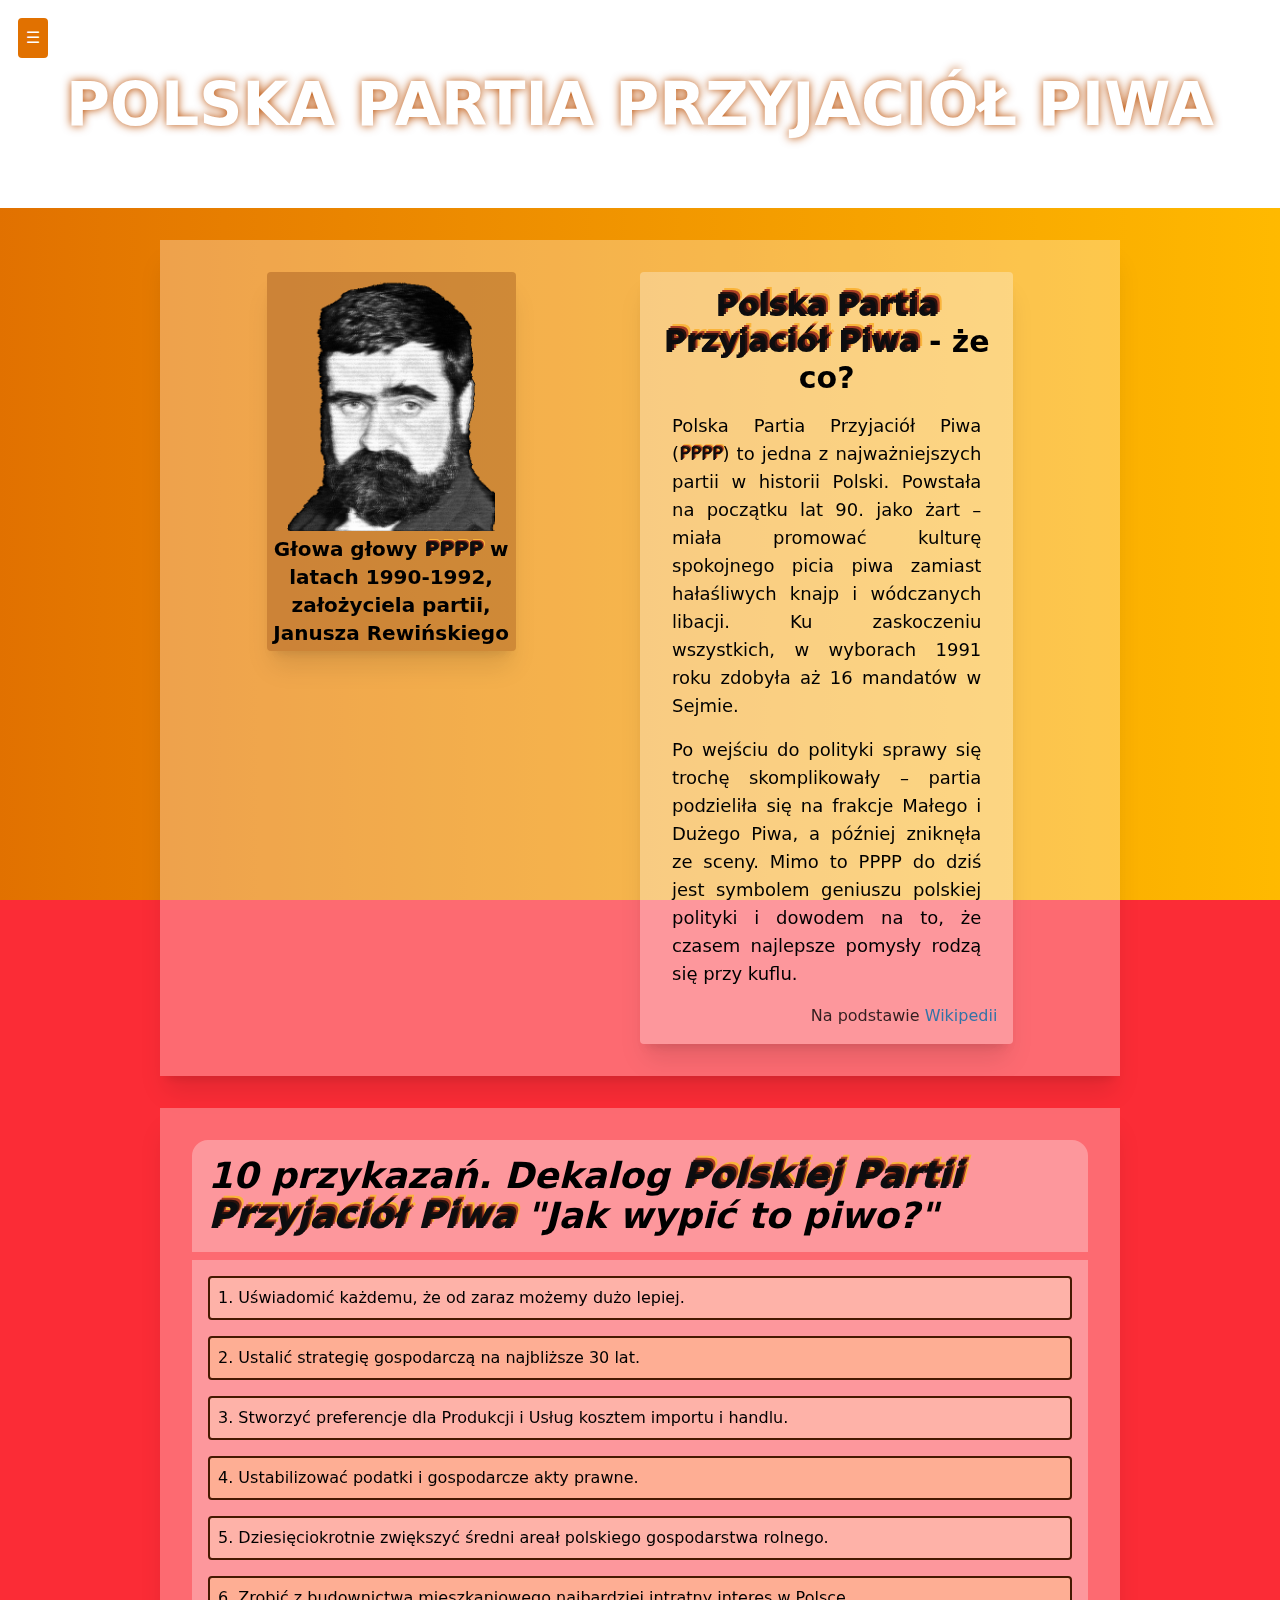
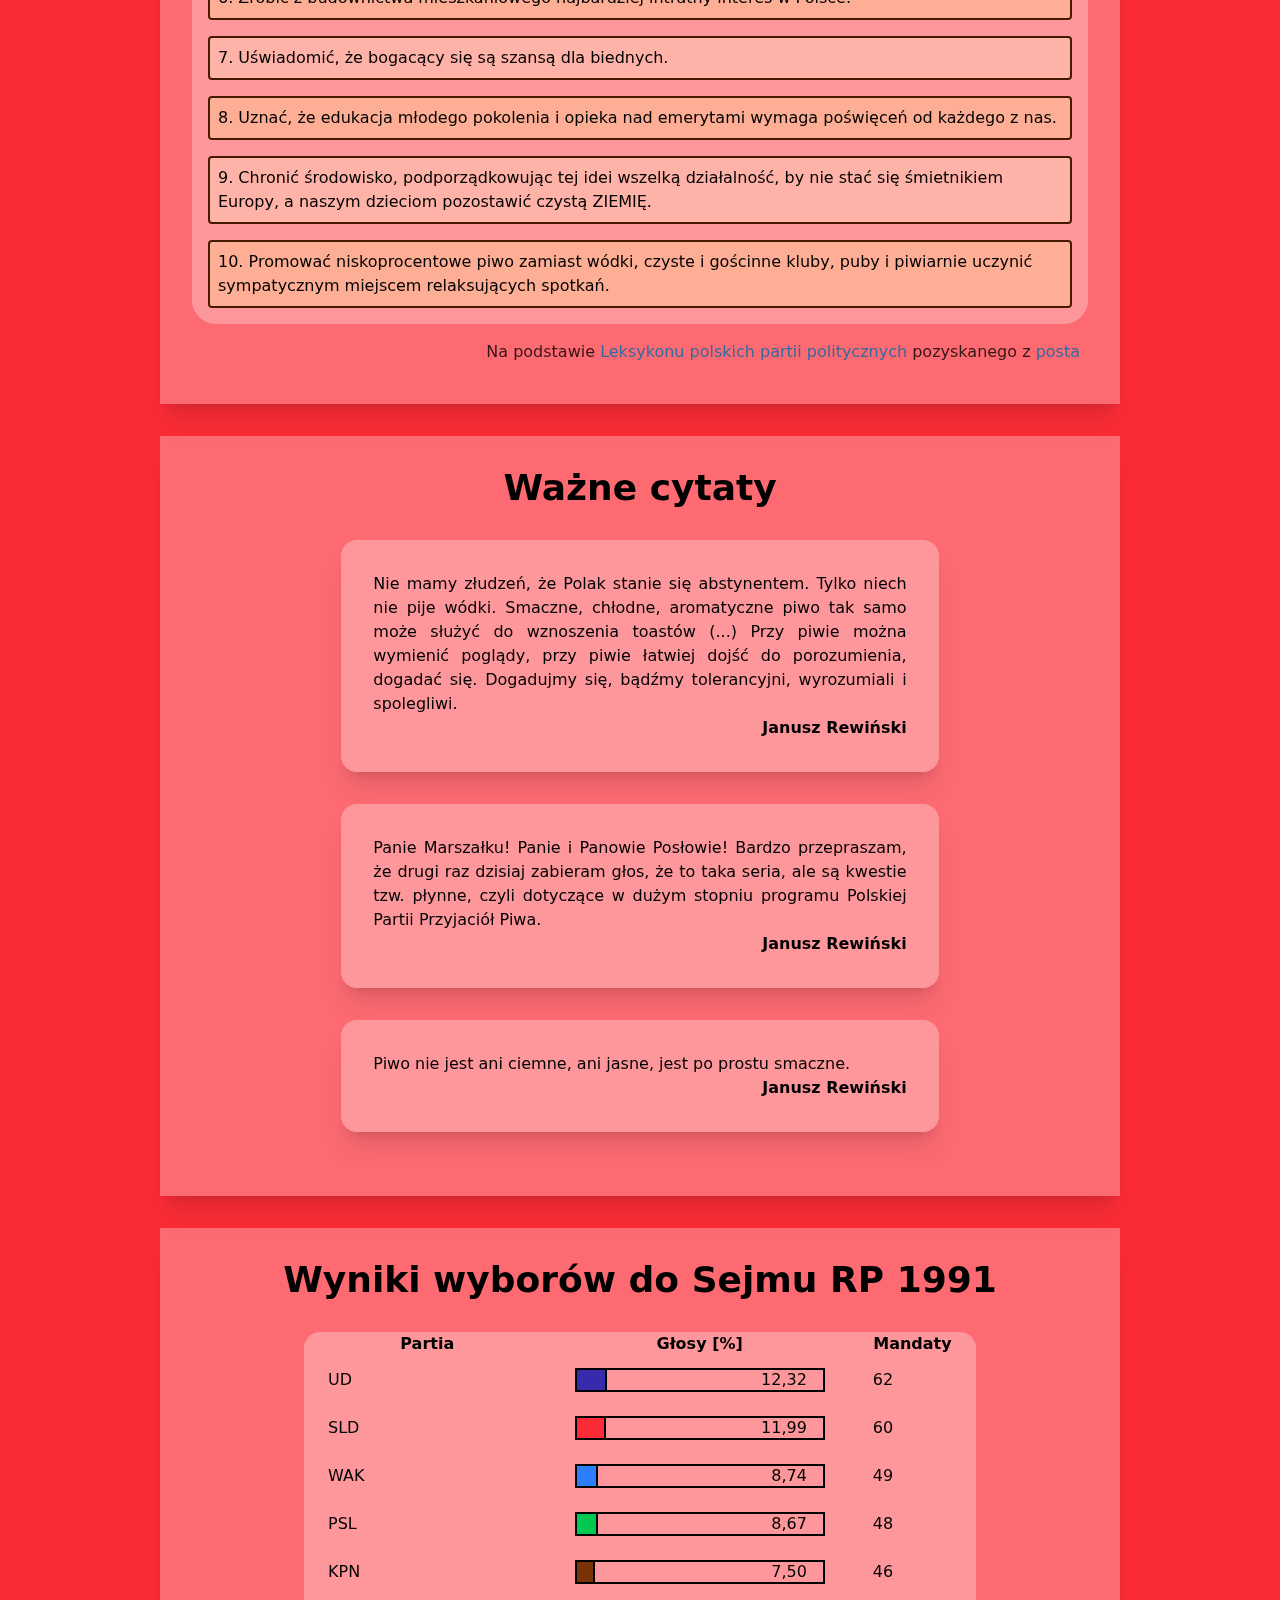
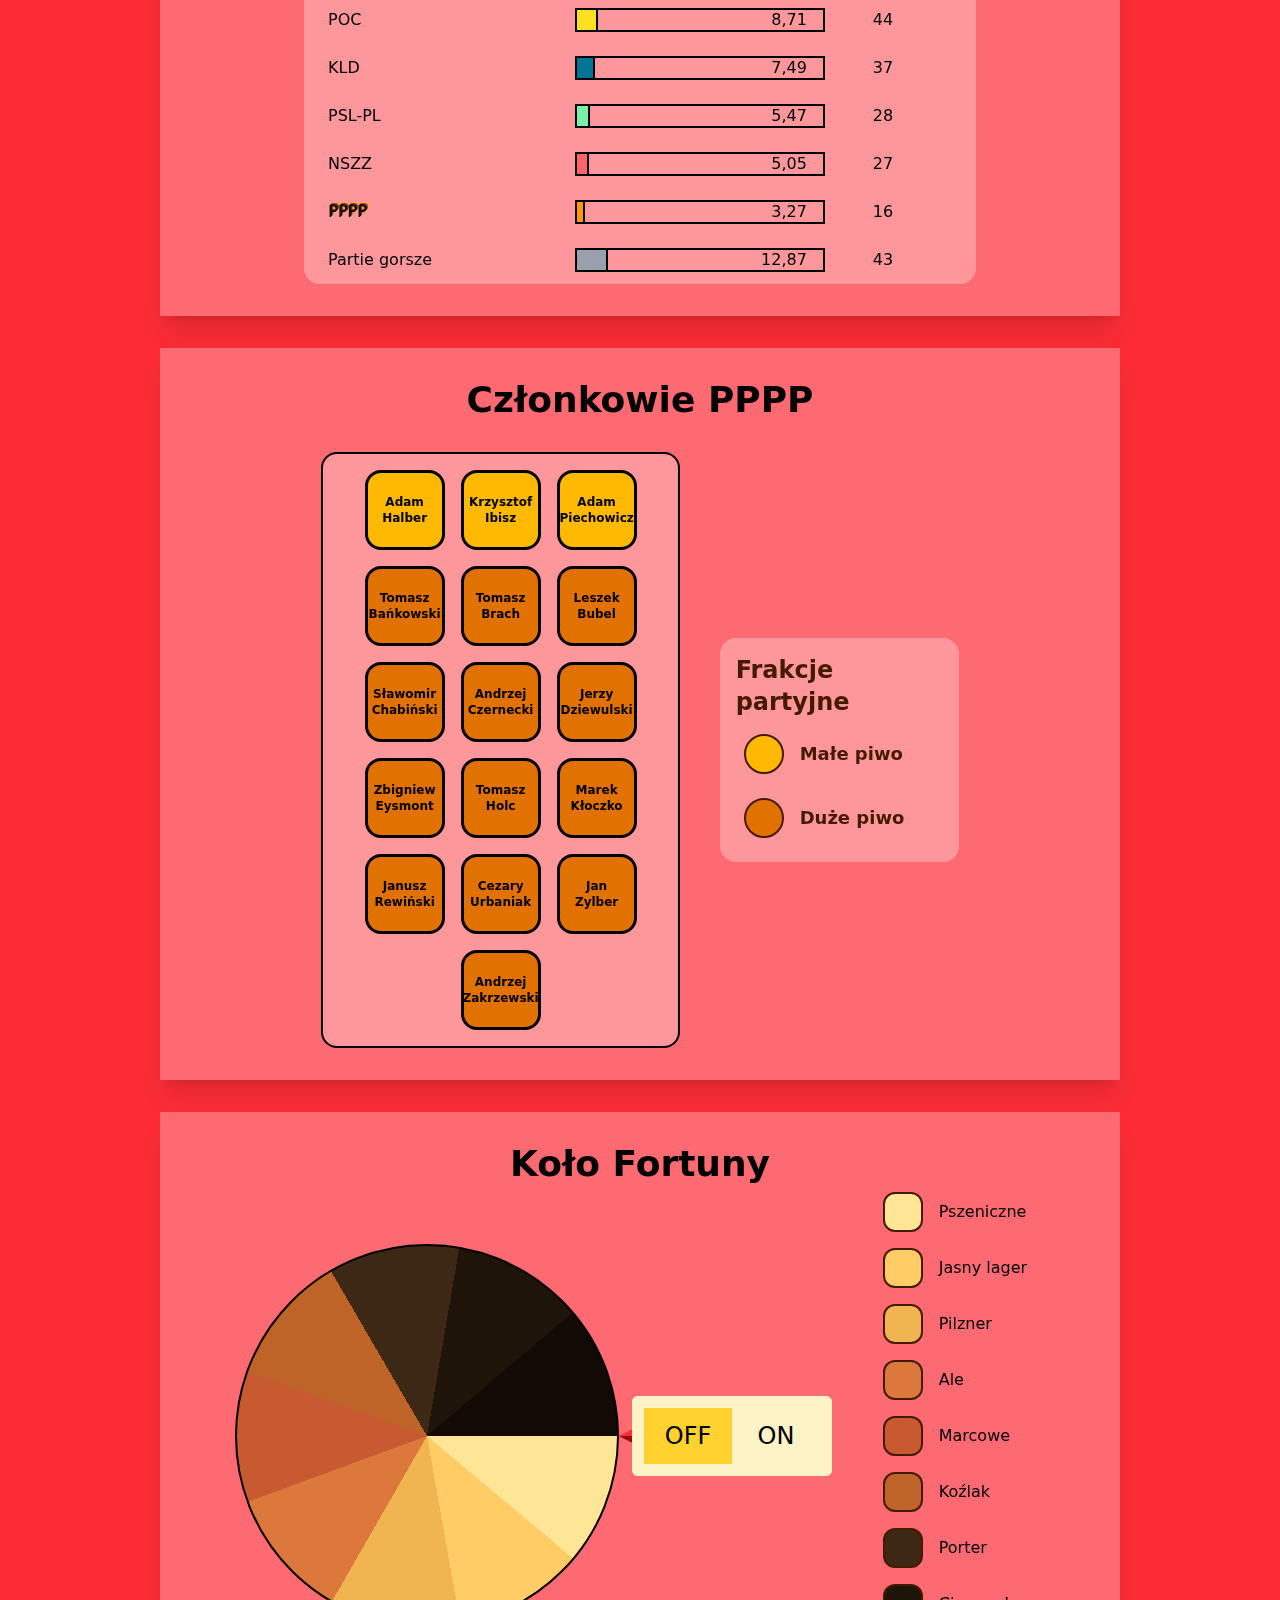
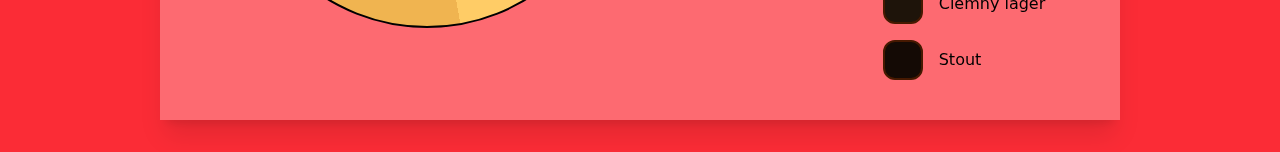
==== src/index.html @ 7d2d1d9c "Multiple small improvements + spinning wheel update" ====
<!doctype html>
<html lang="en">
<head>
  <meta charset="UTF-8">
  <meta name="viewport" content="width=device-width, initial-scale=1.0">
  <link href="./output.css" rel="stylesheet">
  <title>PPPP</title>
</head>
<body class="bg-red-500">

  <!-- Background -->
  <div class="area w-full h-screen fixed bg-gradient-to-l from-amber-400 to-amber-600">
    <ul class="circles relative w-full h-full overflow-hidden">
      <li class="circle circle1"></li>
      <li class="circle circle2"></li>
      <li class="circle circle3"></li>
      <li class="circle circle4"></li>
      <li class="circle circle5"></li>
      <li class="circle circle6"></li>
      <li class="circle circle7"></li>
      <li class="circle circle8"></li>
      <li class="circle circle9"></li>
      <li class="circle circle10"></li>
    </ul>
  </div>

  <!-- Sidebar -->
  <input type="checkbox" id="sidebar-toggle" class="peer hidden">
  <label for="sidebar-toggle" class="select-none fixed top-4 left-4 z-30 p-2 bg-amber-600 text-white border-2 border-white rounded-md cursor-pointer peer-checked:bg-amber-800 peer-checked:border-amber-800 peer-checked:hover:bg-amber-700">☰</label>
  <div class="fixed inset-y-0 left-0 w-64 bg-amber-800 text-white transform -translate-x-full peer-checked:translate-x-0 transition-transform p-4 flex flex-col items-center z-10">
      <ul>
          <li class="mb-2"><a href="#wstep" class="block p-2 hover:bg-amber-700 rounded">Wstęp</a></li>
          <li class="mb-2"><a href="#przykazania" class="block p-2 hover:bg-amber-700 rounded">10 Przykazań</a></li>
          <li class="mb-2"><a href="#cytaty" class="block p-2 hover:bg-amber-700 rounded">Cytaty</a></li>
          <li class="mb-2"><a href="#wybory" class="block p-2 hover:bg-amber-700 rounded">Wyniki Wyborów</a></li>
          <li class="mb-2"><a href="#czlonkowie" class="block p-2 hover:bg-amber-700 rounded">Skład</a></li>
          <li class="mb-2"><a href="#kolo" class="block p-2 hover:bg-amber-700 rounded">Koło Fortuny</a></li>
      </ul>
  </div>

  

  <header class="bg-white w-full h-52 flex items-center justify-center text-6xl font-bold uppercase text-white text-shadow">
    <p>Polska Partia Przyjaciół Piwa</p>
  </header>
  
  <!-- Introduction -->
  <section id="wstep" class="bg-white/30 w-3/4 mx-auto my-8 p-8 shadow-xl">
    <!-- <h1 class="text-4xl font-bold">Głowy PPPP.</h1> -->
    <div class="flex flex-row justify-between mx-auto w-5/6 gap-8">

      <div class="flex flex-col items-center w-1/3 h-full min-h-92 shadow-xl bg-amber-900/30 rounded">
        <a href="https://pl.wikipedia.org/wiki/Janusz_Rewi%C5%84ski" target="_blank" class="w-5/6 relative group block">
          <img src="../images/rew-black-4-5.png" alt="Static Image" class="absolute inset-0 w-full h-full group-hover:opacity-0">
          <img src="../images/rew-colored-4-5.gif" alt="GIF" class="w-full h-full opacity-0 group-hover:opacity-100">
        </a>
        <p class="text-center h-1/5 text-xl font-semibold p-1">Głowa głowy
          <span class="font-bold text-pppp-s">PPPP</span>
          w latach 1990-1992, założyciela partii,
          <span class="font-bold">Janusza Rewińskiego</span>
        </p>
      </div>

      <div class="flex flex-col w-1/2 h-max min-h-92 shadow-xl bg-white/30 rounded p-2">
        <h1 class="my-2 text-3xl font-bold text-center"><span class="text-pppp-m">Polska Partia Przyjaciół Piwa</span> - że co?</h1>
        <p class="p-2 text-lg mx-4 text-justify">Polska Partia Przyjaciół Piwa (<span class="text-pppp-s">PPPP</span>) to jedna z najważniejszych partii w historii Polski. Powstała na początku lat 90. jako żart – miała promować kulturę spokojnego picia piwa zamiast hałaśliwych knajp i wódczanych libacji. Ku zaskoczeniu wszystkich, w wyborach 1991 roku zdobyła aż 16 mandatów w Sejmie.</p>
        <p class="p-2 text-lg mx-4 text-justify">Po wejściu do polityki sprawy się trochę skomplikowały – partia podzieliła się na frakcje Małego i Dużego Piwa, a później zniknęła ze sceny. Mimo to PPPP do dziś jest symbolem geniuszu polskiej polityki i dowodem na to, że czasem najlepsze pomysły rodzą się przy kuflu.</p>
        <p class="p-2 text-right text-black/80">Na podstawie <a href="https://pl.wikipedia.org/wiki/Polska_Partia_Przyjaci%C3%B3%C5%82_Piwa" target="_blank" class="text-sky-700/80 hover:underline"></ahref>Wikipedii</a></p>
      </div>
    </div>
  </section>


  <!-- Commandments -->
  <section id="przykazania" class="bg-white/30 w-3/4 mx-auto my-8 p-8 shadow-xl space-y-2">
    <h1 class="bg-white/30 text-4xl font-bold italic p-4 rounded-t-2xl">10 przykazań. Dekalog <span class="text-pppp-m">Polskiej Partii Przyjaciół Piwa</span> "Jak wypić to piwo?"</h1>
    <ul class="bg-white/30 list-decimal p-4 list-inside space-y-4 rounded-b-3xl">
      <li class="bg-amber-100/30 p-2 rounded border-2 border-amber-950 hover:bg-amber-300/50">Uświadomić każdemu, że od zaraz możemy dużo lepiej.</li>
      <li class="bg-amber-200/30 p-2 rounded border-2 border-amber-950 hover:bg-amber-400/50">Ustalić strategię gospodarczą na najbliższe 30 lat.</li>
      <li class="bg-amber-100/30 p-2 rounded border-2 border-amber-950 hover:bg-amber-300/50">Stworzyć preferencje dla Produkcji i Usług kosztem importu i handlu.</li>
      <li class="bg-amber-200/30 p-2 rounded border-2 border-amber-950 hover:bg-amber-400/50">Ustabilizować podatki i gospodarcze akty prawne.</li>
      <li class="bg-amber-100/30 p-2 rounded border-2 border-amber-950 hover:bg-amber-300/50">Dziesięciokrotnie zwiększyć średni areał polskiego gospodarstwa rolnego.</li>
      <li class="bg-amber-200/30 p-2 rounded border-2 border-amber-950 hover:bg-amber-400/50">Zrobić z budownictwa mieszkaniowego najbardziej intratny interes w Polsce.</li>
      <li class="bg-amber-100/30 p-2 rounded border-2 border-amber-950 hover:bg-amber-300/50">Uświadomić, że bogacący się są szansą dla biednych.</li>
      <li class="bg-amber-200/30 p-2 rounded border-2 border-amber-950 hover:bg-amber-400/50">Uznać, że edukacja młodego pokolenia i opieka nad emerytami wymaga poświęceń od każdego z nas.</li>
      <li class="bg-amber-100/30 p-2 rounded border-2 border-amber-950 hover:bg-amber-300/50">Chronić środowisko, podporządkowując tej idei wszelką działalność, by nie stać się śmietnikiem Europy, a naszym dzieciom pozostawić czystą ZIEMIĘ.</li>
      <li class="bg-amber-200/30 p-2 rounded border-2 border-amber-950 hover:bg-amber-400/50">Promować niskoprocentowe piwo zamiast wódki, czyste i gościnne kluby, puby i piwiarnie uczynić sympatycznym miejscem relaksujących spotkań.</li>
    </ul>
    <p class="p-2 text-right text-black/80">
      Na podstawie
      <a href="https://repozytorium.amu.edu.pl/server/api/core/bitstreams/989415a9-4cad-4ec3-8219-a3ac2dadccb8/content" target="_blank" class="text-sky-700/80 hover:underline"></ahref>Leksykonu polskich partii politycznych</a>
      pozyskanego z
      <a href="https://www.reddit.com/r/PolskaPolityka/comments/1b4sxh9/przegl%C4%85d_partii_polska_partia_przyjaci%C3%B3%C5%82_piwa/" target="_blank" class="text-sky-700/80 hover:underline"></ahref>posta</a>
    </p>
  </section>


  <!-- Quotes -->
  <section id="cytaty" class="bg-white/30 w-3/4 mx-auto my-8 p-8 shadow-xl">
    <h1 class="text-4xl font-bold text-center">Ważne cytaty</h1>    
    <div class="bg-white/30 w-2/3 mx-auto my-8 p-8 shadow-xl rounded-2xl text-justify flex flex-col">
      <p class="">Nie mamy złudzeń, że Polak stanie się abstynentem. Tylko niech nie pije wódki. Smaczne, chłodne, aromatyczne piwo tak samo może służyć do wznoszenia toastów (...) Przy piwie można wymienić poglądy, przy piwie łatwiej dojść do porozumienia, dogadać się. Dogadujmy się, bądźmy tolerancyjni, wyrozumiali i spolegliwi.</p>
      <p class="text-right font-semibold">Janusz Rewiński</p>
    </div>
    <div class="bg-white/30 w-2/3 mx-auto my-8 p-8 shadow-xl rounded-2xl text-justify flex flex-col">
      <p class="">Panie Marszałku! Panie i Panowie Posłowie! Bardzo przepraszam, że drugi raz dzisiaj zabieram głos, że to taka seria, ale są kwestie tzw. płynne, czyli dotyczące w dużym stopniu programu Polskiej Partii Przyjaciół Piwa.</p>
      <p class="text-right font-semibold">Janusz Rewiński</p>
    </div>
    <div class="bg-white/30 w-2/3 mx-auto my-8 p-8 shadow-xl rounded-2xl text-justify flex flex-col">
      <p class="">Piwo nie jest ani ciemne, ani jasne, jest po prostu smaczne.</p>
      <p class="text-right font-semibold">Janusz Rewiński</p>
    </div>
  </section>



  <!-- Election results -->
  <section id="wybory" class="bg-white/30 w-3/4 mx-auto my-8 p-8 shadow-xl space-y-8">
    <h1 class="text-4xl font-bold text-center">Wyniki wyborów do Sejmu RP 1991</h1>
    <table class="bg-white/30 rounded-2xl table-auto w-3/4 mx-auto p-2">
      <thead>
        <tr>
          <th>Partia</th>
          <th>Głosy [%]</th>
          <th>Mandaty</th>
        </tr>
      </thead>
      <tbody>
        <tr class="hover:bg-amber-800/10">
          <td class="px-6 py-3">UD</td>
          <td class="px-6 py-3">
            <div class="w-full h-6 border-2 flex items-center justify-between">
              <div class="w-1232/10000 h-full bg-indigo-800 border-r-2"></div>
              <span class="pr-4">12,32</span>
            </div>
          </td>
          <td class="px-6 py-3">62</td>
        </tr>
        <tr class="hover:bg-amber-800/10">
          <td class="px-6 py-3">SLD</td>
          <td class="px-6 py-3">
            <div class="w-full h-6 border-2 flex items-center justify-between">
              <div class="w-1199/10000 h-full bg-red-500 border-r-2"></div>
              <span class="pr-4">11,99</span>
            </div>
          </td>
          <td class="px-6 py-3">60</td>
        </tr>
        <tr class="hover:bg-amber-800/10">
          <td class="px-6 py-3">WAK</td>
          <td class="px-6 py-3">
            <div class="w-full h-6 border-2 flex items-center justify-between">
              <div class="w-874/10000 h-full bg-blue-500 border-r-2"></div>
              <span class="pr-4">8,74</span>
            </div>
          </td>
          <td class="px-6 py-3">49</td>
        </tr>
        <tr class="hover:bg-amber-800/10">
          <td class="px-6 py-3">PSL</td>
          <td class="px-6 py-3">
            <div class="w-full h-6 border-2 flex items-center justify-between">
              <div class="w-867/10000 h-full bg-green-500 border-r-2"></div>
              <span class="pr-4">8,67</span>
            </div>
          </td>
          <td class="px-6 py-3">48</td>
        </tr>
        
        <tr class="hover:bg-amber-800/10">
          <td class="px-6 py-3">KPN</td>
          <td class="px-6 py-3">
            <div class="w-full h-6 border-2 flex items-center justify-between">
              <div class="w-750/10000 h-full bg-amber-900 border-r-2"></div>
              <span class="pr-4">7,50</span>
            </div>
          </td>
          <td class="px-6 py-3">46</td>
        </tr>
        <tr class="hover:bg-amber-800/10">
          <td class="px-6 py-3">POC</td>
          <td class="px-6 py-3">
            <div class="w-full h-6 border-2 flex items-center justify-between">
              <div class="w-871/10000 h-full bg-yellow-300 border-r-2"></div>
              <span class="pr-4">8,71</span>
            </div>
          </td>
          <td class="px-6 py-3">44</td>
        </tr>
        <tr class="hover:bg-amber-800/10">
          <td class="px-6 py-3">KLD</td>
          <td class="px-6 py-3">
            <div class="w-full h-6 border-2 flex items-center justify-between">
              <div class="w-749/10000 h-full bg-cyan-700 border-r-2"></div>
              <span class="pr-4">7,49</span>
            </div>
          </td>
          <td class="px-6 py-3">37</td>
        </tr>
        <tr class="hover:bg-amber-800/10">
          <td class="px-6 py-3">PSL-PL</td>
          <td class="px-6 py-3">
            <div class="w-full h-6 border-2 flex items-center justify-between">
              <div class="w-547/10000 h-full bg-green-300 border-r-2"></div>
              <span class="pr-4">5,47</span>
            </div>
          </td>
          <td class="px-6 py-3">28</td>
        </tr>
        <tr class="hover:bg-amber-800/10">
          <td class="px-6 py-3">NSZZ</td>
          <td class="px-6 py-3">
            <div class="w-full h-6 border-2 flex items-center justify-between">
              <div class="w-505/10000 h-full bg-red-400 border-r-2"></div>
              <span class="pr-4">5,05</span>
            </div>
          </td>
          <td class="px-6 py-3">27</td>
        </tr>
        <tr class="group hover:bg-amber-800/10">
          <td class="px-6 py-3 text-pppp-s">PPPP</td>
          <td class="px-6 py-3">
            <div class="w-full h-6 border-2 flex items-center justify-between">
              <div class="w-327/10000 h-full bg-amber-500 border-r-2"></div>
              <span class="pr-4">
                <span class="text-transparent group-hover:text-black">ZA MAŁO</span>
                <span>3,27</span>
              </span>
            </div>
          </td>
          <td class="px-6 py-3">16</td>
        </tr>
        <tr class="hover:bg-amber-800/10">
          <td class="px-6 py-3">Partie gorsze</td>
          <td class="px-6 py-3">
            <div class="w-full h-6 border-2 flex items-center justify-between">
              <div class="w-1287/10000 h-full bg-gray-400 border-r-2"></div>
              <span class="pr-4">12,87</span>
            </div>
          </td>
          <td class="px-6 py-3">43</td>
        </tr>
      </tbody>
    </table>
  </section>



  <!-- Party members -->
  <section id="czlonkowie" class="bg-white/30 w-3/4 mx-auto my-8 p-8 shadow-xl space-y-8">
    <h1 class="text-4xl font-bold text-center">Członkowie PPPP</h1>
    <div class="w-4/5 flex flex-row items-center mx-auto justify-evenly">
      <div class="w-1/2 bg-white/30 border-2 rounded-2xl flex flex-wrap gap-4 p-4 justify-center">
        <div class="h-20 aspect-square max-w-20 text-xs font-semibold bg-amber-400 border-3 rounded-2xl flex items-center text-center justify-center break-after-all hover:bg-amber-500 hover:font-bold transition"><p>Adam<br>Halber</p></div>
        <div class="h-20 aspect-square max-w-20 text-xs font-semibold bg-amber-400 border-3 rounded-2xl flex items-center text-center justify-center break-after-all hover:bg-amber-500 hover:font-bold transition"><p>Krzysztof<br>Ibisz</p></div>
        <div class="h-20 aspect-square max-w-20 text-xs font-semibold bg-amber-400 border-3 rounded-2xl flex items-center text-center justify-center break-after-all hover:bg-amber-500 hover:font-bold transition"><p>Adam<br>Piechowicz</p></div>
        <div class="h-20 aspect-square max-w-20 text-xs font-semibold bg-amber-600 border-3 rounded-2xl flex items-center text-center justify-center break-after-all hover:bg-amber-700 hover:font-bold transition"><p>Tomasz<br>Bańkowski</p></div>
        <div class="h-20 aspect-square max-w-20 text-xs font-semibold bg-amber-600 border-3 rounded-2xl flex items-center text-center justify-center break-after-all hover:bg-amber-700 hover:font-bold transition"><p>Tomasz<br>Brach</p></div>
        <div class="h-20 aspect-square max-w-20 text-xs font-semibold bg-amber-600 border-3 rounded-2xl flex items-center text-center justify-center break-after-all hover:bg-amber-700 hover:font-bold transition"><p>Leszek<br>Bubel</p></div>
        <div class="h-20 aspect-square max-w-20 text-xs font-semibold bg-amber-600 border-3 rounded-2xl flex items-center text-center justify-center break-after-all hover:bg-amber-700 hover:font-bold transition"><p>Sławomir<br>Chabiński</p></div>
        <div class="h-20 aspect-square max-w-20 text-xs font-semibold bg-amber-600 border-3 rounded-2xl flex items-center text-center justify-center break-after-all hover:bg-amber-700 hover:font-bold transition"><p>Andrzej<br>Czernecki</p></div>
        <div class="h-20 aspect-square max-w-20 text-xs font-semibold bg-amber-600 border-3 rounded-2xl flex items-center text-center justify-center break-after-all hover:bg-amber-700 hover:font-bold transition"><p>Jerzy<br>Dziewulski</p></div>
        <div class="h-20 aspect-square max-w-20 text-xs font-semibold bg-amber-600 border-3 rounded-2xl flex items-center text-center justify-center break-after-all hover:bg-amber-700 hover:font-bold transition"><p>Zbigniew<br>Eysmont</p></div>
        <div class="h-20 aspect-square max-w-20 text-xs font-semibold bg-amber-600 border-3 rounded-2xl flex items-center text-center justify-center break-after-all hover:bg-amber-700 hover:font-bold transition"><p>Tomasz<br>Holc</p></div>
        <div class="h-20 aspect-square max-w-20 text-xs font-semibold bg-amber-600 border-3 rounded-2xl flex items-center text-center justify-center break-after-all hover:bg-amber-700 hover:font-bold transition"><p>Marek<br>Kłoczko</p></div>
        <div class="h-20 aspect-square max-w-20 text-xs font-bold     bg-amber-600 border-3 rounded-2xl flex items-center text-center justify-center break-after-all hover:bg-amber-700 hover:font-extrabold transition"><p>Janusz<br>Rewiński</p></div>
        <div class="h-20 aspect-square max-w-20 text-xs font-semibold bg-amber-600 border-3 rounded-2xl flex items-center text-center justify-center break-after-all hover:bg-amber-700 hover:font-bold transition"><p>Cezary<br>Urbaniak</p></div>
        <div class="h-20 aspect-square max-w-20 text-xs font-semibold bg-amber-600 border-3 rounded-2xl flex items-center text-center justify-center break-after-all hover:bg-amber-700 hover:font-bold transition"><p>Jan<br>Zylber</p></div>
        <div class="h-20 aspect-square max-w-20 text-xs font-semibold bg-amber-600 border-3 rounded-2xl flex items-center text-center justify-center break-after-all hover:bg-amber-700 hover:font-bold transition"><p>Andrzej<br>Zakrzewski</p></div>
      </div>
      <div class="text-lg text-amber-950 font-semibold h-auto w-1/3 bg-white/30 flex flex-col gap-2 p-4 rounded-2xl">
        <div class="text-2xl font-bold">
          Frakcje partyjne
        </div>
        <div class="h-14 w-full flex flex-row items-center gap-2">
          <div class="mx-2 rounded-full bg-amber-400 h-10 aspect-square border-2 border-amber-950"></div>
          <div>Małe piwo</div>
        </div>
        <div class="h-14 w-full flex flex-row items-center gap-2">
          <div class="mx-2 rounded-full bg-amber-600 min-h-10 min-w-10 h-10 w-10 border-2 border-amber-950"></div>
          <div>Duże piwo</div>
        </div>
      </div>
    </div>
  </section>

  
  <!-- Spinning wheel -->
  <section id="kolo" class="bg-white/30 w-3/4 mx-auto my-8 p-8 shadow-xl text-center items-center">
    <h1 class="text-4xl font-bold text-center">Koło Fortuny</h1>
    <div class="flex flex-row items-center justify-evenly">


      <div class="w-2/3 flex flex-row items-center relative">
        <input type="checkbox" id="toggle-spin" class="hidden peer" checked>

        <div class="w-96 aspect-square">
          <div class="w-full h-full rounded-full wheel-of-fortune spin-control border-2"></div>
        </div>
        <div class="relative w-20 h-20 aspect-square">
          <div class="absolute bg-red-500 w-full h-full" style="clip-path: polygon(100% 0%, 75% 50%, 100% 100%, 0% 50%);"></div>
          <div class="absolute bg-red-800 w-full h-full" style="clip-path: polygon(75% 50%, 0 50%, 100% 100%);"></div>
        </div>

        <span class="flex items-center justify-center text-2xl w-25 h-20 rounded-l-md bg-amber-100 peer-checked:bg-amber-300 absolute right-25 border-b-12 border-t-12 border-l-12 border-amber-100">OFF</span>
        <span class="flex items-center justify-center text-2xl w-25 h-20 rounded-r-md bg-amber-400 peer-checked:bg-amber-100 absolute right-0  border-b-12 border-t-12 border-r-12 border-amber-100">ON</span>
        <label for="toggle-spin" class="w-50 h-20 inline-flex items-center p-2 rounded-md cursor-pointer absolute right-0"></label>
      </div>

      <ul class="flex flex-col">
        <li class="h-14 flex flex-row items-center gap-2">
          <div class="mx-2 rounded-xl bg-[#FFE696] h-10 aspect-square border-2 border-amber-950"></div>
          <div>Pszeniczne</div>
        </li>
        <li class="h-14 flex flex-row items-center gap-2">
          <div class="mx-2 rounded-xl bg-[#FFCC66] h-10 aspect-square border-2 border-amber-950"></div>
          <div>Jasny lager</div>
        </li>
        <li class="h-14 flex flex-row items-center gap-2">
          <div class="mx-2 rounded-xl bg-[#F0B450] h-10 aspect-square border-2 border-amber-950"></div>
          <div>Pilzner</div>
        </li>
        <li class="h-14 flex flex-row items-center gap-2">
          <div class="mx-2 rounded-xl bg-[#DC783C] h-10 aspect-square border-2 border-amber-950"></div>
          <div>Ale</div>
        </li>
        <li class="h-14 flex flex-row items-center gap-2">
          <div class="mx-2 rounded-xl bg-[#C85A32] h-10 aspect-square border-2 border-amber-950"></div>
          <div>Marcowe</div>
        </li>
        <li class="h-14 flex flex-row items-center gap-2">
          <div class="mx-2 rounded-xl bg-[#BE6428] h-10 aspect-square border-2 border-amber-950"></div>
          <div>Koźlak</div>
        </li>
        <li class="h-14 flex flex-row items-center gap-2">
          <div class="mx-2 rounded-xl bg-[#3C2814] h-10 aspect-square border-2 border-amber-950"></div>
          <div>Porter</div>
        </li>
        <li class="h-14 flex flex-row items-center gap-2">
          <div class="mx-2 rounded-xl bg-[#1E140A] h-10 aspect-square border-2 border-amber-950"></div>
          <div>Ciemny lager</div>
        </li>
        <li class="h-14 flex flex-row items-center gap-2">
          <div class="mx-2 rounded-xl bg-[#140A05] h-10 aspect-square border-2 border-amber-950"></div>
          <div>Stout</div>
        </li>
      </ul>
  
    </div>

  </section>

  
</body>
</html>
---- src/output.css ----
/*! tailwindcss v4.0.14 | MIT License | https://tailwindcss.com */
.area {
  width: 100vw;
  height: 100vh;
  position: fixed;
  z-index: -1;
  top: 0;
  left: 0;
}
.circles {
  position: absolute;
  top: 0;
  left: 0;
  width: 100%;
  height: 100%;
  overflow: hidden;
}
.circle {
  position: absolute;
  display: block;
  list-style: none;
  background: radial-gradient(circle, rgba(255, 255, 255, 0.05), rgba(255, 255, 255, 0.3));
  border-radius: 50%;
  bottom: -25vh;
  animation: animate 25s linear infinite;
}
.circle1 {
  width: 5vh;
  height: 5vh;
  left: 5%;
  animation-delay: 8s;
  animation-duration: 5s;
}
.circle2 {
  width: 20vh;
  height: 20vh;
  left: 55%;
  animation-delay: 4s;
  animation-duration: 15s;
}
.circle3 {
  width: 15vh;
  height: 15vh;
  left: 10%;
  animation-delay: 3s;
  animation-duration: 13s;
}
.circle4 {
  width: 2vh;
  height: 2vh;
  left: 16%;
  animation-delay: 4s;
  animation-duration: 4s;
}
.circle5 {
  width: 6vh;
  height: 6vh;
  left: 26%;
  animation-delay: 3s;
  animation-duration: 7s;
}
.circle6 {
  width: 8vh;
  height: 8vh;
  left: 35%;
  animation-delay: 0s;
  animation-duration: 9s;
}
.circle7 {
  width: 16vh;
  height: 16vh;
  left: 43%;
  animation-delay: 6s;
  animation-duration: 15s;
}
.circle8 {
  width: 13vh;
  height: 13vh;
  left: 62%;
  animation-delay: 7s;
  animation-duration: 13s;
}
.circle9 {
  width: 20vh;
  height: 20vh;
  left: 79%;
  animation-delay: 2s;
  animation-duration: 21s;
}
.circle10 {
  width: 6vh;
  height: 6vh;
  left: 91%;
  animation-delay: 0s;
  animation-duration: 5s;
}
@keyframes animate {
  0% {
    transform: translateY(0);
    opacity: 1;
  }
  100% {
    transform: translateY(-120vh);
    opacity: 0.2;
  }
}
@layer theme, base, components, utilities;
@layer theme {
  :root, :host {
    --font-sans: ui-sans-serif, system-ui, sans-serif, "Apple Color Emoji",
      "Segoe UI Emoji", "Segoe UI Symbol", "Noto Color Emoji";
    --font-mono: ui-monospace, SFMono-Regular, Menlo, Monaco, Consolas, "Liberation Mono",
      "Courier New", monospace;
    --color-red-400: oklch(0.704 0.191 22.216);
    --color-red-500: oklch(0.637 0.237 25.331);
    --color-red-800: oklch(0.444 0.177 26.899);
    --color-amber-100: oklch(0.962 0.059 95.617);
    --color-amber-200: oklch(0.924 0.12 95.746);
    --color-amber-300: oklch(0.879 0.169 91.605);
    --color-amber-400: oklch(0.828 0.189 84.429);
    --color-amber-500: oklch(0.769 0.188 70.08);
    --color-amber-600: oklch(0.666 0.179 58.318);
    --color-amber-700: oklch(0.555 0.163 48.998);
    --color-amber-800: oklch(0.473 0.137 46.201);
    --color-amber-900: oklch(0.414 0.112 45.904);
    --color-amber-950: oklch(0.279 0.077 45.635);
    --color-yellow-300: oklch(0.905 0.182 98.111);
    --color-green-300: oklch(0.871 0.15 154.449);
    --color-green-500: oklch(0.723 0.219 149.579);
    --color-cyan-700: oklch(0.52 0.105 223.128);
    --color-sky-700: oklch(0.5 0.134 242.749);
    --color-blue-500: oklch(0.623 0.214 259.815);
    --color-indigo-800: oklch(0.398 0.195 277.366);
    --color-violet-600: oklch(0.541 0.281 293.009);
    --color-gray-100: oklch(0.967 0.003 264.542);
    --color-gray-400: oklch(0.707 0.022 261.325);
    --color-gray-700: oklch(0.373 0.034 259.733);
    --color-black: #000;
    --color-white: #fff;
    --spacing: 0.25rem;
    --text-xs: 0.75rem;
    --text-xs--line-height: calc(1 / 0.75);
    --text-lg: 1.125rem;
    --text-lg--line-height: calc(1.75 / 1.125);
    --text-xl: 1.25rem;
    --text-xl--line-height: calc(1.75 / 1.25);
    --text-2xl: 1.5rem;
    --text-2xl--line-height: calc(2 / 1.5);
    --text-3xl: 1.875rem;
    --text-3xl--line-height: calc(2.25 / 1.875);
    --text-4xl: 2.25rem;
    --text-4xl--line-height: calc(2.5 / 2.25);
    --text-6xl: 3.75rem;
    --text-6xl--line-height: 1;
    --font-weight-semibold: 600;
    --font-weight-bold: 700;
    --font-weight-extrabold: 800;
    --radius-md: 0.375rem;
    --radius-lg: 0.5rem;
    --radius-xl: 0.75rem;
    --radius-2xl: 1rem;
    --radius-3xl: 1.5rem;
    --default-transition-duration: 150ms;
    --default-transition-timing-function: cubic-bezier(0.4, 0, 0.2, 1);
    --default-font-family: var(--font-sans);
    --default-font-feature-settings: var(--font-sans--font-feature-settings);
    --default-font-variation-settings: var(
      --font-sans--font-variation-settings
    );
    --default-mono-font-family: var(--font-mono);
    --default-mono-font-feature-settings: var(
      --font-mono--font-feature-settings
    );
    --default-mono-font-variation-settings: var(
      --font-mono--font-variation-settings
    );
  }
}
@layer base {
  *, ::after, ::before, ::backdrop, ::file-selector-button {
    box-sizing: border-box;
    margin: 0;
    padding: 0;
    border: 0 solid;
  }
  html, :host {
    line-height: 1.5;
    -webkit-text-size-adjust: 100%;
    tab-size: 4;
    font-family: var( --default-font-family, ui-sans-serif, system-ui, sans-serif, "Apple Color Emoji", "Segoe UI Emoji", "Segoe UI Symbol", "Noto Color Emoji" );
    font-feature-settings: var(--default-font-feature-settings, normal);
    font-variation-settings: var( --default-font-variation-settings, normal );
    -webkit-tap-highlight-color: transparent;
  }
  body {
    line-height: inherit;
  }
  hr {
    height: 0;
    color: inherit;
    border-top-width: 1px;
  }
  abbr:where([title]) {
    -webkit-text-decoration: underline dotted;
    text-decoration: underline dotted;
  }
  h1, h2, h3, h4, h5, h6 {
    font-size: inherit;
    font-weight: inherit;
  }
  a {
    color: inherit;
    -webkit-text-decoration: inherit;
    text-decoration: inherit;
  }
  b, strong {
    font-weight: bolder;
  }
  code, kbd, samp, pre {
    font-family: var( --default-mono-font-family, ui-monospace, SFMono-Regular, Menlo, Monaco, Consolas, "Liberation Mono", "Courier New", monospace );
    font-feature-settings: var( --default-mono-font-feature-settings, normal );
    font-variation-settings: var( --default-mono-font-variation-settings, normal );
    font-size: 1em;
  }
  small {
    font-size: 80%;
  }
  sub, sup {
    font-size: 75%;
    line-height: 0;
    position: relative;
    vertical-align: baseline;
  }
  sub {
    bottom: -0.25em;
  }
  sup {
    top: -0.5em;
  }
  table {
    text-indent: 0;
    border-color: inherit;
    border-collapse: collapse;
  }
  :-moz-focusring {
    outline: auto;
  }
  progress {
    vertical-align: baseline;
  }
  summary {
    display: list-item;
  }
  ol, ul, menu {
    list-style: none;
  }
  img, svg, video, canvas, audio, iframe, embed, object {
    display: block;
    vertical-align: middle;
  }
  img, video {
    max-width: 100%;
    height: auto;
  }
  button, input, select, optgroup, textarea, ::file-selector-button {
    font: inherit;
    font-feature-settings: inherit;
    font-variation-settings: inherit;
    letter-spacing: inherit;
    color: inherit;
    border-radius: 0;
    background-color: transparent;
    opacity: 1;
  }
  :where(select:is([multiple], [size])) optgroup {
    font-weight: bolder;
  }
  :where(select:is([multiple], [size])) optgroup option {
    padding-inline-start: 20px;
  }
  ::file-selector-button {
    margin-inline-end: 4px;
  }
  ::placeholder {
    opacity: 1;
    color: color-mix(in oklab, currentColor 50%, transparent);
  }
  textarea {
    resize: vertical;
  }
  ::-webkit-search-decoration {
    -webkit-appearance: none;
  }
  ::-webkit-date-and-time-value {
    min-height: 1lh;
    text-align: inherit;
  }
  ::-webkit-datetime-edit {
    display: inline-flex;
  }
  ::-webkit-datetime-edit-fields-wrapper {
    padding: 0;
  }
  ::-webkit-datetime-edit, ::-webkit-datetime-edit-year-field, ::-webkit-datetime-edit-month-field, ::-webkit-datetime-edit-day-field, ::-webkit-datetime-edit-hour-field, ::-webkit-datetime-edit-minute-field, ::-webkit-datetime-edit-second-field, ::-webkit-datetime-edit-millisecond-field, ::-webkit-datetime-edit-meridiem-field {
    padding-block: 0;
  }
  :-moz-ui-invalid {
    box-shadow: none;
  }
  button, input:where([type="button"], [type="reset"], [type="submit"]), ::file-selector-button {
    appearance: button;
  }
  ::-webkit-inner-spin-button, ::-webkit-outer-spin-button {
    height: auto;
  }
  [hidden]:where(:not([hidden="until-found"])) {
    display: none !important;
  }
}
@layer utilities {
  .absolute {
    position: absolute;
  }
  .fixed {
    position: fixed;
  }
  .relative {
    position: relative;
  }
  .inset-0 {
    inset: calc(var(--spacing) * 0);
  }
  .inset-y-0 {
    inset-block: calc(var(--spacing) * 0);
  }
  .top-4 {
    top: calc(var(--spacing) * 4);
  }
  .right-0 {
    right: calc(var(--spacing) * 0);
  }
  .right-20 {
    right: calc(var(--spacing) * 20);
  }
  .right-25 {
    right: calc(var(--spacing) * 25);
  }
  .right-50 {
    right: calc(var(--spacing) * 50);
  }
  .left-0 {
    left: calc(var(--spacing) * 0);
  }
  .left-4 {
    left: calc(var(--spacing) * 4);
  }
  .z-10 {
    z-index: 10;
  }
  .z-30 {
    z-index: 30;
  }
  .float-right {
    float: right;
  }
  .mx-2 {
    margin-inline: calc(var(--spacing) * 2);
  }
  .mx-4 {
    margin-inline: calc(var(--spacing) * 4);
  }
  .mx-auto {
    margin-inline: auto;
  }
  .my-2 {
    margin-block: calc(var(--spacing) * 2);
  }
  .my-8 {
    margin-block: calc(var(--spacing) * 8);
  }
  .my-auto {
    margin-block: auto;
  }
  .mb-2 {
    margin-bottom: calc(var(--spacing) * 2);
  }
  .block {
    display: block;
  }
  .flex {
    display: flex;
  }
  .hidden {
    display: none;
  }
  .inline-flex {
    display: inline-flex;
  }
  .table {
    display: table;
  }
  .aspect-square {
    aspect-ratio: 1 / 1;
  }
  .h-1 {
    height: calc(var(--spacing) * 1);
  }
  .h-1\/5 {
    height: calc(1/5 * 100%);
  }
  .h-6 {
    height: calc(var(--spacing) * 6);
  }
  .h-10 {
    height: calc(var(--spacing) * 10);
  }
  .h-14 {
    height: calc(var(--spacing) * 14);
  }
  .h-20 {
    height: calc(var(--spacing) * 20);
  }
  .h-52 {
    height: calc(var(--spacing) * 52);
  }
  .h-100 {
    height: calc(var(--spacing) * 100);
  }
  .h-auto {
    height: auto;
  }
  .h-full {
    height: 100%;
  }
  .h-max {
    height: max-content;
  }
  .h-screen {
    height: 100vh;
  }
  .min-h-10 {
    min-height: calc(var(--spacing) * 10);
  }
  .min-h-92 {
    min-height: calc(var(--spacing) * 92);
  }
  .w-1 {
    width: calc(var(--spacing) * 1);
  }
  .w-1\/2 {
    width: calc(1/2 * 100%);
  }
  .w-1\/3 {
    width: calc(1/3 * 100%);
  }
  .w-2 {
    width: calc(var(--spacing) * 2);
  }
  .w-2\/3 {
    width: calc(2/3 * 100%);
  }
  .w-3 {
    width: calc(var(--spacing) * 3);
  }
  .w-3\/4 {
    width: calc(3/4 * 100%);
  }
  .w-4 {
    width: calc(var(--spacing) * 4);
  }
  .w-4\/5 {
    width: calc(4/5 * 100%);
  }
  .w-5 {
    width: calc(var(--spacing) * 5);
  }
  .w-5\/6 {
    width: calc(5/6 * 100%);
  }
  .w-10 {
    width: calc(var(--spacing) * 10);
  }
  .w-20 {
    width: calc(var(--spacing) * 20);
  }
  .w-25 {
    width: calc(var(--spacing) * 25);
  }
  .w-50 {
    width: calc(var(--spacing) * 50);
  }
  .w-64 {
    width: calc(var(--spacing) * 64);
  }
  .w-96 {
    width: calc(var(--spacing) * 96);
  }
  .w-100 {
    width: calc(var(--spacing) * 100);
  }
  .w-327 {
    width: calc(var(--spacing) * 327);
  }
  .w-327\/10000 {
    width: calc(327/10000 * 100%);
  }
  .w-505 {
    width: calc(var(--spacing) * 505);
  }
  .w-505\/10000 {
    width: calc(505/10000 * 100%);
  }
  .w-547 {
    width: calc(var(--spacing) * 547);
  }
  .w-547\/10000 {
    width: calc(547/10000 * 100%);
  }
  .w-749 {
    width: calc(var(--spacing) * 749);
  }
  .w-749\/10000 {
    width: calc(749/10000 * 100%);
  }
  .w-750 {
    width: calc(var(--spacing) * 750);
  }
  .w-750\/10000 {
    width: calc(750/10000 * 100%);
  }
  .w-867 {
    width: calc(var(--spacing) * 867);
  }
  .w-867\/10000 {
    width: calc(867/10000 * 100%);
  }
  .w-871 {
    width: calc(var(--spacing) * 871);
  }
  .w-871\/10000 {
    width: calc(871/10000 * 100%);
  }
  .w-874 {
    width: calc(var(--spacing) * 874);
  }
  .w-874\/10000 {
    width: calc(874/10000 * 100%);
  }
  .w-1199 {
    width: calc(var(--spacing) * 1199);
  }
  .w-1199\/10000 {
    width: calc(1199/10000 * 100%);
  }
  .w-1232 {
    width: calc(var(--spacing) * 1232);
  }
  .w-1232\/10000 {
    width: calc(1232/10000 * 100%);
  }
  .w-1287 {
    width: calc(var(--spacing) * 1287);
  }
  .w-1287\/10000 {
    width: calc(1287/10000 * 100%);
  }
  .w-full {
    width: 100%;
  }
  .max-w-20 {
    max-width: calc(var(--spacing) * 20);
  }
  .min-w-10 {
    min-width: calc(var(--spacing) * 10);
  }
  .table-auto {
    table-layout: auto;
  }
  .border-collapse {
    border-collapse: collapse;
  }
  .-translate-x-full {
    --tw-translate-x: -100%;
    translate: var(--tw-translate-x) var(--tw-translate-y);
  }
  .transform {
    transform: var(--tw-rotate-x) var(--tw-rotate-y) var(--tw-rotate-z) var(--tw-skew-x) var(--tw-skew-y);
  }
  .cursor-pointer {
    cursor: pointer;
  }
  .resize {
    resize: both;
  }
  .list-inside {
    list-style-position: inside;
  }
  .list-decimal {
    list-style-type: decimal;
  }
  .break-after-all {
    break-after: all;
  }
  .flex-col {
    flex-direction: column;
  }
  .flex-row {
    flex-direction: row;
  }
  .flex-wrap {
    flex-wrap: wrap;
  }
  .items-center {
    align-items: center;
  }
  .justify-between {
    justify-content: space-between;
  }
  .justify-center {
    justify-content: center;
  }
  .justify-evenly {
    justify-content: space-evenly;
  }
  .gap-2 {
    gap: calc(var(--spacing) * 2);
  }
  .gap-4 {
    gap: calc(var(--spacing) * 4);
  }
  .gap-8 {
    gap: calc(var(--spacing) * 8);
  }
  .space-y-2 {
    :where(& > :not(:last-child)) {
      --tw-space-y-reverse: 0;
      margin-block-start: calc(calc(var(--spacing) * 2) * var(--tw-space-y-reverse));
      margin-block-end: calc(calc(var(--spacing) * 2) * calc(1 - var(--tw-space-y-reverse)));
    }
  }
  .space-y-4 {
    :where(& > :not(:last-child)) {
      --tw-space-y-reverse: 0;
      margin-block-start: calc(calc(var(--spacing) * 4) * var(--tw-space-y-reverse));
      margin-block-end: calc(calc(var(--spacing) * 4) * calc(1 - var(--tw-space-y-reverse)));
    }
  }
  .space-y-8 {
    :where(& > :not(:last-child)) {
      --tw-space-y-reverse: 0;
      margin-block-start: calc(calc(var(--spacing) * 8) * var(--tw-space-y-reverse));
      margin-block-end: calc(calc(var(--spacing) * 8) * calc(1 - var(--tw-space-y-reverse)));
    }
  }
  .overflow-hidden {
    overflow: hidden;
  }
  .rounded {
    border-radius: 0.25rem;
  }
  .rounded-2xl {
    border-radius: var(--radius-2xl);
  }
  .rounded-full {
    border-radius: calc(infinity * 1px);
  }
  .rounded-lg {
    border-radius: var(--radius-lg);
  }
  .rounded-md {
    border-radius: var(--radius-md);
  }
  .rounded-xl {
    border-radius: var(--radius-xl);
  }
  .rounded-t-2xl {
    border-top-left-radius: var(--radius-2xl);
    border-top-right-radius: var(--radius-2xl);
  }
  .rounded-l-md {
    border-top-left-radius: var(--radius-md);
    border-bottom-left-radius: var(--radius-md);
  }
  .rounded-r-md {
    border-top-right-radius: var(--radius-md);
    border-bottom-right-radius: var(--radius-md);
  }
  .rounded-b-3xl {
    border-bottom-right-radius: var(--radius-3xl);
    border-bottom-left-radius: var(--radius-3xl);
  }
  .border {
    border-style: var(--tw-border-style);
    border-width: 1px;
  }
  .border-2 {
    border-style: var(--tw-border-style);
    border-width: 2px;
  }
  .border-3 {
    border-style: var(--tw-border-style);
    border-width: 3px;
  }
  .border-12 {
    border-style: var(--tw-border-style);
    border-width: 12px;
  }
  .border-t-2 {
    border-top-style: var(--tw-border-style);
    border-top-width: 2px;
  }
  .border-t-4 {
    border-top-style: var(--tw-border-style);
    border-top-width: 4px;
  }
  .border-t-10 {
    border-top-style: var(--tw-border-style);
    border-top-width: 10px;
  }
  .border-t-12 {
    border-top-style: var(--tw-border-style);
    border-top-width: 12px;
  }
  .border-r-2 {
    border-right-style: var(--tw-border-style);
    border-right-width: 2px;
  }
  .border-r-4 {
    border-right-style: var(--tw-border-style);
    border-right-width: 4px;
  }
  .border-r-12 {
    border-right-style: var(--tw-border-style);
    border-right-width: 12px;
  }
  .border-b-2 {
    border-bottom-style: var(--tw-border-style);
    border-bottom-width: 2px;
  }
  .border-b-4 {
    border-bottom-style: var(--tw-border-style);
    border-bottom-width: 4px;
  }
  .border-b-12 {
    border-bottom-style: var(--tw-border-style);
    border-bottom-width: 12px;
  }
  .border-l-2 {
    border-left-style: var(--tw-border-style);
    border-left-width: 2px;
  }
  .border-l-4 {
    border-left-style: var(--tw-border-style);
    border-left-width: 4px;
  }
  .border-l-12 {
    border-left-style: var(--tw-border-style);
    border-left-width: 12px;
  }
  .border-amber-100 {
    border-color: var(--color-amber-100);
  }
  .border-amber-950 {
    border-color: var(--color-amber-950);
  }
  .border-white {
    border-color: var(--color-white);
  }
  .bg-\[\#1E140A\] {
    background-color: #1E140A;
  }
  .bg-\[\#3C2814\] {
    background-color: #3C2814;
  }
  .bg-\[\#140A05\] {
    background-color: #140A05;
  }
  .bg-\[\#BE6428\] {
    background-color: #BE6428;
  }
  .bg-\[\#C85A32\] {
    background-color: #C85A32;
  }
  .bg-\[\#DC783C\] {
    background-color: #DC783C;
  }
  .bg-\[\#F0B450\] {
    background-color: #F0B450;
  }
  .bg-\[\#FFCC66\] {
    background-color: #FFCC66;
  }
  .bg-\[\#FFE696\] {
    background-color: #FFE696;
  }
  .bg-amber-100 {
    background-color: var(--color-amber-100);
  }
  .bg-amber-100\/30 {
    background-color: color-mix(in oklab, var(--color-amber-100) 30%, transparent);
  }
  .bg-amber-200 {
    background-color: var(--color-amber-200);
  }
  .bg-amber-200\/30 {
    background-color: color-mix(in oklab, var(--color-amber-200) 30%, transparent);
  }
  .bg-amber-400 {
    background-color: var(--color-amber-400);
  }
  .bg-amber-500 {
    background-color: var(--color-amber-500);
  }
  .bg-amber-600 {
    background-color: var(--color-amber-600);
  }
  .bg-amber-800 {
    background-color: var(--color-amber-800);
  }
  .bg-amber-900 {
    background-color: var(--color-amber-900);
  }
  .bg-amber-900\/30 {
    background-color: color-mix(in oklab, var(--color-amber-900) 30%, transparent);
  }
  .bg-blue-500 {
    background-color: var(--color-blue-500);
  }
  .bg-cyan-700 {
    background-color: var(--color-cyan-700);
  }
  .bg-gray-400 {
    background-color: var(--color-gray-400);
  }
  .bg-gray-700 {
    background-color: var(--color-gray-700);
  }
  .bg-green-300 {
    background-color: var(--color-green-300);
  }
  .bg-green-500 {
    background-color: var(--color-green-500);
  }
  .bg-indigo-800 {
    background-color: var(--color-indigo-800);
  }
  .bg-red-400 {
    background-color: var(--color-red-400);
  }
  .bg-red-500 {
    background-color: var(--color-red-500);
  }
  .bg-red-500\/30 {
    background-color: color-mix(in oklab, var(--color-red-500) 30%, transparent);
  }
  .bg-red-800 {
    background-color: var(--color-red-800);
  }
  .bg-violet-600 {
    background-color: var(--color-violet-600);
  }
  .bg-white {
    background-color: var(--color-white);
  }
  .bg-white\/30 {
    background-color: color-mix(in oklab, var(--color-white) 30%, transparent);
  }
  .bg-yellow-300 {
    background-color: var(--color-yellow-300);
  }
  .bg-gradient-to-l {
    --tw-gradient-position: to left in oklab;
    background-image: linear-gradient(var(--tw-gradient-stops));
  }
  .from-amber-400 {
    --tw-gradient-from: var(--color-amber-400);
    --tw-gradient-stops: var(--tw-gradient-via-stops, var(--tw-gradient-position), var(--tw-gradient-from) var(--tw-gradient-from-position), var(--tw-gradient-to) var(--tw-gradient-to-position));
  }
  .to-amber-600 {
    --tw-gradient-to: var(--color-amber-600);
    --tw-gradient-stops: var(--tw-gradient-via-stops, var(--tw-gradient-position), var(--tw-gradient-from) var(--tw-gradient-from-position), var(--tw-gradient-to) var(--tw-gradient-to-position));
  }
  .p-1 {
    padding: calc(var(--spacing) * 1);
  }
  .p-2 {
    padding: calc(var(--spacing) * 2);
  }
  .p-4 {
    padding: calc(var(--spacing) * 4);
  }
  .p-8 {
    padding: calc(var(--spacing) * 8);
  }
  .px-4 {
    padding-inline: calc(var(--spacing) * 4);
  }
  .px-6 {
    padding-inline: calc(var(--spacing) * 6);
  }
  .py-2 {
    padding-block: calc(var(--spacing) * 2);
  }
  .py-3 {
    padding-block: calc(var(--spacing) * 3);
  }
  .pr-4 {
    padding-right: calc(var(--spacing) * 4);
  }
  .text-center {
    text-align: center;
  }
  .text-justify {
    text-align: justify;
  }
  .text-right {
    text-align: right;
  }
  .align-middle {
    vertical-align: middle;
  }
  .text-2xl {
    font-size: var(--text-2xl);
    line-height: var(--tw-leading, var(--text-2xl--line-height));
  }
  .text-3xl {
    font-size: var(--text-3xl);
    line-height: var(--tw-leading, var(--text-3xl--line-height));
  }
  .text-4xl {
    font-size: var(--text-4xl);
    line-height: var(--tw-leading, var(--text-4xl--line-height));
  }
  .text-6xl {
    font-size: var(--text-6xl);
    line-height: var(--tw-leading, var(--text-6xl--line-height));
  }
  .text-lg {
    font-size: var(--text-lg);
    line-height: var(--tw-leading, var(--text-lg--line-height));
  }
  .text-xl {
    font-size: var(--text-xl);
    line-height: var(--tw-leading, var(--text-xl--line-height));
  }
  .text-xs {
    font-size: var(--text-xs);
    line-height: var(--tw-leading, var(--text-xs--line-height));
  }
  .font-bold {
    --tw-font-weight: var(--font-weight-bold);
    font-weight: var(--font-weight-bold);
  }
  .font-semibold {
    --tw-font-weight: var(--font-weight-semibold);
    font-weight: var(--font-weight-semibold);
  }
  .text-balance {
    text-wrap: balance;
  }
  .text-wrap {
    text-wrap: wrap;
  }
  .text-amber-950 {
    color: var(--color-amber-950);
  }
  .text-black {
    color: var(--color-black);
  }
  .text-black\/80 {
    color: color-mix(in oklab, var(--color-black) 80%, transparent);
  }
  .text-gray-100 {
    color: var(--color-gray-100);
  }
  .text-sky-700 {
    color: var(--color-sky-700);
  }
  .text-sky-700\/80 {
    color: color-mix(in oklab, var(--color-sky-700) 80%, transparent);
  }
  .text-transparent {
    color: transparent;
  }
  .text-white {
    color: var(--color-white);
  }
  .uppercase {
    text-transform: uppercase;
  }
  .italic {
    font-style: italic;
  }
  .underline {
    text-decoration-line: underline;
  }
  .opacity-0 {
    opacity: 0%;
  }
  .shadow-md {
    --tw-shadow: 0 4px 6px -1px var(--tw-shadow-color, rgb(0 0 0 / 0.1)), 0 2px 4px -2px var(--tw-shadow-color, rgb(0 0 0 / 0.1));
    box-shadow: var(--tw-inset-shadow), var(--tw-inset-ring-shadow), var(--tw-ring-offset-shadow), var(--tw-ring-shadow), var(--tw-shadow);
  }
  .shadow-xl {
    --tw-shadow: 0 20px 25px -5px var(--tw-shadow-color, rgb(0 0 0 / 0.1)), 0 8px 10px -6px var(--tw-shadow-color, rgb(0 0 0 / 0.1));
    box-shadow: var(--tw-inset-shadow), var(--tw-inset-ring-shadow), var(--tw-ring-offset-shadow), var(--tw-ring-shadow), var(--tw-shadow);
  }
  .outline {
    outline-style: var(--tw-outline-style);
    outline-width: 1px;
  }
  .transition {
    transition-property: color, background-color, border-color, outline-color, text-decoration-color, fill, stroke, --tw-gradient-from, --tw-gradient-via, --tw-gradient-to, opacity, box-shadow, transform, translate, scale, rotate, filter, -webkit-backdrop-filter, backdrop-filter;
    transition-timing-function: var(--tw-ease, var(--default-transition-timing-function));
    transition-duration: var(--tw-duration, var(--default-transition-duration));
  }
  .transition-transform {
    transition-property: transform, translate, scale, rotate;
    transition-timing-function: var(--tw-ease, var(--default-transition-timing-function));
    transition-duration: var(--tw-duration, var(--default-transition-duration));
  }
  .select-none {
    -webkit-user-select: none;
    user-select: none;
  }
  .group-hover\:text-black {
    &:is(:where(.group):hover *) {
      @media (hover: hover) {
        color: var(--color-black);
      }
    }
  }
  .group-hover\:opacity-0 {
    &:is(:where(.group):hover *) {
      @media (hover: hover) {
        opacity: 0%;
      }
    }
  }
  .group-hover\:opacity-100 {
    &:is(:where(.group):hover *) {
      @media (hover: hover) {
        opacity: 100%;
      }
    }
  }
  .peer-checked\:translate-x-0 {
    &:is(:where(.peer):checked ~ *) {
      --tw-translate-x: calc(var(--spacing) * 0);
      translate: var(--tw-translate-x) var(--tw-translate-y);
    }
  }
  .peer-checked\:border-amber-800 {
    &:is(:where(.peer):checked ~ *) {
      border-color: var(--color-amber-800);
    }
  }
  .peer-checked\:bg-amber-100 {
    &:is(:where(.peer):checked ~ *) {
      background-color: var(--color-amber-100);
    }
  }
  .peer-checked\:bg-amber-200 {
    &:is(:where(.peer):checked ~ *) {
      background-color: var(--color-amber-200);
    }
  }
  .peer-checked\:bg-amber-300 {
    &:is(:where(.peer):checked ~ *) {
      background-color: var(--color-amber-300);
    }
  }
  .peer-checked\:bg-amber-400 {
    &:is(:where(.peer):checked ~ *) {
      background-color: var(--color-amber-400);
    }
  }
  .peer-checked\:bg-amber-800 {
    &:is(:where(.peer):checked ~ *) {
      background-color: var(--color-amber-800);
    }
  }
  .peer-checked\:bg-gray-700 {
    &:is(:where(.peer):checked ~ *) {
      background-color: var(--color-gray-700);
    }
  }
  .peer-checked\:bg-violet-600 {
    &:is(:where(.peer):checked ~ *) {
      background-color: var(--color-violet-600);
    }
  }
  .hover\:bg-amber-300\/50 {
    &:hover {
      @media (hover: hover) {
        background-color: color-mix(in oklab, var(--color-amber-300) 50%, transparent);
      }
    }
  }
  .hover\:bg-amber-400\/50 {
    &:hover {
      @media (hover: hover) {
        background-color: color-mix(in oklab, var(--color-amber-400) 50%, transparent);
      }
    }
  }
  .hover\:bg-amber-500 {
    &:hover {
      @media (hover: hover) {
        background-color: var(--color-amber-500);
      }
    }
  }
  .hover\:bg-amber-700 {
    &:hover {
      @media (hover: hover) {
        background-color: var(--color-amber-700);
      }
    }
  }
  .hover\:bg-amber-800\/10 {
    &:hover {
      @media (hover: hover) {
        background-color: color-mix(in oklab, var(--color-amber-800) 10%, transparent);
      }
    }
  }
  .hover\:bg-amber-950 {
    &:hover {
      @media (hover: hover) {
        background-color: var(--color-amber-950);
      }
    }
  }
  .hover\:font-bold {
    &:hover {
      @media (hover: hover) {
        --tw-font-weight: var(--font-weight-bold);
        font-weight: var(--font-weight-bold);
      }
    }
  }
  .hover\:font-extrabold {
    &:hover {
      @media (hover: hover) {
        --tw-font-weight: var(--font-weight-extrabold);
        font-weight: var(--font-weight-extrabold);
      }
    }
  }
  .hover\:underline {
    &:hover {
      @media (hover: hover) {
        text-decoration-line: underline;
      }
    }
  }
  .peer-checked\:hover\:bg-amber-700 {
    &:is(:where(.peer):checked ~ *) {
      &:hover {
        @media (hover: hover) {
          background-color: var(--color-amber-700);
        }
      }
    }
  }
}
.text-shadow {
  text-shadow: 0px 0px 10px oklch(0.555 0.163 48.998);
}
.text-pppp-l {
  text-shadow: 3px -3px 0px #2b120e, 6px -6px 0px #aa3e24, 9px -9px 0px #fab43a;
  color: #0d0d0f;
}
.text-pppp-m {
  text-shadow: 2px -2px 0px #2b120e, 4px -4px 0px #aa3e24, 6px -6px 0px #fab43a;
  color: #0d0d0f;
}
.text-pppp-s {
  text-shadow: 1px -1px 0px #2b120e, 2px -2px 0px #aa3e24, 3px -3px 0px #fab43a;
  color: #0d0d0f;
}
.wheel-of-fortune {
  background: conic-gradient(from 90deg, #FFE696 0% 11.1%, #FFCC66 11.1% 22.2%, #F0B450 22.2% 33.3%, #DC783C 33.3% 44.4%, #C85A32 44.4% 55.5%, #BE6428 55.5% 66.6%, #3C2814 66.6% 77.7%, #1E140A 77.7% 88.8%, #140A05 88.8% 100%);
}
@keyframes spin-fast {
  0% {
    transform: rotate(0deg);
  }
  100% {
    transform: rotate(360deg);
  }
}
.spin-control {
  animation: spin-fast 0.2s linear infinite;
}
#toggle-spin:checked ~ div .spin-control {
  animation-play-state: paused;
}
@property --tw-translate-x {
  syntax: "*";
  inherits: false;
  initial-value: 0;
}
@property --tw-translate-y {
  syntax: "*";
  inherits: false;
  initial-value: 0;
}
@property --tw-translate-z {
  syntax: "*";
  inherits: false;
  initial-value: 0;
}
@property --tw-rotate-x {
  syntax: "*";
  inherits: false;
  initial-value: rotateX(0);
}
@property --tw-rotate-y {
  syntax: "*";
  inherits: false;
  initial-value: rotateY(0);
}
@property --tw-rotate-z {
  syntax: "*";
  inherits: false;
  initial-value: rotateZ(0);
}
@property --tw-skew-x {
  syntax: "*";
  inherits: false;
  initial-value: skewX(0);
}
@property --tw-skew-y {
  syntax: "*";
  inherits: false;
  initial-value: skewY(0);
}
@property --tw-space-y-reverse {
  syntax: "*";
  inherits: false;
  initial-value: 0;
}
@property --tw-border-style {
  syntax: "*";
  inherits: false;
  initial-value: solid;
}
@property --tw-gradient-position {
  syntax: "*";
  inherits: false;
}
@property --tw-gradient-from {
  syntax: "<color>";
  inherits: false;
  initial-value: #0000;
}
@property --tw-gradient-via {
  syntax: "<color>";
  inherits: false;
  initial-value: #0000;
}
@property --tw-gradient-to {
  syntax: "<color>";
  inherits: false;
  initial-value: #0000;
}
@property --tw-gradient-stops {
  syntax: "*";
  inherits: false;
}
@property --tw-gradient-via-stops {
  syntax: "*";
  inherits: false;
}
@property --tw-gradient-from-position {
  syntax: "<length-percentage>";
  inherits: false;
  initial-value: 0%;
}
@property --tw-gradient-via-position {
  syntax: "<length-percentage>";
  inherits: false;
  initial-value: 50%;
}
@property --tw-gradient-to-position {
  syntax: "<length-percentage>";
  inherits: false;
  initial-value: 100%;
}
@property --tw-font-weight {
  syntax: "*";
  inherits: false;
}
@property --tw-shadow {
  syntax: "*";
  inherits: false;
  initial-value: 0 0 #0000;
}
@property --tw-shadow-color {
  syntax: "*";
  inherits: false;
}
@property --tw-inset-shadow {
  syntax: "*";
  inherits: false;
  initial-value: 0 0 #0000;
}
@property --tw-inset-shadow-color {
  syntax: "*";
  inherits: false;
}
@property --tw-ring-color {
  syntax: "*";
  inherits: false;
}
@property --tw-ring-shadow {
  syntax: "*";
  inherits: false;
  initial-value: 0 0 #0000;
}
@property --tw-inset-ring-color {
  syntax: "*";
  inherits: false;
}
@property --tw-inset-ring-shadow {
  syntax: "*";
  inherits: false;
  initial-value: 0 0 #0000;
}
@property --tw-ring-inset {
  syntax: "*";
  inherits: false;
}
@property --tw-ring-offset-width {
  syntax: "<length>";
  inherits: false;
  initial-value: 0px;
}
@property --tw-ring-offset-color {
  syntax: "*";
  inherits: false;
  initial-value: #fff;
}
@property --tw-ring-offset-shadow {
  syntax: "*";
  inherits: false;
  initial-value: 0 0 #0000;
}
@property --tw-outline-style {
  syntax: "*";
  inherits: false;
  initial-value: solid;
}
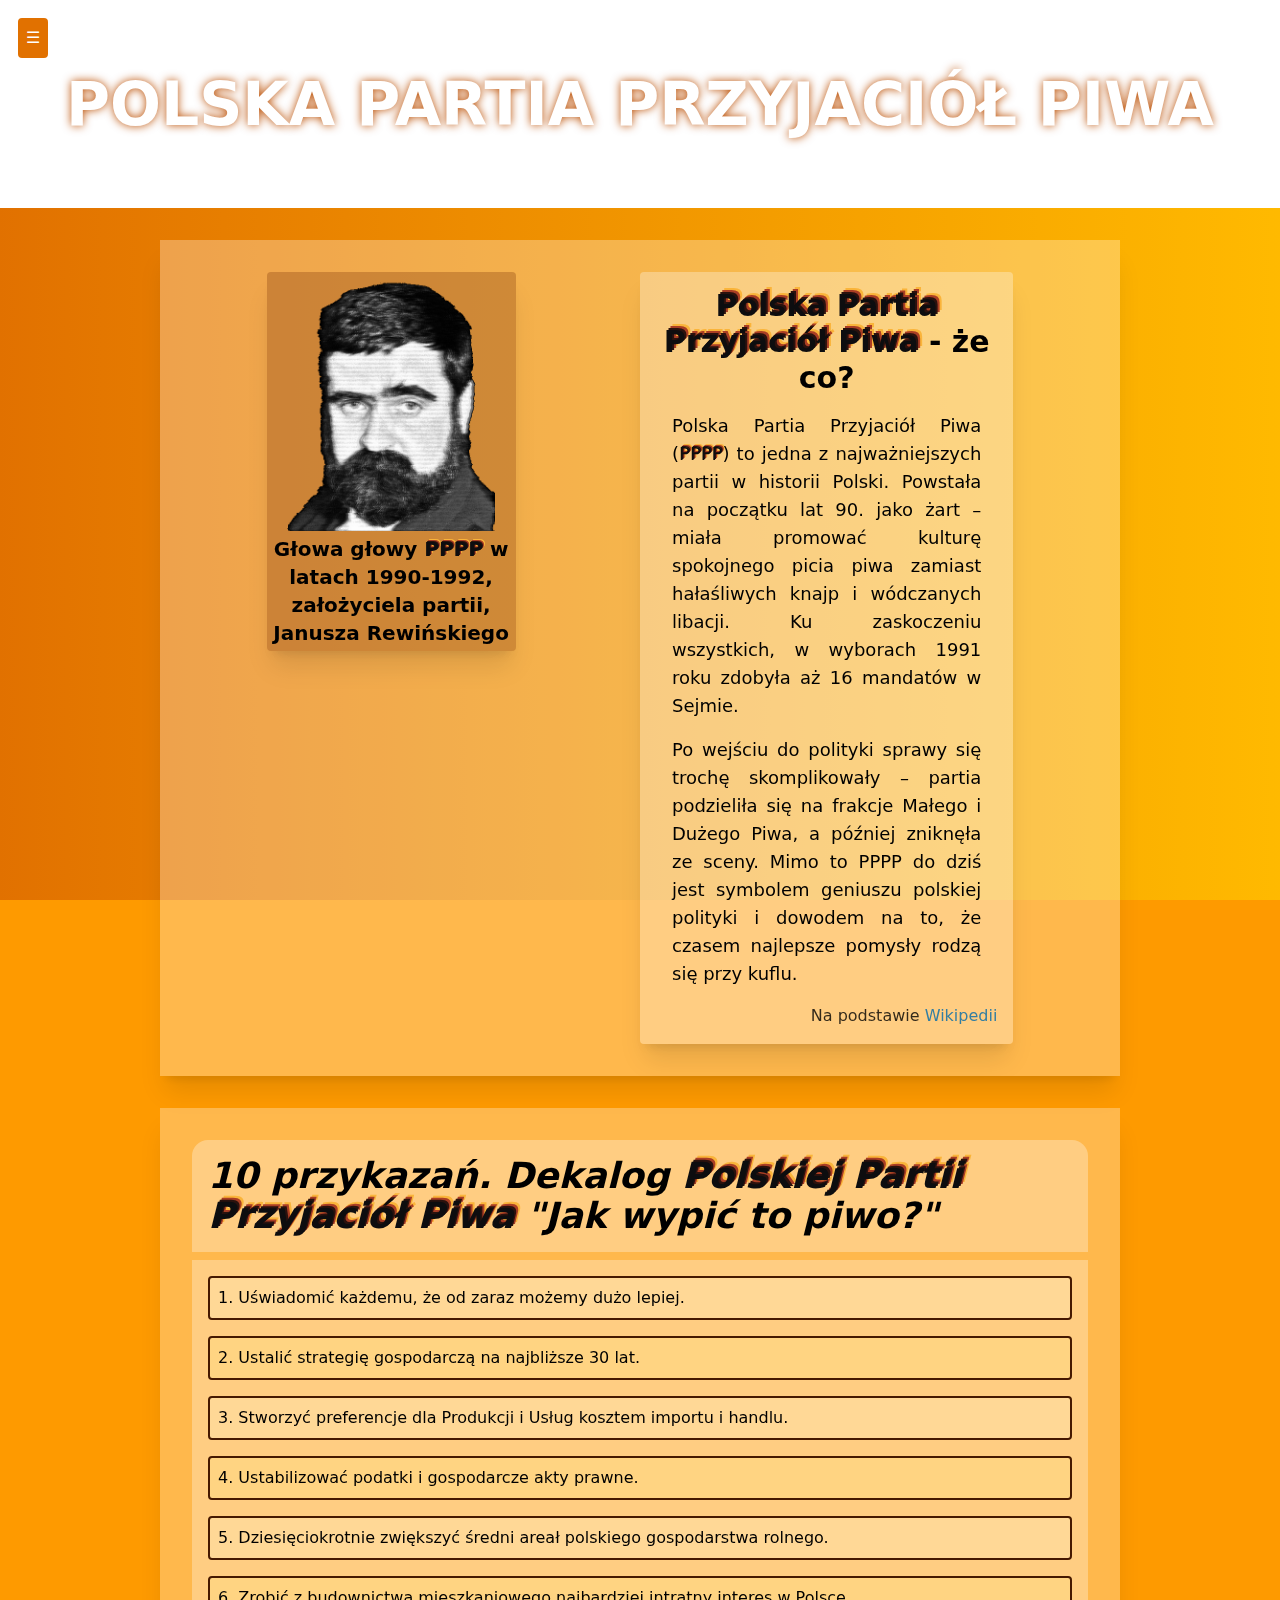
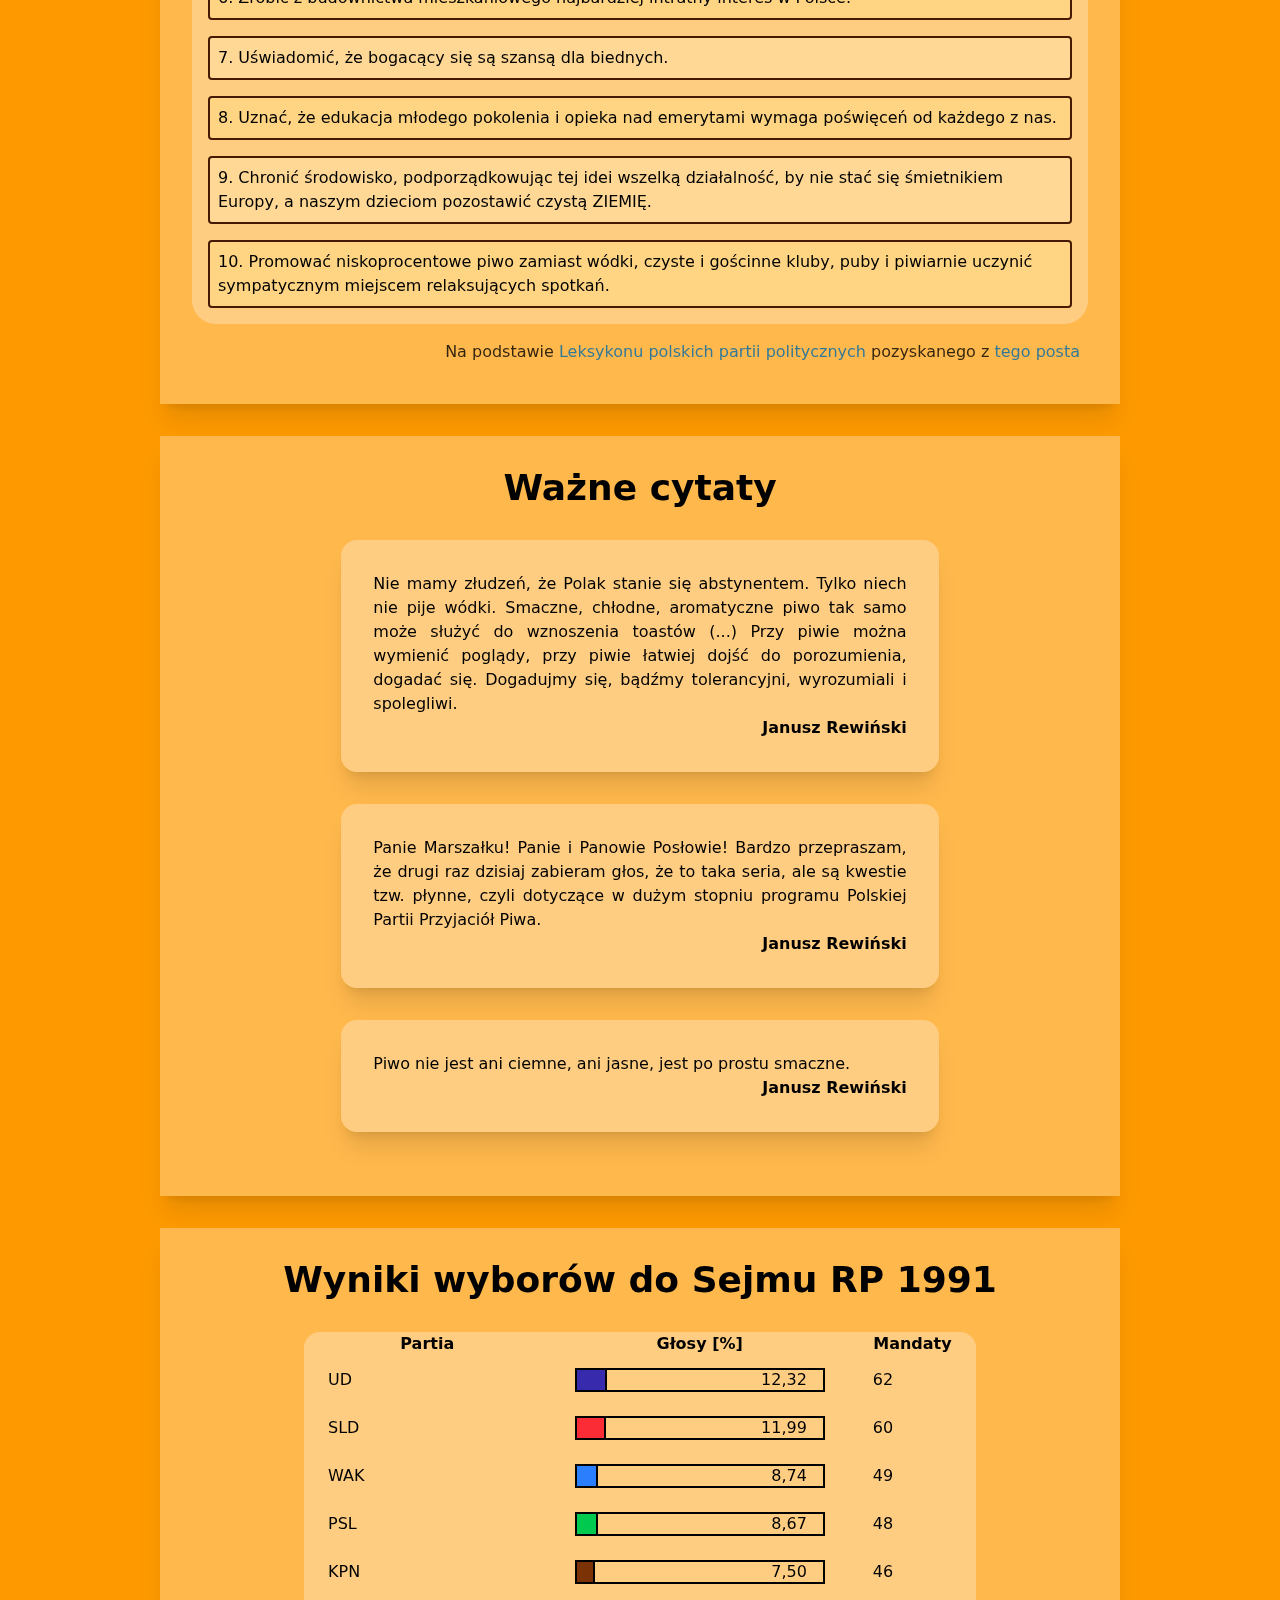
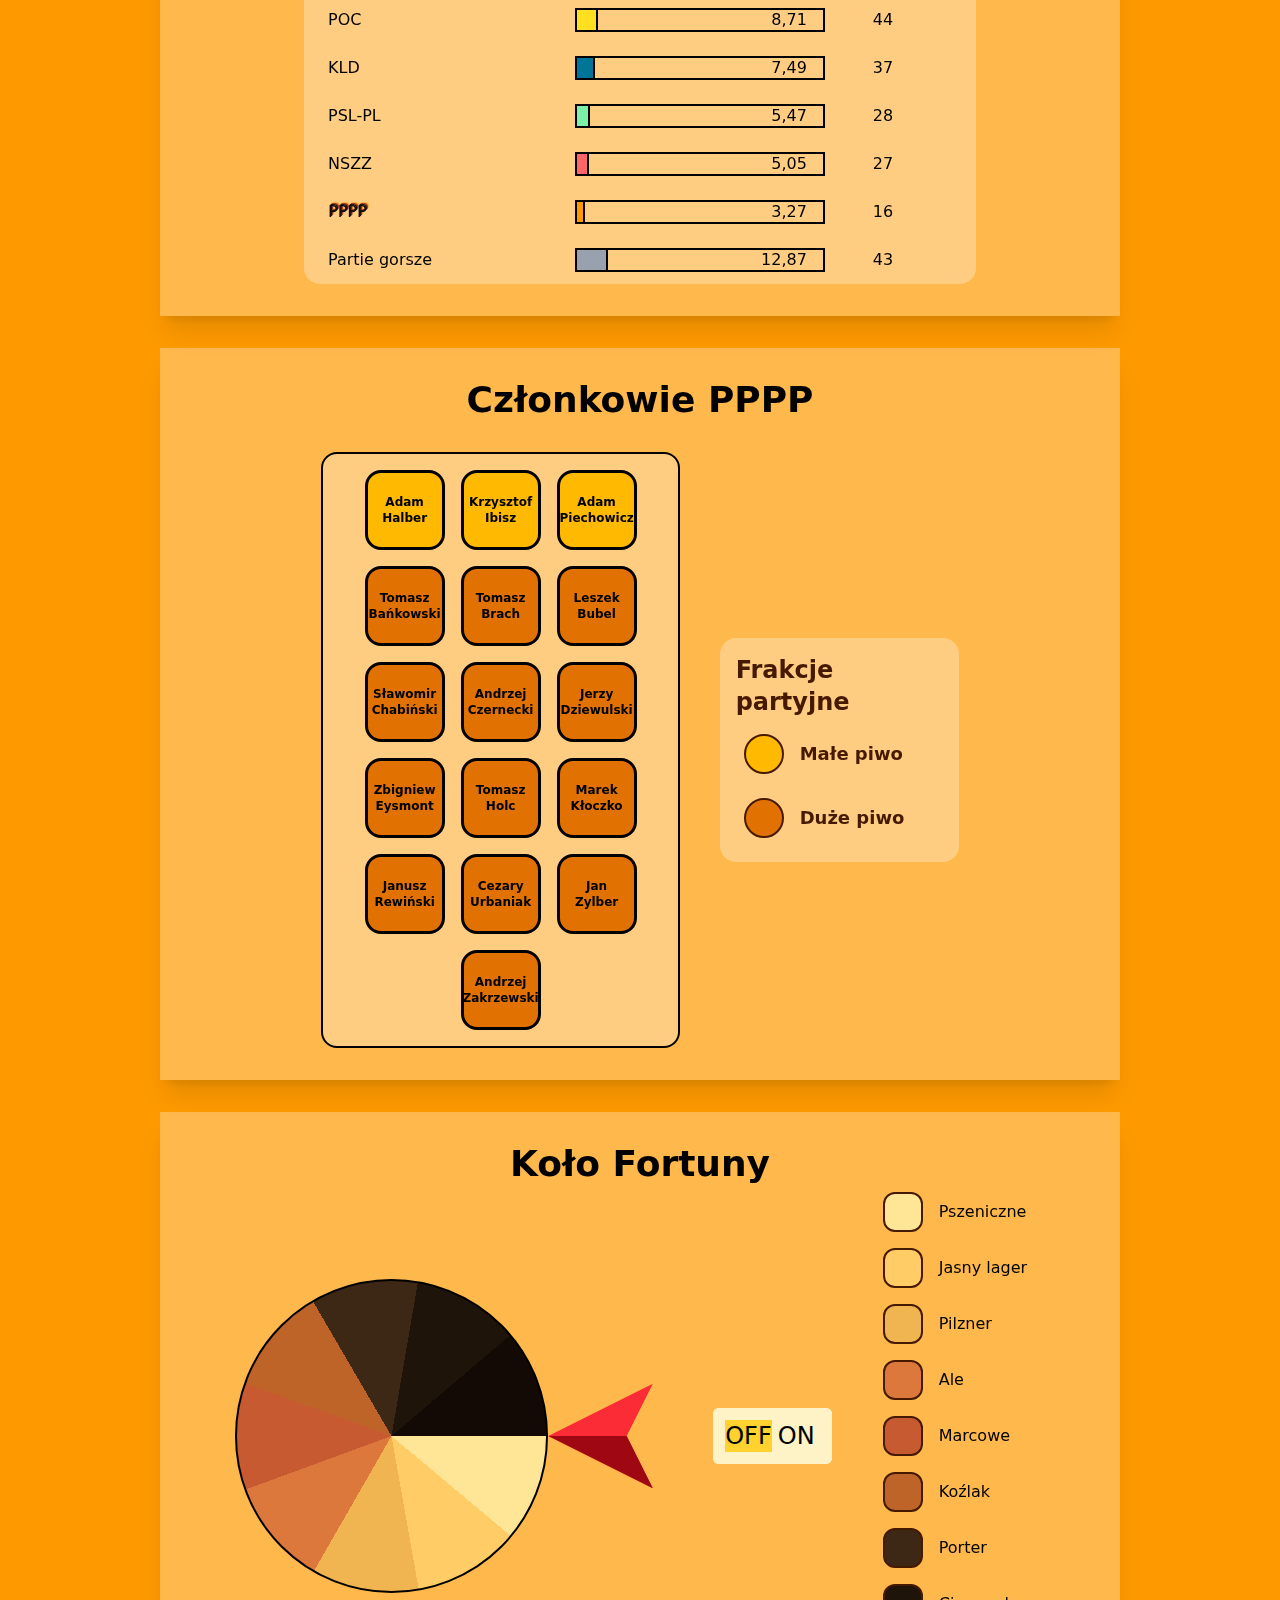
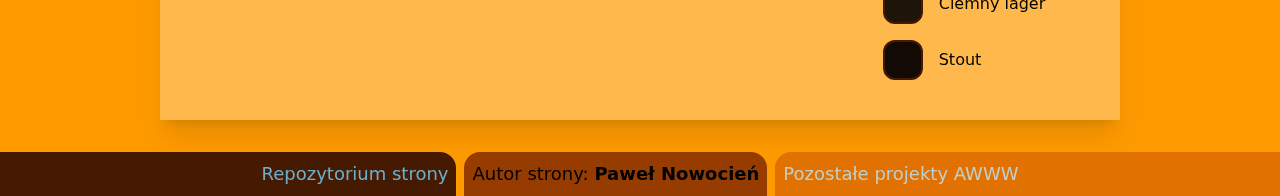
==== commit 792b7149: "Improved spinning wheel, made other small fixes" ====
--- a/src/index.html
+++ b/src/index.html
@@ -6,7 +6,7 @@
   <link href="./output.css" rel="stylesheet">
   <title>PPPP</title>
 </head>
-<body class="bg-red-500">
+<body class="bg-amber-500">
 
   <!-- Background -->
   <div class="area w-full h-screen fixed bg-gradient-to-l from-amber-400 to-amber-600">
@@ -33,7 +33,7 @@
           <li class="mb-2"><a href="#przykazania" class="block p-2 hover:bg-amber-700 rounded">10 Przykazań</a></li>
           <li class="mb-2"><a href="#cytaty" class="block p-2 hover:bg-amber-700 rounded">Cytaty</a></li>
           <li class="mb-2"><a href="#wybory" class="block p-2 hover:bg-amber-700 rounded">Wyniki Wyborów</a></li>
-          <li class="mb-2"><a href="#czlonkowie" class="block p-2 hover:bg-amber-700 rounded">Skład</a></li>
+          <li class="mb-2"><a href="#czlonkowie" class="block p-2 hover:bg-amber-700 rounded">Członkowie PPPP</a></li>
           <li class="mb-2"><a href="#kolo" class="block p-2 hover:bg-amber-700 rounded">Koło Fortuny</a></li>
       </ul>
   </div>
@@ -43,7 +43,7 @@
   <header class="bg-white w-full h-52 flex items-center justify-center text-6xl font-bold uppercase text-white text-shadow">
     <p>Polska Partia Przyjaciół Piwa</p>
   </header>
-  
+
   <!-- Introduction -->
   <section id="wstep" class="bg-white/30 w-3/4 mx-auto my-8 p-8 shadow-xl">
     <!-- <h1 class="text-4xl font-bold">Głowy PPPP.</h1> -->
@@ -90,7 +90,7 @@
       Na podstawie
       <a href="https://repozytorium.amu.edu.pl/server/api/core/bitstreams/989415a9-4cad-4ec3-8219-a3ac2dadccb8/content" target="_blank" class="text-sky-700/80 hover:underline"></ahref>Leksykonu polskich partii politycznych</a>
       pozyskanego z
-      <a href="https://www.reddit.com/r/PolskaPolityka/comments/1b4sxh9/przegl%C4%85d_partii_polska_partia_przyjaci%C3%B3%C5%82_piwa/" target="_blank" class="text-sky-700/80 hover:underline"></ahref>posta</a>
+      <a href="https://www.reddit.com/r/PolskaPolityka/comments/1b4sxh9/przegl%C4%85d_partii_polska_partia_przyjaci%C3%B3%C5%82_piwa/" target="_blank" class="text-sky-700/80 hover:underline"></ahref>tego posta</a>
     </p>
   </section>
 
@@ -294,62 +294,67 @@
       <div class="w-2/3 flex flex-row items-center relative">
         <input type="checkbox" id="toggle-spin" class="hidden peer" checked>
 
-        <div class="w-96 aspect-square">
-          <div class="w-full h-full rounded-full wheel-of-fortune spin-control border-2"></div>
+        <div class="w-7/10 aspect-4/3 flex flex-row items-center">
+          <div class="h-full w-3/4 rounded-full wheel-of-fortune spin-control border-2"></div>
+          <div class="h-full w-1/4 items-center flex">
+            <div class="relative h-1/3 aspect-square ">
+              <div class="absolute bg-red-500 w-full h-full" style="clip-path: polygon(100% 0%, 75% 50%, 100% 100%, 0% 50%);"></div>
+              <div class="absolute bg-red-800 w-full h-full" style="clip-path: polygon(75% 50%, 0 50%, 100% 100%);"></div>
+            </div>
+          </div>
         </div>
-        <div class="relative w-20 h-20 aspect-square">
-          <div class="absolute bg-red-500 w-full h-full" style="clip-path: polygon(100% 0%, 75% 50%, 100% 100%, 0% 50%);"></div>
-          <div class="absolute bg-red-800 w-full h-full" style="clip-path: polygon(75% 50%, 0 50%, 100% 100%);"></div>
-        </div>
-
-        <span class="flex items-center justify-center text-2xl w-25 h-20 rounded-l-md bg-amber-100 peer-checked:bg-amber-300 absolute right-25 border-b-12 border-t-12 border-l-12 border-amber-100">OFF</span>
-        <span class="flex items-center justify-center text-2xl w-25 h-20 rounded-r-md bg-amber-400 peer-checked:bg-amber-100 absolute right-0  border-b-12 border-t-12 border-r-12 border-amber-100">ON</span>
+
+        <span class="flex items-center justify-center text-2xl w-1/10 aspect-2/1 rounded-l-md bg-amber-100 peer-checked:bg-amber-300 absolute right-1/10 border-b-12 border-t-12 border-l-12 border-amber-100">OFF</span>
+        <span class="flex items-center justify-center text-2xl w-1/10 aspect-2/1 rounded-r-md bg-amber-400 peer-checked:bg-amber-100 absolute right-0  border-b-12 border-t-12 border-r-12 border-amber-100">ON</span>
         <label for="toggle-spin" class="w-50 h-20 inline-flex items-center p-2 rounded-md cursor-pointer absolute right-0"></label>
       </div>
 
       <ul class="flex flex-col">
         <li class="h-14 flex flex-row items-center gap-2">
-          <div class="mx-2 rounded-xl bg-[#FFE696] h-10 aspect-square border-2 border-amber-950"></div>
+          <div class="hover:animate-ping mx-2 rounded-xl bg-[#FFE696] h-10 aspect-square border-2 border-amber-950"></div>
           <div>Pszeniczne</div>
         </li>
         <li class="h-14 flex flex-row items-center gap-2">
-          <div class="mx-2 rounded-xl bg-[#FFCC66] h-10 aspect-square border-2 border-amber-950"></div>
+          <div class="hover:animate-ping mx-2 rounded-xl bg-[#FFCC66] h-10 aspect-square border-2 border-amber-950"></div>
           <div>Jasny lager</div>
         </li>
         <li class="h-14 flex flex-row items-center gap-2">
-          <div class="mx-2 rounded-xl bg-[#F0B450] h-10 aspect-square border-2 border-amber-950"></div>
+          <div class="hover:animate-ping mx-2 rounded-xl bg-[#F0B450] h-10 aspect-square border-2 border-amber-950"></div>
           <div>Pilzner</div>
         </li>
         <li class="h-14 flex flex-row items-center gap-2">
-          <div class="mx-2 rounded-xl bg-[#DC783C] h-10 aspect-square border-2 border-amber-950"></div>
+          <div class="hover:animate-ping mx-2 rounded-xl bg-[#DC783C] h-10 aspect-square border-2 border-amber-950"></div>
           <div>Ale</div>
         </li>
         <li class="h-14 flex flex-row items-center gap-2">
-          <div class="mx-2 rounded-xl bg-[#C85A32] h-10 aspect-square border-2 border-amber-950"></div>
+          <div class="hover:animate-ping mx-2 rounded-xl bg-[#C85A32] h-10 aspect-square border-2 border-amber-950"></div>
           <div>Marcowe</div>
         </li>
         <li class="h-14 flex flex-row items-center gap-2">
-          <div class="mx-2 rounded-xl bg-[#BE6428] h-10 aspect-square border-2 border-amber-950"></div>
+          <div class="hover:animate-ping mx-2 rounded-xl bg-[#BE6428] h-10 aspect-square border-2 border-amber-950"></div>
           <div>Koźlak</div>
         </li>
         <li class="h-14 flex flex-row items-center gap-2">
-          <div class="mx-2 rounded-xl bg-[#3C2814] h-10 aspect-square border-2 border-amber-950"></div>
+          <div class="hover:animate-ping mx-2 rounded-xl bg-[#3C2814] h-10 aspect-square border-2 border-amber-950"></div>
           <div>Porter</div>
         </li>
         <li class="h-14 flex flex-row items-center gap-2">
-          <div class="mx-2 rounded-xl bg-[#1E140A] h-10 aspect-square border-2 border-amber-950"></div>
+          <div class="hover:animate-ping mx-2 rounded-xl bg-[#1E140A] h-10 aspect-square border-2 border-amber-950"></div>
           <div>Ciemny lager</div>
         </li>
         <li class="h-14 flex flex-row items-center gap-2">
-          <div class="mx-2 rounded-xl bg-[#140A05] h-10 aspect-square border-2 border-amber-950"></div>
+          <div class="hover:animate-ping mx-2 rounded-xl bg-[#140A05] h-10 aspect-square border-2 border-amber-950"></div>
           <div>Stout</div>
         </li>
       </ul>
-  
-    </div>
-
-  </section>
-
-  
+    </div>
+  </section>
+
+
+  <footer class="bg-transparent w-full flex flex-row items-center justify-center text-lg align-middle gap-2">
+    <div class="h-full flex-auto rounded-tr-2xl bg-amber-950 p-2 text-right"><a href=https://github.com/pawnowocien/tailwind-pppp class="text-sky-300/80 hover:underline">Repozytorium strony</a></div>
+    <div class="h-full flex-none rounded-t-2xl  bg-amber-800 p-2">Autor strony: <span class="font-semibold">Paweł Nowocień</span></div>
+    <div class="h-full flex-auto rounded-tl-2xl bg-amber-600 p-2 text-left"><a href=https://pawnowocien.github.io/uni_projects.html class="text-sky-200/80 hover:underline">Pozostałe projekty AWWW</a></div>
+  </footer>  
 </body>
 </html>--- a/src/output.css
+++ b/src/output.css
@@ -127,14 +127,16 @@
     --color-yellow-300: oklch(0.905 0.182 98.111);
     --color-green-300: oklch(0.871 0.15 154.449);
     --color-green-500: oklch(0.723 0.219 149.579);
+    --color-green-600: oklch(0.627 0.194 149.214);
     --color-cyan-700: oklch(0.52 0.105 223.128);
+    --color-sky-200: oklch(0.901 0.058 230.902);
+    --color-sky-300: oklch(0.828 0.111 230.318);
+    --color-sky-400: oklch(0.746 0.16 232.661);
+    --color-sky-500: oklch(0.685 0.169 237.323);
     --color-sky-700: oklch(0.5 0.134 242.749);
     --color-blue-500: oklch(0.623 0.214 259.815);
     --color-indigo-800: oklch(0.398 0.195 277.366);
-    --color-violet-600: oklch(0.541 0.281 293.009);
-    --color-gray-100: oklch(0.967 0.003 264.542);
     --color-gray-400: oklch(0.707 0.022 261.325);
-    --color-gray-700: oklch(0.373 0.034 259.733);
     --color-black: #000;
     --color-white: #fff;
     --spacing: 0.25rem;
@@ -156,10 +158,10 @@
     --font-weight-bold: 700;
     --font-weight-extrabold: 800;
     --radius-md: 0.375rem;
-    --radius-lg: 0.5rem;
     --radius-xl: 0.75rem;
     --radius-2xl: 1rem;
     --radius-3xl: 1.5rem;
+    --animate-ping: ping 1s cubic-bezier(0, 0, 0.2, 1) infinite;
     --default-transition-duration: 150ms;
     --default-transition-timing-function: cubic-bezier(0.4, 0, 0.2, 1);
     --default-font-family: var(--font-sans);
@@ -339,15 +341,15 @@
   .right-0 {
     right: calc(var(--spacing) * 0);
   }
-  .right-20 {
-    right: calc(var(--spacing) * 20);
+  .right-1 {
+    right: calc(var(--spacing) * 1);
+  }
+  .right-1\/10 {
+    right: calc(1/10 * 100%);
   }
   .right-25 {
     right: calc(var(--spacing) * 25);
   }
-  .right-50 {
-    right: calc(var(--spacing) * 50);
-  }
   .left-0 {
     left: calc(var(--spacing) * 0);
   }
@@ -360,8 +362,8 @@
   .z-30 {
     z-index: 30;
   }
-  .float-right {
-    float: right;
+  .mx-1 {
+    margin-inline: calc(var(--spacing) * 1);
   }
   .mx-2 {
     margin-inline: calc(var(--spacing) * 2);
@@ -372,15 +374,18 @@
   .mx-auto {
     margin-inline: auto;
   }
+  .-my-1 {
+    margin-block: calc(var(--spacing) * -1);
+  }
+  .my-1 {
+    margin-block: calc(var(--spacing) * 1);
+  }
   .my-2 {
     margin-block: calc(var(--spacing) * 2);
   }
   .my-8 {
     margin-block: calc(var(--spacing) * 8);
   }
-  .my-auto {
-    margin-block: auto;
-  }
   .mb-2 {
     margin-bottom: calc(var(--spacing) * 2);
   }
@@ -399,32 +404,69 @@
   .table {
     display: table;
   }
+  .aspect-1\/2 {
+    aspect-ratio: 1/2;
+  }
+  .aspect-2\/1 {
+    aspect-ratio: 2/1;
+  }
+  .aspect-4\/3 {
+    aspect-ratio: 4/3;
+  }
+  .aspect-5\/4 {
+    aspect-ratio: 5/4;
+  }
+  .aspect-9\/8 {
+    aspect-ratio: 9/8;
+  }
   .aspect-square {
     aspect-ratio: 1 / 1;
   }
+  .size-3 {
+    width: calc(var(--spacing) * 3);
+    height: calc(var(--spacing) * 3);
+  }
   .h-1 {
     height: calc(var(--spacing) * 1);
   }
+  .h-1\/3 {
+    height: calc(1/3 * 100%);
+  }
   .h-1\/5 {
     height: calc(1/5 * 100%);
   }
+  .h-1\/10 {
+    height: calc(1/10 * 100%);
+  }
   .h-6 {
     height: calc(var(--spacing) * 6);
   }
   .h-10 {
     height: calc(var(--spacing) * 10);
   }
+  .h-12 {
+    height: calc(var(--spacing) * 12);
+  }
   .h-14 {
     height: calc(var(--spacing) * 14);
   }
+  .h-15 {
+    height: calc(var(--spacing) * 15);
+  }
+  .h-16 {
+    height: calc(var(--spacing) * 16);
+  }
   .h-20 {
     height: calc(var(--spacing) * 20);
   }
+  .h-24 {
+    height: calc(var(--spacing) * 24);
+  }
   .h-52 {
     height: calc(var(--spacing) * 52);
   }
-  .h-100 {
-    height: calc(var(--spacing) * 100);
+  .h-96 {
+    height: calc(var(--spacing) * 96);
   }
   .h-auto {
     height: auto;
@@ -438,6 +480,9 @@
   .h-screen {
     height: 100vh;
   }
+  .max-h-96 {
+    max-height: calc(var(--spacing) * 96);
+  }
   .min-h-10 {
     min-height: calc(var(--spacing) * 10);
   }
@@ -453,6 +498,18 @@
   .w-1\/3 {
     width: calc(1/3 * 100%);
   }
+  .w-1\/4 {
+    width: calc(1/4 * 100%);
+  }
+  .w-1\/5 {
+    width: calc(1/5 * 100%);
+  }
+  .w-1\/8 {
+    width: calc(1/8 * 100%);
+  }
+  .w-1\/10 {
+    width: calc(1/10 * 100%);
+  }
   .w-2 {
     width: calc(var(--spacing) * 2);
   }
@@ -477,9 +534,27 @@
   .w-5\/6 {
     width: calc(5/6 * 100%);
   }
+  .w-7 {
+    width: calc(var(--spacing) * 7);
+  }
+  .w-7\/10 {
+    width: calc(7/10 * 100%);
+  }
+  .w-8 {
+    width: calc(var(--spacing) * 8);
+  }
+  .w-9 {
+    width: calc(var(--spacing) * 9);
+  }
+  .w-9\/10 {
+    width: calc(9/10 * 100%);
+  }
   .w-10 {
     width: calc(var(--spacing) * 10);
   }
+  .w-16 {
+    width: calc(var(--spacing) * 16);
+  }
   .w-20 {
     width: calc(var(--spacing) * 20);
   }
@@ -495,9 +570,6 @@
   .w-96 {
     width: calc(var(--spacing) * 96);
   }
-  .w-100 {
-    width: calc(var(--spacing) * 100);
-  }
   .w-327 {
     width: calc(var(--spacing) * 327);
   }
@@ -572,6 +644,12 @@
   }
   .min-w-10 {
     min-width: calc(var(--spacing) * 10);
+  }
+  .flex-auto {
+    flex: auto;
+  }
+  .flex-none {
+    flex: none;
   }
   .table-auto {
     table-layout: auto;
@@ -585,6 +663,9 @@
   }
   .transform {
     transform: var(--tw-rotate-x) var(--tw-rotate-y) var(--tw-rotate-z) var(--tw-skew-x) var(--tw-skew-y);
+  }
+  .animate-ping {
+    animation: var(--animate-ping);
   }
   .cursor-pointer {
     cursor: pointer;
@@ -652,6 +733,12 @@
       margin-block-end: calc(calc(var(--spacing) * 8) * calc(1 - var(--tw-space-y-reverse)));
     }
   }
+  .gap-y-1 {
+    row-gap: calc(var(--spacing) * 1);
+  }
+  .self-center {
+    align-self: center;
+  }
   .overflow-hidden {
     overflow: hidden;
   }
@@ -663,9 +750,6 @@
   }
   .rounded-full {
     border-radius: calc(infinity * 1px);
-  }
-  .rounded-lg {
-    border-radius: var(--radius-lg);
   }
   .rounded-md {
     border-radius: var(--radius-md);
@@ -681,10 +765,16 @@
     border-top-left-radius: var(--radius-md);
     border-bottom-left-radius: var(--radius-md);
   }
+  .rounded-tl-2xl {
+    border-top-left-radius: var(--radius-2xl);
+  }
   .rounded-r-md {
     border-top-right-radius: var(--radius-md);
     border-bottom-right-radius: var(--radius-md);
   }
+  .rounded-tr-2xl {
+    border-top-right-radius: var(--radius-2xl);
+  }
   .rounded-b-3xl {
     border-bottom-right-radius: var(--radius-3xl);
     border-bottom-left-radius: var(--radius-3xl);
@@ -701,22 +791,6 @@
     border-style: var(--tw-border-style);
     border-width: 3px;
   }
-  .border-12 {
-    border-style: var(--tw-border-style);
-    border-width: 12px;
-  }
-  .border-t-2 {
-    border-top-style: var(--tw-border-style);
-    border-top-width: 2px;
-  }
-  .border-t-4 {
-    border-top-style: var(--tw-border-style);
-    border-top-width: 4px;
-  }
-  .border-t-10 {
-    border-top-style: var(--tw-border-style);
-    border-top-width: 10px;
-  }
   .border-t-12 {
     border-top-style: var(--tw-border-style);
     border-top-width: 12px;
@@ -725,34 +799,14 @@
     border-right-style: var(--tw-border-style);
     border-right-width: 2px;
   }
-  .border-r-4 {
-    border-right-style: var(--tw-border-style);
-    border-right-width: 4px;
-  }
   .border-r-12 {
     border-right-style: var(--tw-border-style);
     border-right-width: 12px;
   }
-  .border-b-2 {
-    border-bottom-style: var(--tw-border-style);
-    border-bottom-width: 2px;
-  }
-  .border-b-4 {
-    border-bottom-style: var(--tw-border-style);
-    border-bottom-width: 4px;
-  }
   .border-b-12 {
     border-bottom-style: var(--tw-border-style);
     border-bottom-width: 12px;
   }
-  .border-l-2 {
-    border-left-style: var(--tw-border-style);
-    border-left-width: 2px;
-  }
-  .border-l-4 {
-    border-left-style: var(--tw-border-style);
-    border-left-width: 4px;
-  }
   .border-l-12 {
     border-left-style: var(--tw-border-style);
     border-left-width: 12px;
@@ -814,6 +868,9 @@
   .bg-amber-600 {
     background-color: var(--color-amber-600);
   }
+  .bg-amber-700 {
+    background-color: var(--color-amber-700);
+  }
   .bg-amber-800 {
     background-color: var(--color-amber-800);
   }
@@ -823,6 +880,9 @@
   .bg-amber-900\/30 {
     background-color: color-mix(in oklab, var(--color-amber-900) 30%, transparent);
   }
+  .bg-amber-950 {
+    background-color: var(--color-amber-950);
+  }
   .bg-blue-500 {
     background-color: var(--color-blue-500);
   }
@@ -832,15 +892,15 @@
   .bg-gray-400 {
     background-color: var(--color-gray-400);
   }
-  .bg-gray-700 {
-    background-color: var(--color-gray-700);
-  }
   .bg-green-300 {
     background-color: var(--color-green-300);
   }
   .bg-green-500 {
     background-color: var(--color-green-500);
   }
+  .bg-green-600 {
+    background-color: var(--color-green-600);
+  }
   .bg-indigo-800 {
     background-color: var(--color-indigo-800);
   }
@@ -850,14 +910,17 @@
   .bg-red-500 {
     background-color: var(--color-red-500);
   }
-  .bg-red-500\/30 {
-    background-color: color-mix(in oklab, var(--color-red-500) 30%, transparent);
-  }
   .bg-red-800 {
     background-color: var(--color-red-800);
   }
-  .bg-violet-600 {
-    background-color: var(--color-violet-600);
+  .bg-sky-400 {
+    background-color: var(--color-sky-400);
+  }
+  .bg-sky-500 {
+    background-color: var(--color-sky-500);
+  }
+  .bg-transparent {
+    background-color: transparent;
   }
   .bg-white {
     background-color: var(--color-white);
@@ -892,15 +955,9 @@
   .p-8 {
     padding: calc(var(--spacing) * 8);
   }
-  .px-4 {
-    padding-inline: calc(var(--spacing) * 4);
-  }
   .px-6 {
     padding-inline: calc(var(--spacing) * 6);
   }
-  .py-2 {
-    padding-block: calc(var(--spacing) * 2);
-  }
   .py-3 {
     padding-block: calc(var(--spacing) * 3);
   }
@@ -912,6 +969,9 @@
   }
   .text-justify {
     text-align: justify;
+  }
+  .text-left {
+    text-align: left;
   }
   .text-right {
     text-align: right;
@@ -955,12 +1015,6 @@
     --tw-font-weight: var(--font-weight-semibold);
     font-weight: var(--font-weight-semibold);
   }
-  .text-balance {
-    text-wrap: balance;
-  }
-  .text-wrap {
-    text-wrap: wrap;
-  }
   .text-amber-950 {
     color: var(--color-amber-950);
   }
@@ -970,8 +1024,23 @@
   .text-black\/80 {
     color: color-mix(in oklab, var(--color-black) 80%, transparent);
   }
-  .text-gray-100 {
-    color: var(--color-gray-100);
+  .text-sky-200 {
+    color: var(--color-sky-200);
+  }
+  .text-sky-200\/80 {
+    color: color-mix(in oklab, var(--color-sky-200) 80%, transparent);
+  }
+  .text-sky-300 {
+    color: var(--color-sky-300);
+  }
+  .text-sky-300\/80 {
+    color: color-mix(in oklab, var(--color-sky-300) 80%, transparent);
+  }
+  .text-sky-500 {
+    color: var(--color-sky-500);
+  }
+  .text-sky-500\/80 {
+    color: color-mix(in oklab, var(--color-sky-500) 80%, transparent);
   }
   .text-sky-700 {
     color: var(--color-sky-700);
@@ -997,9 +1066,8 @@
   .opacity-0 {
     opacity: 0%;
   }
-  .shadow-md {
-    --tw-shadow: 0 4px 6px -1px var(--tw-shadow-color, rgb(0 0 0 / 0.1)), 0 2px 4px -2px var(--tw-shadow-color, rgb(0 0 0 / 0.1));
-    box-shadow: var(--tw-inset-shadow), var(--tw-inset-ring-shadow), var(--tw-ring-offset-shadow), var(--tw-ring-shadow), var(--tw-shadow);
+  .opacity-75 {
+    opacity: 75%;
   }
   .shadow-xl {
     --tw-shadow: 0 20px 25px -5px var(--tw-shadow-color, rgb(0 0 0 / 0.1)), 0 8px 10px -6px var(--tw-shadow-color, rgb(0 0 0 / 0.1));
@@ -1018,6 +1086,18 @@
     transition-property: transform, translate, scale, rotate;
     transition-timing-function: var(--tw-ease, var(--default-transition-timing-function));
     transition-duration: var(--tw-duration, var(--default-transition-duration));
+  }
+  .duration-100 {
+    --tw-duration: 100ms;
+    transition-duration: 100ms;
+  }
+  .duration-1000 {
+    --tw-duration: 1000ms;
+    transition-duration: 1000ms;
+  }
+  .duration-2000 {
+    --tw-duration: 2000ms;
+    transition-duration: 2000ms;
   }
   .select-none {
     -webkit-user-select: none;
@@ -1060,34 +1140,21 @@
       background-color: var(--color-amber-100);
     }
   }
-  .peer-checked\:bg-amber-200 {
-    &:is(:where(.peer):checked ~ *) {
-      background-color: var(--color-amber-200);
-    }
-  }
   .peer-checked\:bg-amber-300 {
     &:is(:where(.peer):checked ~ *) {
       background-color: var(--color-amber-300);
     }
   }
-  .peer-checked\:bg-amber-400 {
-    &:is(:where(.peer):checked ~ *) {
-      background-color: var(--color-amber-400);
-    }
-  }
   .peer-checked\:bg-amber-800 {
     &:is(:where(.peer):checked ~ *) {
       background-color: var(--color-amber-800);
     }
   }
-  .peer-checked\:bg-gray-700 {
-    &:is(:where(.peer):checked ~ *) {
-      background-color: var(--color-gray-700);
-    }
-  }
-  .peer-checked\:bg-violet-600 {
-    &:is(:where(.peer):checked ~ *) {
-      background-color: var(--color-violet-600);
+  .hover\:animate-ping {
+    &:hover {
+      @media (hover: hover) {
+        animation: var(--animate-ping);
+      }
     }
   }
   .hover\:bg-amber-300\/50 {
@@ -1122,13 +1189,6 @@
     &:hover {
       @media (hover: hover) {
         background-color: color-mix(in oklab, var(--color-amber-800) 10%, transparent);
-      }
-    }
-  }
-  .hover\:bg-amber-950 {
-    &:hover {
-      @media (hover: hover) {
-        background-color: var(--color-amber-950);
       }
     }
   }
@@ -1164,6 +1224,49 @@
       }
     }
   }
+  .md\:h-40 {
+    @media (width >= 48rem) {
+      height: calc(var(--spacing) * 40);
+    }
+  }
+  .md\:h-52 {
+    @media (width >= 48rem) {
+      height: calc(var(--spacing) * 52);
+    }
+  }
+  .md\:w-32 {
+    @media (width >= 48rem) {
+      width: calc(var(--spacing) * 32);
+    }
+  }
+  .md\:text-2xl {
+    @media (width >= 48rem) {
+      font-size: var(--text-2xl);
+      line-height: var(--tw-leading, var(--text-2xl--line-height));
+    }
+  }
+  .md\:text-4xl {
+    @media (width >= 48rem) {
+      font-size: var(--text-4xl);
+      line-height: var(--tw-leading, var(--text-4xl--line-height));
+    }
+  }
+  .lg\:h-52 {
+    @media (width >= 64rem) {
+      height: calc(var(--spacing) * 52);
+    }
+  }
+  .lg\:w-48 {
+    @media (width >= 64rem) {
+      width: calc(var(--spacing) * 48);
+    }
+  }
+  .lg\:text-6xl {
+    @media (width >= 64rem) {
+      font-size: var(--text-6xl);
+      line-height: var(--tw-leading, var(--text-6xl--line-height));
+    }
+  }
 }
 .text-shadow {
   text-shadow: 0px 0px 10px oklch(0.555 0.163 48.998);
@@ -1353,3 +1456,13 @@
   inherits: false;
   initial-value: solid;
 }
+@property --tw-duration {
+  syntax: "*";
+  inherits: false;
+}
+@keyframes ping {
+  75%, 100% {
+    transform: scale(2);
+    opacity: 0;
+  }
+}
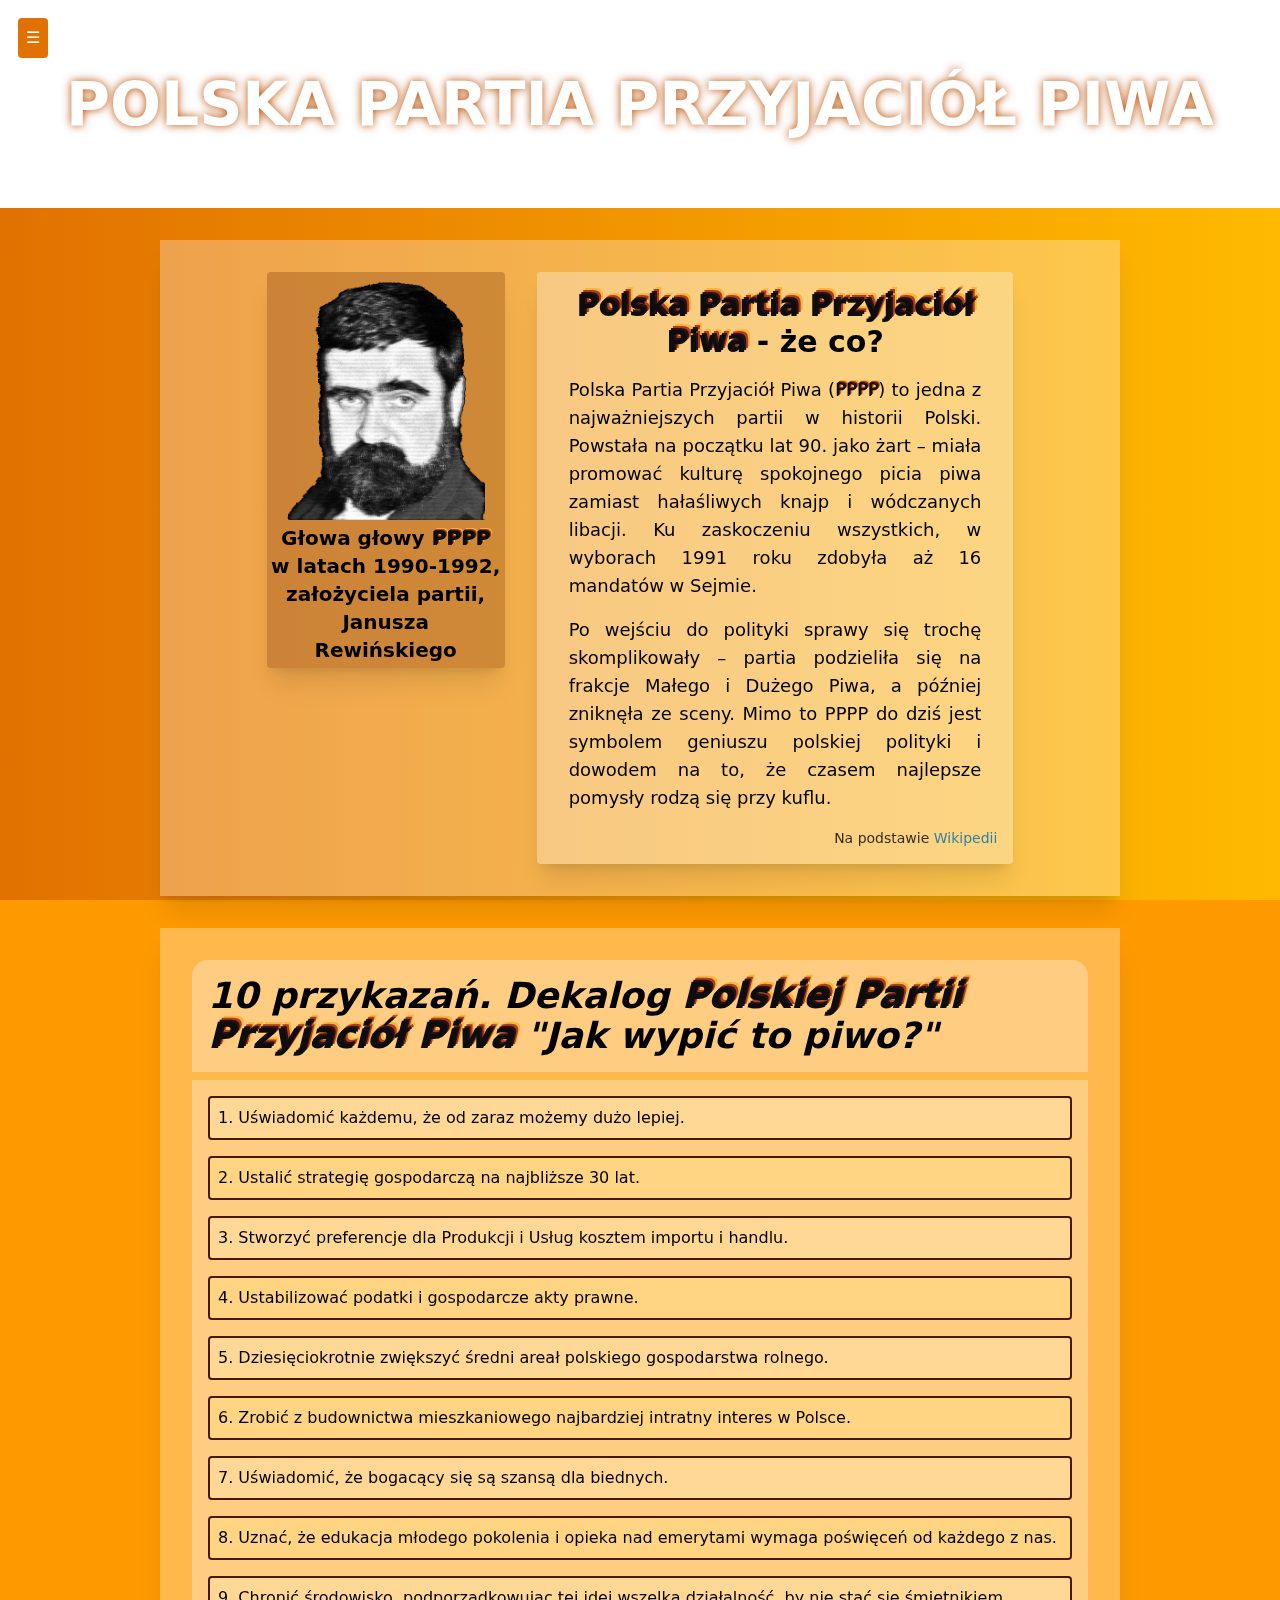
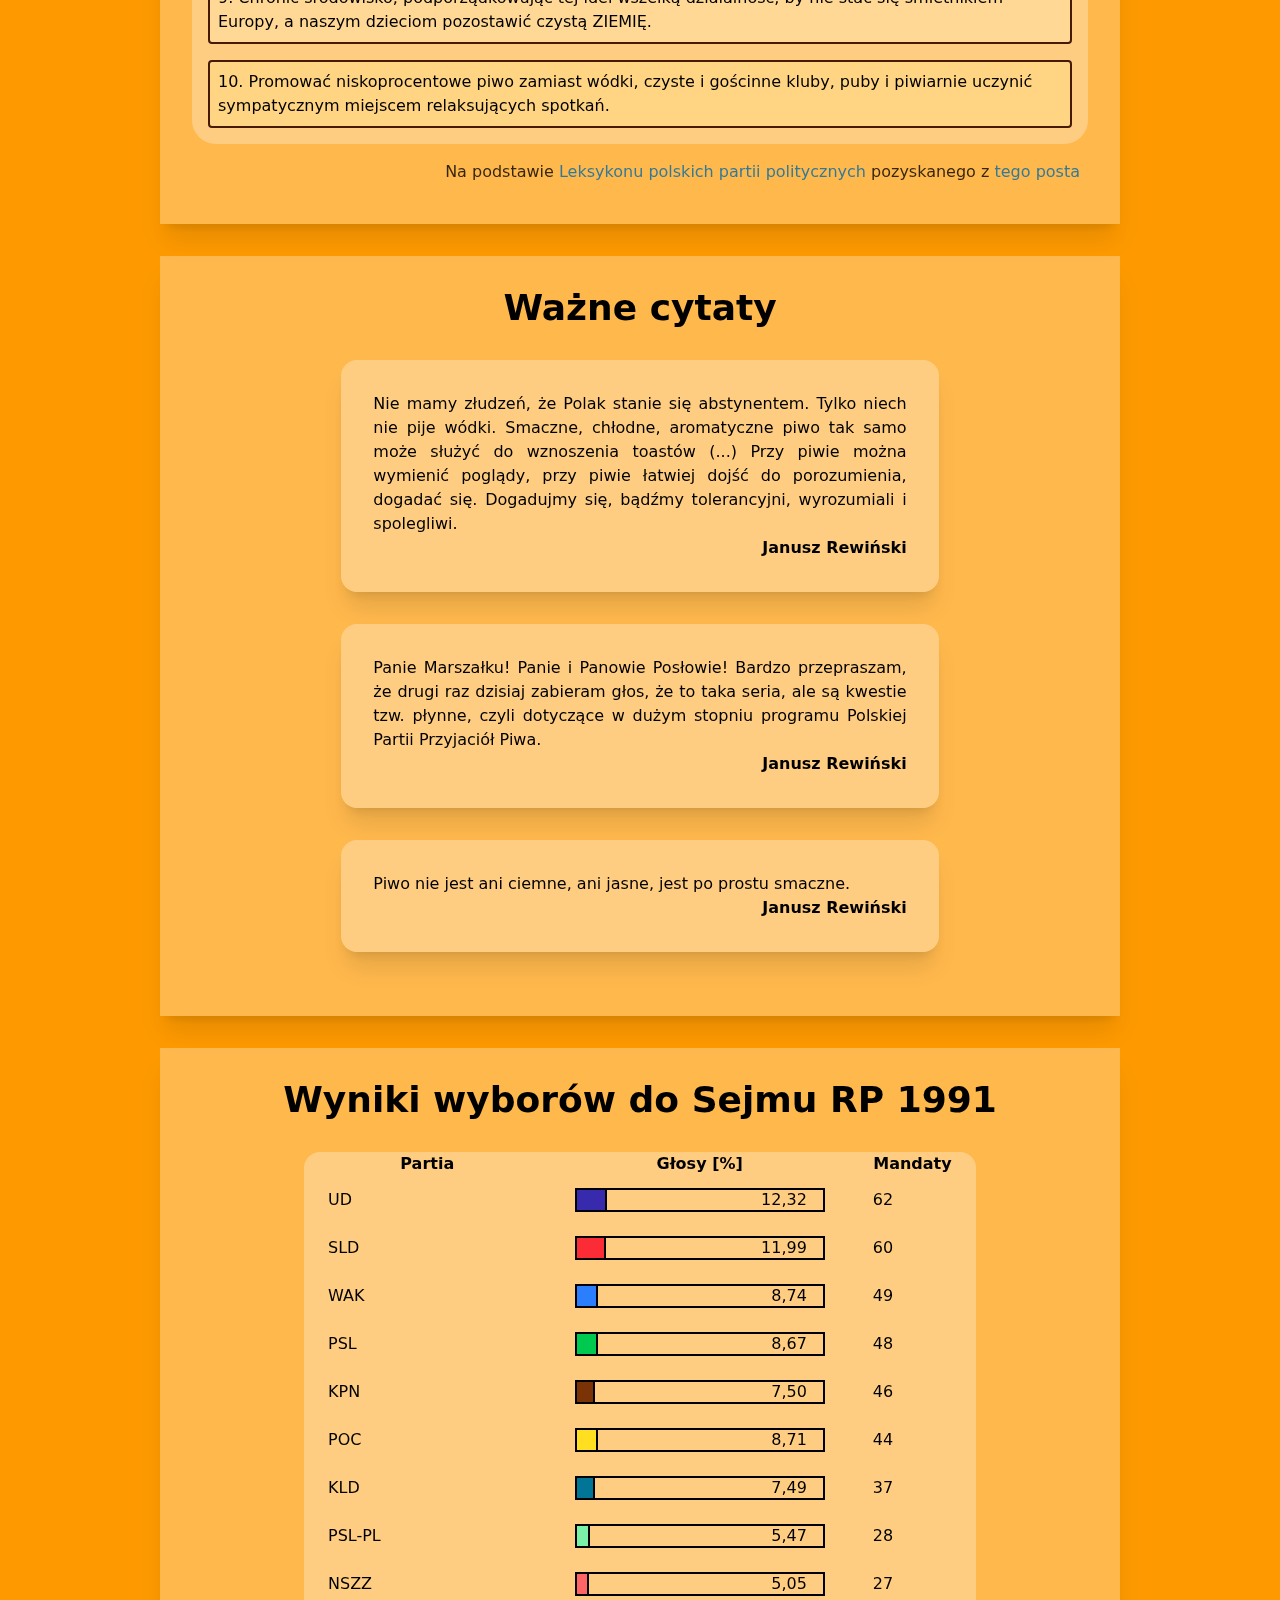
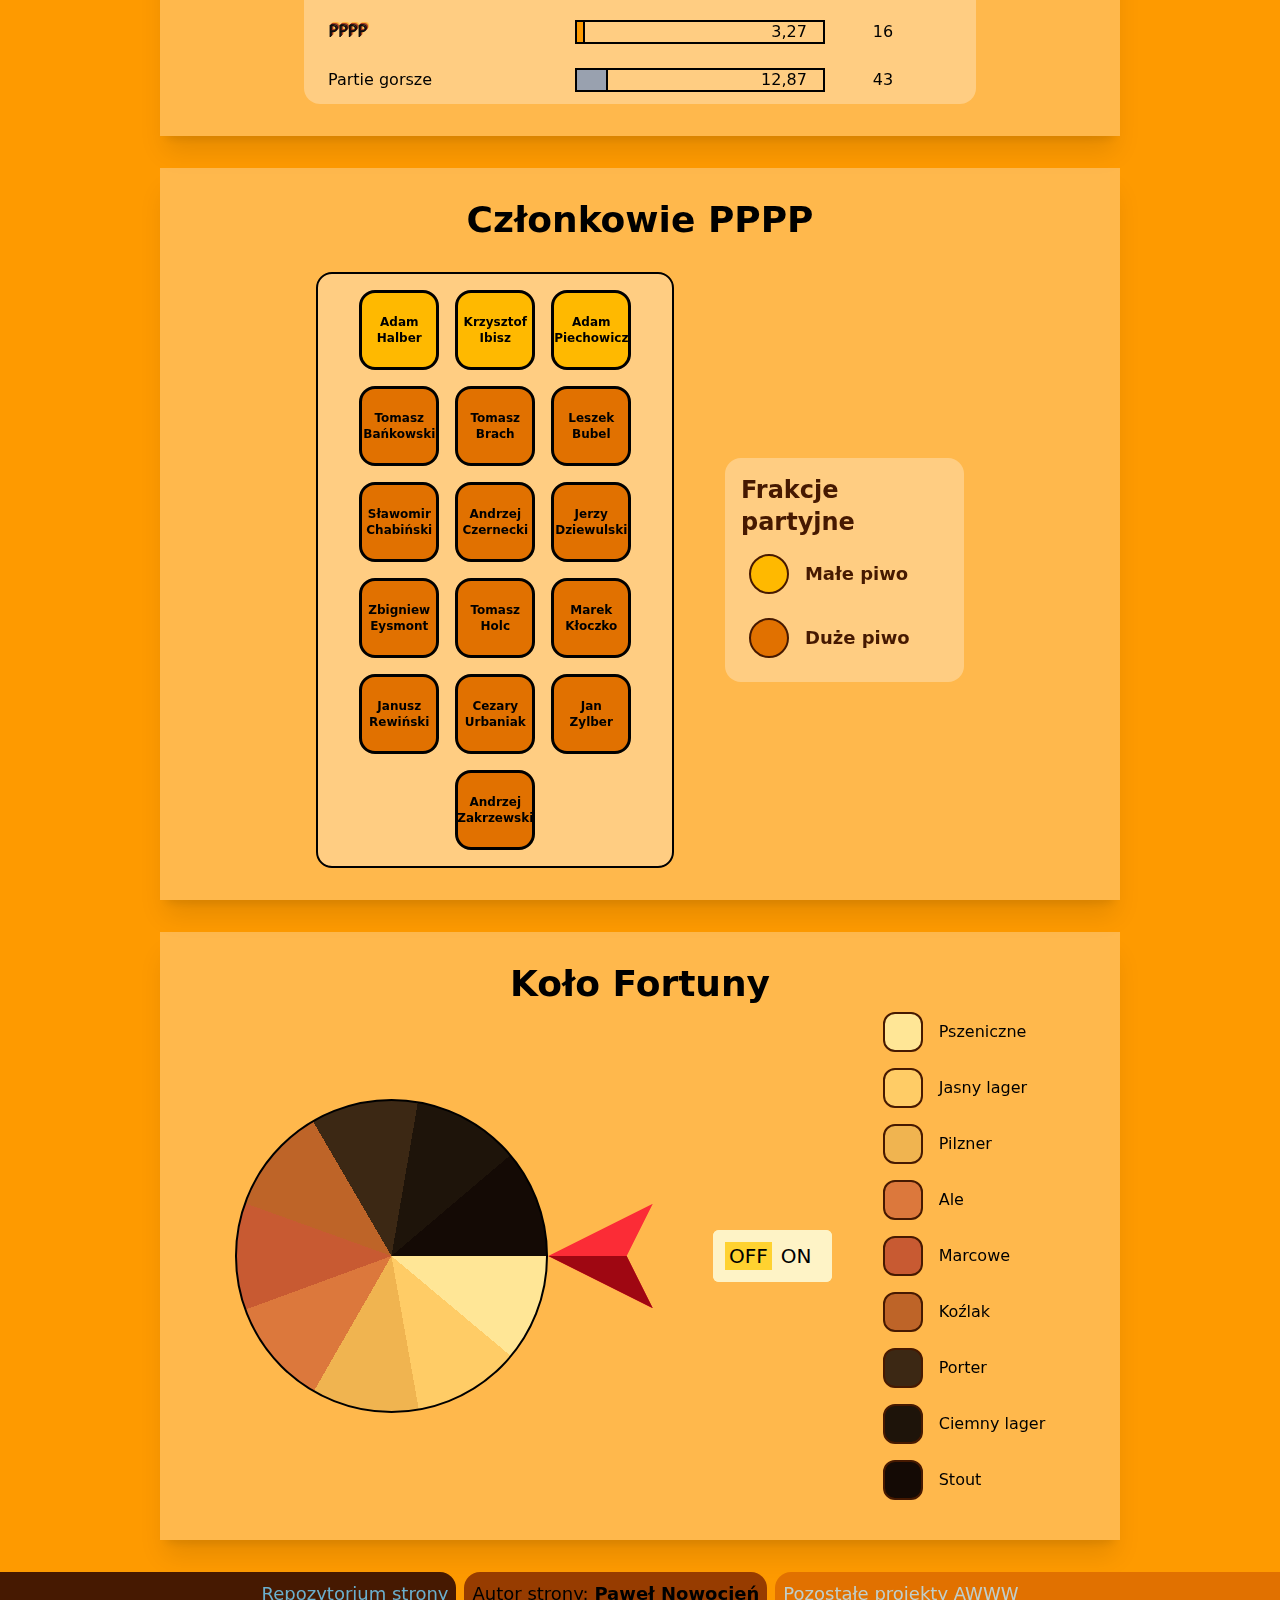
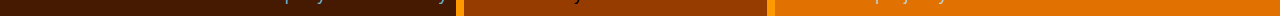
==== commit e78207bf: "More responsive design (text size, flex)" ====
--- a/src/index.html
+++ b/src/index.html
@@ -40,32 +40,31 @@
 
   
 
-  <header class="bg-white w-full h-52 flex items-center justify-center text-6xl font-bold uppercase text-white text-shadow">
-    <p>Polska Partia Przyjaciół Piwa</p>
+  <header class="bg-white w-full h-52 flex items-center justify-center text-4xl md:text-6xl font-bold uppercase text-white text-shadow">
+    <p class="text-wrap text-center">Polska Partia Przyjaciół Piwa</p>
   </header>
 
   <!-- Introduction -->
   <section id="wstep" class="bg-white/30 w-3/4 mx-auto my-8 p-8 shadow-xl">
-    <!-- <h1 class="text-4xl font-bold">Głowy PPPP.</h1> -->
-    <div class="flex flex-row justify-between mx-auto w-5/6 gap-8">
-
-      <div class="flex flex-col items-center w-1/3 h-full min-h-92 shadow-xl bg-amber-900/30 rounded">
+    <div class="flex flex-col md:flex-row justify-between mx-auto w-5/6 gap-8">
+
+      <div class="flex flex-col items-center w-full md:w-1/3 h-full min-h-92 shadow-xl bg-amber-900/30 rounded">
         <a href="https://pl.wikipedia.org/wiki/Janusz_Rewi%C5%84ski" target="_blank" class="w-5/6 relative group block">
           <img src="../images/rew-black-4-5.png" alt="Static Image" class="absolute inset-0 w-full h-full group-hover:opacity-0">
           <img src="../images/rew-colored-4-5.gif" alt="GIF" class="w-full h-full opacity-0 group-hover:opacity-100">
         </a>
-        <p class="text-center h-1/5 text-xl font-semibold p-1">Głowa głowy
+        <p class="text-center h-1/5 text-xl md:text-lg lg:text-lg xl:text-xl font-semibold p-1">Głowa głowy
           <span class="font-bold text-pppp-s">PPPP</span>
           w latach 1990-1992, założyciela partii,
           <span class="font-bold">Janusza Rewińskiego</span>
         </p>
       </div>
 
-      <div class="flex flex-col w-1/2 h-max min-h-92 shadow-xl bg-white/30 rounded p-2">
-        <h1 class="my-2 text-3xl font-bold text-center"><span class="text-pppp-m">Polska Partia Przyjaciół Piwa</span> - że co?</h1>
-        <p class="p-2 text-lg mx-4 text-justify">Polska Partia Przyjaciół Piwa (<span class="text-pppp-s">PPPP</span>) to jedna z najważniejszych partii w historii Polski. Powstała na początku lat 90. jako żart – miała promować kulturę spokojnego picia piwa zamiast hałaśliwych knajp i wódczanych libacji. Ku zaskoczeniu wszystkich, w wyborach 1991 roku zdobyła aż 16 mandatów w Sejmie.</p>
-        <p class="p-2 text-lg mx-4 text-justify">Po wejściu do polityki sprawy się trochę skomplikowały – partia podzieliła się na frakcje Małego i Dużego Piwa, a później zniknęła ze sceny. Mimo to PPPP do dziś jest symbolem geniuszu polskiej polityki i dowodem na to, że czasem najlepsze pomysły rodzą się przy kuflu.</p>
-        <p class="p-2 text-right text-black/80">Na podstawie <a href="https://pl.wikipedia.org/wiki/Polska_Partia_Przyjaci%C3%B3%C5%82_Piwa" target="_blank" class="text-sky-700/80 hover:underline"></ahref>Wikipedii</a></p>
+      <div class="flex flex-col w-full md:w-2/3 h-max min-h-92 shadow-xl bg-white/30 rounded p-2">
+        <h1 class="my-2 text-xl lg:text-2xl xl:text-3xl font-bold text-center"><span class="text-pppp-m">Polska Partia Przyjaciół Piwa</span> - że co?</h1>
+        <p class="p-2 text-sm lg:text-md xl:text-lg mx-4 text-justify">Polska Partia Przyjaciół Piwa (<span class="text-pppp-s">PPPP</span>) to jedna z najważniejszych partii w historii Polski. Powstała na początku lat 90. jako żart – miała promować kulturę spokojnego picia piwa zamiast hałaśliwych knajp i wódczanych libacji. Ku zaskoczeniu wszystkich, w wyborach 1991 roku zdobyła aż 16 mandatów w Sejmie.</p>
+        <p class="p-2 text-sm lg:text-md xl:text-lg mx-4 text-justify">Po wejściu do polityki sprawy się trochę skomplikowały – partia podzieliła się na frakcje Małego i Dużego Piwa, a później zniknęła ze sceny. Mimo to PPPP do dziś jest symbolem geniuszu polskiej polityki i dowodem na to, że czasem najlepsze pomysły rodzą się przy kuflu.</p>
+        <p class="p-2 text-xs lg:text-sm xl:text-md text-black/80 text-right">Na podstawie <a href="https://pl.wikipedia.org/wiki/Polska_Partia_Przyjaci%C3%B3%C5%82_Piwa" target="_blank" class="text-sky-700/80 hover:underline"></ahref>Wikipedii</a></p>
       </div>
     </div>
   </section>
@@ -73,7 +72,7 @@
 
   <!-- Commandments -->
   <section id="przykazania" class="bg-white/30 w-3/4 mx-auto my-8 p-8 shadow-xl space-y-2">
-    <h1 class="bg-white/30 text-4xl font-bold italic p-4 rounded-t-2xl">10 przykazań. Dekalog <span class="text-pppp-m">Polskiej Partii Przyjaciół Piwa</span> "Jak wypić to piwo?"</h1>
+    <h1 class="bg-white/30 text-xl md:text-3xl xl:text-4xl font-bold italic p-4 rounded-t-2xl">10 przykazań. Dekalog <span class="text-pppp-m">Polskiej Partii Przyjaciół Piwa</span> "Jak wypić to piwo?"</h1>
     <ul class="bg-white/30 list-decimal p-4 list-inside space-y-4 rounded-b-3xl">
       <li class="bg-amber-100/30 p-2 rounded border-2 border-amber-950 hover:bg-amber-300/50">Uświadomić każdemu, że od zaraz możemy dużo lepiej.</li>
       <li class="bg-amber-200/30 p-2 rounded border-2 border-amber-950 hover:bg-amber-400/50">Ustalić strategię gospodarczą na najbliższe 30 lat.</li>
@@ -98,15 +97,15 @@
   <!-- Quotes -->
   <section id="cytaty" class="bg-white/30 w-3/4 mx-auto my-8 p-8 shadow-xl">
     <h1 class="text-4xl font-bold text-center">Ważne cytaty</h1>    
-    <div class="bg-white/30 w-2/3 mx-auto my-8 p-8 shadow-xl rounded-2xl text-justify flex flex-col">
+    <div class="bg-white/30 w-full sm:w-5/6 lg:w-2/3 mx-auto my-8 p-8 shadow-xl rounded-2xl text-justify flex flex-col">
       <p class="">Nie mamy złudzeń, że Polak stanie się abstynentem. Tylko niech nie pije wódki. Smaczne, chłodne, aromatyczne piwo tak samo może służyć do wznoszenia toastów (...) Przy piwie można wymienić poglądy, przy piwie łatwiej dojść do porozumienia, dogadać się. Dogadujmy się, bądźmy tolerancyjni, wyrozumiali i spolegliwi.</p>
       <p class="text-right font-semibold">Janusz Rewiński</p>
     </div>
-    <div class="bg-white/30 w-2/3 mx-auto my-8 p-8 shadow-xl rounded-2xl text-justify flex flex-col">
+    <div class="bg-white/30 w-full sm:w-5/6 lg:w-2/3 mx-auto my-8 p-8 shadow-xl rounded-2xl text-justify flex flex-col">
       <p class="">Panie Marszałku! Panie i Panowie Posłowie! Bardzo przepraszam, że drugi raz dzisiaj zabieram głos, że to taka seria, ale są kwestie tzw. płynne, czyli dotyczące w dużym stopniu programu Polskiej Partii Przyjaciół Piwa.</p>
       <p class="text-right font-semibold">Janusz Rewiński</p>
     </div>
-    <div class="bg-white/30 w-2/3 mx-auto my-8 p-8 shadow-xl rounded-2xl text-justify flex flex-col">
+    <div class="bg-white/30 w-full sm:w-5/6 lg:w-2/3 mx-auto my-8 p-8 shadow-xl rounded-2xl text-justify flex flex-col">
       <p class="">Piwo nie jest ani ciemne, ani jasne, jest po prostu smaczne.</p>
       <p class="text-right font-semibold">Janusz Rewiński</p>
     </div>
@@ -249,8 +248,8 @@
   <!-- Party members -->
   <section id="czlonkowie" class="bg-white/30 w-3/4 mx-auto my-8 p-8 shadow-xl space-y-8">
     <h1 class="text-4xl font-bold text-center">Członkowie PPPP</h1>
-    <div class="w-4/5 flex flex-row items-center mx-auto justify-evenly">
-      <div class="w-1/2 bg-white/30 border-2 rounded-2xl flex flex-wrap gap-4 p-4 justify-center">
+    <div class="w-4/5 flex flex-col xl:flex-row items-center mx-auto justify-evenly gap-4">
+      <div class="w-full xl:w-1/2 bg-white/30 border-2 rounded-2xl flex flex-wrap gap-4 p-4 justify-center">
         <div class="h-20 aspect-square max-w-20 text-xs font-semibold bg-amber-400 border-3 rounded-2xl flex items-center text-center justify-center break-after-all hover:bg-amber-500 hover:font-bold transition"><p>Adam<br>Halber</p></div>
         <div class="h-20 aspect-square max-w-20 text-xs font-semibold bg-amber-400 border-3 rounded-2xl flex items-center text-center justify-center break-after-all hover:bg-amber-500 hover:font-bold transition"><p>Krzysztof<br>Ibisz</p></div>
         <div class="h-20 aspect-square max-w-20 text-xs font-semibold bg-amber-400 border-3 rounded-2xl flex items-center text-center justify-center break-after-all hover:bg-amber-500 hover:font-bold transition"><p>Adam<br>Piechowicz</p></div>
@@ -268,7 +267,7 @@
         <div class="h-20 aspect-square max-w-20 text-xs font-semibold bg-amber-600 border-3 rounded-2xl flex items-center text-center justify-center break-after-all hover:bg-amber-700 hover:font-bold transition"><p>Jan<br>Zylber</p></div>
         <div class="h-20 aspect-square max-w-20 text-xs font-semibold bg-amber-600 border-3 rounded-2xl flex items-center text-center justify-center break-after-all hover:bg-amber-700 hover:font-bold transition"><p>Andrzej<br>Zakrzewski</p></div>
       </div>
-      <div class="text-lg text-amber-950 font-semibold h-auto w-1/3 bg-white/30 flex flex-col gap-2 p-4 rounded-2xl">
+      <div class="text-lg text-amber-950 font-semibold h-auto w-2/3 xl:w-1/3 bg-white/30 flex flex-col gap-2 p-4 rounded-2xl">
         <div class="text-2xl font-bold">
           Frakcje partyjne
         </div>
@@ -288,10 +287,10 @@
   <!-- Spinning wheel -->
   <section id="kolo" class="bg-white/30 w-3/4 mx-auto my-8 p-8 shadow-xl text-center items-center">
     <h1 class="text-4xl font-bold text-center">Koło Fortuny</h1>
-    <div class="flex flex-row items-center justify-evenly">
-
-
-      <div class="w-2/3 flex flex-row items-center relative">
+    <div class="flex flex-col md:flex-row items-center justify-evenly">
+
+
+      <div class="w-full md:w-2/3 flex items-center relative">
         <input type="checkbox" id="toggle-spin" class="hidden peer" checked>
 
         <div class="w-7/10 aspect-4/3 flex flex-row items-center">
@@ -304,8 +303,8 @@
           </div>
         </div>
 
-        <span class="flex items-center justify-center text-2xl w-1/10 aspect-2/1 rounded-l-md bg-amber-100 peer-checked:bg-amber-300 absolute right-1/10 border-b-12 border-t-12 border-l-12 border-amber-100">OFF</span>
-        <span class="flex items-center justify-center text-2xl w-1/10 aspect-2/1 rounded-r-md bg-amber-400 peer-checked:bg-amber-100 absolute right-0  border-b-12 border-t-12 border-r-12 border-amber-100">ON</span>
+        <span class="flex items-center justify-center text-xs md:text-md lg:text-xl w-1/10 aspect-2/1 rounded-l-md bg-amber-100 peer-checked:bg-amber-300 absolute right-1/10 border-b-12 border-t-12 border-l-12 border-amber-100">OFF</span>
+        <span class="flex items-center justify-center text-xs md:text-md lg:text-xl w-1/10 aspect-2/1 rounded-r-md bg-amber-400 peer-checked:bg-amber-100 absolute right-0    border-b-12 border-t-12 border-r-12 border-amber-100">ON</span>
         <label for="toggle-spin" class="w-50 h-20 inline-flex items-center p-2 rounded-md cursor-pointer absolute right-0"></label>
       </div>
 
@@ -351,7 +350,7 @@
   </section>
 
 
-  <footer class="bg-transparent w-full flex flex-row items-center justify-center text-lg align-middle gap-2">
+  <footer class="bg-transparent w-full flex flex-row items-center justify-center text-xs sm:text-sm md:text-md lg:text-lg align-middle gap-2">
     <div class="h-full flex-auto rounded-tr-2xl bg-amber-950 p-2 text-right"><a href=https://github.com/pawnowocien/tailwind-pppp class="text-sky-300/80 hover:underline">Repozytorium strony</a></div>
     <div class="h-full flex-none rounded-t-2xl  bg-amber-800 p-2">Autor strony: <span class="font-semibold">Paweł Nowocień</span></div>
     <div class="h-full flex-auto rounded-tl-2xl bg-amber-600 p-2 text-left"><a href=https://pawnowocien.github.io/uni_projects.html class="text-sky-200/80 hover:underline">Pozostałe projekty AWWW</a></div>
--- a/src/output.css
+++ b/src/output.css
@@ -1,1468 +1,2 @@
 /*! tailwindcss v4.0.14 | MIT License | https://tailwindcss.com */
-.area {
-  width: 100vw;
-  height: 100vh;
-  position: fixed;
-  z-index: -1;
-  top: 0;
-  left: 0;
-}
-.circles {
-  position: absolute;
-  top: 0;
-  left: 0;
-  width: 100%;
-  height: 100%;
-  overflow: hidden;
-}
-.circle {
-  position: absolute;
-  display: block;
-  list-style: none;
-  background: radial-gradient(circle, rgba(255, 255, 255, 0.05), rgba(255, 255, 255, 0.3));
-  border-radius: 50%;
-  bottom: -25vh;
-  animation: animate 25s linear infinite;
-}
-.circle1 {
-  width: 5vh;
-  height: 5vh;
-  left: 5%;
-  animation-delay: 8s;
-  animation-duration: 5s;
-}
-.circle2 {
-  width: 20vh;
-  height: 20vh;
-  left: 55%;
-  animation-delay: 4s;
-  animation-duration: 15s;
-}
-.circle3 {
-  width: 15vh;
-  height: 15vh;
-  left: 10%;
-  animation-delay: 3s;
-  animation-duration: 13s;
-}
-.circle4 {
-  width: 2vh;
-  height: 2vh;
-  left: 16%;
-  animation-delay: 4s;
-  animation-duration: 4s;
-}
-.circle5 {
-  width: 6vh;
-  height: 6vh;
-  left: 26%;
-  animation-delay: 3s;
-  animation-duration: 7s;
-}
-.circle6 {
-  width: 8vh;
-  height: 8vh;
-  left: 35%;
-  animation-delay: 0s;
-  animation-duration: 9s;
-}
-.circle7 {
-  width: 16vh;
-  height: 16vh;
-  left: 43%;
-  animation-delay: 6s;
-  animation-duration: 15s;
-}
-.circle8 {
-  width: 13vh;
-  height: 13vh;
-  left: 62%;
-  animation-delay: 7s;
-  animation-duration: 13s;
-}
-.circle9 {
-  width: 20vh;
-  height: 20vh;
-  left: 79%;
-  animation-delay: 2s;
-  animation-duration: 21s;
-}
-.circle10 {
-  width: 6vh;
-  height: 6vh;
-  left: 91%;
-  animation-delay: 0s;
-  animation-duration: 5s;
-}
-@keyframes animate {
-  0% {
-    transform: translateY(0);
-    opacity: 1;
-  }
-  100% {
-    transform: translateY(-120vh);
-    opacity: 0.2;
-  }
-}
-@layer theme, base, components, utilities;
-@layer theme {
-  :root, :host {
-    --font-sans: ui-sans-serif, system-ui, sans-serif, "Apple Color Emoji",
-      "Segoe UI Emoji", "Segoe UI Symbol", "Noto Color Emoji";
-    --font-mono: ui-monospace, SFMono-Regular, Menlo, Monaco, Consolas, "Liberation Mono",
-      "Courier New", monospace;
-    --color-red-400: oklch(0.704 0.191 22.216);
-    --color-red-500: oklch(0.637 0.237 25.331);
-    --color-red-800: oklch(0.444 0.177 26.899);
-    --color-amber-100: oklch(0.962 0.059 95.617);
-    --color-amber-200: oklch(0.924 0.12 95.746);
-    --color-amber-300: oklch(0.879 0.169 91.605);
-    --color-amber-400: oklch(0.828 0.189 84.429);
-    --color-amber-500: oklch(0.769 0.188 70.08);
-    --color-amber-600: oklch(0.666 0.179 58.318);
-    --color-amber-700: oklch(0.555 0.163 48.998);
-    --color-amber-800: oklch(0.473 0.137 46.201);
-    --color-amber-900: oklch(0.414 0.112 45.904);
-    --color-amber-950: oklch(0.279 0.077 45.635);
-    --color-yellow-300: oklch(0.905 0.182 98.111);
-    --color-green-300: oklch(0.871 0.15 154.449);
-    --color-green-500: oklch(0.723 0.219 149.579);
-    --color-green-600: oklch(0.627 0.194 149.214);
-    --color-cyan-700: oklch(0.52 0.105 223.128);
-    --color-sky-200: oklch(0.901 0.058 230.902);
-    --color-sky-300: oklch(0.828 0.111 230.318);
-    --color-sky-400: oklch(0.746 0.16 232.661);
-    --color-sky-500: oklch(0.685 0.169 237.323);
-    --color-sky-700: oklch(0.5 0.134 242.749);
-    --color-blue-500: oklch(0.623 0.214 259.815);
-    --color-indigo-800: oklch(0.398 0.195 277.366);
-    --color-gray-400: oklch(0.707 0.022 261.325);
-    --color-black: #000;
-    --color-white: #fff;
-    --spacing: 0.25rem;
-    --text-xs: 0.75rem;
-    --text-xs--line-height: calc(1 / 0.75);
-    --text-lg: 1.125rem;
-    --text-lg--line-height: calc(1.75 / 1.125);
-    --text-xl: 1.25rem;
-    --text-xl--line-height: calc(1.75 / 1.25);
-    --text-2xl: 1.5rem;
-    --text-2xl--line-height: calc(2 / 1.5);
-    --text-3xl: 1.875rem;
-    --text-3xl--line-height: calc(2.25 / 1.875);
-    --text-4xl: 2.25rem;
-    --text-4xl--line-height: calc(2.5 / 2.25);
-    --text-6xl: 3.75rem;
-    --text-6xl--line-height: 1;
-    --font-weight-semibold: 600;
-    --font-weight-bold: 700;
-    --font-weight-extrabold: 800;
-    --radius-md: 0.375rem;
-    --radius-xl: 0.75rem;
-    --radius-2xl: 1rem;
-    --radius-3xl: 1.5rem;
-    --animate-ping: ping 1s cubic-bezier(0, 0, 0.2, 1) infinite;
-    --default-transition-duration: 150ms;
-    --default-transition-timing-function: cubic-bezier(0.4, 0, 0.2, 1);
-    --default-font-family: var(--font-sans);
-    --default-font-feature-settings: var(--font-sans--font-feature-settings);
-    --default-font-variation-settings: var(
-      --font-sans--font-variation-settings
-    );
-    --default-mono-font-family: var(--font-mono);
-    --default-mono-font-feature-settings: var(
-      --font-mono--font-feature-settings
-    );
-    --default-mono-font-variation-settings: var(
-      --font-mono--font-variation-settings
-    );
-  }
-}
-@layer base {
-  *, ::after, ::before, ::backdrop, ::file-selector-button {
-    box-sizing: border-box;
-    margin: 0;
-    padding: 0;
-    border: 0 solid;
-  }
-  html, :host {
-    line-height: 1.5;
-    -webkit-text-size-adjust: 100%;
-    tab-size: 4;
-    font-family: var( --default-font-family, ui-sans-serif, system-ui, sans-serif, "Apple Color Emoji", "Segoe UI Emoji", "Segoe UI Symbol", "Noto Color Emoji" );
-    font-feature-settings: var(--default-font-feature-settings, normal);
-    font-variation-settings: var( --default-font-variation-settings, normal );
-    -webkit-tap-highlight-color: transparent;
-  }
-  body {
-    line-height: inherit;
-  }
-  hr {
-    height: 0;
-    color: inherit;
-    border-top-width: 1px;
-  }
-  abbr:where([title]) {
-    -webkit-text-decoration: underline dotted;
-    text-decoration: underline dotted;
-  }
-  h1, h2, h3, h4, h5, h6 {
-    font-size: inherit;
-    font-weight: inherit;
-  }
-  a {
-    color: inherit;
-    -webkit-text-decoration: inherit;
-    text-decoration: inherit;
-  }
-  b, strong {
-    font-weight: bolder;
-  }
-  code, kbd, samp, pre {
-    font-family: var( --default-mono-font-family, ui-monospace, SFMono-Regular, Menlo, Monaco, Consolas, "Liberation Mono", "Courier New", monospace );
-    font-feature-settings: var( --default-mono-font-feature-settings, normal );
-    font-variation-settings: var( --default-mono-font-variation-settings, normal );
-    font-size: 1em;
-  }
-  small {
-    font-size: 80%;
-  }
-  sub, sup {
-    font-size: 75%;
-    line-height: 0;
-    position: relative;
-    vertical-align: baseline;
-  }
-  sub {
-    bottom: -0.25em;
-  }
-  sup {
-    top: -0.5em;
-  }
-  table {
-    text-indent: 0;
-    border-color: inherit;
-    border-collapse: collapse;
-  }
-  :-moz-focusring {
-    outline: auto;
-  }
-  progress {
-    vertical-align: baseline;
-  }
-  summary {
-    display: list-item;
-  }
-  ol, ul, menu {
-    list-style: none;
-  }
-  img, svg, video, canvas, audio, iframe, embed, object {
-    display: block;
-    vertical-align: middle;
-  }
-  img, video {
-    max-width: 100%;
-    height: auto;
-  }
-  button, input, select, optgroup, textarea, ::file-selector-button {
-    font: inherit;
-    font-feature-settings: inherit;
-    font-variation-settings: inherit;
-    letter-spacing: inherit;
-    color: inherit;
-    border-radius: 0;
-    background-color: transparent;
-    opacity: 1;
-  }
-  :where(select:is([multiple], [size])) optgroup {
-    font-weight: bolder;
-  }
-  :where(select:is([multiple], [size])) optgroup option {
-    padding-inline-start: 20px;
-  }
-  ::file-selector-button {
-    margin-inline-end: 4px;
-  }
-  ::placeholder {
-    opacity: 1;
-    color: color-mix(in oklab, currentColor 50%, transparent);
-  }
-  textarea {
-    resize: vertical;
-  }
-  ::-webkit-search-decoration {
-    -webkit-appearance: none;
-  }
-  ::-webkit-date-and-time-value {
-    min-height: 1lh;
-    text-align: inherit;
-  }
-  ::-webkit-datetime-edit {
-    display: inline-flex;
-  }
-  ::-webkit-datetime-edit-fields-wrapper {
-    padding: 0;
-  }
-  ::-webkit-datetime-edit, ::-webkit-datetime-edit-year-field, ::-webkit-datetime-edit-month-field, ::-webkit-datetime-edit-day-field, ::-webkit-datetime-edit-hour-field, ::-webkit-datetime-edit-minute-field, ::-webkit-datetime-edit-second-field, ::-webkit-datetime-edit-millisecond-field, ::-webkit-datetime-edit-meridiem-field {
-    padding-block: 0;
-  }
-  :-moz-ui-invalid {
-    box-shadow: none;
-  }
-  button, input:where([type="button"], [type="reset"], [type="submit"]), ::file-selector-button {
-    appearance: button;
-  }
-  ::-webkit-inner-spin-button, ::-webkit-outer-spin-button {
-    height: auto;
-  }
-  [hidden]:where(:not([hidden="until-found"])) {
-    display: none !important;
-  }
-}
-@layer utilities {
-  .absolute {
-    position: absolute;
-  }
-  .fixed {
-    position: fixed;
-  }
-  .relative {
-    position: relative;
-  }
-  .inset-0 {
-    inset: calc(var(--spacing) * 0);
-  }
-  .inset-y-0 {
-    inset-block: calc(var(--spacing) * 0);
-  }
-  .top-4 {
-    top: calc(var(--spacing) * 4);
-  }
-  .right-0 {
-    right: calc(var(--spacing) * 0);
-  }
-  .right-1 {
-    right: calc(var(--spacing) * 1);
-  }
-  .right-1\/10 {
-    right: calc(1/10 * 100%);
-  }
-  .right-25 {
-    right: calc(var(--spacing) * 25);
-  }
-  .left-0 {
-    left: calc(var(--spacing) * 0);
-  }
-  .left-4 {
-    left: calc(var(--spacing) * 4);
-  }
-  .z-10 {
-    z-index: 10;
-  }
-  .z-30 {
-    z-index: 30;
-  }
-  .mx-1 {
-    margin-inline: calc(var(--spacing) * 1);
-  }
-  .mx-2 {
-    margin-inline: calc(var(--spacing) * 2);
-  }
-  .mx-4 {
-    margin-inline: calc(var(--spacing) * 4);
-  }
-  .mx-auto {
-    margin-inline: auto;
-  }
-  .-my-1 {
-    margin-block: calc(var(--spacing) * -1);
-  }
-  .my-1 {
-    margin-block: calc(var(--spacing) * 1);
-  }
-  .my-2 {
-    margin-block: calc(var(--spacing) * 2);
-  }
-  .my-8 {
-    margin-block: calc(var(--spacing) * 8);
-  }
-  .mb-2 {
-    margin-bottom: calc(var(--spacing) * 2);
-  }
-  .block {
-    display: block;
-  }
-  .flex {
-    display: flex;
-  }
-  .hidden {
-    display: none;
-  }
-  .inline-flex {
-    display: inline-flex;
-  }
-  .table {
-    display: table;
-  }
-  .aspect-1\/2 {
-    aspect-ratio: 1/2;
-  }
-  .aspect-2\/1 {
-    aspect-ratio: 2/1;
-  }
-  .aspect-4\/3 {
-    aspect-ratio: 4/3;
-  }
-  .aspect-5\/4 {
-    aspect-ratio: 5/4;
-  }
-  .aspect-9\/8 {
-    aspect-ratio: 9/8;
-  }
-  .aspect-square {
-    aspect-ratio: 1 / 1;
-  }
-  .size-3 {
-    width: calc(var(--spacing) * 3);
-    height: calc(var(--spacing) * 3);
-  }
-  .h-1 {
-    height: calc(var(--spacing) * 1);
-  }
-  .h-1\/3 {
-    height: calc(1/3 * 100%);
-  }
-  .h-1\/5 {
-    height: calc(1/5 * 100%);
-  }
-  .h-1\/10 {
-    height: calc(1/10 * 100%);
-  }
-  .h-6 {
-    height: calc(var(--spacing) * 6);
-  }
-  .h-10 {
-    height: calc(var(--spacing) * 10);
-  }
-  .h-12 {
-    height: calc(var(--spacing) * 12);
-  }
-  .h-14 {
-    height: calc(var(--spacing) * 14);
-  }
-  .h-15 {
-    height: calc(var(--spacing) * 15);
-  }
-  .h-16 {
-    height: calc(var(--spacing) * 16);
-  }
-  .h-20 {
-    height: calc(var(--spacing) * 20);
-  }
-  .h-24 {
-    height: calc(var(--spacing) * 24);
-  }
-  .h-52 {
-    height: calc(var(--spacing) * 52);
-  }
-  .h-96 {
-    height: calc(var(--spacing) * 96);
-  }
-  .h-auto {
-    height: auto;
-  }
-  .h-full {
-    height: 100%;
-  }
-  .h-max {
-    height: max-content;
-  }
-  .h-screen {
-    height: 100vh;
-  }
-  .max-h-96 {
-    max-height: calc(var(--spacing) * 96);
-  }
-  .min-h-10 {
-    min-height: calc(var(--spacing) * 10);
-  }
-  .min-h-92 {
-    min-height: calc(var(--spacing) * 92);
-  }
-  .w-1 {
-    width: calc(var(--spacing) * 1);
-  }
-  .w-1\/2 {
-    width: calc(1/2 * 100%);
-  }
-  .w-1\/3 {
-    width: calc(1/3 * 100%);
-  }
-  .w-1\/4 {
-    width: calc(1/4 * 100%);
-  }
-  .w-1\/5 {
-    width: calc(1/5 * 100%);
-  }
-  .w-1\/8 {
-    width: calc(1/8 * 100%);
-  }
-  .w-1\/10 {
-    width: calc(1/10 * 100%);
-  }
-  .w-2 {
-    width: calc(var(--spacing) * 2);
-  }
-  .w-2\/3 {
-    width: calc(2/3 * 100%);
-  }
-  .w-3 {
-    width: calc(var(--spacing) * 3);
-  }
-  .w-3\/4 {
-    width: calc(3/4 * 100%);
-  }
-  .w-4 {
-    width: calc(var(--spacing) * 4);
-  }
-  .w-4\/5 {
-    width: calc(4/5 * 100%);
-  }
-  .w-5 {
-    width: calc(var(--spacing) * 5);
-  }
-  .w-5\/6 {
-    width: calc(5/6 * 100%);
-  }
-  .w-7 {
-    width: calc(var(--spacing) * 7);
-  }
-  .w-7\/10 {
-    width: calc(7/10 * 100%);
-  }
-  .w-8 {
-    width: calc(var(--spacing) * 8);
-  }
-  .w-9 {
-    width: calc(var(--spacing) * 9);
-  }
-  .w-9\/10 {
-    width: calc(9/10 * 100%);
-  }
-  .w-10 {
-    width: calc(var(--spacing) * 10);
-  }
-  .w-16 {
-    width: calc(var(--spacing) * 16);
-  }
-  .w-20 {
-    width: calc(var(--spacing) * 20);
-  }
-  .w-25 {
-    width: calc(var(--spacing) * 25);
-  }
-  .w-50 {
-    width: calc(var(--spacing) * 50);
-  }
-  .w-64 {
-    width: calc(var(--spacing) * 64);
-  }
-  .w-96 {
-    width: calc(var(--spacing) * 96);
-  }
-  .w-327 {
-    width: calc(var(--spacing) * 327);
-  }
-  .w-327\/10000 {
-    width: calc(327/10000 * 100%);
-  }
-  .w-505 {
-    width: calc(var(--spacing) * 505);
-  }
-  .w-505\/10000 {
-    width: calc(505/10000 * 100%);
-  }
-  .w-547 {
-    width: calc(var(--spacing) * 547);
-  }
-  .w-547\/10000 {
-    width: calc(547/10000 * 100%);
-  }
-  .w-749 {
-    width: calc(var(--spacing) * 749);
-  }
-  .w-749\/10000 {
-    width: calc(749/10000 * 100%);
-  }
-  .w-750 {
-    width: calc(var(--spacing) * 750);
-  }
-  .w-750\/10000 {
-    width: calc(750/10000 * 100%);
-  }
-  .w-867 {
-    width: calc(var(--spacing) * 867);
-  }
-  .w-867\/10000 {
-    width: calc(867/10000 * 100%);
-  }
-  .w-871 {
-    width: calc(var(--spacing) * 871);
-  }
-  .w-871\/10000 {
-    width: calc(871/10000 * 100%);
-  }
-  .w-874 {
-    width: calc(var(--spacing) * 874);
-  }
-  .w-874\/10000 {
-    width: calc(874/10000 * 100%);
-  }
-  .w-1199 {
-    width: calc(var(--spacing) * 1199);
-  }
-  .w-1199\/10000 {
-    width: calc(1199/10000 * 100%);
-  }
-  .w-1232 {
-    width: calc(var(--spacing) * 1232);
-  }
-  .w-1232\/10000 {
-    width: calc(1232/10000 * 100%);
-  }
-  .w-1287 {
-    width: calc(var(--spacing) * 1287);
-  }
-  .w-1287\/10000 {
-    width: calc(1287/10000 * 100%);
-  }
-  .w-full {
-    width: 100%;
-  }
-  .max-w-20 {
-    max-width: calc(var(--spacing) * 20);
-  }
-  .min-w-10 {
-    min-width: calc(var(--spacing) * 10);
-  }
-  .flex-auto {
-    flex: auto;
-  }
-  .flex-none {
-    flex: none;
-  }
-  .table-auto {
-    table-layout: auto;
-  }
-  .border-collapse {
-    border-collapse: collapse;
-  }
-  .-translate-x-full {
-    --tw-translate-x: -100%;
-    translate: var(--tw-translate-x) var(--tw-translate-y);
-  }
-  .transform {
-    transform: var(--tw-rotate-x) var(--tw-rotate-y) var(--tw-rotate-z) var(--tw-skew-x) var(--tw-skew-y);
-  }
-  .animate-ping {
-    animation: var(--animate-ping);
-  }
-  .cursor-pointer {
-    cursor: pointer;
-  }
-  .resize {
-    resize: both;
-  }
-  .list-inside {
-    list-style-position: inside;
-  }
-  .list-decimal {
-    list-style-type: decimal;
-  }
-  .break-after-all {
-    break-after: all;
-  }
-  .flex-col {
-    flex-direction: column;
-  }
-  .flex-row {
-    flex-direction: row;
-  }
-  .flex-wrap {
-    flex-wrap: wrap;
-  }
-  .items-center {
-    align-items: center;
-  }
-  .justify-between {
-    justify-content: space-between;
-  }
-  .justify-center {
-    justify-content: center;
-  }
-  .justify-evenly {
-    justify-content: space-evenly;
-  }
-  .gap-2 {
-    gap: calc(var(--spacing) * 2);
-  }
-  .gap-4 {
-    gap: calc(var(--spacing) * 4);
-  }
-  .gap-8 {
-    gap: calc(var(--spacing) * 8);
-  }
-  .space-y-2 {
-    :where(& > :not(:last-child)) {
-      --tw-space-y-reverse: 0;
-      margin-block-start: calc(calc(var(--spacing) * 2) * var(--tw-space-y-reverse));
-      margin-block-end: calc(calc(var(--spacing) * 2) * calc(1 - var(--tw-space-y-reverse)));
-    }
-  }
-  .space-y-4 {
-    :where(& > :not(:last-child)) {
-      --tw-space-y-reverse: 0;
-      margin-block-start: calc(calc(var(--spacing) * 4) * var(--tw-space-y-reverse));
-      margin-block-end: calc(calc(var(--spacing) * 4) * calc(1 - var(--tw-space-y-reverse)));
-    }
-  }
-  .space-y-8 {
-    :where(& > :not(:last-child)) {
-      --tw-space-y-reverse: 0;
-      margin-block-start: calc(calc(var(--spacing) * 8) * var(--tw-space-y-reverse));
-      margin-block-end: calc(calc(var(--spacing) * 8) * calc(1 - var(--tw-space-y-reverse)));
-    }
-  }
-  .gap-y-1 {
-    row-gap: calc(var(--spacing) * 1);
-  }
-  .self-center {
-    align-self: center;
-  }
-  .overflow-hidden {
-    overflow: hidden;
-  }
-  .rounded {
-    border-radius: 0.25rem;
-  }
-  .rounded-2xl {
-    border-radius: var(--radius-2xl);
-  }
-  .rounded-full {
-    border-radius: calc(infinity * 1px);
-  }
-  .rounded-md {
-    border-radius: var(--radius-md);
-  }
-  .rounded-xl {
-    border-radius: var(--radius-xl);
-  }
-  .rounded-t-2xl {
-    border-top-left-radius: var(--radius-2xl);
-    border-top-right-radius: var(--radius-2xl);
-  }
-  .rounded-l-md {
-    border-top-left-radius: var(--radius-md);
-    border-bottom-left-radius: var(--radius-md);
-  }
-  .rounded-tl-2xl {
-    border-top-left-radius: var(--radius-2xl);
-  }
-  .rounded-r-md {
-    border-top-right-radius: var(--radius-md);
-    border-bottom-right-radius: var(--radius-md);
-  }
-  .rounded-tr-2xl {
-    border-top-right-radius: var(--radius-2xl);
-  }
-  .rounded-b-3xl {
-    border-bottom-right-radius: var(--radius-3xl);
-    border-bottom-left-radius: var(--radius-3xl);
-  }
-  .border {
-    border-style: var(--tw-border-style);
-    border-width: 1px;
-  }
-  .border-2 {
-    border-style: var(--tw-border-style);
-    border-width: 2px;
-  }
-  .border-3 {
-    border-style: var(--tw-border-style);
-    border-width: 3px;
-  }
-  .border-t-12 {
-    border-top-style: var(--tw-border-style);
-    border-top-width: 12px;
-  }
-  .border-r-2 {
-    border-right-style: var(--tw-border-style);
-    border-right-width: 2px;
-  }
-  .border-r-12 {
-    border-right-style: var(--tw-border-style);
-    border-right-width: 12px;
-  }
-  .border-b-12 {
-    border-bottom-style: var(--tw-border-style);
-    border-bottom-width: 12px;
-  }
-  .border-l-12 {
-    border-left-style: var(--tw-border-style);
-    border-left-width: 12px;
-  }
-  .border-amber-100 {
-    border-color: var(--color-amber-100);
-  }
-  .border-amber-950 {
-    border-color: var(--color-amber-950);
-  }
-  .border-white {
-    border-color: var(--color-white);
-  }
-  .bg-\[\#1E140A\] {
-    background-color: #1E140A;
-  }
-  .bg-\[\#3C2814\] {
-    background-color: #3C2814;
-  }
-  .bg-\[\#140A05\] {
-    background-color: #140A05;
-  }
-  .bg-\[\#BE6428\] {
-    background-color: #BE6428;
-  }
-  .bg-\[\#C85A32\] {
-    background-color: #C85A32;
-  }
-  .bg-\[\#DC783C\] {
-    background-color: #DC783C;
-  }
-  .bg-\[\#F0B450\] {
-    background-color: #F0B450;
-  }
-  .bg-\[\#FFCC66\] {
-    background-color: #FFCC66;
-  }
-  .bg-\[\#FFE696\] {
-    background-color: #FFE696;
-  }
-  .bg-amber-100 {
-    background-color: var(--color-amber-100);
-  }
-  .bg-amber-100\/30 {
-    background-color: color-mix(in oklab, var(--color-amber-100) 30%, transparent);
-  }
-  .bg-amber-200 {
-    background-color: var(--color-amber-200);
-  }
-  .bg-amber-200\/30 {
-    background-color: color-mix(in oklab, var(--color-amber-200) 30%, transparent);
-  }
-  .bg-amber-400 {
-    background-color: var(--color-amber-400);
-  }
-  .bg-amber-500 {
-    background-color: var(--color-amber-500);
-  }
-  .bg-amber-600 {
-    background-color: var(--color-amber-600);
-  }
-  .bg-amber-700 {
-    background-color: var(--color-amber-700);
-  }
-  .bg-amber-800 {
-    background-color: var(--color-amber-800);
-  }
-  .bg-amber-900 {
-    background-color: var(--color-amber-900);
-  }
-  .bg-amber-900\/30 {
-    background-color: color-mix(in oklab, var(--color-amber-900) 30%, transparent);
-  }
-  .bg-amber-950 {
-    background-color: var(--color-amber-950);
-  }
-  .bg-blue-500 {
-    background-color: var(--color-blue-500);
-  }
-  .bg-cyan-700 {
-    background-color: var(--color-cyan-700);
-  }
-  .bg-gray-400 {
-    background-color: var(--color-gray-400);
-  }
-  .bg-green-300 {
-    background-color: var(--color-green-300);
-  }
-  .bg-green-500 {
-    background-color: var(--color-green-500);
-  }
-  .bg-green-600 {
-    background-color: var(--color-green-600);
-  }
-  .bg-indigo-800 {
-    background-color: var(--color-indigo-800);
-  }
-  .bg-red-400 {
-    background-color: var(--color-red-400);
-  }
-  .bg-red-500 {
-    background-color: var(--color-red-500);
-  }
-  .bg-red-800 {
-    background-color: var(--color-red-800);
-  }
-  .bg-sky-400 {
-    background-color: var(--color-sky-400);
-  }
-  .bg-sky-500 {
-    background-color: var(--color-sky-500);
-  }
-  .bg-transparent {
-    background-color: transparent;
-  }
-  .bg-white {
-    background-color: var(--color-white);
-  }
-  .bg-white\/30 {
-    background-color: color-mix(in oklab, var(--color-white) 30%, transparent);
-  }
-  .bg-yellow-300 {
-    background-color: var(--color-yellow-300);
-  }
-  .bg-gradient-to-l {
-    --tw-gradient-position: to left in oklab;
-    background-image: linear-gradient(var(--tw-gradient-stops));
-  }
-  .from-amber-400 {
-    --tw-gradient-from: var(--color-amber-400);
-    --tw-gradient-stops: var(--tw-gradient-via-stops, var(--tw-gradient-position), var(--tw-gradient-from) var(--tw-gradient-from-position), var(--tw-gradient-to) var(--tw-gradient-to-position));
-  }
-  .to-amber-600 {
-    --tw-gradient-to: var(--color-amber-600);
-    --tw-gradient-stops: var(--tw-gradient-via-stops, var(--tw-gradient-position), var(--tw-gradient-from) var(--tw-gradient-from-position), var(--tw-gradient-to) var(--tw-gradient-to-position));
-  }
-  .p-1 {
-    padding: calc(var(--spacing) * 1);
-  }
-  .p-2 {
-    padding: calc(var(--spacing) * 2);
-  }
-  .p-4 {
-    padding: calc(var(--spacing) * 4);
-  }
-  .p-8 {
-    padding: calc(var(--spacing) * 8);
-  }
-  .px-6 {
-    padding-inline: calc(var(--spacing) * 6);
-  }
-  .py-3 {
-    padding-block: calc(var(--spacing) * 3);
-  }
-  .pr-4 {
-    padding-right: calc(var(--spacing) * 4);
-  }
-  .text-center {
-    text-align: center;
-  }
-  .text-justify {
-    text-align: justify;
-  }
-  .text-left {
-    text-align: left;
-  }
-  .text-right {
-    text-align: right;
-  }
-  .align-middle {
-    vertical-align: middle;
-  }
-  .text-2xl {
-    font-size: var(--text-2xl);
-    line-height: var(--tw-leading, var(--text-2xl--line-height));
-  }
-  .text-3xl {
-    font-size: var(--text-3xl);
-    line-height: var(--tw-leading, var(--text-3xl--line-height));
-  }
-  .text-4xl {
-    font-size: var(--text-4xl);
-    line-height: var(--tw-leading, var(--text-4xl--line-height));
-  }
-  .text-6xl {
-    font-size: var(--text-6xl);
-    line-height: var(--tw-leading, var(--text-6xl--line-height));
-  }
-  .text-lg {
-    font-size: var(--text-lg);
-    line-height: var(--tw-leading, var(--text-lg--line-height));
-  }
-  .text-xl {
-    font-size: var(--text-xl);
-    line-height: var(--tw-leading, var(--text-xl--line-height));
-  }
-  .text-xs {
-    font-size: var(--text-xs);
-    line-height: var(--tw-leading, var(--text-xs--line-height));
-  }
-  .font-bold {
-    --tw-font-weight: var(--font-weight-bold);
-    font-weight: var(--font-weight-bold);
-  }
-  .font-semibold {
-    --tw-font-weight: var(--font-weight-semibold);
-    font-weight: var(--font-weight-semibold);
-  }
-  .text-amber-950 {
-    color: var(--color-amber-950);
-  }
-  .text-black {
-    color: var(--color-black);
-  }
-  .text-black\/80 {
-    color: color-mix(in oklab, var(--color-black) 80%, transparent);
-  }
-  .text-sky-200 {
-    color: var(--color-sky-200);
-  }
-  .text-sky-200\/80 {
-    color: color-mix(in oklab, var(--color-sky-200) 80%, transparent);
-  }
-  .text-sky-300 {
-    color: var(--color-sky-300);
-  }
-  .text-sky-300\/80 {
-    color: color-mix(in oklab, var(--color-sky-300) 80%, transparent);
-  }
-  .text-sky-500 {
-    color: var(--color-sky-500);
-  }
-  .text-sky-500\/80 {
-    color: color-mix(in oklab, var(--color-sky-500) 80%, transparent);
-  }
-  .text-sky-700 {
-    color: var(--color-sky-700);
-  }
-  .text-sky-700\/80 {
-    color: color-mix(in oklab, var(--color-sky-700) 80%, transparent);
-  }
-  .text-transparent {
-    color: transparent;
-  }
-  .text-white {
-    color: var(--color-white);
-  }
-  .uppercase {
-    text-transform: uppercase;
-  }
-  .italic {
-    font-style: italic;
-  }
-  .underline {
-    text-decoration-line: underline;
-  }
-  .opacity-0 {
-    opacity: 0%;
-  }
-  .opacity-75 {
-    opacity: 75%;
-  }
-  .shadow-xl {
-    --tw-shadow: 0 20px 25px -5px var(--tw-shadow-color, rgb(0 0 0 / 0.1)), 0 8px 10px -6px var(--tw-shadow-color, rgb(0 0 0 / 0.1));
-    box-shadow: var(--tw-inset-shadow), var(--tw-inset-ring-shadow), var(--tw-ring-offset-shadow), var(--tw-ring-shadow), var(--tw-shadow);
-  }
-  .outline {
-    outline-style: var(--tw-outline-style);
-    outline-width: 1px;
-  }
-  .transition {
-    transition-property: color, background-color, border-color, outline-color, text-decoration-color, fill, stroke, --tw-gradient-from, --tw-gradient-via, --tw-gradient-to, opacity, box-shadow, transform, translate, scale, rotate, filter, -webkit-backdrop-filter, backdrop-filter;
-    transition-timing-function: var(--tw-ease, var(--default-transition-timing-function));
-    transition-duration: var(--tw-duration, var(--default-transition-duration));
-  }
-  .transition-transform {
-    transition-property: transform, translate, scale, rotate;
-    transition-timing-function: var(--tw-ease, var(--default-transition-timing-function));
-    transition-duration: var(--tw-duration, var(--default-transition-duration));
-  }
-  .duration-100 {
-    --tw-duration: 100ms;
-    transition-duration: 100ms;
-  }
-  .duration-1000 {
-    --tw-duration: 1000ms;
-    transition-duration: 1000ms;
-  }
-  .duration-2000 {
-    --tw-duration: 2000ms;
-    transition-duration: 2000ms;
-  }
-  .select-none {
-    -webkit-user-select: none;
-    user-select: none;
-  }
-  .group-hover\:text-black {
-    &:is(:where(.group):hover *) {
-      @media (hover: hover) {
-        color: var(--color-black);
-      }
-    }
-  }
-  .group-hover\:opacity-0 {
-    &:is(:where(.group):hover *) {
-      @media (hover: hover) {
-        opacity: 0%;
-      }
-    }
-  }
-  .group-hover\:opacity-100 {
-    &:is(:where(.group):hover *) {
-      @media (hover: hover) {
-        opacity: 100%;
-      }
-    }
-  }
-  .peer-checked\:translate-x-0 {
-    &:is(:where(.peer):checked ~ *) {
-      --tw-translate-x: calc(var(--spacing) * 0);
-      translate: var(--tw-translate-x) var(--tw-translate-y);
-    }
-  }
-  .peer-checked\:border-amber-800 {
-    &:is(:where(.peer):checked ~ *) {
-      border-color: var(--color-amber-800);
-    }
-  }
-  .peer-checked\:bg-amber-100 {
-    &:is(:where(.peer):checked ~ *) {
-      background-color: var(--color-amber-100);
-    }
-  }
-  .peer-checked\:bg-amber-300 {
-    &:is(:where(.peer):checked ~ *) {
-      background-color: var(--color-amber-300);
-    }
-  }
-  .peer-checked\:bg-amber-800 {
-    &:is(:where(.peer):checked ~ *) {
-      background-color: var(--color-amber-800);
-    }
-  }
-  .hover\:animate-ping {
-    &:hover {
-      @media (hover: hover) {
-        animation: var(--animate-ping);
-      }
-    }
-  }
-  .hover\:bg-amber-300\/50 {
-    &:hover {
-      @media (hover: hover) {
-        background-color: color-mix(in oklab, var(--color-amber-300) 50%, transparent);
-      }
-    }
-  }
-  .hover\:bg-amber-400\/50 {
-    &:hover {
-      @media (hover: hover) {
-        background-color: color-mix(in oklab, var(--color-amber-400) 50%, transparent);
-      }
-    }
-  }
-  .hover\:bg-amber-500 {
-    &:hover {
-      @media (hover: hover) {
-        background-color: var(--color-amber-500);
-      }
-    }
-  }
-  .hover\:bg-amber-700 {
-    &:hover {
-      @media (hover: hover) {
-        background-color: var(--color-amber-700);
-      }
-    }
-  }
-  .hover\:bg-amber-800\/10 {
-    &:hover {
-      @media (hover: hover) {
-        background-color: color-mix(in oklab, var(--color-amber-800) 10%, transparent);
-      }
-    }
-  }
-  .hover\:font-bold {
-    &:hover {
-      @media (hover: hover) {
-        --tw-font-weight: var(--font-weight-bold);
-        font-weight: var(--font-weight-bold);
-      }
-    }
-  }
-  .hover\:font-extrabold {
-    &:hover {
-      @media (hover: hover) {
-        --tw-font-weight: var(--font-weight-extrabold);
-        font-weight: var(--font-weight-extrabold);
-      }
-    }
-  }
-  .hover\:underline {
-    &:hover {
-      @media (hover: hover) {
-        text-decoration-line: underline;
-      }
-    }
-  }
-  .peer-checked\:hover\:bg-amber-700 {
-    &:is(:where(.peer):checked ~ *) {
-      &:hover {
-        @media (hover: hover) {
-          background-color: var(--color-amber-700);
-        }
-      }
-    }
-  }
-  .md\:h-40 {
-    @media (width >= 48rem) {
-      height: calc(var(--spacing) * 40);
-    }
-  }
-  .md\:h-52 {
-    @media (width >= 48rem) {
-      height: calc(var(--spacing) * 52);
-    }
-  }
-  .md\:w-32 {
-    @media (width >= 48rem) {
-      width: calc(var(--spacing) * 32);
-    }
-  }
-  .md\:text-2xl {
-    @media (width >= 48rem) {
-      font-size: var(--text-2xl);
-      line-height: var(--tw-leading, var(--text-2xl--line-height));
-    }
-  }
-  .md\:text-4xl {
-    @media (width >= 48rem) {
-      font-size: var(--text-4xl);
-      line-height: var(--tw-leading, var(--text-4xl--line-height));
-    }
-  }
-  .lg\:h-52 {
-    @media (width >= 64rem) {
-      height: calc(var(--spacing) * 52);
-    }
-  }
-  .lg\:w-48 {
-    @media (width >= 64rem) {
-      width: calc(var(--spacing) * 48);
-    }
-  }
-  .lg\:text-6xl {
-    @media (width >= 64rem) {
-      font-size: var(--text-6xl);
-      line-height: var(--tw-leading, var(--text-6xl--line-height));
-    }
-  }
-}
-.text-shadow {
-  text-shadow: 0px 0px 10px oklch(0.555 0.163 48.998);
-}
-.text-pppp-l {
-  text-shadow: 3px -3px 0px #2b120e, 6px -6px 0px #aa3e24, 9px -9px 0px #fab43a;
-  color: #0d0d0f;
-}
-.text-pppp-m {
-  text-shadow: 2px -2px 0px #2b120e, 4px -4px 0px #aa3e24, 6px -6px 0px #fab43a;
-  color: #0d0d0f;
-}
-.text-pppp-s {
-  text-shadow: 1px -1px 0px #2b120e, 2px -2px 0px #aa3e24, 3px -3px 0px #fab43a;
-  color: #0d0d0f;
-}
-.wheel-of-fortune {
-  background: conic-gradient(from 90deg, #FFE696 0% 11.1%, #FFCC66 11.1% 22.2%, #F0B450 22.2% 33.3%, #DC783C 33.3% 44.4%, #C85A32 44.4% 55.5%, #BE6428 55.5% 66.6%, #3C2814 66.6% 77.7%, #1E140A 77.7% 88.8%, #140A05 88.8% 100%);
-}
-@keyframes spin-fast {
-  0% {
-    transform: rotate(0deg);
-  }
-  100% {
-    transform: rotate(360deg);
-  }
-}
-.spin-control {
-  animation: spin-fast 0.2s linear infinite;
-}
-#toggle-spin:checked ~ div .spin-control {
-  animation-play-state: paused;
-}
-@property --tw-translate-x {
-  syntax: "*";
-  inherits: false;
-  initial-value: 0;
-}
-@property --tw-translate-y {
-  syntax: "*";
-  inherits: false;
-  initial-value: 0;
-}
-@property --tw-translate-z {
-  syntax: "*";
-  inherits: false;
-  initial-value: 0;
-}
-@property --tw-rotate-x {
-  syntax: "*";
-  inherits: false;
-  initial-value: rotateX(0);
-}
-@property --tw-rotate-y {
-  syntax: "*";
-  inherits: false;
-  initial-value: rotateY(0);
-}
-@property --tw-rotate-z {
-  syntax: "*";
-  inherits: false;
-  initial-value: rotateZ(0);
-}
-@property --tw-skew-x {
-  syntax: "*";
-  inherits: false;
-  initial-value: skewX(0);
-}
-@property --tw-skew-y {
-  syntax: "*";
-  inherits: false;
-  initial-value: skewY(0);
-}
-@property --tw-space-y-reverse {
-  syntax: "*";
-  inherits: false;
-  initial-value: 0;
-}
-@property --tw-border-style {
-  syntax: "*";
-  inherits: false;
-  initial-value: solid;
-}
-@property --tw-gradient-position {
-  syntax: "*";
-  inherits: false;
-}
-@property --tw-gradient-from {
-  syntax: "<color>";
-  inherits: false;
-  initial-value: #0000;
-}
-@property --tw-gradient-via {
-  syntax: "<color>";
-  inherits: false;
-  initial-value: #0000;
-}
-@property --tw-gradient-to {
-  syntax: "<color>";
-  inherits: false;
-  initial-value: #0000;
-}
-@property --tw-gradient-stops {
-  syntax: "*";
-  inherits: false;
-}
-@property --tw-gradient-via-stops {
-  syntax: "*";
-  inherits: false;
-}
-@property --tw-gradient-from-position {
-  syntax: "<length-percentage>";
-  inherits: false;
-  initial-value: 0%;
-}
-@property --tw-gradient-via-position {
-  syntax: "<length-percentage>";
-  inherits: false;
-  initial-value: 50%;
-}
-@property --tw-gradient-to-position {
-  syntax: "<length-percentage>";
-  inherits: false;
-  initial-value: 100%;
-}
-@property --tw-font-weight {
-  syntax: "*";
-  inherits: false;
-}
-@property --tw-shadow {
-  syntax: "*";
-  inherits: false;
-  initial-value: 0 0 #0000;
-}
-@property --tw-shadow-color {
-  syntax: "*";
-  inherits: false;
-}
-@property --tw-inset-shadow {
-  syntax: "*";
-  inherits: false;
-  initial-value: 0 0 #0000;
-}
-@property --tw-inset-shadow-color {
-  syntax: "*";
-  inherits: false;
-}
-@property --tw-ring-color {
-  syntax: "*";
-  inherits: false;
-}
-@property --tw-ring-shadow {
-  syntax: "*";
-  inherits: false;
-  initial-value: 0 0 #0000;
-}
-@property --tw-inset-ring-color {
-  syntax: "*";
-  inherits: false;
-}
-@property --tw-inset-ring-shadow {
-  syntax: "*";
-  inherits: false;
-  initial-value: 0 0 #0000;
-}
-@property --tw-ring-inset {
-  syntax: "*";
-  inherits: false;
-}
-@property --tw-ring-offset-width {
-  syntax: "<length>";
-  inherits: false;
-  initial-value: 0px;
-}
-@property --tw-ring-offset-color {
-  syntax: "*";
-  inherits: false;
-  initial-value: #fff;
-}
-@property --tw-ring-offset-shadow {
-  syntax: "*";
-  inherits: false;
-  initial-value: 0 0 #0000;
-}
-@property --tw-outline-style {
-  syntax: "*";
-  inherits: false;
-  initial-value: solid;
-}
-@property --tw-duration {
-  syntax: "*";
-  inherits: false;
-}
-@keyframes ping {
-  75%, 100% {
-    transform: scale(2);
-    opacity: 0;
-  }
-}
+.area{z-index:-1;width:100vw;height:100vh;position:fixed;top:0;left:0}.circles{width:100%;height:100%;position:absolute;top:0;left:0;overflow:hidden}.circle{background:radial-gradient(circle,#ffffff0d,#ffffff4d);border-radius:50%;list-style:none;animation:25s linear infinite animate;display:block;position:absolute;bottom:-25vh}.circle1{width:5vh;height:5vh;animation-duration:5s;animation-delay:8s;left:5%}.circle2{width:20vh;height:20vh;animation-duration:15s;animation-delay:4s;left:55%}.circle3{width:15vh;height:15vh;animation-duration:13s;animation-delay:3s;left:10%}.circle4{width:2vh;height:2vh;animation-duration:4s;animation-delay:4s;left:16%}.circle5{width:6vh;height:6vh;animation-duration:7s;animation-delay:3s;left:26%}.circle6{width:8vh;height:8vh;animation-duration:9s;animation-delay:0s;left:35%}.circle7{width:16vh;height:16vh;animation-duration:15s;animation-delay:6s;left:43%}.circle8{width:13vh;height:13vh;animation-duration:13s;animation-delay:7s;left:62%}.circle9{width:20vh;height:20vh;animation-duration:21s;animation-delay:2s;left:79%}.circle10{width:6vh;height:6vh;animation-duration:5s;animation-delay:0s;left:91%}@keyframes animate{0%{opacity:1;transform:translateY(0)}to{opacity:.2;transform:translateY(-120vh)}}@layer theme{:root,:host{--font-sans:ui-sans-serif,system-ui,sans-serif,"Apple Color Emoji","Segoe UI Emoji","Segoe UI Symbol","Noto Color Emoji";--font-mono:ui-monospace,SFMono-Regular,Menlo,Monaco,Consolas,"Liberation Mono","Courier New",monospace;--color-red-400:oklch(.704 .191 22.216);--color-red-500:oklch(.637 .237 25.331);--color-red-600:oklch(.577 .245 27.325);--color-red-800:oklch(.444 .177 26.899);--color-amber-100:oklch(.962 .059 95.617);--color-amber-200:oklch(.924 .12 95.746);--color-amber-300:oklch(.879 .169 91.605);--color-amber-400:oklch(.828 .189 84.429);--color-amber-500:oklch(.769 .188 70.08);--color-amber-600:oklch(.666 .179 58.318);--color-amber-700:oklch(.555 .163 48.998);--color-amber-800:oklch(.473 .137 46.201);--color-amber-900:oklch(.414 .112 45.904);--color-amber-950:oklch(.279 .077 45.635);--color-yellow-300:oklch(.905 .182 98.111);--color-green-300:oklch(.871 .15 154.449);--color-green-500:oklch(.723 .219 149.579);--color-cyan-700:oklch(.52 .105 223.128);--color-sky-200:oklch(.901 .058 230.902);--color-sky-300:oklch(.828 .111 230.318);--color-sky-700:oklch(.5 .134 242.749);--color-blue-500:oklch(.623 .214 259.815);--color-indigo-800:oklch(.398 .195 277.366);--color-gray-400:oklch(.707 .022 261.325);--color-black:#000;--color-white:#fff;--spacing:.25rem;--text-xs:.75rem;--text-xs--line-height:calc(1/.75);--text-sm:.875rem;--text-sm--line-height:calc(1.25/.875);--text-lg:1.125rem;--text-lg--line-height:calc(1.75/1.125);--text-xl:1.25rem;--text-xl--line-height:calc(1.75/1.25);--text-2xl:1.5rem;--text-2xl--line-height:calc(2/1.5);--text-3xl:1.875rem;--text-3xl--line-height:calc(2.25/1.875);--text-4xl:2.25rem;--text-4xl--line-height:calc(2.5/2.25);--text-5xl:3rem;--text-5xl--line-height:1;--text-6xl:3.75rem;--text-6xl--line-height:1;--font-weight-semibold:600;--font-weight-bold:700;--font-weight-extrabold:800;--radius-md:.375rem;--radius-xl:.75rem;--radius-2xl:1rem;--radius-3xl:1.5rem;--animate-ping:ping 1s cubic-bezier(0,0,.2,1)infinite;--default-transition-duration:.15s;--default-transition-timing-function:cubic-bezier(.4,0,.2,1);--default-font-family:var(--font-sans);--default-font-feature-settings:var(--font-sans--font-feature-settings);--default-font-variation-settings:var(--font-sans--font-variation-settings);--default-mono-font-family:var(--font-mono);--default-mono-font-feature-settings:var(--font-mono--font-feature-settings);--default-mono-font-variation-settings:var(--font-mono--font-variation-settings)}}@layer base{*,:after,:before,::backdrop{box-sizing:border-box;border:0 solid;margin:0;padding:0}::file-selector-button{box-sizing:border-box;border:0 solid;margin:0;padding:0}html,:host{-webkit-text-size-adjust:100%;tab-size:4;line-height:1.5;font-family:var(--default-font-family,ui-sans-serif,system-ui,sans-serif,"Apple Color Emoji","Segoe UI Emoji","Segoe UI Symbol","Noto Color Emoji");font-feature-settings:var(--default-font-feature-settings,normal);font-variation-settings:var(--default-font-variation-settings,normal);-webkit-tap-highlight-color:transparent}body{line-height:inherit}hr{height:0;color:inherit;border-top-width:1px}abbr:where([title]){-webkit-text-decoration:underline dotted;text-decoration:underline dotted}h1,h2,h3,h4,h5,h6{font-size:inherit;font-weight:inherit}a{color:inherit;-webkit-text-decoration:inherit;-webkit-text-decoration:inherit;-webkit-text-decoration:inherit;text-decoration:inherit}b,strong{font-weight:bolder}code,kbd,samp,pre{font-family:var(--default-mono-font-family,ui-monospace,SFMono-Regular,Menlo,Monaco,Consolas,"Liberation Mono","Courier New",monospace);font-feature-settings:var(--default-mono-font-feature-settings,normal);font-variation-settings:var(--default-mono-font-variation-settings,normal);font-size:1em}small{font-size:80%}sub,sup{vertical-align:baseline;font-size:75%;line-height:0;position:relative}sub{bottom:-.25em}sup{top:-.5em}table{text-indent:0;border-color:inherit;border-collapse:collapse}:-moz-focusring{outline:auto}progress{vertical-align:baseline}summary{display:list-item}ol,ul,menu{list-style:none}img,svg,video,canvas,audio,iframe,embed,object{vertical-align:middle;display:block}img,video{max-width:100%;height:auto}button,input,select,optgroup,textarea{font:inherit;font-feature-settings:inherit;font-variation-settings:inherit;letter-spacing:inherit;color:inherit;opacity:1;background-color:#0000;border-radius:0}::file-selector-button{font:inherit;font-feature-settings:inherit;font-variation-settings:inherit;letter-spacing:inherit;color:inherit;opacity:1;background-color:#0000;border-radius:0}:where(select:is([multiple],[size])) optgroup{font-weight:bolder}:where(select:is([multiple],[size])) optgroup option{padding-inline-start:20px}::file-selector-button{margin-inline-end:4px}::placeholder{opacity:1;color:color-mix(in oklab,currentColor 50%,transparent)}textarea{resize:vertical}::-webkit-search-decoration{-webkit-appearance:none}::-webkit-date-and-time-value{min-height:1lh;text-align:inherit}::-webkit-datetime-edit{display:inline-flex}::-webkit-datetime-edit-fields-wrapper{padding:0}::-webkit-datetime-edit{padding-block:0}::-webkit-datetime-edit-year-field{padding-block:0}::-webkit-datetime-edit-month-field{padding-block:0}::-webkit-datetime-edit-day-field{padding-block:0}::-webkit-datetime-edit-hour-field{padding-block:0}::-webkit-datetime-edit-minute-field{padding-block:0}::-webkit-datetime-edit-second-field{padding-block:0}::-webkit-datetime-edit-millisecond-field{padding-block:0}::-webkit-datetime-edit-meridiem-field{padding-block:0}:-moz-ui-invalid{box-shadow:none}button,input:where([type=button],[type=reset],[type=submit]){appearance:button}::file-selector-button{appearance:button}::-webkit-inner-spin-button{height:auto}::-webkit-outer-spin-button{height:auto}[hidden]:where(:not([hidden=until-found])){display:none!important}}@layer components;@layer utilities{.absolute{position:absolute}.fixed{position:fixed}.relative{position:relative}.inset-0{inset:calc(var(--spacing)*0)}.inset-y-0{inset-block:calc(var(--spacing)*0)}.top-4{top:calc(var(--spacing)*4)}.right-0{right:calc(var(--spacing)*0)}.right-1{right:calc(var(--spacing)*1)}.right-1\/10{right:10%}.left-0{left:calc(var(--spacing)*0)}.left-4{left:calc(var(--spacing)*4)}.z-10{z-index:10}.z-30{z-index:30}.mx-2{margin-inline:calc(var(--spacing)*2)}.mx-4{margin-inline:calc(var(--spacing)*4)}.mx-auto{margin-inline:auto}.my-2{margin-block:calc(var(--spacing)*2)}.my-8{margin-block:calc(var(--spacing)*8)}.mb-2{margin-bottom:calc(var(--spacing)*2)}.block{display:block}.flex{display:flex}.hidden{display:none}.inline-flex{display:inline-flex}.table{display:table}.aspect-2\/1{aspect-ratio:2}.aspect-4\/3{aspect-ratio:4/3}.aspect-square{aspect-ratio:1}.h-1{height:calc(var(--spacing)*1)}.h-1\/3{height:33.3333%}.h-1\/5{height:20%}.h-6{height:calc(var(--spacing)*6)}.h-10{height:calc(var(--spacing)*10)}.h-14{height:calc(var(--spacing)*14)}.h-20{height:calc(var(--spacing)*20)}.h-52{height:calc(var(--spacing)*52)}.h-auto{height:auto}.h-full{height:100%}.h-max{height:max-content}.h-screen{height:100vh}.min-h-10{min-height:calc(var(--spacing)*10)}.min-h-92{min-height:calc(var(--spacing)*92)}.w-1{width:calc(var(--spacing)*1)}.w-1\/2{width:50%}.w-1\/3{width:33.3333%}.w-1\/4{width:25%}.w-1\/10{width:10%}.w-2{width:calc(var(--spacing)*2)}.w-2\/3{width:66.6667%}.w-3{width:calc(var(--spacing)*3)}.w-3\/4{width:75%}.w-4{width:calc(var(--spacing)*4)}.w-4\/5{width:80%}.w-5{width:calc(var(--spacing)*5)}.w-5\/6{width:83.3333%}.w-7{width:calc(var(--spacing)*7)}.w-7\/10{width:70%}.w-10{width:calc(var(--spacing)*10)}.w-50{width:calc(var(--spacing)*50)}.w-64{width:calc(var(--spacing)*64)}.w-327{width:calc(var(--spacing)*327)}.w-327\/10000{width:3.27%}.w-505{width:calc(var(--spacing)*505)}.w-505\/10000{width:5.05%}.w-547{width:calc(var(--spacing)*547)}.w-547\/10000{width:5.47%}.w-749{width:calc(var(--spacing)*749)}.w-749\/10000{width:7.49%}.w-750{width:calc(var(--spacing)*750)}.w-750\/10000{width:7.5%}.w-867{width:calc(var(--spacing)*867)}.w-867\/10000{width:8.67%}.w-871{width:calc(var(--spacing)*871)}.w-871\/10000{width:8.71%}.w-874{width:calc(var(--spacing)*874)}.w-874\/10000{width:8.74%}.w-1199{width:calc(var(--spacing)*1199)}.w-1199\/10000{width:11.99%}.w-1232{width:calc(var(--spacing)*1232)}.w-1232\/10000{width:12.32%}.w-1287{width:calc(var(--spacing)*1287)}.w-1287\/10000{width:12.87%}.w-full{width:100%}.max-w-20{max-width:calc(var(--spacing)*20)}.min-w-10{min-width:calc(var(--spacing)*10)}.flex-auto{flex:auto}.flex-none{flex:none}.table-auto{table-layout:auto}.-translate-x-full{--tw-translate-x:-100%;translate:var(--tw-translate-x)var(--tw-translate-y)}.transform{transform:var(--tw-rotate-x)var(--tw-rotate-y)var(--tw-rotate-z)var(--tw-skew-x)var(--tw-skew-y)}.cursor-pointer{cursor:pointer}.list-inside{list-style-position:inside}.list-decimal{list-style-type:decimal}.break-after-all{break-after:all}.flex-col{flex-direction:column}.flex-row{flex-direction:row}.flex-wrap{flex-wrap:wrap}.items-center{align-items:center}.justify-between{justify-content:space-between}.justify-center{justify-content:center}.justify-evenly{justify-content:space-evenly}.gap-2{gap:calc(var(--spacing)*2)}.gap-4{gap:calc(var(--spacing)*4)}.gap-8{gap:calc(var(--spacing)*8)}:where(.space-y-2>:not(:last-child)){--tw-space-y-reverse:0;margin-block-start:calc(calc(var(--spacing)*2)*var(--tw-space-y-reverse));margin-block-end:calc(calc(var(--spacing)*2)*calc(1 - var(--tw-space-y-reverse)))}:where(.space-y-4>:not(:last-child)){--tw-space-y-reverse:0;margin-block-start:calc(calc(var(--spacing)*4)*var(--tw-space-y-reverse));margin-block-end:calc(calc(var(--spacing)*4)*calc(1 - var(--tw-space-y-reverse)))}:where(.space-y-8>:not(:last-child)){--tw-space-y-reverse:0;margin-block-start:calc(calc(var(--spacing)*8)*var(--tw-space-y-reverse));margin-block-end:calc(calc(var(--spacing)*8)*calc(1 - var(--tw-space-y-reverse)))}.overflow-hidden{overflow:hidden}.rounded{border-radius:.25rem}.rounded-2xl{border-radius:var(--radius-2xl)}.rounded-full{border-radius:3.40282e38px}.rounded-md{border-radius:var(--radius-md)}.rounded-xl{border-radius:var(--radius-xl)}.rounded-t-2xl{border-top-left-radius:var(--radius-2xl);border-top-right-radius:var(--radius-2xl)}.rounded-l-md{border-top-left-radius:var(--radius-md);border-bottom-left-radius:var(--radius-md)}.rounded-tl-2xl{border-top-left-radius:var(--radius-2xl)}.rounded-r-md{border-top-right-radius:var(--radius-md);border-bottom-right-radius:var(--radius-md)}.rounded-tr-2xl{border-top-right-radius:var(--radius-2xl)}.rounded-b-3xl{border-bottom-right-radius:var(--radius-3xl);border-bottom-left-radius:var(--radius-3xl)}.border-2{border-style:var(--tw-border-style);border-width:2px}.border-3{border-style:var(--tw-border-style);border-width:3px}.border-t-12{border-top-style:var(--tw-border-style);border-top-width:12px}.border-r-2{border-right-style:var(--tw-border-style);border-right-width:2px}.border-r-12{border-right-style:var(--tw-border-style);border-right-width:12px}.border-b-12{border-bottom-style:var(--tw-border-style);border-bottom-width:12px}.border-l-12{border-left-style:var(--tw-border-style);border-left-width:12px}.border-amber-100{border-color:var(--color-amber-100)}.border-amber-950{border-color:var(--color-amber-950)}.border-white{border-color:var(--color-white)}.bg-\[\#1E140A\]{background-color:#1e140a}.bg-\[\#3C2814\]{background-color:#3c2814}.bg-\[\#140A05\]{background-color:#140a05}.bg-\[\#BE6428\]{background-color:#be6428}.bg-\[\#C85A32\]{background-color:#c85a32}.bg-\[\#DC783C\]{background-color:#dc783c}.bg-\[\#F0B450\]{background-color:#f0b450}.bg-\[\#FFCC66\]{background-color:#fc6}.bg-\[\#FFE696\]{background-color:#ffe696}.bg-amber-100{background-color:var(--color-amber-100)}.bg-amber-100\/30{background-color:color-mix(in oklab,var(--color-amber-100)30%,transparent)}.bg-amber-200{background-color:var(--color-amber-200)}.bg-amber-200\/30{background-color:color-mix(in oklab,var(--color-amber-200)30%,transparent)}.bg-amber-400{background-color:var(--color-amber-400)}.bg-amber-500{background-color:var(--color-amber-500)}.bg-amber-600{background-color:var(--color-amber-600)}.bg-amber-800{background-color:var(--color-amber-800)}.bg-amber-900{background-color:var(--color-amber-900)}.bg-amber-900\/30{background-color:color-mix(in oklab,var(--color-amber-900)30%,transparent)}.bg-amber-950{background-color:var(--color-amber-950)}.bg-blue-500{background-color:var(--color-blue-500)}.bg-cyan-700{background-color:var(--color-cyan-700)}.bg-gray-400{background-color:var(--color-gray-400)}.bg-green-300{background-color:var(--color-green-300)}.bg-green-500{background-color:var(--color-green-500)}.bg-indigo-800{background-color:var(--color-indigo-800)}.bg-red-400{background-color:var(--color-red-400)}.bg-red-500{background-color:var(--color-red-500)}.bg-red-600{background-color:var(--color-red-600)}.bg-red-800{background-color:var(--color-red-800)}.bg-transparent{background-color:#0000}.bg-white{background-color:var(--color-white)}.bg-white\/30{background-color:color-mix(in oklab,var(--color-white)30%,transparent)}.bg-yellow-300{background-color:var(--color-yellow-300)}.bg-gradient-to-l{--tw-gradient-position:to left in oklab;background-image:linear-gradient(var(--tw-gradient-stops))}.from-amber-400{--tw-gradient-from:var(--color-amber-400);--tw-gradient-stops:var(--tw-gradient-via-stops,var(--tw-gradient-position),var(--tw-gradient-from)var(--tw-gradient-from-position),var(--tw-gradient-to)var(--tw-gradient-to-position))}.to-amber-600{--tw-gradient-to:var(--color-amber-600);--tw-gradient-stops:var(--tw-gradient-via-stops,var(--tw-gradient-position),var(--tw-gradient-from)var(--tw-gradient-from-position),var(--tw-gradient-to)var(--tw-gradient-to-position))}.p-1{padding:calc(var(--spacing)*1)}.p-2{padding:calc(var(--spacing)*2)}.p-4{padding:calc(var(--spacing)*4)}.p-8{padding:calc(var(--spacing)*8)}.px-6{padding-inline:calc(var(--spacing)*6)}.py-3{padding-block:calc(var(--spacing)*3)}.pr-4{padding-right:calc(var(--spacing)*4)}.text-center{text-align:center}.text-justify{text-align:justify}.text-left{text-align:left}.text-right{text-align:right}.align-middle{vertical-align:middle}.text-2xl{font-size:var(--text-2xl);line-height:var(--tw-leading,var(--text-2xl--line-height))}.text-3xl{font-size:var(--text-3xl);line-height:var(--tw-leading,var(--text-3xl--line-height))}.text-4xl{font-size:var(--text-4xl);line-height:var(--tw-leading,var(--text-4xl--line-height))}.text-6xl{font-size:var(--text-6xl);line-height:var(--tw-leading,var(--text-6xl--line-height))}.text-lg{font-size:var(--text-lg);line-height:var(--tw-leading,var(--text-lg--line-height))}.text-sm{font-size:var(--text-sm);line-height:var(--tw-leading,var(--text-sm--line-height))}.text-xl{font-size:var(--text-xl);line-height:var(--tw-leading,var(--text-xl--line-height))}.text-xs{font-size:var(--text-xs);line-height:var(--tw-leading,var(--text-xs--line-height))}.font-bold{--tw-font-weight:var(--font-weight-bold);font-weight:var(--font-weight-bold)}.font-semibold{--tw-font-weight:var(--font-weight-semibold);font-weight:var(--font-weight-semibold)}.text-wrap{text-wrap:wrap}.text-amber-950{color:var(--color-amber-950)}.text-black{color:var(--color-black)}.text-black\/80{color:color-mix(in oklab,var(--color-black)80%,transparent)}.text-sky-200{color:var(--color-sky-200)}.text-sky-200\/80{color:color-mix(in oklab,var(--color-sky-200)80%,transparent)}.text-sky-300{color:var(--color-sky-300)}.text-sky-300\/80{color:color-mix(in oklab,var(--color-sky-300)80%,transparent)}.text-sky-700{color:var(--color-sky-700)}.text-sky-700\/80{color:color-mix(in oklab,var(--color-sky-700)80%,transparent)}.text-transparent{color:#0000}.text-white{color:var(--color-white)}.uppercase{text-transform:uppercase}.italic{font-style:italic}.opacity-0{opacity:0}.shadow-xl{--tw-shadow:0 20px 25px -5px var(--tw-shadow-color,#0000001a),0 8px 10px -6px var(--tw-shadow-color,#0000001a);box-shadow:var(--tw-inset-shadow),var(--tw-inset-ring-shadow),var(--tw-ring-offset-shadow),var(--tw-ring-shadow),var(--tw-shadow)}.transition{transition-property:color,background-color,border-color,outline-color,text-decoration-color,fill,stroke,--tw-gradient-from,--tw-gradient-via,--tw-gradient-to,opacity,box-shadow,transform,translate,scale,rotate,filter,-webkit-backdrop-filter,backdrop-filter;transition-timing-function:var(--tw-ease,var(--default-transition-timing-function));transition-duration:var(--tw-duration,var(--default-transition-duration))}.transition-transform{transition-property:transform,translate,scale,rotate;transition-timing-function:var(--tw-ease,var(--default-transition-timing-function));transition-duration:var(--tw-duration,var(--default-transition-duration))}.select-none{-webkit-user-select:none;user-select:none}@media (hover:hover){.group-hover\:text-black:is(:where(.group):hover *){color:var(--color-black)}.group-hover\:opacity-0:is(:where(.group):hover *){opacity:0}.group-hover\:opacity-100:is(:where(.group):hover *){opacity:1}}.peer-checked\:translate-x-0:is(:where(.peer):checked~*){--tw-translate-x:calc(var(--spacing)*0);translate:var(--tw-translate-x)var(--tw-translate-y)}.peer-checked\:border-amber-800:is(:where(.peer):checked~*){border-color:var(--color-amber-800)}.peer-checked\:bg-amber-100:is(:where(.peer):checked~*){background-color:var(--color-amber-100)}.peer-checked\:bg-amber-300:is(:where(.peer):checked~*){background-color:var(--color-amber-300)}.peer-checked\:bg-amber-800:is(:where(.peer):checked~*){background-color:var(--color-amber-800)}@media (hover:hover){.hover\:animate-ping:hover{animation:var(--animate-ping)}.hover\:bg-amber-300\/50:hover{background-color:color-mix(in oklab,var(--color-amber-300)50%,transparent)}.hover\:bg-amber-400\/50:hover{background-color:color-mix(in oklab,var(--color-amber-400)50%,transparent)}.hover\:bg-amber-500:hover{background-color:var(--color-amber-500)}.hover\:bg-amber-700:hover{background-color:var(--color-amber-700)}.hover\:bg-amber-800\/10:hover{background-color:color-mix(in oklab,var(--color-amber-800)10%,transparent)}.hover\:font-bold:hover{--tw-font-weight:var(--font-weight-bold);font-weight:var(--font-weight-bold)}.hover\:font-extrabold:hover{--tw-font-weight:var(--font-weight-extrabold);font-weight:var(--font-weight-extrabold)}.hover\:underline:hover{text-decoration-line:underline}.peer-checked\:hover\:bg-amber-700:is(:where(.peer):checked~*):hover{background-color:var(--color-amber-700)}}@media (width>=40rem){.sm\:w-3\/4{width:75%}.sm\:w-5\/6{width:83.3333%}.sm\:text-sm{font-size:var(--text-sm);line-height:var(--tw-leading,var(--text-sm--line-height))}}@media (width>=48rem){.md\:right-0{right:calc(var(--spacing)*0)}.md\:right-1\/10{right:10%}.md\:aspect-4\/3{aspect-ratio:4/3}.md\:w-1\/3{width:33.3333%}.md\:w-2\/3{width:66.6667%}.md\:flex-row{flex-direction:row}.md\:text-3xl{font-size:var(--text-3xl);line-height:var(--tw-leading,var(--text-3xl--line-height))}.md\:text-4xl{font-size:var(--text-4xl);line-height:var(--tw-leading,var(--text-4xl--line-height))}.md\:text-5xl{font-size:var(--text-5xl);line-height:var(--tw-leading,var(--text-5xl--line-height))}.md\:text-6xl{font-size:var(--text-6xl);line-height:var(--tw-leading,var(--text-6xl--line-height))}.md\:text-lg{font-size:var(--text-lg);line-height:var(--tw-leading,var(--text-lg--line-height))}.md\:text-xl{font-size:var(--text-xl);line-height:var(--tw-leading,var(--text-xl--line-height))}}@media (width>=64rem){.lg\:w-1\/2{width:50%}.lg\:w-1\/3{width:33.3333%}.lg\:w-2\/3{width:66.6667%}.lg\:flex-row{flex-direction:row}.lg\:text-2xl{font-size:var(--text-2xl);line-height:var(--tw-leading,var(--text-2xl--line-height))}.lg\:text-6xl{font-size:var(--text-6xl);line-height:var(--tw-leading,var(--text-6xl--line-height))}.lg\:text-lg{font-size:var(--text-lg);line-height:var(--tw-leading,var(--text-lg--line-height))}.lg\:text-sm{font-size:var(--text-sm);line-height:var(--tw-leading,var(--text-sm--line-height))}.lg\:text-xl{font-size:var(--text-xl);line-height:var(--tw-leading,var(--text-xl--line-height))}}@media (width>=80rem){.xl\:w-1\/2{width:50%}.xl\:w-1\/3{width:33.3333%}.xl\:flex-row{flex-direction:row}.xl\:text-3xl{font-size:var(--text-3xl);line-height:var(--tw-leading,var(--text-3xl--line-height))}.xl\:text-4xl{font-size:var(--text-4xl);line-height:var(--tw-leading,var(--text-4xl--line-height))}.xl\:text-lg{font-size:var(--text-lg);line-height:var(--tw-leading,var(--text-lg--line-height))}.xl\:text-xl{font-size:var(--text-xl);line-height:var(--tw-leading,var(--text-xl--line-height))}}}.text-shadow{text-shadow:0px 0px 10px oklch(.555 .163 48.998)}.text-pppp-l{text-shadow:3px -3px #2b120e,6px -6px #aa3e24,9px -9px #fab43a;color:#0d0d0f}.text-pppp-m{text-shadow:2px -2px #2b120e,4px -4px #aa3e24,6px -6px #fab43a;color:#0d0d0f}.text-pppp-s{text-shadow:1px -1px #2b120e,2px -2px #aa3e24,3px -3px #fab43a;color:#0d0d0f}.wheel-of-fortune{background:conic-gradient(from 90deg,#ffe696 0% 11.1%,#fc6 11.1% 22.2%,#f0b450 22.2% 33.3%,#dc783c 33.3% 44.4%,#c85a32 44.4% 55.5%,#be6428 55.5% 66.6%,#3c2814 66.6% 77.7%,#1e140a 77.7% 88.8%,#140a05 88.8% 100%)}@keyframes spin-fast{0%{transform:rotate(0)}to{transform:rotate(360deg)}}.spin-control{animation:.2s linear infinite spin-fast}#toggle-spin:checked~div .spin-control{animation-play-state:paused}@property --tw-translate-x{syntax:"*";inherits:false;initial-value:0}@property --tw-translate-y{syntax:"*";inherits:false;initial-value:0}@property --tw-translate-z{syntax:"*";inherits:false;initial-value:0}@property --tw-rotate-x{syntax:"*";inherits:false;initial-value:rotateX(0)}@property --tw-rotate-y{syntax:"*";inherits:false;initial-value:rotateY(0)}@property --tw-rotate-z{syntax:"*";inherits:false;initial-value:rotateZ(0)}@property --tw-skew-x{syntax:"*";inherits:false;initial-value:skewX(0)}@property --tw-skew-y{syntax:"*";inherits:false;initial-value:skewY(0)}@property --tw-space-y-reverse{syntax:"*";inherits:false;initial-value:0}@property --tw-border-style{syntax:"*";inherits:false;initial-value:solid}@property --tw-gradient-position{syntax:"*";inherits:false}@property --tw-gradient-from{syntax:"<color>";inherits:false;initial-value:#0000}@property --tw-gradient-via{syntax:"<color>";inherits:false;initial-value:#0000}@property --tw-gradient-to{syntax:"<color>";inherits:false;initial-value:#0000}@property --tw-gradient-stops{syntax:"*";inherits:false}@property --tw-gradient-via-stops{syntax:"*";inherits:false}@property --tw-gradient-from-position{syntax:"<length-percentage>";inherits:false;initial-value:0%}@property --tw-gradient-via-position{syntax:"<length-percentage>";inherits:false;initial-value:50%}@property --tw-gradient-to-position{syntax:"<length-percentage>";inherits:false;initial-value:100%}@property --tw-font-weight{syntax:"*";inherits:false}@property --tw-shadow{syntax:"*";inherits:false;initial-value:0 0 #0000}@property --tw-shadow-color{syntax:"*";inherits:false}@property --tw-inset-shadow{syntax:"*";inherits:false;initial-value:0 0 #0000}@property --tw-inset-shadow-color{syntax:"*";inherits:false}@property --tw-ring-color{syntax:"*";inherits:false}@property --tw-ring-shadow{syntax:"*";inherits:false;initial-value:0 0 #0000}@property --tw-inset-ring-color{syntax:"*";inherits:false}@property --tw-inset-ring-shadow{syntax:"*";inherits:false;initial-value:0 0 #0000}@property --tw-ring-inset{syntax:"*";inherits:false}@property --tw-ring-offset-width{syntax:"<length>";inherits:false;initial-value:0}@property --tw-ring-offset-color{syntax:"*";inherits:false;initial-value:#fff}@property --tw-ring-offset-shadow{syntax:"*";inherits:false;initial-value:0 0 #0000}@keyframes ping{75%,to{opacity:0;transform:scale(2)}}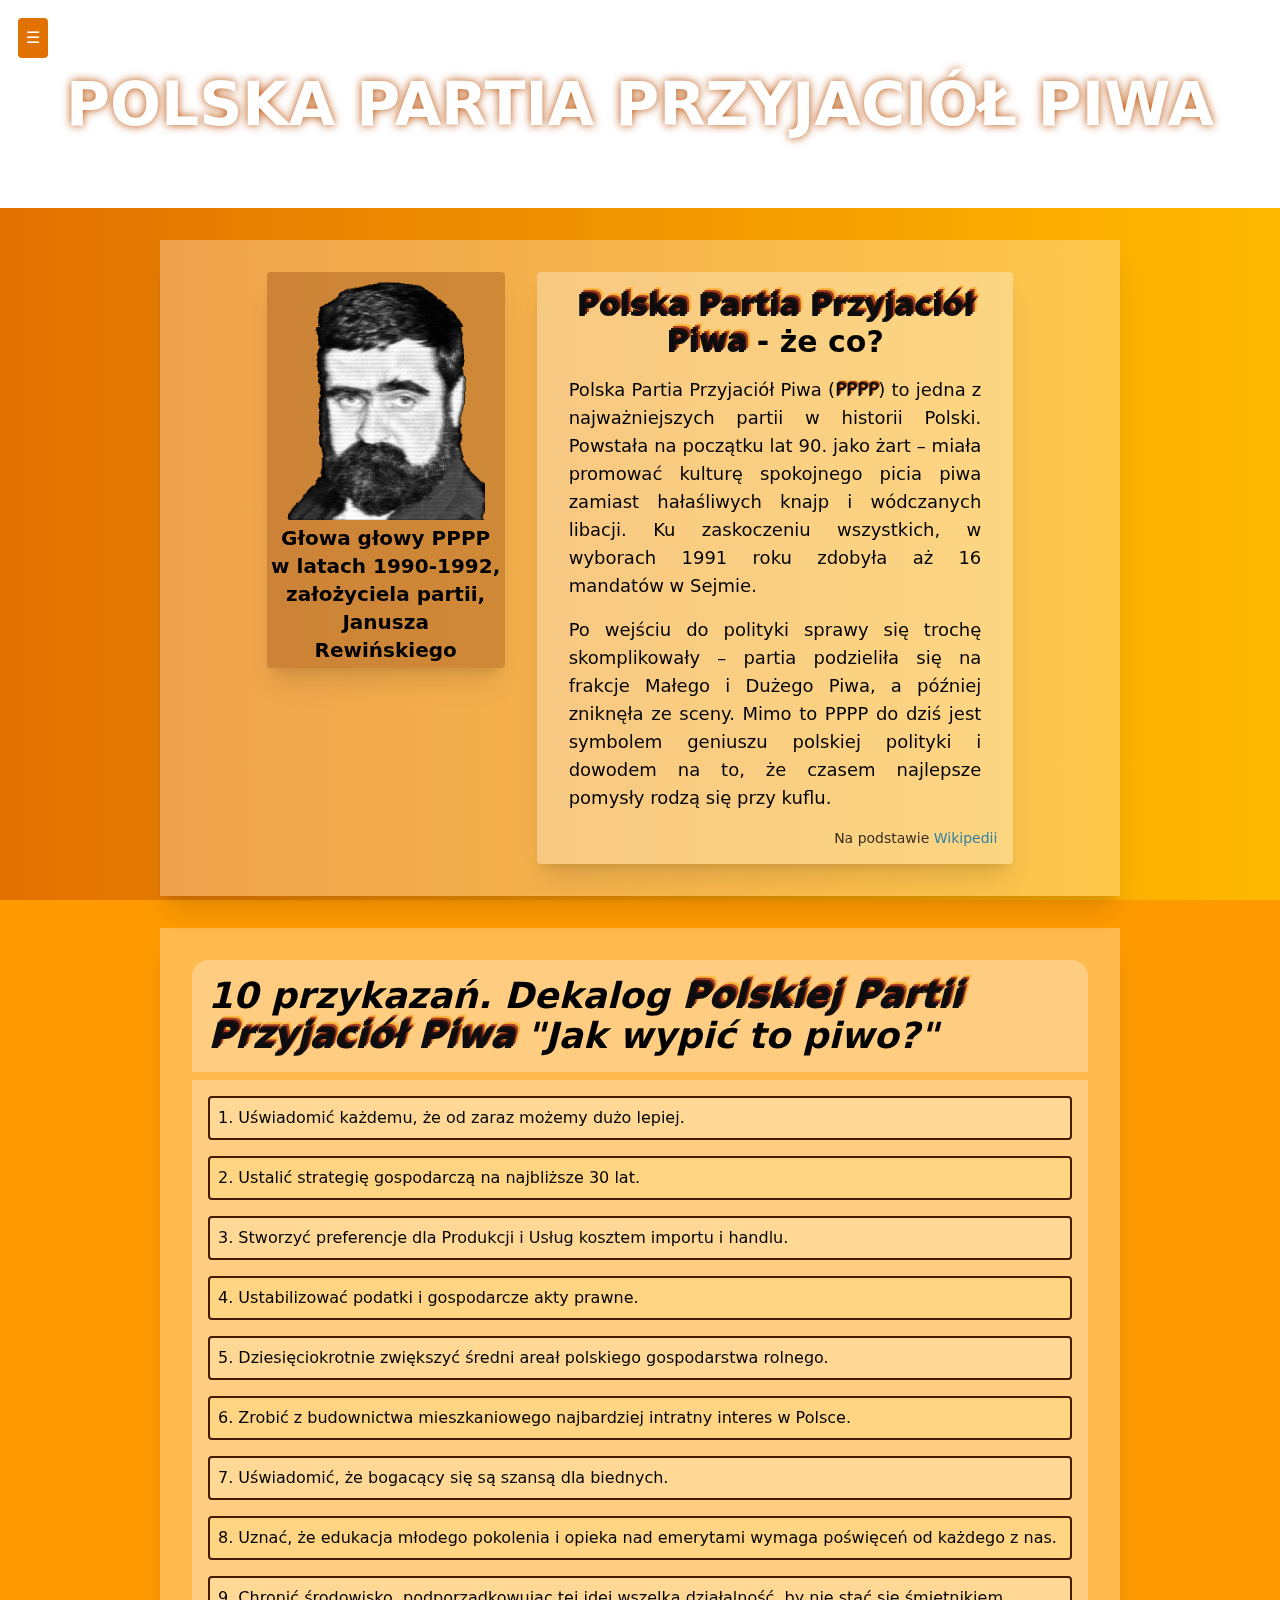
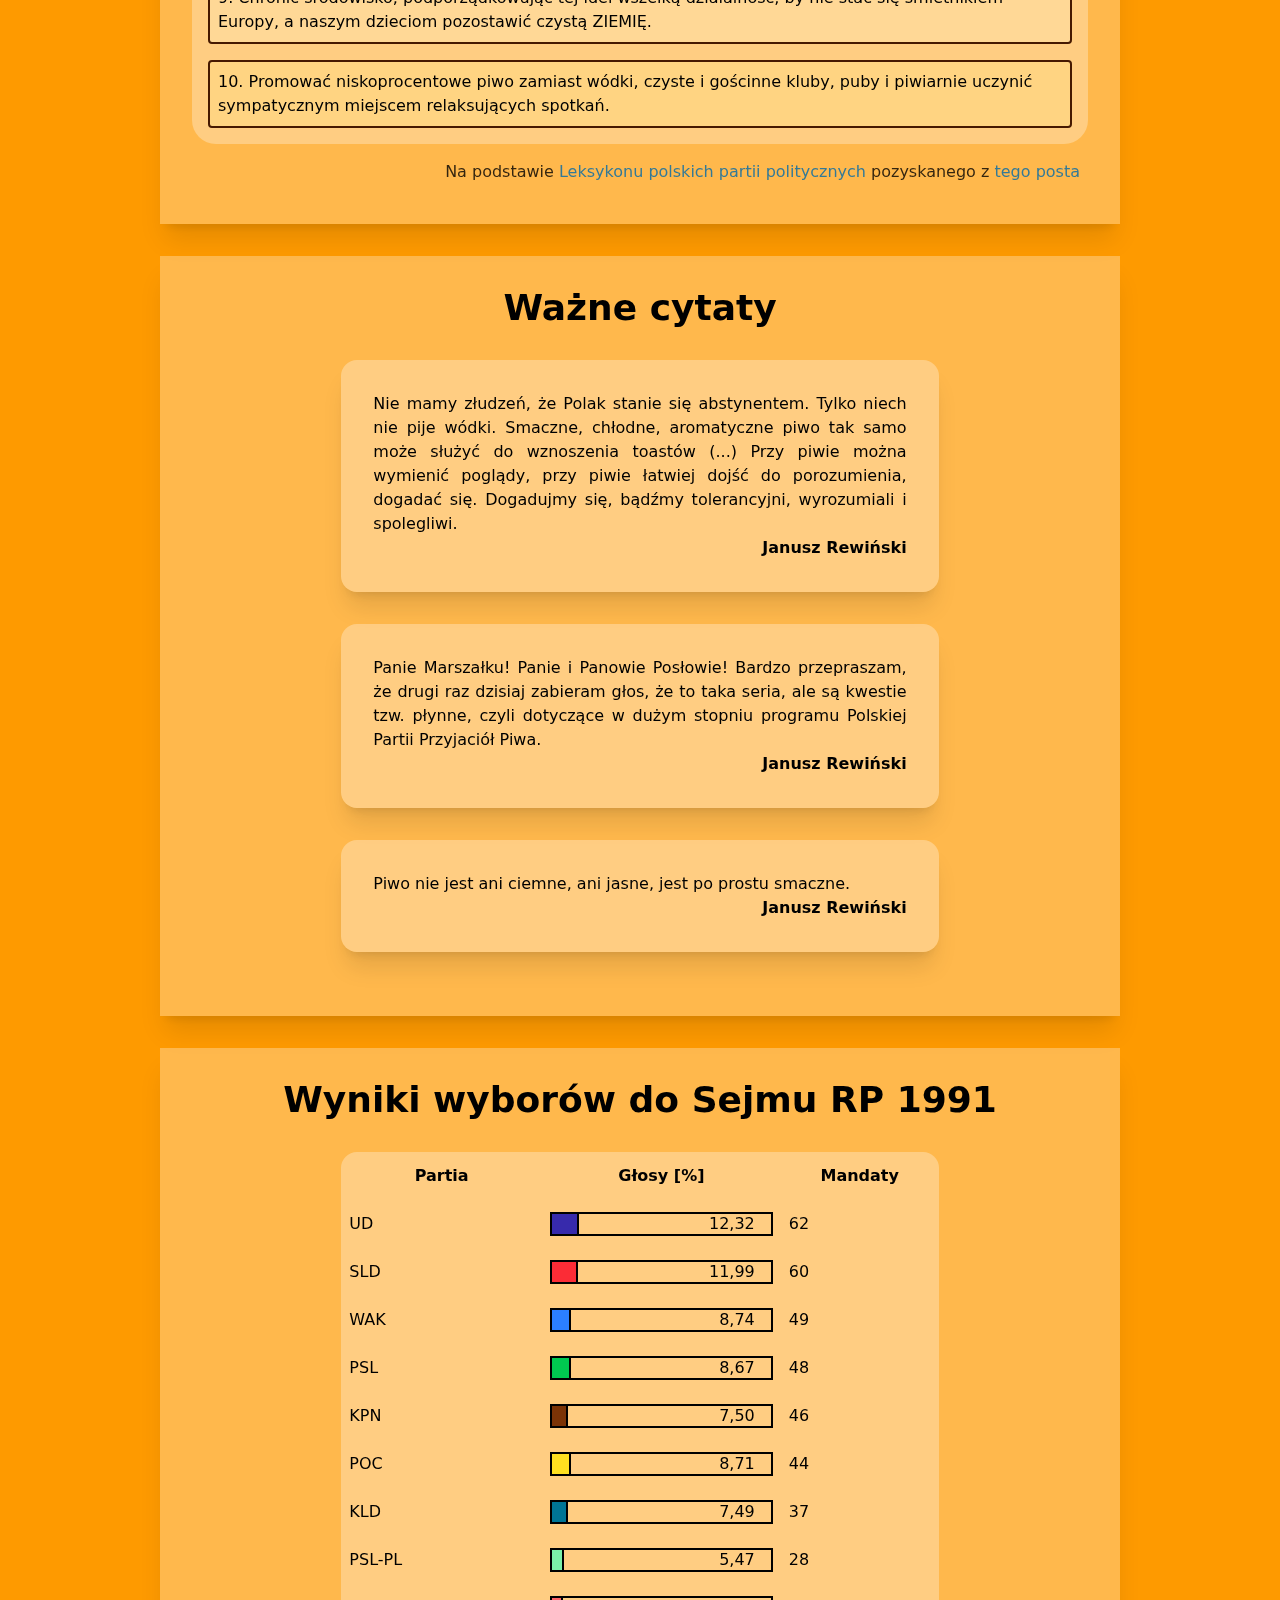
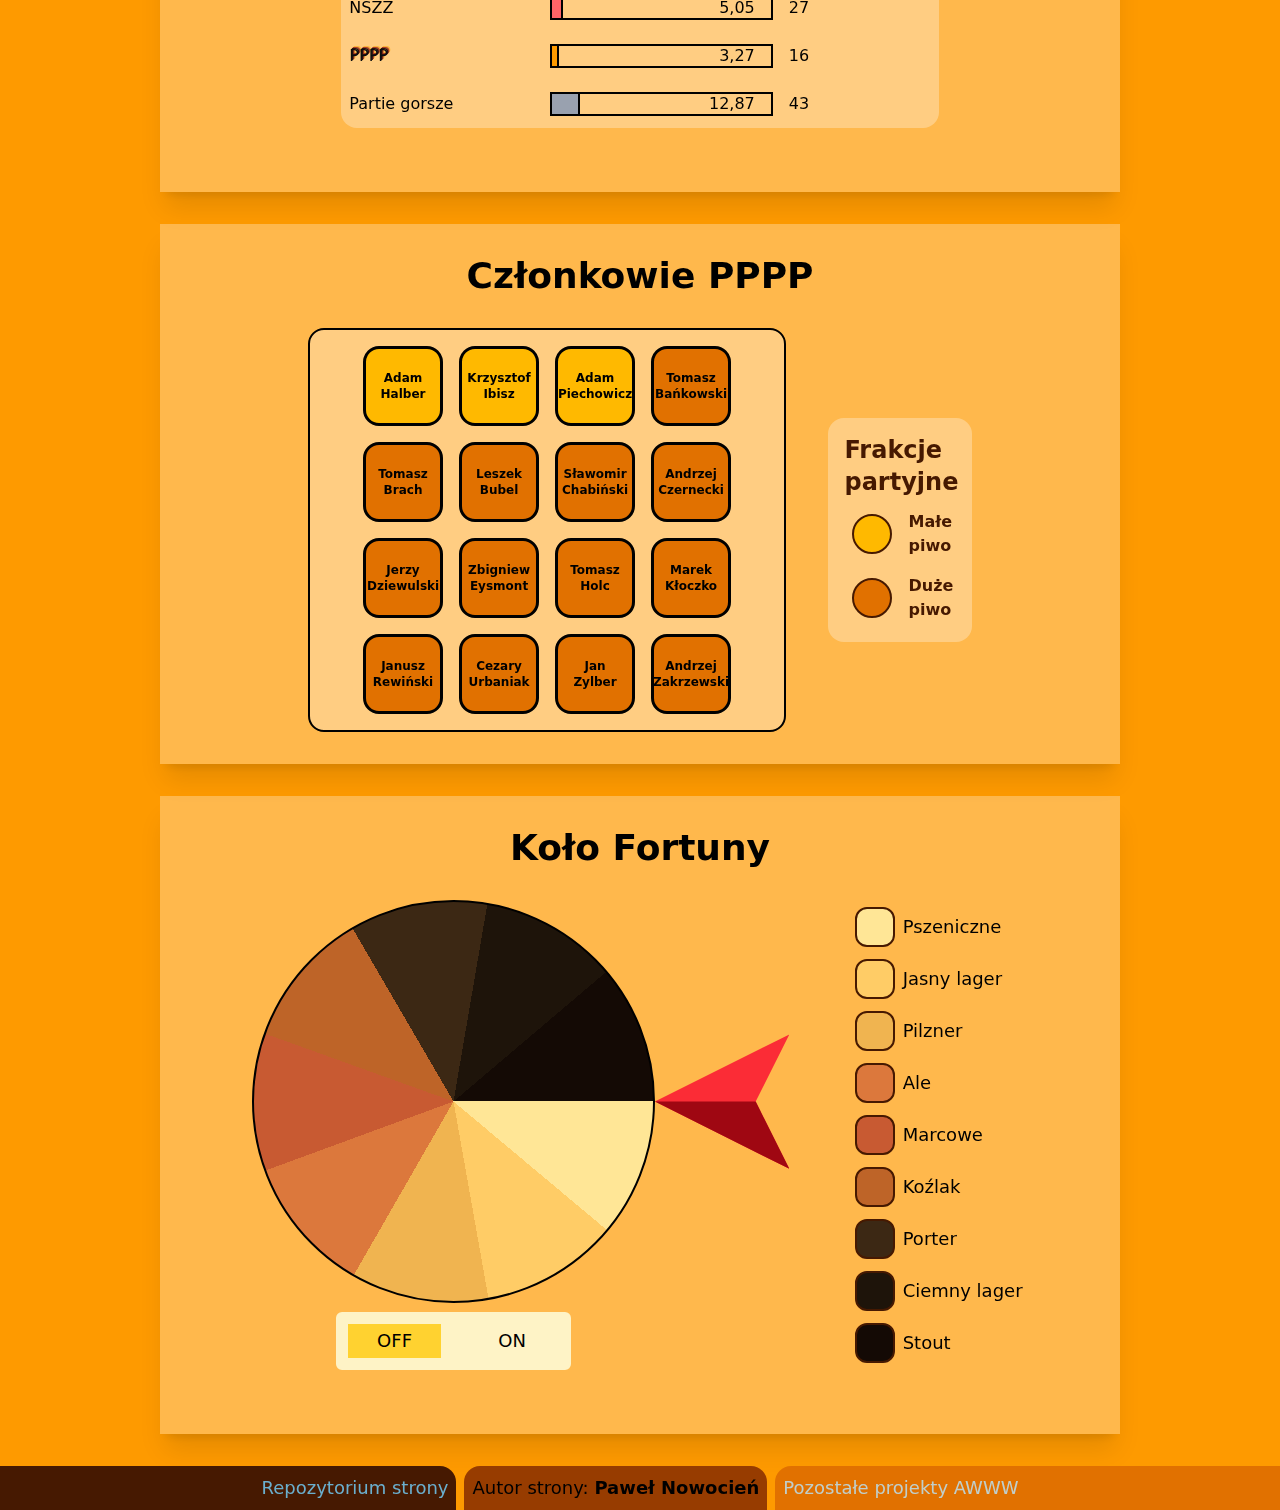
==== commit afed0535: "Made almost everything responsive" ====
--- a/src/index.html
+++ b/src/index.html
@@ -1,5 +1,5 @@
 <!doctype html>
-<html lang="en">
+<html lang="pl">
 <head>
   <meta charset="UTF-8">
   <meta name="viewport" content="width=device-width, initial-scale=1.0">
@@ -24,6 +24,7 @@
     </ul>
   </div>
 
+
   <!-- Sidebar -->
   <input type="checkbox" id="sidebar-toggle" class="peer hidden">
   <label for="sidebar-toggle" class="select-none fixed top-4 left-4 z-30 p-2 bg-amber-600 text-white border-2 border-white rounded-md cursor-pointer peer-checked:bg-amber-800 peer-checked:border-amber-800 peer-checked:hover:bg-amber-700">☰</label>
@@ -39,13 +40,14 @@
   </div>
 
   
-
-  <header class="bg-white w-full h-52 flex items-center justify-center text-4xl md:text-6xl font-bold uppercase text-white text-shadow">
+  <!-- Header -->
+  <header class=" bg-white w-full h-52 flex items-center justify-center text-4xl md:text-6xl font-bold uppercase text-white text-shadow">
     <p class="text-wrap text-center">Polska Partia Przyjaciół Piwa</p>
   </header>
 
+
   <!-- Introduction -->
-  <section id="wstep" class="bg-white/30 w-3/4 mx-auto my-8 p-8 shadow-xl">
+  <section id="wstep" class="bg-white/30 w-5/6 sm:w-3/4 mx-auto my-8 p-8 shadow-xl">
     <div class="flex flex-col md:flex-row justify-between mx-auto w-5/6 gap-8">
 
       <div class="flex flex-col items-center w-full md:w-1/3 h-full min-h-92 shadow-xl bg-amber-900/30 rounded">
@@ -61,19 +63,19 @@
       </div>
 
       <div class="flex flex-col w-full md:w-2/3 h-max min-h-92 shadow-xl bg-white/30 rounded p-2">
-        <h1 class="my-2 text-xl lg:text-2xl xl:text-3xl font-bold text-center"><span class="text-pppp-m">Polska Partia Przyjaciół Piwa</span> - że co?</h1>
-        <p class="p-2 text-sm lg:text-md xl:text-lg mx-4 text-justify">Polska Partia Przyjaciół Piwa (<span class="text-pppp-s">PPPP</span>) to jedna z najważniejszych partii w historii Polski. Powstała na początku lat 90. jako żart – miała promować kulturę spokojnego picia piwa zamiast hałaśliwych knajp i wódczanych libacji. Ku zaskoczeniu wszystkich, w wyborach 1991 roku zdobyła aż 16 mandatów w Sejmie.</p>
+        <h1 class="my-2 text-xl lg:text-2xl xl:text-3xl font-bold text-center"><span class="text-pppp-sm lg:text-pppp-md">Polska Partia Przyjaciół Piwa</span> - że co?</h1>
+        <p class="p-2 text-sm lg:text-md xl:text-lg mx-4 text-justify">Polska Partia Przyjaciół Piwa (<span class="text-pppp-sm">PPPP</span>) to jedna z najważniejszych partii w historii Polski. Powstała na początku lat 90. jako żart – miała promować kulturę spokojnego picia piwa zamiast hałaśliwych knajp i wódczanych libacji. Ku zaskoczeniu wszystkich, w wyborach 1991 roku zdobyła aż 16 mandatów w Sejmie.</p>
         <p class="p-2 text-sm lg:text-md xl:text-lg mx-4 text-justify">Po wejściu do polityki sprawy się trochę skomplikowały – partia podzieliła się na frakcje Małego i Dużego Piwa, a później zniknęła ze sceny. Mimo to PPPP do dziś jest symbolem geniuszu polskiej polityki i dowodem na to, że czasem najlepsze pomysły rodzą się przy kuflu.</p>
-        <p class="p-2 text-xs lg:text-sm xl:text-md text-black/80 text-right">Na podstawie <a href="https://pl.wikipedia.org/wiki/Polska_Partia_Przyjaci%C3%B3%C5%82_Piwa" target="_blank" class="text-sky-700/80 hover:underline"></ahref>Wikipedii</a></p>
+        <p class="p-2 text-xs lg:text-sm xl:text-md text-black/80 text-right">Na podstawie <a href="https://pl.wikipedia.org/wiki/Polska_Partia_Przyjaci%C3%B3%C5%82_Piwa" target="_blank" class="text-sky-700/80 hover:underline">Wikipedii</a></p>
       </div>
     </div>
   </section>
 
 
   <!-- Commandments -->
-  <section id="przykazania" class="bg-white/30 w-3/4 mx-auto my-8 p-8 shadow-xl space-y-2">
-    <h1 class="bg-white/30 text-xl md:text-3xl xl:text-4xl font-bold italic p-4 rounded-t-2xl">10 przykazań. Dekalog <span class="text-pppp-m">Polskiej Partii Przyjaciół Piwa</span> "Jak wypić to piwo?"</h1>
-    <ul class="bg-white/30 list-decimal p-4 list-inside space-y-4 rounded-b-3xl">
+  <section id="przykazania" class="bg-white/30 w-5/6 sm:w-3/4 mx-auto my-8 p-8 shadow-xl space-y-2">
+    <h1 class="bg-white/30 text-xl md:text-3xl xl:text-4xl font-bold italic p-4 rounded-t-2xl">10 przykazań. Dekalog <span class="text-pppp-sm md:text-pppp-md">Polskiej Partii Przyjaciół Piwa</span> "Jak wypić to piwo?"</h1>
+    <ul class="bg-white/30 list-decimal p-4 list-inside space-y-4 rounded-b-3xl text-sm md:text-base">
       <li class="bg-amber-100/30 p-2 rounded border-2 border-amber-950 hover:bg-amber-300/50">Uświadomić każdemu, że od zaraz możemy dużo lepiej.</li>
       <li class="bg-amber-200/30 p-2 rounded border-2 border-amber-950 hover:bg-amber-400/50">Ustalić strategię gospodarczą na najbliższe 30 lat.</li>
       <li class="bg-amber-100/30 p-2 rounded border-2 border-amber-950 hover:bg-amber-300/50">Stworzyć preferencje dla Produkcji i Usług kosztem importu i handlu.</li>
@@ -85,199 +87,200 @@
       <li class="bg-amber-100/30 p-2 rounded border-2 border-amber-950 hover:bg-amber-300/50">Chronić środowisko, podporządkowując tej idei wszelką działalność, by nie stać się śmietnikiem Europy, a naszym dzieciom pozostawić czystą ZIEMIĘ.</li>
       <li class="bg-amber-200/30 p-2 rounded border-2 border-amber-950 hover:bg-amber-400/50">Promować niskoprocentowe piwo zamiast wódki, czyste i gościnne kluby, puby i piwiarnie uczynić sympatycznym miejscem relaksujących spotkań.</li>
     </ul>
-    <p class="p-2 text-right text-black/80">
+    <p class="p-2 text-right text-black/80 text-sm md:text-base ">
       Na podstawie
-      <a href="https://repozytorium.amu.edu.pl/server/api/core/bitstreams/989415a9-4cad-4ec3-8219-a3ac2dadccb8/content" target="_blank" class="text-sky-700/80 hover:underline"></ahref>Leksykonu polskich partii politycznych</a>
+      <a href="https://repozytorium.amu.edu.pl/server/api/core/bitstreams/989415a9-4cad-4ec3-8219-a3ac2dadccb8/content" target="_blank" class="text-sky-700/80 hover:underline">Leksykonu polskich partii politycznych</a>
       pozyskanego z
-      <a href="https://www.reddit.com/r/PolskaPolityka/comments/1b4sxh9/przegl%C4%85d_partii_polska_partia_przyjaci%C3%B3%C5%82_piwa/" target="_blank" class="text-sky-700/80 hover:underline"></ahref>tego posta</a>
+      <a href="https://www.reddit.com/r/PolskaPolityka/comments/1b4sxh9/przegl%C4%85d_partii_polska_partia_przyjaci%C3%B3%C5%82_piwa/" target="_blank" class="text-sky-700/80 hover:underline">tego posta</a>
     </p>
   </section>
 
 
   <!-- Quotes -->
-  <section id="cytaty" class="bg-white/30 w-3/4 mx-auto my-8 p-8 shadow-xl">
-    <h1 class="text-4xl font-bold text-center">Ważne cytaty</h1>    
-    <div class="bg-white/30 w-full sm:w-5/6 lg:w-2/3 mx-auto my-8 p-8 shadow-xl rounded-2xl text-justify flex flex-col">
+  <section id="cytaty" class="bg-white/30 w-5/6 sm:w-3/4 mx-auto my-8 p-8 shadow-xl">
+    <h1 class="text-xl md:text-3xl xl:text-4xl font-bold text-center">Ważne cytaty</h1>    
+    <div class="bg-white/30 w-full sm:w-5/6 lg:w-2/3 mx-auto my-8 p-8 text-sm md:text-base shadow-xl rounded-2xl text-justify flex flex-col">
       <p class="">Nie mamy złudzeń, że Polak stanie się abstynentem. Tylko niech nie pije wódki. Smaczne, chłodne, aromatyczne piwo tak samo może służyć do wznoszenia toastów (...) Przy piwie można wymienić poglądy, przy piwie łatwiej dojść do porozumienia, dogadać się. Dogadujmy się, bądźmy tolerancyjni, wyrozumiali i spolegliwi.</p>
       <p class="text-right font-semibold">Janusz Rewiński</p>
     </div>
-    <div class="bg-white/30 w-full sm:w-5/6 lg:w-2/3 mx-auto my-8 p-8 shadow-xl rounded-2xl text-justify flex flex-col">
+    <div class="bg-white/30 w-full sm:w-5/6 lg:w-2/3 mx-auto my-8 p-8 text-sm md:text-base shadow-xl rounded-2xl text-justify flex flex-col">
       <p class="">Panie Marszałku! Panie i Panowie Posłowie! Bardzo przepraszam, że drugi raz dzisiaj zabieram głos, że to taka seria, ale są kwestie tzw. płynne, czyli dotyczące w dużym stopniu programu Polskiej Partii Przyjaciół Piwa.</p>
       <p class="text-right font-semibold">Janusz Rewiński</p>
     </div>
-    <div class="bg-white/30 w-full sm:w-5/6 lg:w-2/3 mx-auto my-8 p-8 shadow-xl rounded-2xl text-justify flex flex-col">
+    <div class="bg-white/30 w-full sm:w-5/6 lg:w-2/3 mx-auto my-8 p-8 text-sm md:text-base shadow-xl rounded-2xl text-justify flex flex-col">
       <p class="">Piwo nie jest ani ciemne, ani jasne, jest po prostu smaczne.</p>
       <p class="text-right font-semibold">Janusz Rewiński</p>
     </div>
   </section>
 
 
-
   <!-- Election results -->
-  <section id="wybory" class="bg-white/30 w-3/4 mx-auto my-8 p-8 shadow-xl space-y-8">
-    <h1 class="text-4xl font-bold text-center">Wyniki wyborów do Sejmu RP 1991</h1>
-    <table class="bg-white/30 rounded-2xl table-auto w-3/4 mx-auto p-2">
+  <section id="wybory" class="bg-white/30 w-5/6 sm:w-3/4 mx-auto my-8 p-8 shadow-xl space-y-8">
+    <h1 class="md:text-3xl xl:text-4xl font-bold text-center">Wyniki wyborów do Sejmu RP 1991</h1>
+    <table class="bg-white/30 rounded-2xl table-auto  text-sm md:text-base w-full sm:w-5/6 lg:w-2/3 mx-auto my-8 p-8">
       <thead>
         <tr>
-          <th>Partia</th>
-          <th>Głosy [%]</th>
-          <th>Mandaty</th>
+          <th class="px-2 py-3">Partia</th>
+          <th class="px-2 py-3">Głosy [%]</th>
+          <th class="px-2 py-3">Mandaty</th>
         </tr>
       </thead>
       <tbody>
         <tr class="hover:bg-amber-800/10">
-          <td class="px-6 py-3">UD</td>
-          <td class="px-6 py-3">
+          <td class="px-2 py-3">UD</td>
+          <td class="px-2 py-3">
             <div class="w-full h-6 border-2 flex items-center justify-between">
               <div class="w-1232/10000 h-full bg-indigo-800 border-r-2"></div>
               <span class="pr-4">12,32</span>
             </div>
           </td>
-          <td class="px-6 py-3">62</td>
-        </tr>
-        <tr class="hover:bg-amber-800/10">
-          <td class="px-6 py-3">SLD</td>
-          <td class="px-6 py-3">
+          <td class="px-2 py-3">62</td>
+        </tr>
+        <tr class="hover:bg-amber-800/10">
+          <td class="px-2 py-3">SLD</td>
+          <td class="px-2 py-3">
             <div class="w-full h-6 border-2 flex items-center justify-between">
               <div class="w-1199/10000 h-full bg-red-500 border-r-2"></div>
               <span class="pr-4">11,99</span>
             </div>
           </td>
-          <td class="px-6 py-3">60</td>
-        </tr>
-        <tr class="hover:bg-amber-800/10">
-          <td class="px-6 py-3">WAK</td>
-          <td class="px-6 py-3">
+          <td class="px-2 py-3">60</td>
+        </tr>
+        <tr class="hover:bg-amber-800/10">
+          <td class="px-2 py-3">WAK</td>
+          <td class="px-2 py-3">
             <div class="w-full h-6 border-2 flex items-center justify-between">
               <div class="w-874/10000 h-full bg-blue-500 border-r-2"></div>
               <span class="pr-4">8,74</span>
             </div>
           </td>
-          <td class="px-6 py-3">49</td>
-        </tr>
-        <tr class="hover:bg-amber-800/10">
-          <td class="px-6 py-3">PSL</td>
-          <td class="px-6 py-3">
+          <td class="px-2 py-3">49</td>
+        </tr>
+        <tr class="hover:bg-amber-800/10">
+          <td class="px-2 py-3">PSL</td>
+          <td class="px-2 py-3">
             <div class="w-full h-6 border-2 flex items-center justify-between">
               <div class="w-867/10000 h-full bg-green-500 border-r-2"></div>
               <span class="pr-4">8,67</span>
             </div>
           </td>
-          <td class="px-6 py-3">48</td>
+          <td class="px-2 py-3">48</td>
         </tr>
         
         <tr class="hover:bg-amber-800/10">
-          <td class="px-6 py-3">KPN</td>
-          <td class="px-6 py-3">
+          <td class="px-2 py-3">KPN</td>
+          <td class="px-2 py-3">
             <div class="w-full h-6 border-2 flex items-center justify-between">
               <div class="w-750/10000 h-full bg-amber-900 border-r-2"></div>
               <span class="pr-4">7,50</span>
             </div>
           </td>
-          <td class="px-6 py-3">46</td>
-        </tr>
-        <tr class="hover:bg-amber-800/10">
-          <td class="px-6 py-3">POC</td>
-          <td class="px-6 py-3">
+          <td class="px-2 py-3">46</td>
+        </tr>
+        <tr class="hover:bg-amber-800/10">
+          <td class="px-2 py-3">POC</td>
+          <td class="px-2 py-3">
             <div class="w-full h-6 border-2 flex items-center justify-between">
               <div class="w-871/10000 h-full bg-yellow-300 border-r-2"></div>
               <span class="pr-4">8,71</span>
             </div>
           </td>
-          <td class="px-6 py-3">44</td>
-        </tr>
-        <tr class="hover:bg-amber-800/10">
-          <td class="px-6 py-3">KLD</td>
-          <td class="px-6 py-3">
+          <td class="px-2 py-3">44</td>
+        </tr>
+        <tr class="hover:bg-amber-800/10">
+          <td class="px-2 py-3">KLD</td>
+          <td class="px-2 py-3">
             <div class="w-full h-6 border-2 flex items-center justify-between">
               <div class="w-749/10000 h-full bg-cyan-700 border-r-2"></div>
               <span class="pr-4">7,49</span>
             </div>
           </td>
-          <td class="px-6 py-3">37</td>
-        </tr>
-        <tr class="hover:bg-amber-800/10">
-          <td class="px-6 py-3">PSL-PL</td>
-          <td class="px-6 py-3">
+          <td class="px-2 py-3">37</td>
+        </tr>
+        <tr class="hover:bg-amber-800/10">
+          <td class="px-2 py-3">PSL-PL</td>
+          <td class="px-2 py-3">
             <div class="w-full h-6 border-2 flex items-center justify-between">
               <div class="w-547/10000 h-full bg-green-300 border-r-2"></div>
               <span class="pr-4">5,47</span>
             </div>
           </td>
-          <td class="px-6 py-3">28</td>
-        </tr>
-        <tr class="hover:bg-amber-800/10">
-          <td class="px-6 py-3">NSZZ</td>
-          <td class="px-6 py-3">
+          <td class="px-2 py-3">28</td>
+        </tr>
+        <tr class="hover:bg-amber-800/10">
+          <td class="px-2 py-3">NSZZ</td>
+          <td class="px-2 py-3">
             <div class="w-full h-6 border-2 flex items-center justify-between">
               <div class="w-505/10000 h-full bg-red-400 border-r-2"></div>
               <span class="pr-4">5,05</span>
             </div>
           </td>
-          <td class="px-6 py-3">27</td>
+          <td class="px-2 py-3">27</td>
         </tr>
         <tr class="group hover:bg-amber-800/10">
-          <td class="px-6 py-3 text-pppp-s">PPPP</td>
-          <td class="px-6 py-3">
+          <td class="px-2 py-3 text-pppp-sm">PPPP</td>
+          <td class="px-2 py-3">
             <div class="w-full h-6 border-2 flex items-center justify-between">
               <div class="w-327/10000 h-full bg-amber-500 border-r-2"></div>
-              <span class="pr-4">
-                <span class="text-transparent group-hover:text-black">ZA MAŁO</span>
+              <span class="pr-4 text-nowrap">
+                <span class="text-transparent group-hover:text-black text-[6px] md:text-sm">ZA MAŁO</span>
                 <span>3,27</span>
               </span>
             </div>
           </td>
-          <td class="px-6 py-3">16</td>
-        </tr>
-        <tr class="hover:bg-amber-800/10">
-          <td class="px-6 py-3">Partie gorsze</td>
-          <td class="px-6 py-3">
+          <td class="px-2 py-3">16</td>
+        </tr>
+        <tr class="hover:bg-amber-800/10">
+          <td class="px-2 py-3">Partie gorsze</td>
+          <td class="px-2 py-3">
             <div class="w-full h-6 border-2 flex items-center justify-between">
               <div class="w-1287/10000 h-full bg-gray-400 border-r-2"></div>
               <span class="pr-4">12,87</span>
             </div>
           </td>
-          <td class="px-6 py-3">43</td>
+          <td class="px-2 py-3">43</td>
         </tr>
       </tbody>
     </table>
   </section>
 
 
-
   <!-- Party members -->
-  <section id="czlonkowie" class="bg-white/30 w-3/4 mx-auto my-8 p-8 shadow-xl space-y-8">
-    <h1 class="text-4xl font-bold text-center">Członkowie PPPP</h1>
-    <div class="w-4/5 flex flex-col xl:flex-row items-center mx-auto justify-evenly gap-4">
-      <div class="w-full xl:w-1/2 bg-white/30 border-2 rounded-2xl flex flex-wrap gap-4 p-4 justify-center">
-        <div class="h-20 aspect-square max-w-20 text-xs font-semibold bg-amber-400 border-3 rounded-2xl flex items-center text-center justify-center break-after-all hover:bg-amber-500 hover:font-bold transition"><p>Adam<br>Halber</p></div>
-        <div class="h-20 aspect-square max-w-20 text-xs font-semibold bg-amber-400 border-3 rounded-2xl flex items-center text-center justify-center break-after-all hover:bg-amber-500 hover:font-bold transition"><p>Krzysztof<br>Ibisz</p></div>
-        <div class="h-20 aspect-square max-w-20 text-xs font-semibold bg-amber-400 border-3 rounded-2xl flex items-center text-center justify-center break-after-all hover:bg-amber-500 hover:font-bold transition"><p>Adam<br>Piechowicz</p></div>
-        <div class="h-20 aspect-square max-w-20 text-xs font-semibold bg-amber-600 border-3 rounded-2xl flex items-center text-center justify-center break-after-all hover:bg-amber-700 hover:font-bold transition"><p>Tomasz<br>Bańkowski</p></div>
-        <div class="h-20 aspect-square max-w-20 text-xs font-semibold bg-amber-600 border-3 rounded-2xl flex items-center text-center justify-center break-after-all hover:bg-amber-700 hover:font-bold transition"><p>Tomasz<br>Brach</p></div>
-        <div class="h-20 aspect-square max-w-20 text-xs font-semibold bg-amber-600 border-3 rounded-2xl flex items-center text-center justify-center break-after-all hover:bg-amber-700 hover:font-bold transition"><p>Leszek<br>Bubel</p></div>
-        <div class="h-20 aspect-square max-w-20 text-xs font-semibold bg-amber-600 border-3 rounded-2xl flex items-center text-center justify-center break-after-all hover:bg-amber-700 hover:font-bold transition"><p>Sławomir<br>Chabiński</p></div>
-        <div class="h-20 aspect-square max-w-20 text-xs font-semibold bg-amber-600 border-3 rounded-2xl flex items-center text-center justify-center break-after-all hover:bg-amber-700 hover:font-bold transition"><p>Andrzej<br>Czernecki</p></div>
-        <div class="h-20 aspect-square max-w-20 text-xs font-semibold bg-amber-600 border-3 rounded-2xl flex items-center text-center justify-center break-after-all hover:bg-amber-700 hover:font-bold transition"><p>Jerzy<br>Dziewulski</p></div>
-        <div class="h-20 aspect-square max-w-20 text-xs font-semibold bg-amber-600 border-3 rounded-2xl flex items-center text-center justify-center break-after-all hover:bg-amber-700 hover:font-bold transition"><p>Zbigniew<br>Eysmont</p></div>
-        <div class="h-20 aspect-square max-w-20 text-xs font-semibold bg-amber-600 border-3 rounded-2xl flex items-center text-center justify-center break-after-all hover:bg-amber-700 hover:font-bold transition"><p>Tomasz<br>Holc</p></div>
-        <div class="h-20 aspect-square max-w-20 text-xs font-semibold bg-amber-600 border-3 rounded-2xl flex items-center text-center justify-center break-after-all hover:bg-amber-700 hover:font-bold transition"><p>Marek<br>Kłoczko</p></div>
-        <div class="h-20 aspect-square max-w-20 text-xs font-bold     bg-amber-600 border-3 rounded-2xl flex items-center text-center justify-center break-after-all hover:bg-amber-700 hover:font-extrabold transition"><p>Janusz<br>Rewiński</p></div>
-        <div class="h-20 aspect-square max-w-20 text-xs font-semibold bg-amber-600 border-3 rounded-2xl flex items-center text-center justify-center break-after-all hover:bg-amber-700 hover:font-bold transition"><p>Cezary<br>Urbaniak</p></div>
-        <div class="h-20 aspect-square max-w-20 text-xs font-semibold bg-amber-600 border-3 rounded-2xl flex items-center text-center justify-center break-after-all hover:bg-amber-700 hover:font-bold transition"><p>Jan<br>Zylber</p></div>
-        <div class="h-20 aspect-square max-w-20 text-xs font-semibold bg-amber-600 border-3 rounded-2xl flex items-center text-center justify-center break-after-all hover:bg-amber-700 hover:font-bold transition"><p>Andrzej<br>Zakrzewski</p></div>
-      </div>
-      <div class="text-lg text-amber-950 font-semibold h-auto w-2/3 xl:w-1/3 bg-white/30 flex flex-col gap-2 p-4 rounded-2xl">
-        <div class="text-2xl font-bold">
+  <section id="czlonkowie" class="bg-white/30 w-5/6 sm:w-3/4 mx-auto my-8 p-8 shadow-xl space-y-8">
+    <h1 class="text-xl md:text-3xl xl:text-4xl font-bold text-center">Członkowie PPPP</h1>
+    <div class="w-full xl:w-4/5 flex flex-col xl:flex-row items-center mx-auto justify-evenly gap-4">
+      <div class="w-full xl:w-2/3 bg-white/30 border-2 rounded-2xl flex flex-wrap gap-4 p-4 justify-center text-[10px] md:text-xs">
+        <div class="h-16 md:h-20 aspect-square max-w-20 font-semibold bg-amber-400 border-3 rounded-2xl flex items-center text-center justify-center break-after-all hover:bg-amber-500 hover:font-bold transition"><p>Adam<br>Halber</p></div>
+        <div class="h-16 md:h-20 aspect-square max-w-20 font-semibold bg-amber-400 border-3 rounded-2xl flex items-center text-center justify-center break-after-all hover:bg-amber-500 hover:font-bold transition"><p>Krzysztof<br>Ibisz</p></div>
+        <div class="h-16 md:h-20 aspect-square max-w-20 font-semibold bg-amber-400 border-3 rounded-2xl flex items-center text-center justify-center break-after-all hover:bg-amber-500 hover:font-bold transition"><p>Adam<br>Piechowicz</p></div>
+        <div class="h-16 md:h-20 aspect-square max-w-20 font-semibold bg-amber-600 border-3 rounded-2xl flex items-center text-center justify-center break-after-all hover:bg-amber-700 hover:font-bold transition"><p>Tomasz<br>Bańkowski</p></div>
+        <div class="h-16 md:h-20 aspect-square max-w-20 font-semibold bg-amber-600 border-3 rounded-2xl flex items-center text-center justify-center break-after-all hover:bg-amber-700 hover:font-bold transition"><p>Tomasz<br>Brach</p></div>
+        <div class="h-16 md:h-20 aspect-square max-w-20 font-semibold bg-amber-600 border-3 rounded-2xl flex items-center text-center justify-center break-after-all hover:bg-amber-700 hover:font-bold transition"><p>Leszek<br>Bubel</p></div>
+        <div class="h-16 md:h-20 aspect-square max-w-20 font-semibold bg-amber-600 border-3 rounded-2xl flex items-center text-center justify-center break-after-all hover:bg-amber-700 hover:font-bold transition"><p>Sławomir<br>Chabiński</p></div>
+        <div class="h-16 md:h-20 aspect-square max-w-20 font-semibold bg-amber-600 border-3 rounded-2xl flex items-center text-center justify-center break-after-all hover:bg-amber-700 hover:font-bold transition"><p>Andrzej<br>Czernecki</p></div>
+        <div class="h-16 md:h-20 aspect-square max-w-20 font-semibold bg-amber-600 border-3 rounded-2xl flex items-center text-center justify-center break-after-all hover:bg-amber-700 hover:font-bold transition"><p>Jerzy<br>Dziewulski</p></div>
+        <div class="h-16 md:h-20 aspect-square max-w-20 font-semibold bg-amber-600 border-3 rounded-2xl flex items-center text-center justify-center break-after-all hover:bg-amber-700 hover:font-bold transition"><p>Zbigniew<br>Eysmont</p></div>
+        <div class="h-16 md:h-20 aspect-square max-w-20 font-semibold bg-amber-600 border-3 rounded-2xl flex items-center text-center justify-center break-after-all hover:bg-amber-700 hover:font-bold transition"><p>Tomasz<br>Holc</p></div>
+        <div class="h-16 md:h-20 aspect-square max-w-20 font-semibold bg-amber-600 border-3 rounded-2xl flex items-center text-center justify-center break-after-all hover:bg-amber-700 hover:font-bold transition"><p>Marek<br>Kłoczko</p></div>
+        <div class="h-16 md:h-20 aspect-square max-w-20 font-bold     bg-amber-600 border-3 rounded-2xl flex items-center text-center justify-center break-after-all hover:bg-amber-700 hover:font-extrabold transition"><p>Janusz<br>Rewiński</p></div>
+        <div class="h-16 md:h-20 aspect-square max-w-20 font-semibold bg-amber-600 border-3 rounded-2xl flex items-center text-center justify-center break-after-all hover:bg-amber-700 hover:font-bold transition"><p>Cezary<br>Urbaniak</p></div>
+        <div class="h-16 md:h-20 aspect-square max-w-20 font-semibold bg-amber-600 border-3 rounded-2xl flex items-center text-center justify-center break-after-all hover:bg-amber-700 hover:font-bold transition"><p>Jan<br>Zylber</p></div>
+        <div class="h-16 md:h-20 aspect-square max-w-20 font-semibold bg-amber-600 border-3 rounded-2xl flex items-center text-center justify-center break-after-all hover:bg-amber-700 hover:font-bold transition"><p>Andrzej<br>Zakrzewski</p></div>
+      </div>
+      <div class="text-sm md:text-base text-amber-950 font-semibold h-auto xl:w-1/5 bg-white/30 flex flex-col gap-2 p-4 rounded-2xl">
+        <div class="text-lg md:text-xl xl:text-2xl font-bold">
           Frakcje partyjne
         </div>
-        <div class="h-14 w-full flex flex-row items-center gap-2">
-          <div class="mx-2 rounded-full bg-amber-400 h-10 aspect-square border-2 border-amber-950"></div>
-          <div>Małe piwo</div>
-        </div>
-        <div class="h-14 w-full flex flex-row items-center gap-2">
-          <div class="mx-2 rounded-full bg-amber-600 min-h-10 min-w-10 h-10 w-10 border-2 border-amber-950"></div>
-          <div>Duże piwo</div>
+        <div class="flex flex-row xl:flex-col gap-2">
+          <div class="h-14 w-full flex flex-row items-center gap-2">
+            <div class="mx-2 rounded-full bg-amber-400 h-10 aspect-square border-2 border-amber-950"></div>
+            <div>Małe piwo</div>
+          </div>
+          <div class="h-14 w-full flex flex-row items-center gap-2">
+            <div class="mx-2 rounded-full bg-amber-600 min-h-10 min-w-10 h-10 w-10 border-2 border-amber-950"></div>
+            <div>Duże piwo</div>
+          </div>
+
         </div>
       </div>
     </div>
@@ -285,75 +288,75 @@
 
   
   <!-- Spinning wheel -->
-  <section id="kolo" class="bg-white/30 w-3/4 mx-auto my-8 p-8 shadow-xl text-center items-center">
-    <h1 class="text-4xl font-bold text-center">Koło Fortuny</h1>
-    <div class="flex flex-col md:flex-row items-center justify-evenly">
-
-
-      <div class="w-full md:w-2/3 flex items-center relative">
+  <section id="kolo" class="bg-white/30 w-5/6 sm:w-3/4 mx-auto my-8 p-8 shadow-xl text-center items-center">
+    <h1 class="text-xl md:text-3xl xl:text-4xl font-bold text-center">Koło Fortuny</h1>
+    <div class="flex flex-col md:flex-row items-center justify-evenly my-8">
+
+
+      <div class="w-full md:w-3/5 lg:2/5 flex items-center relative justify-center">
         <input type="checkbox" id="toggle-spin" class="hidden peer" checked>
 
-        <div class="w-7/10 aspect-4/3 flex flex-row items-center">
-          <div class="h-full w-3/4 rounded-full wheel-of-fortune spin-control border-2"></div>
-          <div class="h-full w-1/4 items-center flex">
-            <div class="relative h-1/3 aspect-square ">
+        <div class="w-full aspect-8/7 flex flex-row items-start justify-center">
+          <div class="w-3/4 aspect-square rounded-full wheel-of-fortune spin-control border-2"></div>
+          <div class="w-1/4 h-6/7 items-center flex">
+            <div class="relative w-full aspect-square">
               <div class="absolute bg-red-500 w-full h-full" style="clip-path: polygon(100% 0%, 75% 50%, 100% 100%, 0% 50%);"></div>
               <div class="absolute bg-red-800 w-full h-full" style="clip-path: polygon(75% 50%, 0 50%, 100% 100%);"></div>
             </div>
           </div>
         </div>
 
-        <span class="flex items-center justify-center text-xs md:text-md lg:text-xl w-1/10 aspect-2/1 rounded-l-md bg-amber-100 peer-checked:bg-amber-300 absolute right-1/10 border-b-12 border-t-12 border-l-12 border-amber-100">OFF</span>
-        <span class="flex items-center justify-center text-xs md:text-md lg:text-xl w-1/10 aspect-2/1 rounded-r-md bg-amber-400 peer-checked:bg-amber-100 absolute right-0    border-b-12 border-t-12 border-r-12 border-amber-100">ON</span>
-        <label for="toggle-spin" class="w-50 h-20 inline-flex items-center p-2 rounded-md cursor-pointer absolute right-0"></label>
-      </div>
-
-      <ul class="flex flex-col">
-        <li class="h-14 flex flex-row items-center gap-2">
-          <div class="hover:animate-ping mx-2 rounded-xl bg-[#FFE696] h-10 aspect-square border-2 border-amber-950"></div>
+        <span class="flex items-center justify-center text-xs md:text-md lg:text-lg h-1/8 aspect-2/1 rounded-l-md bg-amber-100 peer-checked:bg-amber-300 absolute bottom-0 right-5/8 border-6 sm:border-10 lg:border-12 border-r-0 border-amber-100">OFF</span>
+        <span class="flex items-center justify-center text-xs md:text-md lg:text-lg h-1/8 aspect-2/1 rounded-r-md bg-amber-400 peer-checked:bg-amber-100 absolute bottom-0 left-3/8  border-6 sm:border-10 lg:border-12 border-l-0 border-amber-100">ON</span>
+        <label for="toggle-spin" class="border-6 sm:border-10 lg:border-12 border-transparent h-1/8 aspect-4/1 inline-flex items-center p-2 rounded-md cursor-pointer absolute bottom-0 right-13/32"></label>
+      </div>
+
+      <ul class="w-full md:w-1/5 flex flex-wrap md:flex-col text-sm md:text-base lg:text-lg gap-3 items-center justify-center text-left">
+        <li class="w-36 md:w-38 lg:w-42 h-10 flex flex-row items-center gap-2">
+          <div class="hover:animate-ping rounded-xl bg-[#FFE696] h-8 md:h-10 aspect-square border-2 border-amber-950"></div>
           <div>Pszeniczne</div>
         </li>
-        <li class="h-14 flex flex-row items-center gap-2">
-          <div class="hover:animate-ping mx-2 rounded-xl bg-[#FFCC66] h-10 aspect-square border-2 border-amber-950"></div>
+        <li class="w-36 md:w-38 lg:w-42 h-10 flex flex-row items-center gap-2">
+          <div class="hover:animate-ping rounded-xl bg-[#FFCC66] h-8 md:h-10 aspect-square border-2 border-amber-950"></div>
           <div>Jasny lager</div>
         </li>
-        <li class="h-14 flex flex-row items-center gap-2">
-          <div class="hover:animate-ping mx-2 rounded-xl bg-[#F0B450] h-10 aspect-square border-2 border-amber-950"></div>
+        <li class="w-36 md:w-38 lg:w-42 h-10 flex flex-row items-center gap-2">
+          <div class="hover:animate-ping rounded-xl bg-[#F0B450] h-8 md:h-10 aspect-square border-2 border-amber-950"></div>
           <div>Pilzner</div>
         </li>
-        <li class="h-14 flex flex-row items-center gap-2">
-          <div class="hover:animate-ping mx-2 rounded-xl bg-[#DC783C] h-10 aspect-square border-2 border-amber-950"></div>
+        <li class="w-36 md:w-38 lg:w-42 h-10 flex flex-row items-center gap-2">
+          <div class="hover:animate-ping rounded-xl bg-[#DC783C] h-8 md:h-10 aspect-square border-2 border-amber-950"></div>
           <div>Ale</div>
         </li>
-        <li class="h-14 flex flex-row items-center gap-2">
-          <div class="hover:animate-ping mx-2 rounded-xl bg-[#C85A32] h-10 aspect-square border-2 border-amber-950"></div>
+        <li class="w-36 md:w-38 lg:w-42 h-10 flex flex-row items-center gap-2">
+          <div class="hover:animate-ping rounded-xl bg-[#C85A32] h-8 md:h-10 aspect-square border-2 border-amber-950"></div>
           <div>Marcowe</div>
         </li>
-        <li class="h-14 flex flex-row items-center gap-2">
-          <div class="hover:animate-ping mx-2 rounded-xl bg-[#BE6428] h-10 aspect-square border-2 border-amber-950"></div>
+        <li class="w-36 md:w-38 lg:w-42 h-10 flex flex-row items-center gap-2">
+          <div class="hover:animate-ping rounded-xl bg-[#BE6428] h-8 md:h-10 aspect-square border-2 border-amber-950"></div>
           <div>Koźlak</div>
         </li>
-        <li class="h-14 flex flex-row items-center gap-2">
-          <div class="hover:animate-ping mx-2 rounded-xl bg-[#3C2814] h-10 aspect-square border-2 border-amber-950"></div>
+        <li class="w-36 md:w-38 lg:w-42 h-10 flex flex-row items-center gap-2">
+          <div class="hover:animate-ping rounded-xl bg-[#3C2814] h-8 md:h-10 aspect-square border-2 border-amber-950"></div>
           <div>Porter</div>
         </li>
-        <li class="h-14 flex flex-row items-center gap-2">
-          <div class="hover:animate-ping mx-2 rounded-xl bg-[#1E140A] h-10 aspect-square border-2 border-amber-950"></div>
+        <li class="w-36 md:w-38 lg:w-42 h-10 flex flex-row items-center gap-2">
+          <div class="hover:animate-ping rounded-xl bg-[#1E140A] h-8 md:h-10 aspect-square border-2 border-amber-950"></div>
           <div>Ciemny lager</div>
         </li>
-        <li class="h-14 flex flex-row items-center gap-2">
-          <div class="hover:animate-ping mx-2 rounded-xl bg-[#140A05] h-10 aspect-square border-2 border-amber-950"></div>
+        <li class="w-36 md:w-38 lg:w-42 h-10 flex flex-row items-center gap-2">
+          <div class="hover:animate-ping rounded-xl bg-[#140A05] h-8 md:h-10 aspect-square border-2 border-amber-950"></div>
           <div>Stout</div>
         </li>
       </ul>
     </div>
   </section>
 
-
+  <!-- Footer -->
   <footer class="bg-transparent w-full flex flex-row items-center justify-center text-xs sm:text-sm md:text-md lg:text-lg align-middle gap-2">
-    <div class="h-full flex-auto rounded-tr-2xl bg-amber-950 p-2 text-right"><a href=https://github.com/pawnowocien/tailwind-pppp class="text-sky-300/80 hover:underline">Repozytorium strony</a></div>
-    <div class="h-full flex-none rounded-t-2xl  bg-amber-800 p-2">Autor strony: <span class="font-semibold">Paweł Nowocień</span></div>
-    <div class="h-full flex-auto rounded-tl-2xl bg-amber-600 p-2 text-left"><a href=https://pawnowocien.github.io/uni_projects.html class="text-sky-200/80 hover:underline">Pozostałe projekty AWWW</a></div>
+    <div class="h-12 sm:h-auto flex-auto rounded-tr-2xl bg-amber-950 p-2 text-right"><a href=https://github.com/pawnowocien/tailwind-pppp class="text-sky-300/80 hover:underline">Repozytorium strony</a></div>
+    <div class="h-12 sm:h-auto flex-none rounded-t-2xl  bg-amber-800 p-2 text-center">Autor strony: <span class="font-semibold">Paweł Nowocień</span></div>
+    <div class="h-12 sm:h-auto flex-auto rounded-tl-2xl bg-amber-600 p-2 text-left"><a href=https://pawnowocien.github.io/uni_projects.html class="text-sky-200/80 hover:underline">Pozostałe projekty AWWW</a></div>
   </footer>  
 </body>
 </html>--- a/src/output.css
+++ b/src/output.css
@@ -1,2 +1,2 @@
 /*! tailwindcss v4.0.14 | MIT License | https://tailwindcss.com */
-.area{z-index:-1;width:100vw;height:100vh;position:fixed;top:0;left:0}.circles{width:100%;height:100%;position:absolute;top:0;left:0;overflow:hidden}.circle{background:radial-gradient(circle,#ffffff0d,#ffffff4d);border-radius:50%;list-style:none;animation:25s linear infinite animate;display:block;position:absolute;bottom:-25vh}.circle1{width:5vh;height:5vh;animation-duration:5s;animation-delay:8s;left:5%}.circle2{width:20vh;height:20vh;animation-duration:15s;animation-delay:4s;left:55%}.circle3{width:15vh;height:15vh;animation-duration:13s;animation-delay:3s;left:10%}.circle4{width:2vh;height:2vh;animation-duration:4s;animation-delay:4s;left:16%}.circle5{width:6vh;height:6vh;animation-duration:7s;animation-delay:3s;left:26%}.circle6{width:8vh;height:8vh;animation-duration:9s;animation-delay:0s;left:35%}.circle7{width:16vh;height:16vh;animation-duration:15s;animation-delay:6s;left:43%}.circle8{width:13vh;height:13vh;animation-duration:13s;animation-delay:7s;left:62%}.circle9{width:20vh;height:20vh;animation-duration:21s;animation-delay:2s;left:79%}.circle10{width:6vh;height:6vh;animation-duration:5s;animation-delay:0s;left:91%}@keyframes animate{0%{opacity:1;transform:translateY(0)}to{opacity:.2;transform:translateY(-120vh)}}@layer theme{:root,:host{--font-sans:ui-sans-serif,system-ui,sans-serif,"Apple Color Emoji","Segoe UI Emoji","Segoe UI Symbol","Noto Color Emoji";--font-mono:ui-monospace,SFMono-Regular,Menlo,Monaco,Consolas,"Liberation Mono","Courier New",monospace;--color-red-400:oklch(.704 .191 22.216);--color-red-500:oklch(.637 .237 25.331);--color-red-600:oklch(.577 .245 27.325);--color-red-800:oklch(.444 .177 26.899);--color-amber-100:oklch(.962 .059 95.617);--color-amber-200:oklch(.924 .12 95.746);--color-amber-300:oklch(.879 .169 91.605);--color-amber-400:oklch(.828 .189 84.429);--color-amber-500:oklch(.769 .188 70.08);--color-amber-600:oklch(.666 .179 58.318);--color-amber-700:oklch(.555 .163 48.998);--color-amber-800:oklch(.473 .137 46.201);--color-amber-900:oklch(.414 .112 45.904);--color-amber-950:oklch(.279 .077 45.635);--color-yellow-300:oklch(.905 .182 98.111);--color-green-300:oklch(.871 .15 154.449);--color-green-500:oklch(.723 .219 149.579);--color-cyan-700:oklch(.52 .105 223.128);--color-sky-200:oklch(.901 .058 230.902);--color-sky-300:oklch(.828 .111 230.318);--color-sky-700:oklch(.5 .134 242.749);--color-blue-500:oklch(.623 .214 259.815);--color-indigo-800:oklch(.398 .195 277.366);--color-gray-400:oklch(.707 .022 261.325);--color-black:#000;--color-white:#fff;--spacing:.25rem;--text-xs:.75rem;--text-xs--line-height:calc(1/.75);--text-sm:.875rem;--text-sm--line-height:calc(1.25/.875);--text-lg:1.125rem;--text-lg--line-height:calc(1.75/1.125);--text-xl:1.25rem;--text-xl--line-height:calc(1.75/1.25);--text-2xl:1.5rem;--text-2xl--line-height:calc(2/1.5);--text-3xl:1.875rem;--text-3xl--line-height:calc(2.25/1.875);--text-4xl:2.25rem;--text-4xl--line-height:calc(2.5/2.25);--text-5xl:3rem;--text-5xl--line-height:1;--text-6xl:3.75rem;--text-6xl--line-height:1;--font-weight-semibold:600;--font-weight-bold:700;--font-weight-extrabold:800;--radius-md:.375rem;--radius-xl:.75rem;--radius-2xl:1rem;--radius-3xl:1.5rem;--animate-ping:ping 1s cubic-bezier(0,0,.2,1)infinite;--default-transition-duration:.15s;--default-transition-timing-function:cubic-bezier(.4,0,.2,1);--default-font-family:var(--font-sans);--default-font-feature-settings:var(--font-sans--font-feature-settings);--default-font-variation-settings:var(--font-sans--font-variation-settings);--default-mono-font-family:var(--font-mono);--default-mono-font-feature-settings:var(--font-mono--font-feature-settings);--default-mono-font-variation-settings:var(--font-mono--font-variation-settings)}}@layer base{*,:after,:before,::backdrop{box-sizing:border-box;border:0 solid;margin:0;padding:0}::file-selector-button{box-sizing:border-box;border:0 solid;margin:0;padding:0}html,:host{-webkit-text-size-adjust:100%;tab-size:4;line-height:1.5;font-family:var(--default-font-family,ui-sans-serif,system-ui,sans-serif,"Apple Color Emoji","Segoe UI Emoji","Segoe UI Symbol","Noto Color Emoji");font-feature-settings:var(--default-font-feature-settings,normal);font-variation-settings:var(--default-font-variation-settings,normal);-webkit-tap-highlight-color:transparent}body{line-height:inherit}hr{height:0;color:inherit;border-top-width:1px}abbr:where([title]){-webkit-text-decoration:underline dotted;text-decoration:underline dotted}h1,h2,h3,h4,h5,h6{font-size:inherit;font-weight:inherit}a{color:inherit;-webkit-text-decoration:inherit;-webkit-text-decoration:inherit;-webkit-text-decoration:inherit;text-decoration:inherit}b,strong{font-weight:bolder}code,kbd,samp,pre{font-family:var(--default-mono-font-family,ui-monospace,SFMono-Regular,Menlo,Monaco,Consolas,"Liberation Mono","Courier New",monospace);font-feature-settings:var(--default-mono-font-feature-settings,normal);font-variation-settings:var(--default-mono-font-variation-settings,normal);font-size:1em}small{font-size:80%}sub,sup{vertical-align:baseline;font-size:75%;line-height:0;position:relative}sub{bottom:-.25em}sup{top:-.5em}table{text-indent:0;border-color:inherit;border-collapse:collapse}:-moz-focusring{outline:auto}progress{vertical-align:baseline}summary{display:list-item}ol,ul,menu{list-style:none}img,svg,video,canvas,audio,iframe,embed,object{vertical-align:middle;display:block}img,video{max-width:100%;height:auto}button,input,select,optgroup,textarea{font:inherit;font-feature-settings:inherit;font-variation-settings:inherit;letter-spacing:inherit;color:inherit;opacity:1;background-color:#0000;border-radius:0}::file-selector-button{font:inherit;font-feature-settings:inherit;font-variation-settings:inherit;letter-spacing:inherit;color:inherit;opacity:1;background-color:#0000;border-radius:0}:where(select:is([multiple],[size])) optgroup{font-weight:bolder}:where(select:is([multiple],[size])) optgroup option{padding-inline-start:20px}::file-selector-button{margin-inline-end:4px}::placeholder{opacity:1;color:color-mix(in oklab,currentColor 50%,transparent)}textarea{resize:vertical}::-webkit-search-decoration{-webkit-appearance:none}::-webkit-date-and-time-value{min-height:1lh;text-align:inherit}::-webkit-datetime-edit{display:inline-flex}::-webkit-datetime-edit-fields-wrapper{padding:0}::-webkit-datetime-edit{padding-block:0}::-webkit-datetime-edit-year-field{padding-block:0}::-webkit-datetime-edit-month-field{padding-block:0}::-webkit-datetime-edit-day-field{padding-block:0}::-webkit-datetime-edit-hour-field{padding-block:0}::-webkit-datetime-edit-minute-field{padding-block:0}::-webkit-datetime-edit-second-field{padding-block:0}::-webkit-datetime-edit-millisecond-field{padding-block:0}::-webkit-datetime-edit-meridiem-field{padding-block:0}:-moz-ui-invalid{box-shadow:none}button,input:where([type=button],[type=reset],[type=submit]){appearance:button}::file-selector-button{appearance:button}::-webkit-inner-spin-button{height:auto}::-webkit-outer-spin-button{height:auto}[hidden]:where(:not([hidden=until-found])){display:none!important}}@layer components;@layer utilities{.absolute{position:absolute}.fixed{position:fixed}.relative{position:relative}.inset-0{inset:calc(var(--spacing)*0)}.inset-y-0{inset-block:calc(var(--spacing)*0)}.top-4{top:calc(var(--spacing)*4)}.right-0{right:calc(var(--spacing)*0)}.right-1{right:calc(var(--spacing)*1)}.right-1\/10{right:10%}.left-0{left:calc(var(--spacing)*0)}.left-4{left:calc(var(--spacing)*4)}.z-10{z-index:10}.z-30{z-index:30}.mx-2{margin-inline:calc(var(--spacing)*2)}.mx-4{margin-inline:calc(var(--spacing)*4)}.mx-auto{margin-inline:auto}.my-2{margin-block:calc(var(--spacing)*2)}.my-8{margin-block:calc(var(--spacing)*8)}.mb-2{margin-bottom:calc(var(--spacing)*2)}.block{display:block}.flex{display:flex}.hidden{display:none}.inline-flex{display:inline-flex}.table{display:table}.aspect-2\/1{aspect-ratio:2}.aspect-4\/3{aspect-ratio:4/3}.aspect-square{aspect-ratio:1}.h-1{height:calc(var(--spacing)*1)}.h-1\/3{height:33.3333%}.h-1\/5{height:20%}.h-6{height:calc(var(--spacing)*6)}.h-10{height:calc(var(--spacing)*10)}.h-14{height:calc(var(--spacing)*14)}.h-20{height:calc(var(--spacing)*20)}.h-52{height:calc(var(--spacing)*52)}.h-auto{height:auto}.h-full{height:100%}.h-max{height:max-content}.h-screen{height:100vh}.min-h-10{min-height:calc(var(--spacing)*10)}.min-h-92{min-height:calc(var(--spacing)*92)}.w-1{width:calc(var(--spacing)*1)}.w-1\/2{width:50%}.w-1\/3{width:33.3333%}.w-1\/4{width:25%}.w-1\/10{width:10%}.w-2{width:calc(var(--spacing)*2)}.w-2\/3{width:66.6667%}.w-3{width:calc(var(--spacing)*3)}.w-3\/4{width:75%}.w-4{width:calc(var(--spacing)*4)}.w-4\/5{width:80%}.w-5{width:calc(var(--spacing)*5)}.w-5\/6{width:83.3333%}.w-7{width:calc(var(--spacing)*7)}.w-7\/10{width:70%}.w-10{width:calc(var(--spacing)*10)}.w-50{width:calc(var(--spacing)*50)}.w-64{width:calc(var(--spacing)*64)}.w-327{width:calc(var(--spacing)*327)}.w-327\/10000{width:3.27%}.w-505{width:calc(var(--spacing)*505)}.w-505\/10000{width:5.05%}.w-547{width:calc(var(--spacing)*547)}.w-547\/10000{width:5.47%}.w-749{width:calc(var(--spacing)*749)}.w-749\/10000{width:7.49%}.w-750{width:calc(var(--spacing)*750)}.w-750\/10000{width:7.5%}.w-867{width:calc(var(--spacing)*867)}.w-867\/10000{width:8.67%}.w-871{width:calc(var(--spacing)*871)}.w-871\/10000{width:8.71%}.w-874{width:calc(var(--spacing)*874)}.w-874\/10000{width:8.74%}.w-1199{width:calc(var(--spacing)*1199)}.w-1199\/10000{width:11.99%}.w-1232{width:calc(var(--spacing)*1232)}.w-1232\/10000{width:12.32%}.w-1287{width:calc(var(--spacing)*1287)}.w-1287\/10000{width:12.87%}.w-full{width:100%}.max-w-20{max-width:calc(var(--spacing)*20)}.min-w-10{min-width:calc(var(--spacing)*10)}.flex-auto{flex:auto}.flex-none{flex:none}.table-auto{table-layout:auto}.-translate-x-full{--tw-translate-x:-100%;translate:var(--tw-translate-x)var(--tw-translate-y)}.transform{transform:var(--tw-rotate-x)var(--tw-rotate-y)var(--tw-rotate-z)var(--tw-skew-x)var(--tw-skew-y)}.cursor-pointer{cursor:pointer}.list-inside{list-style-position:inside}.list-decimal{list-style-type:decimal}.break-after-all{break-after:all}.flex-col{flex-direction:column}.flex-row{flex-direction:row}.flex-wrap{flex-wrap:wrap}.items-center{align-items:center}.justify-between{justify-content:space-between}.justify-center{justify-content:center}.justify-evenly{justify-content:space-evenly}.gap-2{gap:calc(var(--spacing)*2)}.gap-4{gap:calc(var(--spacing)*4)}.gap-8{gap:calc(var(--spacing)*8)}:where(.space-y-2>:not(:last-child)){--tw-space-y-reverse:0;margin-block-start:calc(calc(var(--spacing)*2)*var(--tw-space-y-reverse));margin-block-end:calc(calc(var(--spacing)*2)*calc(1 - var(--tw-space-y-reverse)))}:where(.space-y-4>:not(:last-child)){--tw-space-y-reverse:0;margin-block-start:calc(calc(var(--spacing)*4)*var(--tw-space-y-reverse));margin-block-end:calc(calc(var(--spacing)*4)*calc(1 - var(--tw-space-y-reverse)))}:where(.space-y-8>:not(:last-child)){--tw-space-y-reverse:0;margin-block-start:calc(calc(var(--spacing)*8)*var(--tw-space-y-reverse));margin-block-end:calc(calc(var(--spacing)*8)*calc(1 - var(--tw-space-y-reverse)))}.overflow-hidden{overflow:hidden}.rounded{border-radius:.25rem}.rounded-2xl{border-radius:var(--radius-2xl)}.rounded-full{border-radius:3.40282e38px}.rounded-md{border-radius:var(--radius-md)}.rounded-xl{border-radius:var(--radius-xl)}.rounded-t-2xl{border-top-left-radius:var(--radius-2xl);border-top-right-radius:var(--radius-2xl)}.rounded-l-md{border-top-left-radius:var(--radius-md);border-bottom-left-radius:var(--radius-md)}.rounded-tl-2xl{border-top-left-radius:var(--radius-2xl)}.rounded-r-md{border-top-right-radius:var(--radius-md);border-bottom-right-radius:var(--radius-md)}.rounded-tr-2xl{border-top-right-radius:var(--radius-2xl)}.rounded-b-3xl{border-bottom-right-radius:var(--radius-3xl);border-bottom-left-radius:var(--radius-3xl)}.border-2{border-style:var(--tw-border-style);border-width:2px}.border-3{border-style:var(--tw-border-style);border-width:3px}.border-t-12{border-top-style:var(--tw-border-style);border-top-width:12px}.border-r-2{border-right-style:var(--tw-border-style);border-right-width:2px}.border-r-12{border-right-style:var(--tw-border-style);border-right-width:12px}.border-b-12{border-bottom-style:var(--tw-border-style);border-bottom-width:12px}.border-l-12{border-left-style:var(--tw-border-style);border-left-width:12px}.border-amber-100{border-color:var(--color-amber-100)}.border-amber-950{border-color:var(--color-amber-950)}.border-white{border-color:var(--color-white)}.bg-\[\#1E140A\]{background-color:#1e140a}.bg-\[\#3C2814\]{background-color:#3c2814}.bg-\[\#140A05\]{background-color:#140a05}.bg-\[\#BE6428\]{background-color:#be6428}.bg-\[\#C85A32\]{background-color:#c85a32}.bg-\[\#DC783C\]{background-color:#dc783c}.bg-\[\#F0B450\]{background-color:#f0b450}.bg-\[\#FFCC66\]{background-color:#fc6}.bg-\[\#FFE696\]{background-color:#ffe696}.bg-amber-100{background-color:var(--color-amber-100)}.bg-amber-100\/30{background-color:color-mix(in oklab,var(--color-amber-100)30%,transparent)}.bg-amber-200{background-color:var(--color-amber-200)}.bg-amber-200\/30{background-color:color-mix(in oklab,var(--color-amber-200)30%,transparent)}.bg-amber-400{background-color:var(--color-amber-400)}.bg-amber-500{background-color:var(--color-amber-500)}.bg-amber-600{background-color:var(--color-amber-600)}.bg-amber-800{background-color:var(--color-amber-800)}.bg-amber-900{background-color:var(--color-amber-900)}.bg-amber-900\/30{background-color:color-mix(in oklab,var(--color-amber-900)30%,transparent)}.bg-amber-950{background-color:var(--color-amber-950)}.bg-blue-500{background-color:var(--color-blue-500)}.bg-cyan-700{background-color:var(--color-cyan-700)}.bg-gray-400{background-color:var(--color-gray-400)}.bg-green-300{background-color:var(--color-green-300)}.bg-green-500{background-color:var(--color-green-500)}.bg-indigo-800{background-color:var(--color-indigo-800)}.bg-red-400{background-color:var(--color-red-400)}.bg-red-500{background-color:var(--color-red-500)}.bg-red-600{background-color:var(--color-red-600)}.bg-red-800{background-color:var(--color-red-800)}.bg-transparent{background-color:#0000}.bg-white{background-color:var(--color-white)}.bg-white\/30{background-color:color-mix(in oklab,var(--color-white)30%,transparent)}.bg-yellow-300{background-color:var(--color-yellow-300)}.bg-gradient-to-l{--tw-gradient-position:to left in oklab;background-image:linear-gradient(var(--tw-gradient-stops))}.from-amber-400{--tw-gradient-from:var(--color-amber-400);--tw-gradient-stops:var(--tw-gradient-via-stops,var(--tw-gradient-position),var(--tw-gradient-from)var(--tw-gradient-from-position),var(--tw-gradient-to)var(--tw-gradient-to-position))}.to-amber-600{--tw-gradient-to:var(--color-amber-600);--tw-gradient-stops:var(--tw-gradient-via-stops,var(--tw-gradient-position),var(--tw-gradient-from)var(--tw-gradient-from-position),var(--tw-gradient-to)var(--tw-gradient-to-position))}.p-1{padding:calc(var(--spacing)*1)}.p-2{padding:calc(var(--spacing)*2)}.p-4{padding:calc(var(--spacing)*4)}.p-8{padding:calc(var(--spacing)*8)}.px-6{padding-inline:calc(var(--spacing)*6)}.py-3{padding-block:calc(var(--spacing)*3)}.pr-4{padding-right:calc(var(--spacing)*4)}.text-center{text-align:center}.text-justify{text-align:justify}.text-left{text-align:left}.text-right{text-align:right}.align-middle{vertical-align:middle}.text-2xl{font-size:var(--text-2xl);line-height:var(--tw-leading,var(--text-2xl--line-height))}.text-3xl{font-size:var(--text-3xl);line-height:var(--tw-leading,var(--text-3xl--line-height))}.text-4xl{font-size:var(--text-4xl);line-height:var(--tw-leading,var(--text-4xl--line-height))}.text-6xl{font-size:var(--text-6xl);line-height:var(--tw-leading,var(--text-6xl--line-height))}.text-lg{font-size:var(--text-lg);line-height:var(--tw-leading,var(--text-lg--line-height))}.text-sm{font-size:var(--text-sm);line-height:var(--tw-leading,var(--text-sm--line-height))}.text-xl{font-size:var(--text-xl);line-height:var(--tw-leading,var(--text-xl--line-height))}.text-xs{font-size:var(--text-xs);line-height:var(--tw-leading,var(--text-xs--line-height))}.font-bold{--tw-font-weight:var(--font-weight-bold);font-weight:var(--font-weight-bold)}.font-semibold{--tw-font-weight:var(--font-weight-semibold);font-weight:var(--font-weight-semibold)}.text-wrap{text-wrap:wrap}.text-amber-950{color:var(--color-amber-950)}.text-black{color:var(--color-black)}.text-black\/80{color:color-mix(in oklab,var(--color-black)80%,transparent)}.text-sky-200{color:var(--color-sky-200)}.text-sky-200\/80{color:color-mix(in oklab,var(--color-sky-200)80%,transparent)}.text-sky-300{color:var(--color-sky-300)}.text-sky-300\/80{color:color-mix(in oklab,var(--color-sky-300)80%,transparent)}.text-sky-700{color:var(--color-sky-700)}.text-sky-700\/80{color:color-mix(in oklab,var(--color-sky-700)80%,transparent)}.text-transparent{color:#0000}.text-white{color:var(--color-white)}.uppercase{text-transform:uppercase}.italic{font-style:italic}.opacity-0{opacity:0}.shadow-xl{--tw-shadow:0 20px 25px -5px var(--tw-shadow-color,#0000001a),0 8px 10px -6px var(--tw-shadow-color,#0000001a);box-shadow:var(--tw-inset-shadow),var(--tw-inset-ring-shadow),var(--tw-ring-offset-shadow),var(--tw-ring-shadow),var(--tw-shadow)}.transition{transition-property:color,background-color,border-color,outline-color,text-decoration-color,fill,stroke,--tw-gradient-from,--tw-gradient-via,--tw-gradient-to,opacity,box-shadow,transform,translate,scale,rotate,filter,-webkit-backdrop-filter,backdrop-filter;transition-timing-function:var(--tw-ease,var(--default-transition-timing-function));transition-duration:var(--tw-duration,var(--default-transition-duration))}.transition-transform{transition-property:transform,translate,scale,rotate;transition-timing-function:var(--tw-ease,var(--default-transition-timing-function));transition-duration:var(--tw-duration,var(--default-transition-duration))}.select-none{-webkit-user-select:none;user-select:none}@media (hover:hover){.group-hover\:text-black:is(:where(.group):hover *){color:var(--color-black)}.group-hover\:opacity-0:is(:where(.group):hover *){opacity:0}.group-hover\:opacity-100:is(:where(.group):hover *){opacity:1}}.peer-checked\:translate-x-0:is(:where(.peer):checked~*){--tw-translate-x:calc(var(--spacing)*0);translate:var(--tw-translate-x)var(--tw-translate-y)}.peer-checked\:border-amber-800:is(:where(.peer):checked~*){border-color:var(--color-amber-800)}.peer-checked\:bg-amber-100:is(:where(.peer):checked~*){background-color:var(--color-amber-100)}.peer-checked\:bg-amber-300:is(:where(.peer):checked~*){background-color:var(--color-amber-300)}.peer-checked\:bg-amber-800:is(:where(.peer):checked~*){background-color:var(--color-amber-800)}@media (hover:hover){.hover\:animate-ping:hover{animation:var(--animate-ping)}.hover\:bg-amber-300\/50:hover{background-color:color-mix(in oklab,var(--color-amber-300)50%,transparent)}.hover\:bg-amber-400\/50:hover{background-color:color-mix(in oklab,var(--color-amber-400)50%,transparent)}.hover\:bg-amber-500:hover{background-color:var(--color-amber-500)}.hover\:bg-amber-700:hover{background-color:var(--color-amber-700)}.hover\:bg-amber-800\/10:hover{background-color:color-mix(in oklab,var(--color-amber-800)10%,transparent)}.hover\:font-bold:hover{--tw-font-weight:var(--font-weight-bold);font-weight:var(--font-weight-bold)}.hover\:font-extrabold:hover{--tw-font-weight:var(--font-weight-extrabold);font-weight:var(--font-weight-extrabold)}.hover\:underline:hover{text-decoration-line:underline}.peer-checked\:hover\:bg-amber-700:is(:where(.peer):checked~*):hover{background-color:var(--color-amber-700)}}@media (width>=40rem){.sm\:w-3\/4{width:75%}.sm\:w-5\/6{width:83.3333%}.sm\:text-sm{font-size:var(--text-sm);line-height:var(--tw-leading,var(--text-sm--line-height))}}@media (width>=48rem){.md\:right-0{right:calc(var(--spacing)*0)}.md\:right-1\/10{right:10%}.md\:aspect-4\/3{aspect-ratio:4/3}.md\:w-1\/3{width:33.3333%}.md\:w-2\/3{width:66.6667%}.md\:flex-row{flex-direction:row}.md\:text-3xl{font-size:var(--text-3xl);line-height:var(--tw-leading,var(--text-3xl--line-height))}.md\:text-4xl{font-size:var(--text-4xl);line-height:var(--tw-leading,var(--text-4xl--line-height))}.md\:text-5xl{font-size:var(--text-5xl);line-height:var(--tw-leading,var(--text-5xl--line-height))}.md\:text-6xl{font-size:var(--text-6xl);line-height:var(--tw-leading,var(--text-6xl--line-height))}.md\:text-lg{font-size:var(--text-lg);line-height:var(--tw-leading,var(--text-lg--line-height))}.md\:text-xl{font-size:var(--text-xl);line-height:var(--tw-leading,var(--text-xl--line-height))}}@media (width>=64rem){.lg\:w-1\/2{width:50%}.lg\:w-1\/3{width:33.3333%}.lg\:w-2\/3{width:66.6667%}.lg\:flex-row{flex-direction:row}.lg\:text-2xl{font-size:var(--text-2xl);line-height:var(--tw-leading,var(--text-2xl--line-height))}.lg\:text-6xl{font-size:var(--text-6xl);line-height:var(--tw-leading,var(--text-6xl--line-height))}.lg\:text-lg{font-size:var(--text-lg);line-height:var(--tw-leading,var(--text-lg--line-height))}.lg\:text-sm{font-size:var(--text-sm);line-height:var(--tw-leading,var(--text-sm--line-height))}.lg\:text-xl{font-size:var(--text-xl);line-height:var(--tw-leading,var(--text-xl--line-height))}}@media (width>=80rem){.xl\:w-1\/2{width:50%}.xl\:w-1\/3{width:33.3333%}.xl\:flex-row{flex-direction:row}.xl\:text-3xl{font-size:var(--text-3xl);line-height:var(--tw-leading,var(--text-3xl--line-height))}.xl\:text-4xl{font-size:var(--text-4xl);line-height:var(--tw-leading,var(--text-4xl--line-height))}.xl\:text-lg{font-size:var(--text-lg);line-height:var(--tw-leading,var(--text-lg--line-height))}.xl\:text-xl{font-size:var(--text-xl);line-height:var(--tw-leading,var(--text-xl--line-height))}}}.text-shadow{text-shadow:0px 0px 10px oklch(.555 .163 48.998)}.text-pppp-l{text-shadow:3px -3px #2b120e,6px -6px #aa3e24,9px -9px #fab43a;color:#0d0d0f}.text-pppp-m{text-shadow:2px -2px #2b120e,4px -4px #aa3e24,6px -6px #fab43a;color:#0d0d0f}.text-pppp-s{text-shadow:1px -1px #2b120e,2px -2px #aa3e24,3px -3px #fab43a;color:#0d0d0f}.wheel-of-fortune{background:conic-gradient(from 90deg,#ffe696 0% 11.1%,#fc6 11.1% 22.2%,#f0b450 22.2% 33.3%,#dc783c 33.3% 44.4%,#c85a32 44.4% 55.5%,#be6428 55.5% 66.6%,#3c2814 66.6% 77.7%,#1e140a 77.7% 88.8%,#140a05 88.8% 100%)}@keyframes spin-fast{0%{transform:rotate(0)}to{transform:rotate(360deg)}}.spin-control{animation:.2s linear infinite spin-fast}#toggle-spin:checked~div .spin-control{animation-play-state:paused}@property --tw-translate-x{syntax:"*";inherits:false;initial-value:0}@property --tw-translate-y{syntax:"*";inherits:false;initial-value:0}@property --tw-translate-z{syntax:"*";inherits:false;initial-value:0}@property --tw-rotate-x{syntax:"*";inherits:false;initial-value:rotateX(0)}@property --tw-rotate-y{syntax:"*";inherits:false;initial-value:rotateY(0)}@property --tw-rotate-z{syntax:"*";inherits:false;initial-value:rotateZ(0)}@property --tw-skew-x{syntax:"*";inherits:false;initial-value:skewX(0)}@property --tw-skew-y{syntax:"*";inherits:false;initial-value:skewY(0)}@property --tw-space-y-reverse{syntax:"*";inherits:false;initial-value:0}@property --tw-border-style{syntax:"*";inherits:false;initial-value:solid}@property --tw-gradient-position{syntax:"*";inherits:false}@property --tw-gradient-from{syntax:"<color>";inherits:false;initial-value:#0000}@property --tw-gradient-via{syntax:"<color>";inherits:false;initial-value:#0000}@property --tw-gradient-to{syntax:"<color>";inherits:false;initial-value:#0000}@property --tw-gradient-stops{syntax:"*";inherits:false}@property --tw-gradient-via-stops{syntax:"*";inherits:false}@property --tw-gradient-from-position{syntax:"<length-percentage>";inherits:false;initial-value:0%}@property --tw-gradient-via-position{syntax:"<length-percentage>";inherits:false;initial-value:50%}@property --tw-gradient-to-position{syntax:"<length-percentage>";inherits:false;initial-value:100%}@property --tw-font-weight{syntax:"*";inherits:false}@property --tw-shadow{syntax:"*";inherits:false;initial-value:0 0 #0000}@property --tw-shadow-color{syntax:"*";inherits:false}@property --tw-inset-shadow{syntax:"*";inherits:false;initial-value:0 0 #0000}@property --tw-inset-shadow-color{syntax:"*";inherits:false}@property --tw-ring-color{syntax:"*";inherits:false}@property --tw-ring-shadow{syntax:"*";inherits:false;initial-value:0 0 #0000}@property --tw-inset-ring-color{syntax:"*";inherits:false}@property --tw-inset-ring-shadow{syntax:"*";inherits:false;initial-value:0 0 #0000}@property --tw-ring-inset{syntax:"*";inherits:false}@property --tw-ring-offset-width{syntax:"<length>";inherits:false;initial-value:0}@property --tw-ring-offset-color{syntax:"*";inherits:false;initial-value:#fff}@property --tw-ring-offset-shadow{syntax:"*";inherits:false;initial-value:0 0 #0000}@keyframes ping{75%,to{opacity:0;transform:scale(2)}}+.area{z-index:-1;width:100vw;height:100vh;position:fixed;top:0;left:0}.circles{width:100%;height:100%;position:absolute;top:0;left:0;overflow:hidden}.circle{background:radial-gradient(circle,#ffffff0d,#ffffff4d);border-radius:50%;list-style:none;animation:25s linear infinite animate;display:block;position:absolute;bottom:-25vh}.circle1{width:5vh;height:5vh;animation-duration:5s;animation-delay:8s;left:5%}.circle2{width:20vh;height:20vh;animation-duration:15s;animation-delay:4s;left:55%}.circle3{width:15vh;height:15vh;animation-duration:13s;animation-delay:3s;left:10%}.circle4{width:2vh;height:2vh;animation-duration:4s;animation-delay:4s;left:16%}.circle5{width:6vh;height:6vh;animation-duration:7s;animation-delay:3s;left:26%}.circle6{width:8vh;height:8vh;animation-duration:9s;animation-delay:0s;left:35%}.circle7{width:16vh;height:16vh;animation-duration:15s;animation-delay:6s;left:43%}.circle8{width:13vh;height:13vh;animation-duration:13s;animation-delay:7s;left:62%}.circle9{width:20vh;height:20vh;animation-duration:21s;animation-delay:2s;left:79%}.circle10{width:6vh;height:6vh;animation-duration:5s;animation-delay:0s;left:91%}@keyframes animate{0%{opacity:1;transform:translateY(0)}to{opacity:.2;transform:translateY(-120vh)}}@layer theme{:root,:host{--font-sans:ui-sans-serif,system-ui,sans-serif,"Apple Color Emoji","Segoe UI Emoji","Segoe UI Symbol","Noto Color Emoji";--font-mono:ui-monospace,SFMono-Regular,Menlo,Monaco,Consolas,"Liberation Mono","Courier New",monospace;--color-red-400:oklch(.704 .191 22.216);--color-red-500:oklch(.637 .237 25.331);--color-red-700:oklch(.505 .213 27.518);--color-red-800:oklch(.444 .177 26.899);--color-amber-50:oklch(.987 .022 95.277);--color-amber-100:oklch(.962 .059 95.617);--color-amber-200:oklch(.924 .12 95.746);--color-amber-300:oklch(.879 .169 91.605);--color-amber-400:oklch(.828 .189 84.429);--color-amber-500:oklch(.769 .188 70.08);--color-amber-600:oklch(.666 .179 58.318);--color-amber-700:oklch(.555 .163 48.998);--color-amber-800:oklch(.473 .137 46.201);--color-amber-900:oklch(.414 .112 45.904);--color-amber-950:oklch(.279 .077 45.635);--color-yellow-300:oklch(.905 .182 98.111);--color-green-300:oklch(.871 .15 154.449);--color-green-500:oklch(.723 .219 149.579);--color-cyan-700:oklch(.52 .105 223.128);--color-sky-200:oklch(.901 .058 230.902);--color-sky-300:oklch(.828 .111 230.318);--color-sky-700:oklch(.5 .134 242.749);--color-blue-500:oklch(.623 .214 259.815);--color-indigo-800:oklch(.398 .195 277.366);--color-gray-400:oklch(.707 .022 261.325);--color-black:#000;--color-white:#fff;--spacing:.25rem;--text-xs:.75rem;--text-xs--line-height:calc(1/.75);--text-sm:.875rem;--text-sm--line-height:calc(1.25/.875);--text-base:1rem;--text-base--line-height:calc(1.5/1);--text-lg:1.125rem;--text-lg--line-height:calc(1.75/1.125);--text-xl:1.25rem;--text-xl--line-height:calc(1.75/1.25);--text-2xl:1.5rem;--text-2xl--line-height:calc(2/1.5);--text-3xl:1.875rem;--text-3xl--line-height:calc(2.25/1.875);--text-4xl:2.25rem;--text-4xl--line-height:calc(2.5/2.25);--text-6xl:3.75rem;--text-6xl--line-height:1;--font-weight-semibold:600;--font-weight-bold:700;--font-weight-extrabold:800;--radius-md:.375rem;--radius-xl:.75rem;--radius-2xl:1rem;--radius-3xl:1.5rem;--animate-ping:ping 1s cubic-bezier(0,0,.2,1)infinite;--default-transition-duration:.15s;--default-transition-timing-function:cubic-bezier(.4,0,.2,1);--default-font-family:var(--font-sans);--default-font-feature-settings:var(--font-sans--font-feature-settings);--default-font-variation-settings:var(--font-sans--font-variation-settings);--default-mono-font-family:var(--font-mono);--default-mono-font-feature-settings:var(--font-mono--font-feature-settings);--default-mono-font-variation-settings:var(--font-mono--font-variation-settings)}}@layer base{*,:after,:before,::backdrop{box-sizing:border-box;border:0 solid;margin:0;padding:0}::file-selector-button{box-sizing:border-box;border:0 solid;margin:0;padding:0}html,:host{-webkit-text-size-adjust:100%;tab-size:4;line-height:1.5;font-family:var(--default-font-family,ui-sans-serif,system-ui,sans-serif,"Apple Color Emoji","Segoe UI Emoji","Segoe UI Symbol","Noto Color Emoji");font-feature-settings:var(--default-font-feature-settings,normal);font-variation-settings:var(--default-font-variation-settings,normal);-webkit-tap-highlight-color:transparent}body{line-height:inherit}hr{height:0;color:inherit;border-top-width:1px}abbr:where([title]){-webkit-text-decoration:underline dotted;text-decoration:underline dotted}h1,h2,h3,h4,h5,h6{font-size:inherit;font-weight:inherit}a{color:inherit;-webkit-text-decoration:inherit;-webkit-text-decoration:inherit;-webkit-text-decoration:inherit;text-decoration:inherit}b,strong{font-weight:bolder}code,kbd,samp,pre{font-family:var(--default-mono-font-family,ui-monospace,SFMono-Regular,Menlo,Monaco,Consolas,"Liberation Mono","Courier New",monospace);font-feature-settings:var(--default-mono-font-feature-settings,normal);font-variation-settings:var(--default-mono-font-variation-settings,normal);font-size:1em}small{font-size:80%}sub,sup{vertical-align:baseline;font-size:75%;line-height:0;position:relative}sub{bottom:-.25em}sup{top:-.5em}table{text-indent:0;border-color:inherit;border-collapse:collapse}:-moz-focusring{outline:auto}progress{vertical-align:baseline}summary{display:list-item}ol,ul,menu{list-style:none}img,svg,video,canvas,audio,iframe,embed,object{vertical-align:middle;display:block}img,video{max-width:100%;height:auto}button,input,select,optgroup,textarea{font:inherit;font-feature-settings:inherit;font-variation-settings:inherit;letter-spacing:inherit;color:inherit;opacity:1;background-color:#0000;border-radius:0}::file-selector-button{font:inherit;font-feature-settings:inherit;font-variation-settings:inherit;letter-spacing:inherit;color:inherit;opacity:1;background-color:#0000;border-radius:0}:where(select:is([multiple],[size])) optgroup{font-weight:bolder}:where(select:is([multiple],[size])) optgroup option{padding-inline-start:20px}::file-selector-button{margin-inline-end:4px}::placeholder{opacity:1;color:color-mix(in oklab,currentColor 50%,transparent)}textarea{resize:vertical}::-webkit-search-decoration{-webkit-appearance:none}::-webkit-date-and-time-value{min-height:1lh;text-align:inherit}::-webkit-datetime-edit{display:inline-flex}::-webkit-datetime-edit-fields-wrapper{padding:0}::-webkit-datetime-edit{padding-block:0}::-webkit-datetime-edit-year-field{padding-block:0}::-webkit-datetime-edit-month-field{padding-block:0}::-webkit-datetime-edit-day-field{padding-block:0}::-webkit-datetime-edit-hour-field{padding-block:0}::-webkit-datetime-edit-minute-field{padding-block:0}::-webkit-datetime-edit-second-field{padding-block:0}::-webkit-datetime-edit-millisecond-field{padding-block:0}::-webkit-datetime-edit-meridiem-field{padding-block:0}:-moz-ui-invalid{box-shadow:none}button,input:where([type=button],[type=reset],[type=submit]){appearance:button}::file-selector-button{appearance:button}::-webkit-inner-spin-button{height:auto}::-webkit-outer-spin-button{height:auto}[hidden]:where(:not([hidden=until-found])){display:none!important}}@layer components;@layer utilities{.absolute{position:absolute}.fixed{position:fixed}.relative{position:relative}.inset-0{inset:calc(var(--spacing)*0)}.inset-y-0{inset-block:calc(var(--spacing)*0)}.top-4{top:calc(var(--spacing)*4)}.right-0{right:calc(var(--spacing)*0)}.right-1{right:calc(var(--spacing)*1)}.right-1\/2{right:50%}.right-1\/10{right:10%}.right-3{right:calc(var(--spacing)*3)}.right-3\/4{right:75%}.right-3\/8{right:37.5%}.right-5{right:calc(var(--spacing)*5)}.right-5\/8{right:62.5%}.right-6{right:calc(var(--spacing)*6)}.right-6\/16{right:37.5%}.right-7{right:calc(var(--spacing)*7)}.right-7\/16{right:43.75%}.right-7\/32{right:21.875%}.right-8{right:calc(var(--spacing)*8)}.right-8\/32{right:25%}.right-13{right:calc(var(--spacing)*13)}.right-13\/32{right:40.625%}.right-15{right:calc(var(--spacing)*15)}.right-15\/32{right:46.875%}.bottom-0{bottom:calc(var(--spacing)*0)}.left-0{left:calc(var(--spacing)*0)}.left-1{left:calc(var(--spacing)*1)}.left-1\/2{left:50%}.left-1\/4{left:25%}.left-3{left:calc(var(--spacing)*3)}.left-3\/4{left:75%}.left-3\/8{left:37.5%}.left-4{left:calc(var(--spacing)*4)}.z-10{z-index:10}.z-30{z-index:30}.mx-2{margin-inline:calc(var(--spacing)*2)}.mx-4{margin-inline:calc(var(--spacing)*4)}.mx-auto{margin-inline:auto}.my-2{margin-block:calc(var(--spacing)*2)}.my-8{margin-block:calc(var(--spacing)*8)}.my-auto{margin-block:auto}.mb-2{margin-bottom:calc(var(--spacing)*2)}.block{display:block}.flex{display:flex}.hidden{display:none}.inline-flex{display:inline-flex}.table{display:table}.aspect-1\/2{aspect-ratio:1/2}.aspect-2\/1{aspect-ratio:2}.aspect-4\/1{aspect-ratio:4}.aspect-4\/3{aspect-ratio:4/3}.aspect-7\/8{aspect-ratio:7/8}.aspect-8\/7{aspect-ratio:8/7}.aspect-21\/20{aspect-ratio:21/20}.aspect-square{aspect-ratio:1}.h-1{height:calc(var(--spacing)*1)}.h-1\/3{height:33.3333%}.h-1\/5{height:20%}.h-1\/7{height:14.2857%}.h-1\/8{height:12.5%}.h-1\/16{height:6.25%}.h-3{height:calc(var(--spacing)*3)}.h-3\/4{height:75%}.h-4{height:calc(var(--spacing)*4)}.h-4\/5{height:80%}.h-6{height:calc(var(--spacing)*6)}.h-6\/7{height:85.7143%}.h-8{height:calc(var(--spacing)*8)}.h-10{height:calc(var(--spacing)*10)}.h-12{height:calc(var(--spacing)*12)}.h-14{height:calc(var(--spacing)*14)}.h-16{height:calc(var(--spacing)*16)}.h-20{height:calc(var(--spacing)*20)}.h-21{height:calc(var(--spacing)*21)}.h-21\/2{height:1050%}.h-21\/32{height:65.625%}.h-32{height:calc(var(--spacing)*32)}.h-52{height:calc(var(--spacing)*52)}.h-100{height:calc(var(--spacing)*100)}.h-auto{height:auto}.h-full{height:100%}.h-max{height:max-content}.h-screen{height:100vh}.min-h-10{min-height:calc(var(--spacing)*10)}.min-h-92{min-height:calc(var(--spacing)*92)}.w-1{width:calc(var(--spacing)*1)}.w-1\/2{width:50%}.w-1\/4{width:25%}.w-1\/7{width:14.2857%}.w-1\/10{width:10%}.w-2{width:calc(var(--spacing)*2)}.w-2\/3{width:66.6667%}.w-2\/10{width:20%}.w-3{width:calc(var(--spacing)*3)}.w-3\/4{width:75%}.w-3\/5{width:60%}.w-4{width:calc(var(--spacing)*4)}.w-4\/5{width:80%}.w-5{width:calc(var(--spacing)*5)}.w-5\/6{width:83.3333%}.w-7{width:calc(var(--spacing)*7)}.w-7\/10{width:70%}.w-9{width:calc(var(--spacing)*9)}.w-9\/10{width:90%}.w-10{width:calc(var(--spacing)*10)}.w-20{width:calc(var(--spacing)*20)}.w-32{width:calc(var(--spacing)*32)}.w-36{width:calc(var(--spacing)*36)}.w-38{width:calc(var(--spacing)*38)}.w-40{width:calc(var(--spacing)*40)}.w-42{width:calc(var(--spacing)*42)}.w-44{width:calc(var(--spacing)*44)}.w-50{width:calc(var(--spacing)*50)}.w-64{width:calc(var(--spacing)*64)}.w-100{width:calc(var(--spacing)*100)}.w-327{width:calc(var(--spacing)*327)}.w-327\/10000{width:3.27%}.w-505{width:calc(var(--spacing)*505)}.w-505\/10000{width:5.05%}.w-547{width:calc(var(--spacing)*547)}.w-547\/10000{width:5.47%}.w-749{width:calc(var(--spacing)*749)}.w-749\/10000{width:7.49%}.w-750{width:calc(var(--spacing)*750)}.w-750\/10000{width:7.5%}.w-867{width:calc(var(--spacing)*867)}.w-867\/10000{width:8.67%}.w-871{width:calc(var(--spacing)*871)}.w-871\/10000{width:8.71%}.w-874{width:calc(var(--spacing)*874)}.w-874\/10000{width:8.74%}.w-1199{width:calc(var(--spacing)*1199)}.w-1199\/10000{width:11.99%}.w-1232{width:calc(var(--spacing)*1232)}.w-1232\/10000{width:12.32%}.w-1287{width:calc(var(--spacing)*1287)}.w-1287\/10000{width:12.87%}.w-auto{width:auto}.w-full{width:100%}.max-w-20{max-width:calc(var(--spacing)*20)}.min-w-1{min-width:calc(var(--spacing)*1)}.min-w-1\/2{min-width:50%}.min-w-1\/3{min-width:33.3333%}.min-w-10{min-width:calc(var(--spacing)*10)}.flex-auto{flex:auto}.flex-none{flex:none}.table-auto{table-layout:auto}.-translate-x-full{--tw-translate-x:-100%;translate:var(--tw-translate-x)var(--tw-translate-y)}.transform{transform:var(--tw-rotate-x)var(--tw-rotate-y)var(--tw-rotate-z)var(--tw-skew-x)var(--tw-skew-y)}.cursor-pointer{cursor:pointer}.list-inside{list-style-position:inside}.list-decimal{list-style-type:decimal}.break-after-all{break-after:all}.flex-col{flex-direction:column}.flex-row{flex-direction:row}.flex-wrap{flex-wrap:wrap}.items-center{align-items:center}.items-start{align-items:flex-start}.justify-between{justify-content:space-between}.justify-center{justify-content:center}.justify-evenly{justify-content:space-evenly}.gap-2{gap:calc(var(--spacing)*2)}.gap-3{gap:calc(var(--spacing)*3)}.gap-4{gap:calc(var(--spacing)*4)}.gap-8{gap:calc(var(--spacing)*8)}:where(.space-y-2>:not(:last-child)){--tw-space-y-reverse:0;margin-block-start:calc(calc(var(--spacing)*2)*var(--tw-space-y-reverse));margin-block-end:calc(calc(var(--spacing)*2)*calc(1 - var(--tw-space-y-reverse)))}:where(.space-y-4>:not(:last-child)){--tw-space-y-reverse:0;margin-block-start:calc(calc(var(--spacing)*4)*var(--tw-space-y-reverse));margin-block-end:calc(calc(var(--spacing)*4)*calc(1 - var(--tw-space-y-reverse)))}:where(.space-y-8>:not(:last-child)){--tw-space-y-reverse:0;margin-block-start:calc(calc(var(--spacing)*8)*var(--tw-space-y-reverse));margin-block-end:calc(calc(var(--spacing)*8)*calc(1 - var(--tw-space-y-reverse)))}.overflow-hidden{overflow:hidden}.rounded{border-radius:.25rem}.rounded-2xl{border-radius:var(--radius-2xl)}.rounded-full{border-radius:3.40282e38px}.rounded-md{border-radius:var(--radius-md)}.rounded-xl{border-radius:var(--radius-xl)}.rounded-t-2xl{border-top-left-radius:var(--radius-2xl);border-top-right-radius:var(--radius-2xl)}.rounded-l-md{border-top-left-radius:var(--radius-md);border-bottom-left-radius:var(--radius-md)}.rounded-tl-2xl{border-top-left-radius:var(--radius-2xl)}.rounded-r-md{border-top-right-radius:var(--radius-md);border-bottom-right-radius:var(--radius-md)}.rounded-tr-2xl{border-top-right-radius:var(--radius-2xl)}.rounded-b-3xl{border-bottom-right-radius:var(--radius-3xl);border-bottom-left-radius:var(--radius-3xl)}.border-0{border-style:var(--tw-border-style);border-width:0}.border-2{border-style:var(--tw-border-style);border-width:2px}.border-3{border-style:var(--tw-border-style);border-width:3px}.border-5{border-style:var(--tw-border-style);border-width:5px}.border-6{border-style:var(--tw-border-style);border-width:6px}.border-12,.border-\[12px\]{border-style:var(--tw-border-style);border-width:12px}.border-t-12{border-top-style:var(--tw-border-style);border-top-width:12px}.border-r-0{border-right-style:var(--tw-border-style);border-right-width:0}.border-r-2{border-right-style:var(--tw-border-style);border-right-width:2px}.border-r-12{border-right-style:var(--tw-border-style);border-right-width:12px}.border-b-12{border-bottom-style:var(--tw-border-style);border-bottom-width:12px}.border-l-0{border-left-style:var(--tw-border-style);border-left-width:0}.border-l-12{border-left-style:var(--tw-border-style);border-left-width:12px}.border-amber-50{border-color:var(--color-amber-50)}.border-amber-50\/1{border-color:color-mix(in oklab,var(--color-amber-50)1%,transparent)}.border-amber-100{border-color:var(--color-amber-100)}.border-amber-950{border-color:var(--color-amber-950)}.border-black{border-color:var(--color-black)}.border-transparent{border-color:#0000}.border-white{border-color:var(--color-white)}.bg-\[\#1E140A\]{background-color:#1e140a}.bg-\[\#3C2814\]{background-color:#3c2814}.bg-\[\#140A05\]{background-color:#140a05}.bg-\[\#BE6428\]{background-color:#be6428}.bg-\[\#C85A32\]{background-color:#c85a32}.bg-\[\#DC783C\]{background-color:#dc783c}.bg-\[\#F0B450\]{background-color:#f0b450}.bg-\[\#FFCC66\]{background-color:#fc6}.bg-\[\#FFE696\]{background-color:#ffe696}.bg-amber-100{background-color:var(--color-amber-100)}.bg-amber-100\/30{background-color:color-mix(in oklab,var(--color-amber-100)30%,transparent)}.bg-amber-200{background-color:var(--color-amber-200)}.bg-amber-200\/30{background-color:color-mix(in oklab,var(--color-amber-200)30%,transparent)}.bg-amber-300{background-color:var(--color-amber-300)}.bg-amber-300\/20{background-color:color-mix(in oklab,var(--color-amber-300)20%,transparent)}.bg-amber-400{background-color:var(--color-amber-400)}.bg-amber-500{background-color:var(--color-amber-500)}.bg-amber-600{background-color:var(--color-amber-600)}.bg-amber-800{background-color:var(--color-amber-800)}.bg-amber-900{background-color:var(--color-amber-900)}.bg-amber-900\/30{background-color:color-mix(in oklab,var(--color-amber-900)30%,transparent)}.bg-amber-950{background-color:var(--color-amber-950)}.bg-blue-500{background-color:var(--color-blue-500)}.bg-cyan-700{background-color:var(--color-cyan-700)}.bg-gray-400{background-color:var(--color-gray-400)}.bg-green-300{background-color:var(--color-green-300)}.bg-green-500{background-color:var(--color-green-500)}.bg-indigo-800{background-color:var(--color-indigo-800)}.bg-red-400{background-color:var(--color-red-400)}.bg-red-500{background-color:var(--color-red-500)}.bg-red-500\/20{background-color:color-mix(in oklab,var(--color-red-500)20%,transparent)}.bg-red-500\/30{background-color:color-mix(in oklab,var(--color-red-500)30%,transparent)}.bg-red-500\/50{background-color:color-mix(in oklab,var(--color-red-500)50%,transparent)}.bg-red-700{background-color:var(--color-red-700)}.bg-red-800{background-color:var(--color-red-800)}.bg-transparent{background-color:#0000}.bg-white{background-color:var(--color-white)}.bg-white\/30{background-color:color-mix(in oklab,var(--color-white)30%,transparent)}.bg-yellow-300{background-color:var(--color-yellow-300)}.bg-gradient-to-l{--tw-gradient-position:to left in oklab;background-image:linear-gradient(var(--tw-gradient-stops))}.from-amber-400{--tw-gradient-from:var(--color-amber-400);--tw-gradient-stops:var(--tw-gradient-via-stops,var(--tw-gradient-position),var(--tw-gradient-from)var(--tw-gradient-from-position),var(--tw-gradient-to)var(--tw-gradient-to-position))}.to-amber-600{--tw-gradient-to:var(--color-amber-600);--tw-gradient-stops:var(--tw-gradient-via-stops,var(--tw-gradient-position),var(--tw-gradient-from)var(--tw-gradient-from-position),var(--tw-gradient-to)var(--tw-gradient-to-position))}.p-1{padding:calc(var(--spacing)*1)}.p-2{padding:calc(var(--spacing)*2)}.p-4{padding:calc(var(--spacing)*4)}.p-8{padding:calc(var(--spacing)*8)}.px-2{padding-inline:calc(var(--spacing)*2)}.py-3{padding-block:calc(var(--spacing)*3)}.pr-4{padding-right:calc(var(--spacing)*4)}.text-center{text-align:center}.text-justify{text-align:justify}.text-left{text-align:left}.text-right{text-align:right}.align-middle{vertical-align:middle}.text-2xl{font-size:var(--text-2xl);line-height:var(--tw-leading,var(--text-2xl--line-height))}.text-4xl{font-size:var(--text-4xl);line-height:var(--tw-leading,var(--text-4xl--line-height))}.text-lg{font-size:var(--text-lg);line-height:var(--tw-leading,var(--text-lg--line-height))}.text-sm{font-size:var(--text-sm);line-height:var(--tw-leading,var(--text-sm--line-height))}.text-xl{font-size:var(--text-xl);line-height:var(--tw-leading,var(--text-xl--line-height))}.text-xs{font-size:var(--text-xs);line-height:var(--tw-leading,var(--text-xs--line-height))}.text-\[1px\]{font-size:1px}.text-\[5px\]{font-size:5px}.text-\[6px\]{font-size:6px}.text-\[8px\]{font-size:8px}.text-\[10px\]{font-size:10px}.font-bold{--tw-font-weight:var(--font-weight-bold);font-weight:var(--font-weight-bold)}.font-semibold{--tw-font-weight:var(--font-weight-semibold);font-weight:var(--font-weight-semibold)}.text-nowrap{text-wrap:nowrap}.text-wrap{text-wrap:wrap}.text-amber-950{color:var(--color-amber-950)}.text-black{color:var(--color-black)}.text-black\/80{color:color-mix(in oklab,var(--color-black)80%,transparent)}.text-sky-200{color:var(--color-sky-200)}.text-sky-200\/80{color:color-mix(in oklab,var(--color-sky-200)80%,transparent)}.text-sky-300{color:var(--color-sky-300)}.text-sky-300\/80{color:color-mix(in oklab,var(--color-sky-300)80%,transparent)}.text-sky-700{color:var(--color-sky-700)}.text-sky-700\/80{color:color-mix(in oklab,var(--color-sky-700)80%,transparent)}.text-transparent{color:#0000}.text-white{color:var(--color-white)}.uppercase{text-transform:uppercase}.italic{font-style:italic}.opacity-0{opacity:0}.shadow-xl{--tw-shadow:0 20px 25px -5px var(--tw-shadow-color,#0000001a),0 8px 10px -6px var(--tw-shadow-color,#0000001a);box-shadow:var(--tw-inset-shadow),var(--tw-inset-ring-shadow),var(--tw-ring-offset-shadow),var(--tw-ring-shadow),var(--tw-shadow)}.transition{transition-property:color,background-color,border-color,outline-color,text-decoration-color,fill,stroke,--tw-gradient-from,--tw-gradient-via,--tw-gradient-to,opacity,box-shadow,transform,translate,scale,rotate,filter,-webkit-backdrop-filter,backdrop-filter;transition-timing-function:var(--tw-ease,var(--default-transition-timing-function));transition-duration:var(--tw-duration,var(--default-transition-duration))}.transition-transform{transition-property:transform,translate,scale,rotate;transition-timing-function:var(--tw-ease,var(--default-transition-timing-function));transition-duration:var(--tw-duration,var(--default-transition-duration))}.select-none{-webkit-user-select:none;user-select:none}@media (hover:hover){.group-hover\:text-black:is(:where(.group):hover *){color:var(--color-black)}.group-hover\:opacity-0:is(:where(.group):hover *){opacity:0}.group-hover\:opacity-100:is(:where(.group):hover *){opacity:1}}.peer-checked\:translate-x-0:is(:where(.peer):checked~*){--tw-translate-x:calc(var(--spacing)*0);translate:var(--tw-translate-x)var(--tw-translate-y)}.peer-checked\:border-amber-800:is(:where(.peer):checked~*){border-color:var(--color-amber-800)}.peer-checked\:bg-amber-100:is(:where(.peer):checked~*){background-color:var(--color-amber-100)}.peer-checked\:bg-amber-300:is(:where(.peer):checked~*){background-color:var(--color-amber-300)}.peer-checked\:bg-amber-800:is(:where(.peer):checked~*){background-color:var(--color-amber-800)}@media (hover:hover){.hover\:animate-ping:hover{animation:var(--animate-ping)}.hover\:bg-amber-300\/50:hover{background-color:color-mix(in oklab,var(--color-amber-300)50%,transparent)}.hover\:bg-amber-400\/50:hover{background-color:color-mix(in oklab,var(--color-amber-400)50%,transparent)}.hover\:bg-amber-500:hover{background-color:var(--color-amber-500)}.hover\:bg-amber-700:hover{background-color:var(--color-amber-700)}.hover\:bg-amber-800\/10:hover{background-color:color-mix(in oklab,var(--color-amber-800)10%,transparent)}.hover\:font-bold:hover{--tw-font-weight:var(--font-weight-bold);font-weight:var(--font-weight-bold)}.hover\:font-extrabold:hover{--tw-font-weight:var(--font-weight-extrabold);font-weight:var(--font-weight-extrabold)}.hover\:underline:hover{text-decoration-line:underline}.peer-checked\:hover\:bg-amber-700:is(:where(.peer):checked~*):hover{background-color:var(--color-amber-700)}}@media (width>=40rem){.sm\:h-auto{height:auto}.sm\:w-3\/4{width:75%}.sm\:w-4\/5{width:80%}.sm\:w-5\/6{width:83.3333%}.sm\:w-40{width:calc(var(--spacing)*40)}.sm\:border-8{border-style:var(--tw-border-style);border-width:8px}.sm\:border-10{border-style:var(--tw-border-style);border-width:10px}.sm\:border-12{border-style:var(--tw-border-style);border-width:12px}.sm\:text-sm{font-size:var(--text-sm);line-height:var(--tw-leading,var(--text-sm--line-height))}.sm\:text-\[5px\]{font-size:5px}.sm\:text-\[10px\]{font-size:10px}}@media (width>=48rem){.md\:h-10{height:calc(var(--spacing)*10)}.md\:h-20{height:calc(var(--spacing)*20)}.md\:w-1\/2{width:50%}.md\:w-1\/3{width:33.3333%}.md\:w-1\/4{width:25%}.md\:w-1\/5{width:20%}.md\:w-2\/3{width:66.6667%}.md\:w-2\/5{width:40%}.md\:w-3\/5{width:60%}.md\:w-38{width:calc(var(--spacing)*38)}.md\:w-42{width:calc(var(--spacing)*42)}.md\:flex-col{flex-direction:column}.md\:flex-row{flex-direction:row}.md\:border-8{border-style:var(--tw-border-style);border-width:8px}.md\:border-10{border-style:var(--tw-border-style);border-width:10px}.md\:text-3xl{font-size:var(--text-3xl);line-height:var(--tw-leading,var(--text-3xl--line-height))}.md\:text-6xl{font-size:var(--text-6xl);line-height:var(--tw-leading,var(--text-6xl--line-height))}.md\:text-base{font-size:var(--text-base);line-height:var(--tw-leading,var(--text-base--line-height))}.md\:text-lg{font-size:var(--text-lg);line-height:var(--tw-leading,var(--text-lg--line-height))}.md\:text-sm{font-size:var(--text-sm);line-height:var(--tw-leading,var(--text-sm--line-height))}.md\:text-xl{font-size:var(--text-xl);line-height:var(--tw-leading,var(--text-xl--line-height))}.md\:text-xs{font-size:var(--text-xs);line-height:var(--tw-leading,var(--text-xs--line-height))}}@media (width>=64rem){.lg\:w-2\/3{width:66.6667%}.lg\:w-42{width:calc(var(--spacing)*42)}.lg\:border-10{border-style:var(--tw-border-style);border-width:10px}.lg\:border-12{border-style:var(--tw-border-style);border-width:12px}.lg\:text-2xl{font-size:var(--text-2xl);line-height:var(--tw-leading,var(--text-2xl--line-height))}.lg\:text-lg{font-size:var(--text-lg);line-height:var(--tw-leading,var(--text-lg--line-height))}.lg\:text-sm{font-size:var(--text-sm);line-height:var(--tw-leading,var(--text-sm--line-height))}.lg\:text-xl{font-size:var(--text-xl);line-height:var(--tw-leading,var(--text-xl--line-height))}}@media (width>=80rem){.xl\:w-1\/2{width:50%}.xl\:w-1\/3{width:33.3333%}.xl\:w-1\/5{width:20%}.xl\:w-2\/3{width:66.6667%}.xl\:w-4\/5{width:80%}.xl\:w-auto{width:auto}.xl\:min-w-1\/5{min-width:20%}.xl\:flex-col{flex-direction:column}.xl\:flex-row{flex-direction:row}.xl\:text-2xl{font-size:var(--text-2xl);line-height:var(--tw-leading,var(--text-2xl--line-height))}.xl\:text-3xl{font-size:var(--text-3xl);line-height:var(--tw-leading,var(--text-3xl--line-height))}.xl\:text-4xl{font-size:var(--text-4xl);line-height:var(--tw-leading,var(--text-4xl--line-height))}.xl\:text-lg{font-size:var(--text-lg);line-height:var(--tw-leading,var(--text-lg--line-height))}.xl\:text-xl{font-size:var(--text-xl);line-height:var(--tw-leading,var(--text-xl--line-height))}}.text-pppp-sm{text-shadow:1px -1px #2b120e,2px -2px #aa3e24,3px -3px #fab43a;color:#0d0d0f}.text-pppp-md{text-shadow:2px -2px #2b120e,4px -4px #aa3e24,6px -6px #fab43a;color:#0d0d0f}.text-pppp-lg{text-shadow:3px -3px #2b120e,6px -6px #aa3e24,9px -9px #fab43a;color:#0d0d0f}@media (width>=40rem){.sm\:text-pppp-sm{text-shadow:1px -1px #2b120e,2px -2px #aa3e24,3px -3px #fab43a;color:#0d0d0f}.sm\:text-pppp-md{text-shadow:2px -2px #2b120e,4px -4px #aa3e24,6px -6px #fab43a;color:#0d0d0f}.sm\:text-pppp-lg{text-shadow:3px -3px #2b120e,6px -6px #aa3e24,9px -9px #fab43a;color:#0d0d0f}}@media (width>=48rem){.md\:text-pppp-sm{text-shadow:1px -1px #2b120e,2px -2px #aa3e24,3px -3px #fab43a;color:#0d0d0f}.md\:text-pppp-md{text-shadow:2px -2px #2b120e,4px -4px #aa3e24,6px -6px #fab43a;color:#0d0d0f}.md\:text-pppp-lg{text-shadow:3px -3px #2b120e,6px -6px #aa3e24,9px -9px #fab43a;color:#0d0d0f}}@media (width>=64rem){.lg\:text-pppp-sm{text-shadow:1px -1px #2b120e,2px -2px #aa3e24,3px -3px #fab43a;color:#0d0d0f}.lg\:text-pppp-md{text-shadow:2px -2px #2b120e,4px -4px #aa3e24,6px -6px #fab43a;color:#0d0d0f}.lg\:text-pppp-lg{text-shadow:3px -3px #2b120e,6px -6px #aa3e24,9px -9px #fab43a;color:#0d0d0f}}}.text-shadow{text-shadow:0px 0px 10px oklch(.555 .163 48.998)}.wheel-of-fortune{background:conic-gradient(from 90deg,#ffe696 0% 11.1%,#fc6 11.1% 22.2%,#f0b450 22.2% 33.3%,#dc783c 33.3% 44.4%,#c85a32 44.4% 55.5%,#be6428 55.5% 66.6%,#3c2814 66.6% 77.7%,#1e140a 77.7% 88.8%,#140a05 88.8% 100%)}@keyframes spin-fast{0%{transform:rotate(0)}to{transform:rotate(360deg)}}.spin-control{animation:.2s linear infinite spin-fast}#toggle-spin:checked~div .spin-control{animation-play-state:paused}@property --tw-translate-x{syntax:"*";inherits:false;initial-value:0}@property --tw-translate-y{syntax:"*";inherits:false;initial-value:0}@property --tw-translate-z{syntax:"*";inherits:false;initial-value:0}@property --tw-rotate-x{syntax:"*";inherits:false;initial-value:rotateX(0)}@property --tw-rotate-y{syntax:"*";inherits:false;initial-value:rotateY(0)}@property --tw-rotate-z{syntax:"*";inherits:false;initial-value:rotateZ(0)}@property --tw-skew-x{syntax:"*";inherits:false;initial-value:skewX(0)}@property --tw-skew-y{syntax:"*";inherits:false;initial-value:skewY(0)}@property --tw-space-y-reverse{syntax:"*";inherits:false;initial-value:0}@property --tw-border-style{syntax:"*";inherits:false;initial-value:solid}@property --tw-gradient-position{syntax:"*";inherits:false}@property --tw-gradient-from{syntax:"<color>";inherits:false;initial-value:#0000}@property --tw-gradient-via{syntax:"<color>";inherits:false;initial-value:#0000}@property --tw-gradient-to{syntax:"<color>";inherits:false;initial-value:#0000}@property --tw-gradient-stops{syntax:"*";inherits:false}@property --tw-gradient-via-stops{syntax:"*";inherits:false}@property --tw-gradient-from-position{syntax:"<length-percentage>";inherits:false;initial-value:0%}@property --tw-gradient-via-position{syntax:"<length-percentage>";inherits:false;initial-value:50%}@property --tw-gradient-to-position{syntax:"<length-percentage>";inherits:false;initial-value:100%}@property --tw-font-weight{syntax:"*";inherits:false}@property --tw-shadow{syntax:"*";inherits:false;initial-value:0 0 #0000}@property --tw-shadow-color{syntax:"*";inherits:false}@property --tw-inset-shadow{syntax:"*";inherits:false;initial-value:0 0 #0000}@property --tw-inset-shadow-color{syntax:"*";inherits:false}@property --tw-ring-color{syntax:"*";inherits:false}@property --tw-ring-shadow{syntax:"*";inherits:false;initial-value:0 0 #0000}@property --tw-inset-ring-color{syntax:"*";inherits:false}@property --tw-inset-ring-shadow{syntax:"*";inherits:false;initial-value:0 0 #0000}@property --tw-ring-inset{syntax:"*";inherits:false}@property --tw-ring-offset-width{syntax:"<length>";inherits:false;initial-value:0}@property --tw-ring-offset-color{syntax:"*";inherits:false;initial-value:#fff}@property --tw-ring-offset-shadow{syntax:"*";inherits:false;initial-value:0 0 #0000}@keyframes ping{75%,to{opacity:0;transform:scale(2)}}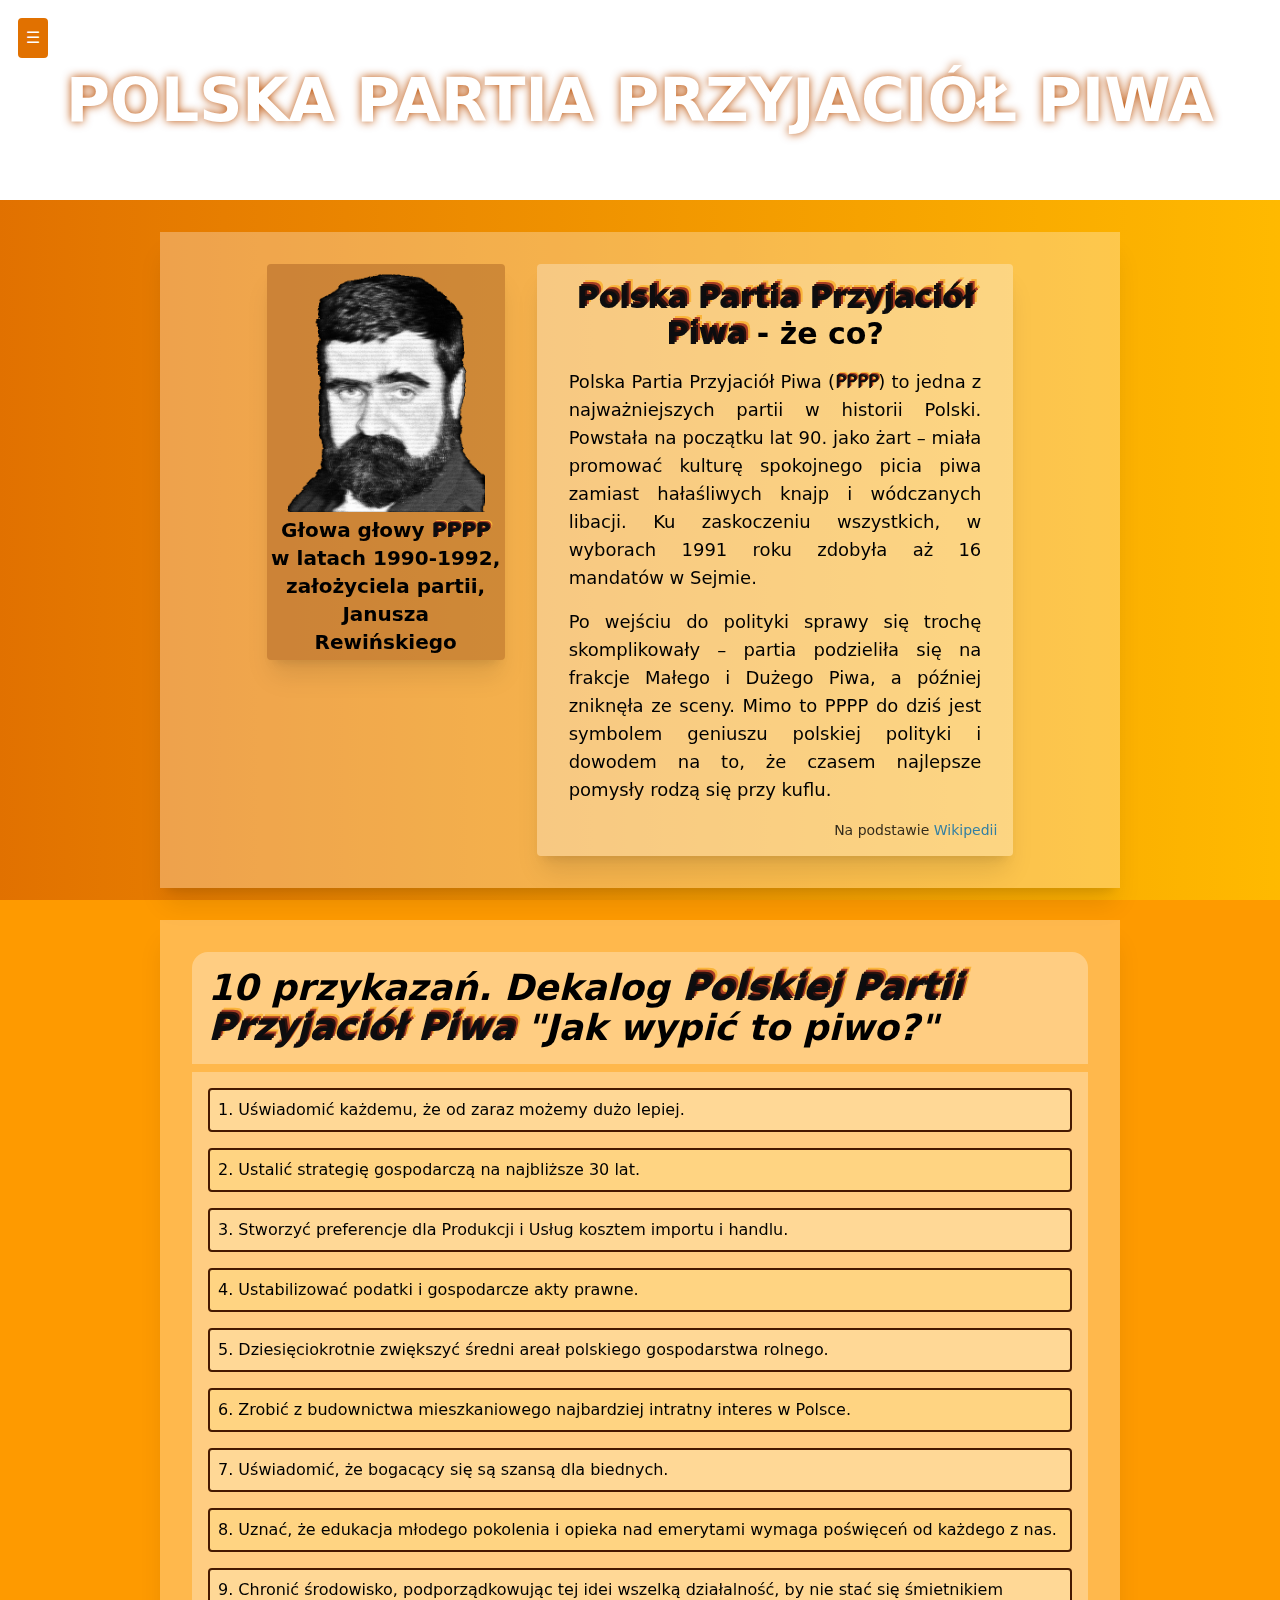
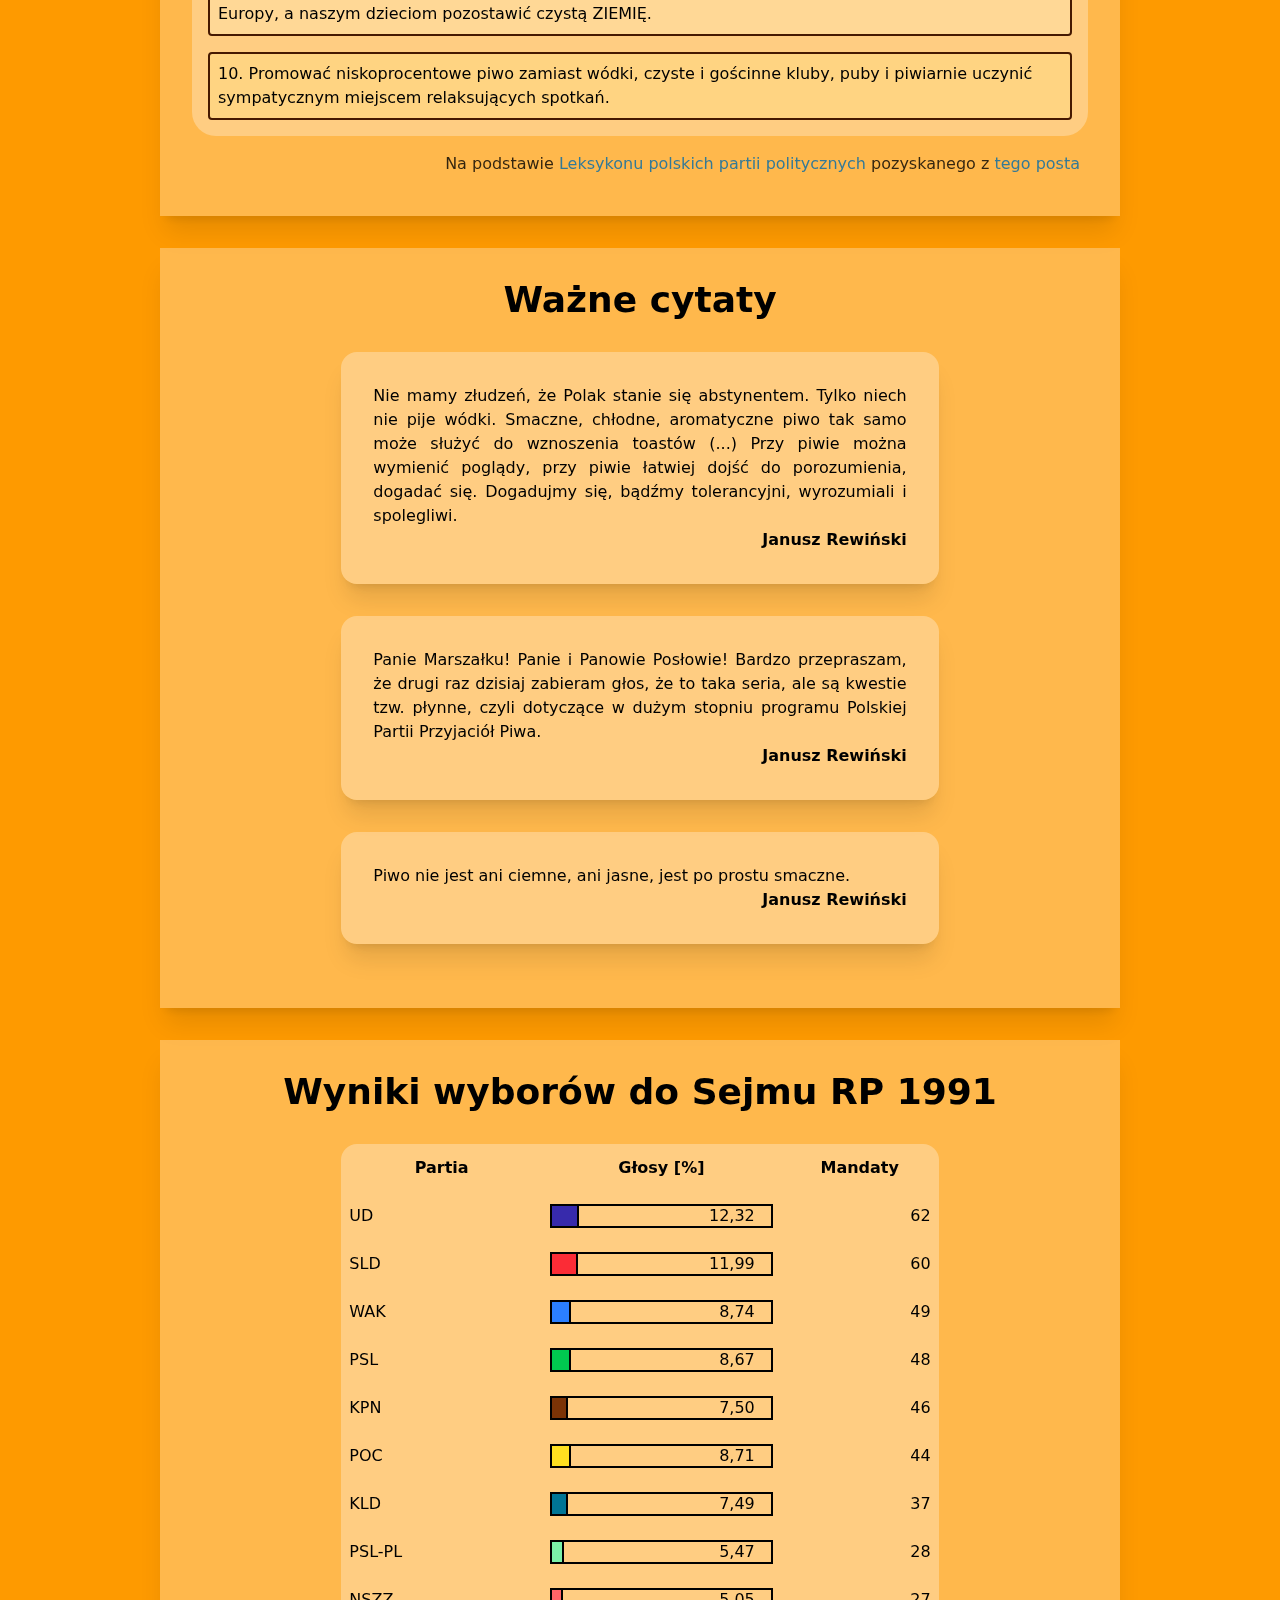
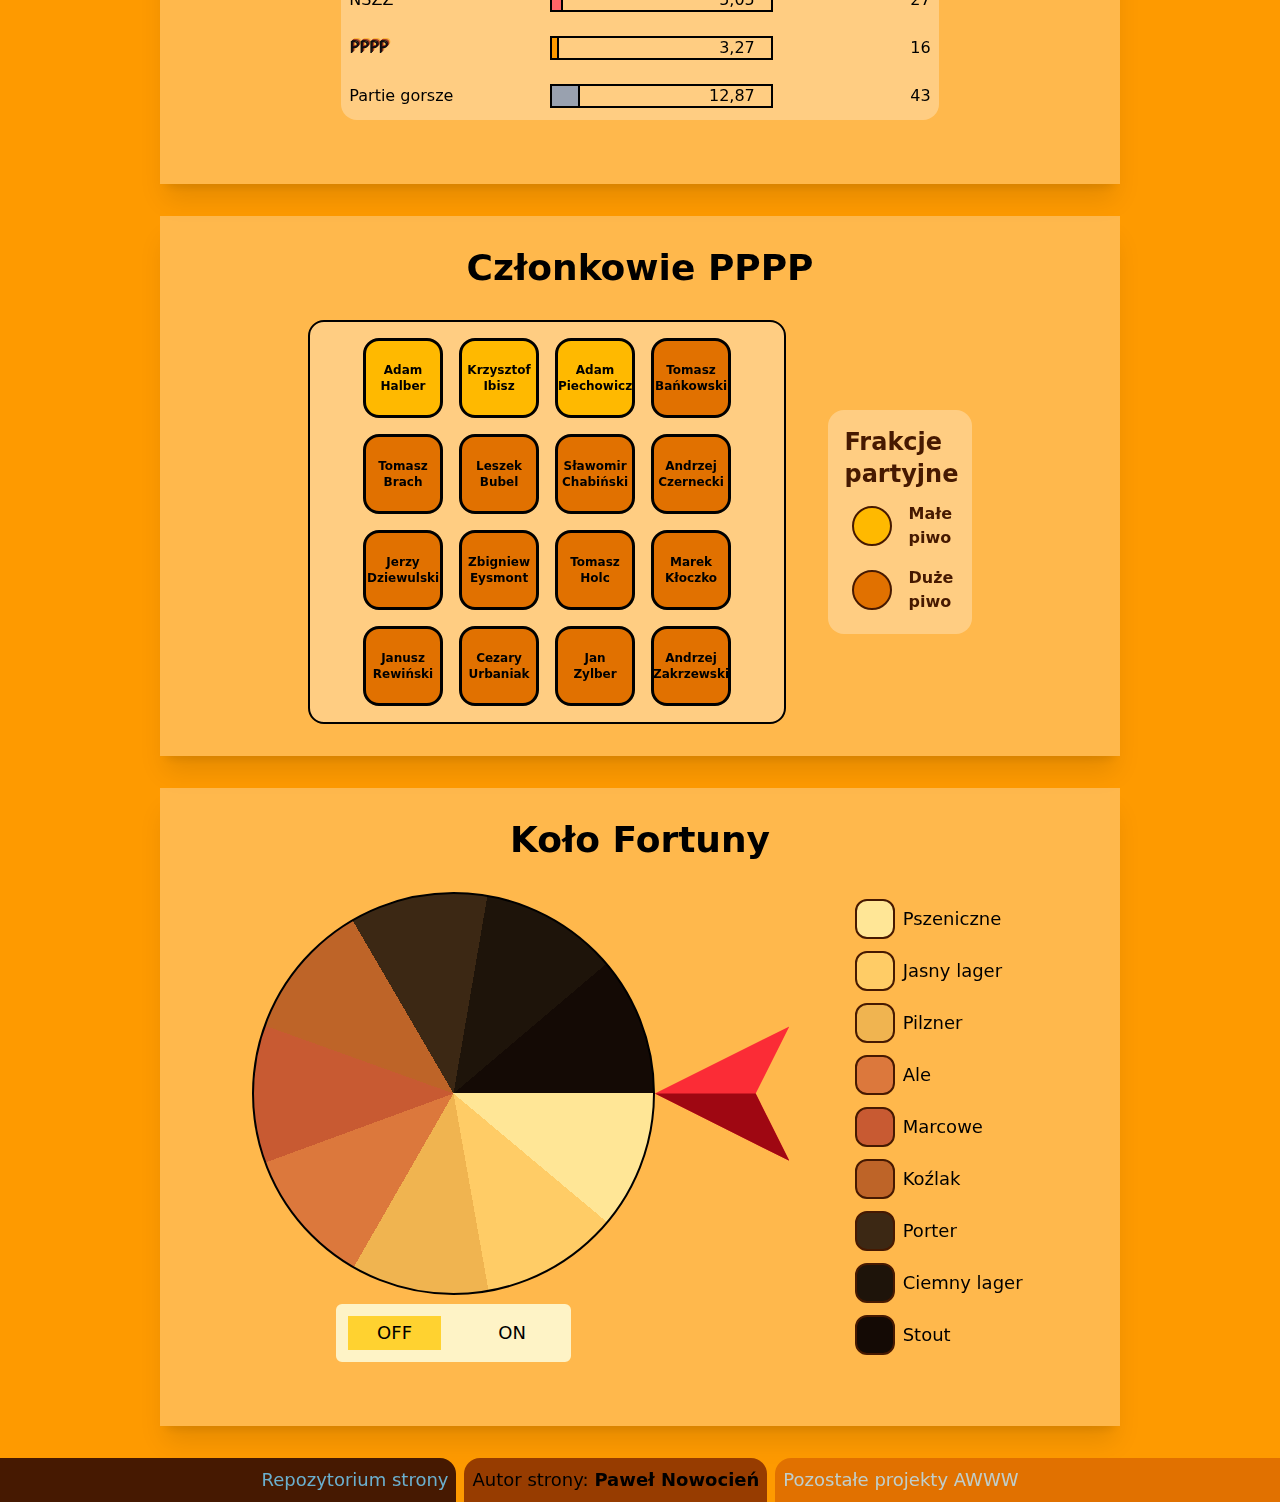
==== commit c2f33675: "Added dark theme, restructured css" ====
--- a/src/index.html
+++ b/src/index.html
@@ -6,10 +6,10 @@
   <link href="./output.css" rel="stylesheet">
   <title>PPPP</title>
 </head>
-<body class="bg-amber-500">
+<body class="bg-amber-500 dark:bg-black dark:text-sky-300 dark:text-">
 
   <!-- Background -->
-  <div class="area w-full h-screen fixed bg-gradient-to-l from-amber-400 to-amber-600">
+  <div class="area w-full h-screen fixed bg-gradient-to-l from-amber-400 to-amber-600 dark:from-black dark:to-black">
     <ul class="circles relative w-full h-full overflow-hidden">
       <li class="circle circle1"></li>
       <li class="circle circle2"></li>
@@ -27,87 +27,86 @@
 
   <!-- Sidebar -->
   <input type="checkbox" id="sidebar-toggle" class="peer hidden">
-  <label for="sidebar-toggle" class="select-none fixed top-4 left-4 z-30 p-2 bg-amber-600 text-white border-2 border-white rounded-md cursor-pointer peer-checked:bg-amber-800 peer-checked:border-amber-800 peer-checked:hover:bg-amber-700">☰</label>
-  <div class="fixed inset-y-0 left-0 w-64 bg-amber-800 text-white transform -translate-x-full peer-checked:translate-x-0 transition-transform p-4 flex flex-col items-center z-10">
-      <ul>
-          <li class="mb-2"><a href="#wstep" class="block p-2 hover:bg-amber-700 rounded">Wstęp</a></li>
-          <li class="mb-2"><a href="#przykazania" class="block p-2 hover:bg-amber-700 rounded">10 Przykazań</a></li>
-          <li class="mb-2"><a href="#cytaty" class="block p-2 hover:bg-amber-700 rounded">Cytaty</a></li>
-          <li class="mb-2"><a href="#wybory" class="block p-2 hover:bg-amber-700 rounded">Wyniki Wyborów</a></li>
-          <li class="mb-2"><a href="#czlonkowie" class="block p-2 hover:bg-amber-700 rounded">Członkowie PPPP</a></li>
-          <li class="mb-2"><a href="#kolo" class="block p-2 hover:bg-amber-700 rounded">Koło Fortuny</a></li>
+  <label for="sidebar-toggle" class="select-none fixed top-4 left-4 z-30 p-2 bg-amber-600 dark:bg-navy text-white dark:text-sky-300 dark:hover:neon-sm border-2 dark:border-1 border-white dark:border-sky-300 rounded-md cursor-pointer peer-checked:bg-amber-800 peer-checked:border-amber-800 peer-checked:hover:bg-amber-700 dark:peer-checked:bg-black dark:peer-checked:border-sky-300 dark:peer-checked:hover:bg-black">☰</label>
+  <div class="fixed inset-y-0 left-0 w-64 text-white bg-amber-800 dark:bg-black dark:border-sky-300 dark:border-r-2 dark:border-dashed transform -translate-x-full peer-checked:translate-x-0 transition-transform p-4 flex flex-col items-center z-10">
+      <ul class="dark:divide-y-1 dark:divide-sky-200">
+          <li class="mb-2"><a href="#wstep" class="block p-2 hover:bg-amber-700 dark:hover:bg-black dark:hover:neon-sm rounded">Wstęp</a></li>
+          <li class="mb-2"><a href="#przykazania" class="block p-2 hover:bg-amber-700 dark:hover:bg-black dark:hover:neon-sm rounded">10 Przykazań</a></li>
+          <li class="mb-2"><a href="#cytaty" class="block p-2 hover:bg-amber-700 dark:hover:bg-black dark:hover:neon-sm rounded">Cytaty</a></li>
+          <li class="mb-2"><a href="#wybory" class="block p-2 hover:bg-amber-700 dark:hover:bg-black dark:hover:neon-sm rounded">Wyniki Wyborów</a></li>
+          <li class="mb-2"><a href="#czlonkowie" class="block p-2 hover:bg-amber-700 dark:hover:bg-black dark:hover:neon-sm rounded">Członkowie PPPP</a></li>
+          <li class="mb-2"><a href="#kolo" class="block p-2 hover:bg-amber-700 dark:hover:bg-black dark:hover:neon-sm rounded">Koło Fortuny</a></li>
       </ul>
   </div>
-
   
   <!-- Header -->
-  <header class=" bg-white w-full h-52 flex items-center justify-center text-4xl md:text-6xl font-bold uppercase text-white text-shadow">
-    <p class="text-wrap text-center">Polska Partia Przyjaciół Piwa</p>
+  <header class=" bg-white w-full flex items-center justify-center text-4xl md:text-6xl font-bold uppercase text-white title-text-shadow dark:bg-black dark:border-b-2 dark:border-sky-300">
+    <p class="text-wrap text-center my-15 leading-15 md:leading-20 test ">Polska Partia Przyjaciół Piwa</p>
   </header>
 
 
   <!-- Introduction -->
-  <section id="wstep" class="bg-white/30 w-5/6 sm:w-3/4 mx-auto my-8 p-8 shadow-xl">
+  <section id="wstep" class="bg-white/30 w-5/6 sm:w-3/4 mx-auto my-8 p-8 shadow-xl dark:shadow-none dark:bg-navy dark:inset-ring-sky-300 dark:inset-ring-2">
     <div class="flex flex-col md:flex-row justify-between mx-auto w-5/6 gap-8">
 
-      <div class="flex flex-col items-center w-full md:w-1/3 h-full min-h-92 shadow-xl bg-amber-900/30 rounded">
+      <div class="flex flex-col items-center w-full md:w-1/3 h-full min-h-92 shadow-xl dark:shadow-none bg-amber-900/30 rounded dark:bg-black dark:inset-ring-sky-300 dark:inset-ring-1 dark:text-sky-300">
         <a href="https://pl.wikipedia.org/wiki/Janusz_Rewi%C5%84ski" target="_blank" class="w-5/6 relative group block">
-          <img src="../images/rew-black-4-5.png" alt="Static Image" class="absolute inset-0 w-full h-full group-hover:opacity-0">
-          <img src="../images/rew-colored-4-5.gif" alt="GIF" class="w-full h-full opacity-0 group-hover:opacity-100">
+          <img src="../images/rew-black-4-5.png" alt="Static Image" class="absolute inset-0 w-full h-full group-hover:opacity-0 dark:opacity-0">
+          <img src="../images/rew-colored-4-5.gif" alt="GIF" class="w-full h-full opacity-0 group-hover:opacity-100 dark:opacity-100">
         </a>
-        <p class="text-center h-1/5 text-xl md:text-lg lg:text-lg xl:text-xl font-semibold p-1">Głowa głowy
-          <span class="font-bold text-pppp-s">PPPP</span>
+        <p class="text-center h-1/5 text-xl md:text-lg lg:text-lg xl:text-xl font-semibold dark:font-extralight p-1">Głowa głowy
+          <span class="font-bold dark:font-light text-pppp-sm">PPPP</span>
           w latach 1990-1992, założyciela partii,
-          <span class="font-bold">Janusza Rewińskiego</span>
+          <span class="font-bold dark:font-light dark:underline dark:underline-offset-4">Janusza Rewińskiego</span>
         </p>
       </div>
 
-      <div class="flex flex-col w-full md:w-2/3 h-max min-h-92 shadow-xl bg-white/30 rounded p-2">
-        <h1 class="my-2 text-xl lg:text-2xl xl:text-3xl font-bold text-center"><span class="text-pppp-sm lg:text-pppp-md">Polska Partia Przyjaciół Piwa</span> - że co?</h1>
-        <p class="p-2 text-sm lg:text-md xl:text-lg mx-4 text-justify">Polska Partia Przyjaciół Piwa (<span class="text-pppp-sm">PPPP</span>) to jedna z najważniejszych partii w historii Polski. Powstała na początku lat 90. jako żart – miała promować kulturę spokojnego picia piwa zamiast hałaśliwych knajp i wódczanych libacji. Ku zaskoczeniu wszystkich, w wyborach 1991 roku zdobyła aż 16 mandatów w Sejmie.</p>
-        <p class="p-2 text-sm lg:text-md xl:text-lg mx-4 text-justify">Po wejściu do polityki sprawy się trochę skomplikowały – partia podzieliła się na frakcje Małego i Dużego Piwa, a później zniknęła ze sceny. Mimo to PPPP do dziś jest symbolem geniuszu polskiej polityki i dowodem na to, że czasem najlepsze pomysły rodzą się przy kuflu.</p>
-        <p class="p-2 text-xs lg:text-sm xl:text-md text-black/80 text-right">Na podstawie <a href="https://pl.wikipedia.org/wiki/Polska_Partia_Przyjaci%C3%B3%C5%82_Piwa" target="_blank" class="text-sky-700/80 hover:underline">Wikipedii</a></p>
+      <div class="flex flex-col w-full md:w-2/3 h-max min-h-92 shadow-xl dark:shadow-none bg-white/30 rounded p-2 dark:bg-black dark:inset-ring-sky-300 dark:inset-ring-1 dark:text-sky-300">
+        <h1 class="my-2 text-xl lg:text-2xl xl:text-3xl font-bold dark:font-extralight text-center"><span class="text-pppp-md">Polska Partia Przyjaciół Piwa</span> - że co?</h1>
+        <p class="p-2 text-sm lg:text-md xl:text-lg mx-4 text-justify dark:font-extralight">Polska Partia Przyjaciół Piwa (<span class="text-pppp-sm">PPPP</span>) to jedna z najważniejszych partii w historii Polski. Powstała na początku lat 90. jako żart – miała promować kulturę spokojnego picia piwa zamiast hałaśliwych knajp i wódczanych libacji. Ku zaskoczeniu wszystkich, w wyborach 1991 roku zdobyła aż 16 mandatów w Sejmie.</p>
+        <p class="p-2 text-sm lg:text-md xl:text-lg mx-4 text-justify dark:font-extralight">Po wejściu do polityki sprawy się trochę skomplikowały – partia podzieliła się na frakcje Małego i Dużego Piwa, a później zniknęła ze sceny. Mimo to PPPP do dziś jest symbolem geniuszu polskiej polityki i dowodem na to, że czasem najlepsze pomysły rodzą się przy kuflu.</p>
+        <p class="p-2 text-xs lg:text-sm xl:text-md text-black/80 dark:text-sky-300/80 text-right dark:font-extralight">Na podstawie <a href="https://pl.wikipedia.org/wiki/Polska_Partia_Przyjaci%C3%B3%C5%82_Piwa" target="_blank" class="text-sky-700/80 dark:text-sky-200/80 hover:underline">Wikipedii</a></p>
       </div>
     </div>
   </section>
 
 
   <!-- Commandments -->
-  <section id="przykazania" class="bg-white/30 w-5/6 sm:w-3/4 mx-auto my-8 p-8 shadow-xl space-y-2">
-    <h1 class="bg-white/30 text-xl md:text-3xl xl:text-4xl font-bold italic p-4 rounded-t-2xl">10 przykazań. Dekalog <span class="text-pppp-sm md:text-pppp-md">Polskiej Partii Przyjaciół Piwa</span> "Jak wypić to piwo?"</h1>
-    <ul class="bg-white/30 list-decimal p-4 list-inside space-y-4 rounded-b-3xl text-sm md:text-base">
-      <li class="bg-amber-100/30 p-2 rounded border-2 border-amber-950 hover:bg-amber-300/50">Uświadomić każdemu, że od zaraz możemy dużo lepiej.</li>
-      <li class="bg-amber-200/30 p-2 rounded border-2 border-amber-950 hover:bg-amber-400/50">Ustalić strategię gospodarczą na najbliższe 30 lat.</li>
-      <li class="bg-amber-100/30 p-2 rounded border-2 border-amber-950 hover:bg-amber-300/50">Stworzyć preferencje dla Produkcji i Usług kosztem importu i handlu.</li>
-      <li class="bg-amber-200/30 p-2 rounded border-2 border-amber-950 hover:bg-amber-400/50">Ustabilizować podatki i gospodarcze akty prawne.</li>
-      <li class="bg-amber-100/30 p-2 rounded border-2 border-amber-950 hover:bg-amber-300/50">Dziesięciokrotnie zwiększyć średni areał polskiego gospodarstwa rolnego.</li>
-      <li class="bg-amber-200/30 p-2 rounded border-2 border-amber-950 hover:bg-amber-400/50">Zrobić z budownictwa mieszkaniowego najbardziej intratny interes w Polsce.</li>
-      <li class="bg-amber-100/30 p-2 rounded border-2 border-amber-950 hover:bg-amber-300/50">Uświadomić, że bogacący się są szansą dla biednych.</li>
-      <li class="bg-amber-200/30 p-2 rounded border-2 border-amber-950 hover:bg-amber-400/50">Uznać, że edukacja młodego pokolenia i opieka nad emerytami wymaga poświęceń od każdego z nas.</li>
-      <li class="bg-amber-100/30 p-2 rounded border-2 border-amber-950 hover:bg-amber-300/50">Chronić środowisko, podporządkowując tej idei wszelką działalność, by nie stać się śmietnikiem Europy, a naszym dzieciom pozostawić czystą ZIEMIĘ.</li>
-      <li class="bg-amber-200/30 p-2 rounded border-2 border-amber-950 hover:bg-amber-400/50">Promować niskoprocentowe piwo zamiast wódki, czyste i gościnne kluby, puby i piwiarnie uczynić sympatycznym miejscem relaksujących spotkań.</li>
+  <section id="przykazania" class="bg-white/30 w-5/6 sm:w-3/4 mx-auto my-8 p-8 shadow-xl dark:shadow-none space-y-2 dark:bg-navy dark:inset-ring-sky-300 dark:inset-ring-2">
+    <h1 class="bg-white/30 text-xl md:text-3xl xl:text-4xl font-bold italic p-4 rounded-t-2xl dark:rounded-none dark:bg-transparent dark:text-hollow">10 przykazań. Dekalog <span class="text-pppp-md">Polskiej Partii Przyjaciół Piwa</span> "Jak wypić to piwo?"</h1>
+    <ul class="bg-white/30 list-decimal p-4 list-inside space-y-4 rounded-b-3xl text-sm md:text-base dark:border-t-1 dark:border-dotted dark:border-sky-300 dark:bg-transparent">
+      <li class="bg-amber-100/30 p-2 rounded border-2 border-amber-950 hover:bg-amber-300/50 dark:bg-transparent dark:hover:bg-transparent dark:hover:border-sky-200 dark:border-sky-300 dark:hover:neon-sm">Uświadomić każdemu, że od zaraz możemy dużo lepiej.</li>
+      <li class="bg-amber-200/30 p-2 rounded border-2 border-amber-950 hover:bg-amber-400/50 dark:bg-transparent dark:hover:bg-transparent dark:hover:border-sky-200 dark:border-sky-300 dark:hover:neon-sm">Ustalić strategię gospodarczą na najbliższe 30 lat.</li>
+      <li class="bg-amber-100/30 p-2 rounded border-2 border-amber-950 hover:bg-amber-300/50 dark:bg-transparent dark:hover:bg-transparent dark:hover:border-sky-200 dark:border-sky-300 dark:hover:neon-sm">Stworzyć preferencje dla Produkcji i Usług kosztem importu i handlu.</li>
+      <li class="bg-amber-200/30 p-2 rounded border-2 border-amber-950 hover:bg-amber-400/50 dark:bg-transparent dark:hover:bg-transparent dark:hover:border-sky-200 dark:border-sky-300 dark:hover:neon-sm">Ustabilizować podatki i gospodarcze akty prawne.</li>
+      <li class="bg-amber-100/30 p-2 rounded border-2 border-amber-950 hover:bg-amber-300/50 dark:bg-transparent dark:hover:bg-transparent dark:hover:border-sky-200 dark:border-sky-300 dark:hover:neon-sm">Dziesięciokrotnie zwiększyć średni areał polskiego gospodarstwa rolnego.</li>
+      <li class="bg-amber-200/30 p-2 rounded border-2 border-amber-950 hover:bg-amber-400/50 dark:bg-transparent dark:hover:bg-transparent dark:hover:border-sky-200 dark:border-sky-300 dark:hover:neon-sm">Zrobić z budownictwa mieszkaniowego najbardziej intratny interes w Polsce.</li>
+      <li class="bg-amber-100/30 p-2 rounded border-2 border-amber-950 hover:bg-amber-300/50 dark:bg-transparent dark:hover:bg-transparent dark:hover:border-sky-200 dark:border-sky-300 dark:hover:neon-sm">Uświadomić, że bogacący się są szansą dla biednych.</li>
+      <li class="bg-amber-200/30 p-2 rounded border-2 border-amber-950 hover:bg-amber-400/50 dark:bg-transparent dark:hover:bg-transparent dark:hover:border-sky-200 dark:border-sky-300 dark:hover:neon-sm">Uznać, że edukacja młodego pokolenia i opieka nad emerytami wymaga poświęceń od każdego z nas.</li>
+      <li class="bg-amber-100/30 p-2 rounded border-2 border-amber-950 hover:bg-amber-300/50 dark:bg-transparent dark:hover:bg-transparent dark:hover:border-sky-200 dark:border-sky-300 dark:hover:neon-sm">Chronić środowisko, podporządkowując tej idei wszelką działalność, by nie stać się śmietnikiem Europy, a naszym dzieciom pozostawić czystą ZIEMIĘ.</li>
+      <li class="bg-amber-200/30 p-2 rounded border-2 border-amber-950 hover:bg-amber-400/50 dark:bg-transparent dark:hover:bg-transparent dark:hover:border-sky-200 dark:border-sky-300 dark:hover:neon-sm">Promować niskoprocentowe piwo zamiast wódki, czyste i gościnne kluby, puby i piwiarnie uczynić sympatycznym miejscem relaksujących spotkań.</li>
     </ul>
-    <p class="p-2 text-right text-black/80 text-sm md:text-base ">
+    <p class="p-2 text-right text-black/80 text-sm md:text-base dark:text-sky-300/80">
       Na podstawie
-      <a href="https://repozytorium.amu.edu.pl/server/api/core/bitstreams/989415a9-4cad-4ec3-8219-a3ac2dadccb8/content" target="_blank" class="text-sky-700/80 hover:underline">Leksykonu polskich partii politycznych</a>
+      <a href="https://repozytorium.amu.edu.pl/server/api/core/bitstreams/989415a9-4cad-4ec3-8219-a3ac2dadccb8/content" target="_blank" class="text-sky-700/80 dark:text-sky-200/80  hover:underline">Leksykonu polskich partii politycznych</a>
       pozyskanego z
-      <a href="https://www.reddit.com/r/PolskaPolityka/comments/1b4sxh9/przegl%C4%85d_partii_polska_partia_przyjaci%C3%B3%C5%82_piwa/" target="_blank" class="text-sky-700/80 hover:underline">tego posta</a>
+      <a href="https://www.reddit.com/r/PolskaPolityka/comments/1b4sxh9/przegl%C4%85d_partii_polska_partia_przyjaci%C3%B3%C5%82_piwa/" target="_blank" class="text-sky-700/80 dark:text-sky-200/80  hover:underline">tego posta</a>
     </p>
   </section>
 
 
   <!-- Quotes -->
-  <section id="cytaty" class="bg-white/30 w-5/6 sm:w-3/4 mx-auto my-8 p-8 shadow-xl">
-    <h1 class="text-xl md:text-3xl xl:text-4xl font-bold text-center">Ważne cytaty</h1>    
-    <div class="bg-white/30 w-full sm:w-5/6 lg:w-2/3 mx-auto my-8 p-8 text-sm md:text-base shadow-xl rounded-2xl text-justify flex flex-col">
+  <section id="cytaty" class="bg-white/30 w-5/6 sm:w-3/4 mx-auto my-8 p-8 shadow-xl dark:shadow-none dark:bg-navy dark:inset-ring-sky-300 dark:inset-ring-2">
+    <h1 class="text-xl md:text-3xl xl:text-4xl font-bold text-center dark:text-hollow">Ważne cytaty</h1>    
+    <div class="bg-white/30 w-full sm:w-5/6 lg:w-2/3 mx-auto my-8 p-8 text-sm md:text-base shadow-xl dark:shadow-none rounded-2xl text-justify flex flex-col dark:bg-transparent dark:hover:bg-black dark:rounded-none dark:border-1 dark:border-dotted dark:border-transparent dark:hover:border-sky-300">
       <p class="">Nie mamy złudzeń, że Polak stanie się abstynentem. Tylko niech nie pije wódki. Smaczne, chłodne, aromatyczne piwo tak samo może służyć do wznoszenia toastów (...) Przy piwie można wymienić poglądy, przy piwie łatwiej dojść do porozumienia, dogadać się. Dogadujmy się, bądźmy tolerancyjni, wyrozumiali i spolegliwi.</p>
       <p class="text-right font-semibold">Janusz Rewiński</p>
     </div>
-    <div class="bg-white/30 w-full sm:w-5/6 lg:w-2/3 mx-auto my-8 p-8 text-sm md:text-base shadow-xl rounded-2xl text-justify flex flex-col">
+    <div class="bg-white/30 w-full sm:w-5/6 lg:w-2/3 mx-auto my-8 p-8 text-sm md:text-base shadow-xl dark:shadow-none rounded-2xl text-justify flex flex-col dark:bg-transparent dark:hover:bg-black dark:rounded-none dark:border-1 dark:border-dotted dark:border-transparent dark:hover:border-sky-300">
       <p class="">Panie Marszałku! Panie i Panowie Posłowie! Bardzo przepraszam, że drugi raz dzisiaj zabieram głos, że to taka seria, ale są kwestie tzw. płynne, czyli dotyczące w dużym stopniu programu Polskiej Partii Przyjaciół Piwa.</p>
       <p class="text-right font-semibold">Janusz Rewiński</p>
     </div>
-    <div class="bg-white/30 w-full sm:w-5/6 lg:w-2/3 mx-auto my-8 p-8 text-sm md:text-base shadow-xl rounded-2xl text-justify flex flex-col">
+    <div class="bg-white/30 w-full sm:w-5/6 lg:w-2/3 mx-auto my-8 p-8 text-sm md:text-base shadow-xl dark:shadow-none rounded-2xl text-justify flex flex-col dark:bg-transparent dark:hover:bg-black dark:rounded-none dark:border-1 dark:border-dotted dark:border-transparent dark:hover:border-sky-300">
       <p class="">Piwo nie jest ani ciemne, ani jasne, jest po prostu smaczne.</p>
       <p class="text-right font-semibold">Janusz Rewiński</p>
     </div>
@@ -115,9 +114,9 @@
 
 
   <!-- Election results -->
-  <section id="wybory" class="bg-white/30 w-5/6 sm:w-3/4 mx-auto my-8 p-8 shadow-xl space-y-8">
-    <h1 class="md:text-3xl xl:text-4xl font-bold text-center">Wyniki wyborów do Sejmu RP 1991</h1>
-    <table class="bg-white/30 rounded-2xl table-auto  text-sm md:text-base w-full sm:w-5/6 lg:w-2/3 mx-auto my-8 p-8">
+  <section id="wybory" class="bg-white/30 w-5/6 sm:w-3/4 mx-auto my-8 p-8 shadow-xl dark:shadow-none space-y-8 dark:bg-navy dark:inset-ring-sky-300 dark:inset-ring-2">
+    <h1 class="md:text-3xl xl:text-4xl font-bold text-center dark:text-hollow">Wyniki wyborów do Sejmu RP 1991</h1>
+    <table class="bg-white/30 dark:bg-transparent rounded-2xl table-auto text-sm md:text-base w-full sm:w-5/6 lg:w-2/3 mx-auto my-8 p-8">
       <thead>
         <tr>
           <th class="px-2 py-3">Partia</th>
@@ -126,119 +125,119 @@
         </tr>
       </thead>
       <tbody>
-        <tr class="hover:bg-amber-800/10">
+        <tr class="hover:bg-amber-800/10 dark:hover:bg-black dark:inset-ring-sky-300 dark:hover:inset-ring-1">
           <td class="px-2 py-3">UD</td>
           <td class="px-2 py-3">
             <div class="w-full h-6 border-2 flex items-center justify-between">
-              <div class="w-1232/10000 h-full bg-indigo-800 border-r-2"></div>
+              <div class="w-1232/10000 h-full bg-indigo-800 dark:bg-indigo-950 border-r-2"></div>
               <span class="pr-4">12,32</span>
             </div>
           </td>
-          <td class="px-2 py-3">62</td>
-        </tr>
-        <tr class="hover:bg-amber-800/10">
+          <td class="px-2 py-3 text-right">62</td>
+        </tr>
+        <tr class="hover:bg-amber-800/10 dark:hover:bg-black dark:inset-ring-sky-300 dark:hover:inset-ring-1">
           <td class="px-2 py-3">SLD</td>
           <td class="px-2 py-3">
             <div class="w-full h-6 border-2 flex items-center justify-between">
-              <div class="w-1199/10000 h-full bg-red-500 border-r-2"></div>
+              <div class="w-1199/10000 h-full bg-red-500 dark:bg-red-950 border-r-2"></div>
               <span class="pr-4">11,99</span>
             </div>
           </td>
-          <td class="px-2 py-3">60</td>
-        </tr>
-        <tr class="hover:bg-amber-800/10">
+          <td class="px-2 py-3 text-right">60</td>
+        </tr>
+        <tr class="hover:bg-amber-800/10 dark:hover:bg-black dark:inset-ring-sky-300 dark:hover:inset-ring-1">
           <td class="px-2 py-3">WAK</td>
           <td class="px-2 py-3">
             <div class="w-full h-6 border-2 flex items-center justify-between">
-              <div class="w-874/10000 h-full bg-blue-500 border-r-2"></div>
+              <div class="w-874/10000 h-full bg-blue-500 dark:bg-blue-950 border-r-2"></div>
               <span class="pr-4">8,74</span>
             </div>
           </td>
-          <td class="px-2 py-3">49</td>
-        </tr>
-        <tr class="hover:bg-amber-800/10">
+          <td class="px-2 py-3 text-right">49</td>
+        </tr>
+        <tr class="hover:bg-amber-800/10 dark:hover:bg-black dark:inset-ring-sky-300 dark:hover:inset-ring-1">
           <td class="px-2 py-3">PSL</td>
           <td class="px-2 py-3">
             <div class="w-full h-6 border-2 flex items-center justify-between">
-              <div class="w-867/10000 h-full bg-green-500 border-r-2"></div>
+              <div class="w-867/10000 h-full bg-green-500 dark:bg-green-950 border-r-2"></div>
               <span class="pr-4">8,67</span>
             </div>
           </td>
-          <td class="px-2 py-3">48</td>
+          <td class="px-2 py-3 text-right">48</td>
         </tr>
         
-        <tr class="hover:bg-amber-800/10">
+        <tr class="hover:bg-amber-800/10 dark:hover:bg-black dark:inset-ring-sky-300 dark:hover:inset-ring-1">
           <td class="px-2 py-3">KPN</td>
           <td class="px-2 py-3">
             <div class="w-full h-6 border-2 flex items-center justify-between">
-              <div class="w-750/10000 h-full bg-amber-900 border-r-2"></div>
+              <div class="w-750/10000 h-full bg-amber-900 dark:bg-amber-950 border-r-2"></div>
               <span class="pr-4">7,50</span>
             </div>
           </td>
-          <td class="px-2 py-3">46</td>
-        </tr>
-        <tr class="hover:bg-amber-800/10">
+          <td class="px-2 py-3 text-right">46</td>
+        </tr>
+        <tr class="hover:bg-amber-800/10 dark:hover:bg-black dark:inset-ring-sky-300 dark:hover:inset-ring-1">
           <td class="px-2 py-3">POC</td>
           <td class="px-2 py-3">
             <div class="w-full h-6 border-2 flex items-center justify-between">
-              <div class="w-871/10000 h-full bg-yellow-300 border-r-2"></div>
+              <div class="w-871/10000 h-full bg-yellow-300 dark:bg-yellow-800 border-r-2"></div>
               <span class="pr-4">8,71</span>
             </div>
           </td>
-          <td class="px-2 py-3">44</td>
-        </tr>
-        <tr class="hover:bg-amber-800/10">
+          <td class="px-2 py-3 text-right">44</td>
+        </tr>
+        <tr class="hover:bg-amber-800/10 dark:hover:bg-black dark:inset-ring-sky-300 dark:hover:inset-ring-1">
           <td class="px-2 py-3">KLD</td>
           <td class="px-2 py-3">
             <div class="w-full h-6 border-2 flex items-center justify-between">
-              <div class="w-749/10000 h-full bg-cyan-700 border-r-2"></div>
+              <div class="w-749/10000 h-full bg-cyan-700 dark:bg-cyan-950 border-r-2"></div>
               <span class="pr-4">7,49</span>
             </div>
           </td>
-          <td class="px-2 py-3">37</td>
-        </tr>
-        <tr class="hover:bg-amber-800/10">
+          <td class="px-2 py-3 text-right">37</td>
+        </tr>
+        <tr class="hover:bg-amber-800/10 dark:hover:bg-black dark:inset-ring-sky-300 dark:hover:inset-ring-1">
           <td class="px-2 py-3">PSL-PL</td>
           <td class="px-2 py-3">
             <div class="w-full h-6 border-2 flex items-center justify-between">
-              <div class="w-547/10000 h-full bg-green-300 border-r-2"></div>
+              <div class="w-547/10000 h-full bg-green-300 dark:bg-lime-900 border-r-2"></div>
               <span class="pr-4">5,47</span>
             </div>
           </td>
-          <td class="px-2 py-3">28</td>
-        </tr>
-        <tr class="hover:bg-amber-800/10">
+          <td class="px-2 py-3 text-right">28</td>
+        </tr>
+        <tr class="hover:bg-amber-800/10 dark:hover:bg-black dark:inset-ring-sky-300 dark:hover:inset-ring-1">
           <td class="px-2 py-3">NSZZ</td>
           <td class="px-2 py-3">
             <div class="w-full h-6 border-2 flex items-center justify-between">
-              <div class="w-505/10000 h-full bg-red-400 border-r-2"></div>
+              <div class="w-505/10000 h-full bg-red-400 dark:bg-pink-900 border-r-2"></div>
               <span class="pr-4">5,05</span>
             </div>
           </td>
-          <td class="px-2 py-3">27</td>
-        </tr>
-        <tr class="group hover:bg-amber-800/10">
+          <td class="px-2 py-3 text-right">27</td>
+        </tr>
+        <tr class="group hover:bg-amber-800/10 dark:hover:bg-black dark:inset-ring-sky-300 dark:hover:inset-ring-1">
           <td class="px-2 py-3 text-pppp-sm">PPPP</td>
           <td class="px-2 py-3">
             <div class="w-full h-6 border-2 flex items-center justify-between">
-              <div class="w-327/10000 h-full bg-amber-500 border-r-2"></div>
+              <div class="w-327/10000 h-full bg-amber-500 dark:bg-amber-800 border-r-2"></div>
               <span class="pr-4 text-nowrap">
-                <span class="text-transparent group-hover:text-black text-[6px] md:text-sm">ZA MAŁO</span>
+                <span class="text-transparent group-hover:text-black text-[6px] md:text-sm dark:group-hover:text-sky-300 dark:font-extralight">ZA MAŁO</span>
                 <span>3,27</span>
               </span>
             </div>
           </td>
-          <td class="px-2 py-3">16</td>
-        </tr>
-        <tr class="hover:bg-amber-800/10">
+          <td class="px-2 py-3 text-right">16</td>
+        </tr>
+        <tr class="hover:bg-amber-800/10 dark:hover:bg-black dark:inset-ring-sky-300 dark:hover:inset-ring-1">
           <td class="px-2 py-3">Partie gorsze</td>
           <td class="px-2 py-3">
             <div class="w-full h-6 border-2 flex items-center justify-between">
-              <div class="w-1287/10000 h-full bg-gray-400 border-r-2"></div>
+              <div class="w-1287/10000 h-full bg-gray-400 dark:bg-gray-800 border-r-2"></div>
               <span class="pr-4">12,87</span>
             </div>
           </td>
-          <td class="px-2 py-3">43</td>
+          <td class="px-2 py-3 text-right">43</td>
         </tr>
       </tbody>
     </table>
@@ -246,38 +245,38 @@
 
 
   <!-- Party members -->
-  <section id="czlonkowie" class="bg-white/30 w-5/6 sm:w-3/4 mx-auto my-8 p-8 shadow-xl space-y-8">
-    <h1 class="text-xl md:text-3xl xl:text-4xl font-bold text-center">Członkowie PPPP</h1>
+  <section id="czlonkowie" class="bg-white/30 w-5/6 sm:w-3/4 mx-auto my-8 p-8 shadow-xl dark:shadow-none space-y-8 dark:bg-navy dark:inset-ring-sky-300 dark:inset-ring-2">
+    <h1 class="text-xl md:text-3xl xl:text-4xl font-bold text-center dark:text-hollow">Członkowie PPPP</h1>
     <div class="w-full xl:w-4/5 flex flex-col xl:flex-row items-center mx-auto justify-evenly gap-4">
-      <div class="w-full xl:w-2/3 bg-white/30 border-2 rounded-2xl flex flex-wrap gap-4 p-4 justify-center text-[10px] md:text-xs">
-        <div class="h-16 md:h-20 aspect-square max-w-20 font-semibold bg-amber-400 border-3 rounded-2xl flex items-center text-center justify-center break-after-all hover:bg-amber-500 hover:font-bold transition"><p>Adam<br>Halber</p></div>
-        <div class="h-16 md:h-20 aspect-square max-w-20 font-semibold bg-amber-400 border-3 rounded-2xl flex items-center text-center justify-center break-after-all hover:bg-amber-500 hover:font-bold transition"><p>Krzysztof<br>Ibisz</p></div>
-        <div class="h-16 md:h-20 aspect-square max-w-20 font-semibold bg-amber-400 border-3 rounded-2xl flex items-center text-center justify-center break-after-all hover:bg-amber-500 hover:font-bold transition"><p>Adam<br>Piechowicz</p></div>
-        <div class="h-16 md:h-20 aspect-square max-w-20 font-semibold bg-amber-600 border-3 rounded-2xl flex items-center text-center justify-center break-after-all hover:bg-amber-700 hover:font-bold transition"><p>Tomasz<br>Bańkowski</p></div>
-        <div class="h-16 md:h-20 aspect-square max-w-20 font-semibold bg-amber-600 border-3 rounded-2xl flex items-center text-center justify-center break-after-all hover:bg-amber-700 hover:font-bold transition"><p>Tomasz<br>Brach</p></div>
-        <div class="h-16 md:h-20 aspect-square max-w-20 font-semibold bg-amber-600 border-3 rounded-2xl flex items-center text-center justify-center break-after-all hover:bg-amber-700 hover:font-bold transition"><p>Leszek<br>Bubel</p></div>
-        <div class="h-16 md:h-20 aspect-square max-w-20 font-semibold bg-amber-600 border-3 rounded-2xl flex items-center text-center justify-center break-after-all hover:bg-amber-700 hover:font-bold transition"><p>Sławomir<br>Chabiński</p></div>
-        <div class="h-16 md:h-20 aspect-square max-w-20 font-semibold bg-amber-600 border-3 rounded-2xl flex items-center text-center justify-center break-after-all hover:bg-amber-700 hover:font-bold transition"><p>Andrzej<br>Czernecki</p></div>
-        <div class="h-16 md:h-20 aspect-square max-w-20 font-semibold bg-amber-600 border-3 rounded-2xl flex items-center text-center justify-center break-after-all hover:bg-amber-700 hover:font-bold transition"><p>Jerzy<br>Dziewulski</p></div>
-        <div class="h-16 md:h-20 aspect-square max-w-20 font-semibold bg-amber-600 border-3 rounded-2xl flex items-center text-center justify-center break-after-all hover:bg-amber-700 hover:font-bold transition"><p>Zbigniew<br>Eysmont</p></div>
-        <div class="h-16 md:h-20 aspect-square max-w-20 font-semibold bg-amber-600 border-3 rounded-2xl flex items-center text-center justify-center break-after-all hover:bg-amber-700 hover:font-bold transition"><p>Tomasz<br>Holc</p></div>
-        <div class="h-16 md:h-20 aspect-square max-w-20 font-semibold bg-amber-600 border-3 rounded-2xl flex items-center text-center justify-center break-after-all hover:bg-amber-700 hover:font-bold transition"><p>Marek<br>Kłoczko</p></div>
-        <div class="h-16 md:h-20 aspect-square max-w-20 font-bold     bg-amber-600 border-3 rounded-2xl flex items-center text-center justify-center break-after-all hover:bg-amber-700 hover:font-extrabold transition"><p>Janusz<br>Rewiński</p></div>
-        <div class="h-16 md:h-20 aspect-square max-w-20 font-semibold bg-amber-600 border-3 rounded-2xl flex items-center text-center justify-center break-after-all hover:bg-amber-700 hover:font-bold transition"><p>Cezary<br>Urbaniak</p></div>
-        <div class="h-16 md:h-20 aspect-square max-w-20 font-semibold bg-amber-600 border-3 rounded-2xl flex items-center text-center justify-center break-after-all hover:bg-amber-700 hover:font-bold transition"><p>Jan<br>Zylber</p></div>
-        <div class="h-16 md:h-20 aspect-square max-w-20 font-semibold bg-amber-600 border-3 rounded-2xl flex items-center text-center justify-center break-after-all hover:bg-amber-700 hover:font-bold transition"><p>Andrzej<br>Zakrzewski</p></div>
-      </div>
-      <div class="text-sm md:text-base text-amber-950 font-semibold h-auto xl:w-1/5 bg-white/30 flex flex-col gap-2 p-4 rounded-2xl">
-        <div class="text-lg md:text-xl xl:text-2xl font-bold">
+      <div class="w-full xl:w-2/3 bg-white/30 dark:bg-black border-2 dark:border-1 rounded-2xl dark:rounded-sm flex flex-wrap gap-4 p-4 justify-center text-[10px] md:text-xs">
+        <div class="h-16 md:h-20 aspect-square max-w-20 font-semibold bg-amber-400 border-3 rounded-2xl flex items-center text-center justify-center break-after-all hover:bg-amber-500 hover:font-bold      transition dark:bg-dark-green dark:font-light dark:border-sky-200 dark:border-2 dark:border-dotted dark:hover:font-light dark:hover:neon-sm dark:hover:border-solid dark:hover:bg-dark-green"><p>Adam<br>Halber</p></div>
+        <div class="h-16 md:h-20 aspect-square max-w-20 font-semibold bg-amber-400 border-3 rounded-2xl flex items-center text-center justify-center break-after-all hover:bg-amber-500 hover:font-bold      transition dark:bg-dark-green dark:font-light dark:border-sky-200 dark:border-2 dark:border-dotted dark:hover:font-light dark:hover:neon-sm dark:hover:border-solid dark:hover:bg-dark-green"><p>Krzysztof<br>Ibisz</p></div>
+        <div class="h-16 md:h-20 aspect-square max-w-20 font-semibold bg-amber-400 border-3 rounded-2xl flex items-center text-center justify-center break-after-all hover:bg-amber-500 hover:font-bold      transition dark:bg-dark-green dark:font-light dark:border-sky-200 dark:border-2 dark:border-dotted dark:hover:font-light dark:hover:neon-sm dark:hover:border-solid dark:hover:bg-dark-green"><p>Adam<br>Piechowicz</p></div>
+        <div class="h-16 md:h-20 aspect-square max-w-20 font-semibold bg-amber-600 border-3 rounded-2xl flex items-center text-center justify-center break-after-all hover:bg-amber-700 hover:font-bold      transition dark:bg-dirty-red  dark:font-light dark:border-sky-200 dark:border-2 dark:border-dotted dark:hover:font-light dark:hover:neon-sm dark:hover:border-solid dark:hover:bg-dirty-red "><p>Tomasz<br>Bańkowski</p></div>
+        <div class="h-16 md:h-20 aspect-square max-w-20 font-semibold bg-amber-600 border-3 rounded-2xl flex items-center text-center justify-center break-after-all hover:bg-amber-700 hover:font-bold      transition dark:bg-dirty-red  dark:font-light dark:border-sky-200 dark:border-2 dark:border-dotted dark:hover:font-light dark:hover:neon-sm dark:hover:border-solid dark:hover:bg-dirty-red "><p>Tomasz<br>Brach</p></div>
+        <div class="h-16 md:h-20 aspect-square max-w-20 font-semibold bg-amber-600 border-3 rounded-2xl flex items-center text-center justify-center break-after-all hover:bg-amber-700 hover:font-bold      transition dark:bg-dirty-red  dark:font-light dark:border-sky-200 dark:border-2 dark:border-dotted dark:hover:font-light dark:hover:neon-sm dark:hover:border-solid dark:hover:bg-dirty-red "><p>Leszek<br>Bubel</p></div>
+        <div class="h-16 md:h-20 aspect-square max-w-20 font-semibold bg-amber-600 border-3 rounded-2xl flex items-center text-center justify-center break-after-all hover:bg-amber-700 hover:font-bold      transition dark:bg-dirty-red  dark:font-light dark:border-sky-200 dark:border-2 dark:border-dotted dark:hover:font-light dark:hover:neon-sm dark:hover:border-solid dark:hover:bg-dirty-red "><p>Sławomir<br>Chabiński</p></div>
+        <div class="h-16 md:h-20 aspect-square max-w-20 font-semibold bg-amber-600 border-3 rounded-2xl flex items-center text-center justify-center break-after-all hover:bg-amber-700 hover:font-bold      transition dark:bg-dirty-red  dark:font-light dark:border-sky-200 dark:border-2 dark:border-dotted dark:hover:font-light dark:hover:neon-sm dark:hover:border-solid dark:hover:bg-dirty-red "><p>Andrzej<br>Czernecki</p></div>
+        <div class="h-16 md:h-20 aspect-square max-w-20 font-semibold bg-amber-600 border-3 rounded-2xl flex items-center text-center justify-center break-after-all hover:bg-amber-700 hover:font-bold      transition dark:bg-dirty-red  dark:font-light dark:border-sky-200 dark:border-2 dark:border-dotted dark:hover:font-light dark:hover:neon-sm dark:hover:border-solid dark:hover:bg-dirty-red "><p>Jerzy<br>Dziewulski</p></div>
+        <div class="h-16 md:h-20 aspect-square max-w-20 font-semibold bg-amber-600 border-3 rounded-2xl flex items-center text-center justify-center break-after-all hover:bg-amber-700 hover:font-bold      transition dark:bg-dirty-red  dark:font-light dark:border-sky-200 dark:border-2 dark:border-dotted dark:hover:font-light dark:hover:neon-sm dark:hover:border-solid dark:hover:bg-dirty-red "><p>Zbigniew<br>Eysmont</p></div>
+        <div class="h-16 md:h-20 aspect-square max-w-20 font-semibold bg-amber-600 border-3 rounded-2xl flex items-center text-center justify-center break-after-all hover:bg-amber-700 hover:font-bold      transition dark:bg-dirty-red  dark:font-light dark:border-sky-200 dark:border-2 dark:border-dotted dark:hover:font-light dark:hover:neon-sm dark:hover:border-solid dark:hover:bg-dirty-red "><p>Tomasz<br>Holc</p></div>
+        <div class="h-16 md:h-20 aspect-square max-w-20 font-semibold bg-amber-600 border-3 rounded-2xl flex items-center text-center justify-center break-after-all hover:bg-amber-700 hover:font-bold      transition dark:bg-dirty-red  dark:font-light dark:border-sky-200 dark:border-2 dark:border-dotted dark:hover:font-light dark:hover:neon-sm dark:hover:border-solid dark:hover:bg-dirty-red "><p>Marek<br>Kłoczko</p></div>
+        <div class="h-16 md:h-20 aspect-square max-w-20 font-bold     bg-amber-600 border-3 rounded-2xl flex items-center text-center justify-center break-after-all hover:bg-amber-700 hover:font-extrabold transition dark:bg-dirty-red  dark:font-light dark:border-sky-200 dark:border-2 dark:border-dotted dark:hover:font-normal dark:neon-sm      dark:hover:border-solid dark:hover:bg-dirty-red "><p>Janusz<br>Rewiński</p></div>
+        <div class="h-16 md:h-20 aspect-square max-w-20 font-semibold bg-amber-600 border-3 rounded-2xl flex items-center text-center justify-center break-after-all hover:bg-amber-700 hover:font-bold      transition dark:bg-dirty-red  dark:font-light dark:border-sky-200 dark:border-2 dark:border-dotted dark:hover:font-light dark:hover:neon-sm dark:hover:border-solid dark:hover:bg-dirty-red "><p>Cezary<br>Urbaniak</p></div>
+        <div class="h-16 md:h-20 aspect-square max-w-20 font-semibold bg-amber-600 border-3 rounded-2xl flex items-center text-center justify-center break-after-all hover:bg-amber-700 hover:font-bold      transition dark:bg-dirty-red  dark:font-light dark:border-sky-200 dark:border-2 dark:border-dotted dark:hover:font-light dark:hover:neon-sm dark:hover:border-solid dark:hover:bg-dirty-red "><p>Jan<br>Zylber</p></div>
+        <div class="h-16 md:h-20 aspect-square max-w-20 font-semibold bg-amber-600 border-3 rounded-2xl flex items-center text-center justify-center break-after-all hover:bg-amber-700 hover:font-bold      transition dark:bg-dirty-red  dark:font-light dark:border-sky-200 dark:border-2 dark:border-dotted dark:hover:font-light dark:hover:neon-sm dark:hover:border-solid dark:hover:bg-dirty-red "><p>Andrzej<br>Zakrzewski</p></div>
+      </div>
+      <div class="text-sm md:text-base text-amber-950 dark:text-sky-300 font-semibold h-auto xl:w-1/5 bg-white/30 dark:bg-black flex flex-col gap-2 p-4 rounded-2xl dark:inset-ring-1 dark:rounded-sm">
+        <div class="text-lg md:text-xl xl:text-2xl font-bold dark:text-hollow">
           Frakcje partyjne
         </div>
-        <div class="flex flex-row xl:flex-col gap-2">
+        <div class="flex flex-row xl:flex-col gap-2 dark:font-light">
           <div class="h-14 w-full flex flex-row items-center gap-2">
-            <div class="mx-2 rounded-full bg-amber-400 h-10 aspect-square border-2 border-amber-950"></div>
+            <div class="mx-2 rounded-full bg-amber-400 dark:bg-dark-green h-10 aspect-square border-2 border-amber-950 dark:border-sky-200 dark:border-dotted"></div>
             <div>Małe piwo</div>
           </div>
           <div class="h-14 w-full flex flex-row items-center gap-2">
-            <div class="mx-2 rounded-full bg-amber-600 min-h-10 min-w-10 h-10 w-10 border-2 border-amber-950"></div>
+            <div class="mx-2 rounded-full bg-amber-600 dark:bg-dirty-red h-10 aspect-square border-2 border-amber-950 dark:border-sky-200 dark:border-dotted"></div>
             <div>Duże piwo</div>
           </div>
 
@@ -288,8 +287,8 @@
 
   
   <!-- Spinning wheel -->
-  <section id="kolo" class="bg-white/30 w-5/6 sm:w-3/4 mx-auto my-8 p-8 shadow-xl text-center items-center">
-    <h1 class="text-xl md:text-3xl xl:text-4xl font-bold text-center">Koło Fortuny</h1>
+  <section id="kolo" class="bg-white/30 w-5/6 sm:w-3/4 mx-auto my-8 p-8 shadow-xl dark:shadow-none text-center items-center dark:bg-navy dark:inset-ring-sky-300 dark:inset-ring-2">
+    <h1 class="text-xl md:text-3xl xl:text-4xl font-bold text-center dark:text-hollow">Koło Fortuny</h1>
     <div class="flex flex-col md:flex-row items-center justify-evenly my-8">
 
 
@@ -300,52 +299,52 @@
           <div class="w-3/4 aspect-square rounded-full wheel-of-fortune spin-control border-2"></div>
           <div class="w-1/4 h-6/7 items-center flex">
             <div class="relative w-full aspect-square">
-              <div class="absolute bg-red-500 w-full h-full" style="clip-path: polygon(100% 0%, 75% 50%, 100% 100%, 0% 50%);"></div>
-              <div class="absolute bg-red-800 w-full h-full" style="clip-path: polygon(75% 50%, 0 50%, 100% 100%);"></div>
+              <div class="absolute bg-red-500 dark:bg-red-900 w-full h-full" style="clip-path: polygon(100% 0%, 75% 50%, 100% 100%, 0% 50%);"></div>
+              <div class="absolute bg-red-800 dark:bg-red-950  w-full h-full" style="clip-path: polygon(75% 50%, 0 50%, 100% 100%);"></div>
             </div>
           </div>
         </div>
 
-        <span class="flex items-center justify-center text-xs md:text-md lg:text-lg h-1/8 aspect-2/1 rounded-l-md bg-amber-100 peer-checked:bg-amber-300 absolute bottom-0 right-5/8 border-6 sm:border-10 lg:border-12 border-r-0 border-amber-100">OFF</span>
-        <span class="flex items-center justify-center text-xs md:text-md lg:text-lg h-1/8 aspect-2/1 rounded-r-md bg-amber-400 peer-checked:bg-amber-100 absolute bottom-0 left-3/8  border-6 sm:border-10 lg:border-12 border-l-0 border-amber-100">ON</span>
+        <span class="flex items-center justify-center text-xs md:text-md lg:text-lg h-1/8 aspect-2/1 rounded-l-md bg-amber-100 peer-checked:bg-amber-300 dark:font-semibold dark:bg-black dark:peer-checked:bg-black dark:text-hollow dark:peer-checked:neon-sm absolute bottom-0 right-5/8 border-6 sm:border-10 lg:border-12 border-r-0 border-amber-100 dark:border-1 dark:border-neon-blue">OFF</span>
+        <span class="flex items-center justify-center text-xs md:text-md lg:text-lg h-1/8 aspect-2/1 rounded-r-md bg-amber-400 peer-checked:bg-amber-100 dark:font-semibold dark:bg-black dark:peer-checked:bg-black dark:neon-sm dark:peer-checked:text-hollow absolute bottom-0 left-3/8  border-6 sm:border-10 lg:border-12 border-l-0 border-amber-100 dark:border-1 dark:border-neon-blue">ON</span>
         <label for="toggle-spin" class="border-6 sm:border-10 lg:border-12 border-transparent h-1/8 aspect-4/1 inline-flex items-center p-2 rounded-md cursor-pointer absolute bottom-0 right-13/32"></label>
       </div>
 
       <ul class="w-full md:w-1/5 flex flex-wrap md:flex-col text-sm md:text-base lg:text-lg gap-3 items-center justify-center text-left">
         <li class="w-36 md:w-38 lg:w-42 h-10 flex flex-row items-center gap-2">
-          <div class="hover:animate-ping rounded-xl bg-[#FFE696] h-8 md:h-10 aspect-square border-2 border-amber-950"></div>
+          <div class="hover:animate-ping rounded-xl dark:rounded-lg bg-weizen dark:bg-weizen-dark h-8 md:h-10 aspect-square border-2 border-amber-950 dark:border-1 dark:border-sky-300"></div>
           <div>Pszeniczne</div>
         </li>
         <li class="w-36 md:w-38 lg:w-42 h-10 flex flex-row items-center gap-2">
-          <div class="hover:animate-ping rounded-xl bg-[#FFCC66] h-8 md:h-10 aspect-square border-2 border-amber-950"></div>
+          <div class="hover:animate-ping rounded-xl dark:rounded-lg bg-pale-lager dark:bg-pale-lager-dark h-8 md:h-10 aspect-square border-2 border-amber-950 dark:border-1 dark:border-sky-300"></div>
           <div>Jasny lager</div>
         </li>
         <li class="w-36 md:w-38 lg:w-42 h-10 flex flex-row items-center gap-2">
-          <div class="hover:animate-ping rounded-xl bg-[#F0B450] h-8 md:h-10 aspect-square border-2 border-amber-950"></div>
+          <div class="hover:animate-ping rounded-xl dark:rounded-lg bg-pilsner dark:bg-pilsner-dark h-8 md:h-10 aspect-square border-2 border-amber-950 dark:border-1 dark:border-sky-300"></div>
           <div>Pilzner</div>
         </li>
         <li class="w-36 md:w-38 lg:w-42 h-10 flex flex-row items-center gap-2">
-          <div class="hover:animate-ping rounded-xl bg-[#DC783C] h-8 md:h-10 aspect-square border-2 border-amber-950"></div>
+          <div class="hover:animate-ping rounded-xl dark:rounded-lg bg-ale dark:bg-ale-dark h-8 md:h-10 aspect-square border-2 border-amber-950 dark:border-1 dark:border-sky-300"></div>
           <div>Ale</div>
         </li>
         <li class="w-36 md:w-38 lg:w-42 h-10 flex flex-row items-center gap-2">
-          <div class="hover:animate-ping rounded-xl bg-[#C85A32] h-8 md:h-10 aspect-square border-2 border-amber-950"></div>
+          <div class="hover:animate-ping rounded-xl dark:rounded-lg bg-marzen dark:bg-marzen-dark h-8 md:h-10 aspect-square border-2 border-amber-950 dark:border-1 dark:border-sky-300"></div>
           <div>Marcowe</div>
         </li>
         <li class="w-36 md:w-38 lg:w-42 h-10 flex flex-row items-center gap-2">
-          <div class="hover:animate-ping rounded-xl bg-[#BE6428] h-8 md:h-10 aspect-square border-2 border-amber-950"></div>
+          <div class="hover:animate-ping rounded-xl dark:rounded-lg bg-bock dark:bg-bock-dark h-8 md:h-10 aspect-square border-2 border-amber-950 dark:border-1 dark:border-sky-300"></div>
           <div>Koźlak</div>
         </li>
         <li class="w-36 md:w-38 lg:w-42 h-10 flex flex-row items-center gap-2">
-          <div class="hover:animate-ping rounded-xl bg-[#3C2814] h-8 md:h-10 aspect-square border-2 border-amber-950"></div>
+          <div class="hover:animate-ping rounded-xl dark:rounded-lg bg-porter dark:bg-porter-dark h-8 md:h-10 aspect-square border-2 border-amber-950 dark:border-1 dark:border-sky-300"></div>
           <div>Porter</div>
         </li>
         <li class="w-36 md:w-38 lg:w-42 h-10 flex flex-row items-center gap-2">
-          <div class="hover:animate-ping rounded-xl bg-[#1E140A] h-8 md:h-10 aspect-square border-2 border-amber-950"></div>
+          <div class="hover:animate-ping rounded-xl dark:rounded-lg bg-dark-lager dark:bg-dark-lager-dark h-8 md:h-10 aspect-square border-2 border-amber-950 dark:border-1 dark:border-sky-300"></div>
           <div>Ciemny lager</div>
         </li>
         <li class="w-36 md:w-38 lg:w-42 h-10 flex flex-row items-center gap-2">
-          <div class="hover:animate-ping rounded-xl bg-[#140A05] h-8 md:h-10 aspect-square border-2 border-amber-950"></div>
+          <div class="hover:animate-ping rounded-xl dark:rounded-lg bg-stout dark:bg-stout-dark h-8 md:h-10 aspect-square border-2 border-amber-950 dark:border-1 dark:border-sky-300"></div>
           <div>Stout</div>
         </li>
       </ul>
@@ -354,9 +353,9 @@
 
   <!-- Footer -->
   <footer class="bg-transparent w-full flex flex-row items-center justify-center text-xs sm:text-sm md:text-md lg:text-lg align-middle gap-2">
-    <div class="h-12 sm:h-auto flex-auto rounded-tr-2xl bg-amber-950 p-2 text-right"><a href=https://github.com/pawnowocien/tailwind-pppp class="text-sky-300/80 hover:underline">Repozytorium strony</a></div>
-    <div class="h-12 sm:h-auto flex-none rounded-t-2xl  bg-amber-800 p-2 text-center">Autor strony: <span class="font-semibold">Paweł Nowocień</span></div>
-    <div class="h-12 sm:h-auto flex-auto rounded-tl-2xl bg-amber-600 p-2 text-left"><a href=https://pawnowocien.github.io/uni_projects.html class="text-sky-200/80 hover:underline">Pozostałe projekty AWWW</a></div>
+    <div class="h-12 sm:h-auto flex-auto rounded-tr-2xl bg-amber-950 dark:bg-black dark:border-t-1 dark:border-r-1 p-2 text-right"><a href=https://github.com/pawnowocien/tailwind-pppp class="text-sky-300/80 dark:text-sky-200/80 hover:underline">Repozytorium strony</a></div>
+    <div class="h-12 sm:h-auto flex-none rounded-t-2xl  bg-amber-800 dark:bg-black dark:border-1 dark:border-b-0   p-2 text-center">Autor strony: <span class="font-semibold dark:font-normal dark:neon-sm">Paweł Nowocień</span></div>
+    <div class="h-12 sm:h-auto flex-auto rounded-tl-2xl bg-amber-600 dark:bg-black dark:border-t-1 dark:border-l-1 p-2 text-left"><a href=https://pawnowocien.github.io/uni_projects.html class="text-sky-200/80  hover:underline">Pozostałe projekty AWWW</a></div>
   </footer>  
 </body>
 </html>--- a/src/output.css
+++ b/src/output.css
@@ -1,2 +1,2 @@
 /*! tailwindcss v4.0.14 | MIT License | https://tailwindcss.com */
-.area{z-index:-1;width:100vw;height:100vh;position:fixed;top:0;left:0}.circles{width:100%;height:100%;position:absolute;top:0;left:0;overflow:hidden}.circle{background:radial-gradient(circle,#ffffff0d,#ffffff4d);border-radius:50%;list-style:none;animation:25s linear infinite animate;display:block;position:absolute;bottom:-25vh}.circle1{width:5vh;height:5vh;animation-duration:5s;animation-delay:8s;left:5%}.circle2{width:20vh;height:20vh;animation-duration:15s;animation-delay:4s;left:55%}.circle3{width:15vh;height:15vh;animation-duration:13s;animation-delay:3s;left:10%}.circle4{width:2vh;height:2vh;animation-duration:4s;animation-delay:4s;left:16%}.circle5{width:6vh;height:6vh;animation-duration:7s;animation-delay:3s;left:26%}.circle6{width:8vh;height:8vh;animation-duration:9s;animation-delay:0s;left:35%}.circle7{width:16vh;height:16vh;animation-duration:15s;animation-delay:6s;left:43%}.circle8{width:13vh;height:13vh;animation-duration:13s;animation-delay:7s;left:62%}.circle9{width:20vh;height:20vh;animation-duration:21s;animation-delay:2s;left:79%}.circle10{width:6vh;height:6vh;animation-duration:5s;animation-delay:0s;left:91%}@keyframes animate{0%{opacity:1;transform:translateY(0)}to{opacity:.2;transform:translateY(-120vh)}}@layer theme{:root,:host{--font-sans:ui-sans-serif,system-ui,sans-serif,"Apple Color Emoji","Segoe UI Emoji","Segoe UI Symbol","Noto Color Emoji";--font-mono:ui-monospace,SFMono-Regular,Menlo,Monaco,Consolas,"Liberation Mono","Courier New",monospace;--color-red-400:oklch(.704 .191 22.216);--color-red-500:oklch(.637 .237 25.331);--color-red-700:oklch(.505 .213 27.518);--color-red-800:oklch(.444 .177 26.899);--color-amber-50:oklch(.987 .022 95.277);--color-amber-100:oklch(.962 .059 95.617);--color-amber-200:oklch(.924 .12 95.746);--color-amber-300:oklch(.879 .169 91.605);--color-amber-400:oklch(.828 .189 84.429);--color-amber-500:oklch(.769 .188 70.08);--color-amber-600:oklch(.666 .179 58.318);--color-amber-700:oklch(.555 .163 48.998);--color-amber-800:oklch(.473 .137 46.201);--color-amber-900:oklch(.414 .112 45.904);--color-amber-950:oklch(.279 .077 45.635);--color-yellow-300:oklch(.905 .182 98.111);--color-green-300:oklch(.871 .15 154.449);--color-green-500:oklch(.723 .219 149.579);--color-cyan-700:oklch(.52 .105 223.128);--color-sky-200:oklch(.901 .058 230.902);--color-sky-300:oklch(.828 .111 230.318);--color-sky-700:oklch(.5 .134 242.749);--color-blue-500:oklch(.623 .214 259.815);--color-indigo-800:oklch(.398 .195 277.366);--color-gray-400:oklch(.707 .022 261.325);--color-black:#000;--color-white:#fff;--spacing:.25rem;--text-xs:.75rem;--text-xs--line-height:calc(1/.75);--text-sm:.875rem;--text-sm--line-height:calc(1.25/.875);--text-base:1rem;--text-base--line-height:calc(1.5/1);--text-lg:1.125rem;--text-lg--line-height:calc(1.75/1.125);--text-xl:1.25rem;--text-xl--line-height:calc(1.75/1.25);--text-2xl:1.5rem;--text-2xl--line-height:calc(2/1.5);--text-3xl:1.875rem;--text-3xl--line-height:calc(2.25/1.875);--text-4xl:2.25rem;--text-4xl--line-height:calc(2.5/2.25);--text-6xl:3.75rem;--text-6xl--line-height:1;--font-weight-semibold:600;--font-weight-bold:700;--font-weight-extrabold:800;--radius-md:.375rem;--radius-xl:.75rem;--radius-2xl:1rem;--radius-3xl:1.5rem;--animate-ping:ping 1s cubic-bezier(0,0,.2,1)infinite;--default-transition-duration:.15s;--default-transition-timing-function:cubic-bezier(.4,0,.2,1);--default-font-family:var(--font-sans);--default-font-feature-settings:var(--font-sans--font-feature-settings);--default-font-variation-settings:var(--font-sans--font-variation-settings);--default-mono-font-family:var(--font-mono);--default-mono-font-feature-settings:var(--font-mono--font-feature-settings);--default-mono-font-variation-settings:var(--font-mono--font-variation-settings)}}@layer base{*,:after,:before,::backdrop{box-sizing:border-box;border:0 solid;margin:0;padding:0}::file-selector-button{box-sizing:border-box;border:0 solid;margin:0;padding:0}html,:host{-webkit-text-size-adjust:100%;tab-size:4;line-height:1.5;font-family:var(--default-font-family,ui-sans-serif,system-ui,sans-serif,"Apple Color Emoji","Segoe UI Emoji","Segoe UI Symbol","Noto Color Emoji");font-feature-settings:var(--default-font-feature-settings,normal);font-variation-settings:var(--default-font-variation-settings,normal);-webkit-tap-highlight-color:transparent}body{line-height:inherit}hr{height:0;color:inherit;border-top-width:1px}abbr:where([title]){-webkit-text-decoration:underline dotted;text-decoration:underline dotted}h1,h2,h3,h4,h5,h6{font-size:inherit;font-weight:inherit}a{color:inherit;-webkit-text-decoration:inherit;-webkit-text-decoration:inherit;-webkit-text-decoration:inherit;text-decoration:inherit}b,strong{font-weight:bolder}code,kbd,samp,pre{font-family:var(--default-mono-font-family,ui-monospace,SFMono-Regular,Menlo,Monaco,Consolas,"Liberation Mono","Courier New",monospace);font-feature-settings:var(--default-mono-font-feature-settings,normal);font-variation-settings:var(--default-mono-font-variation-settings,normal);font-size:1em}small{font-size:80%}sub,sup{vertical-align:baseline;font-size:75%;line-height:0;position:relative}sub{bottom:-.25em}sup{top:-.5em}table{text-indent:0;border-color:inherit;border-collapse:collapse}:-moz-focusring{outline:auto}progress{vertical-align:baseline}summary{display:list-item}ol,ul,menu{list-style:none}img,svg,video,canvas,audio,iframe,embed,object{vertical-align:middle;display:block}img,video{max-width:100%;height:auto}button,input,select,optgroup,textarea{font:inherit;font-feature-settings:inherit;font-variation-settings:inherit;letter-spacing:inherit;color:inherit;opacity:1;background-color:#0000;border-radius:0}::file-selector-button{font:inherit;font-feature-settings:inherit;font-variation-settings:inherit;letter-spacing:inherit;color:inherit;opacity:1;background-color:#0000;border-radius:0}:where(select:is([multiple],[size])) optgroup{font-weight:bolder}:where(select:is([multiple],[size])) optgroup option{padding-inline-start:20px}::file-selector-button{margin-inline-end:4px}::placeholder{opacity:1;color:color-mix(in oklab,currentColor 50%,transparent)}textarea{resize:vertical}::-webkit-search-decoration{-webkit-appearance:none}::-webkit-date-and-time-value{min-height:1lh;text-align:inherit}::-webkit-datetime-edit{display:inline-flex}::-webkit-datetime-edit-fields-wrapper{padding:0}::-webkit-datetime-edit{padding-block:0}::-webkit-datetime-edit-year-field{padding-block:0}::-webkit-datetime-edit-month-field{padding-block:0}::-webkit-datetime-edit-day-field{padding-block:0}::-webkit-datetime-edit-hour-field{padding-block:0}::-webkit-datetime-edit-minute-field{padding-block:0}::-webkit-datetime-edit-second-field{padding-block:0}::-webkit-datetime-edit-millisecond-field{padding-block:0}::-webkit-datetime-edit-meridiem-field{padding-block:0}:-moz-ui-invalid{box-shadow:none}button,input:where([type=button],[type=reset],[type=submit]){appearance:button}::file-selector-button{appearance:button}::-webkit-inner-spin-button{height:auto}::-webkit-outer-spin-button{height:auto}[hidden]:where(:not([hidden=until-found])){display:none!important}}@layer components;@layer utilities{.absolute{position:absolute}.fixed{position:fixed}.relative{position:relative}.inset-0{inset:calc(var(--spacing)*0)}.inset-y-0{inset-block:calc(var(--spacing)*0)}.top-4{top:calc(var(--spacing)*4)}.right-0{right:calc(var(--spacing)*0)}.right-1{right:calc(var(--spacing)*1)}.right-1\/2{right:50%}.right-1\/10{right:10%}.right-3{right:calc(var(--spacing)*3)}.right-3\/4{right:75%}.right-3\/8{right:37.5%}.right-5{right:calc(var(--spacing)*5)}.right-5\/8{right:62.5%}.right-6{right:calc(var(--spacing)*6)}.right-6\/16{right:37.5%}.right-7{right:calc(var(--spacing)*7)}.right-7\/16{right:43.75%}.right-7\/32{right:21.875%}.right-8{right:calc(var(--spacing)*8)}.right-8\/32{right:25%}.right-13{right:calc(var(--spacing)*13)}.right-13\/32{right:40.625%}.right-15{right:calc(var(--spacing)*15)}.right-15\/32{right:46.875%}.bottom-0{bottom:calc(var(--spacing)*0)}.left-0{left:calc(var(--spacing)*0)}.left-1{left:calc(var(--spacing)*1)}.left-1\/2{left:50%}.left-1\/4{left:25%}.left-3{left:calc(var(--spacing)*3)}.left-3\/4{left:75%}.left-3\/8{left:37.5%}.left-4{left:calc(var(--spacing)*4)}.z-10{z-index:10}.z-30{z-index:30}.mx-2{margin-inline:calc(var(--spacing)*2)}.mx-4{margin-inline:calc(var(--spacing)*4)}.mx-auto{margin-inline:auto}.my-2{margin-block:calc(var(--spacing)*2)}.my-8{margin-block:calc(var(--spacing)*8)}.my-auto{margin-block:auto}.mb-2{margin-bottom:calc(var(--spacing)*2)}.block{display:block}.flex{display:flex}.hidden{display:none}.inline-flex{display:inline-flex}.table{display:table}.aspect-1\/2{aspect-ratio:1/2}.aspect-2\/1{aspect-ratio:2}.aspect-4\/1{aspect-ratio:4}.aspect-4\/3{aspect-ratio:4/3}.aspect-7\/8{aspect-ratio:7/8}.aspect-8\/7{aspect-ratio:8/7}.aspect-21\/20{aspect-ratio:21/20}.aspect-square{aspect-ratio:1}.h-1{height:calc(var(--spacing)*1)}.h-1\/3{height:33.3333%}.h-1\/5{height:20%}.h-1\/7{height:14.2857%}.h-1\/8{height:12.5%}.h-1\/16{height:6.25%}.h-3{height:calc(var(--spacing)*3)}.h-3\/4{height:75%}.h-4{height:calc(var(--spacing)*4)}.h-4\/5{height:80%}.h-6{height:calc(var(--spacing)*6)}.h-6\/7{height:85.7143%}.h-8{height:calc(var(--spacing)*8)}.h-10{height:calc(var(--spacing)*10)}.h-12{height:calc(var(--spacing)*12)}.h-14{height:calc(var(--spacing)*14)}.h-16{height:calc(var(--spacing)*16)}.h-20{height:calc(var(--spacing)*20)}.h-21{height:calc(var(--spacing)*21)}.h-21\/2{height:1050%}.h-21\/32{height:65.625%}.h-32{height:calc(var(--spacing)*32)}.h-52{height:calc(var(--spacing)*52)}.h-100{height:calc(var(--spacing)*100)}.h-auto{height:auto}.h-full{height:100%}.h-max{height:max-content}.h-screen{height:100vh}.min-h-10{min-height:calc(var(--spacing)*10)}.min-h-92{min-height:calc(var(--spacing)*92)}.w-1{width:calc(var(--spacing)*1)}.w-1\/2{width:50%}.w-1\/4{width:25%}.w-1\/7{width:14.2857%}.w-1\/10{width:10%}.w-2{width:calc(var(--spacing)*2)}.w-2\/3{width:66.6667%}.w-2\/10{width:20%}.w-3{width:calc(var(--spacing)*3)}.w-3\/4{width:75%}.w-3\/5{width:60%}.w-4{width:calc(var(--spacing)*4)}.w-4\/5{width:80%}.w-5{width:calc(var(--spacing)*5)}.w-5\/6{width:83.3333%}.w-7{width:calc(var(--spacing)*7)}.w-7\/10{width:70%}.w-9{width:calc(var(--spacing)*9)}.w-9\/10{width:90%}.w-10{width:calc(var(--spacing)*10)}.w-20{width:calc(var(--spacing)*20)}.w-32{width:calc(var(--spacing)*32)}.w-36{width:calc(var(--spacing)*36)}.w-38{width:calc(var(--spacing)*38)}.w-40{width:calc(var(--spacing)*40)}.w-42{width:calc(var(--spacing)*42)}.w-44{width:calc(var(--spacing)*44)}.w-50{width:calc(var(--spacing)*50)}.w-64{width:calc(var(--spacing)*64)}.w-100{width:calc(var(--spacing)*100)}.w-327{width:calc(var(--spacing)*327)}.w-327\/10000{width:3.27%}.w-505{width:calc(var(--spacing)*505)}.w-505\/10000{width:5.05%}.w-547{width:calc(var(--spacing)*547)}.w-547\/10000{width:5.47%}.w-749{width:calc(var(--spacing)*749)}.w-749\/10000{width:7.49%}.w-750{width:calc(var(--spacing)*750)}.w-750\/10000{width:7.5%}.w-867{width:calc(var(--spacing)*867)}.w-867\/10000{width:8.67%}.w-871{width:calc(var(--spacing)*871)}.w-871\/10000{width:8.71%}.w-874{width:calc(var(--spacing)*874)}.w-874\/10000{width:8.74%}.w-1199{width:calc(var(--spacing)*1199)}.w-1199\/10000{width:11.99%}.w-1232{width:calc(var(--spacing)*1232)}.w-1232\/10000{width:12.32%}.w-1287{width:calc(var(--spacing)*1287)}.w-1287\/10000{width:12.87%}.w-auto{width:auto}.w-full{width:100%}.max-w-20{max-width:calc(var(--spacing)*20)}.min-w-1{min-width:calc(var(--spacing)*1)}.min-w-1\/2{min-width:50%}.min-w-1\/3{min-width:33.3333%}.min-w-10{min-width:calc(var(--spacing)*10)}.flex-auto{flex:auto}.flex-none{flex:none}.table-auto{table-layout:auto}.-translate-x-full{--tw-translate-x:-100%;translate:var(--tw-translate-x)var(--tw-translate-y)}.transform{transform:var(--tw-rotate-x)var(--tw-rotate-y)var(--tw-rotate-z)var(--tw-skew-x)var(--tw-skew-y)}.cursor-pointer{cursor:pointer}.list-inside{list-style-position:inside}.list-decimal{list-style-type:decimal}.break-after-all{break-after:all}.flex-col{flex-direction:column}.flex-row{flex-direction:row}.flex-wrap{flex-wrap:wrap}.items-center{align-items:center}.items-start{align-items:flex-start}.justify-between{justify-content:space-between}.justify-center{justify-content:center}.justify-evenly{justify-content:space-evenly}.gap-2{gap:calc(var(--spacing)*2)}.gap-3{gap:calc(var(--spacing)*3)}.gap-4{gap:calc(var(--spacing)*4)}.gap-8{gap:calc(var(--spacing)*8)}:where(.space-y-2>:not(:last-child)){--tw-space-y-reverse:0;margin-block-start:calc(calc(var(--spacing)*2)*var(--tw-space-y-reverse));margin-block-end:calc(calc(var(--spacing)*2)*calc(1 - var(--tw-space-y-reverse)))}:where(.space-y-4>:not(:last-child)){--tw-space-y-reverse:0;margin-block-start:calc(calc(var(--spacing)*4)*var(--tw-space-y-reverse));margin-block-end:calc(calc(var(--spacing)*4)*calc(1 - var(--tw-space-y-reverse)))}:where(.space-y-8>:not(:last-child)){--tw-space-y-reverse:0;margin-block-start:calc(calc(var(--spacing)*8)*var(--tw-space-y-reverse));margin-block-end:calc(calc(var(--spacing)*8)*calc(1 - var(--tw-space-y-reverse)))}.overflow-hidden{overflow:hidden}.rounded{border-radius:.25rem}.rounded-2xl{border-radius:var(--radius-2xl)}.rounded-full{border-radius:3.40282e38px}.rounded-md{border-radius:var(--radius-md)}.rounded-xl{border-radius:var(--radius-xl)}.rounded-t-2xl{border-top-left-radius:var(--radius-2xl);border-top-right-radius:var(--radius-2xl)}.rounded-l-md{border-top-left-radius:var(--radius-md);border-bottom-left-radius:var(--radius-md)}.rounded-tl-2xl{border-top-left-radius:var(--radius-2xl)}.rounded-r-md{border-top-right-radius:var(--radius-md);border-bottom-right-radius:var(--radius-md)}.rounded-tr-2xl{border-top-right-radius:var(--radius-2xl)}.rounded-b-3xl{border-bottom-right-radius:var(--radius-3xl);border-bottom-left-radius:var(--radius-3xl)}.border-0{border-style:var(--tw-border-style);border-width:0}.border-2{border-style:var(--tw-border-style);border-width:2px}.border-3{border-style:var(--tw-border-style);border-width:3px}.border-5{border-style:var(--tw-border-style);border-width:5px}.border-6{border-style:var(--tw-border-style);border-width:6px}.border-12,.border-\[12px\]{border-style:var(--tw-border-style);border-width:12px}.border-t-12{border-top-style:var(--tw-border-style);border-top-width:12px}.border-r-0{border-right-style:var(--tw-border-style);border-right-width:0}.border-r-2{border-right-style:var(--tw-border-style);border-right-width:2px}.border-r-12{border-right-style:var(--tw-border-style);border-right-width:12px}.border-b-12{border-bottom-style:var(--tw-border-style);border-bottom-width:12px}.border-l-0{border-left-style:var(--tw-border-style);border-left-width:0}.border-l-12{border-left-style:var(--tw-border-style);border-left-width:12px}.border-amber-50{border-color:var(--color-amber-50)}.border-amber-50\/1{border-color:color-mix(in oklab,var(--color-amber-50)1%,transparent)}.border-amber-100{border-color:var(--color-amber-100)}.border-amber-950{border-color:var(--color-amber-950)}.border-black{border-color:var(--color-black)}.border-transparent{border-color:#0000}.border-white{border-color:var(--color-white)}.bg-\[\#1E140A\]{background-color:#1e140a}.bg-\[\#3C2814\]{background-color:#3c2814}.bg-\[\#140A05\]{background-color:#140a05}.bg-\[\#BE6428\]{background-color:#be6428}.bg-\[\#C85A32\]{background-color:#c85a32}.bg-\[\#DC783C\]{background-color:#dc783c}.bg-\[\#F0B450\]{background-color:#f0b450}.bg-\[\#FFCC66\]{background-color:#fc6}.bg-\[\#FFE696\]{background-color:#ffe696}.bg-amber-100{background-color:var(--color-amber-100)}.bg-amber-100\/30{background-color:color-mix(in oklab,var(--color-amber-100)30%,transparent)}.bg-amber-200{background-color:var(--color-amber-200)}.bg-amber-200\/30{background-color:color-mix(in oklab,var(--color-amber-200)30%,transparent)}.bg-amber-300{background-color:var(--color-amber-300)}.bg-amber-300\/20{background-color:color-mix(in oklab,var(--color-amber-300)20%,transparent)}.bg-amber-400{background-color:var(--color-amber-400)}.bg-amber-500{background-color:var(--color-amber-500)}.bg-amber-600{background-color:var(--color-amber-600)}.bg-amber-800{background-color:var(--color-amber-800)}.bg-amber-900{background-color:var(--color-amber-900)}.bg-amber-900\/30{background-color:color-mix(in oklab,var(--color-amber-900)30%,transparent)}.bg-amber-950{background-color:var(--color-amber-950)}.bg-blue-500{background-color:var(--color-blue-500)}.bg-cyan-700{background-color:var(--color-cyan-700)}.bg-gray-400{background-color:var(--color-gray-400)}.bg-green-300{background-color:var(--color-green-300)}.bg-green-500{background-color:var(--color-green-500)}.bg-indigo-800{background-color:var(--color-indigo-800)}.bg-red-400{background-color:var(--color-red-400)}.bg-red-500{background-color:var(--color-red-500)}.bg-red-500\/20{background-color:color-mix(in oklab,var(--color-red-500)20%,transparent)}.bg-red-500\/30{background-color:color-mix(in oklab,var(--color-red-500)30%,transparent)}.bg-red-500\/50{background-color:color-mix(in oklab,var(--color-red-500)50%,transparent)}.bg-red-700{background-color:var(--color-red-700)}.bg-red-800{background-color:var(--color-red-800)}.bg-transparent{background-color:#0000}.bg-white{background-color:var(--color-white)}.bg-white\/30{background-color:color-mix(in oklab,var(--color-white)30%,transparent)}.bg-yellow-300{background-color:var(--color-yellow-300)}.bg-gradient-to-l{--tw-gradient-position:to left in oklab;background-image:linear-gradient(var(--tw-gradient-stops))}.from-amber-400{--tw-gradient-from:var(--color-amber-400);--tw-gradient-stops:var(--tw-gradient-via-stops,var(--tw-gradient-position),var(--tw-gradient-from)var(--tw-gradient-from-position),var(--tw-gradient-to)var(--tw-gradient-to-position))}.to-amber-600{--tw-gradient-to:var(--color-amber-600);--tw-gradient-stops:var(--tw-gradient-via-stops,var(--tw-gradient-position),var(--tw-gradient-from)var(--tw-gradient-from-position),var(--tw-gradient-to)var(--tw-gradient-to-position))}.p-1{padding:calc(var(--spacing)*1)}.p-2{padding:calc(var(--spacing)*2)}.p-4{padding:calc(var(--spacing)*4)}.p-8{padding:calc(var(--spacing)*8)}.px-2{padding-inline:calc(var(--spacing)*2)}.py-3{padding-block:calc(var(--spacing)*3)}.pr-4{padding-right:calc(var(--spacing)*4)}.text-center{text-align:center}.text-justify{text-align:justify}.text-left{text-align:left}.text-right{text-align:right}.align-middle{vertical-align:middle}.text-2xl{font-size:var(--text-2xl);line-height:var(--tw-leading,var(--text-2xl--line-height))}.text-4xl{font-size:var(--text-4xl);line-height:var(--tw-leading,var(--text-4xl--line-height))}.text-lg{font-size:var(--text-lg);line-height:var(--tw-leading,var(--text-lg--line-height))}.text-sm{font-size:var(--text-sm);line-height:var(--tw-leading,var(--text-sm--line-height))}.text-xl{font-size:var(--text-xl);line-height:var(--tw-leading,var(--text-xl--line-height))}.text-xs{font-size:var(--text-xs);line-height:var(--tw-leading,var(--text-xs--line-height))}.text-\[1px\]{font-size:1px}.text-\[5px\]{font-size:5px}.text-\[6px\]{font-size:6px}.text-\[8px\]{font-size:8px}.text-\[10px\]{font-size:10px}.font-bold{--tw-font-weight:var(--font-weight-bold);font-weight:var(--font-weight-bold)}.font-semibold{--tw-font-weight:var(--font-weight-semibold);font-weight:var(--font-weight-semibold)}.text-nowrap{text-wrap:nowrap}.text-wrap{text-wrap:wrap}.text-amber-950{color:var(--color-amber-950)}.text-black{color:var(--color-black)}.text-black\/80{color:color-mix(in oklab,var(--color-black)80%,transparent)}.text-sky-200{color:var(--color-sky-200)}.text-sky-200\/80{color:color-mix(in oklab,var(--color-sky-200)80%,transparent)}.text-sky-300{color:var(--color-sky-300)}.text-sky-300\/80{color:color-mix(in oklab,var(--color-sky-300)80%,transparent)}.text-sky-700{color:var(--color-sky-700)}.text-sky-700\/80{color:color-mix(in oklab,var(--color-sky-700)80%,transparent)}.text-transparent{color:#0000}.text-white{color:var(--color-white)}.uppercase{text-transform:uppercase}.italic{font-style:italic}.opacity-0{opacity:0}.shadow-xl{--tw-shadow:0 20px 25px -5px var(--tw-shadow-color,#0000001a),0 8px 10px -6px var(--tw-shadow-color,#0000001a);box-shadow:var(--tw-inset-shadow),var(--tw-inset-ring-shadow),var(--tw-ring-offset-shadow),var(--tw-ring-shadow),var(--tw-shadow)}.transition{transition-property:color,background-color,border-color,outline-color,text-decoration-color,fill,stroke,--tw-gradient-from,--tw-gradient-via,--tw-gradient-to,opacity,box-shadow,transform,translate,scale,rotate,filter,-webkit-backdrop-filter,backdrop-filter;transition-timing-function:var(--tw-ease,var(--default-transition-timing-function));transition-duration:var(--tw-duration,var(--default-transition-duration))}.transition-transform{transition-property:transform,translate,scale,rotate;transition-timing-function:var(--tw-ease,var(--default-transition-timing-function));transition-duration:var(--tw-duration,var(--default-transition-duration))}.select-none{-webkit-user-select:none;user-select:none}@media (hover:hover){.group-hover\:text-black:is(:where(.group):hover *){color:var(--color-black)}.group-hover\:opacity-0:is(:where(.group):hover *){opacity:0}.group-hover\:opacity-100:is(:where(.group):hover *){opacity:1}}.peer-checked\:translate-x-0:is(:where(.peer):checked~*){--tw-translate-x:calc(var(--spacing)*0);translate:var(--tw-translate-x)var(--tw-translate-y)}.peer-checked\:border-amber-800:is(:where(.peer):checked~*){border-color:var(--color-amber-800)}.peer-checked\:bg-amber-100:is(:where(.peer):checked~*){background-color:var(--color-amber-100)}.peer-checked\:bg-amber-300:is(:where(.peer):checked~*){background-color:var(--color-amber-300)}.peer-checked\:bg-amber-800:is(:where(.peer):checked~*){background-color:var(--color-amber-800)}@media (hover:hover){.hover\:animate-ping:hover{animation:var(--animate-ping)}.hover\:bg-amber-300\/50:hover{background-color:color-mix(in oklab,var(--color-amber-300)50%,transparent)}.hover\:bg-amber-400\/50:hover{background-color:color-mix(in oklab,var(--color-amber-400)50%,transparent)}.hover\:bg-amber-500:hover{background-color:var(--color-amber-500)}.hover\:bg-amber-700:hover{background-color:var(--color-amber-700)}.hover\:bg-amber-800\/10:hover{background-color:color-mix(in oklab,var(--color-amber-800)10%,transparent)}.hover\:font-bold:hover{--tw-font-weight:var(--font-weight-bold);font-weight:var(--font-weight-bold)}.hover\:font-extrabold:hover{--tw-font-weight:var(--font-weight-extrabold);font-weight:var(--font-weight-extrabold)}.hover\:underline:hover{text-decoration-line:underline}.peer-checked\:hover\:bg-amber-700:is(:where(.peer):checked~*):hover{background-color:var(--color-amber-700)}}@media (width>=40rem){.sm\:h-auto{height:auto}.sm\:w-3\/4{width:75%}.sm\:w-4\/5{width:80%}.sm\:w-5\/6{width:83.3333%}.sm\:w-40{width:calc(var(--spacing)*40)}.sm\:border-8{border-style:var(--tw-border-style);border-width:8px}.sm\:border-10{border-style:var(--tw-border-style);border-width:10px}.sm\:border-12{border-style:var(--tw-border-style);border-width:12px}.sm\:text-sm{font-size:var(--text-sm);line-height:var(--tw-leading,var(--text-sm--line-height))}.sm\:text-\[5px\]{font-size:5px}.sm\:text-\[10px\]{font-size:10px}}@media (width>=48rem){.md\:h-10{height:calc(var(--spacing)*10)}.md\:h-20{height:calc(var(--spacing)*20)}.md\:w-1\/2{width:50%}.md\:w-1\/3{width:33.3333%}.md\:w-1\/4{width:25%}.md\:w-1\/5{width:20%}.md\:w-2\/3{width:66.6667%}.md\:w-2\/5{width:40%}.md\:w-3\/5{width:60%}.md\:w-38{width:calc(var(--spacing)*38)}.md\:w-42{width:calc(var(--spacing)*42)}.md\:flex-col{flex-direction:column}.md\:flex-row{flex-direction:row}.md\:border-8{border-style:var(--tw-border-style);border-width:8px}.md\:border-10{border-style:var(--tw-border-style);border-width:10px}.md\:text-3xl{font-size:var(--text-3xl);line-height:var(--tw-leading,var(--text-3xl--line-height))}.md\:text-6xl{font-size:var(--text-6xl);line-height:var(--tw-leading,var(--text-6xl--line-height))}.md\:text-base{font-size:var(--text-base);line-height:var(--tw-leading,var(--text-base--line-height))}.md\:text-lg{font-size:var(--text-lg);line-height:var(--tw-leading,var(--text-lg--line-height))}.md\:text-sm{font-size:var(--text-sm);line-height:var(--tw-leading,var(--text-sm--line-height))}.md\:text-xl{font-size:var(--text-xl);line-height:var(--tw-leading,var(--text-xl--line-height))}.md\:text-xs{font-size:var(--text-xs);line-height:var(--tw-leading,var(--text-xs--line-height))}}@media (width>=64rem){.lg\:w-2\/3{width:66.6667%}.lg\:w-42{width:calc(var(--spacing)*42)}.lg\:border-10{border-style:var(--tw-border-style);border-width:10px}.lg\:border-12{border-style:var(--tw-border-style);border-width:12px}.lg\:text-2xl{font-size:var(--text-2xl);line-height:var(--tw-leading,var(--text-2xl--line-height))}.lg\:text-lg{font-size:var(--text-lg);line-height:var(--tw-leading,var(--text-lg--line-height))}.lg\:text-sm{font-size:var(--text-sm);line-height:var(--tw-leading,var(--text-sm--line-height))}.lg\:text-xl{font-size:var(--text-xl);line-height:var(--tw-leading,var(--text-xl--line-height))}}@media (width>=80rem){.xl\:w-1\/2{width:50%}.xl\:w-1\/3{width:33.3333%}.xl\:w-1\/5{width:20%}.xl\:w-2\/3{width:66.6667%}.xl\:w-4\/5{width:80%}.xl\:w-auto{width:auto}.xl\:min-w-1\/5{min-width:20%}.xl\:flex-col{flex-direction:column}.xl\:flex-row{flex-direction:row}.xl\:text-2xl{font-size:var(--text-2xl);line-height:var(--tw-leading,var(--text-2xl--line-height))}.xl\:text-3xl{font-size:var(--text-3xl);line-height:var(--tw-leading,var(--text-3xl--line-height))}.xl\:text-4xl{font-size:var(--text-4xl);line-height:var(--tw-leading,var(--text-4xl--line-height))}.xl\:text-lg{font-size:var(--text-lg);line-height:var(--tw-leading,var(--text-lg--line-height))}.xl\:text-xl{font-size:var(--text-xl);line-height:var(--tw-leading,var(--text-xl--line-height))}}.text-pppp-sm{text-shadow:1px -1px #2b120e,2px -2px #aa3e24,3px -3px #fab43a;color:#0d0d0f}.text-pppp-md{text-shadow:2px -2px #2b120e,4px -4px #aa3e24,6px -6px #fab43a;color:#0d0d0f}.text-pppp-lg{text-shadow:3px -3px #2b120e,6px -6px #aa3e24,9px -9px #fab43a;color:#0d0d0f}@media (width>=40rem){.sm\:text-pppp-sm{text-shadow:1px -1px #2b120e,2px -2px #aa3e24,3px -3px #fab43a;color:#0d0d0f}.sm\:text-pppp-md{text-shadow:2px -2px #2b120e,4px -4px #aa3e24,6px -6px #fab43a;color:#0d0d0f}.sm\:text-pppp-lg{text-shadow:3px -3px #2b120e,6px -6px #aa3e24,9px -9px #fab43a;color:#0d0d0f}}@media (width>=48rem){.md\:text-pppp-sm{text-shadow:1px -1px #2b120e,2px -2px #aa3e24,3px -3px #fab43a;color:#0d0d0f}.md\:text-pppp-md{text-shadow:2px -2px #2b120e,4px -4px #aa3e24,6px -6px #fab43a;color:#0d0d0f}.md\:text-pppp-lg{text-shadow:3px -3px #2b120e,6px -6px #aa3e24,9px -9px #fab43a;color:#0d0d0f}}@media (width>=64rem){.lg\:text-pppp-sm{text-shadow:1px -1px #2b120e,2px -2px #aa3e24,3px -3px #fab43a;color:#0d0d0f}.lg\:text-pppp-md{text-shadow:2px -2px #2b120e,4px -4px #aa3e24,6px -6px #fab43a;color:#0d0d0f}.lg\:text-pppp-lg{text-shadow:3px -3px #2b120e,6px -6px #aa3e24,9px -9px #fab43a;color:#0d0d0f}}}.text-shadow{text-shadow:0px 0px 10px oklch(.555 .163 48.998)}.wheel-of-fortune{background:conic-gradient(from 90deg,#ffe696 0% 11.1%,#fc6 11.1% 22.2%,#f0b450 22.2% 33.3%,#dc783c 33.3% 44.4%,#c85a32 44.4% 55.5%,#be6428 55.5% 66.6%,#3c2814 66.6% 77.7%,#1e140a 77.7% 88.8%,#140a05 88.8% 100%)}@keyframes spin-fast{0%{transform:rotate(0)}to{transform:rotate(360deg)}}.spin-control{animation:.2s linear infinite spin-fast}#toggle-spin:checked~div .spin-control{animation-play-state:paused}@property --tw-translate-x{syntax:"*";inherits:false;initial-value:0}@property --tw-translate-y{syntax:"*";inherits:false;initial-value:0}@property --tw-translate-z{syntax:"*";inherits:false;initial-value:0}@property --tw-rotate-x{syntax:"*";inherits:false;initial-value:rotateX(0)}@property --tw-rotate-y{syntax:"*";inherits:false;initial-value:rotateY(0)}@property --tw-rotate-z{syntax:"*";inherits:false;initial-value:rotateZ(0)}@property --tw-skew-x{syntax:"*";inherits:false;initial-value:skewX(0)}@property --tw-skew-y{syntax:"*";inherits:false;initial-value:skewY(0)}@property --tw-space-y-reverse{syntax:"*";inherits:false;initial-value:0}@property --tw-border-style{syntax:"*";inherits:false;initial-value:solid}@property --tw-gradient-position{syntax:"*";inherits:false}@property --tw-gradient-from{syntax:"<color>";inherits:false;initial-value:#0000}@property --tw-gradient-via{syntax:"<color>";inherits:false;initial-value:#0000}@property --tw-gradient-to{syntax:"<color>";inherits:false;initial-value:#0000}@property --tw-gradient-stops{syntax:"*";inherits:false}@property --tw-gradient-via-stops{syntax:"*";inherits:false}@property --tw-gradient-from-position{syntax:"<length-percentage>";inherits:false;initial-value:0%}@property --tw-gradient-via-position{syntax:"<length-percentage>";inherits:false;initial-value:50%}@property --tw-gradient-to-position{syntax:"<length-percentage>";inherits:false;initial-value:100%}@property --tw-font-weight{syntax:"*";inherits:false}@property --tw-shadow{syntax:"*";inherits:false;initial-value:0 0 #0000}@property --tw-shadow-color{syntax:"*";inherits:false}@property --tw-inset-shadow{syntax:"*";inherits:false;initial-value:0 0 #0000}@property --tw-inset-shadow-color{syntax:"*";inherits:false}@property --tw-ring-color{syntax:"*";inherits:false}@property --tw-ring-shadow{syntax:"*";inherits:false;initial-value:0 0 #0000}@property --tw-inset-ring-color{syntax:"*";inherits:false}@property --tw-inset-ring-shadow{syntax:"*";inherits:false;initial-value:0 0 #0000}@property --tw-ring-inset{syntax:"*";inherits:false}@property --tw-ring-offset-width{syntax:"<length>";inherits:false;initial-value:0}@property --tw-ring-offset-color{syntax:"*";inherits:false;initial-value:#fff}@property --tw-ring-offset-shadow{syntax:"*";inherits:false;initial-value:0 0 #0000}@keyframes ping{75%,to{opacity:0;transform:scale(2)}}+.area{z-index:-1;width:100vw;height:100vh;position:fixed;top:0;left:0}@layer utilites{.circles{width:100%;height:100%;position:absolute;top:0;left:0;overflow:hidden}.circle{background:radial-gradient(circle,#ffffff0d,#ffffff4d);border-radius:50%;list-style:none;animation:25s linear infinite animate;display:block;position:absolute;bottom:-25vh}@media (prefers-color-scheme:dark){.circle{background:0 0}}.circle1{width:5vh;height:5vh;animation-duration:5s;animation-delay:8s;left:5%}.circle2{width:20vh;height:20vh;animation-duration:15s;animation-delay:4s;left:55%}.circle3{width:15vh;height:15vh;animation-duration:13s;animation-delay:3s;left:10%}.circle4{width:2vh;height:2vh;animation-duration:4s;animation-delay:4s;left:16%}.circle5{width:6vh;height:6vh;animation-duration:7s;animation-delay:3s;left:26%}.circle6{width:8vh;height:8vh;animation-duration:9s;animation-delay:0s;left:35%}.circle7{width:16vh;height:16vh;animation-duration:15s;animation-delay:6s;left:43%}.circle8{width:13vh;height:13vh;animation-duration:13s;animation-delay:7s;left:62%}.circle9{width:20vh;height:20vh;animation-duration:21s;animation-delay:2s;left:79%}.circle10{width:6vh;height:6vh;animation-duration:5s;animation-delay:0s;left:91%}}@keyframes animate{0%{opacity:1;transform:translateY(0)}to{opacity:.2;transform:translateY(-120vh)}}@layer theme{:root,:host{--font-sans:ui-sans-serif,system-ui,sans-serif,"Apple Color Emoji","Segoe UI Emoji","Segoe UI Symbol","Noto Color Emoji";--font-mono:ui-monospace,SFMono-Regular,Menlo,Monaco,Consolas,"Liberation Mono","Courier New",monospace;--color-red-400:oklch(.704 .191 22.216);--color-red-500:oklch(.637 .237 25.331);--color-red-800:oklch(.444 .177 26.899);--color-red-900:oklch(.396 .141 25.723);--color-red-950:oklch(.258 .092 26.042);--color-amber-100:oklch(.962 .059 95.617);--color-amber-200:oklch(.924 .12 95.746);--color-amber-300:oklch(.879 .169 91.605);--color-amber-400:oklch(.828 .189 84.429);--color-amber-500:oklch(.769 .188 70.08);--color-amber-600:oklch(.666 .179 58.318);--color-amber-700:oklch(.555 .163 48.998);--color-amber-800:oklch(.473 .137 46.201);--color-amber-900:oklch(.414 .112 45.904);--color-amber-950:oklch(.279 .077 45.635);--color-yellow-300:oklch(.905 .182 98.111);--color-yellow-800:oklch(.476 .114 61.907);--color-lime-900:oklch(.405 .101 131.063);--color-green-300:oklch(.871 .15 154.449);--color-green-500:oklch(.723 .219 149.579);--color-green-950:oklch(.266 .065 152.934);--color-cyan-700:oklch(.52 .105 223.128);--color-cyan-950:oklch(.302 .056 229.695);--color-sky-200:oklch(.901 .058 230.902);--color-sky-300:oklch(.828 .111 230.318);--color-sky-700:oklch(.5 .134 242.749);--color-blue-500:oklch(.623 .214 259.815);--color-blue-950:oklch(.282 .091 267.935);--color-indigo-800:oklch(.398 .195 277.366);--color-indigo-950:oklch(.257 .09 281.288);--color-pink-900:oklch(.408 .153 2.432);--color-gray-400:oklch(.707 .022 261.325);--color-gray-800:oklch(.278 .033 256.848);--color-black:#000;--color-white:#fff;--spacing:.25rem;--text-xs:.75rem;--text-xs--line-height:calc(1/.75);--text-sm:.875rem;--text-sm--line-height:calc(1.25/.875);--text-base:1rem;--text-base--line-height:calc(1.5/1);--text-lg:1.125rem;--text-lg--line-height:calc(1.75/1.125);--text-xl:1.25rem;--text-xl--line-height:calc(1.75/1.25);--text-2xl:1.5rem;--text-2xl--line-height:calc(2/1.5);--text-3xl:1.875rem;--text-3xl--line-height:calc(2.25/1.875);--text-4xl:2.25rem;--text-4xl--line-height:calc(2.5/2.25);--text-6xl:3.75rem;--text-6xl--line-height:1;--font-weight-extralight:200;--font-weight-light:300;--font-weight-normal:400;--font-weight-semibold:600;--font-weight-bold:700;--font-weight-extrabold:800;--radius-sm:.25rem;--radius-md:.375rem;--radius-lg:.5rem;--radius-xl:.75rem;--radius-2xl:1rem;--radius-3xl:1.5rem;--animate-ping:ping 1s cubic-bezier(0,0,.2,1)infinite;--default-transition-duration:.15s;--default-transition-timing-function:cubic-bezier(.4,0,.2,1);--default-font-family:var(--font-sans);--default-font-feature-settings:var(--font-sans--font-feature-settings);--default-font-variation-settings:var(--font-sans--font-variation-settings);--default-mono-font-family:var(--font-mono);--default-mono-font-feature-settings:var(--font-mono--font-feature-settings);--default-mono-font-variation-settings:var(--font-mono--font-variation-settings);--color-navy:#000406;--color-dark-green:#060a06;--color-dirty-red:#200a0a;--color-neon-blue:#00b7ff;--color-weizen:#ffe696;--color-pale-lager:#fc6;--color-pilsner:#f0b450;--color-ale:#dc783c;--color-marzen:#c85a32;--color-bock:#be6428;--color-porter:#3c2814;--color-dark-lager:#1e140a;--color-stout:#140a05;--color-weizen-dark:#8f7c39;--color-pale-lager-dark:#946217;--color-pilsner-dark:#744a13;--color-ale-dark:#6d361a;--color-marzen-dark:#520e05;--color-bock-dark:#632908;--color-porter-dark:#141311;--color-dark-lager-dark:#220f02;--color-stout-dark:#0f0601}}@layer base{*,:after,:before,::backdrop{box-sizing:border-box;border:0 solid;margin:0;padding:0}::file-selector-button{box-sizing:border-box;border:0 solid;margin:0;padding:0}html,:host{-webkit-text-size-adjust:100%;tab-size:4;line-height:1.5;font-family:var(--default-font-family,ui-sans-serif,system-ui,sans-serif,"Apple Color Emoji","Segoe UI Emoji","Segoe UI Symbol","Noto Color Emoji");font-feature-settings:var(--default-font-feature-settings,normal);font-variation-settings:var(--default-font-variation-settings,normal);-webkit-tap-highlight-color:transparent}body{line-height:inherit}hr{height:0;color:inherit;border-top-width:1px}abbr:where([title]){-webkit-text-decoration:underline dotted;text-decoration:underline dotted}h1,h2,h3,h4,h5,h6{font-size:inherit;font-weight:inherit}a{color:inherit;-webkit-text-decoration:inherit;-webkit-text-decoration:inherit;-webkit-text-decoration:inherit;text-decoration:inherit}b,strong{font-weight:bolder}code,kbd,samp,pre{font-family:var(--default-mono-font-family,ui-monospace,SFMono-Regular,Menlo,Monaco,Consolas,"Liberation Mono","Courier New",monospace);font-feature-settings:var(--default-mono-font-feature-settings,normal);font-variation-settings:var(--default-mono-font-variation-settings,normal);font-size:1em}small{font-size:80%}sub,sup{vertical-align:baseline;font-size:75%;line-height:0;position:relative}sub{bottom:-.25em}sup{top:-.5em}table{text-indent:0;border-color:inherit;border-collapse:collapse}:-moz-focusring{outline:auto}progress{vertical-align:baseline}summary{display:list-item}ol,ul,menu{list-style:none}img,svg,video,canvas,audio,iframe,embed,object{vertical-align:middle;display:block}img,video{max-width:100%;height:auto}button,input,select,optgroup,textarea{font:inherit;font-feature-settings:inherit;font-variation-settings:inherit;letter-spacing:inherit;color:inherit;opacity:1;background-color:#0000;border-radius:0}::file-selector-button{font:inherit;font-feature-settings:inherit;font-variation-settings:inherit;letter-spacing:inherit;color:inherit;opacity:1;background-color:#0000;border-radius:0}:where(select:is([multiple],[size])) optgroup{font-weight:bolder}:where(select:is([multiple],[size])) optgroup option{padding-inline-start:20px}::file-selector-button{margin-inline-end:4px}::placeholder{opacity:1;color:color-mix(in oklab,currentColor 50%,transparent)}textarea{resize:vertical}::-webkit-search-decoration{-webkit-appearance:none}::-webkit-date-and-time-value{min-height:1lh;text-align:inherit}::-webkit-datetime-edit{display:inline-flex}::-webkit-datetime-edit-fields-wrapper{padding:0}::-webkit-datetime-edit{padding-block:0}::-webkit-datetime-edit-year-field{padding-block:0}::-webkit-datetime-edit-month-field{padding-block:0}::-webkit-datetime-edit-day-field{padding-block:0}::-webkit-datetime-edit-hour-field{padding-block:0}::-webkit-datetime-edit-minute-field{padding-block:0}::-webkit-datetime-edit-second-field{padding-block:0}::-webkit-datetime-edit-millisecond-field{padding-block:0}::-webkit-datetime-edit-meridiem-field{padding-block:0}:-moz-ui-invalid{box-shadow:none}button,input:where([type=button],[type=reset],[type=submit]){appearance:button}::file-selector-button{appearance:button}::-webkit-inner-spin-button{height:auto}::-webkit-outer-spin-button{height:auto}[hidden]:where(:not([hidden=until-found])){display:none!important}}@layer components;@layer utilities{.absolute{position:absolute}.fixed{position:fixed}.relative{position:relative}.inset-0{inset:calc(var(--spacing)*0)}.inset-y-0{inset-block:calc(var(--spacing)*0)}.top-4{top:calc(var(--spacing)*4)}.right-5{right:calc(var(--spacing)*5)}.right-5\/8{right:62.5%}.right-13{right:calc(var(--spacing)*13)}.right-13\/32{right:40.625%}.bottom-0{bottom:calc(var(--spacing)*0)}.left-0{left:calc(var(--spacing)*0)}.left-3{left:calc(var(--spacing)*3)}.left-3\/8{left:37.5%}.left-4{left:calc(var(--spacing)*4)}.z-10{z-index:10}.z-30{z-index:30}.mx-2{margin-inline:calc(var(--spacing)*2)}.mx-4{margin-inline:calc(var(--spacing)*4)}.mx-auto{margin-inline:auto}.my-2{margin-block:calc(var(--spacing)*2)}.my-8{margin-block:calc(var(--spacing)*8)}.my-15{margin-block:calc(var(--spacing)*15)}.mb-2{margin-bottom:calc(var(--spacing)*2)}.block{display:block}.flex{display:flex}.hidden{display:none}.inline-flex{display:inline-flex}.table{display:table}.aspect-2\/1{aspect-ratio:2}.aspect-4\/1{aspect-ratio:4}.aspect-8\/7{aspect-ratio:8/7}.aspect-square{aspect-ratio:1}.h-1{height:calc(var(--spacing)*1)}.h-1\/5{height:20%}.h-1\/8{height:12.5%}.h-6{height:calc(var(--spacing)*6)}.h-6\/7{height:85.7143%}.h-8{height:calc(var(--spacing)*8)}.h-10{height:calc(var(--spacing)*10)}.h-12{height:calc(var(--spacing)*12)}.h-14{height:calc(var(--spacing)*14)}.h-16{height:calc(var(--spacing)*16)}.h-auto{height:auto}.h-full{height:100%}.h-max{height:max-content}.h-screen{height:100vh}.min-h-92{min-height:calc(var(--spacing)*92)}.w-1{width:calc(var(--spacing)*1)}.w-1\/4{width:25%}.w-3{width:calc(var(--spacing)*3)}.w-3\/4{width:75%}.w-5{width:calc(var(--spacing)*5)}.w-5\/6{width:83.3333%}.w-36{width:calc(var(--spacing)*36)}.w-64{width:calc(var(--spacing)*64)}.w-327{width:calc(var(--spacing)*327)}.w-327\/10000{width:3.27%}.w-505{width:calc(var(--spacing)*505)}.w-505\/10000{width:5.05%}.w-547{width:calc(var(--spacing)*547)}.w-547\/10000{width:5.47%}.w-749{width:calc(var(--spacing)*749)}.w-749\/10000{width:7.49%}.w-750{width:calc(var(--spacing)*750)}.w-750\/10000{width:7.5%}.w-867{width:calc(var(--spacing)*867)}.w-867\/10000{width:8.67%}.w-871{width:calc(var(--spacing)*871)}.w-871\/10000{width:8.71%}.w-874{width:calc(var(--spacing)*874)}.w-874\/10000{width:8.74%}.w-1199{width:calc(var(--spacing)*1199)}.w-1199\/10000{width:11.99%}.w-1232{width:calc(var(--spacing)*1232)}.w-1232\/10000{width:12.32%}.w-1287{width:calc(var(--spacing)*1287)}.w-1287\/10000{width:12.87%}.w-full{width:100%}.max-w-20{max-width:calc(var(--spacing)*20)}.flex-auto{flex:auto}.flex-none{flex:none}.table-auto{table-layout:auto}.-translate-x-full{--tw-translate-x:-100%;translate:var(--tw-translate-x)var(--tw-translate-y)}.transform{transform:var(--tw-rotate-x)var(--tw-rotate-y)var(--tw-rotate-z)var(--tw-skew-x)var(--tw-skew-y)}.cursor-pointer{cursor:pointer}.list-inside{list-style-position:inside}.list-decimal{list-style-type:decimal}.break-after-all{break-after:all}.flex-col{flex-direction:column}.flex-row{flex-direction:row}.flex-wrap{flex-wrap:wrap}.items-center{align-items:center}.items-start{align-items:flex-start}.justify-between{justify-content:space-between}.justify-center{justify-content:center}.justify-evenly{justify-content:space-evenly}.gap-2{gap:calc(var(--spacing)*2)}.gap-3{gap:calc(var(--spacing)*3)}.gap-4{gap:calc(var(--spacing)*4)}.gap-8{gap:calc(var(--spacing)*8)}:where(.space-y-2>:not(:last-child)){--tw-space-y-reverse:0;margin-block-start:calc(calc(var(--spacing)*2)*var(--tw-space-y-reverse));margin-block-end:calc(calc(var(--spacing)*2)*calc(1 - var(--tw-space-y-reverse)))}:where(.space-y-4>:not(:last-child)){--tw-space-y-reverse:0;margin-block-start:calc(calc(var(--spacing)*4)*var(--tw-space-y-reverse));margin-block-end:calc(calc(var(--spacing)*4)*calc(1 - var(--tw-space-y-reverse)))}:where(.space-y-8>:not(:last-child)){--tw-space-y-reverse:0;margin-block-start:calc(calc(var(--spacing)*8)*var(--tw-space-y-reverse));margin-block-end:calc(calc(var(--spacing)*8)*calc(1 - var(--tw-space-y-reverse)))}.overflow-hidden{overflow:hidden}.rounded{border-radius:.25rem}.rounded-2xl{border-radius:var(--radius-2xl)}.rounded-full{border-radius:3.40282e38px}.rounded-md{border-radius:var(--radius-md)}.rounded-xl{border-radius:var(--radius-xl)}.rounded-t-2xl{border-top-left-radius:var(--radius-2xl);border-top-right-radius:var(--radius-2xl)}.rounded-l-md{border-top-left-radius:var(--radius-md);border-bottom-left-radius:var(--radius-md)}.rounded-tl-2xl{border-top-left-radius:var(--radius-2xl)}.rounded-r-md{border-top-right-radius:var(--radius-md);border-bottom-right-radius:var(--radius-md)}.rounded-tr-2xl{border-top-right-radius:var(--radius-2xl)}.rounded-b-3xl{border-bottom-right-radius:var(--radius-3xl);border-bottom-left-radius:var(--radius-3xl)}.border-2{border-style:var(--tw-border-style);border-width:2px}.border-3{border-style:var(--tw-border-style);border-width:3px}.border-6{border-style:var(--tw-border-style);border-width:6px}.border-r-0{border-right-style:var(--tw-border-style);border-right-width:0}.border-r-2{border-right-style:var(--tw-border-style);border-right-width:2px}.border-l-0{border-left-style:var(--tw-border-style);border-left-width:0}.border-amber-100{border-color:var(--color-amber-100)}.border-amber-950{border-color:var(--color-amber-950)}.border-transparent{border-color:#0000}.border-white{border-color:var(--color-white)}.bg-ale{background-color:var(--color-ale)}.bg-amber-100{background-color:var(--color-amber-100)}.bg-amber-100\/30{background-color:color-mix(in oklab,var(--color-amber-100)30%,transparent)}.bg-amber-200{background-color:var(--color-amber-200)}.bg-amber-200\/30{background-color:color-mix(in oklab,var(--color-amber-200)30%,transparent)}.bg-amber-400{background-color:var(--color-amber-400)}.bg-amber-500{background-color:var(--color-amber-500)}.bg-amber-600{background-color:var(--color-amber-600)}.bg-amber-800{background-color:var(--color-amber-800)}.bg-amber-900{background-color:var(--color-amber-900)}.bg-amber-900\/30{background-color:color-mix(in oklab,var(--color-amber-900)30%,transparent)}.bg-amber-950{background-color:var(--color-amber-950)}.bg-blue-500{background-color:var(--color-blue-500)}.bg-bock{background-color:var(--color-bock)}.bg-cyan-700{background-color:var(--color-cyan-700)}.bg-dark-lager{background-color:var(--color-dark-lager)}.bg-gray-400{background-color:var(--color-gray-400)}.bg-green-300{background-color:var(--color-green-300)}.bg-green-500{background-color:var(--color-green-500)}.bg-indigo-800{background-color:var(--color-indigo-800)}.bg-marzen{background-color:var(--color-marzen)}.bg-pale-lager{background-color:var(--color-pale-lager)}.bg-pilsner{background-color:var(--color-pilsner)}.bg-porter{background-color:var(--color-porter)}.bg-red-400{background-color:var(--color-red-400)}.bg-red-500{background-color:var(--color-red-500)}.bg-red-800{background-color:var(--color-red-800)}.bg-stout{background-color:var(--color-stout)}.bg-transparent{background-color:#0000}.bg-weizen{background-color:var(--color-weizen)}.bg-white{background-color:var(--color-white)}.bg-white\/30{background-color:color-mix(in oklab,var(--color-white)30%,transparent)}.bg-yellow-300{background-color:var(--color-yellow-300)}.bg-gradient-to-l{--tw-gradient-position:to left in oklab;background-image:linear-gradient(var(--tw-gradient-stops))}.from-amber-400{--tw-gradient-from:var(--color-amber-400);--tw-gradient-stops:var(--tw-gradient-via-stops,var(--tw-gradient-position),var(--tw-gradient-from)var(--tw-gradient-from-position),var(--tw-gradient-to)var(--tw-gradient-to-position))}.to-amber-600{--tw-gradient-to:var(--color-amber-600);--tw-gradient-stops:var(--tw-gradient-via-stops,var(--tw-gradient-position),var(--tw-gradient-from)var(--tw-gradient-from-position),var(--tw-gradient-to)var(--tw-gradient-to-position))}.p-1{padding:calc(var(--spacing)*1)}.p-2{padding:calc(var(--spacing)*2)}.p-4{padding:calc(var(--spacing)*4)}.p-8{padding:calc(var(--spacing)*8)}.px-2{padding-inline:calc(var(--spacing)*2)}.py-3{padding-block:calc(var(--spacing)*3)}.pr-4{padding-right:calc(var(--spacing)*4)}.text-center{text-align:center}.text-justify{text-align:justify}.text-left{text-align:left}.text-right{text-align:right}.align-middle{vertical-align:middle}.text-4xl{font-size:var(--text-4xl);line-height:var(--tw-leading,var(--text-4xl--line-height))}.text-lg{font-size:var(--text-lg);line-height:var(--tw-leading,var(--text-lg--line-height))}.text-sm{font-size:var(--text-sm);line-height:var(--tw-leading,var(--text-sm--line-height))}.text-xl{font-size:var(--text-xl);line-height:var(--tw-leading,var(--text-xl--line-height))}.text-xs{font-size:var(--text-xs);line-height:var(--tw-leading,var(--text-xs--line-height))}.text-\[6px\]{font-size:6px}.text-\[10px\]{font-size:10px}.leading-15{--tw-leading:calc(var(--spacing)*15);line-height:calc(var(--spacing)*15)}.font-bold{--tw-font-weight:var(--font-weight-bold);font-weight:var(--font-weight-bold)}.font-semibold{--tw-font-weight:var(--font-weight-semibold);font-weight:var(--font-weight-semibold)}.text-nowrap{text-wrap:nowrap}.text-wrap{text-wrap:wrap}.text-amber-950{color:var(--color-amber-950)}.text-black{color:var(--color-black)}.text-black\/80{color:color-mix(in oklab,var(--color-black)80%,transparent)}.text-sky-200{color:var(--color-sky-200)}.text-sky-200\/80{color:color-mix(in oklab,var(--color-sky-200)80%,transparent)}.text-sky-300{color:var(--color-sky-300)}.text-sky-300\/80{color:color-mix(in oklab,var(--color-sky-300)80%,transparent)}.text-sky-700{color:var(--color-sky-700)}.text-sky-700\/80{color:color-mix(in oklab,var(--color-sky-700)80%,transparent)}.text-transparent{color:#0000}.text-white{color:var(--color-white)}.uppercase{text-transform:uppercase}.italic{font-style:italic}.opacity-0{opacity:0}.shadow-xl{--tw-shadow:0 20px 25px -5px var(--tw-shadow-color,#0000001a),0 8px 10px -6px var(--tw-shadow-color,#0000001a);box-shadow:var(--tw-inset-shadow),var(--tw-inset-ring-shadow),var(--tw-ring-offset-shadow),var(--tw-ring-shadow),var(--tw-shadow)}.transition{transition-property:color,background-color,border-color,outline-color,text-decoration-color,fill,stroke,--tw-gradient-from,--tw-gradient-via,--tw-gradient-to,opacity,box-shadow,transform,translate,scale,rotate,filter,-webkit-backdrop-filter,backdrop-filter;transition-timing-function:var(--tw-ease,var(--default-transition-timing-function));transition-duration:var(--tw-duration,var(--default-transition-duration))}.transition-transform{transition-property:transform,translate,scale,rotate;transition-timing-function:var(--tw-ease,var(--default-transition-timing-function));transition-duration:var(--tw-duration,var(--default-transition-duration))}.select-none{-webkit-user-select:none;user-select:none}@media (hover:hover){.group-hover\:text-black:is(:where(.group):hover *){color:var(--color-black)}.group-hover\:opacity-0:is(:where(.group):hover *){opacity:0}.group-hover\:opacity-100:is(:where(.group):hover *){opacity:1}}.peer-checked\:translate-x-0:is(:where(.peer):checked~*){--tw-translate-x:calc(var(--spacing)*0);translate:var(--tw-translate-x)var(--tw-translate-y)}.peer-checked\:border-amber-800:is(:where(.peer):checked~*){border-color:var(--color-amber-800)}.peer-checked\:bg-amber-100:is(:where(.peer):checked~*){background-color:var(--color-amber-100)}.peer-checked\:bg-amber-300:is(:where(.peer):checked~*){background-color:var(--color-amber-300)}.peer-checked\:bg-amber-800:is(:where(.peer):checked~*){background-color:var(--color-amber-800)}@media (hover:hover){.hover\:animate-ping:hover{animation:var(--animate-ping)}.hover\:bg-amber-300\/50:hover{background-color:color-mix(in oklab,var(--color-amber-300)50%,transparent)}.hover\:bg-amber-400\/50:hover{background-color:color-mix(in oklab,var(--color-amber-400)50%,transparent)}.hover\:bg-amber-500:hover{background-color:var(--color-amber-500)}.hover\:bg-amber-700:hover{background-color:var(--color-amber-700)}.hover\:bg-amber-800\/10:hover{background-color:color-mix(in oklab,var(--color-amber-800)10%,transparent)}.hover\:font-bold:hover{--tw-font-weight:var(--font-weight-bold);font-weight:var(--font-weight-bold)}.hover\:font-extrabold:hover{--tw-font-weight:var(--font-weight-extrabold);font-weight:var(--font-weight-extrabold)}.hover\:underline:hover{text-decoration-line:underline}.peer-checked\:hover\:bg-amber-700:is(:where(.peer):checked~*):hover{background-color:var(--color-amber-700)}}@media (width>=40rem){.sm\:h-auto{height:auto}.sm\:w-3\/4{width:75%}.sm\:w-5\/6{width:83.3333%}.sm\:border-10{border-style:var(--tw-border-style);border-width:10px}.sm\:text-sm{font-size:var(--text-sm);line-height:var(--tw-leading,var(--text-sm--line-height))}}@media (width>=48rem){.md\:h-10{height:calc(var(--spacing)*10)}.md\:h-20{height:calc(var(--spacing)*20)}.md\:w-1\/3{width:33.3333%}.md\:w-1\/5{width:20%}.md\:w-2\/3{width:66.6667%}.md\:w-3\/5{width:60%}.md\:w-38{width:calc(var(--spacing)*38)}.md\:flex-col{flex-direction:column}.md\:flex-row{flex-direction:row}.md\:text-3xl{font-size:var(--text-3xl);line-height:var(--tw-leading,var(--text-3xl--line-height))}.md\:text-6xl{font-size:var(--text-6xl);line-height:var(--tw-leading,var(--text-6xl--line-height))}.md\:text-base{font-size:var(--text-base);line-height:var(--tw-leading,var(--text-base--line-height))}.md\:text-lg{font-size:var(--text-lg);line-height:var(--tw-leading,var(--text-lg--line-height))}.md\:text-sm{font-size:var(--text-sm);line-height:var(--tw-leading,var(--text-sm--line-height))}.md\:text-xl{font-size:var(--text-xl);line-height:var(--tw-leading,var(--text-xl--line-height))}.md\:text-xs{font-size:var(--text-xs);line-height:var(--tw-leading,var(--text-xs--line-height))}.md\:leading-20{--tw-leading:calc(var(--spacing)*20);line-height:calc(var(--spacing)*20)}}@media (width>=64rem){.lg\:w-2\/3{width:66.6667%}.lg\:w-42{width:calc(var(--spacing)*42)}.lg\:border-12{border-style:var(--tw-border-style);border-width:12px}.lg\:text-2xl{font-size:var(--text-2xl);line-height:var(--tw-leading,var(--text-2xl--line-height))}.lg\:text-lg{font-size:var(--text-lg);line-height:var(--tw-leading,var(--text-lg--line-height))}.lg\:text-sm{font-size:var(--text-sm);line-height:var(--tw-leading,var(--text-sm--line-height))}}@media (width>=80rem){.xl\:w-1\/5{width:20%}.xl\:w-2\/3{width:66.6667%}.xl\:w-4\/5{width:80%}.xl\:flex-col{flex-direction:column}.xl\:flex-row{flex-direction:row}.xl\:text-2xl{font-size:var(--text-2xl);line-height:var(--tw-leading,var(--text-2xl--line-height))}.xl\:text-3xl{font-size:var(--text-3xl);line-height:var(--tw-leading,var(--text-3xl--line-height))}.xl\:text-4xl{font-size:var(--text-4xl);line-height:var(--tw-leading,var(--text-4xl--line-height))}.xl\:text-lg{font-size:var(--text-lg);line-height:var(--tw-leading,var(--text-lg--line-height))}.xl\:text-xl{font-size:var(--text-xl);line-height:var(--tw-leading,var(--text-xl--line-height))}}@media (prefers-color-scheme:dark){:where(.dark\:divide-y-1>:not(:last-child)){--tw-divide-y-reverse:0;border-bottom-style:var(--tw-border-style);border-top-style:var(--tw-border-style);border-top-width:calc(1px*var(--tw-divide-y-reverse));border-bottom-width:calc(1px*calc(1 - var(--tw-divide-y-reverse)))}:where(.dark\:divide-sky-200>:not(:last-child)){border-color:var(--color-sky-200)}.dark\:rounded-lg{border-radius:var(--radius-lg)}.dark\:rounded-none{border-radius:0}.dark\:rounded-sm{border-radius:var(--radius-sm)}.dark\:border-1{border-style:var(--tw-border-style);border-width:1px}.dark\:border-2{border-style:var(--tw-border-style);border-width:2px}.dark\:border-t-1{border-top-style:var(--tw-border-style);border-top-width:1px}.dark\:border-r-1{border-right-style:var(--tw-border-style);border-right-width:1px}.dark\:border-r-2{border-right-style:var(--tw-border-style);border-right-width:2px}.dark\:border-b-0{border-bottom-style:var(--tw-border-style);border-bottom-width:0}.dark\:border-b-2{border-bottom-style:var(--tw-border-style);border-bottom-width:2px}.dark\:border-l-1{border-left-style:var(--tw-border-style);border-left-width:1px}.dark\:border-dashed{--tw-border-style:dashed;border-style:dashed}.dark\:border-dotted{--tw-border-style:dotted;border-style:dotted}.dark\:border-neon-blue{border-color:var(--color-neon-blue)}.dark\:border-sky-200{border-color:var(--color-sky-200)}.dark\:border-sky-300{border-color:var(--color-sky-300)}.dark\:border-transparent{border-color:#0000}.dark\:bg-ale-dark{background-color:var(--color-ale-dark)}.dark\:bg-amber-800{background-color:var(--color-amber-800)}.dark\:bg-amber-950{background-color:var(--color-amber-950)}.dark\:bg-black{background-color:var(--color-black)}.dark\:bg-blue-950{background-color:var(--color-blue-950)}.dark\:bg-bock-dark{background-color:var(--color-bock-dark)}.dark\:bg-cyan-950{background-color:var(--color-cyan-950)}.dark\:bg-dark-green{background-color:var(--color-dark-green)}.dark\:bg-dark-lager-dark{background-color:var(--color-dark-lager-dark)}.dark\:bg-dirty-red{background-color:var(--color-dirty-red)}.dark\:bg-gray-800{background-color:var(--color-gray-800)}.dark\:bg-green-950{background-color:var(--color-green-950)}.dark\:bg-indigo-950{background-color:var(--color-indigo-950)}.dark\:bg-lime-900{background-color:var(--color-lime-900)}.dark\:bg-marzen-dark{background-color:var(--color-marzen-dark)}.dark\:bg-navy{background-color:var(--color-navy)}.dark\:bg-pale-lager-dark{background-color:var(--color-pale-lager-dark)}.dark\:bg-pilsner-dark{background-color:var(--color-pilsner-dark)}.dark\:bg-pink-900{background-color:var(--color-pink-900)}.dark\:bg-porter-dark{background-color:var(--color-porter-dark)}.dark\:bg-red-900{background-color:var(--color-red-900)}.dark\:bg-red-950{background-color:var(--color-red-950)}.dark\:bg-stout-dark{background-color:var(--color-stout-dark)}.dark\:bg-transparent{background-color:#0000}.dark\:bg-weizen-dark{background-color:var(--color-weizen-dark)}.dark\:bg-yellow-800{background-color:var(--color-yellow-800)}.dark\:from-black{--tw-gradient-from:var(--color-black);--tw-gradient-stops:var(--tw-gradient-via-stops,var(--tw-gradient-position),var(--tw-gradient-from)var(--tw-gradient-from-position),var(--tw-gradient-to)var(--tw-gradient-to-position))}.dark\:to-black{--tw-gradient-to:var(--color-black);--tw-gradient-stops:var(--tw-gradient-via-stops,var(--tw-gradient-position),var(--tw-gradient-from)var(--tw-gradient-from-position),var(--tw-gradient-to)var(--tw-gradient-to-position))}.dark\:font-extralight{--tw-font-weight:var(--font-weight-extralight);font-weight:var(--font-weight-extralight)}.dark\:font-light{--tw-font-weight:var(--font-weight-light);font-weight:var(--font-weight-light)}.dark\:font-normal{--tw-font-weight:var(--font-weight-normal);font-weight:var(--font-weight-normal)}.dark\:font-semibold{--tw-font-weight:var(--font-weight-semibold);font-weight:var(--font-weight-semibold)}.dark\:text-sky-200\/80{color:color-mix(in oklab,var(--color-sky-200)80%,transparent)}.dark\:text-sky-300{color:var(--color-sky-300)}.dark\:text-sky-300\/80{color:color-mix(in oklab,var(--color-sky-300)80%,transparent)}.dark\:underline{text-decoration-line:underline}.dark\:underline-offset-4{text-underline-offset:4px}.dark\:opacity-0{opacity:0}.dark\:opacity-100{opacity:1}.dark\:shadow-none{--tw-shadow:0 0 #0000;box-shadow:var(--tw-inset-shadow),var(--tw-inset-ring-shadow),var(--tw-ring-offset-shadow),var(--tw-ring-shadow),var(--tw-shadow)}.dark\:inset-ring-1{--tw-inset-ring-shadow:inset 0 0 0 1px var(--tw-inset-ring-color,currentColor);box-shadow:var(--tw-inset-shadow),var(--tw-inset-ring-shadow),var(--tw-ring-offset-shadow),var(--tw-ring-shadow),var(--tw-shadow)}.dark\:inset-ring-2{--tw-inset-ring-shadow:inset 0 0 0 2px var(--tw-inset-ring-color,currentColor);box-shadow:var(--tw-inset-shadow),var(--tw-inset-ring-shadow),var(--tw-ring-offset-shadow),var(--tw-ring-shadow),var(--tw-shadow)}.dark\:inset-ring-sky-300{--tw-inset-ring-color:var(--color-sky-300)}@media (hover:hover){.dark\:group-hover\:text-sky-300:is(:where(.group):hover *){color:var(--color-sky-300)}}.dark\:peer-checked\:border-sky-300:is(:where(.peer):checked~*){border-color:var(--color-sky-300)}.dark\:peer-checked\:bg-black:is(:where(.peer):checked~*){background-color:var(--color-black)}@media (hover:hover){.dark\:hover\:border-solid:hover{--tw-border-style:solid;border-style:solid}.dark\:hover\:border-sky-200:hover{border-color:var(--color-sky-200)}.dark\:hover\:border-sky-300:hover{border-color:var(--color-sky-300)}.dark\:hover\:bg-black:hover{background-color:var(--color-black)}.dark\:hover\:bg-dark-green:hover{background-color:var(--color-dark-green)}.dark\:hover\:bg-dirty-red:hover{background-color:var(--color-dirty-red)}.dark\:hover\:bg-transparent:hover{background-color:#0000}.dark\:hover\:font-light:hover{--tw-font-weight:var(--font-weight-light);font-weight:var(--font-weight-light)}.dark\:hover\:font-normal:hover{--tw-font-weight:var(--font-weight-normal);font-weight:var(--font-weight-normal)}.dark\:hover\:inset-ring-1:hover{--tw-inset-ring-shadow:inset 0 0 0 1px var(--tw-inset-ring-color,currentColor);box-shadow:var(--tw-inset-shadow),var(--tw-inset-ring-shadow),var(--tw-ring-offset-shadow),var(--tw-ring-shadow),var(--tw-shadow)}.dark\:peer-checked\:hover\:bg-black:is(:where(.peer):checked~*):hover{background-color:var(--color-black)}}}.text-pppp-sm{text-shadow:1px -1px #2b120e,2px -2px #aa3e24,3px -3px #fab43a;color:#0d0d0f}@media (prefers-color-scheme:dark){.text-pppp-sm{text-shadow:0 0 1px #fff,0 0 2px #fff,0 0 4px var(--color-neon-blue),0 0 6px var(--color-neon-blue);color:#fff}}.text-pppp-md{text-shadow:1px -1px #2b120e,2px -2px #aa3e24,3px -3px #fab43a;color:#0d0d0f}@media (width>=48rem){.text-pppp-md{text-shadow:2px -2px #2b120e,4px -4px #aa3e24,6px -6px #fab43a;color:#0d0d0f}}@media (prefers-color-scheme:dark){.text-pppp-md{text-shadow:0 0 1px #fff,0 0 2px #fff,0 0 4px var(--color-neon-blue),0 0 6px var(--color-neon-blue);color:#fff}@media (width>=48rem){.text-pppp-md{text-shadow:0 0 2px #fff,0 0 4px #fff,0 0 5px var(--color-neon-blue),0 0 8px var(--color-neon-blue);color:#fff}}@media (hover:hover){.dark\:hover\:neon-sm:hover{text-shadow:0 0 1px #fff,0 0 2px #fff,0 0 4px var(--color-neon-blue),0 0 6px var(--color-neon-blue);color:#fff}}.dark\:neon-sm,.dark\:peer-checked\:neon-sm:is(:where(.peer):checked~*){text-shadow:0 0 1px #fff,0 0 2px #fff,0 0 4px var(--color-neon-blue),0 0 6px var(--color-neon-blue);color:#fff}.dark\:text-hollow,.dark\:peer-checked\:text-hollow:is(:where(.peer):checked~*){text-shadow:0 0 2px oklch(.828 .111 230.318),0 0 2px oklch(.828 .111 230.318),0 0 2px oklch(.828 .111 230.318);color:#000}}.title-text-shadow{text-shadow:0px 0px 10px oklch(.555 .163 48.998)}@media (prefers-color-scheme:dark){.title-text-shadow{text-shadow:0 0 5px #fff,0 0 8px #fff,0 0 18px #fff,0 0 32px var(--color-neon-blue),0 0 45px var(--color-neon-blue),0 0 60px var(--color-neon-blue)}@media (width>=48rem){.title-text-shadow{text-shadow:0 0 7px #fff,0 0 10px #fff,0 0 21px #fff,0 0 42px var(--color-neon-blue),0 0 82px var(--color-neon-blue),0 0 92px var(--color-neon-blue)}}}.wheel-of-fortune{background:conic-gradient(from 90deg,var(--color-weizen)0% 11.1%,var(--color-pale-lager)11.1% 22.2%,var(--color-pilsner)22.2% 33.3%,var(--color-ale)33.3% 44.4%,var(--color-marzen)44.4% 55.5%,var(--color-bock)55.5% 66.6%,var(--color-porter)66.6% 77.7%,var(--color-dark-lager)77.7% 88.8%,var(--color-stout)88.8% 100%)}@media (prefers-color-scheme:dark){.wheel-of-fortune{background:conic-gradient(from 90deg,var(--color-weizen-dark)0% 11.1%,var(--color-pale-lager-dark)11.1% 22.2%,var(--color-pilsner-dark)22.2% 33.3%,var(--color-ale-dark)33.3% 44.4%,var(--color-marzen-dark)44.4% 55.5%,var(--color-bock-dark)55.5% 66.6%,var(--color-porter-dark)66.6% 77.7%,var(--color-dark-lager-dark)77.7% 88.8%,var(--color-stout-dark)88.8% 100%)}}}@keyframes spin-fast{0%{transform:rotate(0)}to{transform:rotate(360deg)}}.spin-control{animation:.2s linear infinite spin-fast}#toggle-spin:checked~div .spin-control{animation-play-state:paused}@property --tw-translate-x{syntax:"*";inherits:false;initial-value:0}@property --tw-translate-y{syntax:"*";inherits:false;initial-value:0}@property --tw-translate-z{syntax:"*";inherits:false;initial-value:0}@property --tw-rotate-x{syntax:"*";inherits:false;initial-value:rotateX(0)}@property --tw-rotate-y{syntax:"*";inherits:false;initial-value:rotateY(0)}@property --tw-rotate-z{syntax:"*";inherits:false;initial-value:rotateZ(0)}@property --tw-skew-x{syntax:"*";inherits:false;initial-value:skewX(0)}@property --tw-skew-y{syntax:"*";inherits:false;initial-value:skewY(0)}@property --tw-space-y-reverse{syntax:"*";inherits:false;initial-value:0}@property --tw-border-style{syntax:"*";inherits:false;initial-value:solid}@property --tw-gradient-position{syntax:"*";inherits:false}@property --tw-gradient-from{syntax:"<color>";inherits:false;initial-value:#0000}@property --tw-gradient-via{syntax:"<color>";inherits:false;initial-value:#0000}@property --tw-gradient-to{syntax:"<color>";inherits:false;initial-value:#0000}@property --tw-gradient-stops{syntax:"*";inherits:false}@property --tw-gradient-via-stops{syntax:"*";inherits:false}@property --tw-gradient-from-position{syntax:"<length-percentage>";inherits:false;initial-value:0%}@property --tw-gradient-via-position{syntax:"<length-percentage>";inherits:false;initial-value:50%}@property --tw-gradient-to-position{syntax:"<length-percentage>";inherits:false;initial-value:100%}@property --tw-leading{syntax:"*";inherits:false}@property --tw-font-weight{syntax:"*";inherits:false}@property --tw-shadow{syntax:"*";inherits:false;initial-value:0 0 #0000}@property --tw-shadow-color{syntax:"*";inherits:false}@property --tw-inset-shadow{syntax:"*";inherits:false;initial-value:0 0 #0000}@property --tw-inset-shadow-color{syntax:"*";inherits:false}@property --tw-ring-color{syntax:"*";inherits:false}@property --tw-ring-shadow{syntax:"*";inherits:false;initial-value:0 0 #0000}@property --tw-inset-ring-color{syntax:"*";inherits:false}@property --tw-inset-ring-shadow{syntax:"*";inherits:false;initial-value:0 0 #0000}@property --tw-ring-inset{syntax:"*";inherits:false}@property --tw-ring-offset-width{syntax:"<length>";inherits:false;initial-value:0}@property --tw-ring-offset-color{syntax:"*";inherits:false;initial-value:#fff}@property --tw-ring-offset-shadow{syntax:"*";inherits:false;initial-value:0 0 #0000}@property --tw-divide-y-reverse{syntax:"*";inherits:false;initial-value:0}@keyframes ping{75%,to{opacity:0;transform:scale(2)}}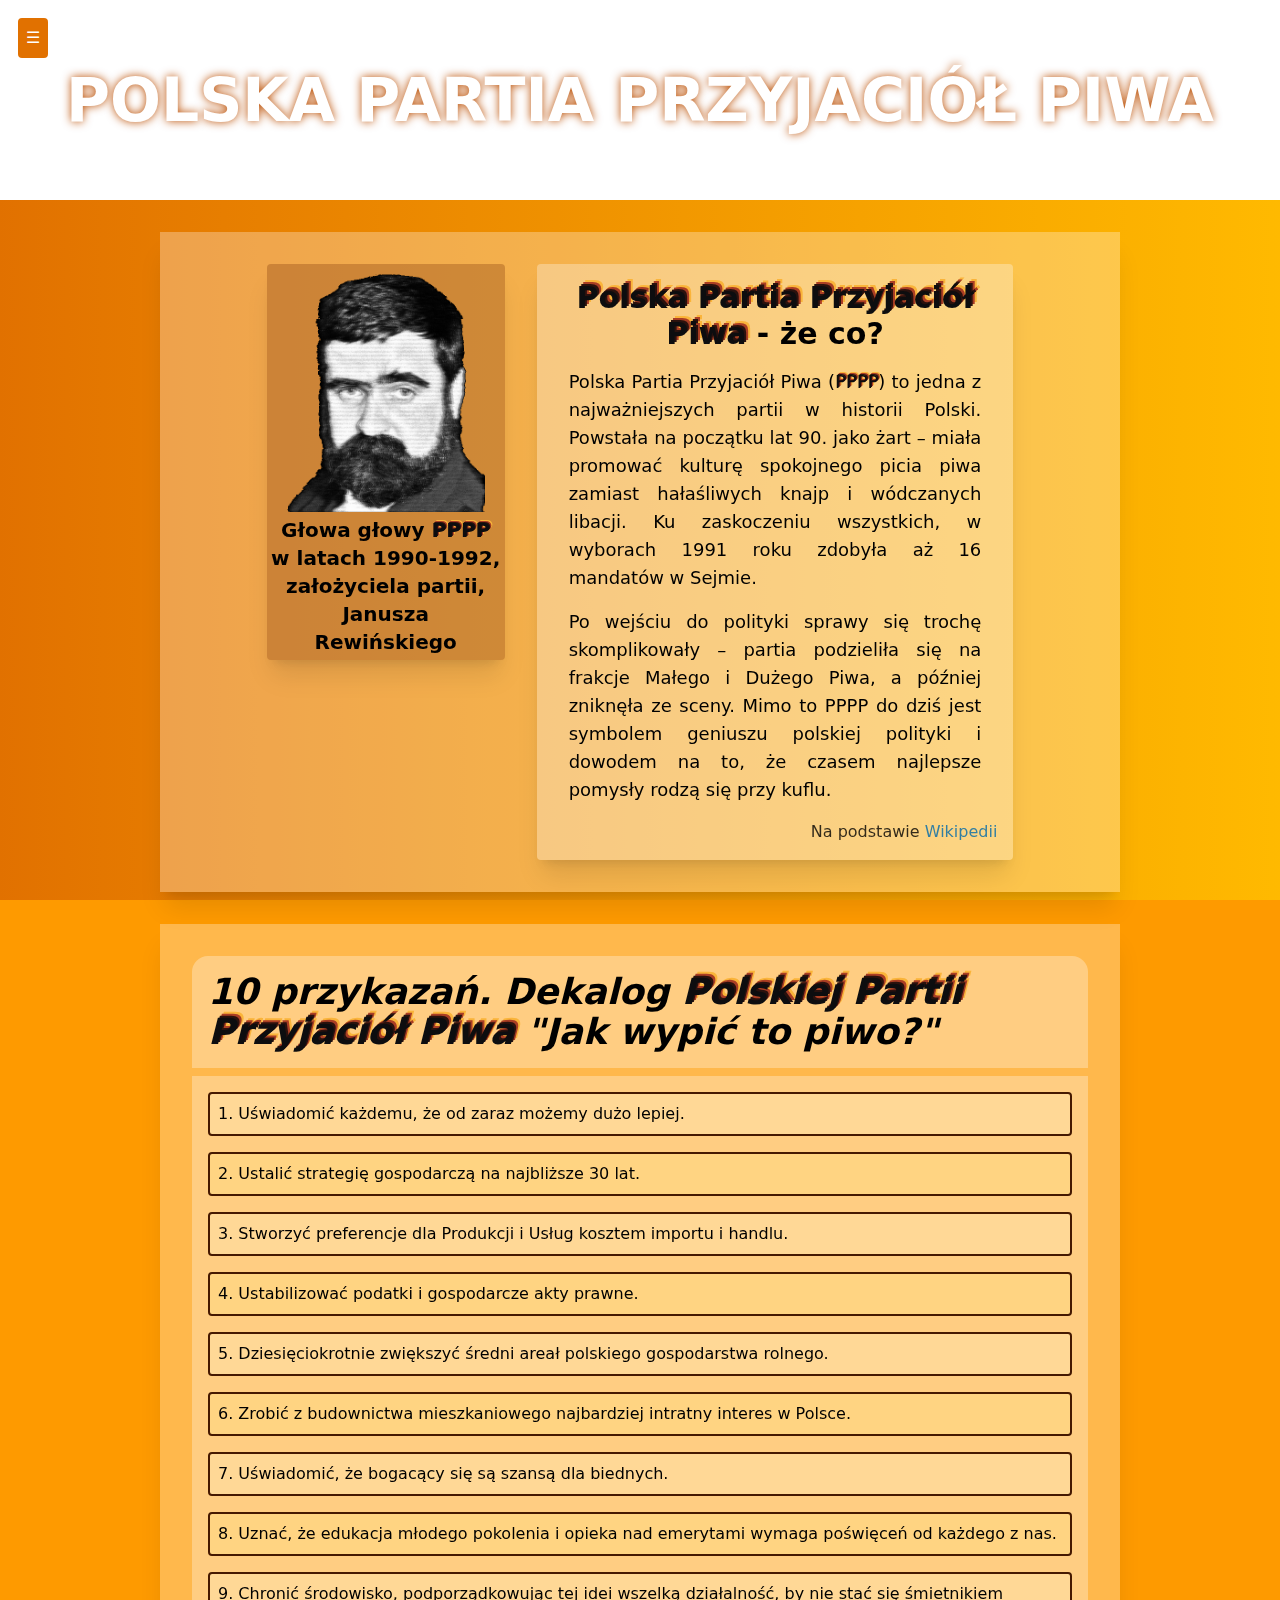
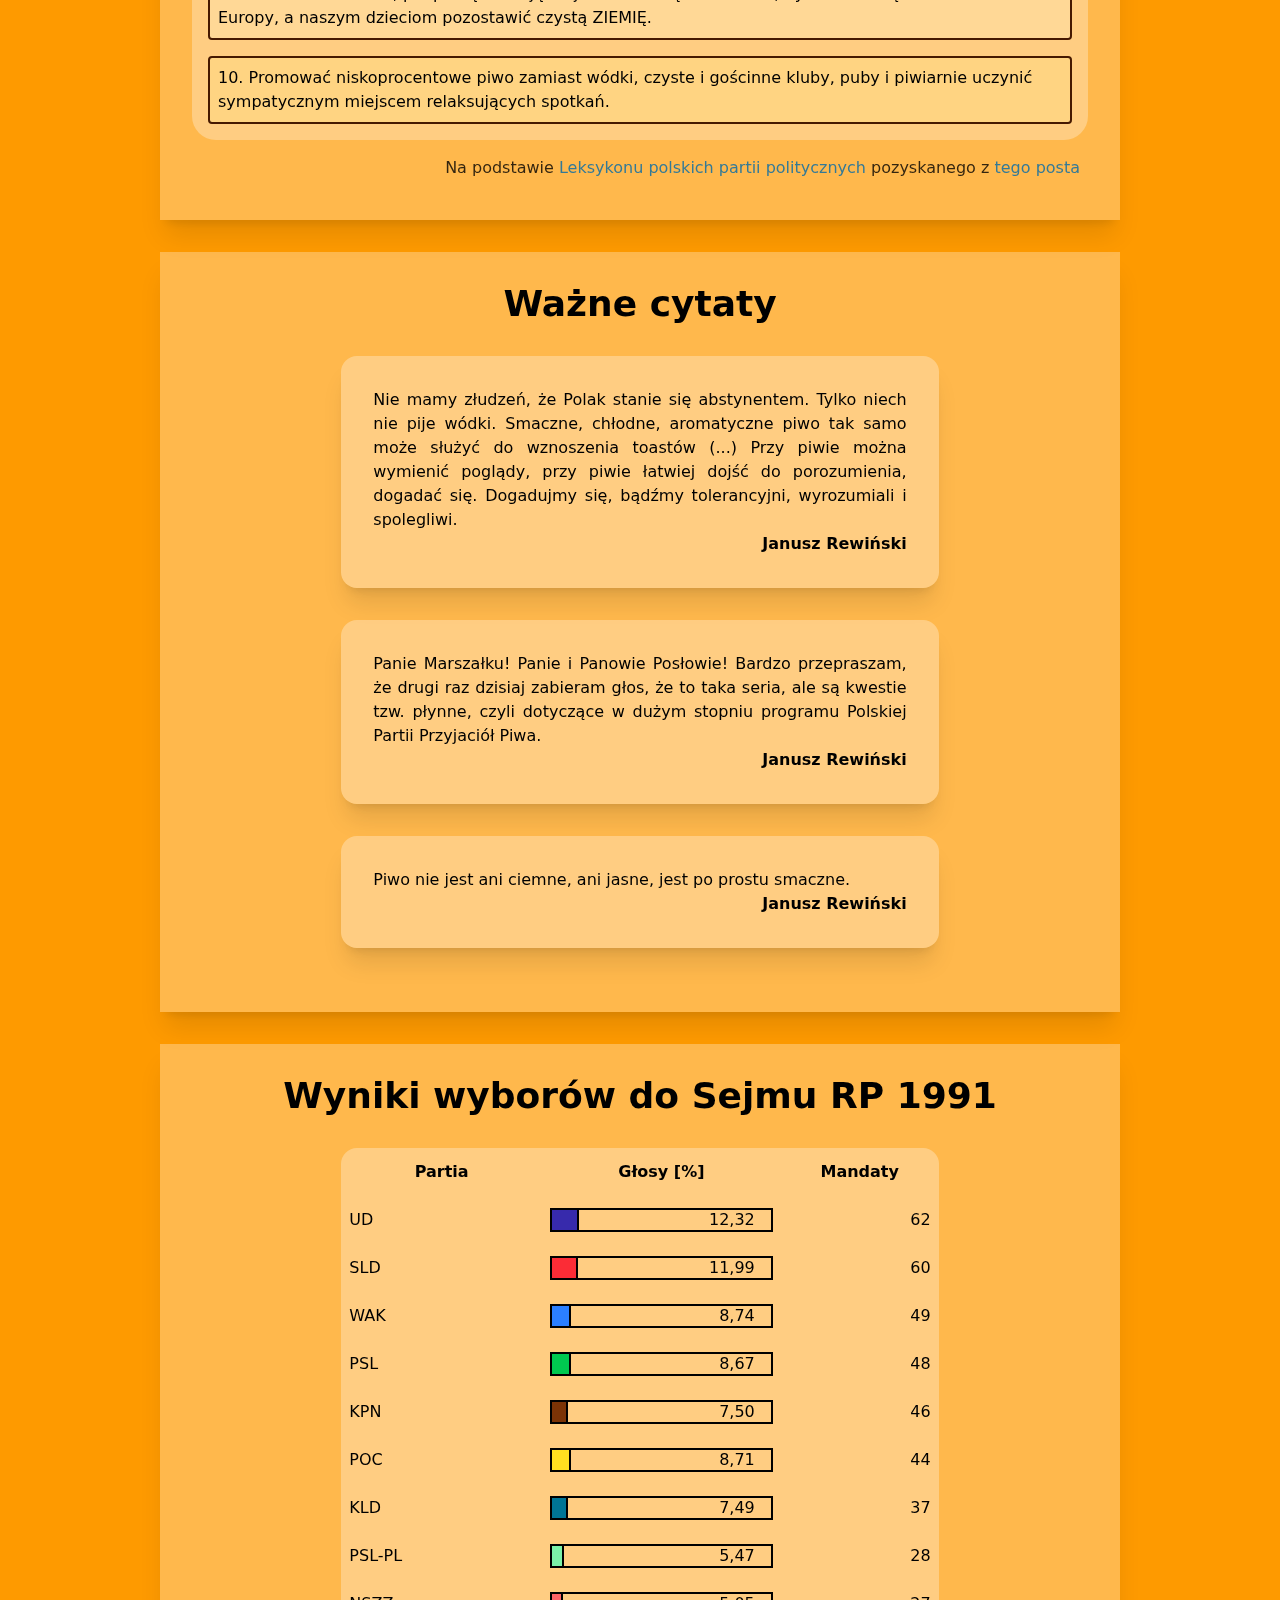
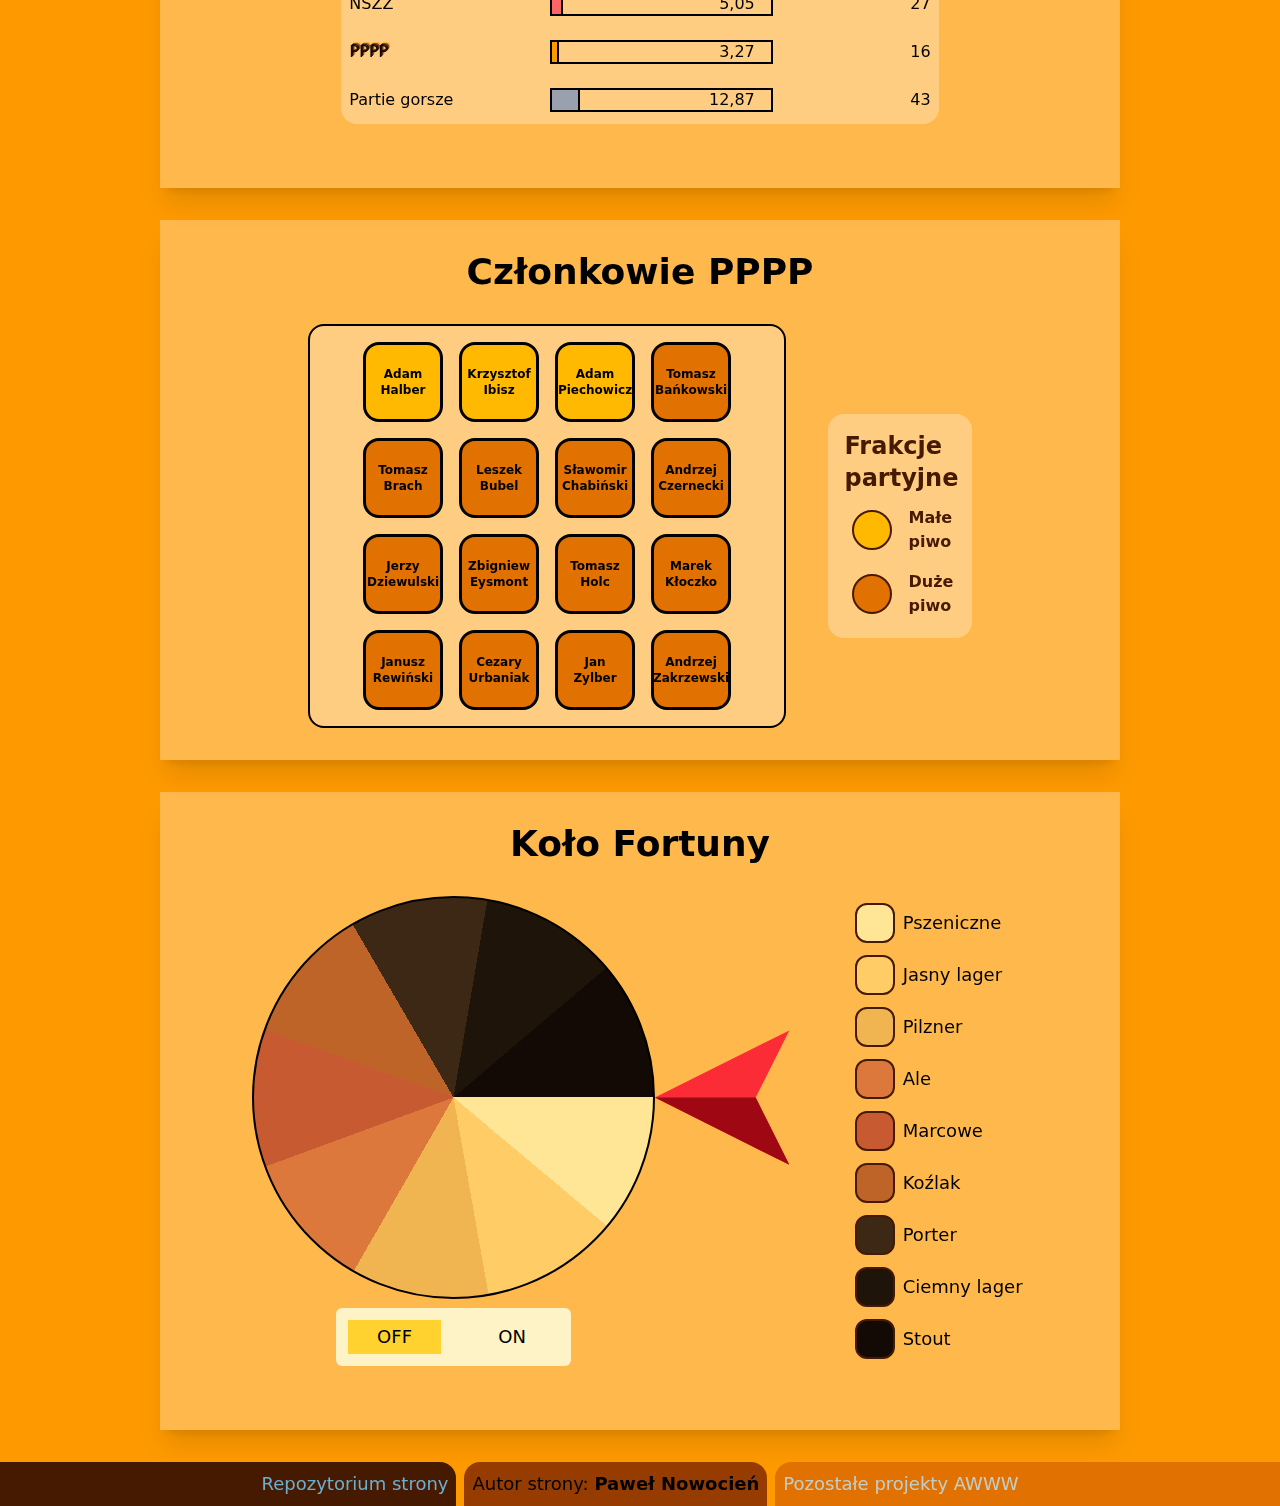
==== commit e000c47f: "Improved sidebar" ====
--- a/src/index.html
+++ b/src/index.html
@@ -25,18 +25,34 @@
   </div>
 
 
+
   <!-- Sidebar -->
   <input type="checkbox" id="sidebar-toggle" class="peer hidden">
   <label for="sidebar-toggle" class="select-none fixed top-4 left-4 z-30 p-2 bg-amber-600 dark:bg-navy text-white dark:text-sky-300 dark:hover:neon-sm border-2 dark:border-1 border-white dark:border-sky-300 rounded-md cursor-pointer peer-checked:bg-amber-800 peer-checked:border-amber-800 peer-checked:hover:bg-amber-700 dark:peer-checked:bg-black dark:peer-checked:border-sky-300 dark:peer-checked:hover:bg-black">☰</label>
-  <div class="fixed inset-y-0 left-0 w-64 text-white bg-amber-800 dark:bg-black dark:border-sky-300 dark:border-r-2 dark:border-dashed transform -translate-x-full peer-checked:translate-x-0 transition-transform p-4 flex flex-col items-center z-10">
-      <ul class="dark:divide-y-1 dark:divide-sky-200">
-          <li class="mb-2"><a href="#wstep" class="block p-2 hover:bg-amber-700 dark:hover:bg-black dark:hover:neon-sm rounded">Wstęp</a></li>
+  <div class="fixed inset-y-0 left-0 text-white bg-amber-800 dark:bg-black dark:border-sky-300 dark:border-r-2 dark:border-dashed transform -translate-x-full peer-checked:translate-x-0 transition-transform p-4 flex flex-col items-center z-10">
+      <ul class="mt-12 md:mt-0 md:mx-12 dark:divide-y-1 dark:divide-sky-200 text-xs md:text-sm lg:text-lg">
+          <li class="mb-2"><a href="#wstep"       class="block p-2 hover:bg-amber-700 dark:hover:bg-black dark:hover:neon-sm rounded">Wstęp</a></li>
           <li class="mb-2"><a href="#przykazania" class="block p-2 hover:bg-amber-700 dark:hover:bg-black dark:hover:neon-sm rounded">10 Przykazań</a></li>
-          <li class="mb-2"><a href="#cytaty" class="block p-2 hover:bg-amber-700 dark:hover:bg-black dark:hover:neon-sm rounded">Cytaty</a></li>
-          <li class="mb-2"><a href="#wybory" class="block p-2 hover:bg-amber-700 dark:hover:bg-black dark:hover:neon-sm rounded">Wyniki Wyborów</a></li>
-          <li class="mb-2"><a href="#czlonkowie" class="block p-2 hover:bg-amber-700 dark:hover:bg-black dark:hover:neon-sm rounded">Członkowie PPPP</a></li>
-          <li class="mb-2"><a href="#kolo" class="block p-2 hover:bg-amber-700 dark:hover:bg-black dark:hover:neon-sm rounded">Koło Fortuny</a></li>
+          <li class="mb-2"><a href="#cytaty"      class="block p-2 hover:bg-amber-700 dark:hover:bg-black dark:hover:neon-sm rounded">Cytaty</a></li>
+          <li class="mb-2"><a href="#wybory"      class="block p-2 hover:bg-amber-700 dark:hover:bg-black dark:hover:neon-sm rounded">Wyniki Wyborów</a></li>
+          <li class="mb-2"><a href="#czlonkowie"  class="block p-2 hover:bg-amber-700 dark:hover:bg-black dark:hover:neon-sm rounded">Członkowie PPPP</a></li>
+          <li class="mb-2"><a href="#kolo"        class="block p-2 hover:bg-amber-700 dark:hover:bg-black dark:hover:neon-sm rounded">Koło Fortuny</a></li>
       </ul>
+      <div class="bg-amber-900 dark:bg-black p-2 md:p-4 gap-y-2 rounded-2xl w-25 md:w-auto">
+        <p class="text-center text-sm md:text-base lg:text-lg">Motywy</p>
+        <ul class="gap-2 text text-xs md:text-sm lg:text-base">
+          <li class="p-2 w-full flex flex-row items-center gap-2">
+            <div class="w-6 md:w-8 lg:w-10 aspect-square rounded-full bg-gradient-to-bl from-amber-300 to-amber-700 border-1 md:border-2 border-amber-950 text-pppp-sm flex items-center text-center justify-center"><p>Aa</p></div>
+            <p>Light mode</p>
+            <span class="text-xs md:text-sm lg:text-base dark:text-[0px] font-bold">(!)</span>
+          </li>
+          <li class="p-2 w-full flex flex-row items-center gap-2">
+            <div class="w-6 md:w-8 lg:w-10 aspect-square rounded-full bg-gradient-to-bl from-navy to-black border-1 md:border-2 border-sky-300 neon-sm flex items-center text-center justify-center"><p>Aa</p></div>
+            <p>Dark mode</p>
+            <span class="text-[0px] dark:text-xs dark:md:text-sm dark:lg:text-base dark:neon-sm">(!)</span>
+          </li>
+        </ul>
+      </div>
   </div>
   
   <!-- Header -->
@@ -55,17 +71,17 @@
           <img src="../images/rew-colored-4-5.gif" alt="GIF" class="w-full h-full opacity-0 group-hover:opacity-100 dark:opacity-100">
         </a>
         <p class="text-center h-1/5 text-xl md:text-lg lg:text-lg xl:text-xl font-semibold dark:font-extralight p-1">Głowa głowy
-          <span class="font-bold dark:font-light text-pppp-sm">PPPP</span>
+          <span class="font-bold dark:font-light text-special-sm">PPPP</span>
           w latach 1990-1992, założyciela partii,
           <span class="font-bold dark:font-light dark:underline dark:underline-offset-4">Janusza Rewińskiego</span>
         </p>
       </div>
 
       <div class="flex flex-col w-full md:w-2/3 h-max min-h-92 shadow-xl dark:shadow-none bg-white/30 rounded p-2 dark:bg-black dark:inset-ring-sky-300 dark:inset-ring-1 dark:text-sky-300">
-        <h1 class="my-2 text-xl lg:text-2xl xl:text-3xl font-bold dark:font-extralight text-center"><span class="text-pppp-md">Polska Partia Przyjaciół Piwa</span> - że co?</h1>
-        <p class="p-2 text-sm lg:text-md xl:text-lg mx-4 text-justify dark:font-extralight">Polska Partia Przyjaciół Piwa (<span class="text-pppp-sm">PPPP</span>) to jedna z najważniejszych partii w historii Polski. Powstała na początku lat 90. jako żart – miała promować kulturę spokojnego picia piwa zamiast hałaśliwych knajp i wódczanych libacji. Ku zaskoczeniu wszystkich, w wyborach 1991 roku zdobyła aż 16 mandatów w Sejmie.</p>
-        <p class="p-2 text-sm lg:text-md xl:text-lg mx-4 text-justify dark:font-extralight">Po wejściu do polityki sprawy się trochę skomplikowały – partia podzieliła się na frakcje Małego i Dużego Piwa, a później zniknęła ze sceny. Mimo to PPPP do dziś jest symbolem geniuszu polskiej polityki i dowodem na to, że czasem najlepsze pomysły rodzą się przy kuflu.</p>
-        <p class="p-2 text-xs lg:text-sm xl:text-md text-black/80 dark:text-sky-300/80 text-right dark:font-extralight">Na podstawie <a href="https://pl.wikipedia.org/wiki/Polska_Partia_Przyjaci%C3%B3%C5%82_Piwa" target="_blank" class="text-sky-700/80 dark:text-sky-200/80 hover:underline">Wikipedii</a></p>
+        <h1 class="my-2 text-xl lg:text-2xl xl:text-3xl font-bold dark:font-extralight text-center"><span class="text-special-md">Polska Partia Przyjaciół Piwa</span> - że co?</h1>
+        <p class="p-2 text-sm lg:text-base xl:text-lg mx-4 text-justify dark:font-extralight">Polska Partia Przyjaciół Piwa (<span class="text-special-sm">PPPP</span>) to jedna z najważniejszych partii w historii Polski. Powstała na początku lat 90. jako żart – miała promować kulturę spokojnego picia piwa zamiast hałaśliwych knajp i wódczanych libacji. Ku zaskoczeniu wszystkich, w wyborach 1991 roku zdobyła aż 16 mandatów w Sejmie.</p>
+        <p class="p-2 text-sm lg:text-base xl:text-lg mx-4 text-justify dark:font-extralight">Po wejściu do polityki sprawy się trochę skomplikowały – partia podzieliła się na frakcje Małego i Dużego Piwa, a później zniknęła ze sceny. Mimo to PPPP do dziś jest symbolem geniuszu polskiej polityki i dowodem na to, że czasem najlepsze pomysły rodzą się przy kuflu.</p>
+        <p class="p-2 text-xs lg:text-sm xl:text-base text-black/80 dark:text-sky-300/80 text-right dark:font-extralight">Na podstawie <a href="https://pl.wikipedia.org/wiki/Polska_Partia_Przyjaci%C3%B3%C5%82_Piwa" target="_blank" class="text-sky-700/80 dark:text-sky-200/80 hover:underline">Wikipedii</a></p>
       </div>
     </div>
   </section>
@@ -73,7 +89,7 @@
 
   <!-- Commandments -->
   <section id="przykazania" class="bg-white/30 w-5/6 sm:w-3/4 mx-auto my-8 p-8 shadow-xl dark:shadow-none space-y-2 dark:bg-navy dark:inset-ring-sky-300 dark:inset-ring-2">
-    <h1 class="bg-white/30 text-xl md:text-3xl xl:text-4xl font-bold italic p-4 rounded-t-2xl dark:rounded-none dark:bg-transparent dark:text-hollow">10 przykazań. Dekalog <span class="text-pppp-md">Polskiej Partii Przyjaciół Piwa</span> "Jak wypić to piwo?"</h1>
+    <h1 class="bg-white/30 text-xl md:text-3xl xl:text-4xl font-bold italic p-4 rounded-t-2xl dark:rounded-none dark:bg-transparent dark:text-hollow">10 przykazań. Dekalog <span class="text-special-md">Polskiej Partii Przyjaciół Piwa</span> "Jak wypić to piwo?"</h1>
     <ul class="bg-white/30 list-decimal p-4 list-inside space-y-4 rounded-b-3xl text-sm md:text-base dark:border-t-1 dark:border-dotted dark:border-sky-300 dark:bg-transparent">
       <li class="bg-amber-100/30 p-2 rounded border-2 border-amber-950 hover:bg-amber-300/50 dark:bg-transparent dark:hover:bg-transparent dark:hover:border-sky-200 dark:border-sky-300 dark:hover:neon-sm">Uświadomić każdemu, że od zaraz możemy dużo lepiej.</li>
       <li class="bg-amber-200/30 p-2 rounded border-2 border-amber-950 hover:bg-amber-400/50 dark:bg-transparent dark:hover:bg-transparent dark:hover:border-sky-200 dark:border-sky-300 dark:hover:neon-sm">Ustalić strategię gospodarczą na najbliższe 30 lat.</li>
@@ -217,7 +233,7 @@
           <td class="px-2 py-3 text-right">27</td>
         </tr>
         <tr class="group hover:bg-amber-800/10 dark:hover:bg-black dark:inset-ring-sky-300 dark:hover:inset-ring-1">
-          <td class="px-2 py-3 text-pppp-sm">PPPP</td>
+          <td class="px-2 py-3 text-special-sm">PPPP</td>
           <td class="px-2 py-3">
             <div class="w-full h-6 border-2 flex items-center justify-between">
               <div class="w-327/10000 h-full bg-amber-500 dark:bg-amber-800 border-r-2"></div>
@@ -305,8 +321,8 @@
           </div>
         </div>
 
-        <span class="flex items-center justify-center text-xs md:text-md lg:text-lg h-1/8 aspect-2/1 rounded-l-md bg-amber-100 peer-checked:bg-amber-300 dark:font-semibold dark:bg-black dark:peer-checked:bg-black dark:text-hollow dark:peer-checked:neon-sm absolute bottom-0 right-5/8 border-6 sm:border-10 lg:border-12 border-r-0 border-amber-100 dark:border-1 dark:border-neon-blue">OFF</span>
-        <span class="flex items-center justify-center text-xs md:text-md lg:text-lg h-1/8 aspect-2/1 rounded-r-md bg-amber-400 peer-checked:bg-amber-100 dark:font-semibold dark:bg-black dark:peer-checked:bg-black dark:neon-sm dark:peer-checked:text-hollow absolute bottom-0 left-3/8  border-6 sm:border-10 lg:border-12 border-l-0 border-amber-100 dark:border-1 dark:border-neon-blue">ON</span>
+        <span class="flex items-center justify-center text-xs md:text-base lg:text-lg h-1/8 aspect-2/1 rounded-l-md bg-amber-100 peer-checked:bg-amber-300 dark:font-semibold dark:bg-black dark:peer-checked:bg-black dark:text-hollow dark:peer-checked:neon-sm absolute bottom-0 right-5/8 border-6 sm:border-10 lg:border-12 border-r-0 border-amber-100 dark:border-1 dark:border-neon-blue">OFF</span>
+        <span class="flex items-center justify-center text-xs md:text-base lg:text-lg h-1/8 aspect-2/1 rounded-r-md bg-amber-400 peer-checked:bg-amber-100 dark:font-semibold dark:bg-black dark:peer-checked:bg-black dark:neon-sm dark:peer-checked:text-hollow absolute bottom-0 left-3/8  border-6 sm:border-10 lg:border-12 border-l-0 border-amber-100 dark:border-1 dark:border-neon-blue">ON</span>
         <label for="toggle-spin" class="border-6 sm:border-10 lg:border-12 border-transparent h-1/8 aspect-4/1 inline-flex items-center p-2 rounded-md cursor-pointer absolute bottom-0 right-13/32"></label>
       </div>
 
@@ -352,7 +368,7 @@
   </section>
 
   <!-- Footer -->
-  <footer class="bg-transparent w-full flex flex-row items-center justify-center text-xs sm:text-sm md:text-md lg:text-lg align-middle gap-2">
+  <footer class="bg-transparent w-full flex flex-row items-center justify-center text-xs sm:text-sm md:text-base lg:text-lg align-middle gap-2">
     <div class="h-12 sm:h-auto flex-auto rounded-tr-2xl bg-amber-950 dark:bg-black dark:border-t-1 dark:border-r-1 p-2 text-right"><a href=https://github.com/pawnowocien/tailwind-pppp class="text-sky-300/80 dark:text-sky-200/80 hover:underline">Repozytorium strony</a></div>
     <div class="h-12 sm:h-auto flex-none rounded-t-2xl  bg-amber-800 dark:bg-black dark:border-1 dark:border-b-0   p-2 text-center">Autor strony: <span class="font-semibold dark:font-normal dark:neon-sm">Paweł Nowocień</span></div>
     <div class="h-12 sm:h-auto flex-auto rounded-tl-2xl bg-amber-600 dark:bg-black dark:border-t-1 dark:border-l-1 p-2 text-left"><a href=https://pawnowocien.github.io/uni_projects.html class="text-sky-200/80  hover:underline">Pozostałe projekty AWWW</a></div>
--- a/src/output.css
+++ b/src/output.css
@@ -1,2 +1,2 @@
 /*! tailwindcss v4.0.14 | MIT License | https://tailwindcss.com */
-.area{z-index:-1;width:100vw;height:100vh;position:fixed;top:0;left:0}@layer utilites{.circles{width:100%;height:100%;position:absolute;top:0;left:0;overflow:hidden}.circle{background:radial-gradient(circle,#ffffff0d,#ffffff4d);border-radius:50%;list-style:none;animation:25s linear infinite animate;display:block;position:absolute;bottom:-25vh}@media (prefers-color-scheme:dark){.circle{background:0 0}}.circle1{width:5vh;height:5vh;animation-duration:5s;animation-delay:8s;left:5%}.circle2{width:20vh;height:20vh;animation-duration:15s;animation-delay:4s;left:55%}.circle3{width:15vh;height:15vh;animation-duration:13s;animation-delay:3s;left:10%}.circle4{width:2vh;height:2vh;animation-duration:4s;animation-delay:4s;left:16%}.circle5{width:6vh;height:6vh;animation-duration:7s;animation-delay:3s;left:26%}.circle6{width:8vh;height:8vh;animation-duration:9s;animation-delay:0s;left:35%}.circle7{width:16vh;height:16vh;animation-duration:15s;animation-delay:6s;left:43%}.circle8{width:13vh;height:13vh;animation-duration:13s;animation-delay:7s;left:62%}.circle9{width:20vh;height:20vh;animation-duration:21s;animation-delay:2s;left:79%}.circle10{width:6vh;height:6vh;animation-duration:5s;animation-delay:0s;left:91%}}@keyframes animate{0%{opacity:1;transform:translateY(0)}to{opacity:.2;transform:translateY(-120vh)}}@layer theme{:root,:host{--font-sans:ui-sans-serif,system-ui,sans-serif,"Apple Color Emoji","Segoe UI Emoji","Segoe UI Symbol","Noto Color Emoji";--font-mono:ui-monospace,SFMono-Regular,Menlo,Monaco,Consolas,"Liberation Mono","Courier New",monospace;--color-red-400:oklch(.704 .191 22.216);--color-red-500:oklch(.637 .237 25.331);--color-red-800:oklch(.444 .177 26.899);--color-red-900:oklch(.396 .141 25.723);--color-red-950:oklch(.258 .092 26.042);--color-amber-100:oklch(.962 .059 95.617);--color-amber-200:oklch(.924 .12 95.746);--color-amber-300:oklch(.879 .169 91.605);--color-amber-400:oklch(.828 .189 84.429);--color-amber-500:oklch(.769 .188 70.08);--color-amber-600:oklch(.666 .179 58.318);--color-amber-700:oklch(.555 .163 48.998);--color-amber-800:oklch(.473 .137 46.201);--color-amber-900:oklch(.414 .112 45.904);--color-amber-950:oklch(.279 .077 45.635);--color-yellow-300:oklch(.905 .182 98.111);--color-yellow-800:oklch(.476 .114 61.907);--color-lime-900:oklch(.405 .101 131.063);--color-green-300:oklch(.871 .15 154.449);--color-green-500:oklch(.723 .219 149.579);--color-green-950:oklch(.266 .065 152.934);--color-cyan-700:oklch(.52 .105 223.128);--color-cyan-950:oklch(.302 .056 229.695);--color-sky-200:oklch(.901 .058 230.902);--color-sky-300:oklch(.828 .111 230.318);--color-sky-700:oklch(.5 .134 242.749);--color-blue-500:oklch(.623 .214 259.815);--color-blue-950:oklch(.282 .091 267.935);--color-indigo-800:oklch(.398 .195 277.366);--color-indigo-950:oklch(.257 .09 281.288);--color-pink-900:oklch(.408 .153 2.432);--color-gray-400:oklch(.707 .022 261.325);--color-gray-800:oklch(.278 .033 256.848);--color-black:#000;--color-white:#fff;--spacing:.25rem;--text-xs:.75rem;--text-xs--line-height:calc(1/.75);--text-sm:.875rem;--text-sm--line-height:calc(1.25/.875);--text-base:1rem;--text-base--line-height:calc(1.5/1);--text-lg:1.125rem;--text-lg--line-height:calc(1.75/1.125);--text-xl:1.25rem;--text-xl--line-height:calc(1.75/1.25);--text-2xl:1.5rem;--text-2xl--line-height:calc(2/1.5);--text-3xl:1.875rem;--text-3xl--line-height:calc(2.25/1.875);--text-4xl:2.25rem;--text-4xl--line-height:calc(2.5/2.25);--text-6xl:3.75rem;--text-6xl--line-height:1;--font-weight-extralight:200;--font-weight-light:300;--font-weight-normal:400;--font-weight-semibold:600;--font-weight-bold:700;--font-weight-extrabold:800;--radius-sm:.25rem;--radius-md:.375rem;--radius-lg:.5rem;--radius-xl:.75rem;--radius-2xl:1rem;--radius-3xl:1.5rem;--animate-ping:ping 1s cubic-bezier(0,0,.2,1)infinite;--default-transition-duration:.15s;--default-transition-timing-function:cubic-bezier(.4,0,.2,1);--default-font-family:var(--font-sans);--default-font-feature-settings:var(--font-sans--font-feature-settings);--default-font-variation-settings:var(--font-sans--font-variation-settings);--default-mono-font-family:var(--font-mono);--default-mono-font-feature-settings:var(--font-mono--font-feature-settings);--default-mono-font-variation-settings:var(--font-mono--font-variation-settings);--color-navy:#000406;--color-dark-green:#060a06;--color-dirty-red:#200a0a;--color-neon-blue:#00b7ff;--color-weizen:#ffe696;--color-pale-lager:#fc6;--color-pilsner:#f0b450;--color-ale:#dc783c;--color-marzen:#c85a32;--color-bock:#be6428;--color-porter:#3c2814;--color-dark-lager:#1e140a;--color-stout:#140a05;--color-weizen-dark:#8f7c39;--color-pale-lager-dark:#946217;--color-pilsner-dark:#744a13;--color-ale-dark:#6d361a;--color-marzen-dark:#520e05;--color-bock-dark:#632908;--color-porter-dark:#141311;--color-dark-lager-dark:#220f02;--color-stout-dark:#0f0601}}@layer base{*,:after,:before,::backdrop{box-sizing:border-box;border:0 solid;margin:0;padding:0}::file-selector-button{box-sizing:border-box;border:0 solid;margin:0;padding:0}html,:host{-webkit-text-size-adjust:100%;tab-size:4;line-height:1.5;font-family:var(--default-font-family,ui-sans-serif,system-ui,sans-serif,"Apple Color Emoji","Segoe UI Emoji","Segoe UI Symbol","Noto Color Emoji");font-feature-settings:var(--default-font-feature-settings,normal);font-variation-settings:var(--default-font-variation-settings,normal);-webkit-tap-highlight-color:transparent}body{line-height:inherit}hr{height:0;color:inherit;border-top-width:1px}abbr:where([title]){-webkit-text-decoration:underline dotted;text-decoration:underline dotted}h1,h2,h3,h4,h5,h6{font-size:inherit;font-weight:inherit}a{color:inherit;-webkit-text-decoration:inherit;-webkit-text-decoration:inherit;-webkit-text-decoration:inherit;text-decoration:inherit}b,strong{font-weight:bolder}code,kbd,samp,pre{font-family:var(--default-mono-font-family,ui-monospace,SFMono-Regular,Menlo,Monaco,Consolas,"Liberation Mono","Courier New",monospace);font-feature-settings:var(--default-mono-font-feature-settings,normal);font-variation-settings:var(--default-mono-font-variation-settings,normal);font-size:1em}small{font-size:80%}sub,sup{vertical-align:baseline;font-size:75%;line-height:0;position:relative}sub{bottom:-.25em}sup{top:-.5em}table{text-indent:0;border-color:inherit;border-collapse:collapse}:-moz-focusring{outline:auto}progress{vertical-align:baseline}summary{display:list-item}ol,ul,menu{list-style:none}img,svg,video,canvas,audio,iframe,embed,object{vertical-align:middle;display:block}img,video{max-width:100%;height:auto}button,input,select,optgroup,textarea{font:inherit;font-feature-settings:inherit;font-variation-settings:inherit;letter-spacing:inherit;color:inherit;opacity:1;background-color:#0000;border-radius:0}::file-selector-button{font:inherit;font-feature-settings:inherit;font-variation-settings:inherit;letter-spacing:inherit;color:inherit;opacity:1;background-color:#0000;border-radius:0}:where(select:is([multiple],[size])) optgroup{font-weight:bolder}:where(select:is([multiple],[size])) optgroup option{padding-inline-start:20px}::file-selector-button{margin-inline-end:4px}::placeholder{opacity:1;color:color-mix(in oklab,currentColor 50%,transparent)}textarea{resize:vertical}::-webkit-search-decoration{-webkit-appearance:none}::-webkit-date-and-time-value{min-height:1lh;text-align:inherit}::-webkit-datetime-edit{display:inline-flex}::-webkit-datetime-edit-fields-wrapper{padding:0}::-webkit-datetime-edit{padding-block:0}::-webkit-datetime-edit-year-field{padding-block:0}::-webkit-datetime-edit-month-field{padding-block:0}::-webkit-datetime-edit-day-field{padding-block:0}::-webkit-datetime-edit-hour-field{padding-block:0}::-webkit-datetime-edit-minute-field{padding-block:0}::-webkit-datetime-edit-second-field{padding-block:0}::-webkit-datetime-edit-millisecond-field{padding-block:0}::-webkit-datetime-edit-meridiem-field{padding-block:0}:-moz-ui-invalid{box-shadow:none}button,input:where([type=button],[type=reset],[type=submit]){appearance:button}::file-selector-button{appearance:button}::-webkit-inner-spin-button{height:auto}::-webkit-outer-spin-button{height:auto}[hidden]:where(:not([hidden=until-found])){display:none!important}}@layer components;@layer utilities{.absolute{position:absolute}.fixed{position:fixed}.relative{position:relative}.inset-0{inset:calc(var(--spacing)*0)}.inset-y-0{inset-block:calc(var(--spacing)*0)}.top-4{top:calc(var(--spacing)*4)}.right-5{right:calc(var(--spacing)*5)}.right-5\/8{right:62.5%}.right-13{right:calc(var(--spacing)*13)}.right-13\/32{right:40.625%}.bottom-0{bottom:calc(var(--spacing)*0)}.left-0{left:calc(var(--spacing)*0)}.left-3{left:calc(var(--spacing)*3)}.left-3\/8{left:37.5%}.left-4{left:calc(var(--spacing)*4)}.z-10{z-index:10}.z-30{z-index:30}.mx-2{margin-inline:calc(var(--spacing)*2)}.mx-4{margin-inline:calc(var(--spacing)*4)}.mx-auto{margin-inline:auto}.my-2{margin-block:calc(var(--spacing)*2)}.my-8{margin-block:calc(var(--spacing)*8)}.my-15{margin-block:calc(var(--spacing)*15)}.mb-2{margin-bottom:calc(var(--spacing)*2)}.block{display:block}.flex{display:flex}.hidden{display:none}.inline-flex{display:inline-flex}.table{display:table}.aspect-2\/1{aspect-ratio:2}.aspect-4\/1{aspect-ratio:4}.aspect-8\/7{aspect-ratio:8/7}.aspect-square{aspect-ratio:1}.h-1{height:calc(var(--spacing)*1)}.h-1\/5{height:20%}.h-1\/8{height:12.5%}.h-6{height:calc(var(--spacing)*6)}.h-6\/7{height:85.7143%}.h-8{height:calc(var(--spacing)*8)}.h-10{height:calc(var(--spacing)*10)}.h-12{height:calc(var(--spacing)*12)}.h-14{height:calc(var(--spacing)*14)}.h-16{height:calc(var(--spacing)*16)}.h-auto{height:auto}.h-full{height:100%}.h-max{height:max-content}.h-screen{height:100vh}.min-h-92{min-height:calc(var(--spacing)*92)}.w-1{width:calc(var(--spacing)*1)}.w-1\/4{width:25%}.w-3{width:calc(var(--spacing)*3)}.w-3\/4{width:75%}.w-5{width:calc(var(--spacing)*5)}.w-5\/6{width:83.3333%}.w-36{width:calc(var(--spacing)*36)}.w-64{width:calc(var(--spacing)*64)}.w-327{width:calc(var(--spacing)*327)}.w-327\/10000{width:3.27%}.w-505{width:calc(var(--spacing)*505)}.w-505\/10000{width:5.05%}.w-547{width:calc(var(--spacing)*547)}.w-547\/10000{width:5.47%}.w-749{width:calc(var(--spacing)*749)}.w-749\/10000{width:7.49%}.w-750{width:calc(var(--spacing)*750)}.w-750\/10000{width:7.5%}.w-867{width:calc(var(--spacing)*867)}.w-867\/10000{width:8.67%}.w-871{width:calc(var(--spacing)*871)}.w-871\/10000{width:8.71%}.w-874{width:calc(var(--spacing)*874)}.w-874\/10000{width:8.74%}.w-1199{width:calc(var(--spacing)*1199)}.w-1199\/10000{width:11.99%}.w-1232{width:calc(var(--spacing)*1232)}.w-1232\/10000{width:12.32%}.w-1287{width:calc(var(--spacing)*1287)}.w-1287\/10000{width:12.87%}.w-full{width:100%}.max-w-20{max-width:calc(var(--spacing)*20)}.flex-auto{flex:auto}.flex-none{flex:none}.table-auto{table-layout:auto}.-translate-x-full{--tw-translate-x:-100%;translate:var(--tw-translate-x)var(--tw-translate-y)}.transform{transform:var(--tw-rotate-x)var(--tw-rotate-y)var(--tw-rotate-z)var(--tw-skew-x)var(--tw-skew-y)}.cursor-pointer{cursor:pointer}.list-inside{list-style-position:inside}.list-decimal{list-style-type:decimal}.break-after-all{break-after:all}.flex-col{flex-direction:column}.flex-row{flex-direction:row}.flex-wrap{flex-wrap:wrap}.items-center{align-items:center}.items-start{align-items:flex-start}.justify-between{justify-content:space-between}.justify-center{justify-content:center}.justify-evenly{justify-content:space-evenly}.gap-2{gap:calc(var(--spacing)*2)}.gap-3{gap:calc(var(--spacing)*3)}.gap-4{gap:calc(var(--spacing)*4)}.gap-8{gap:calc(var(--spacing)*8)}:where(.space-y-2>:not(:last-child)){--tw-space-y-reverse:0;margin-block-start:calc(calc(var(--spacing)*2)*var(--tw-space-y-reverse));margin-block-end:calc(calc(var(--spacing)*2)*calc(1 - var(--tw-space-y-reverse)))}:where(.space-y-4>:not(:last-child)){--tw-space-y-reverse:0;margin-block-start:calc(calc(var(--spacing)*4)*var(--tw-space-y-reverse));margin-block-end:calc(calc(var(--spacing)*4)*calc(1 - var(--tw-space-y-reverse)))}:where(.space-y-8>:not(:last-child)){--tw-space-y-reverse:0;margin-block-start:calc(calc(var(--spacing)*8)*var(--tw-space-y-reverse));margin-block-end:calc(calc(var(--spacing)*8)*calc(1 - var(--tw-space-y-reverse)))}.overflow-hidden{overflow:hidden}.rounded{border-radius:.25rem}.rounded-2xl{border-radius:var(--radius-2xl)}.rounded-full{border-radius:3.40282e38px}.rounded-md{border-radius:var(--radius-md)}.rounded-xl{border-radius:var(--radius-xl)}.rounded-t-2xl{border-top-left-radius:var(--radius-2xl);border-top-right-radius:var(--radius-2xl)}.rounded-l-md{border-top-left-radius:var(--radius-md);border-bottom-left-radius:var(--radius-md)}.rounded-tl-2xl{border-top-left-radius:var(--radius-2xl)}.rounded-r-md{border-top-right-radius:var(--radius-md);border-bottom-right-radius:var(--radius-md)}.rounded-tr-2xl{border-top-right-radius:var(--radius-2xl)}.rounded-b-3xl{border-bottom-right-radius:var(--radius-3xl);border-bottom-left-radius:var(--radius-3xl)}.border-2{border-style:var(--tw-border-style);border-width:2px}.border-3{border-style:var(--tw-border-style);border-width:3px}.border-6{border-style:var(--tw-border-style);border-width:6px}.border-r-0{border-right-style:var(--tw-border-style);border-right-width:0}.border-r-2{border-right-style:var(--tw-border-style);border-right-width:2px}.border-l-0{border-left-style:var(--tw-border-style);border-left-width:0}.border-amber-100{border-color:var(--color-amber-100)}.border-amber-950{border-color:var(--color-amber-950)}.border-transparent{border-color:#0000}.border-white{border-color:var(--color-white)}.bg-ale{background-color:var(--color-ale)}.bg-amber-100{background-color:var(--color-amber-100)}.bg-amber-100\/30{background-color:color-mix(in oklab,var(--color-amber-100)30%,transparent)}.bg-amber-200{background-color:var(--color-amber-200)}.bg-amber-200\/30{background-color:color-mix(in oklab,var(--color-amber-200)30%,transparent)}.bg-amber-400{background-color:var(--color-amber-400)}.bg-amber-500{background-color:var(--color-amber-500)}.bg-amber-600{background-color:var(--color-amber-600)}.bg-amber-800{background-color:var(--color-amber-800)}.bg-amber-900{background-color:var(--color-amber-900)}.bg-amber-900\/30{background-color:color-mix(in oklab,var(--color-amber-900)30%,transparent)}.bg-amber-950{background-color:var(--color-amber-950)}.bg-blue-500{background-color:var(--color-blue-500)}.bg-bock{background-color:var(--color-bock)}.bg-cyan-700{background-color:var(--color-cyan-700)}.bg-dark-lager{background-color:var(--color-dark-lager)}.bg-gray-400{background-color:var(--color-gray-400)}.bg-green-300{background-color:var(--color-green-300)}.bg-green-500{background-color:var(--color-green-500)}.bg-indigo-800{background-color:var(--color-indigo-800)}.bg-marzen{background-color:var(--color-marzen)}.bg-pale-lager{background-color:var(--color-pale-lager)}.bg-pilsner{background-color:var(--color-pilsner)}.bg-porter{background-color:var(--color-porter)}.bg-red-400{background-color:var(--color-red-400)}.bg-red-500{background-color:var(--color-red-500)}.bg-red-800{background-color:var(--color-red-800)}.bg-stout{background-color:var(--color-stout)}.bg-transparent{background-color:#0000}.bg-weizen{background-color:var(--color-weizen)}.bg-white{background-color:var(--color-white)}.bg-white\/30{background-color:color-mix(in oklab,var(--color-white)30%,transparent)}.bg-yellow-300{background-color:var(--color-yellow-300)}.bg-gradient-to-l{--tw-gradient-position:to left in oklab;background-image:linear-gradient(var(--tw-gradient-stops))}.from-amber-400{--tw-gradient-from:var(--color-amber-400);--tw-gradient-stops:var(--tw-gradient-via-stops,var(--tw-gradient-position),var(--tw-gradient-from)var(--tw-gradient-from-position),var(--tw-gradient-to)var(--tw-gradient-to-position))}.to-amber-600{--tw-gradient-to:var(--color-amber-600);--tw-gradient-stops:var(--tw-gradient-via-stops,var(--tw-gradient-position),var(--tw-gradient-from)var(--tw-gradient-from-position),var(--tw-gradient-to)var(--tw-gradient-to-position))}.p-1{padding:calc(var(--spacing)*1)}.p-2{padding:calc(var(--spacing)*2)}.p-4{padding:calc(var(--spacing)*4)}.p-8{padding:calc(var(--spacing)*8)}.px-2{padding-inline:calc(var(--spacing)*2)}.py-3{padding-block:calc(var(--spacing)*3)}.pr-4{padding-right:calc(var(--spacing)*4)}.text-center{text-align:center}.text-justify{text-align:justify}.text-left{text-align:left}.text-right{text-align:right}.align-middle{vertical-align:middle}.text-4xl{font-size:var(--text-4xl);line-height:var(--tw-leading,var(--text-4xl--line-height))}.text-lg{font-size:var(--text-lg);line-height:var(--tw-leading,var(--text-lg--line-height))}.text-sm{font-size:var(--text-sm);line-height:var(--tw-leading,var(--text-sm--line-height))}.text-xl{font-size:var(--text-xl);line-height:var(--tw-leading,var(--text-xl--line-height))}.text-xs{font-size:var(--text-xs);line-height:var(--tw-leading,var(--text-xs--line-height))}.text-\[6px\]{font-size:6px}.text-\[10px\]{font-size:10px}.leading-15{--tw-leading:calc(var(--spacing)*15);line-height:calc(var(--spacing)*15)}.font-bold{--tw-font-weight:var(--font-weight-bold);font-weight:var(--font-weight-bold)}.font-semibold{--tw-font-weight:var(--font-weight-semibold);font-weight:var(--font-weight-semibold)}.text-nowrap{text-wrap:nowrap}.text-wrap{text-wrap:wrap}.text-amber-950{color:var(--color-amber-950)}.text-black{color:var(--color-black)}.text-black\/80{color:color-mix(in oklab,var(--color-black)80%,transparent)}.text-sky-200{color:var(--color-sky-200)}.text-sky-200\/80{color:color-mix(in oklab,var(--color-sky-200)80%,transparent)}.text-sky-300{color:var(--color-sky-300)}.text-sky-300\/80{color:color-mix(in oklab,var(--color-sky-300)80%,transparent)}.text-sky-700{color:var(--color-sky-700)}.text-sky-700\/80{color:color-mix(in oklab,var(--color-sky-700)80%,transparent)}.text-transparent{color:#0000}.text-white{color:var(--color-white)}.uppercase{text-transform:uppercase}.italic{font-style:italic}.opacity-0{opacity:0}.shadow-xl{--tw-shadow:0 20px 25px -5px var(--tw-shadow-color,#0000001a),0 8px 10px -6px var(--tw-shadow-color,#0000001a);box-shadow:var(--tw-inset-shadow),var(--tw-inset-ring-shadow),var(--tw-ring-offset-shadow),var(--tw-ring-shadow),var(--tw-shadow)}.transition{transition-property:color,background-color,border-color,outline-color,text-decoration-color,fill,stroke,--tw-gradient-from,--tw-gradient-via,--tw-gradient-to,opacity,box-shadow,transform,translate,scale,rotate,filter,-webkit-backdrop-filter,backdrop-filter;transition-timing-function:var(--tw-ease,var(--default-transition-timing-function));transition-duration:var(--tw-duration,var(--default-transition-duration))}.transition-transform{transition-property:transform,translate,scale,rotate;transition-timing-function:var(--tw-ease,var(--default-transition-timing-function));transition-duration:var(--tw-duration,var(--default-transition-duration))}.select-none{-webkit-user-select:none;user-select:none}@media (hover:hover){.group-hover\:text-black:is(:where(.group):hover *){color:var(--color-black)}.group-hover\:opacity-0:is(:where(.group):hover *){opacity:0}.group-hover\:opacity-100:is(:where(.group):hover *){opacity:1}}.peer-checked\:translate-x-0:is(:where(.peer):checked~*){--tw-translate-x:calc(var(--spacing)*0);translate:var(--tw-translate-x)var(--tw-translate-y)}.peer-checked\:border-amber-800:is(:where(.peer):checked~*){border-color:var(--color-amber-800)}.peer-checked\:bg-amber-100:is(:where(.peer):checked~*){background-color:var(--color-amber-100)}.peer-checked\:bg-amber-300:is(:where(.peer):checked~*){background-color:var(--color-amber-300)}.peer-checked\:bg-amber-800:is(:where(.peer):checked~*){background-color:var(--color-amber-800)}@media (hover:hover){.hover\:animate-ping:hover{animation:var(--animate-ping)}.hover\:bg-amber-300\/50:hover{background-color:color-mix(in oklab,var(--color-amber-300)50%,transparent)}.hover\:bg-amber-400\/50:hover{background-color:color-mix(in oklab,var(--color-amber-400)50%,transparent)}.hover\:bg-amber-500:hover{background-color:var(--color-amber-500)}.hover\:bg-amber-700:hover{background-color:var(--color-amber-700)}.hover\:bg-amber-800\/10:hover{background-color:color-mix(in oklab,var(--color-amber-800)10%,transparent)}.hover\:font-bold:hover{--tw-font-weight:var(--font-weight-bold);font-weight:var(--font-weight-bold)}.hover\:font-extrabold:hover{--tw-font-weight:var(--font-weight-extrabold);font-weight:var(--font-weight-extrabold)}.hover\:underline:hover{text-decoration-line:underline}.peer-checked\:hover\:bg-amber-700:is(:where(.peer):checked~*):hover{background-color:var(--color-amber-700)}}@media (width>=40rem){.sm\:h-auto{height:auto}.sm\:w-3\/4{width:75%}.sm\:w-5\/6{width:83.3333%}.sm\:border-10{border-style:var(--tw-border-style);border-width:10px}.sm\:text-sm{font-size:var(--text-sm);line-height:var(--tw-leading,var(--text-sm--line-height))}}@media (width>=48rem){.md\:h-10{height:calc(var(--spacing)*10)}.md\:h-20{height:calc(var(--spacing)*20)}.md\:w-1\/3{width:33.3333%}.md\:w-1\/5{width:20%}.md\:w-2\/3{width:66.6667%}.md\:w-3\/5{width:60%}.md\:w-38{width:calc(var(--spacing)*38)}.md\:flex-col{flex-direction:column}.md\:flex-row{flex-direction:row}.md\:text-3xl{font-size:var(--text-3xl);line-height:var(--tw-leading,var(--text-3xl--line-height))}.md\:text-6xl{font-size:var(--text-6xl);line-height:var(--tw-leading,var(--text-6xl--line-height))}.md\:text-base{font-size:var(--text-base);line-height:var(--tw-leading,var(--text-base--line-height))}.md\:text-lg{font-size:var(--text-lg);line-height:var(--tw-leading,var(--text-lg--line-height))}.md\:text-sm{font-size:var(--text-sm);line-height:var(--tw-leading,var(--text-sm--line-height))}.md\:text-xl{font-size:var(--text-xl);line-height:var(--tw-leading,var(--text-xl--line-height))}.md\:text-xs{font-size:var(--text-xs);line-height:var(--tw-leading,var(--text-xs--line-height))}.md\:leading-20{--tw-leading:calc(var(--spacing)*20);line-height:calc(var(--spacing)*20)}}@media (width>=64rem){.lg\:w-2\/3{width:66.6667%}.lg\:w-42{width:calc(var(--spacing)*42)}.lg\:border-12{border-style:var(--tw-border-style);border-width:12px}.lg\:text-2xl{font-size:var(--text-2xl);line-height:var(--tw-leading,var(--text-2xl--line-height))}.lg\:text-lg{font-size:var(--text-lg);line-height:var(--tw-leading,var(--text-lg--line-height))}.lg\:text-sm{font-size:var(--text-sm);line-height:var(--tw-leading,var(--text-sm--line-height))}}@media (width>=80rem){.xl\:w-1\/5{width:20%}.xl\:w-2\/3{width:66.6667%}.xl\:w-4\/5{width:80%}.xl\:flex-col{flex-direction:column}.xl\:flex-row{flex-direction:row}.xl\:text-2xl{font-size:var(--text-2xl);line-height:var(--tw-leading,var(--text-2xl--line-height))}.xl\:text-3xl{font-size:var(--text-3xl);line-height:var(--tw-leading,var(--text-3xl--line-height))}.xl\:text-4xl{font-size:var(--text-4xl);line-height:var(--tw-leading,var(--text-4xl--line-height))}.xl\:text-lg{font-size:var(--text-lg);line-height:var(--tw-leading,var(--text-lg--line-height))}.xl\:text-xl{font-size:var(--text-xl);line-height:var(--tw-leading,var(--text-xl--line-height))}}@media (prefers-color-scheme:dark){:where(.dark\:divide-y-1>:not(:last-child)){--tw-divide-y-reverse:0;border-bottom-style:var(--tw-border-style);border-top-style:var(--tw-border-style);border-top-width:calc(1px*var(--tw-divide-y-reverse));border-bottom-width:calc(1px*calc(1 - var(--tw-divide-y-reverse)))}:where(.dark\:divide-sky-200>:not(:last-child)){border-color:var(--color-sky-200)}.dark\:rounded-lg{border-radius:var(--radius-lg)}.dark\:rounded-none{border-radius:0}.dark\:rounded-sm{border-radius:var(--radius-sm)}.dark\:border-1{border-style:var(--tw-border-style);border-width:1px}.dark\:border-2{border-style:var(--tw-border-style);border-width:2px}.dark\:border-t-1{border-top-style:var(--tw-border-style);border-top-width:1px}.dark\:border-r-1{border-right-style:var(--tw-border-style);border-right-width:1px}.dark\:border-r-2{border-right-style:var(--tw-border-style);border-right-width:2px}.dark\:border-b-0{border-bottom-style:var(--tw-border-style);border-bottom-width:0}.dark\:border-b-2{border-bottom-style:var(--tw-border-style);border-bottom-width:2px}.dark\:border-l-1{border-left-style:var(--tw-border-style);border-left-width:1px}.dark\:border-dashed{--tw-border-style:dashed;border-style:dashed}.dark\:border-dotted{--tw-border-style:dotted;border-style:dotted}.dark\:border-neon-blue{border-color:var(--color-neon-blue)}.dark\:border-sky-200{border-color:var(--color-sky-200)}.dark\:border-sky-300{border-color:var(--color-sky-300)}.dark\:border-transparent{border-color:#0000}.dark\:bg-ale-dark{background-color:var(--color-ale-dark)}.dark\:bg-amber-800{background-color:var(--color-amber-800)}.dark\:bg-amber-950{background-color:var(--color-amber-950)}.dark\:bg-black{background-color:var(--color-black)}.dark\:bg-blue-950{background-color:var(--color-blue-950)}.dark\:bg-bock-dark{background-color:var(--color-bock-dark)}.dark\:bg-cyan-950{background-color:var(--color-cyan-950)}.dark\:bg-dark-green{background-color:var(--color-dark-green)}.dark\:bg-dark-lager-dark{background-color:var(--color-dark-lager-dark)}.dark\:bg-dirty-red{background-color:var(--color-dirty-red)}.dark\:bg-gray-800{background-color:var(--color-gray-800)}.dark\:bg-green-950{background-color:var(--color-green-950)}.dark\:bg-indigo-950{background-color:var(--color-indigo-950)}.dark\:bg-lime-900{background-color:var(--color-lime-900)}.dark\:bg-marzen-dark{background-color:var(--color-marzen-dark)}.dark\:bg-navy{background-color:var(--color-navy)}.dark\:bg-pale-lager-dark{background-color:var(--color-pale-lager-dark)}.dark\:bg-pilsner-dark{background-color:var(--color-pilsner-dark)}.dark\:bg-pink-900{background-color:var(--color-pink-900)}.dark\:bg-porter-dark{background-color:var(--color-porter-dark)}.dark\:bg-red-900{background-color:var(--color-red-900)}.dark\:bg-red-950{background-color:var(--color-red-950)}.dark\:bg-stout-dark{background-color:var(--color-stout-dark)}.dark\:bg-transparent{background-color:#0000}.dark\:bg-weizen-dark{background-color:var(--color-weizen-dark)}.dark\:bg-yellow-800{background-color:var(--color-yellow-800)}.dark\:from-black{--tw-gradient-from:var(--color-black);--tw-gradient-stops:var(--tw-gradient-via-stops,var(--tw-gradient-position),var(--tw-gradient-from)var(--tw-gradient-from-position),var(--tw-gradient-to)var(--tw-gradient-to-position))}.dark\:to-black{--tw-gradient-to:var(--color-black);--tw-gradient-stops:var(--tw-gradient-via-stops,var(--tw-gradient-position),var(--tw-gradient-from)var(--tw-gradient-from-position),var(--tw-gradient-to)var(--tw-gradient-to-position))}.dark\:font-extralight{--tw-font-weight:var(--font-weight-extralight);font-weight:var(--font-weight-extralight)}.dark\:font-light{--tw-font-weight:var(--font-weight-light);font-weight:var(--font-weight-light)}.dark\:font-normal{--tw-font-weight:var(--font-weight-normal);font-weight:var(--font-weight-normal)}.dark\:font-semibold{--tw-font-weight:var(--font-weight-semibold);font-weight:var(--font-weight-semibold)}.dark\:text-sky-200\/80{color:color-mix(in oklab,var(--color-sky-200)80%,transparent)}.dark\:text-sky-300{color:var(--color-sky-300)}.dark\:text-sky-300\/80{color:color-mix(in oklab,var(--color-sky-300)80%,transparent)}.dark\:underline{text-decoration-line:underline}.dark\:underline-offset-4{text-underline-offset:4px}.dark\:opacity-0{opacity:0}.dark\:opacity-100{opacity:1}.dark\:shadow-none{--tw-shadow:0 0 #0000;box-shadow:var(--tw-inset-shadow),var(--tw-inset-ring-shadow),var(--tw-ring-offset-shadow),var(--tw-ring-shadow),var(--tw-shadow)}.dark\:inset-ring-1{--tw-inset-ring-shadow:inset 0 0 0 1px var(--tw-inset-ring-color,currentColor);box-shadow:var(--tw-inset-shadow),var(--tw-inset-ring-shadow),var(--tw-ring-offset-shadow),var(--tw-ring-shadow),var(--tw-shadow)}.dark\:inset-ring-2{--tw-inset-ring-shadow:inset 0 0 0 2px var(--tw-inset-ring-color,currentColor);box-shadow:var(--tw-inset-shadow),var(--tw-inset-ring-shadow),var(--tw-ring-offset-shadow),var(--tw-ring-shadow),var(--tw-shadow)}.dark\:inset-ring-sky-300{--tw-inset-ring-color:var(--color-sky-300)}@media (hover:hover){.dark\:group-hover\:text-sky-300:is(:where(.group):hover *){color:var(--color-sky-300)}}.dark\:peer-checked\:border-sky-300:is(:where(.peer):checked~*){border-color:var(--color-sky-300)}.dark\:peer-checked\:bg-black:is(:where(.peer):checked~*){background-color:var(--color-black)}@media (hover:hover){.dark\:hover\:border-solid:hover{--tw-border-style:solid;border-style:solid}.dark\:hover\:border-sky-200:hover{border-color:var(--color-sky-200)}.dark\:hover\:border-sky-300:hover{border-color:var(--color-sky-300)}.dark\:hover\:bg-black:hover{background-color:var(--color-black)}.dark\:hover\:bg-dark-green:hover{background-color:var(--color-dark-green)}.dark\:hover\:bg-dirty-red:hover{background-color:var(--color-dirty-red)}.dark\:hover\:bg-transparent:hover{background-color:#0000}.dark\:hover\:font-light:hover{--tw-font-weight:var(--font-weight-light);font-weight:var(--font-weight-light)}.dark\:hover\:font-normal:hover{--tw-font-weight:var(--font-weight-normal);font-weight:var(--font-weight-normal)}.dark\:hover\:inset-ring-1:hover{--tw-inset-ring-shadow:inset 0 0 0 1px var(--tw-inset-ring-color,currentColor);box-shadow:var(--tw-inset-shadow),var(--tw-inset-ring-shadow),var(--tw-ring-offset-shadow),var(--tw-ring-shadow),var(--tw-shadow)}.dark\:peer-checked\:hover\:bg-black:is(:where(.peer):checked~*):hover{background-color:var(--color-black)}}}.text-pppp-sm{text-shadow:1px -1px #2b120e,2px -2px #aa3e24,3px -3px #fab43a;color:#0d0d0f}@media (prefers-color-scheme:dark){.text-pppp-sm{text-shadow:0 0 1px #fff,0 0 2px #fff,0 0 4px var(--color-neon-blue),0 0 6px var(--color-neon-blue);color:#fff}}.text-pppp-md{text-shadow:1px -1px #2b120e,2px -2px #aa3e24,3px -3px #fab43a;color:#0d0d0f}@media (width>=48rem){.text-pppp-md{text-shadow:2px -2px #2b120e,4px -4px #aa3e24,6px -6px #fab43a;color:#0d0d0f}}@media (prefers-color-scheme:dark){.text-pppp-md{text-shadow:0 0 1px #fff,0 0 2px #fff,0 0 4px var(--color-neon-blue),0 0 6px var(--color-neon-blue);color:#fff}@media (width>=48rem){.text-pppp-md{text-shadow:0 0 2px #fff,0 0 4px #fff,0 0 5px var(--color-neon-blue),0 0 8px var(--color-neon-blue);color:#fff}}@media (hover:hover){.dark\:hover\:neon-sm:hover{text-shadow:0 0 1px #fff,0 0 2px #fff,0 0 4px var(--color-neon-blue),0 0 6px var(--color-neon-blue);color:#fff}}.dark\:neon-sm,.dark\:peer-checked\:neon-sm:is(:where(.peer):checked~*){text-shadow:0 0 1px #fff,0 0 2px #fff,0 0 4px var(--color-neon-blue),0 0 6px var(--color-neon-blue);color:#fff}.dark\:text-hollow,.dark\:peer-checked\:text-hollow:is(:where(.peer):checked~*){text-shadow:0 0 2px oklch(.828 .111 230.318),0 0 2px oklch(.828 .111 230.318),0 0 2px oklch(.828 .111 230.318);color:#000}}.title-text-shadow{text-shadow:0px 0px 10px oklch(.555 .163 48.998)}@media (prefers-color-scheme:dark){.title-text-shadow{text-shadow:0 0 5px #fff,0 0 8px #fff,0 0 18px #fff,0 0 32px var(--color-neon-blue),0 0 45px var(--color-neon-blue),0 0 60px var(--color-neon-blue)}@media (width>=48rem){.title-text-shadow{text-shadow:0 0 7px #fff,0 0 10px #fff,0 0 21px #fff,0 0 42px var(--color-neon-blue),0 0 82px var(--color-neon-blue),0 0 92px var(--color-neon-blue)}}}.wheel-of-fortune{background:conic-gradient(from 90deg,var(--color-weizen)0% 11.1%,var(--color-pale-lager)11.1% 22.2%,var(--color-pilsner)22.2% 33.3%,var(--color-ale)33.3% 44.4%,var(--color-marzen)44.4% 55.5%,var(--color-bock)55.5% 66.6%,var(--color-porter)66.6% 77.7%,var(--color-dark-lager)77.7% 88.8%,var(--color-stout)88.8% 100%)}@media (prefers-color-scheme:dark){.wheel-of-fortune{background:conic-gradient(from 90deg,var(--color-weizen-dark)0% 11.1%,var(--color-pale-lager-dark)11.1% 22.2%,var(--color-pilsner-dark)22.2% 33.3%,var(--color-ale-dark)33.3% 44.4%,var(--color-marzen-dark)44.4% 55.5%,var(--color-bock-dark)55.5% 66.6%,var(--color-porter-dark)66.6% 77.7%,var(--color-dark-lager-dark)77.7% 88.8%,var(--color-stout-dark)88.8% 100%)}}}@keyframes spin-fast{0%{transform:rotate(0)}to{transform:rotate(360deg)}}.spin-control{animation:.2s linear infinite spin-fast}#toggle-spin:checked~div .spin-control{animation-play-state:paused}@property --tw-translate-x{syntax:"*";inherits:false;initial-value:0}@property --tw-translate-y{syntax:"*";inherits:false;initial-value:0}@property --tw-translate-z{syntax:"*";inherits:false;initial-value:0}@property --tw-rotate-x{syntax:"*";inherits:false;initial-value:rotateX(0)}@property --tw-rotate-y{syntax:"*";inherits:false;initial-value:rotateY(0)}@property --tw-rotate-z{syntax:"*";inherits:false;initial-value:rotateZ(0)}@property --tw-skew-x{syntax:"*";inherits:false;initial-value:skewX(0)}@property --tw-skew-y{syntax:"*";inherits:false;initial-value:skewY(0)}@property --tw-space-y-reverse{syntax:"*";inherits:false;initial-value:0}@property --tw-border-style{syntax:"*";inherits:false;initial-value:solid}@property --tw-gradient-position{syntax:"*";inherits:false}@property --tw-gradient-from{syntax:"<color>";inherits:false;initial-value:#0000}@property --tw-gradient-via{syntax:"<color>";inherits:false;initial-value:#0000}@property --tw-gradient-to{syntax:"<color>";inherits:false;initial-value:#0000}@property --tw-gradient-stops{syntax:"*";inherits:false}@property --tw-gradient-via-stops{syntax:"*";inherits:false}@property --tw-gradient-from-position{syntax:"<length-percentage>";inherits:false;initial-value:0%}@property --tw-gradient-via-position{syntax:"<length-percentage>";inherits:false;initial-value:50%}@property --tw-gradient-to-position{syntax:"<length-percentage>";inherits:false;initial-value:100%}@property --tw-leading{syntax:"*";inherits:false}@property --tw-font-weight{syntax:"*";inherits:false}@property --tw-shadow{syntax:"*";inherits:false;initial-value:0 0 #0000}@property --tw-shadow-color{syntax:"*";inherits:false}@property --tw-inset-shadow{syntax:"*";inherits:false;initial-value:0 0 #0000}@property --tw-inset-shadow-color{syntax:"*";inherits:false}@property --tw-ring-color{syntax:"*";inherits:false}@property --tw-ring-shadow{syntax:"*";inherits:false;initial-value:0 0 #0000}@property --tw-inset-ring-color{syntax:"*";inherits:false}@property --tw-inset-ring-shadow{syntax:"*";inherits:false;initial-value:0 0 #0000}@property --tw-ring-inset{syntax:"*";inherits:false}@property --tw-ring-offset-width{syntax:"<length>";inherits:false;initial-value:0}@property --tw-ring-offset-color{syntax:"*";inherits:false;initial-value:#fff}@property --tw-ring-offset-shadow{syntax:"*";inherits:false;initial-value:0 0 #0000}@property --tw-divide-y-reverse{syntax:"*";inherits:false;initial-value:0}@keyframes ping{75%,to{opacity:0;transform:scale(2)}}+.area{z-index:-1;width:100vw;height:100vh;position:fixed;top:0;left:0}@layer utilites{.circles{width:100%;height:100%;position:absolute;top:0;left:0;overflow:hidden}.circle{background:radial-gradient(circle,#ffffff0d,#ffffff4d);border-radius:50%;list-style:none;animation:25s linear infinite animate;display:block;position:absolute;bottom:-25vh}@media (prefers-color-scheme:dark){.circle{background:0 0}}.circle1{width:5vh;height:5vh;animation-duration:5s;animation-delay:8s;left:5%}.circle2{width:20vh;height:20vh;animation-duration:15s;animation-delay:4s;left:55%}.circle3{width:15vh;height:15vh;animation-duration:13s;animation-delay:3s;left:10%}.circle4{width:2vh;height:2vh;animation-duration:4s;animation-delay:4s;left:16%}.circle5{width:6vh;height:6vh;animation-duration:7s;animation-delay:3s;left:26%}.circle6{width:8vh;height:8vh;animation-duration:9s;animation-delay:0s;left:35%}.circle7{width:16vh;height:16vh;animation-duration:15s;animation-delay:6s;left:43%}.circle8{width:13vh;height:13vh;animation-duration:13s;animation-delay:7s;left:62%}.circle9{width:20vh;height:20vh;animation-duration:21s;animation-delay:2s;left:79%}.circle10{width:6vh;height:6vh;animation-duration:5s;animation-delay:0s;left:91%}}@keyframes animate{0%{opacity:1;transform:translateY(0)}to{opacity:.2;transform:translateY(-120vh)}}@layer theme{:root,:host{--font-sans:ui-sans-serif,system-ui,sans-serif,"Apple Color Emoji","Segoe UI Emoji","Segoe UI Symbol","Noto Color Emoji";--font-mono:ui-monospace,SFMono-Regular,Menlo,Monaco,Consolas,"Liberation Mono","Courier New",monospace;--color-red-400:oklch(.704 .191 22.216);--color-red-500:oklch(.637 .237 25.331);--color-red-800:oklch(.444 .177 26.899);--color-red-900:oklch(.396 .141 25.723);--color-red-950:oklch(.258 .092 26.042);--color-amber-100:oklch(.962 .059 95.617);--color-amber-200:oklch(.924 .12 95.746);--color-amber-300:oklch(.879 .169 91.605);--color-amber-400:oklch(.828 .189 84.429);--color-amber-500:oklch(.769 .188 70.08);--color-amber-600:oklch(.666 .179 58.318);--color-amber-700:oklch(.555 .163 48.998);--color-amber-800:oklch(.473 .137 46.201);--color-amber-900:oklch(.414 .112 45.904);--color-amber-950:oklch(.279 .077 45.635);--color-yellow-300:oklch(.905 .182 98.111);--color-yellow-800:oklch(.476 .114 61.907);--color-lime-900:oklch(.405 .101 131.063);--color-green-300:oklch(.871 .15 154.449);--color-green-500:oklch(.723 .219 149.579);--color-green-950:oklch(.266 .065 152.934);--color-cyan-700:oklch(.52 .105 223.128);--color-cyan-950:oklch(.302 .056 229.695);--color-sky-200:oklch(.901 .058 230.902);--color-sky-300:oklch(.828 .111 230.318);--color-sky-700:oklch(.5 .134 242.749);--color-blue-500:oklch(.623 .214 259.815);--color-blue-950:oklch(.282 .091 267.935);--color-indigo-800:oklch(.398 .195 277.366);--color-indigo-950:oklch(.257 .09 281.288);--color-pink-900:oklch(.408 .153 2.432);--color-gray-400:oklch(.707 .022 261.325);--color-gray-800:oklch(.278 .033 256.848);--color-gray-900:oklch(.21 .034 264.665);--color-black:#000;--color-white:#fff;--spacing:.25rem;--container-sm:24rem;--text-xs:.75rem;--text-xs--line-height:calc(1/.75);--text-sm:.875rem;--text-sm--line-height:calc(1.25/.875);--text-base:1rem;--text-base--line-height:calc(1.5/1);--text-lg:1.125rem;--text-lg--line-height:calc(1.75/1.125);--text-xl:1.25rem;--text-xl--line-height:calc(1.75/1.25);--text-2xl:1.5rem;--text-2xl--line-height:calc(2/1.5);--text-3xl:1.875rem;--text-3xl--line-height:calc(2.25/1.875);--text-4xl:2.25rem;--text-4xl--line-height:calc(2.5/2.25);--text-6xl:3.75rem;--text-6xl--line-height:1;--font-weight-extralight:200;--font-weight-light:300;--font-weight-normal:400;--font-weight-semibold:600;--font-weight-bold:700;--font-weight-extrabold:800;--radius-sm:.25rem;--radius-md:.375rem;--radius-lg:.5rem;--radius-xl:.75rem;--radius-2xl:1rem;--radius-3xl:1.5rem;--animate-ping:ping 1s cubic-bezier(0,0,.2,1)infinite;--default-transition-duration:.15s;--default-transition-timing-function:cubic-bezier(.4,0,.2,1);--default-font-family:var(--font-sans);--default-font-feature-settings:var(--font-sans--font-feature-settings);--default-font-variation-settings:var(--font-sans--font-variation-settings);--default-mono-font-family:var(--font-mono);--default-mono-font-feature-settings:var(--font-mono--font-feature-settings);--default-mono-font-variation-settings:var(--font-mono--font-variation-settings);--color-navy:#000508;--color-dark-green:#060a06;--color-dirty-red:#200a0a;--color-neon-blue:#00b7ff;--color-weizen:#ffe696;--color-pale-lager:#fc6;--color-pilsner:#f0b450;--color-ale:#dc783c;--color-marzen:#c85a32;--color-bock:#be6428;--color-porter:#3c2814;--color-dark-lager:#1e140a;--color-stout:#140a05;--color-weizen-dark:#8f7c39;--color-pale-lager-dark:#946217;--color-pilsner-dark:#744a13;--color-ale-dark:#6d361a;--color-marzen-dark:#520e05;--color-bock-dark:#632908;--color-porter-dark:#141311;--color-dark-lager-dark:#220f02;--color-stout-dark:#0f0601}}@layer base{*,:after,:before,::backdrop{box-sizing:border-box;border:0 solid;margin:0;padding:0}::file-selector-button{box-sizing:border-box;border:0 solid;margin:0;padding:0}html,:host{-webkit-text-size-adjust:100%;tab-size:4;line-height:1.5;font-family:var(--default-font-family,ui-sans-serif,system-ui,sans-serif,"Apple Color Emoji","Segoe UI Emoji","Segoe UI Symbol","Noto Color Emoji");font-feature-settings:var(--default-font-feature-settings,normal);font-variation-settings:var(--default-font-variation-settings,normal);-webkit-tap-highlight-color:transparent}body{line-height:inherit}hr{height:0;color:inherit;border-top-width:1px}abbr:where([title]){-webkit-text-decoration:underline dotted;text-decoration:underline dotted}h1,h2,h3,h4,h5,h6{font-size:inherit;font-weight:inherit}a{color:inherit;-webkit-text-decoration:inherit;-webkit-text-decoration:inherit;-webkit-text-decoration:inherit;text-decoration:inherit}b,strong{font-weight:bolder}code,kbd,samp,pre{font-family:var(--default-mono-font-family,ui-monospace,SFMono-Regular,Menlo,Monaco,Consolas,"Liberation Mono","Courier New",monospace);font-feature-settings:var(--default-mono-font-feature-settings,normal);font-variation-settings:var(--default-mono-font-variation-settings,normal);font-size:1em}small{font-size:80%}sub,sup{vertical-align:baseline;font-size:75%;line-height:0;position:relative}sub{bottom:-.25em}sup{top:-.5em}table{text-indent:0;border-color:inherit;border-collapse:collapse}:-moz-focusring{outline:auto}progress{vertical-align:baseline}summary{display:list-item}ol,ul,menu{list-style:none}img,svg,video,canvas,audio,iframe,embed,object{vertical-align:middle;display:block}img,video{max-width:100%;height:auto}button,input,select,optgroup,textarea{font:inherit;font-feature-settings:inherit;font-variation-settings:inherit;letter-spacing:inherit;color:inherit;opacity:1;background-color:#0000;border-radius:0}::file-selector-button{font:inherit;font-feature-settings:inherit;font-variation-settings:inherit;letter-spacing:inherit;color:inherit;opacity:1;background-color:#0000;border-radius:0}:where(select:is([multiple],[size])) optgroup{font-weight:bolder}:where(select:is([multiple],[size])) optgroup option{padding-inline-start:20px}::file-selector-button{margin-inline-end:4px}::placeholder{opacity:1;color:color-mix(in oklab,currentColor 50%,transparent)}textarea{resize:vertical}::-webkit-search-decoration{-webkit-appearance:none}::-webkit-date-and-time-value{min-height:1lh;text-align:inherit}::-webkit-datetime-edit{display:inline-flex}::-webkit-datetime-edit-fields-wrapper{padding:0}::-webkit-datetime-edit{padding-block:0}::-webkit-datetime-edit-year-field{padding-block:0}::-webkit-datetime-edit-month-field{padding-block:0}::-webkit-datetime-edit-day-field{padding-block:0}::-webkit-datetime-edit-hour-field{padding-block:0}::-webkit-datetime-edit-minute-field{padding-block:0}::-webkit-datetime-edit-second-field{padding-block:0}::-webkit-datetime-edit-millisecond-field{padding-block:0}::-webkit-datetime-edit-meridiem-field{padding-block:0}:-moz-ui-invalid{box-shadow:none}button,input:where([type=button],[type=reset],[type=submit]){appearance:button}::file-selector-button{appearance:button}::-webkit-inner-spin-button{height:auto}::-webkit-outer-spin-button{height:auto}[hidden]:where(:not([hidden=until-found])){display:none!important}}@layer components;@layer utilities{.absolute{position:absolute}.fixed{position:fixed}.relative{position:relative}.inset-0{inset:calc(var(--spacing)*0)}.inset-y-0{inset-block:calc(var(--spacing)*0)}.top-4{top:calc(var(--spacing)*4)}.right-5{right:calc(var(--spacing)*5)}.right-5\/8{right:62.5%}.right-13{right:calc(var(--spacing)*13)}.right-13\/32{right:40.625%}.bottom-0{bottom:calc(var(--spacing)*0)}.left-0{left:calc(var(--spacing)*0)}.left-3{left:calc(var(--spacing)*3)}.left-3\/8{left:37.5%}.left-4{left:calc(var(--spacing)*4)}.z-10{z-index:10}.z-30{z-index:30}.mx-2{margin-inline:calc(var(--spacing)*2)}.mx-4{margin-inline:calc(var(--spacing)*4)}.mx-auto{margin-inline:auto}.my-2{margin-block:calc(var(--spacing)*2)}.my-8{margin-block:calc(var(--spacing)*8)}.my-15{margin-block:calc(var(--spacing)*15)}.mt-2{margin-top:calc(var(--spacing)*2)}.mt-4{margin-top:calc(var(--spacing)*4)}.mt-12{margin-top:calc(var(--spacing)*12)}.mb-2{margin-bottom:calc(var(--spacing)*2)}.block{display:block}.flex{display:flex}.hidden{display:none}.inline-flex{display:inline-flex}.table{display:table}.aspect-2\/1{aspect-ratio:2}.aspect-4\/1{aspect-ratio:4}.aspect-8\/7{aspect-ratio:8/7}.aspect-square{aspect-ratio:1}.h-1{height:calc(var(--spacing)*1)}.h-1\/5{height:20%}.h-1\/8{height:12.5%}.h-5{height:calc(var(--spacing)*5)}.h-6{height:calc(var(--spacing)*6)}.h-6\/7{height:85.7143%}.h-8{height:calc(var(--spacing)*8)}.h-10{height:calc(var(--spacing)*10)}.h-12{height:calc(var(--spacing)*12)}.h-14{height:calc(var(--spacing)*14)}.h-16{height:calc(var(--spacing)*16)}.h-30{height:calc(var(--spacing)*30)}.h-auto{height:auto}.h-full{height:100%}.h-max{height:max-content}.h-screen{height:100vh}.min-h-92{min-height:calc(var(--spacing)*92)}.w-1{width:calc(var(--spacing)*1)}.w-1\/4{width:25%}.w-3{width:calc(var(--spacing)*3)}.w-3\/4{width:75%}.w-5{width:calc(var(--spacing)*5)}.w-5\/6{width:83.3333%}.w-6{width:calc(var(--spacing)*6)}.w-8{width:calc(var(--spacing)*8)}.w-10{width:calc(var(--spacing)*10)}.w-12{width:calc(var(--spacing)*12)}.w-15{width:calc(var(--spacing)*15)}.w-20{width:calc(var(--spacing)*20)}.w-25{width:calc(var(--spacing)*25)}.w-36{width:calc(var(--spacing)*36)}.w-327{width:calc(var(--spacing)*327)}.w-327\/10000{width:3.27%}.w-505{width:calc(var(--spacing)*505)}.w-505\/10000{width:5.05%}.w-547{width:calc(var(--spacing)*547)}.w-547\/10000{width:5.47%}.w-749{width:calc(var(--spacing)*749)}.w-749\/10000{width:7.49%}.w-750{width:calc(var(--spacing)*750)}.w-750\/10000{width:7.5%}.w-867{width:calc(var(--spacing)*867)}.w-867\/10000{width:8.67%}.w-871{width:calc(var(--spacing)*871)}.w-871\/10000{width:8.71%}.w-874{width:calc(var(--spacing)*874)}.w-874\/10000{width:8.74%}.w-1199{width:calc(var(--spacing)*1199)}.w-1199\/10000{width:11.99%}.w-1232{width:calc(var(--spacing)*1232)}.w-1232\/10000{width:12.32%}.w-1287{width:calc(var(--spacing)*1287)}.w-1287\/10000{width:12.87%}.w-full{width:100%}.max-w-20{max-width:calc(var(--spacing)*20)}.max-w-sm{max-width:var(--container-sm)}.flex-auto{flex:auto}.flex-none{flex:none}.table-auto{table-layout:auto}.-translate-x-full{--tw-translate-x:-100%;translate:var(--tw-translate-x)var(--tw-translate-y)}.transform{transform:var(--tw-rotate-x)var(--tw-rotate-y)var(--tw-rotate-z)var(--tw-skew-x)var(--tw-skew-y)}.cursor-pointer{cursor:pointer}.list-inside{list-style-position:inside}.list-decimal{list-style-type:decimal}.break-after-all{break-after:all}.flex-col{flex-direction:column}.flex-row{flex-direction:row}.flex-wrap{flex-wrap:wrap}.items-center{align-items:center}.items-start{align-items:flex-start}.justify-between{justify-content:space-between}.justify-center{justify-content:center}.justify-end{justify-content:flex-end}.justify-evenly{justify-content:space-evenly}.gap-2{gap:calc(var(--spacing)*2)}.gap-3{gap:calc(var(--spacing)*3)}.gap-4{gap:calc(var(--spacing)*4)}.gap-8{gap:calc(var(--spacing)*8)}:where(.space-y-2>:not(:last-child)){--tw-space-y-reverse:0;margin-block-start:calc(calc(var(--spacing)*2)*var(--tw-space-y-reverse));margin-block-end:calc(calc(var(--spacing)*2)*calc(1 - var(--tw-space-y-reverse)))}:where(.space-y-4>:not(:last-child)){--tw-space-y-reverse:0;margin-block-start:calc(calc(var(--spacing)*4)*var(--tw-space-y-reverse));margin-block-end:calc(calc(var(--spacing)*4)*calc(1 - var(--tw-space-y-reverse)))}:where(.space-y-8>:not(:last-child)){--tw-space-y-reverse:0;margin-block-start:calc(calc(var(--spacing)*8)*var(--tw-space-y-reverse));margin-block-end:calc(calc(var(--spacing)*8)*calc(1 - var(--tw-space-y-reverse)))}.gap-y-2{row-gap:calc(var(--spacing)*2)}.overflow-hidden{overflow:hidden}.rounded{border-radius:.25rem}.rounded-2xl{border-radius:var(--radius-2xl)}.rounded-full{border-radius:3.40282e38px}.rounded-lg{border-radius:var(--radius-lg)}.rounded-md{border-radius:var(--radius-md)}.rounded-xl{border-radius:var(--radius-xl)}.rounded-t-2xl{border-top-left-radius:var(--radius-2xl);border-top-right-radius:var(--radius-2xl)}.rounded-l-md{border-top-left-radius:var(--radius-md);border-bottom-left-radius:var(--radius-md)}.rounded-tl-2xl{border-top-left-radius:var(--radius-2xl)}.rounded-r-md{border-top-right-radius:var(--radius-md);border-bottom-right-radius:var(--radius-md)}.rounded-tr-2xl{border-top-right-radius:var(--radius-2xl)}.rounded-b-3xl{border-bottom-right-radius:var(--radius-3xl);border-bottom-left-radius:var(--radius-3xl)}.border-1{border-style:var(--tw-border-style);border-width:1px}.border-2{border-style:var(--tw-border-style);border-width:2px}.border-3{border-style:var(--tw-border-style);border-width:3px}.border-6{border-style:var(--tw-border-style);border-width:6px}.border-r-0{border-right-style:var(--tw-border-style);border-right-width:0}.border-r-2{border-right-style:var(--tw-border-style);border-right-width:2px}.border-l-0{border-left-style:var(--tw-border-style);border-left-width:0}.border-amber-100{border-color:var(--color-amber-100)}.border-amber-950{border-color:var(--color-amber-950)}.border-sky-300{border-color:var(--color-sky-300)}.border-transparent{border-color:#0000}.border-white{border-color:var(--color-white)}.bg-ale{background-color:var(--color-ale)}.bg-amber-100{background-color:var(--color-amber-100)}.bg-amber-100\/30{background-color:color-mix(in oklab,var(--color-amber-100)30%,transparent)}.bg-amber-200{background-color:var(--color-amber-200)}.bg-amber-200\/30{background-color:color-mix(in oklab,var(--color-amber-200)30%,transparent)}.bg-amber-400{background-color:var(--color-amber-400)}.bg-amber-500{background-color:var(--color-amber-500)}.bg-amber-600{background-color:var(--color-amber-600)}.bg-amber-800{background-color:var(--color-amber-800)}.bg-amber-900{background-color:var(--color-amber-900)}.bg-amber-900\/30{background-color:color-mix(in oklab,var(--color-amber-900)30%,transparent)}.bg-amber-950{background-color:var(--color-amber-950)}.bg-black{background-color:var(--color-black)}.bg-blue-500{background-color:var(--color-blue-500)}.bg-bock{background-color:var(--color-bock)}.bg-cyan-700{background-color:var(--color-cyan-700)}.bg-dark-lager{background-color:var(--color-dark-lager)}.bg-gray-400{background-color:var(--color-gray-400)}.bg-gray-900{background-color:var(--color-gray-900)}.bg-green-300{background-color:var(--color-green-300)}.bg-green-500{background-color:var(--color-green-500)}.bg-indigo-800{background-color:var(--color-indigo-800)}.bg-marzen{background-color:var(--color-marzen)}.bg-pale-lager{background-color:var(--color-pale-lager)}.bg-pilsner{background-color:var(--color-pilsner)}.bg-porter{background-color:var(--color-porter)}.bg-red-400{background-color:var(--color-red-400)}.bg-red-500{background-color:var(--color-red-500)}.bg-red-800{background-color:var(--color-red-800)}.bg-stout{background-color:var(--color-stout)}.bg-transparent{background-color:#0000}.bg-weizen{background-color:var(--color-weizen)}.bg-white{background-color:var(--color-white)}.bg-white\/30{background-color:color-mix(in oklab,var(--color-white)30%,transparent)}.bg-yellow-300{background-color:var(--color-yellow-300)}.bg-gradient-to-bl{--tw-gradient-position:to bottom left in oklab;background-image:linear-gradient(var(--tw-gradient-stops))}.bg-gradient-to-l{--tw-gradient-position:to left in oklab;background-image:linear-gradient(var(--tw-gradient-stops))}.from-amber-300{--tw-gradient-from:var(--color-amber-300);--tw-gradient-stops:var(--tw-gradient-via-stops,var(--tw-gradient-position),var(--tw-gradient-from)var(--tw-gradient-from-position),var(--tw-gradient-to)var(--tw-gradient-to-position))}.from-amber-400{--tw-gradient-from:var(--color-amber-400);--tw-gradient-stops:var(--tw-gradient-via-stops,var(--tw-gradient-position),var(--tw-gradient-from)var(--tw-gradient-from-position),var(--tw-gradient-to)var(--tw-gradient-to-position))}.from-navy{--tw-gradient-from:var(--color-navy);--tw-gradient-stops:var(--tw-gradient-via-stops,var(--tw-gradient-position),var(--tw-gradient-from)var(--tw-gradient-from-position),var(--tw-gradient-to)var(--tw-gradient-to-position))}.to-amber-600{--tw-gradient-to:var(--color-amber-600);--tw-gradient-stops:var(--tw-gradient-via-stops,var(--tw-gradient-position),var(--tw-gradient-from)var(--tw-gradient-from-position),var(--tw-gradient-to)var(--tw-gradient-to-position))}.to-amber-700{--tw-gradient-to:var(--color-amber-700);--tw-gradient-stops:var(--tw-gradient-via-stops,var(--tw-gradient-position),var(--tw-gradient-from)var(--tw-gradient-from-position),var(--tw-gradient-to)var(--tw-gradient-to-position))}.to-black{--tw-gradient-to:var(--color-black);--tw-gradient-stops:var(--tw-gradient-via-stops,var(--tw-gradient-position),var(--tw-gradient-from)var(--tw-gradient-from-position),var(--tw-gradient-to)var(--tw-gradient-to-position))}.p-1{padding:calc(var(--spacing)*1)}.p-2{padding:calc(var(--spacing)*2)}.p-4{padding:calc(var(--spacing)*4)}.p-6{padding:calc(var(--spacing)*6)}.p-8{padding:calc(var(--spacing)*8)}.px-2{padding-inline:calc(var(--spacing)*2)}.px-4{padding-inline:calc(var(--spacing)*4)}.py-2{padding-block:calc(var(--spacing)*2)}.py-3{padding-block:calc(var(--spacing)*3)}.pr-4{padding-right:calc(var(--spacing)*4)}.text-center{text-align:center}.text-justify{text-align:justify}.text-left{text-align:left}.text-right{text-align:right}.align-middle{vertical-align:middle}.text-4xl{font-size:var(--text-4xl);line-height:var(--tw-leading,var(--text-4xl--line-height))}.text-base{font-size:var(--text-base);line-height:var(--tw-leading,var(--text-base--line-height))}.text-lg{font-size:var(--text-lg);line-height:var(--tw-leading,var(--text-lg--line-height))}.text-sm{font-size:var(--text-sm);line-height:var(--tw-leading,var(--text-sm--line-height))}.text-xl{font-size:var(--text-xl);line-height:var(--tw-leading,var(--text-xl--line-height))}.text-xs{font-size:var(--text-xs);line-height:var(--tw-leading,var(--text-xs--line-height))}.text-\[0px\]{font-size:0}.text-\[6px\]{font-size:6px}.text-\[10px\]{font-size:10px}.leading-15{--tw-leading:calc(var(--spacing)*15);line-height:calc(var(--spacing)*15)}.font-bold{--tw-font-weight:var(--font-weight-bold);font-weight:var(--font-weight-bold)}.font-semibold{--tw-font-weight:var(--font-weight-semibold);font-weight:var(--font-weight-semibold)}.text-nowrap{text-wrap:nowrap}.text-wrap{text-wrap:wrap}.text-amber-950{color:var(--color-amber-950)}.text-black{color:var(--color-black)}.text-black\/80{color:color-mix(in oklab,var(--color-black)80%,transparent)}.text-inherit{color:inherit}.text-sky-200{color:var(--color-sky-200)}.text-sky-200\/80{color:color-mix(in oklab,var(--color-sky-200)80%,transparent)}.text-sky-300{color:var(--color-sky-300)}.text-sky-300\/80{color:color-mix(in oklab,var(--color-sky-300)80%,transparent)}.text-sky-700{color:var(--color-sky-700)}.text-sky-700\/80{color:color-mix(in oklab,var(--color-sky-700)80%,transparent)}.text-transparent{color:#0000}.text-white{color:var(--color-white)}.uppercase{text-transform:uppercase}.italic{font-style:italic}.opacity-0{opacity:0}.shadow-lg{--tw-shadow:0 10px 15px -3px var(--tw-shadow-color,#0000001a),0 4px 6px -4px var(--tw-shadow-color,#0000001a);box-shadow:var(--tw-inset-shadow),var(--tw-inset-ring-shadow),var(--tw-ring-offset-shadow),var(--tw-ring-shadow),var(--tw-shadow)}.shadow-xl{--tw-shadow:0 20px 25px -5px var(--tw-shadow-color,#0000001a),0 8px 10px -6px var(--tw-shadow-color,#0000001a);box-shadow:var(--tw-inset-shadow),var(--tw-inset-ring-shadow),var(--tw-ring-offset-shadow),var(--tw-ring-shadow),var(--tw-shadow)}.transition{transition-property:color,background-color,border-color,outline-color,text-decoration-color,fill,stroke,--tw-gradient-from,--tw-gradient-via,--tw-gradient-to,opacity,box-shadow,transform,translate,scale,rotate,filter,-webkit-backdrop-filter,backdrop-filter;transition-timing-function:var(--tw-ease,var(--default-transition-timing-function));transition-duration:var(--tw-duration,var(--default-transition-duration))}.transition-transform{transition-property:transform,translate,scale,rotate;transition-timing-function:var(--tw-ease,var(--default-transition-timing-function));transition-duration:var(--tw-duration,var(--default-transition-duration))}.select-none{-webkit-user-select:none;user-select:none}@media (hover:hover){.group-hover\:text-black:is(:where(.group):hover *){color:var(--color-black)}.group-hover\:opacity-0:is(:where(.group):hover *){opacity:0}.group-hover\:opacity-100:is(:where(.group):hover *){opacity:1}}.peer-checked\:block:is(:where(.peer):checked~*){display:block}.peer-checked\:translate-x-0:is(:where(.peer):checked~*){--tw-translate-x:calc(var(--spacing)*0);translate:var(--tw-translate-x)var(--tw-translate-y)}.peer-checked\:border-amber-800:is(:where(.peer):checked~*){border-color:var(--color-amber-800)}.peer-checked\:bg-amber-100:is(:where(.peer):checked~*){background-color:var(--color-amber-100)}.peer-checked\:bg-amber-300:is(:where(.peer):checked~*){background-color:var(--color-amber-300)}.peer-checked\:bg-amber-800:is(:where(.peer):checked~*){background-color:var(--color-amber-800)}@media (hover:hover){.hover\:animate-ping:hover{animation:var(--animate-ping)}.hover\:bg-amber-300\/50:hover{background-color:color-mix(in oklab,var(--color-amber-300)50%,transparent)}.hover\:bg-amber-400\/50:hover{background-color:color-mix(in oklab,var(--color-amber-400)50%,transparent)}.hover\:bg-amber-500:hover{background-color:var(--color-amber-500)}.hover\:bg-amber-700:hover{background-color:var(--color-amber-700)}.hover\:bg-amber-800\/10:hover{background-color:color-mix(in oklab,var(--color-amber-800)10%,transparent)}.hover\:font-bold:hover{--tw-font-weight:var(--font-weight-bold);font-weight:var(--font-weight-bold)}.hover\:font-extrabold:hover{--tw-font-weight:var(--font-weight-extrabold);font-weight:var(--font-weight-extrabold)}.hover\:underline:hover{text-decoration-line:underline}.peer-checked\:hover\:bg-amber-700:is(:where(.peer):checked~*):hover{background-color:var(--color-amber-700)}}@media (width>=40rem){.sm\:h-auto{height:auto}.sm\:w-3\/4{width:75%}.sm\:w-5\/6{width:83.3333%}.sm\:break-after-all{break-after:all}.sm\:break-after-auto{break-after:auto}.sm\:border-2{border-style:var(--tw-border-style);border-width:2px}.sm\:border-10{border-style:var(--tw-border-style);border-width:10px}.sm\:text-sm{font-size:var(--text-sm);line-height:var(--tw-leading,var(--text-sm--line-height))}}@media (width>=48rem){.md\:mx-12{margin-inline:calc(var(--spacing)*12)}.md\:mt-0{margin-top:calc(var(--spacing)*0)}.md\:h-8{height:calc(var(--spacing)*8)}.md\:h-10{height:calc(var(--spacing)*10)}.md\:h-20{height:calc(var(--spacing)*20)}.md\:w-1\/3{width:33.3333%}.md\:w-1\/5{width:20%}.md\:w-2\/3{width:66.6667%}.md\:w-3\/5{width:60%}.md\:w-8{width:calc(var(--spacing)*8)}.md\:w-38{width:calc(var(--spacing)*38)}.md\:w-auto{width:auto}.md\:flex-col{flex-direction:column}.md\:flex-row{flex-direction:row}.md\:border-2{border-style:var(--tw-border-style);border-width:2px}.md\:p-4{padding:calc(var(--spacing)*4)}.md\:text-3xl{font-size:var(--text-3xl);line-height:var(--tw-leading,var(--text-3xl--line-height))}.md\:text-6xl{font-size:var(--text-6xl);line-height:var(--tw-leading,var(--text-6xl--line-height))}.md\:text-base{font-size:var(--text-base);line-height:var(--tw-leading,var(--text-base--line-height))}.md\:text-lg{font-size:var(--text-lg);line-height:var(--tw-leading,var(--text-lg--line-height))}.md\:text-sm{font-size:var(--text-sm);line-height:var(--tw-leading,var(--text-sm--line-height))}.md\:text-xl{font-size:var(--text-xl);line-height:var(--tw-leading,var(--text-xl--line-height))}.md\:text-xs{font-size:var(--text-xs);line-height:var(--tw-leading,var(--text-xs--line-height))}.md\:leading-20{--tw-leading:calc(var(--spacing)*20);line-height:calc(var(--spacing)*20)}}@media (width>=64rem){.lg\:h-10{height:calc(var(--spacing)*10)}.lg\:w-2\/3{width:66.6667%}.lg\:w-10{width:calc(var(--spacing)*10)}.lg\:w-42{width:calc(var(--spacing)*42)}.lg\:border-12{border-style:var(--tw-border-style);border-width:12px}.lg\:text-2xl{font-size:var(--text-2xl);line-height:var(--tw-leading,var(--text-2xl--line-height))}.lg\:text-base{font-size:var(--text-base);line-height:var(--tw-leading,var(--text-base--line-height))}.lg\:text-lg{font-size:var(--text-lg);line-height:var(--tw-leading,var(--text-lg--line-height))}.lg\:text-sm{font-size:var(--text-sm);line-height:var(--tw-leading,var(--text-sm--line-height))}}@media (width>=80rem){.xl\:w-1\/5{width:20%}.xl\:w-2\/3{width:66.6667%}.xl\:w-4\/5{width:80%}.xl\:flex-col{flex-direction:column}.xl\:flex-row{flex-direction:row}.xl\:text-2xl{font-size:var(--text-2xl);line-height:var(--tw-leading,var(--text-2xl--line-height))}.xl\:text-3xl{font-size:var(--text-3xl);line-height:var(--tw-leading,var(--text-3xl--line-height))}.xl\:text-4xl{font-size:var(--text-4xl);line-height:var(--tw-leading,var(--text-4xl--line-height))}.xl\:text-base{font-size:var(--text-base);line-height:var(--tw-leading,var(--text-base--line-height))}.xl\:text-lg{font-size:var(--text-lg);line-height:var(--tw-leading,var(--text-lg--line-height))}.xl\:text-xl{font-size:var(--text-xl);line-height:var(--tw-leading,var(--text-xl--line-height))}}@media (prefers-color-scheme:dark){:where(.dark\:divide-y-1>:not(:last-child)){--tw-divide-y-reverse:0;border-bottom-style:var(--tw-border-style);border-top-style:var(--tw-border-style);border-top-width:calc(1px*var(--tw-divide-y-reverse));border-bottom-width:calc(1px*calc(1 - var(--tw-divide-y-reverse)))}:where(.dark\:divide-sky-200>:not(:last-child)){border-color:var(--color-sky-200)}.dark\:rounded-lg{border-radius:var(--radius-lg)}.dark\:rounded-none{border-radius:0}.dark\:rounded-sm{border-radius:var(--radius-sm)}.dark\:border-1{border-style:var(--tw-border-style);border-width:1px}.dark\:border-2{border-style:var(--tw-border-style);border-width:2px}.dark\:border-t-1{border-top-style:var(--tw-border-style);border-top-width:1px}.dark\:border-r-1{border-right-style:var(--tw-border-style);border-right-width:1px}.dark\:border-r-2{border-right-style:var(--tw-border-style);border-right-width:2px}.dark\:border-b-0{border-bottom-style:var(--tw-border-style);border-bottom-width:0}.dark\:border-b-2{border-bottom-style:var(--tw-border-style);border-bottom-width:2px}.dark\:border-l-1{border-left-style:var(--tw-border-style);border-left-width:1px}.dark\:border-dashed{--tw-border-style:dashed;border-style:dashed}.dark\:border-dotted{--tw-border-style:dotted;border-style:dotted}.dark\:border-neon-blue{border-color:var(--color-neon-blue)}.dark\:border-sky-200{border-color:var(--color-sky-200)}.dark\:border-sky-300{border-color:var(--color-sky-300)}.dark\:border-transparent{border-color:#0000}.dark\:bg-ale-dark{background-color:var(--color-ale-dark)}.dark\:bg-amber-800{background-color:var(--color-amber-800)}.dark\:bg-amber-950{background-color:var(--color-amber-950)}.dark\:bg-black{background-color:var(--color-black)}.dark\:bg-blue-950{background-color:var(--color-blue-950)}.dark\:bg-bock-dark{background-color:var(--color-bock-dark)}.dark\:bg-cyan-950{background-color:var(--color-cyan-950)}.dark\:bg-dark-green{background-color:var(--color-dark-green)}.dark\:bg-dark-lager-dark{background-color:var(--color-dark-lager-dark)}.dark\:bg-dirty-red{background-color:var(--color-dirty-red)}.dark\:bg-gray-800{background-color:var(--color-gray-800)}.dark\:bg-green-950{background-color:var(--color-green-950)}.dark\:bg-indigo-950{background-color:var(--color-indigo-950)}.dark\:bg-lime-900{background-color:var(--color-lime-900)}.dark\:bg-marzen-dark{background-color:var(--color-marzen-dark)}.dark\:bg-navy{background-color:var(--color-navy)}.dark\:bg-pale-lager-dark{background-color:var(--color-pale-lager-dark)}.dark\:bg-pilsner-dark{background-color:var(--color-pilsner-dark)}.dark\:bg-pink-900{background-color:var(--color-pink-900)}.dark\:bg-porter-dark{background-color:var(--color-porter-dark)}.dark\:bg-red-900{background-color:var(--color-red-900)}.dark\:bg-red-950{background-color:var(--color-red-950)}.dark\:bg-stout-dark{background-color:var(--color-stout-dark)}.dark\:bg-transparent{background-color:#0000}.dark\:bg-weizen-dark{background-color:var(--color-weizen-dark)}.dark\:bg-yellow-800{background-color:var(--color-yellow-800)}.dark\:from-black{--tw-gradient-from:var(--color-black);--tw-gradient-stops:var(--tw-gradient-via-stops,var(--tw-gradient-position),var(--tw-gradient-from)var(--tw-gradient-from-position),var(--tw-gradient-to)var(--tw-gradient-to-position))}.dark\:to-black{--tw-gradient-to:var(--color-black);--tw-gradient-stops:var(--tw-gradient-via-stops,var(--tw-gradient-position),var(--tw-gradient-from)var(--tw-gradient-from-position),var(--tw-gradient-to)var(--tw-gradient-to-position))}.dark\:text-base{font-size:var(--text-base);line-height:var(--tw-leading,var(--text-base--line-height))}.dark\:text-lg{font-size:var(--text-lg);line-height:var(--tw-leading,var(--text-lg--line-height))}.dark\:text-xs{font-size:var(--text-xs);line-height:var(--tw-leading,var(--text-xs--line-height))}.dark\:text-\[0px\]{font-size:0}.dark\:text-\[10px\]{font-size:10px}.dark\:font-extralight{--tw-font-weight:var(--font-weight-extralight);font-weight:var(--font-weight-extralight)}.dark\:font-light{--tw-font-weight:var(--font-weight-light);font-weight:var(--font-weight-light)}.dark\:font-normal{--tw-font-weight:var(--font-weight-normal);font-weight:var(--font-weight-normal)}.dark\:font-semibold{--tw-font-weight:var(--font-weight-semibold);font-weight:var(--font-weight-semibold)}.dark\:text-sky-200\/80{color:color-mix(in oklab,var(--color-sky-200)80%,transparent)}.dark\:text-sky-300{color:var(--color-sky-300)}.dark\:text-sky-300\/80{color:color-mix(in oklab,var(--color-sky-300)80%,transparent)}.dark\:underline{text-decoration-line:underline}.dark\:underline-offset-4{text-underline-offset:4px}.dark\:opacity-0{opacity:0}.dark\:opacity-100{opacity:1}.dark\:shadow-none{--tw-shadow:0 0 #0000;box-shadow:var(--tw-inset-shadow),var(--tw-inset-ring-shadow),var(--tw-ring-offset-shadow),var(--tw-ring-shadow),var(--tw-shadow)}.dark\:inset-ring-1{--tw-inset-ring-shadow:inset 0 0 0 1px var(--tw-inset-ring-color,currentColor);box-shadow:var(--tw-inset-shadow),var(--tw-inset-ring-shadow),var(--tw-ring-offset-shadow),var(--tw-ring-shadow),var(--tw-shadow)}.dark\:inset-ring-2{--tw-inset-ring-shadow:inset 0 0 0 2px var(--tw-inset-ring-color,currentColor);box-shadow:var(--tw-inset-shadow),var(--tw-inset-ring-shadow),var(--tw-ring-offset-shadow),var(--tw-ring-shadow),var(--tw-shadow)}.dark\:inset-ring-sky-300{--tw-inset-ring-color:var(--color-sky-300)}@media (hover:hover){.dark\:group-hover\:text-sky-300:is(:where(.group):hover *){color:var(--color-sky-300)}}.dark\:peer-checked\:border-sky-300:is(:where(.peer):checked~*){border-color:var(--color-sky-300)}.dark\:peer-checked\:bg-black:is(:where(.peer):checked~*){background-color:var(--color-black)}@media (hover:hover){.dark\:hover\:border-solid:hover{--tw-border-style:solid;border-style:solid}.dark\:hover\:border-sky-200:hover{border-color:var(--color-sky-200)}.dark\:hover\:border-sky-300:hover{border-color:var(--color-sky-300)}.dark\:hover\:bg-black:hover{background-color:var(--color-black)}.dark\:hover\:bg-dark-green:hover{background-color:var(--color-dark-green)}.dark\:hover\:bg-dirty-red:hover{background-color:var(--color-dirty-red)}.dark\:hover\:bg-transparent:hover{background-color:#0000}.dark\:hover\:font-light:hover{--tw-font-weight:var(--font-weight-light);font-weight:var(--font-weight-light)}.dark\:hover\:font-normal:hover{--tw-font-weight:var(--font-weight-normal);font-weight:var(--font-weight-normal)}.dark\:hover\:inset-ring-1:hover{--tw-inset-ring-shadow:inset 0 0 0 1px var(--tw-inset-ring-color,currentColor);box-shadow:var(--tw-inset-shadow),var(--tw-inset-ring-shadow),var(--tw-ring-offset-shadow),var(--tw-ring-shadow),var(--tw-shadow)}.dark\:peer-checked\:hover\:bg-black:is(:where(.peer):checked~*):hover{background-color:var(--color-black)}}@media (width>=48rem){.dark\:md\:text-sm{font-size:var(--text-sm);line-height:var(--tw-leading,var(--text-sm--line-height))}}@media (width>=64rem){.dark\:lg\:text-base{font-size:var(--text-base);line-height:var(--tw-leading,var(--text-base--line-height))}}}.text-pppp-sm,.text-special-sm{text-shadow:1px -1px #2b120e,2px -2px #aa3e24,3px -3px #fab43a;color:#0d0d0f}@media (prefers-color-scheme:dark){.text-special-sm{text-shadow:0 0 1px #fff,0 0 2px #fff,0 0 4px var(--color-neon-blue),0 0 6px var(--color-neon-blue);color:#fff}}.text-special-md{text-shadow:1px -1px #2b120e,2px -2px #aa3e24,3px -3px #fab43a;color:#0d0d0f}@media (width>=48rem){.text-special-md{text-shadow:2px -2px #2b120e,4px -4px #aa3e24,6px -6px #fab43a;color:#0d0d0f}}@media (prefers-color-scheme:dark){.text-special-md{text-shadow:0 0 1px #fff,0 0 2px #fff,0 0 4px var(--color-neon-blue),0 0 6px var(--color-neon-blue);color:#fff}@media (width>=48rem){.text-special-md{text-shadow:0 0 2px #fff,0 0 4px #fff,0 0 5px var(--color-neon-blue),0 0 8px var(--color-neon-blue);color:#fff}}}.neon-sm{text-shadow:0 0 1px #fff,0 0 2px #fff,0 0 4px var(--color-neon-blue),0 0 6px var(--color-neon-blue);color:#fff}@media (prefers-color-scheme:dark){@media (hover:hover){.dark\:hover\:neon-sm:hover{text-shadow:0 0 1px #fff,0 0 2px #fff,0 0 4px var(--color-neon-blue),0 0 6px var(--color-neon-blue);color:#fff}}.dark\:neon-sm,.dark\:peer-checked\:neon-sm:is(:where(.peer):checked~*){text-shadow:0 0 1px #fff,0 0 2px #fff,0 0 4px var(--color-neon-blue),0 0 6px var(--color-neon-blue);color:#fff}.dark\:text-hollow,.dark\:peer-checked\:text-hollow:is(:where(.peer):checked~*){text-shadow:0 0 2px oklch(.828 .111 230.318),0 0 2px oklch(.828 .111 230.318),0 0 2px oklch(.828 .111 230.318);color:#000}}.title-text-shadow{text-shadow:0px 0px 10px oklch(.555 .163 48.998)}@media (prefers-color-scheme:dark){.title-text-shadow{text-shadow:0 0 5px #fff,0 0 8px #fff,0 0 18px #fff,0 0 32px var(--color-neon-blue),0 0 45px var(--color-neon-blue),0 0 60px var(--color-neon-blue)}@media (width>=48rem){.title-text-shadow{text-shadow:0 0 7px #fff,0 0 10px #fff,0 0 21px #fff,0 0 42px var(--color-neon-blue),0 0 82px var(--color-neon-blue),0 0 92px var(--color-neon-blue)}}}.wheel-of-fortune{background:conic-gradient(from 90deg,var(--color-weizen)0% 11.1%,var(--color-pale-lager)11.1% 22.2%,var(--color-pilsner)22.2% 33.3%,var(--color-ale)33.3% 44.4%,var(--color-marzen)44.4% 55.5%,var(--color-bock)55.5% 66.6%,var(--color-porter)66.6% 77.7%,var(--color-dark-lager)77.7% 88.8%,var(--color-stout)88.8% 100%)}@media (prefers-color-scheme:dark){.wheel-of-fortune{background:conic-gradient(from 90deg,var(--color-weizen-dark)0% 11.1%,var(--color-pale-lager-dark)11.1% 22.2%,var(--color-pilsner-dark)22.2% 33.3%,var(--color-ale-dark)33.3% 44.4%,var(--color-marzen-dark)44.4% 55.5%,var(--color-bock-dark)55.5% 66.6%,var(--color-porter-dark)66.6% 77.7%,var(--color-dark-lager-dark)77.7% 88.8%,var(--color-stout-dark)88.8% 100%)}}}@keyframes spin-fast{0%{transform:rotate(0)}to{transform:rotate(360deg)}}.spin-control{animation:.2s linear infinite spin-fast}#toggle-spin:checked~div .spin-control{animation-play-state:paused}@property --tw-translate-x{syntax:"*";inherits:false;initial-value:0}@property --tw-translate-y{syntax:"*";inherits:false;initial-value:0}@property --tw-translate-z{syntax:"*";inherits:false;initial-value:0}@property --tw-rotate-x{syntax:"*";inherits:false;initial-value:rotateX(0)}@property --tw-rotate-y{syntax:"*";inherits:false;initial-value:rotateY(0)}@property --tw-rotate-z{syntax:"*";inherits:false;initial-value:rotateZ(0)}@property --tw-skew-x{syntax:"*";inherits:false;initial-value:skewX(0)}@property --tw-skew-y{syntax:"*";inherits:false;initial-value:skewY(0)}@property --tw-space-y-reverse{syntax:"*";inherits:false;initial-value:0}@property --tw-border-style{syntax:"*";inherits:false;initial-value:solid}@property --tw-gradient-position{syntax:"*";inherits:false}@property --tw-gradient-from{syntax:"<color>";inherits:false;initial-value:#0000}@property --tw-gradient-via{syntax:"<color>";inherits:false;initial-value:#0000}@property --tw-gradient-to{syntax:"<color>";inherits:false;initial-value:#0000}@property --tw-gradient-stops{syntax:"*";inherits:false}@property --tw-gradient-via-stops{syntax:"*";inherits:false}@property --tw-gradient-from-position{syntax:"<length-percentage>";inherits:false;initial-value:0%}@property --tw-gradient-via-position{syntax:"<length-percentage>";inherits:false;initial-value:50%}@property --tw-gradient-to-position{syntax:"<length-percentage>";inherits:false;initial-value:100%}@property --tw-leading{syntax:"*";inherits:false}@property --tw-font-weight{syntax:"*";inherits:false}@property --tw-shadow{syntax:"*";inherits:false;initial-value:0 0 #0000}@property --tw-shadow-color{syntax:"*";inherits:false}@property --tw-inset-shadow{syntax:"*";inherits:false;initial-value:0 0 #0000}@property --tw-inset-shadow-color{syntax:"*";inherits:false}@property --tw-ring-color{syntax:"*";inherits:false}@property --tw-ring-shadow{syntax:"*";inherits:false;initial-value:0 0 #0000}@property --tw-inset-ring-color{syntax:"*";inherits:false}@property --tw-inset-ring-shadow{syntax:"*";inherits:false;initial-value:0 0 #0000}@property --tw-ring-inset{syntax:"*";inherits:false}@property --tw-ring-offset-width{syntax:"<length>";inherits:false;initial-value:0}@property --tw-ring-offset-color{syntax:"*";inherits:false;initial-value:#fff}@property --tw-ring-offset-shadow{syntax:"*";inherits:false;initial-value:0 0 #0000}@property --tw-divide-y-reverse{syntax:"*";inherits:false;initial-value:0}@keyframes ping{75%,to{opacity:0;transform:scale(2)}}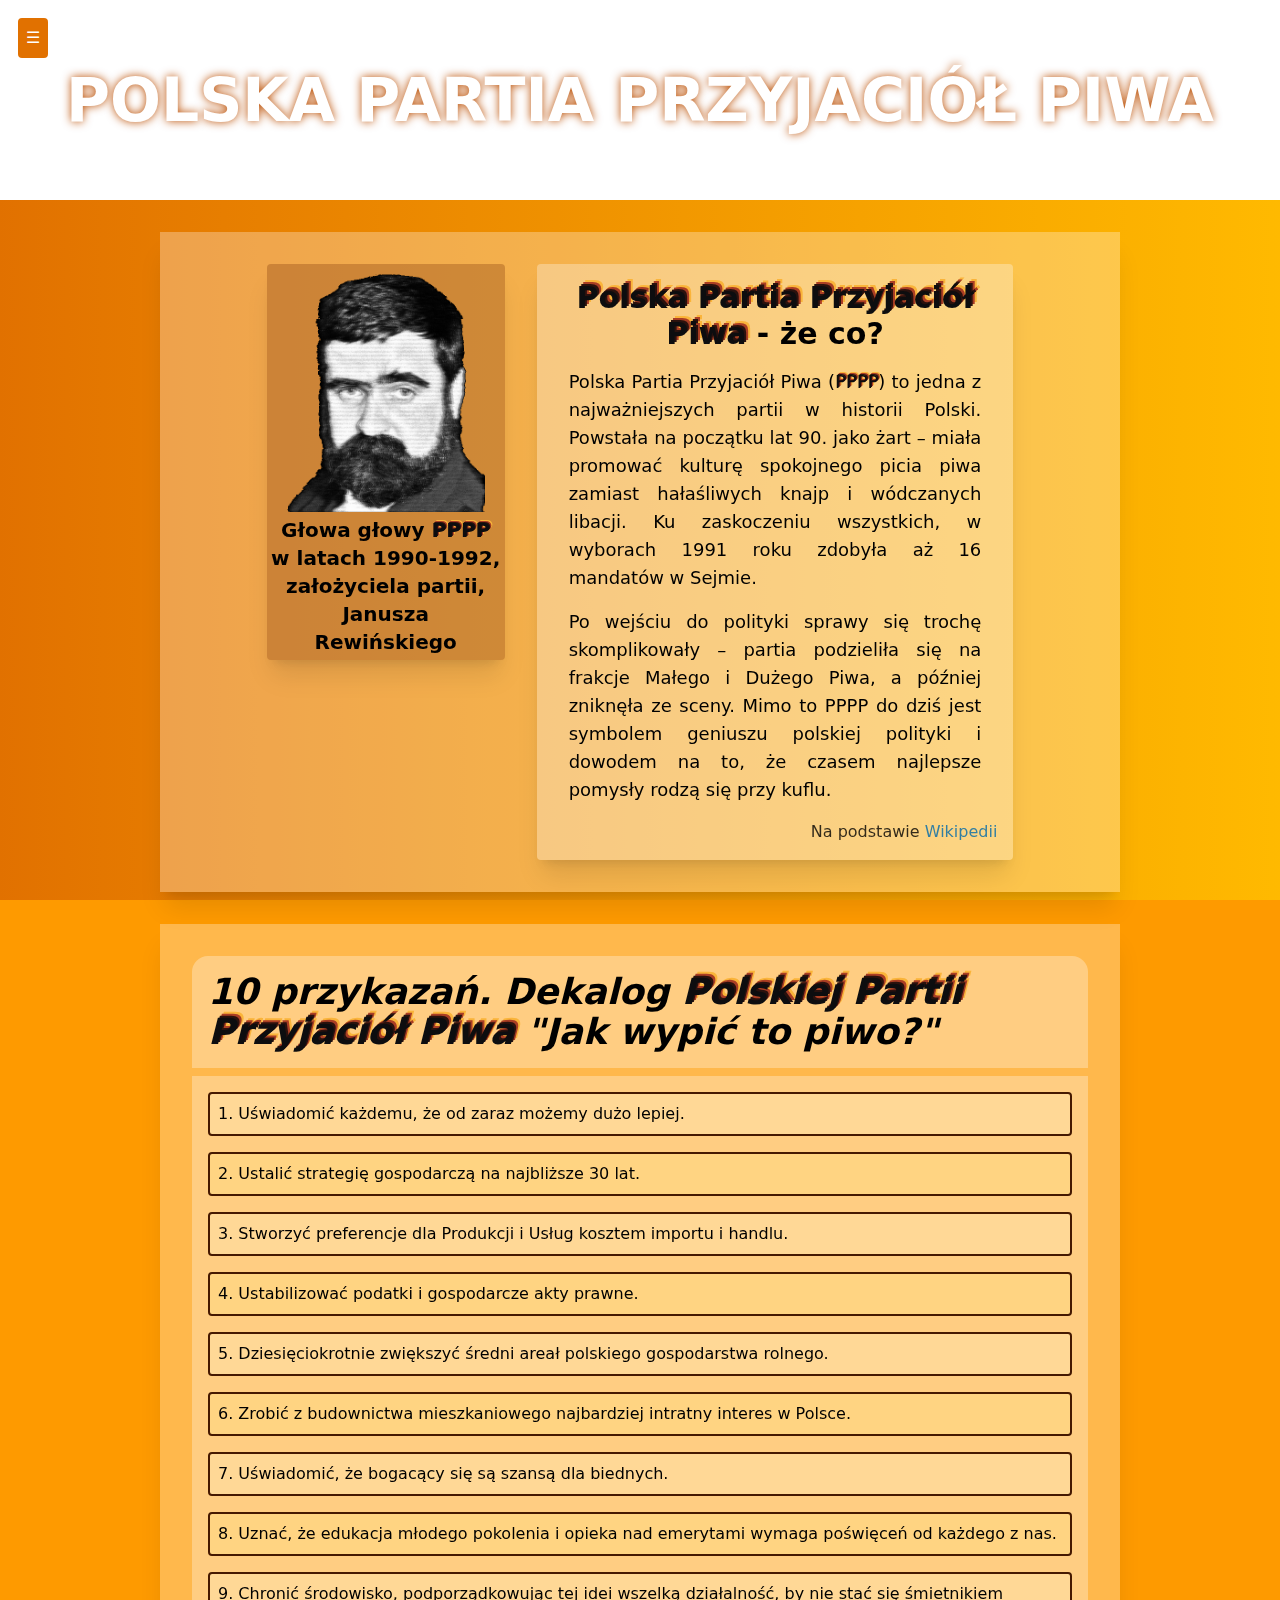
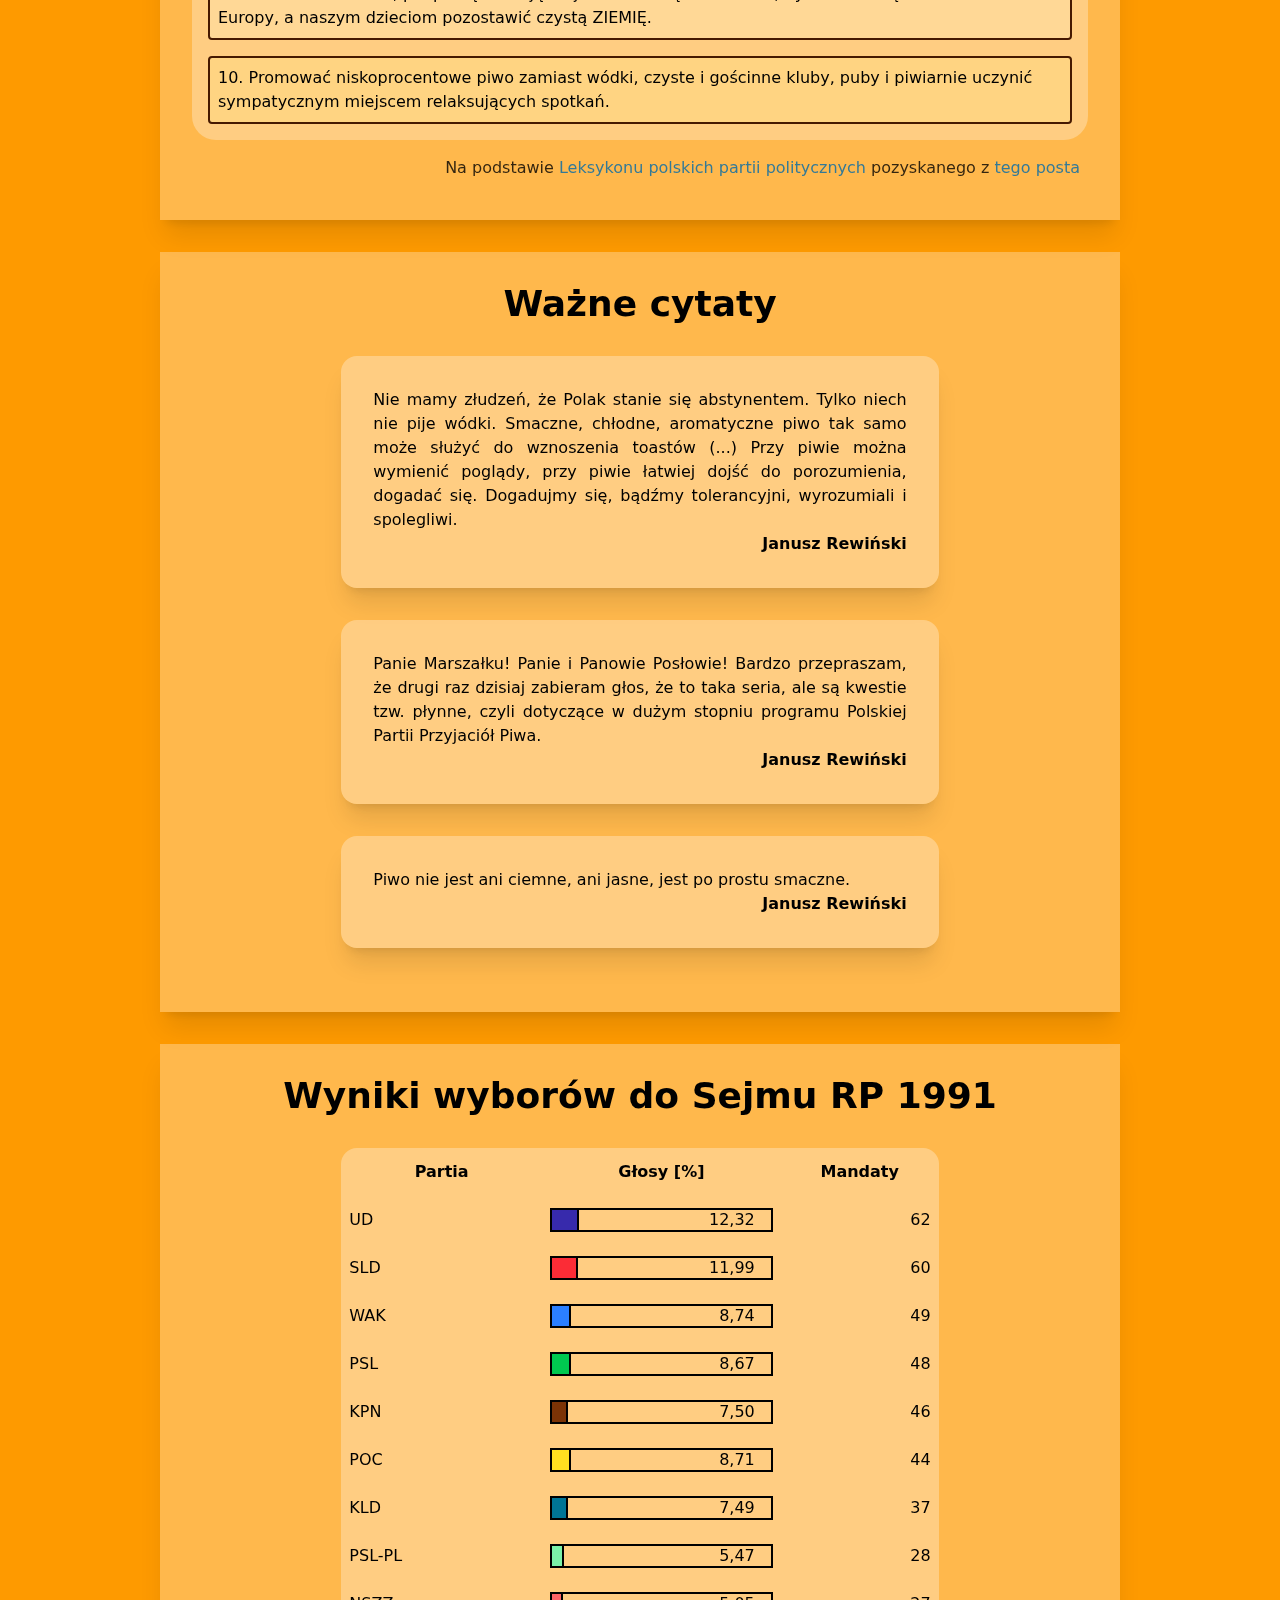
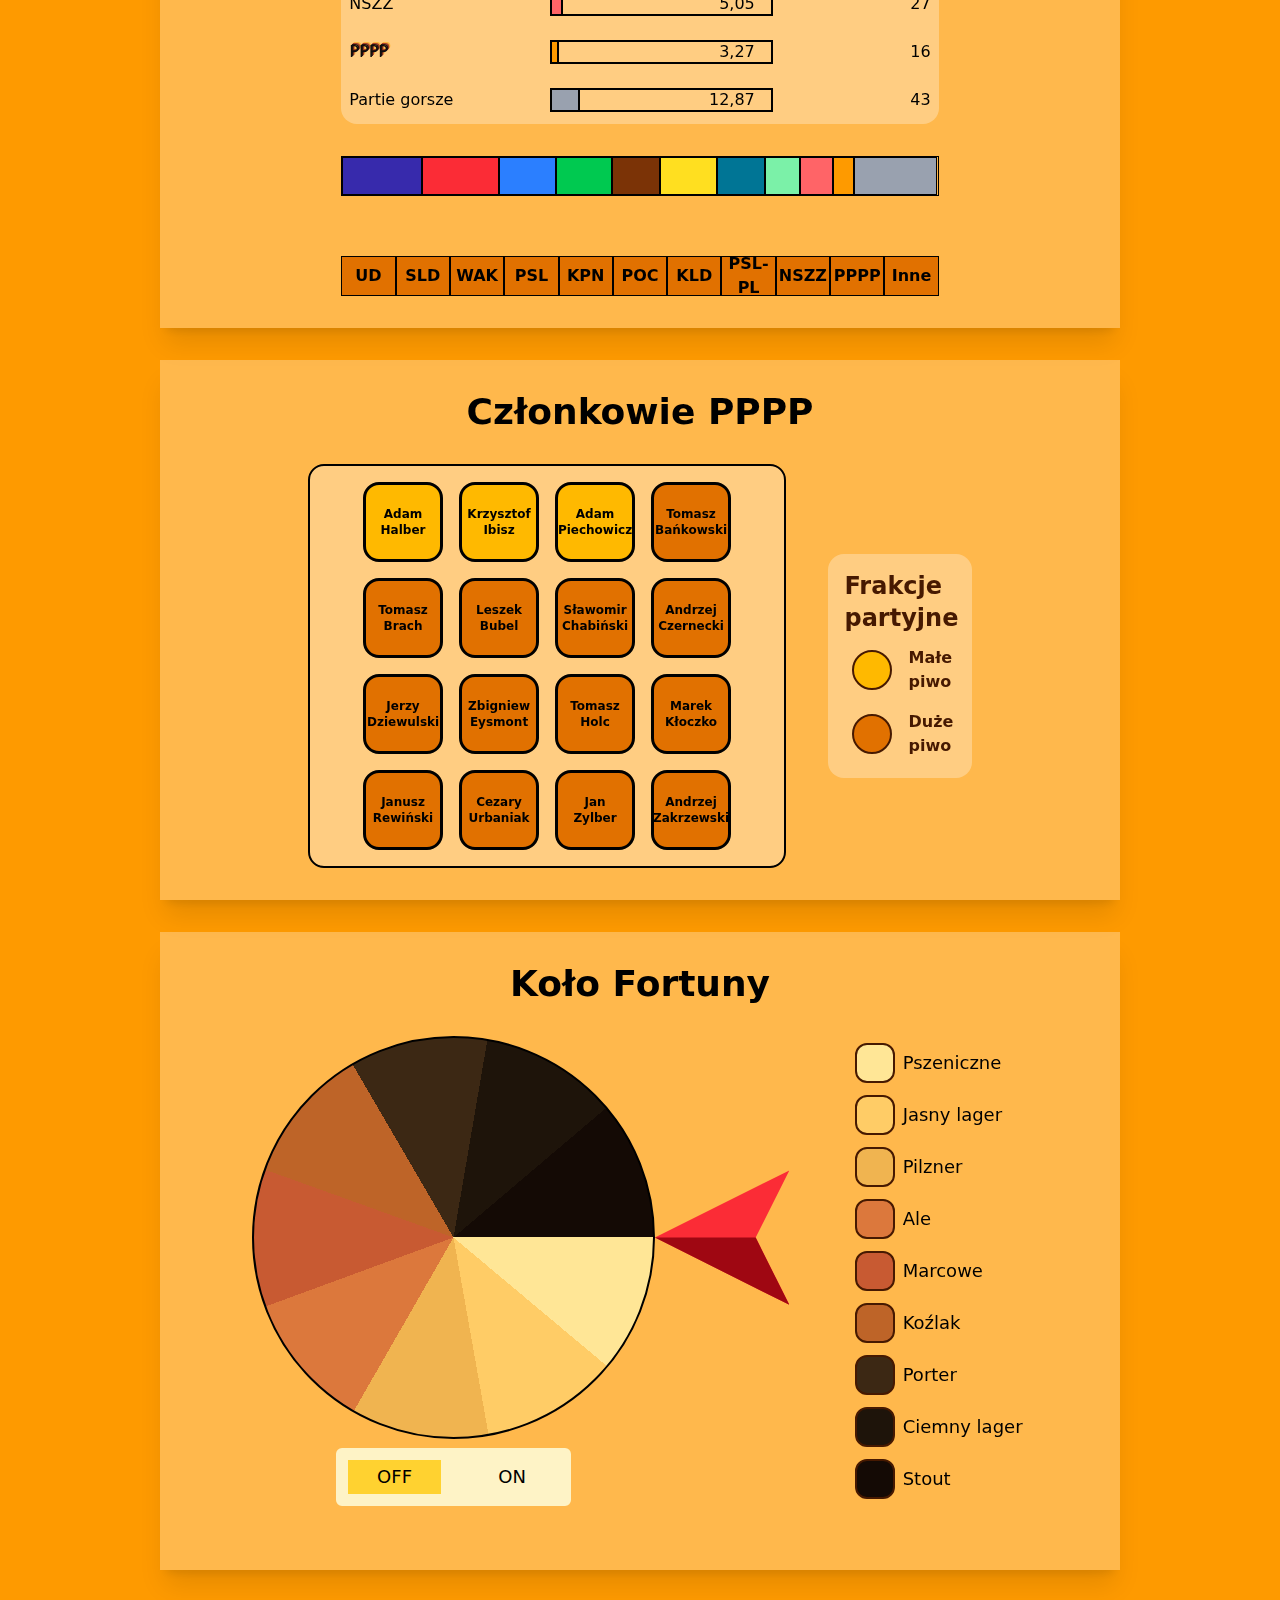
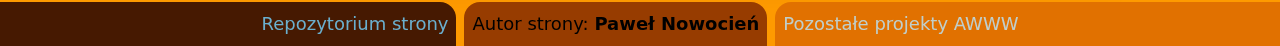
==== commit 76ae314a: "Added votes comparer" ====
--- a/src/index.html
+++ b/src/index.html
@@ -38,18 +38,18 @@
           <li class="mb-2"><a href="#czlonkowie"  class="block p-2 hover:bg-amber-700 dark:hover:bg-black dark:hover:neon-sm rounded">Członkowie PPPP</a></li>
           <li class="mb-2"><a href="#kolo"        class="block p-2 hover:bg-amber-700 dark:hover:bg-black dark:hover:neon-sm rounded">Koło Fortuny</a></li>
       </ul>
-      <div class="bg-amber-900 dark:bg-black p-2 md:p-4 gap-y-2 rounded-2xl w-25 md:w-auto">
+      <div class="bg-amber-900 dark:bg-black p-2 md:p-4 gap-y-2 rounded-2xl w-30 md:w-auto">
         <p class="text-center text-sm md:text-base lg:text-lg">Motywy</p>
         <ul class="gap-2 text text-xs md:text-sm lg:text-base">
-          <li class="p-2 w-full flex flex-row items-center gap-2">
-            <div class="w-6 md:w-8 lg:w-10 aspect-square rounded-full bg-gradient-to-bl from-amber-300 to-amber-700 border-1 md:border-2 border-amber-950 text-pppp-sm flex items-center text-center justify-center"><p>Aa</p></div>
+          <li class="p-1 md:p-2 w-full flex flex-row items-center gap-2">
+            <div class="w-7 md:w-8 lg:w-10 aspect-square rounded-full bg-gradient-to-bl from-amber-300 to-amber-700 border-1 md:border-2 border-amber-950 text-pppp-sm flex items-center text-center justify-center"><p>Aa</p></div>
             <p>Light mode</p>
-            <span class="text-xs md:text-sm lg:text-base dark:text-[0px] font-bold">(!)</span>
+            <span class="text-xs md:text-sm lg:text-base dark:text-transparent font-bold">(!)</span>
           </li>
-          <li class="p-2 w-full flex flex-row items-center gap-2">
-            <div class="w-6 md:w-8 lg:w-10 aspect-square rounded-full bg-gradient-to-bl from-navy to-black border-1 md:border-2 border-sky-300 neon-sm flex items-center text-center justify-center"><p>Aa</p></div>
+          <li class="p-1 md:p-2 w-full flex flex-row items-center gap-2">
+            <div class="w-7 md:w-8 lg:w-10 aspect-square rounded-full bg-gradient-to-bl from-navy to-black border-1 md:border-2 border-sky-300 neon-sm flex items-center text-center justify-center"><p>Aa</p></div>
             <p>Dark mode</p>
-            <span class="text-[0px] dark:text-xs dark:md:text-sm dark:lg:text-base dark:neon-sm">(!)</span>
+            <span class="text-transparent text-xs md:text-sm lg:text-base dark:neon-sm">(!)</span>
           </li>
         </ul>
       </div>
@@ -257,6 +257,62 @@
         </tr>
       </tbody>
     </table>
+
+
+    <div class="w-full lg:w-2/3 text-xs md:text-sm lg:text-base font-normal sm:font-bold h-35 bg-transparent rounded-2xl mx-auto relative">
+
+      <div class="w-full h-10 flex flex-row border-1">
+        <input checked type="checkbox" id="toggle-1"  class="peer/toggle1  hidden">
+        <input checked type="checkbox" id="toggle-2"  class="peer/toggle2  hidden">
+        <input checked type="checkbox" id="toggle-3"  class="peer/toggle3  hidden">
+        <input checked type="checkbox" id="toggle-4"  class="peer/toggle4  hidden">
+        <input checked type="checkbox" id="toggle-5"  class="peer/toggle5  hidden">
+        <input checked type="checkbox" id="toggle-6"  class="peer/toggle6  hidden">
+        <input checked type="checkbox" id="toggle-7"  class="peer/toggle7  hidden">
+        <input checked type="checkbox" id="toggle-8"  class="peer/toggle8  hidden">
+        <input checked type="checkbox" id="toggle-9"  class="peer/toggle9  hidden">
+        <input checked type="checkbox" id="toggle-10" class="peer/toggle10 hidden">
+        <input checked type="checkbox" id="toggle-11" class="peer/toggle11 hidden">
+
+        <label for="toggle-1"  class="select-none w-1/11 h-10 inset-ring-1 peer-not-checked/toggle1:font-light  bg-amber-400 dark:bg-black absolute bottom-0 left-0     cursor-pointer flex items-center justify-center  peer-checked/toggle1:bg-amber-600  dark:peer-checked/toggle1:bg-black  dark:peer-not-checked/toggle1:text-sky-500   dark:peer-not-checked/toggle1:inset-ring-0"><p class="text-center">UD</p></label>  
+        <label for="toggle-2"  class="select-none w-1/11 h-10 inset-ring-1 peer-not-checked/toggle2:font-light  bg-amber-400 dark:bg-black absolute bottom-0 left-1/11  cursor-pointer flex items-center justify-center  peer-checked/toggle2:bg-amber-600  dark:peer-checked/toggle2:bg-black  dark:peer-not-checked/toggle2:text-sky-500   dark:peer-not-checked/toggle2:inset-ring-0"><p class="text-center">SLD</p></label>
+        <label for="toggle-3"  class="select-none w-1/11 h-10 inset-ring-1 peer-not-checked/toggle3:font-light  bg-amber-400 dark:bg-black absolute bottom-0 left-2/11  cursor-pointer flex items-center justify-center  peer-checked/toggle3:bg-amber-600  dark:peer-checked/toggle3:bg-black  dark:peer-not-checked/toggle3:text-sky-500   dark:peer-not-checked/toggle3:inset-ring-0"><p class="text-center">WAK</p></label>
+        <label for="toggle-4"  class="select-none w-1/11 h-10 inset-ring-1 peer-not-checked/toggle4:font-light  bg-amber-400 dark:bg-black absolute bottom-0 left-3/11  cursor-pointer flex items-center justify-center  peer-checked/toggle4:bg-amber-600  dark:peer-checked/toggle4:bg-black  dark:peer-not-checked/toggle4:text-sky-500   dark:peer-not-checked/toggle4:inset-ring-0"><p class="text-center">PSL</p></label>
+        <label for="toggle-5"  class="select-none w-1/11 h-10 inset-ring-1 peer-not-checked/toggle5:font-light  bg-amber-400 dark:bg-black absolute bottom-0 left-4/11  cursor-pointer flex items-center justify-center  peer-checked/toggle5:bg-amber-600  dark:peer-checked/toggle5:bg-black  dark:peer-not-checked/toggle5:text-sky-500   dark:peer-not-checked/toggle5:inset-ring-0"><p class="text-center">KPN</p></label>
+        <label for="toggle-6"  class="select-none w-1/11 h-10 inset-ring-1 peer-not-checked/toggle6:font-light  bg-amber-400 dark:bg-black absolute bottom-0 left-5/11  cursor-pointer flex items-center justify-center  peer-checked/toggle6:bg-amber-600  dark:peer-checked/toggle6:bg-black  dark:peer-not-checked/toggle6:text-sky-500   dark:peer-not-checked/toggle6:inset-ring-0"><p class="text-center">POC</p></label>
+        <label for="toggle-7"  class="select-none w-1/11 h-10 inset-ring-1 peer-not-checked/toggle7:font-light  bg-amber-400 dark:bg-black absolute bottom-0 left-6/11  cursor-pointer flex items-center justify-center  peer-checked/toggle7:bg-amber-600  dark:peer-checked/toggle7:bg-black  dark:peer-not-checked/toggle7:text-sky-500   dark:peer-not-checked/toggle7:inset-ring-0"><p class="text-center">KLD</p></label>
+        <label for="toggle-8"  class="select-none w-1/11 h-10 inset-ring-1 peer-not-checked/toggle8:font-light  bg-amber-400 dark:bg-black absolute bottom-0 left-7/11  cursor-pointer flex items-center justify-center  peer-checked/toggle8:bg-amber-600  dark:peer-checked/toggle8:bg-black  dark:peer-not-checked/toggle8:text-sky-500   dark:peer-not-checked/toggle8:inset-ring-0"><p class="text-center">PSL-PL</p></label>
+        <label for="toggle-9"  class="select-none w-1/11 h-10 inset-ring-1 peer-not-checked/toggle9:font-light  bg-amber-400 dark:bg-black absolute bottom-0 left-8/11  cursor-pointer flex items-center justify-center  peer-checked/toggle9:bg-amber-600  dark:peer-checked/toggle9:bg-black  dark:peer-not-checked/toggle9:text-sky-500   dark:peer-not-checked/toggle9:inset-ring-0"><p class="text-center">NSZZ</p></label>
+        <label for="toggle-10" class="select-none w-1/11 h-10 inset-ring-1 peer-not-checked/toggle10:font-light bg-amber-400 dark:bg-black absolute bottom-0 left-9/11  cursor-pointer flex items-center justify-center  peer-checked/toggle10:bg-amber-600 dark:peer-checked/toggle10:bg-black dark:peer-not-checked/toggle10:text-sky-500  dark:peer-not-checked/toggle10:inset-ring-0"><p class="text-center">PPPP</p></label>
+        <label for="toggle-11" class="select-none w-1/11 h-10 inset-ring-1 peer-not-checked/toggle11:font-light bg-amber-400 dark:bg-black absolute bottom-0 left-10/11 cursor-pointer flex items-center justify-center  peer-checked/toggle11:bg-amber-600 dark:peer-checked/toggle11:bg-black dark:peer-not-checked/toggle11:text-sky-500  dark:peer-not-checked/toggle11:inset-ring-0"><p class="text-center">Inne</p></label>
+        
+        <div class="w-0 h-full bg-indigo-800 peer-checked/toggle1:w-1232/1  dark:bg-indigo-950 inset-ring-1"></div>
+        <div class="w-0 h-full bg-red-500    peer-checked/toggle2:w-1199/1  dark:bg-red-950    inset-ring-1"></div>
+        <div class="w-0 h-full bg-blue-500   peer-checked/toggle3:w-874/1   dark:bg-blue-950   inset-ring-1"></div>
+        <div class="w-0 h-full bg-green-500  peer-checked/toggle4:w-867/1   dark:bg-green-950  inset-ring-1"></div>
+        <div class="w-0 h-full bg-amber-900  peer-checked/toggle5:w-750/1   dark:bg-amber-950  inset-ring-1"></div>
+        <div class="w-0 h-full bg-yellow-300 peer-checked/toggle6:w-871/1   dark:bg-yellow-800 inset-ring-1"></div>
+        <div class="w-0 h-full bg-cyan-700   peer-checked/toggle7:w-749/1   dark:bg-cyan-950   inset-ring-1"></div>
+        <div class="w-0 h-full bg-green-300  peer-checked/toggle8:w-547/1   dark:bg-lime-900   inset-ring-1"></div>
+        <div class="w-0 h-full bg-red-400    peer-checked/toggle9:w-505/1   dark:bg-pink-900   inset-ring-1"></div>
+        <div class="w-0 h-full bg-amber-500  peer-checked/toggle10:w-327/1  dark:bg-amber-800  inset-ring-1"></div>
+        <div class="w-0 h-full bg-gray-400   peer-checked/toggle11:w-1287/1 dark:bg-gray-800   inset-ring-1"></div>
+
+        
+        <!-- w-1232/10000 h-full bg-indigo-800 dark:bg-indigo-950 border-r-2
+        w-1199/10000 h-full bg-red-500 dark:bg-red-950 border-r-2
+        w-874/10000 h-full bg-blue-500 dark:bg-blue-950 border-r-2
+        w-867/10000 h-full bg-green-500 dark:bg-green-950 border-r-2
+        w-750/10000 h-full bg-amber-900 dark:bg-amber-950 border-r-2
+        w-871/10000 h-full bg-yellow-300 dark:bg-yellow-800 border-r-2
+        w-749/10000 h-full bg-cyan-700 dark:bg-cyan-950 border-r-2
+        w-547/10000 h-full bg-green-300 dark:bg-lime-900 border-r-2
+        w-505/10000 h-full bg-red-400 dark:bg-pink-900 border-r-2
+        w-327/10000 h-full bg-amber-500 dark:bg-amber-800 border-r-2
+        w-1287/10000 h-full bg-gray-400 dark:bg-gray-800 border-r-2 -->
+      </div>
+    </div>
+
   </section>
 
 
--- a/src/output.css
+++ b/src/output.css
@@ -1,2 +1,2 @@
 /*! tailwindcss v4.0.14 | MIT License | https://tailwindcss.com */
-.area{z-index:-1;width:100vw;height:100vh;position:fixed;top:0;left:0}@layer utilites{.circles{width:100%;height:100%;position:absolute;top:0;left:0;overflow:hidden}.circle{background:radial-gradient(circle,#ffffff0d,#ffffff4d);border-radius:50%;list-style:none;animation:25s linear infinite animate;display:block;position:absolute;bottom:-25vh}@media (prefers-color-scheme:dark){.circle{background:0 0}}.circle1{width:5vh;height:5vh;animation-duration:5s;animation-delay:8s;left:5%}.circle2{width:20vh;height:20vh;animation-duration:15s;animation-delay:4s;left:55%}.circle3{width:15vh;height:15vh;animation-duration:13s;animation-delay:3s;left:10%}.circle4{width:2vh;height:2vh;animation-duration:4s;animation-delay:4s;left:16%}.circle5{width:6vh;height:6vh;animation-duration:7s;animation-delay:3s;left:26%}.circle6{width:8vh;height:8vh;animation-duration:9s;animation-delay:0s;left:35%}.circle7{width:16vh;height:16vh;animation-duration:15s;animation-delay:6s;left:43%}.circle8{width:13vh;height:13vh;animation-duration:13s;animation-delay:7s;left:62%}.circle9{width:20vh;height:20vh;animation-duration:21s;animation-delay:2s;left:79%}.circle10{width:6vh;height:6vh;animation-duration:5s;animation-delay:0s;left:91%}}@keyframes animate{0%{opacity:1;transform:translateY(0)}to{opacity:.2;transform:translateY(-120vh)}}@layer theme{:root,:host{--font-sans:ui-sans-serif,system-ui,sans-serif,"Apple Color Emoji","Segoe UI Emoji","Segoe UI Symbol","Noto Color Emoji";--font-mono:ui-monospace,SFMono-Regular,Menlo,Monaco,Consolas,"Liberation Mono","Courier New",monospace;--color-red-400:oklch(.704 .191 22.216);--color-red-500:oklch(.637 .237 25.331);--color-red-800:oklch(.444 .177 26.899);--color-red-900:oklch(.396 .141 25.723);--color-red-950:oklch(.258 .092 26.042);--color-amber-100:oklch(.962 .059 95.617);--color-amber-200:oklch(.924 .12 95.746);--color-amber-300:oklch(.879 .169 91.605);--color-amber-400:oklch(.828 .189 84.429);--color-amber-500:oklch(.769 .188 70.08);--color-amber-600:oklch(.666 .179 58.318);--color-amber-700:oklch(.555 .163 48.998);--color-amber-800:oklch(.473 .137 46.201);--color-amber-900:oklch(.414 .112 45.904);--color-amber-950:oklch(.279 .077 45.635);--color-yellow-300:oklch(.905 .182 98.111);--color-yellow-800:oklch(.476 .114 61.907);--color-lime-900:oklch(.405 .101 131.063);--color-green-300:oklch(.871 .15 154.449);--color-green-500:oklch(.723 .219 149.579);--color-green-950:oklch(.266 .065 152.934);--color-cyan-700:oklch(.52 .105 223.128);--color-cyan-950:oklch(.302 .056 229.695);--color-sky-200:oklch(.901 .058 230.902);--color-sky-300:oklch(.828 .111 230.318);--color-sky-700:oklch(.5 .134 242.749);--color-blue-500:oklch(.623 .214 259.815);--color-blue-950:oklch(.282 .091 267.935);--color-indigo-800:oklch(.398 .195 277.366);--color-indigo-950:oklch(.257 .09 281.288);--color-pink-900:oklch(.408 .153 2.432);--color-gray-400:oklch(.707 .022 261.325);--color-gray-800:oklch(.278 .033 256.848);--color-gray-900:oklch(.21 .034 264.665);--color-black:#000;--color-white:#fff;--spacing:.25rem;--container-sm:24rem;--text-xs:.75rem;--text-xs--line-height:calc(1/.75);--text-sm:.875rem;--text-sm--line-height:calc(1.25/.875);--text-base:1rem;--text-base--line-height:calc(1.5/1);--text-lg:1.125rem;--text-lg--line-height:calc(1.75/1.125);--text-xl:1.25rem;--text-xl--line-height:calc(1.75/1.25);--text-2xl:1.5rem;--text-2xl--line-height:calc(2/1.5);--text-3xl:1.875rem;--text-3xl--line-height:calc(2.25/1.875);--text-4xl:2.25rem;--text-4xl--line-height:calc(2.5/2.25);--text-6xl:3.75rem;--text-6xl--line-height:1;--font-weight-extralight:200;--font-weight-light:300;--font-weight-normal:400;--font-weight-semibold:600;--font-weight-bold:700;--font-weight-extrabold:800;--radius-sm:.25rem;--radius-md:.375rem;--radius-lg:.5rem;--radius-xl:.75rem;--radius-2xl:1rem;--radius-3xl:1.5rem;--animate-ping:ping 1s cubic-bezier(0,0,.2,1)infinite;--default-transition-duration:.15s;--default-transition-timing-function:cubic-bezier(.4,0,.2,1);--default-font-family:var(--font-sans);--default-font-feature-settings:var(--font-sans--font-feature-settings);--default-font-variation-settings:var(--font-sans--font-variation-settings);--default-mono-font-family:var(--font-mono);--default-mono-font-feature-settings:var(--font-mono--font-feature-settings);--default-mono-font-variation-settings:var(--font-mono--font-variation-settings);--color-navy:#000508;--color-dark-green:#060a06;--color-dirty-red:#200a0a;--color-neon-blue:#00b7ff;--color-weizen:#ffe696;--color-pale-lager:#fc6;--color-pilsner:#f0b450;--color-ale:#dc783c;--color-marzen:#c85a32;--color-bock:#be6428;--color-porter:#3c2814;--color-dark-lager:#1e140a;--color-stout:#140a05;--color-weizen-dark:#8f7c39;--color-pale-lager-dark:#946217;--color-pilsner-dark:#744a13;--color-ale-dark:#6d361a;--color-marzen-dark:#520e05;--color-bock-dark:#632908;--color-porter-dark:#141311;--color-dark-lager-dark:#220f02;--color-stout-dark:#0f0601}}@layer base{*,:after,:before,::backdrop{box-sizing:border-box;border:0 solid;margin:0;padding:0}::file-selector-button{box-sizing:border-box;border:0 solid;margin:0;padding:0}html,:host{-webkit-text-size-adjust:100%;tab-size:4;line-height:1.5;font-family:var(--default-font-family,ui-sans-serif,system-ui,sans-serif,"Apple Color Emoji","Segoe UI Emoji","Segoe UI Symbol","Noto Color Emoji");font-feature-settings:var(--default-font-feature-settings,normal);font-variation-settings:var(--default-font-variation-settings,normal);-webkit-tap-highlight-color:transparent}body{line-height:inherit}hr{height:0;color:inherit;border-top-width:1px}abbr:where([title]){-webkit-text-decoration:underline dotted;text-decoration:underline dotted}h1,h2,h3,h4,h5,h6{font-size:inherit;font-weight:inherit}a{color:inherit;-webkit-text-decoration:inherit;-webkit-text-decoration:inherit;-webkit-text-decoration:inherit;text-decoration:inherit}b,strong{font-weight:bolder}code,kbd,samp,pre{font-family:var(--default-mono-font-family,ui-monospace,SFMono-Regular,Menlo,Monaco,Consolas,"Liberation Mono","Courier New",monospace);font-feature-settings:var(--default-mono-font-feature-settings,normal);font-variation-settings:var(--default-mono-font-variation-settings,normal);font-size:1em}small{font-size:80%}sub,sup{vertical-align:baseline;font-size:75%;line-height:0;position:relative}sub{bottom:-.25em}sup{top:-.5em}table{text-indent:0;border-color:inherit;border-collapse:collapse}:-moz-focusring{outline:auto}progress{vertical-align:baseline}summary{display:list-item}ol,ul,menu{list-style:none}img,svg,video,canvas,audio,iframe,embed,object{vertical-align:middle;display:block}img,video{max-width:100%;height:auto}button,input,select,optgroup,textarea{font:inherit;font-feature-settings:inherit;font-variation-settings:inherit;letter-spacing:inherit;color:inherit;opacity:1;background-color:#0000;border-radius:0}::file-selector-button{font:inherit;font-feature-settings:inherit;font-variation-settings:inherit;letter-spacing:inherit;color:inherit;opacity:1;background-color:#0000;border-radius:0}:where(select:is([multiple],[size])) optgroup{font-weight:bolder}:where(select:is([multiple],[size])) optgroup option{padding-inline-start:20px}::file-selector-button{margin-inline-end:4px}::placeholder{opacity:1;color:color-mix(in oklab,currentColor 50%,transparent)}textarea{resize:vertical}::-webkit-search-decoration{-webkit-appearance:none}::-webkit-date-and-time-value{min-height:1lh;text-align:inherit}::-webkit-datetime-edit{display:inline-flex}::-webkit-datetime-edit-fields-wrapper{padding:0}::-webkit-datetime-edit{padding-block:0}::-webkit-datetime-edit-year-field{padding-block:0}::-webkit-datetime-edit-month-field{padding-block:0}::-webkit-datetime-edit-day-field{padding-block:0}::-webkit-datetime-edit-hour-field{padding-block:0}::-webkit-datetime-edit-minute-field{padding-block:0}::-webkit-datetime-edit-second-field{padding-block:0}::-webkit-datetime-edit-millisecond-field{padding-block:0}::-webkit-datetime-edit-meridiem-field{padding-block:0}:-moz-ui-invalid{box-shadow:none}button,input:where([type=button],[type=reset],[type=submit]){appearance:button}::file-selector-button{appearance:button}::-webkit-inner-spin-button{height:auto}::-webkit-outer-spin-button{height:auto}[hidden]:where(:not([hidden=until-found])){display:none!important}}@layer components;@layer utilities{.absolute{position:absolute}.fixed{position:fixed}.relative{position:relative}.inset-0{inset:calc(var(--spacing)*0)}.inset-y-0{inset-block:calc(var(--spacing)*0)}.top-4{top:calc(var(--spacing)*4)}.right-5{right:calc(var(--spacing)*5)}.right-5\/8{right:62.5%}.right-13{right:calc(var(--spacing)*13)}.right-13\/32{right:40.625%}.bottom-0{bottom:calc(var(--spacing)*0)}.left-0{left:calc(var(--spacing)*0)}.left-3{left:calc(var(--spacing)*3)}.left-3\/8{left:37.5%}.left-4{left:calc(var(--spacing)*4)}.z-10{z-index:10}.z-30{z-index:30}.mx-2{margin-inline:calc(var(--spacing)*2)}.mx-4{margin-inline:calc(var(--spacing)*4)}.mx-auto{margin-inline:auto}.my-2{margin-block:calc(var(--spacing)*2)}.my-8{margin-block:calc(var(--spacing)*8)}.my-15{margin-block:calc(var(--spacing)*15)}.mt-2{margin-top:calc(var(--spacing)*2)}.mt-4{margin-top:calc(var(--spacing)*4)}.mt-12{margin-top:calc(var(--spacing)*12)}.mb-2{margin-bottom:calc(var(--spacing)*2)}.block{display:block}.flex{display:flex}.hidden{display:none}.inline-flex{display:inline-flex}.table{display:table}.aspect-2\/1{aspect-ratio:2}.aspect-4\/1{aspect-ratio:4}.aspect-8\/7{aspect-ratio:8/7}.aspect-square{aspect-ratio:1}.h-1{height:calc(var(--spacing)*1)}.h-1\/5{height:20%}.h-1\/8{height:12.5%}.h-5{height:calc(var(--spacing)*5)}.h-6{height:calc(var(--spacing)*6)}.h-6\/7{height:85.7143%}.h-8{height:calc(var(--spacing)*8)}.h-10{height:calc(var(--spacing)*10)}.h-12{height:calc(var(--spacing)*12)}.h-14{height:calc(var(--spacing)*14)}.h-16{height:calc(var(--spacing)*16)}.h-30{height:calc(var(--spacing)*30)}.h-auto{height:auto}.h-full{height:100%}.h-max{height:max-content}.h-screen{height:100vh}.min-h-92{min-height:calc(var(--spacing)*92)}.w-1{width:calc(var(--spacing)*1)}.w-1\/4{width:25%}.w-3{width:calc(var(--spacing)*3)}.w-3\/4{width:75%}.w-5{width:calc(var(--spacing)*5)}.w-5\/6{width:83.3333%}.w-6{width:calc(var(--spacing)*6)}.w-8{width:calc(var(--spacing)*8)}.w-10{width:calc(var(--spacing)*10)}.w-12{width:calc(var(--spacing)*12)}.w-15{width:calc(var(--spacing)*15)}.w-20{width:calc(var(--spacing)*20)}.w-25{width:calc(var(--spacing)*25)}.w-36{width:calc(var(--spacing)*36)}.w-327{width:calc(var(--spacing)*327)}.w-327\/10000{width:3.27%}.w-505{width:calc(var(--spacing)*505)}.w-505\/10000{width:5.05%}.w-547{width:calc(var(--spacing)*547)}.w-547\/10000{width:5.47%}.w-749{width:calc(var(--spacing)*749)}.w-749\/10000{width:7.49%}.w-750{width:calc(var(--spacing)*750)}.w-750\/10000{width:7.5%}.w-867{width:calc(var(--spacing)*867)}.w-867\/10000{width:8.67%}.w-871{width:calc(var(--spacing)*871)}.w-871\/10000{width:8.71%}.w-874{width:calc(var(--spacing)*874)}.w-874\/10000{width:8.74%}.w-1199{width:calc(var(--spacing)*1199)}.w-1199\/10000{width:11.99%}.w-1232{width:calc(var(--spacing)*1232)}.w-1232\/10000{width:12.32%}.w-1287{width:calc(var(--spacing)*1287)}.w-1287\/10000{width:12.87%}.w-full{width:100%}.max-w-20{max-width:calc(var(--spacing)*20)}.max-w-sm{max-width:var(--container-sm)}.flex-auto{flex:auto}.flex-none{flex:none}.table-auto{table-layout:auto}.-translate-x-full{--tw-translate-x:-100%;translate:var(--tw-translate-x)var(--tw-translate-y)}.transform{transform:var(--tw-rotate-x)var(--tw-rotate-y)var(--tw-rotate-z)var(--tw-skew-x)var(--tw-skew-y)}.cursor-pointer{cursor:pointer}.list-inside{list-style-position:inside}.list-decimal{list-style-type:decimal}.break-after-all{break-after:all}.flex-col{flex-direction:column}.flex-row{flex-direction:row}.flex-wrap{flex-wrap:wrap}.items-center{align-items:center}.items-start{align-items:flex-start}.justify-between{justify-content:space-between}.justify-center{justify-content:center}.justify-end{justify-content:flex-end}.justify-evenly{justify-content:space-evenly}.gap-2{gap:calc(var(--spacing)*2)}.gap-3{gap:calc(var(--spacing)*3)}.gap-4{gap:calc(var(--spacing)*4)}.gap-8{gap:calc(var(--spacing)*8)}:where(.space-y-2>:not(:last-child)){--tw-space-y-reverse:0;margin-block-start:calc(calc(var(--spacing)*2)*var(--tw-space-y-reverse));margin-block-end:calc(calc(var(--spacing)*2)*calc(1 - var(--tw-space-y-reverse)))}:where(.space-y-4>:not(:last-child)){--tw-space-y-reverse:0;margin-block-start:calc(calc(var(--spacing)*4)*var(--tw-space-y-reverse));margin-block-end:calc(calc(var(--spacing)*4)*calc(1 - var(--tw-space-y-reverse)))}:where(.space-y-8>:not(:last-child)){--tw-space-y-reverse:0;margin-block-start:calc(calc(var(--spacing)*8)*var(--tw-space-y-reverse));margin-block-end:calc(calc(var(--spacing)*8)*calc(1 - var(--tw-space-y-reverse)))}.gap-y-2{row-gap:calc(var(--spacing)*2)}.overflow-hidden{overflow:hidden}.rounded{border-radius:.25rem}.rounded-2xl{border-radius:var(--radius-2xl)}.rounded-full{border-radius:3.40282e38px}.rounded-lg{border-radius:var(--radius-lg)}.rounded-md{border-radius:var(--radius-md)}.rounded-xl{border-radius:var(--radius-xl)}.rounded-t-2xl{border-top-left-radius:var(--radius-2xl);border-top-right-radius:var(--radius-2xl)}.rounded-l-md{border-top-left-radius:var(--radius-md);border-bottom-left-radius:var(--radius-md)}.rounded-tl-2xl{border-top-left-radius:var(--radius-2xl)}.rounded-r-md{border-top-right-radius:var(--radius-md);border-bottom-right-radius:var(--radius-md)}.rounded-tr-2xl{border-top-right-radius:var(--radius-2xl)}.rounded-b-3xl{border-bottom-right-radius:var(--radius-3xl);border-bottom-left-radius:var(--radius-3xl)}.border-1{border-style:var(--tw-border-style);border-width:1px}.border-2{border-style:var(--tw-border-style);border-width:2px}.border-3{border-style:var(--tw-border-style);border-width:3px}.border-6{border-style:var(--tw-border-style);border-width:6px}.border-r-0{border-right-style:var(--tw-border-style);border-right-width:0}.border-r-2{border-right-style:var(--tw-border-style);border-right-width:2px}.border-l-0{border-left-style:var(--tw-border-style);border-left-width:0}.border-amber-100{border-color:var(--color-amber-100)}.border-amber-950{border-color:var(--color-amber-950)}.border-sky-300{border-color:var(--color-sky-300)}.border-transparent{border-color:#0000}.border-white{border-color:var(--color-white)}.bg-ale{background-color:var(--color-ale)}.bg-amber-100{background-color:var(--color-amber-100)}.bg-amber-100\/30{background-color:color-mix(in oklab,var(--color-amber-100)30%,transparent)}.bg-amber-200{background-color:var(--color-amber-200)}.bg-amber-200\/30{background-color:color-mix(in oklab,var(--color-amber-200)30%,transparent)}.bg-amber-400{background-color:var(--color-amber-400)}.bg-amber-500{background-color:var(--color-amber-500)}.bg-amber-600{background-color:var(--color-amber-600)}.bg-amber-800{background-color:var(--color-amber-800)}.bg-amber-900{background-color:var(--color-amber-900)}.bg-amber-900\/30{background-color:color-mix(in oklab,var(--color-amber-900)30%,transparent)}.bg-amber-950{background-color:var(--color-amber-950)}.bg-black{background-color:var(--color-black)}.bg-blue-500{background-color:var(--color-blue-500)}.bg-bock{background-color:var(--color-bock)}.bg-cyan-700{background-color:var(--color-cyan-700)}.bg-dark-lager{background-color:var(--color-dark-lager)}.bg-gray-400{background-color:var(--color-gray-400)}.bg-gray-900{background-color:var(--color-gray-900)}.bg-green-300{background-color:var(--color-green-300)}.bg-green-500{background-color:var(--color-green-500)}.bg-indigo-800{background-color:var(--color-indigo-800)}.bg-marzen{background-color:var(--color-marzen)}.bg-pale-lager{background-color:var(--color-pale-lager)}.bg-pilsner{background-color:var(--color-pilsner)}.bg-porter{background-color:var(--color-porter)}.bg-red-400{background-color:var(--color-red-400)}.bg-red-500{background-color:var(--color-red-500)}.bg-red-800{background-color:var(--color-red-800)}.bg-stout{background-color:var(--color-stout)}.bg-transparent{background-color:#0000}.bg-weizen{background-color:var(--color-weizen)}.bg-white{background-color:var(--color-white)}.bg-white\/30{background-color:color-mix(in oklab,var(--color-white)30%,transparent)}.bg-yellow-300{background-color:var(--color-yellow-300)}.bg-gradient-to-bl{--tw-gradient-position:to bottom left in oklab;background-image:linear-gradient(var(--tw-gradient-stops))}.bg-gradient-to-l{--tw-gradient-position:to left in oklab;background-image:linear-gradient(var(--tw-gradient-stops))}.from-amber-300{--tw-gradient-from:var(--color-amber-300);--tw-gradient-stops:var(--tw-gradient-via-stops,var(--tw-gradient-position),var(--tw-gradient-from)var(--tw-gradient-from-position),var(--tw-gradient-to)var(--tw-gradient-to-position))}.from-amber-400{--tw-gradient-from:var(--color-amber-400);--tw-gradient-stops:var(--tw-gradient-via-stops,var(--tw-gradient-position),var(--tw-gradient-from)var(--tw-gradient-from-position),var(--tw-gradient-to)var(--tw-gradient-to-position))}.from-navy{--tw-gradient-from:var(--color-navy);--tw-gradient-stops:var(--tw-gradient-via-stops,var(--tw-gradient-position),var(--tw-gradient-from)var(--tw-gradient-from-position),var(--tw-gradient-to)var(--tw-gradient-to-position))}.to-amber-600{--tw-gradient-to:var(--color-amber-600);--tw-gradient-stops:var(--tw-gradient-via-stops,var(--tw-gradient-position),var(--tw-gradient-from)var(--tw-gradient-from-position),var(--tw-gradient-to)var(--tw-gradient-to-position))}.to-amber-700{--tw-gradient-to:var(--color-amber-700);--tw-gradient-stops:var(--tw-gradient-via-stops,var(--tw-gradient-position),var(--tw-gradient-from)var(--tw-gradient-from-position),var(--tw-gradient-to)var(--tw-gradient-to-position))}.to-black{--tw-gradient-to:var(--color-black);--tw-gradient-stops:var(--tw-gradient-via-stops,var(--tw-gradient-position),var(--tw-gradient-from)var(--tw-gradient-from-position),var(--tw-gradient-to)var(--tw-gradient-to-position))}.p-1{padding:calc(var(--spacing)*1)}.p-2{padding:calc(var(--spacing)*2)}.p-4{padding:calc(var(--spacing)*4)}.p-6{padding:calc(var(--spacing)*6)}.p-8{padding:calc(var(--spacing)*8)}.px-2{padding-inline:calc(var(--spacing)*2)}.px-4{padding-inline:calc(var(--spacing)*4)}.py-2{padding-block:calc(var(--spacing)*2)}.py-3{padding-block:calc(var(--spacing)*3)}.pr-4{padding-right:calc(var(--spacing)*4)}.text-center{text-align:center}.text-justify{text-align:justify}.text-left{text-align:left}.text-right{text-align:right}.align-middle{vertical-align:middle}.text-4xl{font-size:var(--text-4xl);line-height:var(--tw-leading,var(--text-4xl--line-height))}.text-base{font-size:var(--text-base);line-height:var(--tw-leading,var(--text-base--line-height))}.text-lg{font-size:var(--text-lg);line-height:var(--tw-leading,var(--text-lg--line-height))}.text-sm{font-size:var(--text-sm);line-height:var(--tw-leading,var(--text-sm--line-height))}.text-xl{font-size:var(--text-xl);line-height:var(--tw-leading,var(--text-xl--line-height))}.text-xs{font-size:var(--text-xs);line-height:var(--tw-leading,var(--text-xs--line-height))}.text-\[0px\]{font-size:0}.text-\[6px\]{font-size:6px}.text-\[10px\]{font-size:10px}.leading-15{--tw-leading:calc(var(--spacing)*15);line-height:calc(var(--spacing)*15)}.font-bold{--tw-font-weight:var(--font-weight-bold);font-weight:var(--font-weight-bold)}.font-semibold{--tw-font-weight:var(--font-weight-semibold);font-weight:var(--font-weight-semibold)}.text-nowrap{text-wrap:nowrap}.text-wrap{text-wrap:wrap}.text-amber-950{color:var(--color-amber-950)}.text-black{color:var(--color-black)}.text-black\/80{color:color-mix(in oklab,var(--color-black)80%,transparent)}.text-inherit{color:inherit}.text-sky-200{color:var(--color-sky-200)}.text-sky-200\/80{color:color-mix(in oklab,var(--color-sky-200)80%,transparent)}.text-sky-300{color:var(--color-sky-300)}.text-sky-300\/80{color:color-mix(in oklab,var(--color-sky-300)80%,transparent)}.text-sky-700{color:var(--color-sky-700)}.text-sky-700\/80{color:color-mix(in oklab,var(--color-sky-700)80%,transparent)}.text-transparent{color:#0000}.text-white{color:var(--color-white)}.uppercase{text-transform:uppercase}.italic{font-style:italic}.opacity-0{opacity:0}.shadow-lg{--tw-shadow:0 10px 15px -3px var(--tw-shadow-color,#0000001a),0 4px 6px -4px var(--tw-shadow-color,#0000001a);box-shadow:var(--tw-inset-shadow),var(--tw-inset-ring-shadow),var(--tw-ring-offset-shadow),var(--tw-ring-shadow),var(--tw-shadow)}.shadow-xl{--tw-shadow:0 20px 25px -5px var(--tw-shadow-color,#0000001a),0 8px 10px -6px var(--tw-shadow-color,#0000001a);box-shadow:var(--tw-inset-shadow),var(--tw-inset-ring-shadow),var(--tw-ring-offset-shadow),var(--tw-ring-shadow),var(--tw-shadow)}.transition{transition-property:color,background-color,border-color,outline-color,text-decoration-color,fill,stroke,--tw-gradient-from,--tw-gradient-via,--tw-gradient-to,opacity,box-shadow,transform,translate,scale,rotate,filter,-webkit-backdrop-filter,backdrop-filter;transition-timing-function:var(--tw-ease,var(--default-transition-timing-function));transition-duration:var(--tw-duration,var(--default-transition-duration))}.transition-transform{transition-property:transform,translate,scale,rotate;transition-timing-function:var(--tw-ease,var(--default-transition-timing-function));transition-duration:var(--tw-duration,var(--default-transition-duration))}.select-none{-webkit-user-select:none;user-select:none}@media (hover:hover){.group-hover\:text-black:is(:where(.group):hover *){color:var(--color-black)}.group-hover\:opacity-0:is(:where(.group):hover *){opacity:0}.group-hover\:opacity-100:is(:where(.group):hover *){opacity:1}}.peer-checked\:block:is(:where(.peer):checked~*){display:block}.peer-checked\:translate-x-0:is(:where(.peer):checked~*){--tw-translate-x:calc(var(--spacing)*0);translate:var(--tw-translate-x)var(--tw-translate-y)}.peer-checked\:border-amber-800:is(:where(.peer):checked~*){border-color:var(--color-amber-800)}.peer-checked\:bg-amber-100:is(:where(.peer):checked~*){background-color:var(--color-amber-100)}.peer-checked\:bg-amber-300:is(:where(.peer):checked~*){background-color:var(--color-amber-300)}.peer-checked\:bg-amber-800:is(:where(.peer):checked~*){background-color:var(--color-amber-800)}@media (hover:hover){.hover\:animate-ping:hover{animation:var(--animate-ping)}.hover\:bg-amber-300\/50:hover{background-color:color-mix(in oklab,var(--color-amber-300)50%,transparent)}.hover\:bg-amber-400\/50:hover{background-color:color-mix(in oklab,var(--color-amber-400)50%,transparent)}.hover\:bg-amber-500:hover{background-color:var(--color-amber-500)}.hover\:bg-amber-700:hover{background-color:var(--color-amber-700)}.hover\:bg-amber-800\/10:hover{background-color:color-mix(in oklab,var(--color-amber-800)10%,transparent)}.hover\:font-bold:hover{--tw-font-weight:var(--font-weight-bold);font-weight:var(--font-weight-bold)}.hover\:font-extrabold:hover{--tw-font-weight:var(--font-weight-extrabold);font-weight:var(--font-weight-extrabold)}.hover\:underline:hover{text-decoration-line:underline}.peer-checked\:hover\:bg-amber-700:is(:where(.peer):checked~*):hover{background-color:var(--color-amber-700)}}@media (width>=40rem){.sm\:h-auto{height:auto}.sm\:w-3\/4{width:75%}.sm\:w-5\/6{width:83.3333%}.sm\:break-after-all{break-after:all}.sm\:break-after-auto{break-after:auto}.sm\:border-2{border-style:var(--tw-border-style);border-width:2px}.sm\:border-10{border-style:var(--tw-border-style);border-width:10px}.sm\:text-sm{font-size:var(--text-sm);line-height:var(--tw-leading,var(--text-sm--line-height))}}@media (width>=48rem){.md\:mx-12{margin-inline:calc(var(--spacing)*12)}.md\:mt-0{margin-top:calc(var(--spacing)*0)}.md\:h-8{height:calc(var(--spacing)*8)}.md\:h-10{height:calc(var(--spacing)*10)}.md\:h-20{height:calc(var(--spacing)*20)}.md\:w-1\/3{width:33.3333%}.md\:w-1\/5{width:20%}.md\:w-2\/3{width:66.6667%}.md\:w-3\/5{width:60%}.md\:w-8{width:calc(var(--spacing)*8)}.md\:w-38{width:calc(var(--spacing)*38)}.md\:w-auto{width:auto}.md\:flex-col{flex-direction:column}.md\:flex-row{flex-direction:row}.md\:border-2{border-style:var(--tw-border-style);border-width:2px}.md\:p-4{padding:calc(var(--spacing)*4)}.md\:text-3xl{font-size:var(--text-3xl);line-height:var(--tw-leading,var(--text-3xl--line-height))}.md\:text-6xl{font-size:var(--text-6xl);line-height:var(--tw-leading,var(--text-6xl--line-height))}.md\:text-base{font-size:var(--text-base);line-height:var(--tw-leading,var(--text-base--line-height))}.md\:text-lg{font-size:var(--text-lg);line-height:var(--tw-leading,var(--text-lg--line-height))}.md\:text-sm{font-size:var(--text-sm);line-height:var(--tw-leading,var(--text-sm--line-height))}.md\:text-xl{font-size:var(--text-xl);line-height:var(--tw-leading,var(--text-xl--line-height))}.md\:text-xs{font-size:var(--text-xs);line-height:var(--tw-leading,var(--text-xs--line-height))}.md\:leading-20{--tw-leading:calc(var(--spacing)*20);line-height:calc(var(--spacing)*20)}}@media (width>=64rem){.lg\:h-10{height:calc(var(--spacing)*10)}.lg\:w-2\/3{width:66.6667%}.lg\:w-10{width:calc(var(--spacing)*10)}.lg\:w-42{width:calc(var(--spacing)*42)}.lg\:border-12{border-style:var(--tw-border-style);border-width:12px}.lg\:text-2xl{font-size:var(--text-2xl);line-height:var(--tw-leading,var(--text-2xl--line-height))}.lg\:text-base{font-size:var(--text-base);line-height:var(--tw-leading,var(--text-base--line-height))}.lg\:text-lg{font-size:var(--text-lg);line-height:var(--tw-leading,var(--text-lg--line-height))}.lg\:text-sm{font-size:var(--text-sm);line-height:var(--tw-leading,var(--text-sm--line-height))}}@media (width>=80rem){.xl\:w-1\/5{width:20%}.xl\:w-2\/3{width:66.6667%}.xl\:w-4\/5{width:80%}.xl\:flex-col{flex-direction:column}.xl\:flex-row{flex-direction:row}.xl\:text-2xl{font-size:var(--text-2xl);line-height:var(--tw-leading,var(--text-2xl--line-height))}.xl\:text-3xl{font-size:var(--text-3xl);line-height:var(--tw-leading,var(--text-3xl--line-height))}.xl\:text-4xl{font-size:var(--text-4xl);line-height:var(--tw-leading,var(--text-4xl--line-height))}.xl\:text-base{font-size:var(--text-base);line-height:var(--tw-leading,var(--text-base--line-height))}.xl\:text-lg{font-size:var(--text-lg);line-height:var(--tw-leading,var(--text-lg--line-height))}.xl\:text-xl{font-size:var(--text-xl);line-height:var(--tw-leading,var(--text-xl--line-height))}}@media (prefers-color-scheme:dark){:where(.dark\:divide-y-1>:not(:last-child)){--tw-divide-y-reverse:0;border-bottom-style:var(--tw-border-style);border-top-style:var(--tw-border-style);border-top-width:calc(1px*var(--tw-divide-y-reverse));border-bottom-width:calc(1px*calc(1 - var(--tw-divide-y-reverse)))}:where(.dark\:divide-sky-200>:not(:last-child)){border-color:var(--color-sky-200)}.dark\:rounded-lg{border-radius:var(--radius-lg)}.dark\:rounded-none{border-radius:0}.dark\:rounded-sm{border-radius:var(--radius-sm)}.dark\:border-1{border-style:var(--tw-border-style);border-width:1px}.dark\:border-2{border-style:var(--tw-border-style);border-width:2px}.dark\:border-t-1{border-top-style:var(--tw-border-style);border-top-width:1px}.dark\:border-r-1{border-right-style:var(--tw-border-style);border-right-width:1px}.dark\:border-r-2{border-right-style:var(--tw-border-style);border-right-width:2px}.dark\:border-b-0{border-bottom-style:var(--tw-border-style);border-bottom-width:0}.dark\:border-b-2{border-bottom-style:var(--tw-border-style);border-bottom-width:2px}.dark\:border-l-1{border-left-style:var(--tw-border-style);border-left-width:1px}.dark\:border-dashed{--tw-border-style:dashed;border-style:dashed}.dark\:border-dotted{--tw-border-style:dotted;border-style:dotted}.dark\:border-neon-blue{border-color:var(--color-neon-blue)}.dark\:border-sky-200{border-color:var(--color-sky-200)}.dark\:border-sky-300{border-color:var(--color-sky-300)}.dark\:border-transparent{border-color:#0000}.dark\:bg-ale-dark{background-color:var(--color-ale-dark)}.dark\:bg-amber-800{background-color:var(--color-amber-800)}.dark\:bg-amber-950{background-color:var(--color-amber-950)}.dark\:bg-black{background-color:var(--color-black)}.dark\:bg-blue-950{background-color:var(--color-blue-950)}.dark\:bg-bock-dark{background-color:var(--color-bock-dark)}.dark\:bg-cyan-950{background-color:var(--color-cyan-950)}.dark\:bg-dark-green{background-color:var(--color-dark-green)}.dark\:bg-dark-lager-dark{background-color:var(--color-dark-lager-dark)}.dark\:bg-dirty-red{background-color:var(--color-dirty-red)}.dark\:bg-gray-800{background-color:var(--color-gray-800)}.dark\:bg-green-950{background-color:var(--color-green-950)}.dark\:bg-indigo-950{background-color:var(--color-indigo-950)}.dark\:bg-lime-900{background-color:var(--color-lime-900)}.dark\:bg-marzen-dark{background-color:var(--color-marzen-dark)}.dark\:bg-navy{background-color:var(--color-navy)}.dark\:bg-pale-lager-dark{background-color:var(--color-pale-lager-dark)}.dark\:bg-pilsner-dark{background-color:var(--color-pilsner-dark)}.dark\:bg-pink-900{background-color:var(--color-pink-900)}.dark\:bg-porter-dark{background-color:var(--color-porter-dark)}.dark\:bg-red-900{background-color:var(--color-red-900)}.dark\:bg-red-950{background-color:var(--color-red-950)}.dark\:bg-stout-dark{background-color:var(--color-stout-dark)}.dark\:bg-transparent{background-color:#0000}.dark\:bg-weizen-dark{background-color:var(--color-weizen-dark)}.dark\:bg-yellow-800{background-color:var(--color-yellow-800)}.dark\:from-black{--tw-gradient-from:var(--color-black);--tw-gradient-stops:var(--tw-gradient-via-stops,var(--tw-gradient-position),var(--tw-gradient-from)var(--tw-gradient-from-position),var(--tw-gradient-to)var(--tw-gradient-to-position))}.dark\:to-black{--tw-gradient-to:var(--color-black);--tw-gradient-stops:var(--tw-gradient-via-stops,var(--tw-gradient-position),var(--tw-gradient-from)var(--tw-gradient-from-position),var(--tw-gradient-to)var(--tw-gradient-to-position))}.dark\:text-base{font-size:var(--text-base);line-height:var(--tw-leading,var(--text-base--line-height))}.dark\:text-lg{font-size:var(--text-lg);line-height:var(--tw-leading,var(--text-lg--line-height))}.dark\:text-xs{font-size:var(--text-xs);line-height:var(--tw-leading,var(--text-xs--line-height))}.dark\:text-\[0px\]{font-size:0}.dark\:text-\[10px\]{font-size:10px}.dark\:font-extralight{--tw-font-weight:var(--font-weight-extralight);font-weight:var(--font-weight-extralight)}.dark\:font-light{--tw-font-weight:var(--font-weight-light);font-weight:var(--font-weight-light)}.dark\:font-normal{--tw-font-weight:var(--font-weight-normal);font-weight:var(--font-weight-normal)}.dark\:font-semibold{--tw-font-weight:var(--font-weight-semibold);font-weight:var(--font-weight-semibold)}.dark\:text-sky-200\/80{color:color-mix(in oklab,var(--color-sky-200)80%,transparent)}.dark\:text-sky-300{color:var(--color-sky-300)}.dark\:text-sky-300\/80{color:color-mix(in oklab,var(--color-sky-300)80%,transparent)}.dark\:underline{text-decoration-line:underline}.dark\:underline-offset-4{text-underline-offset:4px}.dark\:opacity-0{opacity:0}.dark\:opacity-100{opacity:1}.dark\:shadow-none{--tw-shadow:0 0 #0000;box-shadow:var(--tw-inset-shadow),var(--tw-inset-ring-shadow),var(--tw-ring-offset-shadow),var(--tw-ring-shadow),var(--tw-shadow)}.dark\:inset-ring-1{--tw-inset-ring-shadow:inset 0 0 0 1px var(--tw-inset-ring-color,currentColor);box-shadow:var(--tw-inset-shadow),var(--tw-inset-ring-shadow),var(--tw-ring-offset-shadow),var(--tw-ring-shadow),var(--tw-shadow)}.dark\:inset-ring-2{--tw-inset-ring-shadow:inset 0 0 0 2px var(--tw-inset-ring-color,currentColor);box-shadow:var(--tw-inset-shadow),var(--tw-inset-ring-shadow),var(--tw-ring-offset-shadow),var(--tw-ring-shadow),var(--tw-shadow)}.dark\:inset-ring-sky-300{--tw-inset-ring-color:var(--color-sky-300)}@media (hover:hover){.dark\:group-hover\:text-sky-300:is(:where(.group):hover *){color:var(--color-sky-300)}}.dark\:peer-checked\:border-sky-300:is(:where(.peer):checked~*){border-color:var(--color-sky-300)}.dark\:peer-checked\:bg-black:is(:where(.peer):checked~*){background-color:var(--color-black)}@media (hover:hover){.dark\:hover\:border-solid:hover{--tw-border-style:solid;border-style:solid}.dark\:hover\:border-sky-200:hover{border-color:var(--color-sky-200)}.dark\:hover\:border-sky-300:hover{border-color:var(--color-sky-300)}.dark\:hover\:bg-black:hover{background-color:var(--color-black)}.dark\:hover\:bg-dark-green:hover{background-color:var(--color-dark-green)}.dark\:hover\:bg-dirty-red:hover{background-color:var(--color-dirty-red)}.dark\:hover\:bg-transparent:hover{background-color:#0000}.dark\:hover\:font-light:hover{--tw-font-weight:var(--font-weight-light);font-weight:var(--font-weight-light)}.dark\:hover\:font-normal:hover{--tw-font-weight:var(--font-weight-normal);font-weight:var(--font-weight-normal)}.dark\:hover\:inset-ring-1:hover{--tw-inset-ring-shadow:inset 0 0 0 1px var(--tw-inset-ring-color,currentColor);box-shadow:var(--tw-inset-shadow),var(--tw-inset-ring-shadow),var(--tw-ring-offset-shadow),var(--tw-ring-shadow),var(--tw-shadow)}.dark\:peer-checked\:hover\:bg-black:is(:where(.peer):checked~*):hover{background-color:var(--color-black)}}@media (width>=48rem){.dark\:md\:text-sm{font-size:var(--text-sm);line-height:var(--tw-leading,var(--text-sm--line-height))}}@media (width>=64rem){.dark\:lg\:text-base{font-size:var(--text-base);line-height:var(--tw-leading,var(--text-base--line-height))}}}.text-pppp-sm,.text-special-sm{text-shadow:1px -1px #2b120e,2px -2px #aa3e24,3px -3px #fab43a;color:#0d0d0f}@media (prefers-color-scheme:dark){.text-special-sm{text-shadow:0 0 1px #fff,0 0 2px #fff,0 0 4px var(--color-neon-blue),0 0 6px var(--color-neon-blue);color:#fff}}.text-special-md{text-shadow:1px -1px #2b120e,2px -2px #aa3e24,3px -3px #fab43a;color:#0d0d0f}@media (width>=48rem){.text-special-md{text-shadow:2px -2px #2b120e,4px -4px #aa3e24,6px -6px #fab43a;color:#0d0d0f}}@media (prefers-color-scheme:dark){.text-special-md{text-shadow:0 0 1px #fff,0 0 2px #fff,0 0 4px var(--color-neon-blue),0 0 6px var(--color-neon-blue);color:#fff}@media (width>=48rem){.text-special-md{text-shadow:0 0 2px #fff,0 0 4px #fff,0 0 5px var(--color-neon-blue),0 0 8px var(--color-neon-blue);color:#fff}}}.neon-sm{text-shadow:0 0 1px #fff,0 0 2px #fff,0 0 4px var(--color-neon-blue),0 0 6px var(--color-neon-blue);color:#fff}@media (prefers-color-scheme:dark){@media (hover:hover){.dark\:hover\:neon-sm:hover{text-shadow:0 0 1px #fff,0 0 2px #fff,0 0 4px var(--color-neon-blue),0 0 6px var(--color-neon-blue);color:#fff}}.dark\:neon-sm,.dark\:peer-checked\:neon-sm:is(:where(.peer):checked~*){text-shadow:0 0 1px #fff,0 0 2px #fff,0 0 4px var(--color-neon-blue),0 0 6px var(--color-neon-blue);color:#fff}.dark\:text-hollow,.dark\:peer-checked\:text-hollow:is(:where(.peer):checked~*){text-shadow:0 0 2px oklch(.828 .111 230.318),0 0 2px oklch(.828 .111 230.318),0 0 2px oklch(.828 .111 230.318);color:#000}}.title-text-shadow{text-shadow:0px 0px 10px oklch(.555 .163 48.998)}@media (prefers-color-scheme:dark){.title-text-shadow{text-shadow:0 0 5px #fff,0 0 8px #fff,0 0 18px #fff,0 0 32px var(--color-neon-blue),0 0 45px var(--color-neon-blue),0 0 60px var(--color-neon-blue)}@media (width>=48rem){.title-text-shadow{text-shadow:0 0 7px #fff,0 0 10px #fff,0 0 21px #fff,0 0 42px var(--color-neon-blue),0 0 82px var(--color-neon-blue),0 0 92px var(--color-neon-blue)}}}.wheel-of-fortune{background:conic-gradient(from 90deg,var(--color-weizen)0% 11.1%,var(--color-pale-lager)11.1% 22.2%,var(--color-pilsner)22.2% 33.3%,var(--color-ale)33.3% 44.4%,var(--color-marzen)44.4% 55.5%,var(--color-bock)55.5% 66.6%,var(--color-porter)66.6% 77.7%,var(--color-dark-lager)77.7% 88.8%,var(--color-stout)88.8% 100%)}@media (prefers-color-scheme:dark){.wheel-of-fortune{background:conic-gradient(from 90deg,var(--color-weizen-dark)0% 11.1%,var(--color-pale-lager-dark)11.1% 22.2%,var(--color-pilsner-dark)22.2% 33.3%,var(--color-ale-dark)33.3% 44.4%,var(--color-marzen-dark)44.4% 55.5%,var(--color-bock-dark)55.5% 66.6%,var(--color-porter-dark)66.6% 77.7%,var(--color-dark-lager-dark)77.7% 88.8%,var(--color-stout-dark)88.8% 100%)}}}@keyframes spin-fast{0%{transform:rotate(0)}to{transform:rotate(360deg)}}.spin-control{animation:.2s linear infinite spin-fast}#toggle-spin:checked~div .spin-control{animation-play-state:paused}@property --tw-translate-x{syntax:"*";inherits:false;initial-value:0}@property --tw-translate-y{syntax:"*";inherits:false;initial-value:0}@property --tw-translate-z{syntax:"*";inherits:false;initial-value:0}@property --tw-rotate-x{syntax:"*";inherits:false;initial-value:rotateX(0)}@property --tw-rotate-y{syntax:"*";inherits:false;initial-value:rotateY(0)}@property --tw-rotate-z{syntax:"*";inherits:false;initial-value:rotateZ(0)}@property --tw-skew-x{syntax:"*";inherits:false;initial-value:skewX(0)}@property --tw-skew-y{syntax:"*";inherits:false;initial-value:skewY(0)}@property --tw-space-y-reverse{syntax:"*";inherits:false;initial-value:0}@property --tw-border-style{syntax:"*";inherits:false;initial-value:solid}@property --tw-gradient-position{syntax:"*";inherits:false}@property --tw-gradient-from{syntax:"<color>";inherits:false;initial-value:#0000}@property --tw-gradient-via{syntax:"<color>";inherits:false;initial-value:#0000}@property --tw-gradient-to{syntax:"<color>";inherits:false;initial-value:#0000}@property --tw-gradient-stops{syntax:"*";inherits:false}@property --tw-gradient-via-stops{syntax:"*";inherits:false}@property --tw-gradient-from-position{syntax:"<length-percentage>";inherits:false;initial-value:0%}@property --tw-gradient-via-position{syntax:"<length-percentage>";inherits:false;initial-value:50%}@property --tw-gradient-to-position{syntax:"<length-percentage>";inherits:false;initial-value:100%}@property --tw-leading{syntax:"*";inherits:false}@property --tw-font-weight{syntax:"*";inherits:false}@property --tw-shadow{syntax:"*";inherits:false;initial-value:0 0 #0000}@property --tw-shadow-color{syntax:"*";inherits:false}@property --tw-inset-shadow{syntax:"*";inherits:false;initial-value:0 0 #0000}@property --tw-inset-shadow-color{syntax:"*";inherits:false}@property --tw-ring-color{syntax:"*";inherits:false}@property --tw-ring-shadow{syntax:"*";inherits:false;initial-value:0 0 #0000}@property --tw-inset-ring-color{syntax:"*";inherits:false}@property --tw-inset-ring-shadow{syntax:"*";inherits:false;initial-value:0 0 #0000}@property --tw-ring-inset{syntax:"*";inherits:false}@property --tw-ring-offset-width{syntax:"<length>";inherits:false;initial-value:0}@property --tw-ring-offset-color{syntax:"*";inherits:false;initial-value:#fff}@property --tw-ring-offset-shadow{syntax:"*";inherits:false;initial-value:0 0 #0000}@property --tw-divide-y-reverse{syntax:"*";inherits:false;initial-value:0}@keyframes ping{75%,to{opacity:0;transform:scale(2)}}+.area{z-index:-1;width:100vw;height:100vh;position:fixed;top:0;left:0}@layer utilites{.circles{width:100%;height:100%;position:absolute;top:0;left:0;overflow:hidden}.circle{background:radial-gradient(circle,#ffffff0d,#ffffff4d);border-radius:50%;list-style:none;animation:25s linear infinite animate;display:block;position:absolute;bottom:-25vh}@media (prefers-color-scheme:dark){.circle{background:0 0}}.circle1{width:5vh;height:5vh;animation-duration:5s;animation-delay:8s;left:5%}.circle2{width:20vh;height:20vh;animation-duration:15s;animation-delay:4s;left:55%}.circle3{width:15vh;height:15vh;animation-duration:13s;animation-delay:3s;left:10%}.circle4{width:2vh;height:2vh;animation-duration:4s;animation-delay:4s;left:16%}.circle5{width:6vh;height:6vh;animation-duration:7s;animation-delay:3s;left:26%}.circle6{width:8vh;height:8vh;animation-duration:9s;animation-delay:0s;left:35%}.circle7{width:16vh;height:16vh;animation-duration:15s;animation-delay:6s;left:43%}.circle8{width:13vh;height:13vh;animation-duration:13s;animation-delay:7s;left:62%}.circle9{width:20vh;height:20vh;animation-duration:21s;animation-delay:2s;left:79%}.circle10{width:6vh;height:6vh;animation-duration:5s;animation-delay:0s;left:91%}}@keyframes animate{0%{opacity:1;transform:translateY(0)}to{opacity:.2;transform:translateY(-120vh)}}@layer theme{:root,:host{--font-sans:ui-sans-serif,system-ui,sans-serif,"Apple Color Emoji","Segoe UI Emoji","Segoe UI Symbol","Noto Color Emoji";--font-mono:ui-monospace,SFMono-Regular,Menlo,Monaco,Consolas,"Liberation Mono","Courier New",monospace;--color-red-400:oklch(.704 .191 22.216);--color-red-500:oklch(.637 .237 25.331);--color-red-600:oklch(.577 .245 27.325);--color-red-800:oklch(.444 .177 26.899);--color-red-900:oklch(.396 .141 25.723);--color-red-950:oklch(.258 .092 26.042);--color-amber-100:oklch(.962 .059 95.617);--color-amber-200:oklch(.924 .12 95.746);--color-amber-300:oklch(.879 .169 91.605);--color-amber-400:oklch(.828 .189 84.429);--color-amber-500:oklch(.769 .188 70.08);--color-amber-600:oklch(.666 .179 58.318);--color-amber-700:oklch(.555 .163 48.998);--color-amber-800:oklch(.473 .137 46.201);--color-amber-900:oklch(.414 .112 45.904);--color-amber-950:oklch(.279 .077 45.635);--color-yellow-300:oklch(.905 .182 98.111);--color-yellow-800:oklch(.476 .114 61.907);--color-lime-900:oklch(.405 .101 131.063);--color-green-300:oklch(.871 .15 154.449);--color-green-500:oklch(.723 .219 149.579);--color-green-600:oklch(.627 .194 149.214);--color-green-950:oklch(.266 .065 152.934);--color-cyan-700:oklch(.52 .105 223.128);--color-cyan-950:oklch(.302 .056 229.695);--color-sky-200:oklch(.901 .058 230.902);--color-sky-300:oklch(.828 .111 230.318);--color-sky-500:oklch(.685 .169 237.323);--color-sky-700:oklch(.5 .134 242.749);--color-blue-500:oklch(.623 .214 259.815);--color-blue-600:oklch(.546 .245 262.881);--color-blue-950:oklch(.282 .091 267.935);--color-indigo-800:oklch(.398 .195 277.366);--color-indigo-950:oklch(.257 .09 281.288);--color-pink-900:oklch(.408 .153 2.432);--color-gray-100:oklch(.967 .003 264.542);--color-gray-400:oklch(.707 .022 261.325);--color-gray-600:oklch(.446 .03 256.802);--color-gray-800:oklch(.278 .033 256.848);--color-black:#000;--color-white:#fff;--spacing:.25rem;--text-xs:.75rem;--text-xs--line-height:calc(1/.75);--text-sm:.875rem;--text-sm--line-height:calc(1.25/.875);--text-base:1rem;--text-base--line-height:calc(1.5/1);--text-lg:1.125rem;--text-lg--line-height:calc(1.75/1.125);--text-xl:1.25rem;--text-xl--line-height:calc(1.75/1.25);--text-2xl:1.5rem;--text-2xl--line-height:calc(2/1.5);--text-3xl:1.875rem;--text-3xl--line-height:calc(2.25/1.875);--text-4xl:2.25rem;--text-4xl--line-height:calc(2.5/2.25);--text-6xl:3.75rem;--text-6xl--line-height:1;--font-weight-extralight:200;--font-weight-light:300;--font-weight-normal:400;--font-weight-semibold:600;--font-weight-bold:700;--font-weight-extrabold:800;--radius-sm:.25rem;--radius-md:.375rem;--radius-lg:.5rem;--radius-xl:.75rem;--radius-2xl:1rem;--radius-3xl:1.5rem;--animate-ping:ping 1s cubic-bezier(0,0,.2,1)infinite;--default-transition-duration:.15s;--default-transition-timing-function:cubic-bezier(.4,0,.2,1);--default-font-family:var(--font-sans);--default-font-feature-settings:var(--font-sans--font-feature-settings);--default-font-variation-settings:var(--font-sans--font-variation-settings);--default-mono-font-family:var(--font-mono);--default-mono-font-feature-settings:var(--font-mono--font-feature-settings);--default-mono-font-variation-settings:var(--font-mono--font-variation-settings);--color-navy:#000508;--color-dark-green:#060a06;--color-dirty-red:#200a0a;--color-neon-blue:#00b7ff;--color-weizen:#ffe696;--color-pale-lager:#fc6;--color-pilsner:#f0b450;--color-ale:#dc783c;--color-marzen:#c85a32;--color-bock:#be6428;--color-porter:#3c2814;--color-dark-lager:#1e140a;--color-stout:#140a05;--color-weizen-dark:#8f7c39;--color-pale-lager-dark:#946217;--color-pilsner-dark:#744a13;--color-ale-dark:#6d361a;--color-marzen-dark:#520e05;--color-bock-dark:#632908;--color-porter-dark:#141311;--color-dark-lager-dark:#220f02;--color-stout-dark:#0f0601}}@layer base{*,:after,:before,::backdrop{box-sizing:border-box;border:0 solid;margin:0;padding:0}::file-selector-button{box-sizing:border-box;border:0 solid;margin:0;padding:0}html,:host{-webkit-text-size-adjust:100%;tab-size:4;line-height:1.5;font-family:var(--default-font-family,ui-sans-serif,system-ui,sans-serif,"Apple Color Emoji","Segoe UI Emoji","Segoe UI Symbol","Noto Color Emoji");font-feature-settings:var(--default-font-feature-settings,normal);font-variation-settings:var(--default-font-variation-settings,normal);-webkit-tap-highlight-color:transparent}body{line-height:inherit}hr{height:0;color:inherit;border-top-width:1px}abbr:where([title]){-webkit-text-decoration:underline dotted;text-decoration:underline dotted}h1,h2,h3,h4,h5,h6{font-size:inherit;font-weight:inherit}a{color:inherit;-webkit-text-decoration:inherit;-webkit-text-decoration:inherit;-webkit-text-decoration:inherit;text-decoration:inherit}b,strong{font-weight:bolder}code,kbd,samp,pre{font-family:var(--default-mono-font-family,ui-monospace,SFMono-Regular,Menlo,Monaco,Consolas,"Liberation Mono","Courier New",monospace);font-feature-settings:var(--default-mono-font-feature-settings,normal);font-variation-settings:var(--default-mono-font-variation-settings,normal);font-size:1em}small{font-size:80%}sub,sup{vertical-align:baseline;font-size:75%;line-height:0;position:relative}sub{bottom:-.25em}sup{top:-.5em}table{text-indent:0;border-color:inherit;border-collapse:collapse}:-moz-focusring{outline:auto}progress{vertical-align:baseline}summary{display:list-item}ol,ul,menu{list-style:none}img,svg,video,canvas,audio,iframe,embed,object{vertical-align:middle;display:block}img,video{max-width:100%;height:auto}button,input,select,optgroup,textarea{font:inherit;font-feature-settings:inherit;font-variation-settings:inherit;letter-spacing:inherit;color:inherit;opacity:1;background-color:#0000;border-radius:0}::file-selector-button{font:inherit;font-feature-settings:inherit;font-variation-settings:inherit;letter-spacing:inherit;color:inherit;opacity:1;background-color:#0000;border-radius:0}:where(select:is([multiple],[size])) optgroup{font-weight:bolder}:where(select:is([multiple],[size])) optgroup option{padding-inline-start:20px}::file-selector-button{margin-inline-end:4px}::placeholder{opacity:1;color:color-mix(in oklab,currentColor 50%,transparent)}textarea{resize:vertical}::-webkit-search-decoration{-webkit-appearance:none}::-webkit-date-and-time-value{min-height:1lh;text-align:inherit}::-webkit-datetime-edit{display:inline-flex}::-webkit-datetime-edit-fields-wrapper{padding:0}::-webkit-datetime-edit{padding-block:0}::-webkit-datetime-edit-year-field{padding-block:0}::-webkit-datetime-edit-month-field{padding-block:0}::-webkit-datetime-edit-day-field{padding-block:0}::-webkit-datetime-edit-hour-field{padding-block:0}::-webkit-datetime-edit-minute-field{padding-block:0}::-webkit-datetime-edit-second-field{padding-block:0}::-webkit-datetime-edit-millisecond-field{padding-block:0}::-webkit-datetime-edit-meridiem-field{padding-block:0}:-moz-ui-invalid{box-shadow:none}button,input:where([type=button],[type=reset],[type=submit]){appearance:button}::file-selector-button{appearance:button}::-webkit-inner-spin-button{height:auto}::-webkit-outer-spin-button{height:auto}[hidden]:where(:not([hidden=until-found])){display:none!important}}@layer components;@layer utilities{.absolute{position:absolute}.fixed{position:fixed}.relative{position:relative}.inset-0{inset:calc(var(--spacing)*0)}.inset-y-0{inset-block:calc(var(--spacing)*0)}.top-4{top:calc(var(--spacing)*4)}.right-5{right:calc(var(--spacing)*5)}.right-5\/8{right:62.5%}.right-13{right:calc(var(--spacing)*13)}.right-13\/32{right:40.625%}.bottom-0{bottom:calc(var(--spacing)*0)}.left-0{left:calc(var(--spacing)*0)}.left-1{left:calc(var(--spacing)*1)}.left-1\/11{left:9.09091%}.left-1\/22{left:4.54545%}.left-2{left:calc(var(--spacing)*2)}.left-2\/11{left:18.1818%}.left-3{left:calc(var(--spacing)*3)}.left-3\/8{left:37.5%}.left-3\/11{left:27.2727%}.left-3\/22{left:13.6364%}.left-4{left:calc(var(--spacing)*4)}.left-4\/11{left:36.3636%}.left-5{left:calc(var(--spacing)*5)}.left-5\/11{left:45.4545%}.left-5\/22{left:22.7273%}.left-6{left:calc(var(--spacing)*6)}.left-6\/11{left:54.5455%}.left-7{left:calc(var(--spacing)*7)}.left-7\/11{left:63.6364%}.left-7\/22{left:31.8182%}.left-8{left:calc(var(--spacing)*8)}.left-8\/11{left:72.7273%}.left-9{left:calc(var(--spacing)*9)}.left-9\/11{left:81.8182%}.left-9\/22{left:40.9091%}.left-10{left:calc(var(--spacing)*10)}.left-10\/11{left:90.9091%}.left-11{left:calc(var(--spacing)*11)}.left-11\/22{left:50%}.left-13{left:calc(var(--spacing)*13)}.left-13\/22{left:59.0909%}.left-15{left:calc(var(--spacing)*15)}.left-15\/22{left:68.1818%}.left-17{left:calc(var(--spacing)*17)}.left-17\/22{left:77.2727%}.left-19{left:calc(var(--spacing)*19)}.left-19\/22{left:86.3636%}.left-20{left:calc(var(--spacing)*20)}.left-21{left:calc(var(--spacing)*21)}.left-21\/22{left:95.4546%}.left-25{left:calc(var(--spacing)*25)}.left-30{left:calc(var(--spacing)*30)}.left-35{left:calc(var(--spacing)*35)}.left-40{left:calc(var(--spacing)*40)}.left-45{left:calc(var(--spacing)*45)}.left-50{left:calc(var(--spacing)*50)}.z-10{z-index:10}.z-30{z-index:30}.mx-2{margin-inline:calc(var(--spacing)*2)}.mx-4{margin-inline:calc(var(--spacing)*4)}.mx-auto{margin-inline:auto}.my-2{margin-block:calc(var(--spacing)*2)}.my-8{margin-block:calc(var(--spacing)*8)}.my-15{margin-block:calc(var(--spacing)*15)}.mt-2{margin-top:calc(var(--spacing)*2)}.mt-4{margin-top:calc(var(--spacing)*4)}.mt-12{margin-top:calc(var(--spacing)*12)}.mb-2{margin-bottom:calc(var(--spacing)*2)}.block{display:block}.flex{display:flex}.hidden{display:none}.inline-block{display:inline-block}.inline-flex{display:inline-flex}.table{display:table}.aspect-2\/1{aspect-ratio:2}.aspect-4\/1{aspect-ratio:4}.aspect-8\/7{aspect-ratio:8/7}.aspect-square{aspect-ratio:1}.h-1{height:calc(var(--spacing)*1)}.h-1\/5{height:20%}.h-1\/8{height:12.5%}.h-2{height:calc(var(--spacing)*2)}.h-2\/3{height:66.6667%}.h-6{height:calc(var(--spacing)*6)}.h-6\/7{height:85.7143%}.h-8{height:calc(var(--spacing)*8)}.h-10{height:calc(var(--spacing)*10)}.h-12{height:calc(var(--spacing)*12)}.h-14{height:calc(var(--spacing)*14)}.h-16{height:calc(var(--spacing)*16)}.h-20{height:calc(var(--spacing)*20)}.h-30{height:calc(var(--spacing)*30)}.h-35{height:calc(var(--spacing)*35)}.h-auto{height:auto}.h-full{height:100%}.h-max{height:max-content}.h-screen{height:100vh}.min-h-92{min-height:calc(var(--spacing)*92)}.min-h-screen{min-height:100vh}.w-0{width:calc(var(--spacing)*0)}.w-1{width:calc(var(--spacing)*1)}.w-1\/2{width:50%}.w-1\/4{width:25%}.w-1\/5{width:20%}.w-1\/11{width:9.09091%}.w-2{width:calc(var(--spacing)*2)}.w-2\/3{width:66.6667%}.w-3{width:calc(var(--spacing)*3)}.w-3\/4{width:75%}.w-5{width:calc(var(--spacing)*5)}.w-5\/6{width:83.3333%}.w-6{width:calc(var(--spacing)*6)}.w-7{width:calc(var(--spacing)*7)}.w-8{width:calc(var(--spacing)*8)}.w-10{width:calc(var(--spacing)*10)}.w-12{width:calc(var(--spacing)*12)}.w-25{width:calc(var(--spacing)*25)}.w-30{width:calc(var(--spacing)*30)}.w-36{width:calc(var(--spacing)*36)}.w-96{width:calc(var(--spacing)*96)}.w-327{width:calc(var(--spacing)*327)}.w-327\/1{width:32700%}.w-327\/10000{width:3.27%}.w-505{width:calc(var(--spacing)*505)}.w-505\/1{width:50500%}.w-505\/10000{width:5.05%}.w-547{width:calc(var(--spacing)*547)}.w-547\/1{width:54700%}.w-547\/10000{width:5.47%}.w-749{width:calc(var(--spacing)*749)}.w-749\/1{width:74900%}.w-749\/10000{width:7.49%}.w-750{width:calc(var(--spacing)*750)}.w-750\/1{width:75000%}.w-750\/10000{width:7.5%}.w-867{width:calc(var(--spacing)*867)}.w-867\/1{width:86700%}.w-867\/10000{width:8.67%}.w-871{width:calc(var(--spacing)*871)}.w-871\/1{width:87100%}.w-871\/10000{width:8.71%}.w-874{width:calc(var(--spacing)*874)}.w-874\/1{width:87400%}.w-874\/10000{width:8.74%}.w-1199{width:calc(var(--spacing)*1199)}.w-1199\/1{width:119900%}.w-1199\/10000{width:11.99%}.w-1232{width:calc(var(--spacing)*1232)}.w-1232\/1{width:123200%}.w-1232\/10000{width:12.32%}.w-1287{width:calc(var(--spacing)*1287)}.w-1287\/1{width:128700%}.w-1287\/10000{width:12.87%}.w-auto{width:auto}.w-full{width:100%}.max-w-20{max-width:calc(var(--spacing)*20)}.flex-auto{flex:auto}.flex-none{flex:none}.table-auto{table-layout:auto}.-translate-x-full{--tw-translate-x:-100%;translate:var(--tw-translate-x)var(--tw-translate-y)}.transform{transform:var(--tw-rotate-x)var(--tw-rotate-y)var(--tw-rotate-z)var(--tw-skew-x)var(--tw-skew-y)}.cursor-context-menu{cursor:context-menu}.cursor-grabbing{cursor:grabbing}.cursor-pointer{cursor:pointer}.list-inside{list-style-position:inside}.list-decimal{list-style-type:decimal}.break-after-all{break-after:all}.flex-col{flex-direction:column}.flex-row{flex-direction:row}.flex-wrap{flex-wrap:wrap}.items-center{align-items:center}.items-start{align-items:flex-start}.justify-between{justify-content:space-between}.justify-center{justify-content:center}.justify-evenly{justify-content:space-evenly}.gap-2{gap:calc(var(--spacing)*2)}.gap-3{gap:calc(var(--spacing)*3)}.gap-4{gap:calc(var(--spacing)*4)}.gap-8{gap:calc(var(--spacing)*8)}:where(.space-y-2>:not(:last-child)){--tw-space-y-reverse:0;margin-block-start:calc(calc(var(--spacing)*2)*var(--tw-space-y-reverse));margin-block-end:calc(calc(var(--spacing)*2)*calc(1 - var(--tw-space-y-reverse)))}:where(.space-y-4>:not(:last-child)){--tw-space-y-reverse:0;margin-block-start:calc(calc(var(--spacing)*4)*var(--tw-space-y-reverse));margin-block-end:calc(calc(var(--spacing)*4)*calc(1 - var(--tw-space-y-reverse)))}:where(.space-y-8>:not(:last-child)){--tw-space-y-reverse:0;margin-block-start:calc(calc(var(--spacing)*8)*var(--tw-space-y-reverse));margin-block-end:calc(calc(var(--spacing)*8)*calc(1 - var(--tw-space-y-reverse)))}.gap-y-2{row-gap:calc(var(--spacing)*2)}.self-center{align-self:center}.overflow-hidden{overflow:hidden}.rounded{border-radius:.25rem}.rounded-2xl{border-radius:var(--radius-2xl)}.rounded-full{border-radius:3.40282e38px}.rounded-lg{border-radius:var(--radius-lg)}.rounded-md{border-radius:var(--radius-md)}.rounded-xl{border-radius:var(--radius-xl)}.rounded-t-2xl{border-top-left-radius:var(--radius-2xl);border-top-right-radius:var(--radius-2xl)}.rounded-l-md{border-top-left-radius:var(--radius-md);border-bottom-left-radius:var(--radius-md)}.rounded-tl-2xl{border-top-left-radius:var(--radius-2xl)}.rounded-r-md{border-top-right-radius:var(--radius-md);border-bottom-right-radius:var(--radius-md)}.rounded-tr-2xl{border-top-right-radius:var(--radius-2xl)}.rounded-b-3xl{border-bottom-right-radius:var(--radius-3xl);border-bottom-left-radius:var(--radius-3xl)}.border-1{border-style:var(--tw-border-style);border-width:1px}.border-2{border-style:var(--tw-border-style);border-width:2px}.border-3{border-style:var(--tw-border-style);border-width:3px}.border-6{border-style:var(--tw-border-style);border-width:6px}.border-r-0{border-right-style:var(--tw-border-style);border-right-width:0}.border-r-2{border-right-style:var(--tw-border-style);border-right-width:2px}.border-l-0{border-left-style:var(--tw-border-style);border-left-width:0}.border-amber-100{border-color:var(--color-amber-100)}.border-amber-950{border-color:var(--color-amber-950)}.border-sky-300{border-color:var(--color-sky-300)}.border-transparent{border-color:#0000}.border-white{border-color:var(--color-white)}.bg-ale{background-color:var(--color-ale)}.bg-amber-100{background-color:var(--color-amber-100)}.bg-amber-100\/30{background-color:color-mix(in oklab,var(--color-amber-100)30%,transparent)}.bg-amber-200{background-color:var(--color-amber-200)}.bg-amber-200\/30{background-color:color-mix(in oklab,var(--color-amber-200)30%,transparent)}.bg-amber-400{background-color:var(--color-amber-400)}.bg-amber-500{background-color:var(--color-amber-500)}.bg-amber-500\/30{background-color:color-mix(in oklab,var(--color-amber-500)30%,transparent)}.bg-amber-600{background-color:var(--color-amber-600)}.bg-amber-600\/30{background-color:color-mix(in oklab,var(--color-amber-600)30%,transparent)}.bg-amber-800{background-color:var(--color-amber-800)}.bg-amber-900{background-color:var(--color-amber-900)}.bg-amber-900\/30{background-color:color-mix(in oklab,var(--color-amber-900)30%,transparent)}.bg-amber-950{background-color:var(--color-amber-950)}.bg-black{background-color:var(--color-black)}.bg-blue-500{background-color:var(--color-blue-500)}.bg-blue-600{background-color:var(--color-blue-600)}.bg-bock{background-color:var(--color-bock)}.bg-cyan-700{background-color:var(--color-cyan-700)}.bg-dark-lager{background-color:var(--color-dark-lager)}.bg-gray-100{background-color:var(--color-gray-100)}.bg-gray-400{background-color:var(--color-gray-400)}.bg-green-300{background-color:var(--color-green-300)}.bg-green-500{background-color:var(--color-green-500)}.bg-green-600{background-color:var(--color-green-600)}.bg-green-600\/50{background-color:color-mix(in oklab,var(--color-green-600)50%,transparent)}.bg-indigo-800{background-color:var(--color-indigo-800)}.bg-marzen{background-color:var(--color-marzen)}.bg-pale-lager{background-color:var(--color-pale-lager)}.bg-pilsner{background-color:var(--color-pilsner)}.bg-porter{background-color:var(--color-porter)}.bg-red-400{background-color:var(--color-red-400)}.bg-red-500{background-color:var(--color-red-500)}.bg-red-600{background-color:var(--color-red-600)}.bg-red-800{background-color:var(--color-red-800)}.bg-stout{background-color:var(--color-stout)}.bg-transparent{background-color:#0000}.bg-weizen{background-color:var(--color-weizen)}.bg-white{background-color:var(--color-white)}.bg-white\/30{background-color:color-mix(in oklab,var(--color-white)30%,transparent)}.bg-yellow-300{background-color:var(--color-yellow-300)}.bg-gradient-to-bl{--tw-gradient-position:to bottom left in oklab;background-image:linear-gradient(var(--tw-gradient-stops))}.bg-gradient-to-l{--tw-gradient-position:to left in oklab;background-image:linear-gradient(var(--tw-gradient-stops))}.from-amber-300{--tw-gradient-from:var(--color-amber-300);--tw-gradient-stops:var(--tw-gradient-via-stops,var(--tw-gradient-position),var(--tw-gradient-from)var(--tw-gradient-from-position),var(--tw-gradient-to)var(--tw-gradient-to-position))}.from-amber-400{--tw-gradient-from:var(--color-amber-400);--tw-gradient-stops:var(--tw-gradient-via-stops,var(--tw-gradient-position),var(--tw-gradient-from)var(--tw-gradient-from-position),var(--tw-gradient-to)var(--tw-gradient-to-position))}.from-navy{--tw-gradient-from:var(--color-navy);--tw-gradient-stops:var(--tw-gradient-via-stops,var(--tw-gradient-position),var(--tw-gradient-from)var(--tw-gradient-from-position),var(--tw-gradient-to)var(--tw-gradient-to-position))}.to-amber-600{--tw-gradient-to:var(--color-amber-600);--tw-gradient-stops:var(--tw-gradient-via-stops,var(--tw-gradient-position),var(--tw-gradient-from)var(--tw-gradient-from-position),var(--tw-gradient-to)var(--tw-gradient-to-position))}.to-amber-700{--tw-gradient-to:var(--color-amber-700);--tw-gradient-stops:var(--tw-gradient-via-stops,var(--tw-gradient-position),var(--tw-gradient-from)var(--tw-gradient-from-position),var(--tw-gradient-to)var(--tw-gradient-to-position))}.to-black{--tw-gradient-to:var(--color-black);--tw-gradient-stops:var(--tw-gradient-via-stops,var(--tw-gradient-position),var(--tw-gradient-from)var(--tw-gradient-from-position),var(--tw-gradient-to)var(--tw-gradient-to-position))}.p-1{padding:calc(var(--spacing)*1)}.p-2{padding:calc(var(--spacing)*2)}.p-4{padding:calc(var(--spacing)*4)}.p-6{padding:calc(var(--spacing)*6)}.p-8{padding:calc(var(--spacing)*8)}.px-2{padding-inline:calc(var(--spacing)*2)}.px-4{padding-inline:calc(var(--spacing)*4)}.py-2{padding-block:calc(var(--spacing)*2)}.py-3{padding-block:calc(var(--spacing)*3)}.pr-4{padding-right:calc(var(--spacing)*4)}.text-center{text-align:center}.text-justify{text-align:justify}.text-left{text-align:left}.text-right{text-align:right}.align-middle{vertical-align:middle}.text-4xl{font-size:var(--text-4xl);line-height:var(--tw-leading,var(--text-4xl--line-height))}.text-lg{font-size:var(--text-lg);line-height:var(--tw-leading,var(--text-lg--line-height))}.text-sm{font-size:var(--text-sm);line-height:var(--tw-leading,var(--text-sm--line-height))}.text-xl{font-size:var(--text-xl);line-height:var(--tw-leading,var(--text-xl--line-height))}.text-xs{font-size:var(--text-xs);line-height:var(--tw-leading,var(--text-xs--line-height))}.text-\[0px\]{font-size:0}.text-\[6px\]{font-size:6px}.text-\[10px\]{font-size:10px}.leading-15{--tw-leading:calc(var(--spacing)*15);line-height:calc(var(--spacing)*15)}.font-bold{--tw-font-weight:var(--font-weight-bold);font-weight:var(--font-weight-bold)}.font-normal{--tw-font-weight:var(--font-weight-normal);font-weight:var(--font-weight-normal)}.font-semibold{--tw-font-weight:var(--font-weight-semibold);font-weight:var(--font-weight-semibold)}.text-nowrap{text-wrap:nowrap}.text-wrap{text-wrap:wrap}.text-amber-950{color:var(--color-amber-950)}.text-black{color:var(--color-black)}.text-black\/80{color:color-mix(in oklab,var(--color-black)80%,transparent)}.text-gray-600{color:var(--color-gray-600)}.text-sky-200{color:var(--color-sky-200)}.text-sky-200\/80{color:color-mix(in oklab,var(--color-sky-200)80%,transparent)}.text-sky-300{color:var(--color-sky-300)}.text-sky-300\/80{color:color-mix(in oklab,var(--color-sky-300)80%,transparent)}.text-sky-700{color:var(--color-sky-700)}.text-sky-700\/80{color:color-mix(in oklab,var(--color-sky-700)80%,transparent)}.text-transparent{color:#0000}.text-white{color:var(--color-white)}.uppercase{text-transform:uppercase}.italic{font-style:italic}.opacity-0{opacity:0}.shadow-lg{--tw-shadow:0 10px 15px -3px var(--tw-shadow-color,#0000001a),0 4px 6px -4px var(--tw-shadow-color,#0000001a);box-shadow:var(--tw-inset-shadow),var(--tw-inset-ring-shadow),var(--tw-ring-offset-shadow),var(--tw-ring-shadow),var(--tw-shadow)}.shadow-xl{--tw-shadow:0 20px 25px -5px var(--tw-shadow-color,#0000001a),0 8px 10px -6px var(--tw-shadow-color,#0000001a);box-shadow:var(--tw-inset-shadow),var(--tw-inset-ring-shadow),var(--tw-ring-offset-shadow),var(--tw-ring-shadow),var(--tw-shadow)}.inset-ring-1{--tw-inset-ring-shadow:inset 0 0 0 1px var(--tw-inset-ring-color,currentColor);box-shadow:var(--tw-inset-shadow),var(--tw-inset-ring-shadow),var(--tw-ring-offset-shadow),var(--tw-ring-shadow),var(--tw-shadow)}.transition{transition-property:color,background-color,border-color,outline-color,text-decoration-color,fill,stroke,--tw-gradient-from,--tw-gradient-via,--tw-gradient-to,opacity,box-shadow,transform,translate,scale,rotate,filter,-webkit-backdrop-filter,backdrop-filter;transition-timing-function:var(--tw-ease,var(--default-transition-timing-function));transition-duration:var(--tw-duration,var(--default-transition-duration))}.transition-transform{transition-property:transform,translate,scale,rotate;transition-timing-function:var(--tw-ease,var(--default-transition-timing-function));transition-duration:var(--tw-duration,var(--default-transition-duration))}.select-none{-webkit-user-select:none;user-select:none}@media (hover:hover){.group-hover\:text-black:is(:where(.group):hover *){color:var(--color-black)}.group-hover\:opacity-0:is(:where(.group):hover *){opacity:0}.group-hover\:opacity-100:is(:where(.group):hover *){opacity:1}}.peer-not-checked\/toggle1\:font-extralight:is(:where(.peer\/toggle1):not(:checked)~*){--tw-font-weight:var(--font-weight-extralight);font-weight:var(--font-weight-extralight)}.peer-not-checked\/toggle1\:font-light:is(:where(.peer\/toggle1):not(:checked)~*){--tw-font-weight:var(--font-weight-light);font-weight:var(--font-weight-light)}.peer-not-checked\/toggle10\:font-extralight:is(:where(.peer\/toggle10):not(:checked)~*){--tw-font-weight:var(--font-weight-extralight);font-weight:var(--font-weight-extralight)}.peer-not-checked\/toggle10\:font-light:is(:where(.peer\/toggle10):not(:checked)~*){--tw-font-weight:var(--font-weight-light);font-weight:var(--font-weight-light)}.peer-not-checked\/toggle11\:font-extralight:is(:where(.peer\/toggle11):not(:checked)~*){--tw-font-weight:var(--font-weight-extralight);font-weight:var(--font-weight-extralight)}.peer-not-checked\/toggle11\:font-light:is(:where(.peer\/toggle11):not(:checked)~*){--tw-font-weight:var(--font-weight-light);font-weight:var(--font-weight-light)}.peer-not-checked\/toggle2\:font-extralight:is(:where(.peer\/toggle2):not(:checked)~*){--tw-font-weight:var(--font-weight-extralight);font-weight:var(--font-weight-extralight)}.peer-not-checked\/toggle2\:font-light:is(:where(.peer\/toggle2):not(:checked)~*){--tw-font-weight:var(--font-weight-light);font-weight:var(--font-weight-light)}.peer-not-checked\/toggle3\:font-extralight:is(:where(.peer\/toggle3):not(:checked)~*){--tw-font-weight:var(--font-weight-extralight);font-weight:var(--font-weight-extralight)}.peer-not-checked\/toggle3\:font-light:is(:where(.peer\/toggle3):not(:checked)~*){--tw-font-weight:var(--font-weight-light);font-weight:var(--font-weight-light)}.peer-not-checked\/toggle4\:font-extralight:is(:where(.peer\/toggle4):not(:checked)~*){--tw-font-weight:var(--font-weight-extralight);font-weight:var(--font-weight-extralight)}.peer-not-checked\/toggle4\:font-light:is(:where(.peer\/toggle4):not(:checked)~*){--tw-font-weight:var(--font-weight-light);font-weight:var(--font-weight-light)}.peer-not-checked\/toggle5\:font-extralight:is(:where(.peer\/toggle5):not(:checked)~*){--tw-font-weight:var(--font-weight-extralight);font-weight:var(--font-weight-extralight)}.peer-not-checked\/toggle5\:font-light:is(:where(.peer\/toggle5):not(:checked)~*){--tw-font-weight:var(--font-weight-light);font-weight:var(--font-weight-light)}.peer-not-checked\/toggle6\:font-extralight:is(:where(.peer\/toggle6):not(:checked)~*){--tw-font-weight:var(--font-weight-extralight);font-weight:var(--font-weight-extralight)}.peer-not-checked\/toggle6\:font-light:is(:where(.peer\/toggle6):not(:checked)~*){--tw-font-weight:var(--font-weight-light);font-weight:var(--font-weight-light)}.peer-not-checked\/toggle7\:font-extralight:is(:where(.peer\/toggle7):not(:checked)~*){--tw-font-weight:var(--font-weight-extralight);font-weight:var(--font-weight-extralight)}.peer-not-checked\/toggle7\:font-light:is(:where(.peer\/toggle7):not(:checked)~*){--tw-font-weight:var(--font-weight-light);font-weight:var(--font-weight-light)}.peer-not-checked\/toggle8\:font-extralight:is(:where(.peer\/toggle8):not(:checked)~*){--tw-font-weight:var(--font-weight-extralight);font-weight:var(--font-weight-extralight)}.peer-not-checked\/toggle8\:font-light:is(:where(.peer\/toggle8):not(:checked)~*){--tw-font-weight:var(--font-weight-light);font-weight:var(--font-weight-light)}.peer-not-checked\/toggle9\:font-extralight:is(:where(.peer\/toggle9):not(:checked)~*){--tw-font-weight:var(--font-weight-extralight);font-weight:var(--font-weight-extralight)}.peer-not-checked\/toggle9\:font-light:is(:where(.peer\/toggle9):not(:checked)~*){--tw-font-weight:var(--font-weight-light);font-weight:var(--font-weight-light)}.peer-last\:bg-blue-500:is(:where(.peer):last-child~*){background-color:var(--color-blue-500)}.peer-checked\:translate-x-0:is(:where(.peer):checked~*){--tw-translate-x:calc(var(--spacing)*0);translate:var(--tw-translate-x)var(--tw-translate-y)}.peer-checked\:border-amber-800:is(:where(.peer):checked~*){border-color:var(--color-amber-800)}.peer-checked\:bg-amber-100:is(:where(.peer):checked~*){background-color:var(--color-amber-100)}.peer-checked\:bg-amber-300:is(:where(.peer):checked~*){background-color:var(--color-amber-300)}.peer-checked\:bg-amber-800:is(:where(.peer):checked~*){background-color:var(--color-amber-800)}.peer-checked\:bg-blue-500:is(:where(.peer):checked~*),.peer-checked\/toggle-1\:bg-blue-500:is(:where(.peer\/toggle-1):checked~*),.peer-checked\/toggle-2\:bg-blue-500:is(:where(.peer\/toggle-2):checked~*){background-color:var(--color-blue-500)}.peer-checked\/toggle1\:w-0:is(:where(.peer\/toggle1):checked~*){width:calc(var(--spacing)*0)}.peer-checked\/toggle1\:w-1232\/1:is(:where(.peer\/toggle1):checked~*){width:123200%}.peer-checked\/toggle1\:bg-amber-400:is(:where(.peer\/toggle1):checked~*){background-color:var(--color-amber-400)}.peer-checked\/toggle1\:bg-amber-600:is(:where(.peer\/toggle1):checked~*){background-color:var(--color-amber-600)}.peer-checked\/toggle1\:bg-amber-600\/70:is(:where(.peer\/toggle1):checked~*){background-color:color-mix(in oklab,var(--color-amber-600)70%,transparent)}.peer-checked\/toggle1\:bg-black:is(:where(.peer\/toggle1):checked~*){background-color:var(--color-black)}.peer-checked\/toggle1\:bg-blue-500:is(:where(.peer\/toggle1):checked~*){background-color:var(--color-blue-500)}.peer-checked\/toggle1\:font-bold:is(:where(.peer\/toggle1):checked~*){--tw-font-weight:var(--font-weight-bold);font-weight:var(--font-weight-bold)}.peer-checked\/toggle10\:w-0:is(:where(.peer\/toggle10):checked~*){width:calc(var(--spacing)*0)}.peer-checked\/toggle10\:w-327\/1:is(:where(.peer\/toggle10):checked~*){width:32700%}.peer-checked\/toggle10\:bg-amber-400:is(:where(.peer\/toggle10):checked~*){background-color:var(--color-amber-400)}.peer-checked\/toggle10\:bg-amber-600:is(:where(.peer\/toggle10):checked~*){background-color:var(--color-amber-600)}.peer-checked\/toggle10\:bg-amber-600\/70:is(:where(.peer\/toggle10):checked~*){background-color:color-mix(in oklab,var(--color-amber-600)70%,transparent)}.peer-checked\/toggle10\:bg-black:is(:where(.peer\/toggle10):checked~*){background-color:var(--color-black)}.peer-checked\/toggle10\:font-bold:is(:where(.peer\/toggle10):checked~*){--tw-font-weight:var(--font-weight-bold);font-weight:var(--font-weight-bold)}.peer-checked\/toggle11\:w-0:is(:where(.peer\/toggle11):checked~*){width:calc(var(--spacing)*0)}.peer-checked\/toggle11\:w-1287\/1:is(:where(.peer\/toggle11):checked~*){width:128700%}.peer-checked\/toggle11\:bg-amber-400:is(:where(.peer\/toggle11):checked~*){background-color:var(--color-amber-400)}.peer-checked\/toggle11\:bg-amber-600:is(:where(.peer\/toggle11):checked~*){background-color:var(--color-amber-600)}.peer-checked\/toggle11\:bg-amber-600\/70:is(:where(.peer\/toggle11):checked~*){background-color:color-mix(in oklab,var(--color-amber-600)70%,transparent)}.peer-checked\/toggle11\:bg-black:is(:where(.peer\/toggle11):checked~*){background-color:var(--color-black)}.peer-checked\/toggle11\:font-bold:is(:where(.peer\/toggle11):checked~*){--tw-font-weight:var(--font-weight-bold);font-weight:var(--font-weight-bold)}.peer-checked\/toggle2\:w-0:is(:where(.peer\/toggle2):checked~*){width:calc(var(--spacing)*0)}.peer-checked\/toggle2\:w-1199\/1:is(:where(.peer\/toggle2):checked~*){width:119900%}.peer-checked\/toggle2\:bg-amber-400:is(:where(.peer\/toggle2):checked~*){background-color:var(--color-amber-400)}.peer-checked\/toggle2\:bg-amber-600:is(:where(.peer\/toggle2):checked~*){background-color:var(--color-amber-600)}.peer-checked\/toggle2\:bg-amber-600\/70:is(:where(.peer\/toggle2):checked~*){background-color:color-mix(in oklab,var(--color-amber-600)70%,transparent)}.peer-checked\/toggle2\:bg-black:is(:where(.peer\/toggle2):checked~*){background-color:var(--color-black)}.peer-checked\/toggle2\:bg-blue-500:is(:where(.peer\/toggle2):checked~*){background-color:var(--color-blue-500)}.peer-checked\/toggle2\:font-bold:is(:where(.peer\/toggle2):checked~*){--tw-font-weight:var(--font-weight-bold);font-weight:var(--font-weight-bold)}.peer-checked\/toggle3\:w-0:is(:where(.peer\/toggle3):checked~*){width:calc(var(--spacing)*0)}.peer-checked\/toggle3\:w-874\/1:is(:where(.peer\/toggle3):checked~*){width:87400%}.peer-checked\/toggle3\:bg-amber-400:is(:where(.peer\/toggle3):checked~*){background-color:var(--color-amber-400)}.peer-checked\/toggle3\:bg-amber-600:is(:where(.peer\/toggle3):checked~*){background-color:var(--color-amber-600)}.peer-checked\/toggle3\:bg-amber-600\/70:is(:where(.peer\/toggle3):checked~*){background-color:color-mix(in oklab,var(--color-amber-600)70%,transparent)}.peer-checked\/toggle3\:bg-black:is(:where(.peer\/toggle3):checked~*){background-color:var(--color-black)}.peer-checked\/toggle3\:font-bold:is(:where(.peer\/toggle3):checked~*){--tw-font-weight:var(--font-weight-bold);font-weight:var(--font-weight-bold)}.peer-checked\/toggle4\:w-0:is(:where(.peer\/toggle4):checked~*){width:calc(var(--spacing)*0)}.peer-checked\/toggle4\:w-867\/1:is(:where(.peer\/toggle4):checked~*){width:86700%}.peer-checked\/toggle4\:bg-amber-400:is(:where(.peer\/toggle4):checked~*){background-color:var(--color-amber-400)}.peer-checked\/toggle4\:bg-amber-600:is(:where(.peer\/toggle4):checked~*){background-color:var(--color-amber-600)}.peer-checked\/toggle4\:bg-amber-600\/70:is(:where(.peer\/toggle4):checked~*){background-color:color-mix(in oklab,var(--color-amber-600)70%,transparent)}.peer-checked\/toggle4\:bg-black:is(:where(.peer\/toggle4):checked~*){background-color:var(--color-black)}.peer-checked\/toggle4\:font-bold:is(:where(.peer\/toggle4):checked~*){--tw-font-weight:var(--font-weight-bold);font-weight:var(--font-weight-bold)}.peer-checked\/toggle5\:w-0:is(:where(.peer\/toggle5):checked~*){width:calc(var(--spacing)*0)}.peer-checked\/toggle5\:w-750\/1:is(:where(.peer\/toggle5):checked~*){width:75000%}.peer-checked\/toggle5\:bg-amber-400:is(:where(.peer\/toggle5):checked~*){background-color:var(--color-amber-400)}.peer-checked\/toggle5\:bg-amber-600:is(:where(.peer\/toggle5):checked~*){background-color:var(--color-amber-600)}.peer-checked\/toggle5\:bg-amber-600\/70:is(:where(.peer\/toggle5):checked~*){background-color:color-mix(in oklab,var(--color-amber-600)70%,transparent)}.peer-checked\/toggle5\:bg-black:is(:where(.peer\/toggle5):checked~*){background-color:var(--color-black)}.peer-checked\/toggle5\:font-bold:is(:where(.peer\/toggle5):checked~*){--tw-font-weight:var(--font-weight-bold);font-weight:var(--font-weight-bold)}.peer-checked\/toggle6\:w-0:is(:where(.peer\/toggle6):checked~*){width:calc(var(--spacing)*0)}.peer-checked\/toggle6\:w-871\/1:is(:where(.peer\/toggle6):checked~*){width:87100%}.peer-checked\/toggle6\:bg-amber-400:is(:where(.peer\/toggle6):checked~*){background-color:var(--color-amber-400)}.peer-checked\/toggle6\:bg-amber-600:is(:where(.peer\/toggle6):checked~*){background-color:var(--color-amber-600)}.peer-checked\/toggle6\:bg-amber-600\/70:is(:where(.peer\/toggle6):checked~*){background-color:color-mix(in oklab,var(--color-amber-600)70%,transparent)}.peer-checked\/toggle6\:bg-black:is(:where(.peer\/toggle6):checked~*){background-color:var(--color-black)}.peer-checked\/toggle6\:font-bold:is(:where(.peer\/toggle6):checked~*){--tw-font-weight:var(--font-weight-bold);font-weight:var(--font-weight-bold)}.peer-checked\/toggle7\:w-0:is(:where(.peer\/toggle7):checked~*){width:calc(var(--spacing)*0)}.peer-checked\/toggle7\:w-749\/1:is(:where(.peer\/toggle7):checked~*){width:74900%}.peer-checked\/toggle7\:bg-amber-400:is(:where(.peer\/toggle7):checked~*){background-color:var(--color-amber-400)}.peer-checked\/toggle7\:bg-amber-600:is(:where(.peer\/toggle7):checked~*){background-color:var(--color-amber-600)}.peer-checked\/toggle7\:bg-amber-600\/70:is(:where(.peer\/toggle7):checked~*){background-color:color-mix(in oklab,var(--color-amber-600)70%,transparent)}.peer-checked\/toggle7\:bg-black:is(:where(.peer\/toggle7):checked~*){background-color:var(--color-black)}.peer-checked\/toggle7\:font-bold:is(:where(.peer\/toggle7):checked~*){--tw-font-weight:var(--font-weight-bold);font-weight:var(--font-weight-bold)}.peer-checked\/toggle8\:w-0:is(:where(.peer\/toggle8):checked~*){width:calc(var(--spacing)*0)}.peer-checked\/toggle8\:w-547\/1:is(:where(.peer\/toggle8):checked~*){width:54700%}.peer-checked\/toggle8\:bg-amber-400:is(:where(.peer\/toggle8):checked~*){background-color:var(--color-amber-400)}.peer-checked\/toggle8\:bg-amber-600:is(:where(.peer\/toggle8):checked~*){background-color:var(--color-amber-600)}.peer-checked\/toggle8\:bg-amber-600\/70:is(:where(.peer\/toggle8):checked~*){background-color:color-mix(in oklab,var(--color-amber-600)70%,transparent)}.peer-checked\/toggle8\:bg-black:is(:where(.peer\/toggle8):checked~*){background-color:var(--color-black)}.peer-checked\/toggle8\:font-bold:is(:where(.peer\/toggle8):checked~*){--tw-font-weight:var(--font-weight-bold);font-weight:var(--font-weight-bold)}.peer-checked\/toggle9\:w-0:is(:where(.peer\/toggle9):checked~*){width:calc(var(--spacing)*0)}.peer-checked\/toggle9\:w-505\/1:is(:where(.peer\/toggle9):checked~*){width:50500%}.peer-checked\/toggle9\:bg-amber-400:is(:where(.peer\/toggle9):checked~*){background-color:var(--color-amber-400)}.peer-checked\/toggle9\:bg-amber-600:is(:where(.peer\/toggle9):checked~*){background-color:var(--color-amber-600)}.peer-checked\/toggle9\:bg-amber-600\/70:is(:where(.peer\/toggle9):checked~*){background-color:color-mix(in oklab,var(--color-amber-600)70%,transparent)}.peer-checked\/toggle9\:bg-black:is(:where(.peer\/toggle9):checked~*){background-color:var(--color-black)}.peer-checked\/toggle9\:font-bold:is(:where(.peer\/toggle9):checked~*),.checked\:font-bold:checked{--tw-font-weight:var(--font-weight-bold);font-weight:var(--font-weight-bold)}@media (hover:hover){.hover\:animate-ping:hover{animation:var(--animate-ping)}.hover\:bg-amber-300\/50:hover{background-color:color-mix(in oklab,var(--color-amber-300)50%,transparent)}.hover\:bg-amber-400\/50:hover{background-color:color-mix(in oklab,var(--color-amber-400)50%,transparent)}.hover\:bg-amber-500:hover{background-color:var(--color-amber-500)}.hover\:bg-amber-700:hover{background-color:var(--color-amber-700)}.hover\:bg-amber-800\/10:hover{background-color:color-mix(in oklab,var(--color-amber-800)10%,transparent)}.hover\:font-bold:hover{--tw-font-weight:var(--font-weight-bold);font-weight:var(--font-weight-bold)}.hover\:font-extrabold:hover{--tw-font-weight:var(--font-weight-extrabold);font-weight:var(--font-weight-extrabold)}.hover\:underline:hover{text-decoration-line:underline}.peer-checked\:hover\:bg-amber-700:is(:where(.peer):checked~*):hover{background-color:var(--color-amber-700)}}@media (width>=40rem){.sm\:h-auto{height:auto}.sm\:w-2\/3{width:66.6667%}.sm\:w-3\/4{width:75%}.sm\:w-5\/6{width:83.3333%}.sm\:border-10{border-style:var(--tw-border-style);border-width:10px}.sm\:text-sm{font-size:var(--text-sm);line-height:var(--tw-leading,var(--text-sm--line-height))}.sm\:font-bold{--tw-font-weight:var(--font-weight-bold);font-weight:var(--font-weight-bold)}}@media (width>=48rem){.md\:mx-12{margin-inline:calc(var(--spacing)*12)}.md\:mt-0{margin-top:calc(var(--spacing)*0)}.md\:h-10{height:calc(var(--spacing)*10)}.md\:h-20{height:calc(var(--spacing)*20)}.md\:w-1\/3{width:33.3333%}.md\:w-1\/5{width:20%}.md\:w-2\/3{width:66.6667%}.md\:w-3\/4{width:75%}.md\:w-3\/5{width:60%}.md\:w-8{width:calc(var(--spacing)*8)}.md\:w-38{width:calc(var(--spacing)*38)}.md\:w-auto{width:auto}.md\:flex-col{flex-direction:column}.md\:flex-row{flex-direction:row}.md\:border-2{border-style:var(--tw-border-style);border-width:2px}.md\:p-2{padding:calc(var(--spacing)*2)}.md\:p-4{padding:calc(var(--spacing)*4)}.md\:text-3xl{font-size:var(--text-3xl);line-height:var(--tw-leading,var(--text-3xl--line-height))}.md\:text-6xl{font-size:var(--text-6xl);line-height:var(--tw-leading,var(--text-6xl--line-height))}.md\:text-base{font-size:var(--text-base);line-height:var(--tw-leading,var(--text-base--line-height))}.md\:text-lg{font-size:var(--text-lg);line-height:var(--tw-leading,var(--text-lg--line-height))}.md\:text-sm{font-size:var(--text-sm);line-height:var(--tw-leading,var(--text-sm--line-height))}.md\:text-xl{font-size:var(--text-xl);line-height:var(--tw-leading,var(--text-xl--line-height))}.md\:text-xs{font-size:var(--text-xs);line-height:var(--tw-leading,var(--text-xs--line-height))}.md\:leading-20{--tw-leading:calc(var(--spacing)*20);line-height:calc(var(--spacing)*20)}}@media (width>=64rem){.lg\:w-2\/3{width:66.6667%}.lg\:w-10{width:calc(var(--spacing)*10)}.lg\:w-42{width:calc(var(--spacing)*42)}.lg\:border-12{border-style:var(--tw-border-style);border-width:12px}.lg\:text-2xl{font-size:var(--text-2xl);line-height:var(--tw-leading,var(--text-2xl--line-height))}.lg\:text-base{font-size:var(--text-base);line-height:var(--tw-leading,var(--text-base--line-height))}.lg\:text-lg{font-size:var(--text-lg);line-height:var(--tw-leading,var(--text-lg--line-height))}.lg\:text-sm{font-size:var(--text-sm);line-height:var(--tw-leading,var(--text-sm--line-height))}}@media (width>=80rem){.xl\:w-1\/5{width:20%}.xl\:w-2\/3{width:66.6667%}.xl\:w-4\/5{width:80%}.xl\:flex-col{flex-direction:column}.xl\:flex-row{flex-direction:row}.xl\:text-2xl{font-size:var(--text-2xl);line-height:var(--tw-leading,var(--text-2xl--line-height))}.xl\:text-3xl{font-size:var(--text-3xl);line-height:var(--tw-leading,var(--text-3xl--line-height))}.xl\:text-4xl{font-size:var(--text-4xl);line-height:var(--tw-leading,var(--text-4xl--line-height))}.xl\:text-base{font-size:var(--text-base);line-height:var(--tw-leading,var(--text-base--line-height))}.xl\:text-lg{font-size:var(--text-lg);line-height:var(--tw-leading,var(--text-lg--line-height))}.xl\:text-xl{font-size:var(--text-xl);line-height:var(--tw-leading,var(--text-xl--line-height))}}@media (prefers-color-scheme:dark){:where(.dark\:divide-y-1>:not(:last-child)){--tw-divide-y-reverse:0;border-bottom-style:var(--tw-border-style);border-top-style:var(--tw-border-style);border-top-width:calc(1px*var(--tw-divide-y-reverse));border-bottom-width:calc(1px*calc(1 - var(--tw-divide-y-reverse)))}:where(.dark\:divide-sky-200>:not(:last-child)){border-color:var(--color-sky-200)}.dark\:rounded-lg{border-radius:var(--radius-lg)}.dark\:rounded-none{border-radius:0}.dark\:rounded-sm{border-radius:var(--radius-sm)}.dark\:border-1{border-style:var(--tw-border-style);border-width:1px}.dark\:border-2{border-style:var(--tw-border-style);border-width:2px}.dark\:border-t-1{border-top-style:var(--tw-border-style);border-top-width:1px}.dark\:border-r-1{border-right-style:var(--tw-border-style);border-right-width:1px}.dark\:border-r-2{border-right-style:var(--tw-border-style);border-right-width:2px}.dark\:border-b-0{border-bottom-style:var(--tw-border-style);border-bottom-width:0}.dark\:border-b-2{border-bottom-style:var(--tw-border-style);border-bottom-width:2px}.dark\:border-l-1{border-left-style:var(--tw-border-style);border-left-width:1px}.dark\:border-dashed{--tw-border-style:dashed;border-style:dashed}.dark\:border-dotted{--tw-border-style:dotted;border-style:dotted}.dark\:border-neon-blue{border-color:var(--color-neon-blue)}.dark\:border-sky-200{border-color:var(--color-sky-200)}.dark\:border-sky-300{border-color:var(--color-sky-300)}.dark\:border-transparent{border-color:#0000}.dark\:bg-ale-dark{background-color:var(--color-ale-dark)}.dark\:bg-amber-800{background-color:var(--color-amber-800)}.dark\:bg-amber-950{background-color:var(--color-amber-950)}.dark\:bg-black{background-color:var(--color-black)}.dark\:bg-blue-950{background-color:var(--color-blue-950)}.dark\:bg-bock-dark{background-color:var(--color-bock-dark)}.dark\:bg-cyan-950{background-color:var(--color-cyan-950)}.dark\:bg-dark-green{background-color:var(--color-dark-green)}.dark\:bg-dark-lager-dark{background-color:var(--color-dark-lager-dark)}.dark\:bg-dirty-red{background-color:var(--color-dirty-red)}.dark\:bg-gray-800{background-color:var(--color-gray-800)}.dark\:bg-green-950{background-color:var(--color-green-950)}.dark\:bg-indigo-950{background-color:var(--color-indigo-950)}.dark\:bg-lime-900{background-color:var(--color-lime-900)}.dark\:bg-marzen-dark{background-color:var(--color-marzen-dark)}.dark\:bg-navy{background-color:var(--color-navy)}.dark\:bg-pale-lager-dark{background-color:var(--color-pale-lager-dark)}.dark\:bg-pilsner-dark{background-color:var(--color-pilsner-dark)}.dark\:bg-pink-900{background-color:var(--color-pink-900)}.dark\:bg-porter-dark{background-color:var(--color-porter-dark)}.dark\:bg-red-900{background-color:var(--color-red-900)}.dark\:bg-red-950{background-color:var(--color-red-950)}.dark\:bg-stout-dark{background-color:var(--color-stout-dark)}.dark\:bg-transparent{background-color:#0000}.dark\:bg-weizen-dark{background-color:var(--color-weizen-dark)}.dark\:bg-yellow-800{background-color:var(--color-yellow-800)}.dark\:from-black{--tw-gradient-from:var(--color-black);--tw-gradient-stops:var(--tw-gradient-via-stops,var(--tw-gradient-position),var(--tw-gradient-from)var(--tw-gradient-from-position),var(--tw-gradient-to)var(--tw-gradient-to-position))}.dark\:to-black{--tw-gradient-to:var(--color-black);--tw-gradient-stops:var(--tw-gradient-via-stops,var(--tw-gradient-position),var(--tw-gradient-from)var(--tw-gradient-from-position),var(--tw-gradient-to)var(--tw-gradient-to-position))}.dark\:text-xs{font-size:var(--text-xs);line-height:var(--tw-leading,var(--text-xs--line-height))}.dark\:text-\[0px\]{font-size:0}.dark\:font-extralight{--tw-font-weight:var(--font-weight-extralight);font-weight:var(--font-weight-extralight)}.dark\:font-light{--tw-font-weight:var(--font-weight-light);font-weight:var(--font-weight-light)}.dark\:font-normal{--tw-font-weight:var(--font-weight-normal);font-weight:var(--font-weight-normal)}.dark\:font-semibold{--tw-font-weight:var(--font-weight-semibold);font-weight:var(--font-weight-semibold)}.dark\:text-sky-200\/80{color:color-mix(in oklab,var(--color-sky-200)80%,transparent)}.dark\:text-sky-300{color:var(--color-sky-300)}.dark\:text-sky-300\/80{color:color-mix(in oklab,var(--color-sky-300)80%,transparent)}.dark\:text-sky-500{color:var(--color-sky-500)}.dark\:text-transparent{color:#0000}.dark\:underline{text-decoration-line:underline}.dark\:underline-offset-4{text-underline-offset:4px}.dark\:opacity-0{opacity:0}.dark\:opacity-100{opacity:1}.dark\:shadow-none{--tw-shadow:0 0 #0000;box-shadow:var(--tw-inset-shadow),var(--tw-inset-ring-shadow),var(--tw-ring-offset-shadow),var(--tw-ring-shadow),var(--tw-shadow)}.dark\:inset-ring-1{--tw-inset-ring-shadow:inset 0 0 0 1px var(--tw-inset-ring-color,currentColor);box-shadow:var(--tw-inset-shadow),var(--tw-inset-ring-shadow),var(--tw-ring-offset-shadow),var(--tw-ring-shadow),var(--tw-shadow)}.dark\:inset-ring-2{--tw-inset-ring-shadow:inset 0 0 0 2px var(--tw-inset-ring-color,currentColor);box-shadow:var(--tw-inset-shadow),var(--tw-inset-ring-shadow),var(--tw-ring-offset-shadow),var(--tw-ring-shadow),var(--tw-shadow)}.dark\:inset-ring-sky-300{--tw-inset-ring-color:var(--color-sky-300)}@media (hover:hover){.dark\:group-hover\:text-sky-300:is(:where(.group):hover *){color:var(--color-sky-300)}}.dark\:peer-not-checked\/toggle1\:text-sky-500:is(:where(.peer\/toggle1):not(:checked)~*){color:var(--color-sky-500)}.dark\:peer-not-checked\/toggle1\:inset-ring-0:is(:where(.peer\/toggle1):not(:checked)~*){--tw-inset-ring-shadow:inset 0 0 0 0px var(--tw-inset-ring-color,currentColor);box-shadow:var(--tw-inset-shadow),var(--tw-inset-ring-shadow),var(--tw-ring-offset-shadow),var(--tw-ring-shadow),var(--tw-shadow)}.dark\:peer-not-checked\/toggle10\:text-sky-500:is(:where(.peer\/toggle10):not(:checked)~*){color:var(--color-sky-500)}.dark\:peer-not-checked\/toggle10\:inset-ring-0:is(:where(.peer\/toggle10):not(:checked)~*){--tw-inset-ring-shadow:inset 0 0 0 0px var(--tw-inset-ring-color,currentColor);box-shadow:var(--tw-inset-shadow),var(--tw-inset-ring-shadow),var(--tw-ring-offset-shadow),var(--tw-ring-shadow),var(--tw-shadow)}.dark\:peer-not-checked\/toggle11\:text-sky-500:is(:where(.peer\/toggle11):not(:checked)~*){color:var(--color-sky-500)}.dark\:peer-not-checked\/toggle11\:inset-ring-0:is(:where(.peer\/toggle11):not(:checked)~*){--tw-inset-ring-shadow:inset 0 0 0 0px var(--tw-inset-ring-color,currentColor);box-shadow:var(--tw-inset-shadow),var(--tw-inset-ring-shadow),var(--tw-ring-offset-shadow),var(--tw-ring-shadow),var(--tw-shadow)}.dark\:peer-not-checked\/toggle2\:text-sky-500:is(:where(.peer\/toggle2):not(:checked)~*){color:var(--color-sky-500)}.dark\:peer-not-checked\/toggle2\:inset-ring-0:is(:where(.peer\/toggle2):not(:checked)~*){--tw-inset-ring-shadow:inset 0 0 0 0px var(--tw-inset-ring-color,currentColor);box-shadow:var(--tw-inset-shadow),var(--tw-inset-ring-shadow),var(--tw-ring-offset-shadow),var(--tw-ring-shadow),var(--tw-shadow)}.dark\:peer-not-checked\/toggle3\:text-sky-500:is(:where(.peer\/toggle3):not(:checked)~*){color:var(--color-sky-500)}.dark\:peer-not-checked\/toggle3\:inset-ring-0:is(:where(.peer\/toggle3):not(:checked)~*){--tw-inset-ring-shadow:inset 0 0 0 0px var(--tw-inset-ring-color,currentColor);box-shadow:var(--tw-inset-shadow),var(--tw-inset-ring-shadow),var(--tw-ring-offset-shadow),var(--tw-ring-shadow),var(--tw-shadow)}.dark\:peer-not-checked\/toggle4\:text-sky-500:is(:where(.peer\/toggle4):not(:checked)~*){color:var(--color-sky-500)}.dark\:peer-not-checked\/toggle4\:inset-ring-0:is(:where(.peer\/toggle4):not(:checked)~*){--tw-inset-ring-shadow:inset 0 0 0 0px var(--tw-inset-ring-color,currentColor);box-shadow:var(--tw-inset-shadow),var(--tw-inset-ring-shadow),var(--tw-ring-offset-shadow),var(--tw-ring-shadow),var(--tw-shadow)}.dark\:peer-not-checked\/toggle5\:text-sky-500:is(:where(.peer\/toggle5):not(:checked)~*){color:var(--color-sky-500)}.dark\:peer-not-checked\/toggle5\:inset-ring-0:is(:where(.peer\/toggle5):not(:checked)~*){--tw-inset-ring-shadow:inset 0 0 0 0px var(--tw-inset-ring-color,currentColor);box-shadow:var(--tw-inset-shadow),var(--tw-inset-ring-shadow),var(--tw-ring-offset-shadow),var(--tw-ring-shadow),var(--tw-shadow)}.dark\:peer-not-checked\/toggle6\:text-sky-500:is(:where(.peer\/toggle6):not(:checked)~*){color:var(--color-sky-500)}.dark\:peer-not-checked\/toggle6\:inset-ring-0:is(:where(.peer\/toggle6):not(:checked)~*){--tw-inset-ring-shadow:inset 0 0 0 0px var(--tw-inset-ring-color,currentColor);box-shadow:var(--tw-inset-shadow),var(--tw-inset-ring-shadow),var(--tw-ring-offset-shadow),var(--tw-ring-shadow),var(--tw-shadow)}.dark\:peer-not-checked\/toggle7\:text-sky-500:is(:where(.peer\/toggle7):not(:checked)~*){color:var(--color-sky-500)}.dark\:peer-not-checked\/toggle7\:inset-ring-0:is(:where(.peer\/toggle7):not(:checked)~*){--tw-inset-ring-shadow:inset 0 0 0 0px var(--tw-inset-ring-color,currentColor);box-shadow:var(--tw-inset-shadow),var(--tw-inset-ring-shadow),var(--tw-ring-offset-shadow),var(--tw-ring-shadow),var(--tw-shadow)}.dark\:peer-not-checked\/toggle8\:text-sky-500:is(:where(.peer\/toggle8):not(:checked)~*){color:var(--color-sky-500)}.dark\:peer-not-checked\/toggle8\:inset-ring-0:is(:where(.peer\/toggle8):not(:checked)~*){--tw-inset-ring-shadow:inset 0 0 0 0px var(--tw-inset-ring-color,currentColor);box-shadow:var(--tw-inset-shadow),var(--tw-inset-ring-shadow),var(--tw-ring-offset-shadow),var(--tw-ring-shadow),var(--tw-shadow)}.dark\:peer-not-checked\/toggle9\:text-sky-500:is(:where(.peer\/toggle9):not(:checked)~*){color:var(--color-sky-500)}.dark\:peer-not-checked\/toggle9\:inset-ring-0:is(:where(.peer\/toggle9):not(:checked)~*){--tw-inset-ring-shadow:inset 0 0 0 0px var(--tw-inset-ring-color,currentColor);box-shadow:var(--tw-inset-shadow),var(--tw-inset-ring-shadow),var(--tw-ring-offset-shadow),var(--tw-ring-shadow),var(--tw-shadow)}.dark\:peer-default\/toggle11\:text-sky-500:is(:where(.peer\/toggle11):default~*){color:var(--color-sky-500)}.dark\:peer-checked\:border-sky-300:is(:where(.peer):checked~*){border-color:var(--color-sky-300)}.dark\:peer-checked\:bg-black:is(:where(.peer):checked~*),.dark\:peer-checked\/toggle1\:bg-black:is(:where(.peer\/toggle1):checked~*){background-color:var(--color-black)}.dark\:peer-checked\/toggle1\:inset-ring-0:is(:where(.peer\/toggle1):checked~*){--tw-inset-ring-shadow:inset 0 0 0 0px var(--tw-inset-ring-color,currentColor);box-shadow:var(--tw-inset-shadow),var(--tw-inset-ring-shadow),var(--tw-ring-offset-shadow),var(--tw-ring-shadow),var(--tw-shadow)}.dark\:peer-checked\/toggle10\:bg-black:is(:where(.peer\/toggle10):checked~*){background-color:var(--color-black)}.dark\:peer-checked\/toggle10\:inset-ring-0:is(:where(.peer\/toggle10):checked~*){--tw-inset-ring-shadow:inset 0 0 0 0px var(--tw-inset-ring-color,currentColor);box-shadow:var(--tw-inset-shadow),var(--tw-inset-ring-shadow),var(--tw-ring-offset-shadow),var(--tw-ring-shadow),var(--tw-shadow)}.dark\:peer-checked\/toggle11\:bg-black:is(:where(.peer\/toggle11):checked~*){background-color:var(--color-black)}.dark\:peer-checked\/toggle11\:inset-ring-0:is(:where(.peer\/toggle11):checked~*){--tw-inset-ring-shadow:inset 0 0 0 0px var(--tw-inset-ring-color,currentColor);box-shadow:var(--tw-inset-shadow),var(--tw-inset-ring-shadow),var(--tw-ring-offset-shadow),var(--tw-ring-shadow),var(--tw-shadow)}.dark\:peer-checked\/toggle2\:bg-black:is(:where(.peer\/toggle2):checked~*){background-color:var(--color-black)}.dark\:peer-checked\/toggle2\:inset-ring-0:is(:where(.peer\/toggle2):checked~*){--tw-inset-ring-shadow:inset 0 0 0 0px var(--tw-inset-ring-color,currentColor);box-shadow:var(--tw-inset-shadow),var(--tw-inset-ring-shadow),var(--tw-ring-offset-shadow),var(--tw-ring-shadow),var(--tw-shadow)}.dark\:peer-checked\/toggle3\:bg-black:is(:where(.peer\/toggle3):checked~*){background-color:var(--color-black)}.dark\:peer-checked\/toggle3\:inset-ring-0:is(:where(.peer\/toggle3):checked~*){--tw-inset-ring-shadow:inset 0 0 0 0px var(--tw-inset-ring-color,currentColor);box-shadow:var(--tw-inset-shadow),var(--tw-inset-ring-shadow),var(--tw-ring-offset-shadow),var(--tw-ring-shadow),var(--tw-shadow)}.dark\:peer-checked\/toggle4\:bg-black:is(:where(.peer\/toggle4):checked~*){background-color:var(--color-black)}.dark\:peer-checked\/toggle4\:inset-ring-0:is(:where(.peer\/toggle4):checked~*){--tw-inset-ring-shadow:inset 0 0 0 0px var(--tw-inset-ring-color,currentColor);box-shadow:var(--tw-inset-shadow),var(--tw-inset-ring-shadow),var(--tw-ring-offset-shadow),var(--tw-ring-shadow),var(--tw-shadow)}.dark\:peer-checked\/toggle5\:bg-black:is(:where(.peer\/toggle5):checked~*){background-color:var(--color-black)}.dark\:peer-checked\/toggle5\:inset-ring-0:is(:where(.peer\/toggle5):checked~*){--tw-inset-ring-shadow:inset 0 0 0 0px var(--tw-inset-ring-color,currentColor);box-shadow:var(--tw-inset-shadow),var(--tw-inset-ring-shadow),var(--tw-ring-offset-shadow),var(--tw-ring-shadow),var(--tw-shadow)}.dark\:peer-checked\/toggle6\:bg-black:is(:where(.peer\/toggle6):checked~*){background-color:var(--color-black)}.dark\:peer-checked\/toggle6\:inset-ring-0:is(:where(.peer\/toggle6):checked~*){--tw-inset-ring-shadow:inset 0 0 0 0px var(--tw-inset-ring-color,currentColor);box-shadow:var(--tw-inset-shadow),var(--tw-inset-ring-shadow),var(--tw-ring-offset-shadow),var(--tw-ring-shadow),var(--tw-shadow)}.dark\:peer-checked\/toggle7\:bg-black:is(:where(.peer\/toggle7):checked~*){background-color:var(--color-black)}.dark\:peer-checked\/toggle7\:inset-ring-0:is(:where(.peer\/toggle7):checked~*){--tw-inset-ring-shadow:inset 0 0 0 0px var(--tw-inset-ring-color,currentColor);box-shadow:var(--tw-inset-shadow),var(--tw-inset-ring-shadow),var(--tw-ring-offset-shadow),var(--tw-ring-shadow),var(--tw-shadow)}.dark\:peer-checked\/toggle8\:bg-black:is(:where(.peer\/toggle8):checked~*){background-color:var(--color-black)}.dark\:peer-checked\/toggle8\:inset-ring-0:is(:where(.peer\/toggle8):checked~*){--tw-inset-ring-shadow:inset 0 0 0 0px var(--tw-inset-ring-color,currentColor);box-shadow:var(--tw-inset-shadow),var(--tw-inset-ring-shadow),var(--tw-ring-offset-shadow),var(--tw-ring-shadow),var(--tw-shadow)}.dark\:peer-checked\/toggle9\:bg-black:is(:where(.peer\/toggle9):checked~*){background-color:var(--color-black)}.dark\:peer-checked\/toggle9\:inset-ring-0:is(:where(.peer\/toggle9):checked~*){--tw-inset-ring-shadow:inset 0 0 0 0px var(--tw-inset-ring-color,currentColor);box-shadow:var(--tw-inset-shadow),var(--tw-inset-ring-shadow),var(--tw-ring-offset-shadow),var(--tw-ring-shadow),var(--tw-shadow)}@media (hover:hover){.dark\:hover\:border-solid:hover{--tw-border-style:solid;border-style:solid}.dark\:hover\:border-sky-200:hover{border-color:var(--color-sky-200)}.dark\:hover\:border-sky-300:hover{border-color:var(--color-sky-300)}.dark\:hover\:bg-black:hover{background-color:var(--color-black)}.dark\:hover\:bg-dark-green:hover{background-color:var(--color-dark-green)}.dark\:hover\:bg-dirty-red:hover{background-color:var(--color-dirty-red)}.dark\:hover\:bg-transparent:hover{background-color:#0000}.dark\:hover\:font-light:hover{--tw-font-weight:var(--font-weight-light);font-weight:var(--font-weight-light)}.dark\:hover\:font-normal:hover{--tw-font-weight:var(--font-weight-normal);font-weight:var(--font-weight-normal)}.dark\:hover\:inset-ring-1:hover{--tw-inset-ring-shadow:inset 0 0 0 1px var(--tw-inset-ring-color,currentColor);box-shadow:var(--tw-inset-shadow),var(--tw-inset-ring-shadow),var(--tw-ring-offset-shadow),var(--tw-ring-shadow),var(--tw-shadow)}.dark\:peer-checked\:hover\:bg-black:is(:where(.peer):checked~*):hover{background-color:var(--color-black)}}@media (width>=48rem){.dark\:md\:text-sm{font-size:var(--text-sm);line-height:var(--tw-leading,var(--text-sm--line-height))}}@media (width>=64rem){.dark\:lg\:text-base{font-size:var(--text-base);line-height:var(--tw-leading,var(--text-base--line-height))}}}.text-pppp-sm,.text-special-sm{text-shadow:1px -1px #2b120e,2px -2px #aa3e24,3px -3px #fab43a;color:#0d0d0f}@media (prefers-color-scheme:dark){.text-special-sm{text-shadow:0 0 1px #fff,0 0 2px #fff,0 0 4px var(--color-neon-blue),0 0 6px var(--color-neon-blue);color:#fff}}.text-special-md{text-shadow:1px -1px #2b120e,2px -2px #aa3e24,3px -3px #fab43a;color:#0d0d0f}@media (width>=48rem){.text-special-md{text-shadow:2px -2px #2b120e,4px -4px #aa3e24,6px -6px #fab43a;color:#0d0d0f}}@media (prefers-color-scheme:dark){.text-special-md{text-shadow:0 0 1px #fff,0 0 2px #fff,0 0 4px var(--color-neon-blue),0 0 6px var(--color-neon-blue);color:#fff}@media (width>=48rem){.text-special-md{text-shadow:0 0 2px #fff,0 0 4px #fff,0 0 5px var(--color-neon-blue),0 0 8px var(--color-neon-blue);color:#fff}}}.neon-sm{text-shadow:0 0 1px #fff,0 0 2px #fff,0 0 4px var(--color-neon-blue),0 0 6px var(--color-neon-blue);color:#fff}@media (prefers-color-scheme:dark){@media (hover:hover){.dark\:hover\:neon-sm:hover{text-shadow:0 0 1px #fff,0 0 2px #fff,0 0 4px var(--color-neon-blue),0 0 6px var(--color-neon-blue);color:#fff}}.dark\:neon-sm,.dark\:peer-checked\:neon-sm:is(:where(.peer):checked~*){text-shadow:0 0 1px #fff,0 0 2px #fff,0 0 4px var(--color-neon-blue),0 0 6px var(--color-neon-blue);color:#fff}.dark\:text-hollow,.dark\:peer-checked\:text-hollow:is(:where(.peer):checked~*){text-shadow:0 0 2px oklch(.828 .111 230.318),0 0 2px oklch(.828 .111 230.318),0 0 2px oklch(.828 .111 230.318);color:#000}}.title-text-shadow{text-shadow:0px 0px 10px oklch(.555 .163 48.998)}@media (prefers-color-scheme:dark){.title-text-shadow{text-shadow:0 0 5px #fff,0 0 8px #fff,0 0 18px #fff,0 0 32px var(--color-neon-blue),0 0 45px var(--color-neon-blue),0 0 60px var(--color-neon-blue)}@media (width>=48rem){.title-text-shadow{text-shadow:0 0 7px #fff,0 0 10px #fff,0 0 21px #fff,0 0 42px var(--color-neon-blue),0 0 82px var(--color-neon-blue),0 0 92px var(--color-neon-blue)}}}.wheel-of-fortune{background:conic-gradient(from 90deg,var(--color-weizen)0% 11.1%,var(--color-pale-lager)11.1% 22.2%,var(--color-pilsner)22.2% 33.3%,var(--color-ale)33.3% 44.4%,var(--color-marzen)44.4% 55.5%,var(--color-bock)55.5% 66.6%,var(--color-porter)66.6% 77.7%,var(--color-dark-lager)77.7% 88.8%,var(--color-stout)88.8% 100%)}@media (prefers-color-scheme:dark){.wheel-of-fortune{background:conic-gradient(from 90deg,var(--color-weizen-dark)0% 11.1%,var(--color-pale-lager-dark)11.1% 22.2%,var(--color-pilsner-dark)22.2% 33.3%,var(--color-ale-dark)33.3% 44.4%,var(--color-marzen-dark)44.4% 55.5%,var(--color-bock-dark)55.5% 66.6%,var(--color-porter-dark)66.6% 77.7%,var(--color-dark-lager-dark)77.7% 88.8%,var(--color-stout-dark)88.8% 100%)}}}@keyframes spin-fast{0%{transform:rotate(0)}to{transform:rotate(360deg)}}.spin-control{animation:.2s linear infinite spin-fast}#toggle-spin:checked~div .spin-control{animation-play-state:paused}@property --tw-translate-x{syntax:"*";inherits:false;initial-value:0}@property --tw-translate-y{syntax:"*";inherits:false;initial-value:0}@property --tw-translate-z{syntax:"*";inherits:false;initial-value:0}@property --tw-rotate-x{syntax:"*";inherits:false;initial-value:rotateX(0)}@property --tw-rotate-y{syntax:"*";inherits:false;initial-value:rotateY(0)}@property --tw-rotate-z{syntax:"*";inherits:false;initial-value:rotateZ(0)}@property --tw-skew-x{syntax:"*";inherits:false;initial-value:skewX(0)}@property --tw-skew-y{syntax:"*";inherits:false;initial-value:skewY(0)}@property --tw-space-y-reverse{syntax:"*";inherits:false;initial-value:0}@property --tw-border-style{syntax:"*";inherits:false;initial-value:solid}@property --tw-gradient-position{syntax:"*";inherits:false}@property --tw-gradient-from{syntax:"<color>";inherits:false;initial-value:#0000}@property --tw-gradient-via{syntax:"<color>";inherits:false;initial-value:#0000}@property --tw-gradient-to{syntax:"<color>";inherits:false;initial-value:#0000}@property --tw-gradient-stops{syntax:"*";inherits:false}@property --tw-gradient-via-stops{syntax:"*";inherits:false}@property --tw-gradient-from-position{syntax:"<length-percentage>";inherits:false;initial-value:0%}@property --tw-gradient-via-position{syntax:"<length-percentage>";inherits:false;initial-value:50%}@property --tw-gradient-to-position{syntax:"<length-percentage>";inherits:false;initial-value:100%}@property --tw-leading{syntax:"*";inherits:false}@property --tw-font-weight{syntax:"*";inherits:false}@property --tw-shadow{syntax:"*";inherits:false;initial-value:0 0 #0000}@property --tw-shadow-color{syntax:"*";inherits:false}@property --tw-inset-shadow{syntax:"*";inherits:false;initial-value:0 0 #0000}@property --tw-inset-shadow-color{syntax:"*";inherits:false}@property --tw-ring-color{syntax:"*";inherits:false}@property --tw-ring-shadow{syntax:"*";inherits:false;initial-value:0 0 #0000}@property --tw-inset-ring-color{syntax:"*";inherits:false}@property --tw-inset-ring-shadow{syntax:"*";inherits:false;initial-value:0 0 #0000}@property --tw-ring-inset{syntax:"*";inherits:false}@property --tw-ring-offset-width{syntax:"<length>";inherits:false;initial-value:0}@property --tw-ring-offset-color{syntax:"*";inherits:false;initial-value:#fff}@property --tw-ring-offset-shadow{syntax:"*";inherits:false;initial-value:0 0 #0000}@property --tw-divide-y-reverse{syntax:"*";inherits:false;initial-value:0}@keyframes ping{75%,to{opacity:0;transform:scale(2)}}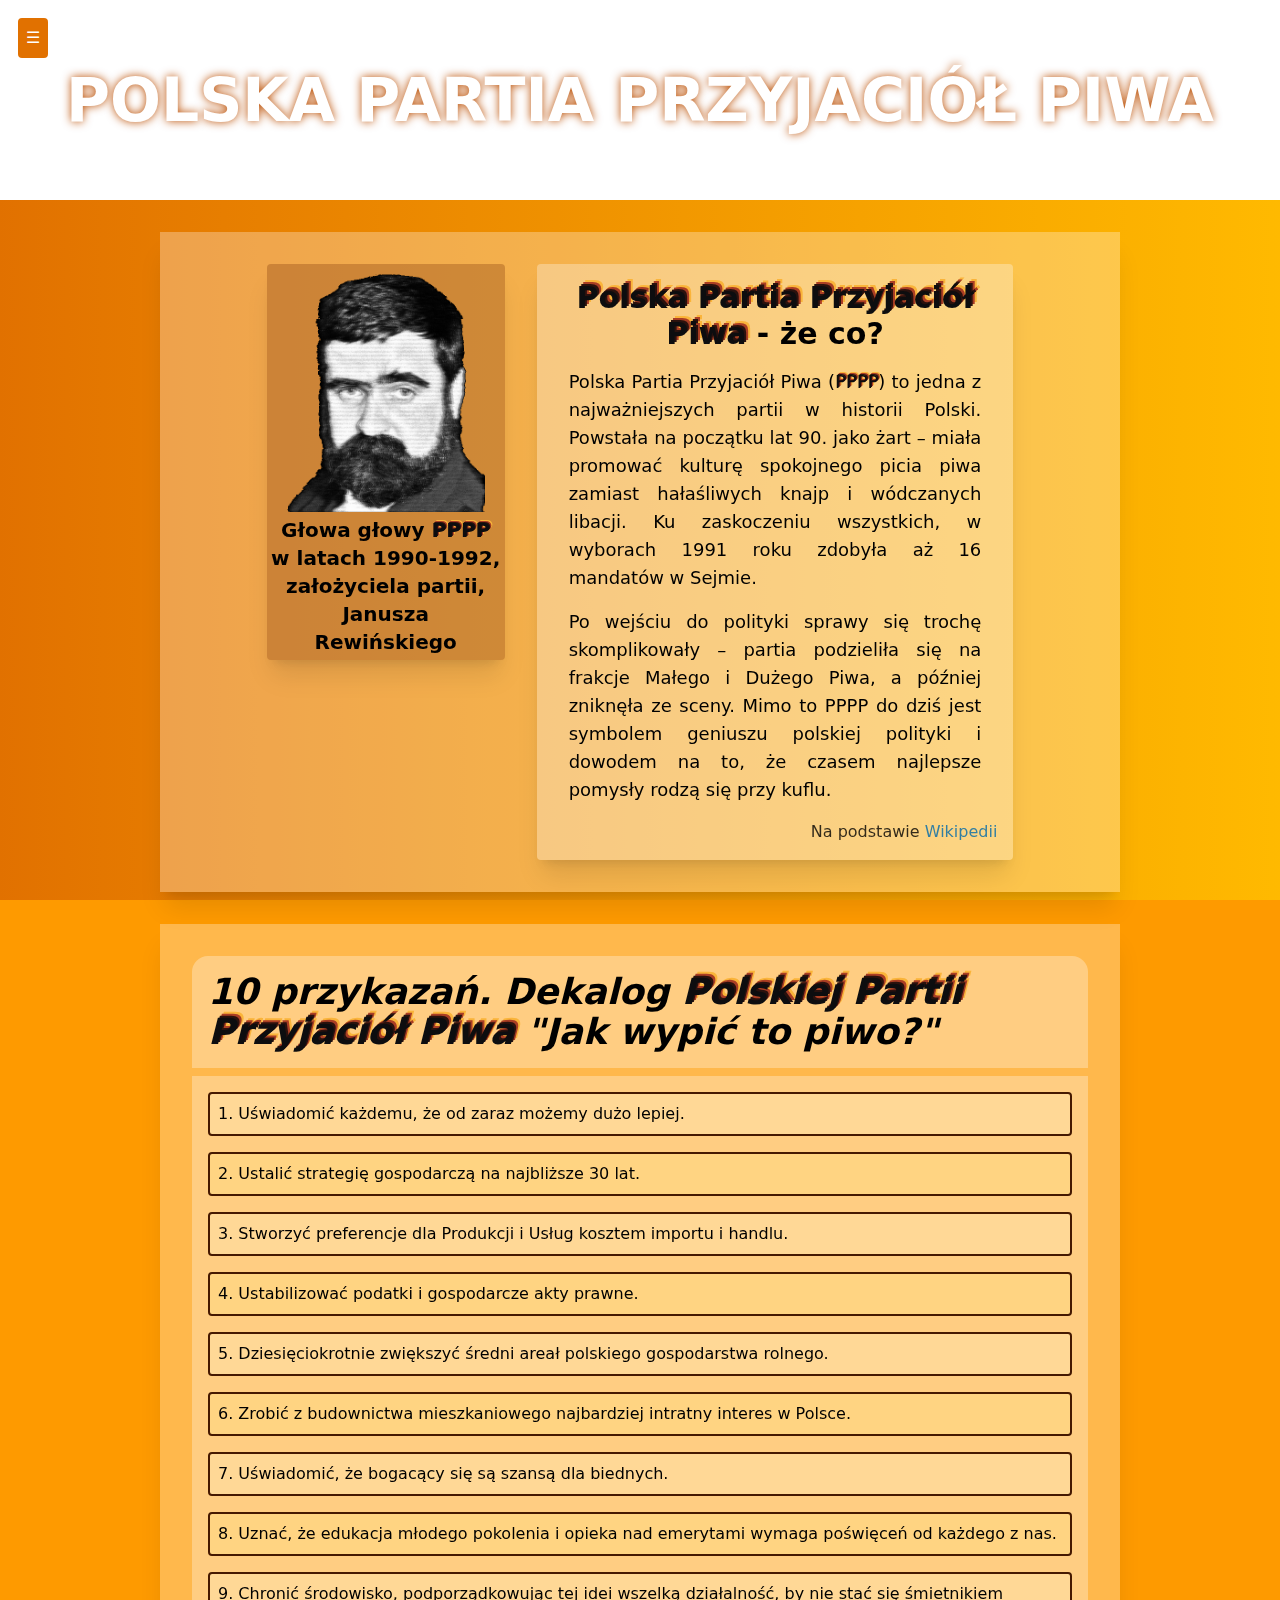
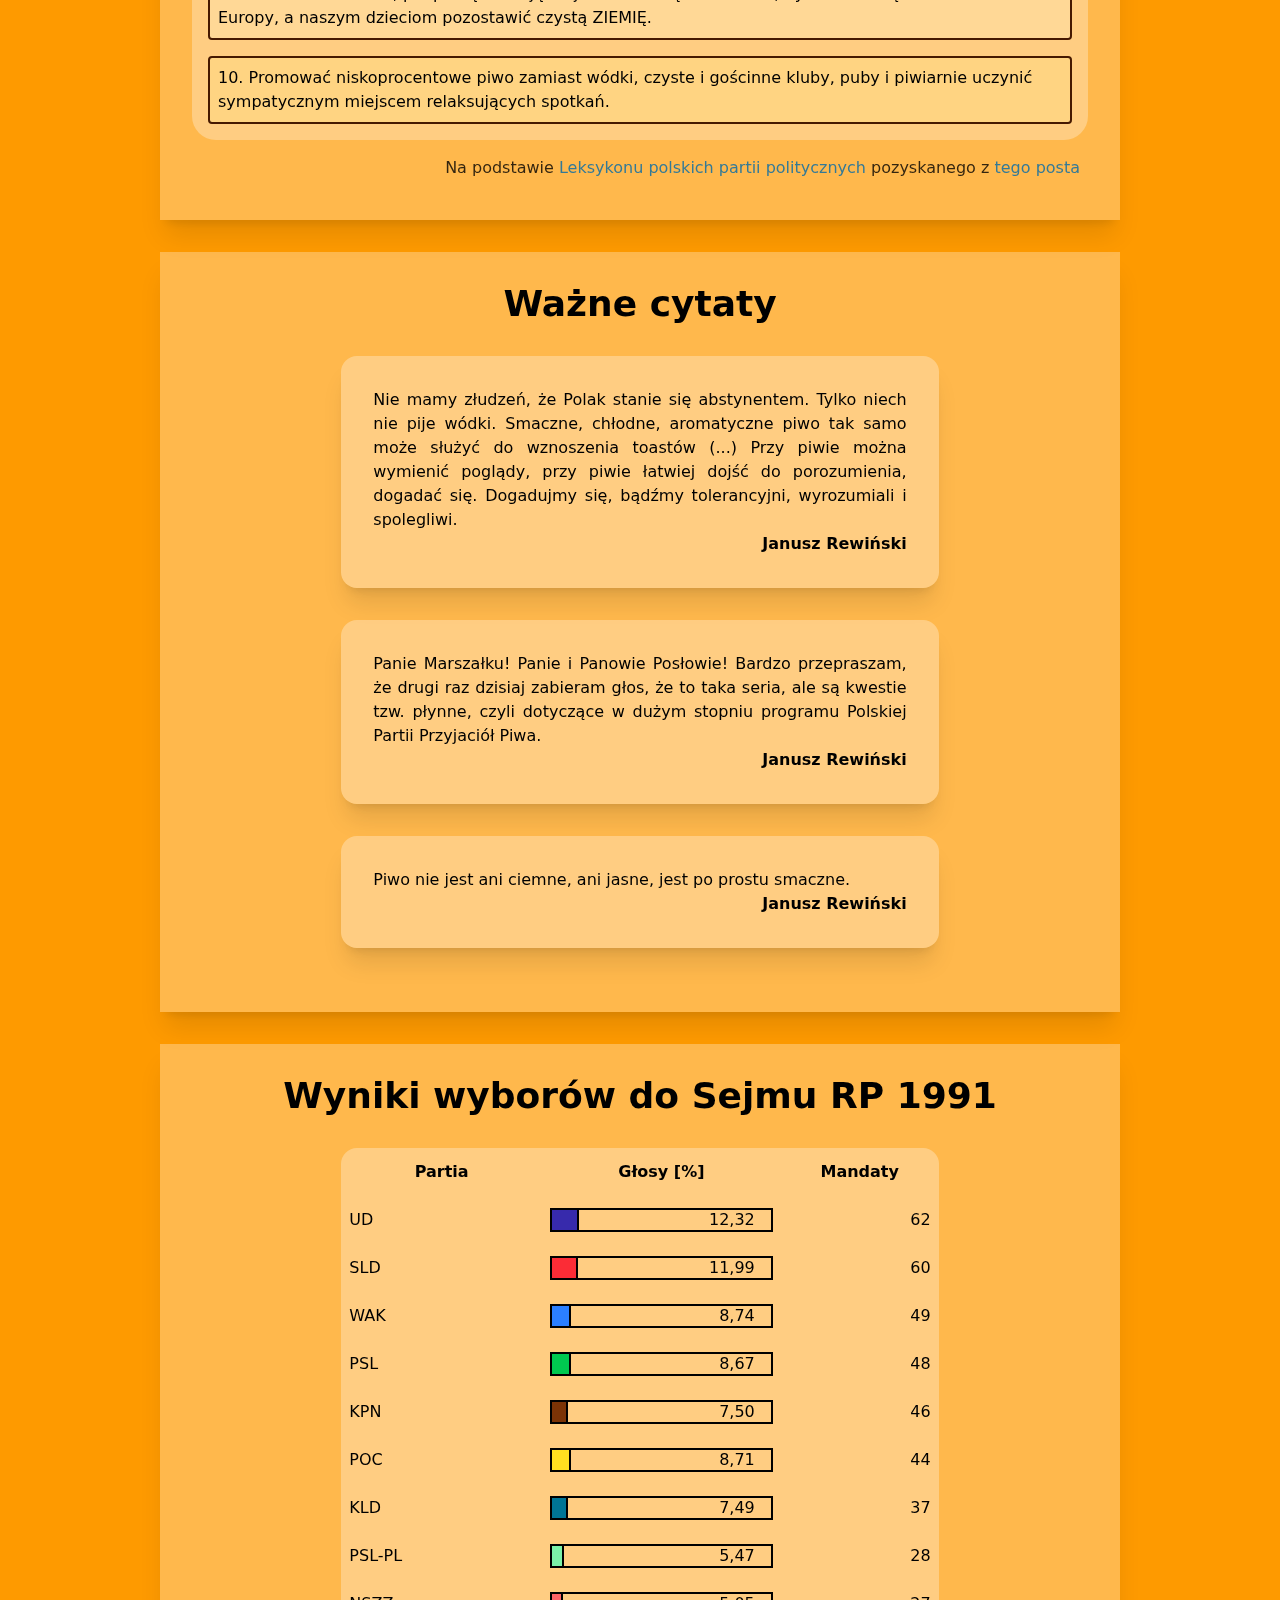
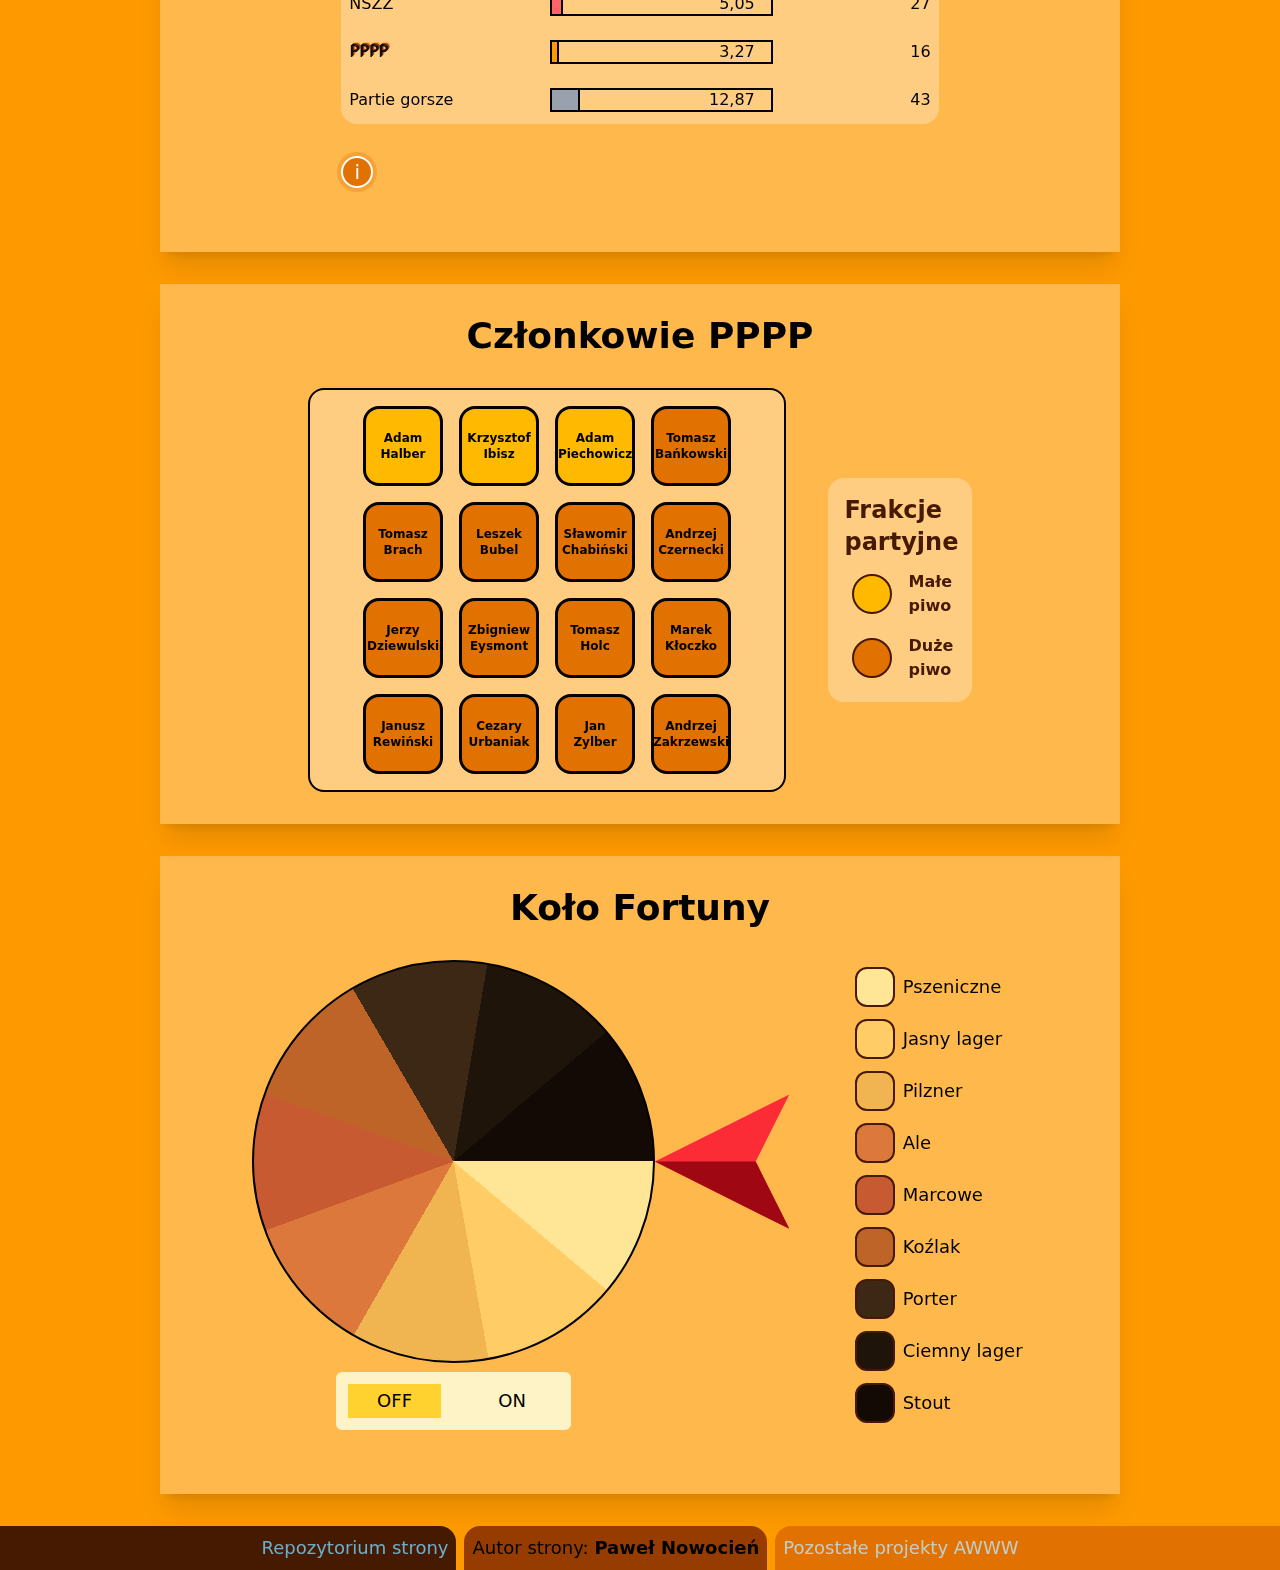
==== commit cd2b759d: "Votes comparer is now collapsable. Small fixes" ====
--- a/src/index.html
+++ b/src/index.html
@@ -10,7 +10,7 @@
 
   <!-- Background -->
   <div class="area w-full h-screen fixed bg-gradient-to-l from-amber-400 to-amber-600 dark:from-black dark:to-black">
-    <ul class="circles relative w-full h-full overflow-hidden">
+    <ul class="circles relative w-full h-full overflow-hidden dark:hidden">
       <li class="circle circle1"></li>
       <li class="circle circle2"></li>
       <li class="circle circle3"></li>
@@ -258,9 +258,20 @@
       </tbody>
     </table>
 
-
-    <div class="w-full lg:w-2/3 text-xs md:text-sm lg:text-base font-normal sm:font-bold h-35 bg-transparent rounded-2xl mx-auto relative">
-
+    
+    <input checked type="checkbox" id="toggle-interactive" class="peer hidden">
+
+    <label for="toggle-interactive" class="relative group inline-block left-0 sm:left-1/12 lg:left-1/6 text-white dark:text-sky-300">
+      <div class="relative flex items-center justify-center">
+        <span class="absolute w-10 h-10 rounded-full bg-amber-600/30 dark:bg-sky-300/20 animate-ping"></span>
+        <div class="select-none relative bg-amber-600 dark:bg-black w-8 aspect-square rounded-full border-2 text-xl flex items-center justify-center">i</div>
+      </div>
+      <div class="absolute left-1/2 -translate-x-1/2 bottom-full mb-2 w-30 sm:w-44 p-2 text-xs bg-amber-600 dark:bg-black border-white dark:border-sky-300 border-1 rounded-lg opacity-0 group-hover:opacity-100 transition-opacity">
+        Kliknij, aby odkryć interaktywną porównywarkę
+      </div>
+    </label>
+
+    <div class="peer-checked:hidden w-full lg:w-2/3 text-xs md:text-sm lg:text-base font-bold h-45 md:h-35 bg-transparent rounded-2xl mx-auto relative text-amber-950 dark:text-sky-300">
       <div class="w-full h-10 flex flex-row border-1">
         <input checked type="checkbox" id="toggle-1"  class="peer/toggle1  hidden">
         <input checked type="checkbox" id="toggle-2"  class="peer/toggle2  hidden">
@@ -274,17 +285,17 @@
         <input checked type="checkbox" id="toggle-10" class="peer/toggle10 hidden">
         <input checked type="checkbox" id="toggle-11" class="peer/toggle11 hidden">
 
-        <label for="toggle-1"  class="select-none w-1/11 h-10 inset-ring-1 peer-not-checked/toggle1:font-light  bg-amber-400 dark:bg-black absolute bottom-0 left-0     cursor-pointer flex items-center justify-center  peer-checked/toggle1:bg-amber-600  dark:peer-checked/toggle1:bg-black  dark:peer-not-checked/toggle1:text-sky-500   dark:peer-not-checked/toggle1:inset-ring-0"><p class="text-center">UD</p></label>  
-        <label for="toggle-2"  class="select-none w-1/11 h-10 inset-ring-1 peer-not-checked/toggle2:font-light  bg-amber-400 dark:bg-black absolute bottom-0 left-1/11  cursor-pointer flex items-center justify-center  peer-checked/toggle2:bg-amber-600  dark:peer-checked/toggle2:bg-black  dark:peer-not-checked/toggle2:text-sky-500   dark:peer-not-checked/toggle2:inset-ring-0"><p class="text-center">SLD</p></label>
-        <label for="toggle-3"  class="select-none w-1/11 h-10 inset-ring-1 peer-not-checked/toggle3:font-light  bg-amber-400 dark:bg-black absolute bottom-0 left-2/11  cursor-pointer flex items-center justify-center  peer-checked/toggle3:bg-amber-600  dark:peer-checked/toggle3:bg-black  dark:peer-not-checked/toggle3:text-sky-500   dark:peer-not-checked/toggle3:inset-ring-0"><p class="text-center">WAK</p></label>
-        <label for="toggle-4"  class="select-none w-1/11 h-10 inset-ring-1 peer-not-checked/toggle4:font-light  bg-amber-400 dark:bg-black absolute bottom-0 left-3/11  cursor-pointer flex items-center justify-center  peer-checked/toggle4:bg-amber-600  dark:peer-checked/toggle4:bg-black  dark:peer-not-checked/toggle4:text-sky-500   dark:peer-not-checked/toggle4:inset-ring-0"><p class="text-center">PSL</p></label>
-        <label for="toggle-5"  class="select-none w-1/11 h-10 inset-ring-1 peer-not-checked/toggle5:font-light  bg-amber-400 dark:bg-black absolute bottom-0 left-4/11  cursor-pointer flex items-center justify-center  peer-checked/toggle5:bg-amber-600  dark:peer-checked/toggle5:bg-black  dark:peer-not-checked/toggle5:text-sky-500   dark:peer-not-checked/toggle5:inset-ring-0"><p class="text-center">KPN</p></label>
-        <label for="toggle-6"  class="select-none w-1/11 h-10 inset-ring-1 peer-not-checked/toggle6:font-light  bg-amber-400 dark:bg-black absolute bottom-0 left-5/11  cursor-pointer flex items-center justify-center  peer-checked/toggle6:bg-amber-600  dark:peer-checked/toggle6:bg-black  dark:peer-not-checked/toggle6:text-sky-500   dark:peer-not-checked/toggle6:inset-ring-0"><p class="text-center">POC</p></label>
-        <label for="toggle-7"  class="select-none w-1/11 h-10 inset-ring-1 peer-not-checked/toggle7:font-light  bg-amber-400 dark:bg-black absolute bottom-0 left-6/11  cursor-pointer flex items-center justify-center  peer-checked/toggle7:bg-amber-600  dark:peer-checked/toggle7:bg-black  dark:peer-not-checked/toggle7:text-sky-500   dark:peer-not-checked/toggle7:inset-ring-0"><p class="text-center">KLD</p></label>
-        <label for="toggle-8"  class="select-none w-1/11 h-10 inset-ring-1 peer-not-checked/toggle8:font-light  bg-amber-400 dark:bg-black absolute bottom-0 left-7/11  cursor-pointer flex items-center justify-center  peer-checked/toggle8:bg-amber-600  dark:peer-checked/toggle8:bg-black  dark:peer-not-checked/toggle8:text-sky-500   dark:peer-not-checked/toggle8:inset-ring-0"><p class="text-center">PSL-PL</p></label>
-        <label for="toggle-9"  class="select-none w-1/11 h-10 inset-ring-1 peer-not-checked/toggle9:font-light  bg-amber-400 dark:bg-black absolute bottom-0 left-8/11  cursor-pointer flex items-center justify-center  peer-checked/toggle9:bg-amber-600  dark:peer-checked/toggle9:bg-black  dark:peer-not-checked/toggle9:text-sky-500   dark:peer-not-checked/toggle9:inset-ring-0"><p class="text-center">NSZZ</p></label>
-        <label for="toggle-10" class="select-none w-1/11 h-10 inset-ring-1 peer-not-checked/toggle10:font-light bg-amber-400 dark:bg-black absolute bottom-0 left-9/11  cursor-pointer flex items-center justify-center  peer-checked/toggle10:bg-amber-600 dark:peer-checked/toggle10:bg-black dark:peer-not-checked/toggle10:text-sky-500  dark:peer-not-checked/toggle10:inset-ring-0"><p class="text-center">PPPP</p></label>
-        <label for="toggle-11" class="select-none w-1/11 h-10 inset-ring-1 peer-not-checked/toggle11:font-light bg-amber-400 dark:bg-black absolute bottom-0 left-10/11 cursor-pointer flex items-center justify-center  peer-checked/toggle11:bg-amber-600 dark:peer-checked/toggle11:bg-black dark:peer-not-checked/toggle11:text-sky-500  dark:peer-not-checked/toggle11:inset-ring-0"><p class="text-center">Inne</p></label>
+        <label for="toggle-1"  class="select-none w-1/6 md:w-1/11 h-10 absolute bottom-10 md:bottom-0 left-0                  inset-ring-1 hover:inset-ring-2 peer-not-checked/toggle1:font-light  bg-amber-400 dark:bg-black cursor-pointer flex items-center justify-center  peer-checked/toggle1:bg-amber-600  dark:peer-checked/toggle1:bg-black  dark:peer-not-checked/toggle1:text-sky-500   dark:peer-not-checked/toggle1:inset-ring-0"><p class="text-center">UD</p></label>  
+        <label for="toggle-2"  class="select-none w-1/6 md:w-1/11 h-10 absolute bottom-10 md:bottom-0 left-1/6  md:left-1/11  inset-ring-1 hover:inset-ring-2 peer-not-checked/toggle2:font-light  bg-amber-400 dark:bg-black cursor-pointer flex items-center justify-center  peer-checked/toggle2:bg-amber-600  dark:peer-checked/toggle2:bg-black  dark:peer-not-checked/toggle2:text-sky-500   dark:peer-not-checked/toggle2:inset-ring-0"><p class="text-center">SLD</p></label>
+        <label for="toggle-3"  class="select-none w-1/6 md:w-1/11 h-10 absolute bottom-10 md:bottom-0 left-2/6  md:left-2/11  inset-ring-1 hover:inset-ring-2 peer-not-checked/toggle3:font-light  bg-amber-400 dark:bg-black cursor-pointer flex items-center justify-center  peer-checked/toggle3:bg-amber-600  dark:peer-checked/toggle3:bg-black  dark:peer-not-checked/toggle3:text-sky-500   dark:peer-not-checked/toggle3:inset-ring-0"><p class="text-center">WAK</p></label>
+        <label for="toggle-4"  class="select-none w-1/6 md:w-1/11 h-10 absolute bottom-10 md:bottom-0 left-3/6  md:left-3/11  inset-ring-1 hover:inset-ring-2 peer-not-checked/toggle4:font-light  bg-amber-400 dark:bg-black cursor-pointer flex items-center justify-center  peer-checked/toggle4:bg-amber-600  dark:peer-checked/toggle4:bg-black  dark:peer-not-checked/toggle4:text-sky-500   dark:peer-not-checked/toggle4:inset-ring-0"><p class="text-center">PSL</p></label>
+        <label for="toggle-5"  class="select-none w-1/6 md:w-1/11 h-10 absolute bottom-10 md:bottom-0 left-4/6  md:left-4/11  inset-ring-1 hover:inset-ring-2 peer-not-checked/toggle5:font-light  bg-amber-400 dark:bg-black cursor-pointer flex items-center justify-center  peer-checked/toggle5:bg-amber-600  dark:peer-checked/toggle5:bg-black  dark:peer-not-checked/toggle5:text-sky-500   dark:peer-not-checked/toggle5:inset-ring-0"><p class="text-center">KPN</p></label>
+        <label for="toggle-6"  class="select-none w-1/6 md:w-1/11 h-10 absolute bottom-10 md:bottom-0 left-5/6  md:left-5/11  inset-ring-1 hover:inset-ring-2 peer-not-checked/toggle6:font-light  bg-amber-400 dark:bg-black cursor-pointer flex items-center justify-center  peer-checked/toggle6:bg-amber-600  dark:peer-checked/toggle6:bg-black  dark:peer-not-checked/toggle6:text-sky-500   dark:peer-not-checked/toggle6:inset-ring-0"><p class="text-center">POC</p></label>
+        <label for="toggle-7"  class="select-none w-1/6 md:w-1/11 h-10 absolute bottom-0              left-1/12 md:left-6/11  inset-ring-1 hover:inset-ring-2 peer-not-checked/toggle7:font-light  bg-amber-400 dark:bg-black cursor-pointer flex items-center justify-center  peer-checked/toggle7:bg-amber-600  dark:peer-checked/toggle7:bg-black  dark:peer-not-checked/toggle7:text-sky-500   dark:peer-not-checked/toggle7:inset-ring-0"><p class="text-center">KLD</p></label>
+        <label for="toggle-8"  class="select-none w-1/6 md:w-1/11 h-10 absolute bottom-0              left-3/12 md:left-7/11  inset-ring-1 hover:inset-ring-2 peer-not-checked/toggle8:font-light  bg-amber-400 dark:bg-black cursor-pointer flex items-center justify-center  peer-checked/toggle8:bg-amber-600  dark:peer-checked/toggle8:bg-black  dark:peer-not-checked/toggle8:text-sky-500   dark:peer-not-checked/toggle8:inset-ring-0"><p class="text-center">PSL-PL</p></label>
+        <label for="toggle-9"  class="select-none w-1/6 md:w-1/11 h-10 absolute bottom-0              left-5/12 md:left-8/11  inset-ring-1 hover:inset-ring-2 peer-not-checked/toggle9:font-light  bg-amber-400 dark:bg-black cursor-pointer flex items-center justify-center  peer-checked/toggle9:bg-amber-600  dark:peer-checked/toggle9:bg-black  dark:peer-not-checked/toggle9:text-sky-500   dark:peer-not-checked/toggle9:inset-ring-0"><p class="text-center">NSZZ</p></label>
+        <label for="toggle-10" class="select-none w-1/6 md:w-1/11 h-10 absolute bottom-0              left-7/12 md:left-9/11  inset-ring-1 hover:inset-ring-2 peer-not-checked/toggle10:font-light bg-amber-400 dark:bg-black cursor-pointer flex items-center justify-center  peer-checked/toggle10:bg-amber-600 dark:peer-checked/toggle10:bg-black dark:peer-not-checked/toggle10:text-sky-500  dark:peer-not-checked/toggle10:inset-ring-0"><p class="text-center">PPPP</p></label>
+        <label for="toggle-11" class="select-none w-1/6 md:w-1/11 h-10 absolute bottom-0              left-9/12 md:left-10/11 inset-ring-1 hover:inset-ring-2 peer-not-checked/toggle11:font-light bg-amber-400 dark:bg-black cursor-pointer flex items-center justify-center  peer-checked/toggle11:bg-amber-600 dark:peer-checked/toggle11:bg-black dark:peer-not-checked/toggle11:text-sky-500  dark:peer-not-checked/toggle11:inset-ring-0"><p class="text-center">Inne</p></label>
         
         <div class="w-0 h-full bg-indigo-800 peer-checked/toggle1:w-1232/1  dark:bg-indigo-950 inset-ring-1"></div>
         <div class="w-0 h-full bg-red-500    peer-checked/toggle2:w-1199/1  dark:bg-red-950    inset-ring-1"></div>
@@ -297,22 +308,8 @@
         <div class="w-0 h-full bg-red-400    peer-checked/toggle9:w-505/1   dark:bg-pink-900   inset-ring-1"></div>
         <div class="w-0 h-full bg-amber-500  peer-checked/toggle10:w-327/1  dark:bg-amber-800  inset-ring-1"></div>
         <div class="w-0 h-full bg-gray-400   peer-checked/toggle11:w-1287/1 dark:bg-gray-800   inset-ring-1"></div>
-
-        
-        <!-- w-1232/10000 h-full bg-indigo-800 dark:bg-indigo-950 border-r-2
-        w-1199/10000 h-full bg-red-500 dark:bg-red-950 border-r-2
-        w-874/10000 h-full bg-blue-500 dark:bg-blue-950 border-r-2
-        w-867/10000 h-full bg-green-500 dark:bg-green-950 border-r-2
-        w-750/10000 h-full bg-amber-900 dark:bg-amber-950 border-r-2
-        w-871/10000 h-full bg-yellow-300 dark:bg-yellow-800 border-r-2
-        w-749/10000 h-full bg-cyan-700 dark:bg-cyan-950 border-r-2
-        w-547/10000 h-full bg-green-300 dark:bg-lime-900 border-r-2
-        w-505/10000 h-full bg-red-400 dark:bg-pink-900 border-r-2
-        w-327/10000 h-full bg-amber-500 dark:bg-amber-800 border-r-2
-        w-1287/10000 h-full bg-gray-400 dark:bg-gray-800 border-r-2 -->
-      </div>
-    </div>
-
+      </div>
+    </div>
   </section>
 
 
@@ -384,39 +381,39 @@
 
       <ul class="w-full md:w-1/5 flex flex-wrap md:flex-col text-sm md:text-base lg:text-lg gap-3 items-center justify-center text-left">
         <li class="w-36 md:w-38 lg:w-42 h-10 flex flex-row items-center gap-2">
-          <div class="hover:animate-ping rounded-xl dark:rounded-lg bg-weizen dark:bg-weizen-dark h-8 md:h-10 aspect-square border-2 border-amber-950 dark:border-1 dark:border-sky-300"></div>
+          <div class="rounded-xl dark:rounded-lg bg-weizen dark:bg-weizen-dark h-8 md:h-10 aspect-square border-2 border-amber-950 dark:border-1 dark:border-sky-300"></div>
           <div>Pszeniczne</div>
         </li>
         <li class="w-36 md:w-38 lg:w-42 h-10 flex flex-row items-center gap-2">
-          <div class="hover:animate-ping rounded-xl dark:rounded-lg bg-pale-lager dark:bg-pale-lager-dark h-8 md:h-10 aspect-square border-2 border-amber-950 dark:border-1 dark:border-sky-300"></div>
+          <div class="rounded-xl dark:rounded-lg bg-pale-lager dark:bg-pale-lager-dark h-8 md:h-10 aspect-square border-2 border-amber-950 dark:border-1 dark:border-sky-300"></div>
           <div>Jasny lager</div>
         </li>
         <li class="w-36 md:w-38 lg:w-42 h-10 flex flex-row items-center gap-2">
-          <div class="hover:animate-ping rounded-xl dark:rounded-lg bg-pilsner dark:bg-pilsner-dark h-8 md:h-10 aspect-square border-2 border-amber-950 dark:border-1 dark:border-sky-300"></div>
+          <div class="rounded-xl dark:rounded-lg bg-pilsner dark:bg-pilsner-dark h-8 md:h-10 aspect-square border-2 border-amber-950 dark:border-1 dark:border-sky-300"></div>
           <div>Pilzner</div>
         </li>
         <li class="w-36 md:w-38 lg:w-42 h-10 flex flex-row items-center gap-2">
-          <div class="hover:animate-ping rounded-xl dark:rounded-lg bg-ale dark:bg-ale-dark h-8 md:h-10 aspect-square border-2 border-amber-950 dark:border-1 dark:border-sky-300"></div>
+          <div class="rounded-xl dark:rounded-lg bg-ale dark:bg-ale-dark h-8 md:h-10 aspect-square border-2 border-amber-950 dark:border-1 dark:border-sky-300"></div>
           <div>Ale</div>
         </li>
         <li class="w-36 md:w-38 lg:w-42 h-10 flex flex-row items-center gap-2">
-          <div class="hover:animate-ping rounded-xl dark:rounded-lg bg-marzen dark:bg-marzen-dark h-8 md:h-10 aspect-square border-2 border-amber-950 dark:border-1 dark:border-sky-300"></div>
+          <div class="rounded-xl dark:rounded-lg bg-marzen dark:bg-marzen-dark h-8 md:h-10 aspect-square border-2 border-amber-950 dark:border-1 dark:border-sky-300"></div>
           <div>Marcowe</div>
         </li>
         <li class="w-36 md:w-38 lg:w-42 h-10 flex flex-row items-center gap-2">
-          <div class="hover:animate-ping rounded-xl dark:rounded-lg bg-bock dark:bg-bock-dark h-8 md:h-10 aspect-square border-2 border-amber-950 dark:border-1 dark:border-sky-300"></div>
+          <div class="rounded-xl dark:rounded-lg bg-bock dark:bg-bock-dark h-8 md:h-10 aspect-square border-2 border-amber-950 dark:border-1 dark:border-sky-300"></div>
           <div>Koźlak</div>
         </li>
         <li class="w-36 md:w-38 lg:w-42 h-10 flex flex-row items-center gap-2">
-          <div class="hover:animate-ping rounded-xl dark:rounded-lg bg-porter dark:bg-porter-dark h-8 md:h-10 aspect-square border-2 border-amber-950 dark:border-1 dark:border-sky-300"></div>
+          <div class="rounded-xl dark:rounded-lg bg-porter dark:bg-porter-dark h-8 md:h-10 aspect-square border-2 border-amber-950 dark:border-1 dark:border-sky-300"></div>
           <div>Porter</div>
         </li>
         <li class="w-36 md:w-38 lg:w-42 h-10 flex flex-row items-center gap-2">
-          <div class="hover:animate-ping rounded-xl dark:rounded-lg bg-dark-lager dark:bg-dark-lager-dark h-8 md:h-10 aspect-square border-2 border-amber-950 dark:border-1 dark:border-sky-300"></div>
+          <div class="rounded-xl dark:rounded-lg bg-dark-lager dark:bg-dark-lager-dark h-8 md:h-10 aspect-square border-2 border-amber-950 dark:border-1 dark:border-sky-300"></div>
           <div>Ciemny lager</div>
         </li>
         <li class="w-36 md:w-38 lg:w-42 h-10 flex flex-row items-center gap-2">
-          <div class="hover:animate-ping rounded-xl dark:rounded-lg bg-stout dark:bg-stout-dark h-8 md:h-10 aspect-square border-2 border-amber-950 dark:border-1 dark:border-sky-300"></div>
+          <div class="rounded-xl dark:rounded-lg bg-stout dark:bg-stout-dark h-8 md:h-10 aspect-square border-2 border-amber-950 dark:border-1 dark:border-sky-300"></div>
           <div>Stout</div>
         </li>
       </ul>
--- a/src/output.css
+++ b/src/output.css
@@ -1,2 +1,2 @@
 /*! tailwindcss v4.0.14 | MIT License | https://tailwindcss.com */
-.area{z-index:-1;width:100vw;height:100vh;position:fixed;top:0;left:0}@layer utilites{.circles{width:100%;height:100%;position:absolute;top:0;left:0;overflow:hidden}.circle{background:radial-gradient(circle,#ffffff0d,#ffffff4d);border-radius:50%;list-style:none;animation:25s linear infinite animate;display:block;position:absolute;bottom:-25vh}@media (prefers-color-scheme:dark){.circle{background:0 0}}.circle1{width:5vh;height:5vh;animation-duration:5s;animation-delay:8s;left:5%}.circle2{width:20vh;height:20vh;animation-duration:15s;animation-delay:4s;left:55%}.circle3{width:15vh;height:15vh;animation-duration:13s;animation-delay:3s;left:10%}.circle4{width:2vh;height:2vh;animation-duration:4s;animation-delay:4s;left:16%}.circle5{width:6vh;height:6vh;animation-duration:7s;animation-delay:3s;left:26%}.circle6{width:8vh;height:8vh;animation-duration:9s;animation-delay:0s;left:35%}.circle7{width:16vh;height:16vh;animation-duration:15s;animation-delay:6s;left:43%}.circle8{width:13vh;height:13vh;animation-duration:13s;animation-delay:7s;left:62%}.circle9{width:20vh;height:20vh;animation-duration:21s;animation-delay:2s;left:79%}.circle10{width:6vh;height:6vh;animation-duration:5s;animation-delay:0s;left:91%}}@keyframes animate{0%{opacity:1;transform:translateY(0)}to{opacity:.2;transform:translateY(-120vh)}}@layer theme{:root,:host{--font-sans:ui-sans-serif,system-ui,sans-serif,"Apple Color Emoji","Segoe UI Emoji","Segoe UI Symbol","Noto Color Emoji";--font-mono:ui-monospace,SFMono-Regular,Menlo,Monaco,Consolas,"Liberation Mono","Courier New",monospace;--color-red-400:oklch(.704 .191 22.216);--color-red-500:oklch(.637 .237 25.331);--color-red-600:oklch(.577 .245 27.325);--color-red-800:oklch(.444 .177 26.899);--color-red-900:oklch(.396 .141 25.723);--color-red-950:oklch(.258 .092 26.042);--color-amber-100:oklch(.962 .059 95.617);--color-amber-200:oklch(.924 .12 95.746);--color-amber-300:oklch(.879 .169 91.605);--color-amber-400:oklch(.828 .189 84.429);--color-amber-500:oklch(.769 .188 70.08);--color-amber-600:oklch(.666 .179 58.318);--color-amber-700:oklch(.555 .163 48.998);--color-amber-800:oklch(.473 .137 46.201);--color-amber-900:oklch(.414 .112 45.904);--color-amber-950:oklch(.279 .077 45.635);--color-yellow-300:oklch(.905 .182 98.111);--color-yellow-800:oklch(.476 .114 61.907);--color-lime-900:oklch(.405 .101 131.063);--color-green-300:oklch(.871 .15 154.449);--color-green-500:oklch(.723 .219 149.579);--color-green-600:oklch(.627 .194 149.214);--color-green-950:oklch(.266 .065 152.934);--color-cyan-700:oklch(.52 .105 223.128);--color-cyan-950:oklch(.302 .056 229.695);--color-sky-200:oklch(.901 .058 230.902);--color-sky-300:oklch(.828 .111 230.318);--color-sky-500:oklch(.685 .169 237.323);--color-sky-700:oklch(.5 .134 242.749);--color-blue-500:oklch(.623 .214 259.815);--color-blue-600:oklch(.546 .245 262.881);--color-blue-950:oklch(.282 .091 267.935);--color-indigo-800:oklch(.398 .195 277.366);--color-indigo-950:oklch(.257 .09 281.288);--color-pink-900:oklch(.408 .153 2.432);--color-gray-100:oklch(.967 .003 264.542);--color-gray-400:oklch(.707 .022 261.325);--color-gray-600:oklch(.446 .03 256.802);--color-gray-800:oklch(.278 .033 256.848);--color-black:#000;--color-white:#fff;--spacing:.25rem;--text-xs:.75rem;--text-xs--line-height:calc(1/.75);--text-sm:.875rem;--text-sm--line-height:calc(1.25/.875);--text-base:1rem;--text-base--line-height:calc(1.5/1);--text-lg:1.125rem;--text-lg--line-height:calc(1.75/1.125);--text-xl:1.25rem;--text-xl--line-height:calc(1.75/1.25);--text-2xl:1.5rem;--text-2xl--line-height:calc(2/1.5);--text-3xl:1.875rem;--text-3xl--line-height:calc(2.25/1.875);--text-4xl:2.25rem;--text-4xl--line-height:calc(2.5/2.25);--text-6xl:3.75rem;--text-6xl--line-height:1;--font-weight-extralight:200;--font-weight-light:300;--font-weight-normal:400;--font-weight-semibold:600;--font-weight-bold:700;--font-weight-extrabold:800;--radius-sm:.25rem;--radius-md:.375rem;--radius-lg:.5rem;--radius-xl:.75rem;--radius-2xl:1rem;--radius-3xl:1.5rem;--animate-ping:ping 1s cubic-bezier(0,0,.2,1)infinite;--default-transition-duration:.15s;--default-transition-timing-function:cubic-bezier(.4,0,.2,1);--default-font-family:var(--font-sans);--default-font-feature-settings:var(--font-sans--font-feature-settings);--default-font-variation-settings:var(--font-sans--font-variation-settings);--default-mono-font-family:var(--font-mono);--default-mono-font-feature-settings:var(--font-mono--font-feature-settings);--default-mono-font-variation-settings:var(--font-mono--font-variation-settings);--color-navy:#000508;--color-dark-green:#060a06;--color-dirty-red:#200a0a;--color-neon-blue:#00b7ff;--color-weizen:#ffe696;--color-pale-lager:#fc6;--color-pilsner:#f0b450;--color-ale:#dc783c;--color-marzen:#c85a32;--color-bock:#be6428;--color-porter:#3c2814;--color-dark-lager:#1e140a;--color-stout:#140a05;--color-weizen-dark:#8f7c39;--color-pale-lager-dark:#946217;--color-pilsner-dark:#744a13;--color-ale-dark:#6d361a;--color-marzen-dark:#520e05;--color-bock-dark:#632908;--color-porter-dark:#141311;--color-dark-lager-dark:#220f02;--color-stout-dark:#0f0601}}@layer base{*,:after,:before,::backdrop{box-sizing:border-box;border:0 solid;margin:0;padding:0}::file-selector-button{box-sizing:border-box;border:0 solid;margin:0;padding:0}html,:host{-webkit-text-size-adjust:100%;tab-size:4;line-height:1.5;font-family:var(--default-font-family,ui-sans-serif,system-ui,sans-serif,"Apple Color Emoji","Segoe UI Emoji","Segoe UI Symbol","Noto Color Emoji");font-feature-settings:var(--default-font-feature-settings,normal);font-variation-settings:var(--default-font-variation-settings,normal);-webkit-tap-highlight-color:transparent}body{line-height:inherit}hr{height:0;color:inherit;border-top-width:1px}abbr:where([title]){-webkit-text-decoration:underline dotted;text-decoration:underline dotted}h1,h2,h3,h4,h5,h6{font-size:inherit;font-weight:inherit}a{color:inherit;-webkit-text-decoration:inherit;-webkit-text-decoration:inherit;-webkit-text-decoration:inherit;text-decoration:inherit}b,strong{font-weight:bolder}code,kbd,samp,pre{font-family:var(--default-mono-font-family,ui-monospace,SFMono-Regular,Menlo,Monaco,Consolas,"Liberation Mono","Courier New",monospace);font-feature-settings:var(--default-mono-font-feature-settings,normal);font-variation-settings:var(--default-mono-font-variation-settings,normal);font-size:1em}small{font-size:80%}sub,sup{vertical-align:baseline;font-size:75%;line-height:0;position:relative}sub{bottom:-.25em}sup{top:-.5em}table{text-indent:0;border-color:inherit;border-collapse:collapse}:-moz-focusring{outline:auto}progress{vertical-align:baseline}summary{display:list-item}ol,ul,menu{list-style:none}img,svg,video,canvas,audio,iframe,embed,object{vertical-align:middle;display:block}img,video{max-width:100%;height:auto}button,input,select,optgroup,textarea{font:inherit;font-feature-settings:inherit;font-variation-settings:inherit;letter-spacing:inherit;color:inherit;opacity:1;background-color:#0000;border-radius:0}::file-selector-button{font:inherit;font-feature-settings:inherit;font-variation-settings:inherit;letter-spacing:inherit;color:inherit;opacity:1;background-color:#0000;border-radius:0}:where(select:is([multiple],[size])) optgroup{font-weight:bolder}:where(select:is([multiple],[size])) optgroup option{padding-inline-start:20px}::file-selector-button{margin-inline-end:4px}::placeholder{opacity:1;color:color-mix(in oklab,currentColor 50%,transparent)}textarea{resize:vertical}::-webkit-search-decoration{-webkit-appearance:none}::-webkit-date-and-time-value{min-height:1lh;text-align:inherit}::-webkit-datetime-edit{display:inline-flex}::-webkit-datetime-edit-fields-wrapper{padding:0}::-webkit-datetime-edit{padding-block:0}::-webkit-datetime-edit-year-field{padding-block:0}::-webkit-datetime-edit-month-field{padding-block:0}::-webkit-datetime-edit-day-field{padding-block:0}::-webkit-datetime-edit-hour-field{padding-block:0}::-webkit-datetime-edit-minute-field{padding-block:0}::-webkit-datetime-edit-second-field{padding-block:0}::-webkit-datetime-edit-millisecond-field{padding-block:0}::-webkit-datetime-edit-meridiem-field{padding-block:0}:-moz-ui-invalid{box-shadow:none}button,input:where([type=button],[type=reset],[type=submit]){appearance:button}::file-selector-button{appearance:button}::-webkit-inner-spin-button{height:auto}::-webkit-outer-spin-button{height:auto}[hidden]:where(:not([hidden=until-found])){display:none!important}}@layer components;@layer utilities{.absolute{position:absolute}.fixed{position:fixed}.relative{position:relative}.inset-0{inset:calc(var(--spacing)*0)}.inset-y-0{inset-block:calc(var(--spacing)*0)}.top-4{top:calc(var(--spacing)*4)}.right-5{right:calc(var(--spacing)*5)}.right-5\/8{right:62.5%}.right-13{right:calc(var(--spacing)*13)}.right-13\/32{right:40.625%}.bottom-0{bottom:calc(var(--spacing)*0)}.left-0{left:calc(var(--spacing)*0)}.left-1{left:calc(var(--spacing)*1)}.left-1\/11{left:9.09091%}.left-1\/22{left:4.54545%}.left-2{left:calc(var(--spacing)*2)}.left-2\/11{left:18.1818%}.left-3{left:calc(var(--spacing)*3)}.left-3\/8{left:37.5%}.left-3\/11{left:27.2727%}.left-3\/22{left:13.6364%}.left-4{left:calc(var(--spacing)*4)}.left-4\/11{left:36.3636%}.left-5{left:calc(var(--spacing)*5)}.left-5\/11{left:45.4545%}.left-5\/22{left:22.7273%}.left-6{left:calc(var(--spacing)*6)}.left-6\/11{left:54.5455%}.left-7{left:calc(var(--spacing)*7)}.left-7\/11{left:63.6364%}.left-7\/22{left:31.8182%}.left-8{left:calc(var(--spacing)*8)}.left-8\/11{left:72.7273%}.left-9{left:calc(var(--spacing)*9)}.left-9\/11{left:81.8182%}.left-9\/22{left:40.9091%}.left-10{left:calc(var(--spacing)*10)}.left-10\/11{left:90.9091%}.left-11{left:calc(var(--spacing)*11)}.left-11\/22{left:50%}.left-13{left:calc(var(--spacing)*13)}.left-13\/22{left:59.0909%}.left-15{left:calc(var(--spacing)*15)}.left-15\/22{left:68.1818%}.left-17{left:calc(var(--spacing)*17)}.left-17\/22{left:77.2727%}.left-19{left:calc(var(--spacing)*19)}.left-19\/22{left:86.3636%}.left-20{left:calc(var(--spacing)*20)}.left-21{left:calc(var(--spacing)*21)}.left-21\/22{left:95.4546%}.left-25{left:calc(var(--spacing)*25)}.left-30{left:calc(var(--spacing)*30)}.left-35{left:calc(var(--spacing)*35)}.left-40{left:calc(var(--spacing)*40)}.left-45{left:calc(var(--spacing)*45)}.left-50{left:calc(var(--spacing)*50)}.z-10{z-index:10}.z-30{z-index:30}.mx-2{margin-inline:calc(var(--spacing)*2)}.mx-4{margin-inline:calc(var(--spacing)*4)}.mx-auto{margin-inline:auto}.my-2{margin-block:calc(var(--spacing)*2)}.my-8{margin-block:calc(var(--spacing)*8)}.my-15{margin-block:calc(var(--spacing)*15)}.mt-2{margin-top:calc(var(--spacing)*2)}.mt-4{margin-top:calc(var(--spacing)*4)}.mt-12{margin-top:calc(var(--spacing)*12)}.mb-2{margin-bottom:calc(var(--spacing)*2)}.block{display:block}.flex{display:flex}.hidden{display:none}.inline-block{display:inline-block}.inline-flex{display:inline-flex}.table{display:table}.aspect-2\/1{aspect-ratio:2}.aspect-4\/1{aspect-ratio:4}.aspect-8\/7{aspect-ratio:8/7}.aspect-square{aspect-ratio:1}.h-1{height:calc(var(--spacing)*1)}.h-1\/5{height:20%}.h-1\/8{height:12.5%}.h-2{height:calc(var(--spacing)*2)}.h-2\/3{height:66.6667%}.h-6{height:calc(var(--spacing)*6)}.h-6\/7{height:85.7143%}.h-8{height:calc(var(--spacing)*8)}.h-10{height:calc(var(--spacing)*10)}.h-12{height:calc(var(--spacing)*12)}.h-14{height:calc(var(--spacing)*14)}.h-16{height:calc(var(--spacing)*16)}.h-20{height:calc(var(--spacing)*20)}.h-30{height:calc(var(--spacing)*30)}.h-35{height:calc(var(--spacing)*35)}.h-auto{height:auto}.h-full{height:100%}.h-max{height:max-content}.h-screen{height:100vh}.min-h-92{min-height:calc(var(--spacing)*92)}.min-h-screen{min-height:100vh}.w-0{width:calc(var(--spacing)*0)}.w-1{width:calc(var(--spacing)*1)}.w-1\/2{width:50%}.w-1\/4{width:25%}.w-1\/5{width:20%}.w-1\/11{width:9.09091%}.w-2{width:calc(var(--spacing)*2)}.w-2\/3{width:66.6667%}.w-3{width:calc(var(--spacing)*3)}.w-3\/4{width:75%}.w-5{width:calc(var(--spacing)*5)}.w-5\/6{width:83.3333%}.w-6{width:calc(var(--spacing)*6)}.w-7{width:calc(var(--spacing)*7)}.w-8{width:calc(var(--spacing)*8)}.w-10{width:calc(var(--spacing)*10)}.w-12{width:calc(var(--spacing)*12)}.w-25{width:calc(var(--spacing)*25)}.w-30{width:calc(var(--spacing)*30)}.w-36{width:calc(var(--spacing)*36)}.w-96{width:calc(var(--spacing)*96)}.w-327{width:calc(var(--spacing)*327)}.w-327\/1{width:32700%}.w-327\/10000{width:3.27%}.w-505{width:calc(var(--spacing)*505)}.w-505\/1{width:50500%}.w-505\/10000{width:5.05%}.w-547{width:calc(var(--spacing)*547)}.w-547\/1{width:54700%}.w-547\/10000{width:5.47%}.w-749{width:calc(var(--spacing)*749)}.w-749\/1{width:74900%}.w-749\/10000{width:7.49%}.w-750{width:calc(var(--spacing)*750)}.w-750\/1{width:75000%}.w-750\/10000{width:7.5%}.w-867{width:calc(var(--spacing)*867)}.w-867\/1{width:86700%}.w-867\/10000{width:8.67%}.w-871{width:calc(var(--spacing)*871)}.w-871\/1{width:87100%}.w-871\/10000{width:8.71%}.w-874{width:calc(var(--spacing)*874)}.w-874\/1{width:87400%}.w-874\/10000{width:8.74%}.w-1199{width:calc(var(--spacing)*1199)}.w-1199\/1{width:119900%}.w-1199\/10000{width:11.99%}.w-1232{width:calc(var(--spacing)*1232)}.w-1232\/1{width:123200%}.w-1232\/10000{width:12.32%}.w-1287{width:calc(var(--spacing)*1287)}.w-1287\/1{width:128700%}.w-1287\/10000{width:12.87%}.w-auto{width:auto}.w-full{width:100%}.max-w-20{max-width:calc(var(--spacing)*20)}.flex-auto{flex:auto}.flex-none{flex:none}.table-auto{table-layout:auto}.-translate-x-full{--tw-translate-x:-100%;translate:var(--tw-translate-x)var(--tw-translate-y)}.transform{transform:var(--tw-rotate-x)var(--tw-rotate-y)var(--tw-rotate-z)var(--tw-skew-x)var(--tw-skew-y)}.cursor-context-menu{cursor:context-menu}.cursor-grabbing{cursor:grabbing}.cursor-pointer{cursor:pointer}.list-inside{list-style-position:inside}.list-decimal{list-style-type:decimal}.break-after-all{break-after:all}.flex-col{flex-direction:column}.flex-row{flex-direction:row}.flex-wrap{flex-wrap:wrap}.items-center{align-items:center}.items-start{align-items:flex-start}.justify-between{justify-content:space-between}.justify-center{justify-content:center}.justify-evenly{justify-content:space-evenly}.gap-2{gap:calc(var(--spacing)*2)}.gap-3{gap:calc(var(--spacing)*3)}.gap-4{gap:calc(var(--spacing)*4)}.gap-8{gap:calc(var(--spacing)*8)}:where(.space-y-2>:not(:last-child)){--tw-space-y-reverse:0;margin-block-start:calc(calc(var(--spacing)*2)*var(--tw-space-y-reverse));margin-block-end:calc(calc(var(--spacing)*2)*calc(1 - var(--tw-space-y-reverse)))}:where(.space-y-4>:not(:last-child)){--tw-space-y-reverse:0;margin-block-start:calc(calc(var(--spacing)*4)*var(--tw-space-y-reverse));margin-block-end:calc(calc(var(--spacing)*4)*calc(1 - var(--tw-space-y-reverse)))}:where(.space-y-8>:not(:last-child)){--tw-space-y-reverse:0;margin-block-start:calc(calc(var(--spacing)*8)*var(--tw-space-y-reverse));margin-block-end:calc(calc(var(--spacing)*8)*calc(1 - var(--tw-space-y-reverse)))}.gap-y-2{row-gap:calc(var(--spacing)*2)}.self-center{align-self:center}.overflow-hidden{overflow:hidden}.rounded{border-radius:.25rem}.rounded-2xl{border-radius:var(--radius-2xl)}.rounded-full{border-radius:3.40282e38px}.rounded-lg{border-radius:var(--radius-lg)}.rounded-md{border-radius:var(--radius-md)}.rounded-xl{border-radius:var(--radius-xl)}.rounded-t-2xl{border-top-left-radius:var(--radius-2xl);border-top-right-radius:var(--radius-2xl)}.rounded-l-md{border-top-left-radius:var(--radius-md);border-bottom-left-radius:var(--radius-md)}.rounded-tl-2xl{border-top-left-radius:var(--radius-2xl)}.rounded-r-md{border-top-right-radius:var(--radius-md);border-bottom-right-radius:var(--radius-md)}.rounded-tr-2xl{border-top-right-radius:var(--radius-2xl)}.rounded-b-3xl{border-bottom-right-radius:var(--radius-3xl);border-bottom-left-radius:var(--radius-3xl)}.border-1{border-style:var(--tw-border-style);border-width:1px}.border-2{border-style:var(--tw-border-style);border-width:2px}.border-3{border-style:var(--tw-border-style);border-width:3px}.border-6{border-style:var(--tw-border-style);border-width:6px}.border-r-0{border-right-style:var(--tw-border-style);border-right-width:0}.border-r-2{border-right-style:var(--tw-border-style);border-right-width:2px}.border-l-0{border-left-style:var(--tw-border-style);border-left-width:0}.border-amber-100{border-color:var(--color-amber-100)}.border-amber-950{border-color:var(--color-amber-950)}.border-sky-300{border-color:var(--color-sky-300)}.border-transparent{border-color:#0000}.border-white{border-color:var(--color-white)}.bg-ale{background-color:var(--color-ale)}.bg-amber-100{background-color:var(--color-amber-100)}.bg-amber-100\/30{background-color:color-mix(in oklab,var(--color-amber-100)30%,transparent)}.bg-amber-200{background-color:var(--color-amber-200)}.bg-amber-200\/30{background-color:color-mix(in oklab,var(--color-amber-200)30%,transparent)}.bg-amber-400{background-color:var(--color-amber-400)}.bg-amber-500{background-color:var(--color-amber-500)}.bg-amber-500\/30{background-color:color-mix(in oklab,var(--color-amber-500)30%,transparent)}.bg-amber-600{background-color:var(--color-amber-600)}.bg-amber-600\/30{background-color:color-mix(in oklab,var(--color-amber-600)30%,transparent)}.bg-amber-800{background-color:var(--color-amber-800)}.bg-amber-900{background-color:var(--color-amber-900)}.bg-amber-900\/30{background-color:color-mix(in oklab,var(--color-amber-900)30%,transparent)}.bg-amber-950{background-color:var(--color-amber-950)}.bg-black{background-color:var(--color-black)}.bg-blue-500{background-color:var(--color-blue-500)}.bg-blue-600{background-color:var(--color-blue-600)}.bg-bock{background-color:var(--color-bock)}.bg-cyan-700{background-color:var(--color-cyan-700)}.bg-dark-lager{background-color:var(--color-dark-lager)}.bg-gray-100{background-color:var(--color-gray-100)}.bg-gray-400{background-color:var(--color-gray-400)}.bg-green-300{background-color:var(--color-green-300)}.bg-green-500{background-color:var(--color-green-500)}.bg-green-600{background-color:var(--color-green-600)}.bg-green-600\/50{background-color:color-mix(in oklab,var(--color-green-600)50%,transparent)}.bg-indigo-800{background-color:var(--color-indigo-800)}.bg-marzen{background-color:var(--color-marzen)}.bg-pale-lager{background-color:var(--color-pale-lager)}.bg-pilsner{background-color:var(--color-pilsner)}.bg-porter{background-color:var(--color-porter)}.bg-red-400{background-color:var(--color-red-400)}.bg-red-500{background-color:var(--color-red-500)}.bg-red-600{background-color:var(--color-red-600)}.bg-red-800{background-color:var(--color-red-800)}.bg-stout{background-color:var(--color-stout)}.bg-transparent{background-color:#0000}.bg-weizen{background-color:var(--color-weizen)}.bg-white{background-color:var(--color-white)}.bg-white\/30{background-color:color-mix(in oklab,var(--color-white)30%,transparent)}.bg-yellow-300{background-color:var(--color-yellow-300)}.bg-gradient-to-bl{--tw-gradient-position:to bottom left in oklab;background-image:linear-gradient(var(--tw-gradient-stops))}.bg-gradient-to-l{--tw-gradient-position:to left in oklab;background-image:linear-gradient(var(--tw-gradient-stops))}.from-amber-300{--tw-gradient-from:var(--color-amber-300);--tw-gradient-stops:var(--tw-gradient-via-stops,var(--tw-gradient-position),var(--tw-gradient-from)var(--tw-gradient-from-position),var(--tw-gradient-to)var(--tw-gradient-to-position))}.from-amber-400{--tw-gradient-from:var(--color-amber-400);--tw-gradient-stops:var(--tw-gradient-via-stops,var(--tw-gradient-position),var(--tw-gradient-from)var(--tw-gradient-from-position),var(--tw-gradient-to)var(--tw-gradient-to-position))}.from-navy{--tw-gradient-from:var(--color-navy);--tw-gradient-stops:var(--tw-gradient-via-stops,var(--tw-gradient-position),var(--tw-gradient-from)var(--tw-gradient-from-position),var(--tw-gradient-to)var(--tw-gradient-to-position))}.to-amber-600{--tw-gradient-to:var(--color-amber-600);--tw-gradient-stops:var(--tw-gradient-via-stops,var(--tw-gradient-position),var(--tw-gradient-from)var(--tw-gradient-from-position),var(--tw-gradient-to)var(--tw-gradient-to-position))}.to-amber-700{--tw-gradient-to:var(--color-amber-700);--tw-gradient-stops:var(--tw-gradient-via-stops,var(--tw-gradient-position),var(--tw-gradient-from)var(--tw-gradient-from-position),var(--tw-gradient-to)var(--tw-gradient-to-position))}.to-black{--tw-gradient-to:var(--color-black);--tw-gradient-stops:var(--tw-gradient-via-stops,var(--tw-gradient-position),var(--tw-gradient-from)var(--tw-gradient-from-position),var(--tw-gradient-to)var(--tw-gradient-to-position))}.p-1{padding:calc(var(--spacing)*1)}.p-2{padding:calc(var(--spacing)*2)}.p-4{padding:calc(var(--spacing)*4)}.p-6{padding:calc(var(--spacing)*6)}.p-8{padding:calc(var(--spacing)*8)}.px-2{padding-inline:calc(var(--spacing)*2)}.px-4{padding-inline:calc(var(--spacing)*4)}.py-2{padding-block:calc(var(--spacing)*2)}.py-3{padding-block:calc(var(--spacing)*3)}.pr-4{padding-right:calc(var(--spacing)*4)}.text-center{text-align:center}.text-justify{text-align:justify}.text-left{text-align:left}.text-right{text-align:right}.align-middle{vertical-align:middle}.text-4xl{font-size:var(--text-4xl);line-height:var(--tw-leading,var(--text-4xl--line-height))}.text-lg{font-size:var(--text-lg);line-height:var(--tw-leading,var(--text-lg--line-height))}.text-sm{font-size:var(--text-sm);line-height:var(--tw-leading,var(--text-sm--line-height))}.text-xl{font-size:var(--text-xl);line-height:var(--tw-leading,var(--text-xl--line-height))}.text-xs{font-size:var(--text-xs);line-height:var(--tw-leading,var(--text-xs--line-height))}.text-\[0px\]{font-size:0}.text-\[6px\]{font-size:6px}.text-\[10px\]{font-size:10px}.leading-15{--tw-leading:calc(var(--spacing)*15);line-height:calc(var(--spacing)*15)}.font-bold{--tw-font-weight:var(--font-weight-bold);font-weight:var(--font-weight-bold)}.font-normal{--tw-font-weight:var(--font-weight-normal);font-weight:var(--font-weight-normal)}.font-semibold{--tw-font-weight:var(--font-weight-semibold);font-weight:var(--font-weight-semibold)}.text-nowrap{text-wrap:nowrap}.text-wrap{text-wrap:wrap}.text-amber-950{color:var(--color-amber-950)}.text-black{color:var(--color-black)}.text-black\/80{color:color-mix(in oklab,var(--color-black)80%,transparent)}.text-gray-600{color:var(--color-gray-600)}.text-sky-200{color:var(--color-sky-200)}.text-sky-200\/80{color:color-mix(in oklab,var(--color-sky-200)80%,transparent)}.text-sky-300{color:var(--color-sky-300)}.text-sky-300\/80{color:color-mix(in oklab,var(--color-sky-300)80%,transparent)}.text-sky-700{color:var(--color-sky-700)}.text-sky-700\/80{color:color-mix(in oklab,var(--color-sky-700)80%,transparent)}.text-transparent{color:#0000}.text-white{color:var(--color-white)}.uppercase{text-transform:uppercase}.italic{font-style:italic}.opacity-0{opacity:0}.shadow-lg{--tw-shadow:0 10px 15px -3px var(--tw-shadow-color,#0000001a),0 4px 6px -4px var(--tw-shadow-color,#0000001a);box-shadow:var(--tw-inset-shadow),var(--tw-inset-ring-shadow),var(--tw-ring-offset-shadow),var(--tw-ring-shadow),var(--tw-shadow)}.shadow-xl{--tw-shadow:0 20px 25px -5px var(--tw-shadow-color,#0000001a),0 8px 10px -6px var(--tw-shadow-color,#0000001a);box-shadow:var(--tw-inset-shadow),var(--tw-inset-ring-shadow),var(--tw-ring-offset-shadow),var(--tw-ring-shadow),var(--tw-shadow)}.inset-ring-1{--tw-inset-ring-shadow:inset 0 0 0 1px var(--tw-inset-ring-color,currentColor);box-shadow:var(--tw-inset-shadow),var(--tw-inset-ring-shadow),var(--tw-ring-offset-shadow),var(--tw-ring-shadow),var(--tw-shadow)}.transition{transition-property:color,background-color,border-color,outline-color,text-decoration-color,fill,stroke,--tw-gradient-from,--tw-gradient-via,--tw-gradient-to,opacity,box-shadow,transform,translate,scale,rotate,filter,-webkit-backdrop-filter,backdrop-filter;transition-timing-function:var(--tw-ease,var(--default-transition-timing-function));transition-duration:var(--tw-duration,var(--default-transition-duration))}.transition-transform{transition-property:transform,translate,scale,rotate;transition-timing-function:var(--tw-ease,var(--default-transition-timing-function));transition-duration:var(--tw-duration,var(--default-transition-duration))}.select-none{-webkit-user-select:none;user-select:none}@media (hover:hover){.group-hover\:text-black:is(:where(.group):hover *){color:var(--color-black)}.group-hover\:opacity-0:is(:where(.group):hover *){opacity:0}.group-hover\:opacity-100:is(:where(.group):hover *){opacity:1}}.peer-not-checked\/toggle1\:font-extralight:is(:where(.peer\/toggle1):not(:checked)~*){--tw-font-weight:var(--font-weight-extralight);font-weight:var(--font-weight-extralight)}.peer-not-checked\/toggle1\:font-light:is(:where(.peer\/toggle1):not(:checked)~*){--tw-font-weight:var(--font-weight-light);font-weight:var(--font-weight-light)}.peer-not-checked\/toggle10\:font-extralight:is(:where(.peer\/toggle10):not(:checked)~*){--tw-font-weight:var(--font-weight-extralight);font-weight:var(--font-weight-extralight)}.peer-not-checked\/toggle10\:font-light:is(:where(.peer\/toggle10):not(:checked)~*){--tw-font-weight:var(--font-weight-light);font-weight:var(--font-weight-light)}.peer-not-checked\/toggle11\:font-extralight:is(:where(.peer\/toggle11):not(:checked)~*){--tw-font-weight:var(--font-weight-extralight);font-weight:var(--font-weight-extralight)}.peer-not-checked\/toggle11\:font-light:is(:where(.peer\/toggle11):not(:checked)~*){--tw-font-weight:var(--font-weight-light);font-weight:var(--font-weight-light)}.peer-not-checked\/toggle2\:font-extralight:is(:where(.peer\/toggle2):not(:checked)~*){--tw-font-weight:var(--font-weight-extralight);font-weight:var(--font-weight-extralight)}.peer-not-checked\/toggle2\:font-light:is(:where(.peer\/toggle2):not(:checked)~*){--tw-font-weight:var(--font-weight-light);font-weight:var(--font-weight-light)}.peer-not-checked\/toggle3\:font-extralight:is(:where(.peer\/toggle3):not(:checked)~*){--tw-font-weight:var(--font-weight-extralight);font-weight:var(--font-weight-extralight)}.peer-not-checked\/toggle3\:font-light:is(:where(.peer\/toggle3):not(:checked)~*){--tw-font-weight:var(--font-weight-light);font-weight:var(--font-weight-light)}.peer-not-checked\/toggle4\:font-extralight:is(:where(.peer\/toggle4):not(:checked)~*){--tw-font-weight:var(--font-weight-extralight);font-weight:var(--font-weight-extralight)}.peer-not-checked\/toggle4\:font-light:is(:where(.peer\/toggle4):not(:checked)~*){--tw-font-weight:var(--font-weight-light);font-weight:var(--font-weight-light)}.peer-not-checked\/toggle5\:font-extralight:is(:where(.peer\/toggle5):not(:checked)~*){--tw-font-weight:var(--font-weight-extralight);font-weight:var(--font-weight-extralight)}.peer-not-checked\/toggle5\:font-light:is(:where(.peer\/toggle5):not(:checked)~*){--tw-font-weight:var(--font-weight-light);font-weight:var(--font-weight-light)}.peer-not-checked\/toggle6\:font-extralight:is(:where(.peer\/toggle6):not(:checked)~*){--tw-font-weight:var(--font-weight-extralight);font-weight:var(--font-weight-extralight)}.peer-not-checked\/toggle6\:font-light:is(:where(.peer\/toggle6):not(:checked)~*){--tw-font-weight:var(--font-weight-light);font-weight:var(--font-weight-light)}.peer-not-checked\/toggle7\:font-extralight:is(:where(.peer\/toggle7):not(:checked)~*){--tw-font-weight:var(--font-weight-extralight);font-weight:var(--font-weight-extralight)}.peer-not-checked\/toggle7\:font-light:is(:where(.peer\/toggle7):not(:checked)~*){--tw-font-weight:var(--font-weight-light);font-weight:var(--font-weight-light)}.peer-not-checked\/toggle8\:font-extralight:is(:where(.peer\/toggle8):not(:checked)~*){--tw-font-weight:var(--font-weight-extralight);font-weight:var(--font-weight-extralight)}.peer-not-checked\/toggle8\:font-light:is(:where(.peer\/toggle8):not(:checked)~*){--tw-font-weight:var(--font-weight-light);font-weight:var(--font-weight-light)}.peer-not-checked\/toggle9\:font-extralight:is(:where(.peer\/toggle9):not(:checked)~*){--tw-font-weight:var(--font-weight-extralight);font-weight:var(--font-weight-extralight)}.peer-not-checked\/toggle9\:font-light:is(:where(.peer\/toggle9):not(:checked)~*){--tw-font-weight:var(--font-weight-light);font-weight:var(--font-weight-light)}.peer-last\:bg-blue-500:is(:where(.peer):last-child~*){background-color:var(--color-blue-500)}.peer-checked\:translate-x-0:is(:where(.peer):checked~*){--tw-translate-x:calc(var(--spacing)*0);translate:var(--tw-translate-x)var(--tw-translate-y)}.peer-checked\:border-amber-800:is(:where(.peer):checked~*){border-color:var(--color-amber-800)}.peer-checked\:bg-amber-100:is(:where(.peer):checked~*){background-color:var(--color-amber-100)}.peer-checked\:bg-amber-300:is(:where(.peer):checked~*){background-color:var(--color-amber-300)}.peer-checked\:bg-amber-800:is(:where(.peer):checked~*){background-color:var(--color-amber-800)}.peer-checked\:bg-blue-500:is(:where(.peer):checked~*),.peer-checked\/toggle-1\:bg-blue-500:is(:where(.peer\/toggle-1):checked~*),.peer-checked\/toggle-2\:bg-blue-500:is(:where(.peer\/toggle-2):checked~*){background-color:var(--color-blue-500)}.peer-checked\/toggle1\:w-0:is(:where(.peer\/toggle1):checked~*){width:calc(var(--spacing)*0)}.peer-checked\/toggle1\:w-1232\/1:is(:where(.peer\/toggle1):checked~*){width:123200%}.peer-checked\/toggle1\:bg-amber-400:is(:where(.peer\/toggle1):checked~*){background-color:var(--color-amber-400)}.peer-checked\/toggle1\:bg-amber-600:is(:where(.peer\/toggle1):checked~*){background-color:var(--color-amber-600)}.peer-checked\/toggle1\:bg-amber-600\/70:is(:where(.peer\/toggle1):checked~*){background-color:color-mix(in oklab,var(--color-amber-600)70%,transparent)}.peer-checked\/toggle1\:bg-black:is(:where(.peer\/toggle1):checked~*){background-color:var(--color-black)}.peer-checked\/toggle1\:bg-blue-500:is(:where(.peer\/toggle1):checked~*){background-color:var(--color-blue-500)}.peer-checked\/toggle1\:font-bold:is(:where(.peer\/toggle1):checked~*){--tw-font-weight:var(--font-weight-bold);font-weight:var(--font-weight-bold)}.peer-checked\/toggle10\:w-0:is(:where(.peer\/toggle10):checked~*){width:calc(var(--spacing)*0)}.peer-checked\/toggle10\:w-327\/1:is(:where(.peer\/toggle10):checked~*){width:32700%}.peer-checked\/toggle10\:bg-amber-400:is(:where(.peer\/toggle10):checked~*){background-color:var(--color-amber-400)}.peer-checked\/toggle10\:bg-amber-600:is(:where(.peer\/toggle10):checked~*){background-color:var(--color-amber-600)}.peer-checked\/toggle10\:bg-amber-600\/70:is(:where(.peer\/toggle10):checked~*){background-color:color-mix(in oklab,var(--color-amber-600)70%,transparent)}.peer-checked\/toggle10\:bg-black:is(:where(.peer\/toggle10):checked~*){background-color:var(--color-black)}.peer-checked\/toggle10\:font-bold:is(:where(.peer\/toggle10):checked~*){--tw-font-weight:var(--font-weight-bold);font-weight:var(--font-weight-bold)}.peer-checked\/toggle11\:w-0:is(:where(.peer\/toggle11):checked~*){width:calc(var(--spacing)*0)}.peer-checked\/toggle11\:w-1287\/1:is(:where(.peer\/toggle11):checked~*){width:128700%}.peer-checked\/toggle11\:bg-amber-400:is(:where(.peer\/toggle11):checked~*){background-color:var(--color-amber-400)}.peer-checked\/toggle11\:bg-amber-600:is(:where(.peer\/toggle11):checked~*){background-color:var(--color-amber-600)}.peer-checked\/toggle11\:bg-amber-600\/70:is(:where(.peer\/toggle11):checked~*){background-color:color-mix(in oklab,var(--color-amber-600)70%,transparent)}.peer-checked\/toggle11\:bg-black:is(:where(.peer\/toggle11):checked~*){background-color:var(--color-black)}.peer-checked\/toggle11\:font-bold:is(:where(.peer\/toggle11):checked~*){--tw-font-weight:var(--font-weight-bold);font-weight:var(--font-weight-bold)}.peer-checked\/toggle2\:w-0:is(:where(.peer\/toggle2):checked~*){width:calc(var(--spacing)*0)}.peer-checked\/toggle2\:w-1199\/1:is(:where(.peer\/toggle2):checked~*){width:119900%}.peer-checked\/toggle2\:bg-amber-400:is(:where(.peer\/toggle2):checked~*){background-color:var(--color-amber-400)}.peer-checked\/toggle2\:bg-amber-600:is(:where(.peer\/toggle2):checked~*){background-color:var(--color-amber-600)}.peer-checked\/toggle2\:bg-amber-600\/70:is(:where(.peer\/toggle2):checked~*){background-color:color-mix(in oklab,var(--color-amber-600)70%,transparent)}.peer-checked\/toggle2\:bg-black:is(:where(.peer\/toggle2):checked~*){background-color:var(--color-black)}.peer-checked\/toggle2\:bg-blue-500:is(:where(.peer\/toggle2):checked~*){background-color:var(--color-blue-500)}.peer-checked\/toggle2\:font-bold:is(:where(.peer\/toggle2):checked~*){--tw-font-weight:var(--font-weight-bold);font-weight:var(--font-weight-bold)}.peer-checked\/toggle3\:w-0:is(:where(.peer\/toggle3):checked~*){width:calc(var(--spacing)*0)}.peer-checked\/toggle3\:w-874\/1:is(:where(.peer\/toggle3):checked~*){width:87400%}.peer-checked\/toggle3\:bg-amber-400:is(:where(.peer\/toggle3):checked~*){background-color:var(--color-amber-400)}.peer-checked\/toggle3\:bg-amber-600:is(:where(.peer\/toggle3):checked~*){background-color:var(--color-amber-600)}.peer-checked\/toggle3\:bg-amber-600\/70:is(:where(.peer\/toggle3):checked~*){background-color:color-mix(in oklab,var(--color-amber-600)70%,transparent)}.peer-checked\/toggle3\:bg-black:is(:where(.peer\/toggle3):checked~*){background-color:var(--color-black)}.peer-checked\/toggle3\:font-bold:is(:where(.peer\/toggle3):checked~*){--tw-font-weight:var(--font-weight-bold);font-weight:var(--font-weight-bold)}.peer-checked\/toggle4\:w-0:is(:where(.peer\/toggle4):checked~*){width:calc(var(--spacing)*0)}.peer-checked\/toggle4\:w-867\/1:is(:where(.peer\/toggle4):checked~*){width:86700%}.peer-checked\/toggle4\:bg-amber-400:is(:where(.peer\/toggle4):checked~*){background-color:var(--color-amber-400)}.peer-checked\/toggle4\:bg-amber-600:is(:where(.peer\/toggle4):checked~*){background-color:var(--color-amber-600)}.peer-checked\/toggle4\:bg-amber-600\/70:is(:where(.peer\/toggle4):checked~*){background-color:color-mix(in oklab,var(--color-amber-600)70%,transparent)}.peer-checked\/toggle4\:bg-black:is(:where(.peer\/toggle4):checked~*){background-color:var(--color-black)}.peer-checked\/toggle4\:font-bold:is(:where(.peer\/toggle4):checked~*){--tw-font-weight:var(--font-weight-bold);font-weight:var(--font-weight-bold)}.peer-checked\/toggle5\:w-0:is(:where(.peer\/toggle5):checked~*){width:calc(var(--spacing)*0)}.peer-checked\/toggle5\:w-750\/1:is(:where(.peer\/toggle5):checked~*){width:75000%}.peer-checked\/toggle5\:bg-amber-400:is(:where(.peer\/toggle5):checked~*){background-color:var(--color-amber-400)}.peer-checked\/toggle5\:bg-amber-600:is(:where(.peer\/toggle5):checked~*){background-color:var(--color-amber-600)}.peer-checked\/toggle5\:bg-amber-600\/70:is(:where(.peer\/toggle5):checked~*){background-color:color-mix(in oklab,var(--color-amber-600)70%,transparent)}.peer-checked\/toggle5\:bg-black:is(:where(.peer\/toggle5):checked~*){background-color:var(--color-black)}.peer-checked\/toggle5\:font-bold:is(:where(.peer\/toggle5):checked~*){--tw-font-weight:var(--font-weight-bold);font-weight:var(--font-weight-bold)}.peer-checked\/toggle6\:w-0:is(:where(.peer\/toggle6):checked~*){width:calc(var(--spacing)*0)}.peer-checked\/toggle6\:w-871\/1:is(:where(.peer\/toggle6):checked~*){width:87100%}.peer-checked\/toggle6\:bg-amber-400:is(:where(.peer\/toggle6):checked~*){background-color:var(--color-amber-400)}.peer-checked\/toggle6\:bg-amber-600:is(:where(.peer\/toggle6):checked~*){background-color:var(--color-amber-600)}.peer-checked\/toggle6\:bg-amber-600\/70:is(:where(.peer\/toggle6):checked~*){background-color:color-mix(in oklab,var(--color-amber-600)70%,transparent)}.peer-checked\/toggle6\:bg-black:is(:where(.peer\/toggle6):checked~*){background-color:var(--color-black)}.peer-checked\/toggle6\:font-bold:is(:where(.peer\/toggle6):checked~*){--tw-font-weight:var(--font-weight-bold);font-weight:var(--font-weight-bold)}.peer-checked\/toggle7\:w-0:is(:where(.peer\/toggle7):checked~*){width:calc(var(--spacing)*0)}.peer-checked\/toggle7\:w-749\/1:is(:where(.peer\/toggle7):checked~*){width:74900%}.peer-checked\/toggle7\:bg-amber-400:is(:where(.peer\/toggle7):checked~*){background-color:var(--color-amber-400)}.peer-checked\/toggle7\:bg-amber-600:is(:where(.peer\/toggle7):checked~*){background-color:var(--color-amber-600)}.peer-checked\/toggle7\:bg-amber-600\/70:is(:where(.peer\/toggle7):checked~*){background-color:color-mix(in oklab,var(--color-amber-600)70%,transparent)}.peer-checked\/toggle7\:bg-black:is(:where(.peer\/toggle7):checked~*){background-color:var(--color-black)}.peer-checked\/toggle7\:font-bold:is(:where(.peer\/toggle7):checked~*){--tw-font-weight:var(--font-weight-bold);font-weight:var(--font-weight-bold)}.peer-checked\/toggle8\:w-0:is(:where(.peer\/toggle8):checked~*){width:calc(var(--spacing)*0)}.peer-checked\/toggle8\:w-547\/1:is(:where(.peer\/toggle8):checked~*){width:54700%}.peer-checked\/toggle8\:bg-amber-400:is(:where(.peer\/toggle8):checked~*){background-color:var(--color-amber-400)}.peer-checked\/toggle8\:bg-amber-600:is(:where(.peer\/toggle8):checked~*){background-color:var(--color-amber-600)}.peer-checked\/toggle8\:bg-amber-600\/70:is(:where(.peer\/toggle8):checked~*){background-color:color-mix(in oklab,var(--color-amber-600)70%,transparent)}.peer-checked\/toggle8\:bg-black:is(:where(.peer\/toggle8):checked~*){background-color:var(--color-black)}.peer-checked\/toggle8\:font-bold:is(:where(.peer\/toggle8):checked~*){--tw-font-weight:var(--font-weight-bold);font-weight:var(--font-weight-bold)}.peer-checked\/toggle9\:w-0:is(:where(.peer\/toggle9):checked~*){width:calc(var(--spacing)*0)}.peer-checked\/toggle9\:w-505\/1:is(:where(.peer\/toggle9):checked~*){width:50500%}.peer-checked\/toggle9\:bg-amber-400:is(:where(.peer\/toggle9):checked~*){background-color:var(--color-amber-400)}.peer-checked\/toggle9\:bg-amber-600:is(:where(.peer\/toggle9):checked~*){background-color:var(--color-amber-600)}.peer-checked\/toggle9\:bg-amber-600\/70:is(:where(.peer\/toggle9):checked~*){background-color:color-mix(in oklab,var(--color-amber-600)70%,transparent)}.peer-checked\/toggle9\:bg-black:is(:where(.peer\/toggle9):checked~*){background-color:var(--color-black)}.peer-checked\/toggle9\:font-bold:is(:where(.peer\/toggle9):checked~*),.checked\:font-bold:checked{--tw-font-weight:var(--font-weight-bold);font-weight:var(--font-weight-bold)}@media (hover:hover){.hover\:animate-ping:hover{animation:var(--animate-ping)}.hover\:bg-amber-300\/50:hover{background-color:color-mix(in oklab,var(--color-amber-300)50%,transparent)}.hover\:bg-amber-400\/50:hover{background-color:color-mix(in oklab,var(--color-amber-400)50%,transparent)}.hover\:bg-amber-500:hover{background-color:var(--color-amber-500)}.hover\:bg-amber-700:hover{background-color:var(--color-amber-700)}.hover\:bg-amber-800\/10:hover{background-color:color-mix(in oklab,var(--color-amber-800)10%,transparent)}.hover\:font-bold:hover{--tw-font-weight:var(--font-weight-bold);font-weight:var(--font-weight-bold)}.hover\:font-extrabold:hover{--tw-font-weight:var(--font-weight-extrabold);font-weight:var(--font-weight-extrabold)}.hover\:underline:hover{text-decoration-line:underline}.peer-checked\:hover\:bg-amber-700:is(:where(.peer):checked~*):hover{background-color:var(--color-amber-700)}}@media (width>=40rem){.sm\:h-auto{height:auto}.sm\:w-2\/3{width:66.6667%}.sm\:w-3\/4{width:75%}.sm\:w-5\/6{width:83.3333%}.sm\:border-10{border-style:var(--tw-border-style);border-width:10px}.sm\:text-sm{font-size:var(--text-sm);line-height:var(--tw-leading,var(--text-sm--line-height))}.sm\:font-bold{--tw-font-weight:var(--font-weight-bold);font-weight:var(--font-weight-bold)}}@media (width>=48rem){.md\:mx-12{margin-inline:calc(var(--spacing)*12)}.md\:mt-0{margin-top:calc(var(--spacing)*0)}.md\:h-10{height:calc(var(--spacing)*10)}.md\:h-20{height:calc(var(--spacing)*20)}.md\:w-1\/3{width:33.3333%}.md\:w-1\/5{width:20%}.md\:w-2\/3{width:66.6667%}.md\:w-3\/4{width:75%}.md\:w-3\/5{width:60%}.md\:w-8{width:calc(var(--spacing)*8)}.md\:w-38{width:calc(var(--spacing)*38)}.md\:w-auto{width:auto}.md\:flex-col{flex-direction:column}.md\:flex-row{flex-direction:row}.md\:border-2{border-style:var(--tw-border-style);border-width:2px}.md\:p-2{padding:calc(var(--spacing)*2)}.md\:p-4{padding:calc(var(--spacing)*4)}.md\:text-3xl{font-size:var(--text-3xl);line-height:var(--tw-leading,var(--text-3xl--line-height))}.md\:text-6xl{font-size:var(--text-6xl);line-height:var(--tw-leading,var(--text-6xl--line-height))}.md\:text-base{font-size:var(--text-base);line-height:var(--tw-leading,var(--text-base--line-height))}.md\:text-lg{font-size:var(--text-lg);line-height:var(--tw-leading,var(--text-lg--line-height))}.md\:text-sm{font-size:var(--text-sm);line-height:var(--tw-leading,var(--text-sm--line-height))}.md\:text-xl{font-size:var(--text-xl);line-height:var(--tw-leading,var(--text-xl--line-height))}.md\:text-xs{font-size:var(--text-xs);line-height:var(--tw-leading,var(--text-xs--line-height))}.md\:leading-20{--tw-leading:calc(var(--spacing)*20);line-height:calc(var(--spacing)*20)}}@media (width>=64rem){.lg\:w-2\/3{width:66.6667%}.lg\:w-10{width:calc(var(--spacing)*10)}.lg\:w-42{width:calc(var(--spacing)*42)}.lg\:border-12{border-style:var(--tw-border-style);border-width:12px}.lg\:text-2xl{font-size:var(--text-2xl);line-height:var(--tw-leading,var(--text-2xl--line-height))}.lg\:text-base{font-size:var(--text-base);line-height:var(--tw-leading,var(--text-base--line-height))}.lg\:text-lg{font-size:var(--text-lg);line-height:var(--tw-leading,var(--text-lg--line-height))}.lg\:text-sm{font-size:var(--text-sm);line-height:var(--tw-leading,var(--text-sm--line-height))}}@media (width>=80rem){.xl\:w-1\/5{width:20%}.xl\:w-2\/3{width:66.6667%}.xl\:w-4\/5{width:80%}.xl\:flex-col{flex-direction:column}.xl\:flex-row{flex-direction:row}.xl\:text-2xl{font-size:var(--text-2xl);line-height:var(--tw-leading,var(--text-2xl--line-height))}.xl\:text-3xl{font-size:var(--text-3xl);line-height:var(--tw-leading,var(--text-3xl--line-height))}.xl\:text-4xl{font-size:var(--text-4xl);line-height:var(--tw-leading,var(--text-4xl--line-height))}.xl\:text-base{font-size:var(--text-base);line-height:var(--tw-leading,var(--text-base--line-height))}.xl\:text-lg{font-size:var(--text-lg);line-height:var(--tw-leading,var(--text-lg--line-height))}.xl\:text-xl{font-size:var(--text-xl);line-height:var(--tw-leading,var(--text-xl--line-height))}}@media (prefers-color-scheme:dark){:where(.dark\:divide-y-1>:not(:last-child)){--tw-divide-y-reverse:0;border-bottom-style:var(--tw-border-style);border-top-style:var(--tw-border-style);border-top-width:calc(1px*var(--tw-divide-y-reverse));border-bottom-width:calc(1px*calc(1 - var(--tw-divide-y-reverse)))}:where(.dark\:divide-sky-200>:not(:last-child)){border-color:var(--color-sky-200)}.dark\:rounded-lg{border-radius:var(--radius-lg)}.dark\:rounded-none{border-radius:0}.dark\:rounded-sm{border-radius:var(--radius-sm)}.dark\:border-1{border-style:var(--tw-border-style);border-width:1px}.dark\:border-2{border-style:var(--tw-border-style);border-width:2px}.dark\:border-t-1{border-top-style:var(--tw-border-style);border-top-width:1px}.dark\:border-r-1{border-right-style:var(--tw-border-style);border-right-width:1px}.dark\:border-r-2{border-right-style:var(--tw-border-style);border-right-width:2px}.dark\:border-b-0{border-bottom-style:var(--tw-border-style);border-bottom-width:0}.dark\:border-b-2{border-bottom-style:var(--tw-border-style);border-bottom-width:2px}.dark\:border-l-1{border-left-style:var(--tw-border-style);border-left-width:1px}.dark\:border-dashed{--tw-border-style:dashed;border-style:dashed}.dark\:border-dotted{--tw-border-style:dotted;border-style:dotted}.dark\:border-neon-blue{border-color:var(--color-neon-blue)}.dark\:border-sky-200{border-color:var(--color-sky-200)}.dark\:border-sky-300{border-color:var(--color-sky-300)}.dark\:border-transparent{border-color:#0000}.dark\:bg-ale-dark{background-color:var(--color-ale-dark)}.dark\:bg-amber-800{background-color:var(--color-amber-800)}.dark\:bg-amber-950{background-color:var(--color-amber-950)}.dark\:bg-black{background-color:var(--color-black)}.dark\:bg-blue-950{background-color:var(--color-blue-950)}.dark\:bg-bock-dark{background-color:var(--color-bock-dark)}.dark\:bg-cyan-950{background-color:var(--color-cyan-950)}.dark\:bg-dark-green{background-color:var(--color-dark-green)}.dark\:bg-dark-lager-dark{background-color:var(--color-dark-lager-dark)}.dark\:bg-dirty-red{background-color:var(--color-dirty-red)}.dark\:bg-gray-800{background-color:var(--color-gray-800)}.dark\:bg-green-950{background-color:var(--color-green-950)}.dark\:bg-indigo-950{background-color:var(--color-indigo-950)}.dark\:bg-lime-900{background-color:var(--color-lime-900)}.dark\:bg-marzen-dark{background-color:var(--color-marzen-dark)}.dark\:bg-navy{background-color:var(--color-navy)}.dark\:bg-pale-lager-dark{background-color:var(--color-pale-lager-dark)}.dark\:bg-pilsner-dark{background-color:var(--color-pilsner-dark)}.dark\:bg-pink-900{background-color:var(--color-pink-900)}.dark\:bg-porter-dark{background-color:var(--color-porter-dark)}.dark\:bg-red-900{background-color:var(--color-red-900)}.dark\:bg-red-950{background-color:var(--color-red-950)}.dark\:bg-stout-dark{background-color:var(--color-stout-dark)}.dark\:bg-transparent{background-color:#0000}.dark\:bg-weizen-dark{background-color:var(--color-weizen-dark)}.dark\:bg-yellow-800{background-color:var(--color-yellow-800)}.dark\:from-black{--tw-gradient-from:var(--color-black);--tw-gradient-stops:var(--tw-gradient-via-stops,var(--tw-gradient-position),var(--tw-gradient-from)var(--tw-gradient-from-position),var(--tw-gradient-to)var(--tw-gradient-to-position))}.dark\:to-black{--tw-gradient-to:var(--color-black);--tw-gradient-stops:var(--tw-gradient-via-stops,var(--tw-gradient-position),var(--tw-gradient-from)var(--tw-gradient-from-position),var(--tw-gradient-to)var(--tw-gradient-to-position))}.dark\:text-xs{font-size:var(--text-xs);line-height:var(--tw-leading,var(--text-xs--line-height))}.dark\:text-\[0px\]{font-size:0}.dark\:font-extralight{--tw-font-weight:var(--font-weight-extralight);font-weight:var(--font-weight-extralight)}.dark\:font-light{--tw-font-weight:var(--font-weight-light);font-weight:var(--font-weight-light)}.dark\:font-normal{--tw-font-weight:var(--font-weight-normal);font-weight:var(--font-weight-normal)}.dark\:font-semibold{--tw-font-weight:var(--font-weight-semibold);font-weight:var(--font-weight-semibold)}.dark\:text-sky-200\/80{color:color-mix(in oklab,var(--color-sky-200)80%,transparent)}.dark\:text-sky-300{color:var(--color-sky-300)}.dark\:text-sky-300\/80{color:color-mix(in oklab,var(--color-sky-300)80%,transparent)}.dark\:text-sky-500{color:var(--color-sky-500)}.dark\:text-transparent{color:#0000}.dark\:underline{text-decoration-line:underline}.dark\:underline-offset-4{text-underline-offset:4px}.dark\:opacity-0{opacity:0}.dark\:opacity-100{opacity:1}.dark\:shadow-none{--tw-shadow:0 0 #0000;box-shadow:var(--tw-inset-shadow),var(--tw-inset-ring-shadow),var(--tw-ring-offset-shadow),var(--tw-ring-shadow),var(--tw-shadow)}.dark\:inset-ring-1{--tw-inset-ring-shadow:inset 0 0 0 1px var(--tw-inset-ring-color,currentColor);box-shadow:var(--tw-inset-shadow),var(--tw-inset-ring-shadow),var(--tw-ring-offset-shadow),var(--tw-ring-shadow),var(--tw-shadow)}.dark\:inset-ring-2{--tw-inset-ring-shadow:inset 0 0 0 2px var(--tw-inset-ring-color,currentColor);box-shadow:var(--tw-inset-shadow),var(--tw-inset-ring-shadow),var(--tw-ring-offset-shadow),var(--tw-ring-shadow),var(--tw-shadow)}.dark\:inset-ring-sky-300{--tw-inset-ring-color:var(--color-sky-300)}@media (hover:hover){.dark\:group-hover\:text-sky-300:is(:where(.group):hover *){color:var(--color-sky-300)}}.dark\:peer-not-checked\/toggle1\:text-sky-500:is(:where(.peer\/toggle1):not(:checked)~*){color:var(--color-sky-500)}.dark\:peer-not-checked\/toggle1\:inset-ring-0:is(:where(.peer\/toggle1):not(:checked)~*){--tw-inset-ring-shadow:inset 0 0 0 0px var(--tw-inset-ring-color,currentColor);box-shadow:var(--tw-inset-shadow),var(--tw-inset-ring-shadow),var(--tw-ring-offset-shadow),var(--tw-ring-shadow),var(--tw-shadow)}.dark\:peer-not-checked\/toggle10\:text-sky-500:is(:where(.peer\/toggle10):not(:checked)~*){color:var(--color-sky-500)}.dark\:peer-not-checked\/toggle10\:inset-ring-0:is(:where(.peer\/toggle10):not(:checked)~*){--tw-inset-ring-shadow:inset 0 0 0 0px var(--tw-inset-ring-color,currentColor);box-shadow:var(--tw-inset-shadow),var(--tw-inset-ring-shadow),var(--tw-ring-offset-shadow),var(--tw-ring-shadow),var(--tw-shadow)}.dark\:peer-not-checked\/toggle11\:text-sky-500:is(:where(.peer\/toggle11):not(:checked)~*){color:var(--color-sky-500)}.dark\:peer-not-checked\/toggle11\:inset-ring-0:is(:where(.peer\/toggle11):not(:checked)~*){--tw-inset-ring-shadow:inset 0 0 0 0px var(--tw-inset-ring-color,currentColor);box-shadow:var(--tw-inset-shadow),var(--tw-inset-ring-shadow),var(--tw-ring-offset-shadow),var(--tw-ring-shadow),var(--tw-shadow)}.dark\:peer-not-checked\/toggle2\:text-sky-500:is(:where(.peer\/toggle2):not(:checked)~*){color:var(--color-sky-500)}.dark\:peer-not-checked\/toggle2\:inset-ring-0:is(:where(.peer\/toggle2):not(:checked)~*){--tw-inset-ring-shadow:inset 0 0 0 0px var(--tw-inset-ring-color,currentColor);box-shadow:var(--tw-inset-shadow),var(--tw-inset-ring-shadow),var(--tw-ring-offset-shadow),var(--tw-ring-shadow),var(--tw-shadow)}.dark\:peer-not-checked\/toggle3\:text-sky-500:is(:where(.peer\/toggle3):not(:checked)~*){color:var(--color-sky-500)}.dark\:peer-not-checked\/toggle3\:inset-ring-0:is(:where(.peer\/toggle3):not(:checked)~*){--tw-inset-ring-shadow:inset 0 0 0 0px var(--tw-inset-ring-color,currentColor);box-shadow:var(--tw-inset-shadow),var(--tw-inset-ring-shadow),var(--tw-ring-offset-shadow),var(--tw-ring-shadow),var(--tw-shadow)}.dark\:peer-not-checked\/toggle4\:text-sky-500:is(:where(.peer\/toggle4):not(:checked)~*){color:var(--color-sky-500)}.dark\:peer-not-checked\/toggle4\:inset-ring-0:is(:where(.peer\/toggle4):not(:checked)~*){--tw-inset-ring-shadow:inset 0 0 0 0px var(--tw-inset-ring-color,currentColor);box-shadow:var(--tw-inset-shadow),var(--tw-inset-ring-shadow),var(--tw-ring-offset-shadow),var(--tw-ring-shadow),var(--tw-shadow)}.dark\:peer-not-checked\/toggle5\:text-sky-500:is(:where(.peer\/toggle5):not(:checked)~*){color:var(--color-sky-500)}.dark\:peer-not-checked\/toggle5\:inset-ring-0:is(:where(.peer\/toggle5):not(:checked)~*){--tw-inset-ring-shadow:inset 0 0 0 0px var(--tw-inset-ring-color,currentColor);box-shadow:var(--tw-inset-shadow),var(--tw-inset-ring-shadow),var(--tw-ring-offset-shadow),var(--tw-ring-shadow),var(--tw-shadow)}.dark\:peer-not-checked\/toggle6\:text-sky-500:is(:where(.peer\/toggle6):not(:checked)~*){color:var(--color-sky-500)}.dark\:peer-not-checked\/toggle6\:inset-ring-0:is(:where(.peer\/toggle6):not(:checked)~*){--tw-inset-ring-shadow:inset 0 0 0 0px var(--tw-inset-ring-color,currentColor);box-shadow:var(--tw-inset-shadow),var(--tw-inset-ring-shadow),var(--tw-ring-offset-shadow),var(--tw-ring-shadow),var(--tw-shadow)}.dark\:peer-not-checked\/toggle7\:text-sky-500:is(:where(.peer\/toggle7):not(:checked)~*){color:var(--color-sky-500)}.dark\:peer-not-checked\/toggle7\:inset-ring-0:is(:where(.peer\/toggle7):not(:checked)~*){--tw-inset-ring-shadow:inset 0 0 0 0px var(--tw-inset-ring-color,currentColor);box-shadow:var(--tw-inset-shadow),var(--tw-inset-ring-shadow),var(--tw-ring-offset-shadow),var(--tw-ring-shadow),var(--tw-shadow)}.dark\:peer-not-checked\/toggle8\:text-sky-500:is(:where(.peer\/toggle8):not(:checked)~*){color:var(--color-sky-500)}.dark\:peer-not-checked\/toggle8\:inset-ring-0:is(:where(.peer\/toggle8):not(:checked)~*){--tw-inset-ring-shadow:inset 0 0 0 0px var(--tw-inset-ring-color,currentColor);box-shadow:var(--tw-inset-shadow),var(--tw-inset-ring-shadow),var(--tw-ring-offset-shadow),var(--tw-ring-shadow),var(--tw-shadow)}.dark\:peer-not-checked\/toggle9\:text-sky-500:is(:where(.peer\/toggle9):not(:checked)~*){color:var(--color-sky-500)}.dark\:peer-not-checked\/toggle9\:inset-ring-0:is(:where(.peer\/toggle9):not(:checked)~*){--tw-inset-ring-shadow:inset 0 0 0 0px var(--tw-inset-ring-color,currentColor);box-shadow:var(--tw-inset-shadow),var(--tw-inset-ring-shadow),var(--tw-ring-offset-shadow),var(--tw-ring-shadow),var(--tw-shadow)}.dark\:peer-default\/toggle11\:text-sky-500:is(:where(.peer\/toggle11):default~*){color:var(--color-sky-500)}.dark\:peer-checked\:border-sky-300:is(:where(.peer):checked~*){border-color:var(--color-sky-300)}.dark\:peer-checked\:bg-black:is(:where(.peer):checked~*),.dark\:peer-checked\/toggle1\:bg-black:is(:where(.peer\/toggle1):checked~*){background-color:var(--color-black)}.dark\:peer-checked\/toggle1\:inset-ring-0:is(:where(.peer\/toggle1):checked~*){--tw-inset-ring-shadow:inset 0 0 0 0px var(--tw-inset-ring-color,currentColor);box-shadow:var(--tw-inset-shadow),var(--tw-inset-ring-shadow),var(--tw-ring-offset-shadow),var(--tw-ring-shadow),var(--tw-shadow)}.dark\:peer-checked\/toggle10\:bg-black:is(:where(.peer\/toggle10):checked~*){background-color:var(--color-black)}.dark\:peer-checked\/toggle10\:inset-ring-0:is(:where(.peer\/toggle10):checked~*){--tw-inset-ring-shadow:inset 0 0 0 0px var(--tw-inset-ring-color,currentColor);box-shadow:var(--tw-inset-shadow),var(--tw-inset-ring-shadow),var(--tw-ring-offset-shadow),var(--tw-ring-shadow),var(--tw-shadow)}.dark\:peer-checked\/toggle11\:bg-black:is(:where(.peer\/toggle11):checked~*){background-color:var(--color-black)}.dark\:peer-checked\/toggle11\:inset-ring-0:is(:where(.peer\/toggle11):checked~*){--tw-inset-ring-shadow:inset 0 0 0 0px var(--tw-inset-ring-color,currentColor);box-shadow:var(--tw-inset-shadow),var(--tw-inset-ring-shadow),var(--tw-ring-offset-shadow),var(--tw-ring-shadow),var(--tw-shadow)}.dark\:peer-checked\/toggle2\:bg-black:is(:where(.peer\/toggle2):checked~*){background-color:var(--color-black)}.dark\:peer-checked\/toggle2\:inset-ring-0:is(:where(.peer\/toggle2):checked~*){--tw-inset-ring-shadow:inset 0 0 0 0px var(--tw-inset-ring-color,currentColor);box-shadow:var(--tw-inset-shadow),var(--tw-inset-ring-shadow),var(--tw-ring-offset-shadow),var(--tw-ring-shadow),var(--tw-shadow)}.dark\:peer-checked\/toggle3\:bg-black:is(:where(.peer\/toggle3):checked~*){background-color:var(--color-black)}.dark\:peer-checked\/toggle3\:inset-ring-0:is(:where(.peer\/toggle3):checked~*){--tw-inset-ring-shadow:inset 0 0 0 0px var(--tw-inset-ring-color,currentColor);box-shadow:var(--tw-inset-shadow),var(--tw-inset-ring-shadow),var(--tw-ring-offset-shadow),var(--tw-ring-shadow),var(--tw-shadow)}.dark\:peer-checked\/toggle4\:bg-black:is(:where(.peer\/toggle4):checked~*){background-color:var(--color-black)}.dark\:peer-checked\/toggle4\:inset-ring-0:is(:where(.peer\/toggle4):checked~*){--tw-inset-ring-shadow:inset 0 0 0 0px var(--tw-inset-ring-color,currentColor);box-shadow:var(--tw-inset-shadow),var(--tw-inset-ring-shadow),var(--tw-ring-offset-shadow),var(--tw-ring-shadow),var(--tw-shadow)}.dark\:peer-checked\/toggle5\:bg-black:is(:where(.peer\/toggle5):checked~*){background-color:var(--color-black)}.dark\:peer-checked\/toggle5\:inset-ring-0:is(:where(.peer\/toggle5):checked~*){--tw-inset-ring-shadow:inset 0 0 0 0px var(--tw-inset-ring-color,currentColor);box-shadow:var(--tw-inset-shadow),var(--tw-inset-ring-shadow),var(--tw-ring-offset-shadow),var(--tw-ring-shadow),var(--tw-shadow)}.dark\:peer-checked\/toggle6\:bg-black:is(:where(.peer\/toggle6):checked~*){background-color:var(--color-black)}.dark\:peer-checked\/toggle6\:inset-ring-0:is(:where(.peer\/toggle6):checked~*){--tw-inset-ring-shadow:inset 0 0 0 0px var(--tw-inset-ring-color,currentColor);box-shadow:var(--tw-inset-shadow),var(--tw-inset-ring-shadow),var(--tw-ring-offset-shadow),var(--tw-ring-shadow),var(--tw-shadow)}.dark\:peer-checked\/toggle7\:bg-black:is(:where(.peer\/toggle7):checked~*){background-color:var(--color-black)}.dark\:peer-checked\/toggle7\:inset-ring-0:is(:where(.peer\/toggle7):checked~*){--tw-inset-ring-shadow:inset 0 0 0 0px var(--tw-inset-ring-color,currentColor);box-shadow:var(--tw-inset-shadow),var(--tw-inset-ring-shadow),var(--tw-ring-offset-shadow),var(--tw-ring-shadow),var(--tw-shadow)}.dark\:peer-checked\/toggle8\:bg-black:is(:where(.peer\/toggle8):checked~*){background-color:var(--color-black)}.dark\:peer-checked\/toggle8\:inset-ring-0:is(:where(.peer\/toggle8):checked~*){--tw-inset-ring-shadow:inset 0 0 0 0px var(--tw-inset-ring-color,currentColor);box-shadow:var(--tw-inset-shadow),var(--tw-inset-ring-shadow),var(--tw-ring-offset-shadow),var(--tw-ring-shadow),var(--tw-shadow)}.dark\:peer-checked\/toggle9\:bg-black:is(:where(.peer\/toggle9):checked~*){background-color:var(--color-black)}.dark\:peer-checked\/toggle9\:inset-ring-0:is(:where(.peer\/toggle9):checked~*){--tw-inset-ring-shadow:inset 0 0 0 0px var(--tw-inset-ring-color,currentColor);box-shadow:var(--tw-inset-shadow),var(--tw-inset-ring-shadow),var(--tw-ring-offset-shadow),var(--tw-ring-shadow),var(--tw-shadow)}@media (hover:hover){.dark\:hover\:border-solid:hover{--tw-border-style:solid;border-style:solid}.dark\:hover\:border-sky-200:hover{border-color:var(--color-sky-200)}.dark\:hover\:border-sky-300:hover{border-color:var(--color-sky-300)}.dark\:hover\:bg-black:hover{background-color:var(--color-black)}.dark\:hover\:bg-dark-green:hover{background-color:var(--color-dark-green)}.dark\:hover\:bg-dirty-red:hover{background-color:var(--color-dirty-red)}.dark\:hover\:bg-transparent:hover{background-color:#0000}.dark\:hover\:font-light:hover{--tw-font-weight:var(--font-weight-light);font-weight:var(--font-weight-light)}.dark\:hover\:font-normal:hover{--tw-font-weight:var(--font-weight-normal);font-weight:var(--font-weight-normal)}.dark\:hover\:inset-ring-1:hover{--tw-inset-ring-shadow:inset 0 0 0 1px var(--tw-inset-ring-color,currentColor);box-shadow:var(--tw-inset-shadow),var(--tw-inset-ring-shadow),var(--tw-ring-offset-shadow),var(--tw-ring-shadow),var(--tw-shadow)}.dark\:peer-checked\:hover\:bg-black:is(:where(.peer):checked~*):hover{background-color:var(--color-black)}}@media (width>=48rem){.dark\:md\:text-sm{font-size:var(--text-sm);line-height:var(--tw-leading,var(--text-sm--line-height))}}@media (width>=64rem){.dark\:lg\:text-base{font-size:var(--text-base);line-height:var(--tw-leading,var(--text-base--line-height))}}}.text-pppp-sm,.text-special-sm{text-shadow:1px -1px #2b120e,2px -2px #aa3e24,3px -3px #fab43a;color:#0d0d0f}@media (prefers-color-scheme:dark){.text-special-sm{text-shadow:0 0 1px #fff,0 0 2px #fff,0 0 4px var(--color-neon-blue),0 0 6px var(--color-neon-blue);color:#fff}}.text-special-md{text-shadow:1px -1px #2b120e,2px -2px #aa3e24,3px -3px #fab43a;color:#0d0d0f}@media (width>=48rem){.text-special-md{text-shadow:2px -2px #2b120e,4px -4px #aa3e24,6px -6px #fab43a;color:#0d0d0f}}@media (prefers-color-scheme:dark){.text-special-md{text-shadow:0 0 1px #fff,0 0 2px #fff,0 0 4px var(--color-neon-blue),0 0 6px var(--color-neon-blue);color:#fff}@media (width>=48rem){.text-special-md{text-shadow:0 0 2px #fff,0 0 4px #fff,0 0 5px var(--color-neon-blue),0 0 8px var(--color-neon-blue);color:#fff}}}.neon-sm{text-shadow:0 0 1px #fff,0 0 2px #fff,0 0 4px var(--color-neon-blue),0 0 6px var(--color-neon-blue);color:#fff}@media (prefers-color-scheme:dark){@media (hover:hover){.dark\:hover\:neon-sm:hover{text-shadow:0 0 1px #fff,0 0 2px #fff,0 0 4px var(--color-neon-blue),0 0 6px var(--color-neon-blue);color:#fff}}.dark\:neon-sm,.dark\:peer-checked\:neon-sm:is(:where(.peer):checked~*){text-shadow:0 0 1px #fff,0 0 2px #fff,0 0 4px var(--color-neon-blue),0 0 6px var(--color-neon-blue);color:#fff}.dark\:text-hollow,.dark\:peer-checked\:text-hollow:is(:where(.peer):checked~*){text-shadow:0 0 2px oklch(.828 .111 230.318),0 0 2px oklch(.828 .111 230.318),0 0 2px oklch(.828 .111 230.318);color:#000}}.title-text-shadow{text-shadow:0px 0px 10px oklch(.555 .163 48.998)}@media (prefers-color-scheme:dark){.title-text-shadow{text-shadow:0 0 5px #fff,0 0 8px #fff,0 0 18px #fff,0 0 32px var(--color-neon-blue),0 0 45px var(--color-neon-blue),0 0 60px var(--color-neon-blue)}@media (width>=48rem){.title-text-shadow{text-shadow:0 0 7px #fff,0 0 10px #fff,0 0 21px #fff,0 0 42px var(--color-neon-blue),0 0 82px var(--color-neon-blue),0 0 92px var(--color-neon-blue)}}}.wheel-of-fortune{background:conic-gradient(from 90deg,var(--color-weizen)0% 11.1%,var(--color-pale-lager)11.1% 22.2%,var(--color-pilsner)22.2% 33.3%,var(--color-ale)33.3% 44.4%,var(--color-marzen)44.4% 55.5%,var(--color-bock)55.5% 66.6%,var(--color-porter)66.6% 77.7%,var(--color-dark-lager)77.7% 88.8%,var(--color-stout)88.8% 100%)}@media (prefers-color-scheme:dark){.wheel-of-fortune{background:conic-gradient(from 90deg,var(--color-weizen-dark)0% 11.1%,var(--color-pale-lager-dark)11.1% 22.2%,var(--color-pilsner-dark)22.2% 33.3%,var(--color-ale-dark)33.3% 44.4%,var(--color-marzen-dark)44.4% 55.5%,var(--color-bock-dark)55.5% 66.6%,var(--color-porter-dark)66.6% 77.7%,var(--color-dark-lager-dark)77.7% 88.8%,var(--color-stout-dark)88.8% 100%)}}}@keyframes spin-fast{0%{transform:rotate(0)}to{transform:rotate(360deg)}}.spin-control{animation:.2s linear infinite spin-fast}#toggle-spin:checked~div .spin-control{animation-play-state:paused}@property --tw-translate-x{syntax:"*";inherits:false;initial-value:0}@property --tw-translate-y{syntax:"*";inherits:false;initial-value:0}@property --tw-translate-z{syntax:"*";inherits:false;initial-value:0}@property --tw-rotate-x{syntax:"*";inherits:false;initial-value:rotateX(0)}@property --tw-rotate-y{syntax:"*";inherits:false;initial-value:rotateY(0)}@property --tw-rotate-z{syntax:"*";inherits:false;initial-value:rotateZ(0)}@property --tw-skew-x{syntax:"*";inherits:false;initial-value:skewX(0)}@property --tw-skew-y{syntax:"*";inherits:false;initial-value:skewY(0)}@property --tw-space-y-reverse{syntax:"*";inherits:false;initial-value:0}@property --tw-border-style{syntax:"*";inherits:false;initial-value:solid}@property --tw-gradient-position{syntax:"*";inherits:false}@property --tw-gradient-from{syntax:"<color>";inherits:false;initial-value:#0000}@property --tw-gradient-via{syntax:"<color>";inherits:false;initial-value:#0000}@property --tw-gradient-to{syntax:"<color>";inherits:false;initial-value:#0000}@property --tw-gradient-stops{syntax:"*";inherits:false}@property --tw-gradient-via-stops{syntax:"*";inherits:false}@property --tw-gradient-from-position{syntax:"<length-percentage>";inherits:false;initial-value:0%}@property --tw-gradient-via-position{syntax:"<length-percentage>";inherits:false;initial-value:50%}@property --tw-gradient-to-position{syntax:"<length-percentage>";inherits:false;initial-value:100%}@property --tw-leading{syntax:"*";inherits:false}@property --tw-font-weight{syntax:"*";inherits:false}@property --tw-shadow{syntax:"*";inherits:false;initial-value:0 0 #0000}@property --tw-shadow-color{syntax:"*";inherits:false}@property --tw-inset-shadow{syntax:"*";inherits:false;initial-value:0 0 #0000}@property --tw-inset-shadow-color{syntax:"*";inherits:false}@property --tw-ring-color{syntax:"*";inherits:false}@property --tw-ring-shadow{syntax:"*";inherits:false;initial-value:0 0 #0000}@property --tw-inset-ring-color{syntax:"*";inherits:false}@property --tw-inset-ring-shadow{syntax:"*";inherits:false;initial-value:0 0 #0000}@property --tw-ring-inset{syntax:"*";inherits:false}@property --tw-ring-offset-width{syntax:"<length>";inherits:false;initial-value:0}@property --tw-ring-offset-color{syntax:"*";inherits:false;initial-value:#fff}@property --tw-ring-offset-shadow{syntax:"*";inherits:false;initial-value:0 0 #0000}@property --tw-divide-y-reverse{syntax:"*";inherits:false;initial-value:0}@keyframes ping{75%,to{opacity:0;transform:scale(2)}}+.area{z-index:-1;width:100vw;height:100vh;position:fixed;top:0;left:0}@layer utilites{.circles{width:100%;height:100%;position:absolute;top:0;left:0;overflow:hidden}.circle{background:radial-gradient(circle,#ffffff0d,#ffffff4d);border-radius:50%;list-style:none;animation:25s linear infinite animate;display:block;position:absolute;bottom:-25vh}.circle1{width:5vh;height:5vh;animation-duration:5s;animation-delay:8s;left:5%}.circle2{width:20vh;height:20vh;animation-duration:15s;animation-delay:4s;left:55%}.circle3{width:15vh;height:15vh;animation-duration:13s;animation-delay:3s;left:10%}.circle4{width:2vh;height:2vh;animation-duration:4s;animation-delay:4s;left:16%}.circle5{width:6vh;height:6vh;animation-duration:7s;animation-delay:3s;left:26%}.circle6{width:8vh;height:8vh;animation-duration:9s;animation-delay:0s;left:35%}.circle7{width:16vh;height:16vh;animation-duration:15s;animation-delay:6s;left:43%}.circle8{width:13vh;height:13vh;animation-duration:13s;animation-delay:7s;left:62%}.circle9{width:20vh;height:20vh;animation-duration:21s;animation-delay:2s;left:79%}.circle10{width:6vh;height:6vh;animation-duration:5s;animation-delay:0s;left:91%}}@keyframes animate{0%{opacity:1;transform:translateY(0)}to{opacity:.2;transform:translateY(-120vh)}}@layer theme{:root,:host{--font-sans:ui-sans-serif,system-ui,sans-serif,"Apple Color Emoji","Segoe UI Emoji","Segoe UI Symbol","Noto Color Emoji";--font-mono:ui-monospace,SFMono-Regular,Menlo,Monaco,Consolas,"Liberation Mono","Courier New",monospace;--color-red-400:oklch(.704 .191 22.216);--color-red-500:oklch(.637 .237 25.331);--color-red-800:oklch(.444 .177 26.899);--color-red-900:oklch(.396 .141 25.723);--color-red-950:oklch(.258 .092 26.042);--color-amber-100:oklch(.962 .059 95.617);--color-amber-200:oklch(.924 .12 95.746);--color-amber-300:oklch(.879 .169 91.605);--color-amber-400:oklch(.828 .189 84.429);--color-amber-500:oklch(.769 .188 70.08);--color-amber-600:oklch(.666 .179 58.318);--color-amber-700:oklch(.555 .163 48.998);--color-amber-800:oklch(.473 .137 46.201);--color-amber-900:oklch(.414 .112 45.904);--color-amber-950:oklch(.279 .077 45.635);--color-yellow-300:oklch(.905 .182 98.111);--color-yellow-800:oklch(.476 .114 61.907);--color-lime-900:oklch(.405 .101 131.063);--color-green-300:oklch(.871 .15 154.449);--color-green-500:oklch(.723 .219 149.579);--color-green-950:oklch(.266 .065 152.934);--color-cyan-700:oklch(.52 .105 223.128);--color-cyan-950:oklch(.302 .056 229.695);--color-sky-200:oklch(.901 .058 230.902);--color-sky-300:oklch(.828 .111 230.318);--color-sky-500:oklch(.685 .169 237.323);--color-sky-700:oklch(.5 .134 242.749);--color-blue-500:oklch(.623 .214 259.815);--color-blue-950:oklch(.282 .091 267.935);--color-indigo-800:oklch(.398 .195 277.366);--color-indigo-950:oklch(.257 .09 281.288);--color-pink-900:oklch(.408 .153 2.432);--color-gray-400:oklch(.707 .022 261.325);--color-gray-800:oklch(.278 .033 256.848);--color-black:#000;--color-white:#fff;--spacing:.25rem;--text-xs:.75rem;--text-xs--line-height:calc(1/.75);--text-sm:.875rem;--text-sm--line-height:calc(1.25/.875);--text-base:1rem;--text-base--line-height:calc(1.5/1);--text-lg:1.125rem;--text-lg--line-height:calc(1.75/1.125);--text-xl:1.25rem;--text-xl--line-height:calc(1.75/1.25);--text-2xl:1.5rem;--text-2xl--line-height:calc(2/1.5);--text-3xl:1.875rem;--text-3xl--line-height:calc(2.25/1.875);--text-4xl:2.25rem;--text-4xl--line-height:calc(2.5/2.25);--text-6xl:3.75rem;--text-6xl--line-height:1;--font-weight-extralight:200;--font-weight-light:300;--font-weight-normal:400;--font-weight-semibold:600;--font-weight-bold:700;--font-weight-extrabold:800;--radius-sm:.25rem;--radius-md:.375rem;--radius-lg:.5rem;--radius-xl:.75rem;--radius-2xl:1rem;--radius-3xl:1.5rem;--animate-ping:ping 1s cubic-bezier(0,0,.2,1)infinite;--default-transition-duration:.15s;--default-transition-timing-function:cubic-bezier(.4,0,.2,1);--default-font-family:var(--font-sans);--default-font-feature-settings:var(--font-sans--font-feature-settings);--default-font-variation-settings:var(--font-sans--font-variation-settings);--default-mono-font-family:var(--font-mono);--default-mono-font-feature-settings:var(--font-mono--font-feature-settings);--default-mono-font-variation-settings:var(--font-mono--font-variation-settings);--color-navy:#00060a;--color-dark-green:#070f07;--color-dirty-red:#200a0a;--color-neon-blue:#00b7ff;--color-weizen:#ffe696;--color-pale-lager:#fc6;--color-pilsner:#f0b450;--color-ale:#dc783c;--color-marzen:#c85a32;--color-bock:#be6428;--color-porter:#3c2814;--color-dark-lager:#1e140a;--color-stout:#140a05;--color-weizen-dark:#8f7c39;--color-pale-lager-dark:#946217;--color-pilsner-dark:#744a13;--color-ale-dark:#6d361a;--color-marzen-dark:#520e05;--color-bock-dark:#632908;--color-porter-dark:#141311;--color-dark-lager-dark:#220f02;--color-stout-dark:#0f0601}}@layer base{*,:after,:before,::backdrop{box-sizing:border-box;border:0 solid;margin:0;padding:0}::file-selector-button{box-sizing:border-box;border:0 solid;margin:0;padding:0}html,:host{-webkit-text-size-adjust:100%;tab-size:4;line-height:1.5;font-family:var(--default-font-family,ui-sans-serif,system-ui,sans-serif,"Apple Color Emoji","Segoe UI Emoji","Segoe UI Symbol","Noto Color Emoji");font-feature-settings:var(--default-font-feature-settings,normal);font-variation-settings:var(--default-font-variation-settings,normal);-webkit-tap-highlight-color:transparent}body{line-height:inherit}hr{height:0;color:inherit;border-top-width:1px}abbr:where([title]){-webkit-text-decoration:underline dotted;text-decoration:underline dotted}h1,h2,h3,h4,h5,h6{font-size:inherit;font-weight:inherit}a{color:inherit;-webkit-text-decoration:inherit;-webkit-text-decoration:inherit;-webkit-text-decoration:inherit;text-decoration:inherit}b,strong{font-weight:bolder}code,kbd,samp,pre{font-family:var(--default-mono-font-family,ui-monospace,SFMono-Regular,Menlo,Monaco,Consolas,"Liberation Mono","Courier New",monospace);font-feature-settings:var(--default-mono-font-feature-settings,normal);font-variation-settings:var(--default-mono-font-variation-settings,normal);font-size:1em}small{font-size:80%}sub,sup{vertical-align:baseline;font-size:75%;line-height:0;position:relative}sub{bottom:-.25em}sup{top:-.5em}table{text-indent:0;border-color:inherit;border-collapse:collapse}:-moz-focusring{outline:auto}progress{vertical-align:baseline}summary{display:list-item}ol,ul,menu{list-style:none}img,svg,video,canvas,audio,iframe,embed,object{vertical-align:middle;display:block}img,video{max-width:100%;height:auto}button,input,select,optgroup,textarea{font:inherit;font-feature-settings:inherit;font-variation-settings:inherit;letter-spacing:inherit;color:inherit;opacity:1;background-color:#0000;border-radius:0}::file-selector-button{font:inherit;font-feature-settings:inherit;font-variation-settings:inherit;letter-spacing:inherit;color:inherit;opacity:1;background-color:#0000;border-radius:0}:where(select:is([multiple],[size])) optgroup{font-weight:bolder}:where(select:is([multiple],[size])) optgroup option{padding-inline-start:20px}::file-selector-button{margin-inline-end:4px}::placeholder{opacity:1;color:color-mix(in oklab,currentColor 50%,transparent)}textarea{resize:vertical}::-webkit-search-decoration{-webkit-appearance:none}::-webkit-date-and-time-value{min-height:1lh;text-align:inherit}::-webkit-datetime-edit{display:inline-flex}::-webkit-datetime-edit-fields-wrapper{padding:0}::-webkit-datetime-edit{padding-block:0}::-webkit-datetime-edit-year-field{padding-block:0}::-webkit-datetime-edit-month-field{padding-block:0}::-webkit-datetime-edit-day-field{padding-block:0}::-webkit-datetime-edit-hour-field{padding-block:0}::-webkit-datetime-edit-minute-field{padding-block:0}::-webkit-datetime-edit-second-field{padding-block:0}::-webkit-datetime-edit-millisecond-field{padding-block:0}::-webkit-datetime-edit-meridiem-field{padding-block:0}:-moz-ui-invalid{box-shadow:none}button,input:where([type=button],[type=reset],[type=submit]){appearance:button}::file-selector-button{appearance:button}::-webkit-inner-spin-button{height:auto}::-webkit-outer-spin-button{height:auto}[hidden]:where(:not([hidden=until-found])){display:none!important}}@layer components;@layer utilities{.absolute{position:absolute}.fixed{position:fixed}.relative{position:relative}.inset-0{inset:calc(var(--spacing)*0)}.inset-y-0{inset-block:calc(var(--spacing)*0)}.top-4{top:calc(var(--spacing)*4)}.right-5{right:calc(var(--spacing)*5)}.right-5\/8{right:62.5%}.right-13{right:calc(var(--spacing)*13)}.right-13\/32{right:40.625%}.bottom-0{bottom:calc(var(--spacing)*0)}.bottom-10{bottom:calc(var(--spacing)*10)}.bottom-full{bottom:100%}.left-0{left:calc(var(--spacing)*0)}.left-1{left:calc(var(--spacing)*1)}.left-1\/2{left:50%}.left-1\/6{left:16.6667%}.left-1\/12{left:8.33333%}.left-2{left:calc(var(--spacing)*2)}.left-2\/6{left:33.3333%}.left-3{left:calc(var(--spacing)*3)}.left-3\/6{left:50%}.left-3\/8{left:37.5%}.left-3\/12{left:25%}.left-4{left:calc(var(--spacing)*4)}.left-4\/6{left:66.6667%}.left-5{left:calc(var(--spacing)*5)}.left-5\/6{left:83.3333%}.left-5\/12{left:41.6667%}.left-7{left:calc(var(--spacing)*7)}.left-7\/12{left:58.3333%}.left-9{left:calc(var(--spacing)*9)}.left-9\/12{left:75%}.z-10{z-index:10}.z-30{z-index:30}.mx-2{margin-inline:calc(var(--spacing)*2)}.mx-4{margin-inline:calc(var(--spacing)*4)}.mx-auto{margin-inline:auto}.my-2{margin-block:calc(var(--spacing)*2)}.my-8{margin-block:calc(var(--spacing)*8)}.my-15{margin-block:calc(var(--spacing)*15)}.mt-12{margin-top:calc(var(--spacing)*12)}.mb-2{margin-bottom:calc(var(--spacing)*2)}.block{display:block}.flex{display:flex}.hidden{display:none}.inline-block{display:inline-block}.inline-flex{display:inline-flex}.table{display:table}.aspect-2\/1{aspect-ratio:2}.aspect-4\/1{aspect-ratio:4}.aspect-8\/7{aspect-ratio:8/7}.aspect-square{aspect-ratio:1}.h-1{height:calc(var(--spacing)*1)}.h-1\/5{height:20%}.h-1\/8{height:12.5%}.h-6{height:calc(var(--spacing)*6)}.h-6\/7{height:85.7143%}.h-8{height:calc(var(--spacing)*8)}.h-10{height:calc(var(--spacing)*10)}.h-12{height:calc(var(--spacing)*12)}.h-14{height:calc(var(--spacing)*14)}.h-16{height:calc(var(--spacing)*16)}.h-45{height:calc(var(--spacing)*45)}.h-auto{height:auto}.h-full{height:100%}.h-max{height:max-content}.h-screen{height:100vh}.min-h-92{min-height:calc(var(--spacing)*92)}.w-0{width:calc(var(--spacing)*0)}.w-1{width:calc(var(--spacing)*1)}.w-1\/4{width:25%}.w-1\/6{width:16.6667%}.w-3{width:calc(var(--spacing)*3)}.w-3\/4{width:75%}.w-5{width:calc(var(--spacing)*5)}.w-5\/6{width:83.3333%}.w-7{width:calc(var(--spacing)*7)}.w-8{width:calc(var(--spacing)*8)}.w-10{width:calc(var(--spacing)*10)}.w-30{width:calc(var(--spacing)*30)}.w-36{width:calc(var(--spacing)*36)}.w-327{width:calc(var(--spacing)*327)}.w-327\/10000{width:3.27%}.w-505{width:calc(var(--spacing)*505)}.w-505\/10000{width:5.05%}.w-547{width:calc(var(--spacing)*547)}.w-547\/10000{width:5.47%}.w-749{width:calc(var(--spacing)*749)}.w-749\/10000{width:7.49%}.w-750{width:calc(var(--spacing)*750)}.w-750\/10000{width:7.5%}.w-867{width:calc(var(--spacing)*867)}.w-867\/10000{width:8.67%}.w-871{width:calc(var(--spacing)*871)}.w-871\/10000{width:8.71%}.w-874{width:calc(var(--spacing)*874)}.w-874\/10000{width:8.74%}.w-1199{width:calc(var(--spacing)*1199)}.w-1199\/10000{width:11.99%}.w-1232{width:calc(var(--spacing)*1232)}.w-1232\/10000{width:12.32%}.w-1287{width:calc(var(--spacing)*1287)}.w-1287\/10000{width:12.87%}.w-full{width:100%}.max-w-20{max-width:calc(var(--spacing)*20)}.flex-auto{flex:auto}.flex-none{flex:none}.table-auto{table-layout:auto}.-translate-x-1{--tw-translate-x:calc(var(--spacing)*-1);translate:var(--tw-translate-x)var(--tw-translate-y)}.-translate-x-1\/2{--tw-translate-x:calc(calc(1/2*100%)*-1);translate:var(--tw-translate-x)var(--tw-translate-y)}.-translate-x-full{--tw-translate-x:-100%;translate:var(--tw-translate-x)var(--tw-translate-y)}.transform{transform:var(--tw-rotate-x)var(--tw-rotate-y)var(--tw-rotate-z)var(--tw-skew-x)var(--tw-skew-y)}.animate-ping{animation:var(--animate-ping)}.cursor-pointer{cursor:pointer}.list-inside{list-style-position:inside}.list-decimal{list-style-type:decimal}.break-after-all{break-after:all}.flex-col{flex-direction:column}.flex-row{flex-direction:row}.flex-wrap{flex-wrap:wrap}.items-center{align-items:center}.items-start{align-items:flex-start}.justify-between{justify-content:space-between}.justify-center{justify-content:center}.justify-evenly{justify-content:space-evenly}.gap-2{gap:calc(var(--spacing)*2)}.gap-3{gap:calc(var(--spacing)*3)}.gap-4{gap:calc(var(--spacing)*4)}.gap-8{gap:calc(var(--spacing)*8)}:where(.space-y-2>:not(:last-child)){--tw-space-y-reverse:0;margin-block-start:calc(calc(var(--spacing)*2)*var(--tw-space-y-reverse));margin-block-end:calc(calc(var(--spacing)*2)*calc(1 - var(--tw-space-y-reverse)))}:where(.space-y-4>:not(:last-child)){--tw-space-y-reverse:0;margin-block-start:calc(calc(var(--spacing)*4)*var(--tw-space-y-reverse));margin-block-end:calc(calc(var(--spacing)*4)*calc(1 - var(--tw-space-y-reverse)))}:where(.space-y-8>:not(:last-child)){--tw-space-y-reverse:0;margin-block-start:calc(calc(var(--spacing)*8)*var(--tw-space-y-reverse));margin-block-end:calc(calc(var(--spacing)*8)*calc(1 - var(--tw-space-y-reverse)))}.gap-y-2{row-gap:calc(var(--spacing)*2)}.overflow-hidden{overflow:hidden}.rounded{border-radius:.25rem}.rounded-2xl{border-radius:var(--radius-2xl)}.rounded-full{border-radius:3.40282e38px}.rounded-lg{border-radius:var(--radius-lg)}.rounded-md{border-radius:var(--radius-md)}.rounded-xl{border-radius:var(--radius-xl)}.rounded-t-2xl{border-top-left-radius:var(--radius-2xl);border-top-right-radius:var(--radius-2xl)}.rounded-l-md{border-top-left-radius:var(--radius-md);border-bottom-left-radius:var(--radius-md)}.rounded-tl-2xl{border-top-left-radius:var(--radius-2xl)}.rounded-r-md{border-top-right-radius:var(--radius-md);border-bottom-right-radius:var(--radius-md)}.rounded-tr-2xl{border-top-right-radius:var(--radius-2xl)}.rounded-b-3xl{border-bottom-right-radius:var(--radius-3xl);border-bottom-left-radius:var(--radius-3xl)}.border-1{border-style:var(--tw-border-style);border-width:1px}.border-2{border-style:var(--tw-border-style);border-width:2px}.border-3{border-style:var(--tw-border-style);border-width:3px}.border-6{border-style:var(--tw-border-style);border-width:6px}.border-r-0{border-right-style:var(--tw-border-style);border-right-width:0}.border-r-2{border-right-style:var(--tw-border-style);border-right-width:2px}.border-l-0{border-left-style:var(--tw-border-style);border-left-width:0}.border-amber-100{border-color:var(--color-amber-100)}.border-amber-950{border-color:var(--color-amber-950)}.border-sky-300{border-color:var(--color-sky-300)}.border-transparent{border-color:#0000}.border-white{border-color:var(--color-white)}.bg-ale{background-color:var(--color-ale)}.bg-amber-100{background-color:var(--color-amber-100)}.bg-amber-100\/30{background-color:color-mix(in oklab,var(--color-amber-100)30%,transparent)}.bg-amber-200{background-color:var(--color-amber-200)}.bg-amber-200\/30{background-color:color-mix(in oklab,var(--color-amber-200)30%,transparent)}.bg-amber-400{background-color:var(--color-amber-400)}.bg-amber-500{background-color:var(--color-amber-500)}.bg-amber-600{background-color:var(--color-amber-600)}.bg-amber-600\/30{background-color:color-mix(in oklab,var(--color-amber-600)30%,transparent)}.bg-amber-800{background-color:var(--color-amber-800)}.bg-amber-900{background-color:var(--color-amber-900)}.bg-amber-900\/30{background-color:color-mix(in oklab,var(--color-amber-900)30%,transparent)}.bg-amber-950{background-color:var(--color-amber-950)}.bg-blue-500{background-color:var(--color-blue-500)}.bg-bock{background-color:var(--color-bock)}.bg-cyan-700{background-color:var(--color-cyan-700)}.bg-dark-lager{background-color:var(--color-dark-lager)}.bg-gray-400{background-color:var(--color-gray-400)}.bg-green-300{background-color:var(--color-green-300)}.bg-green-500{background-color:var(--color-green-500)}.bg-indigo-800{background-color:var(--color-indigo-800)}.bg-marzen{background-color:var(--color-marzen)}.bg-pale-lager{background-color:var(--color-pale-lager)}.bg-pilsner{background-color:var(--color-pilsner)}.bg-porter{background-color:var(--color-porter)}.bg-red-400{background-color:var(--color-red-400)}.bg-red-500{background-color:var(--color-red-500)}.bg-red-800{background-color:var(--color-red-800)}.bg-stout{background-color:var(--color-stout)}.bg-transparent{background-color:#0000}.bg-weizen{background-color:var(--color-weizen)}.bg-white{background-color:var(--color-white)}.bg-white\/30{background-color:color-mix(in oklab,var(--color-white)30%,transparent)}.bg-yellow-300{background-color:var(--color-yellow-300)}.bg-gradient-to-bl{--tw-gradient-position:to bottom left in oklab;background-image:linear-gradient(var(--tw-gradient-stops))}.bg-gradient-to-l{--tw-gradient-position:to left in oklab;background-image:linear-gradient(var(--tw-gradient-stops))}.from-amber-300{--tw-gradient-from:var(--color-amber-300);--tw-gradient-stops:var(--tw-gradient-via-stops,var(--tw-gradient-position),var(--tw-gradient-from)var(--tw-gradient-from-position),var(--tw-gradient-to)var(--tw-gradient-to-position))}.from-amber-400{--tw-gradient-from:var(--color-amber-400);--tw-gradient-stops:var(--tw-gradient-via-stops,var(--tw-gradient-position),var(--tw-gradient-from)var(--tw-gradient-from-position),var(--tw-gradient-to)var(--tw-gradient-to-position))}.from-navy{--tw-gradient-from:var(--color-navy);--tw-gradient-stops:var(--tw-gradient-via-stops,var(--tw-gradient-position),var(--tw-gradient-from)var(--tw-gradient-from-position),var(--tw-gradient-to)var(--tw-gradient-to-position))}.to-amber-600{--tw-gradient-to:var(--color-amber-600);--tw-gradient-stops:var(--tw-gradient-via-stops,var(--tw-gradient-position),var(--tw-gradient-from)var(--tw-gradient-from-position),var(--tw-gradient-to)var(--tw-gradient-to-position))}.to-amber-700{--tw-gradient-to:var(--color-amber-700);--tw-gradient-stops:var(--tw-gradient-via-stops,var(--tw-gradient-position),var(--tw-gradient-from)var(--tw-gradient-from-position),var(--tw-gradient-to)var(--tw-gradient-to-position))}.to-black{--tw-gradient-to:var(--color-black);--tw-gradient-stops:var(--tw-gradient-via-stops,var(--tw-gradient-position),var(--tw-gradient-from)var(--tw-gradient-from-position),var(--tw-gradient-to)var(--tw-gradient-to-position))}.p-1{padding:calc(var(--spacing)*1)}.p-2{padding:calc(var(--spacing)*2)}.p-4{padding:calc(var(--spacing)*4)}.p-8{padding:calc(var(--spacing)*8)}.px-2{padding-inline:calc(var(--spacing)*2)}.py-3{padding-block:calc(var(--spacing)*3)}.pr-4{padding-right:calc(var(--spacing)*4)}.text-center{text-align:center}.text-justify{text-align:justify}.text-left{text-align:left}.text-right{text-align:right}.align-middle{vertical-align:middle}.text-4xl{font-size:var(--text-4xl);line-height:var(--tw-leading,var(--text-4xl--line-height))}.text-lg{font-size:var(--text-lg);line-height:var(--tw-leading,var(--text-lg--line-height))}.text-sm{font-size:var(--text-sm);line-height:var(--tw-leading,var(--text-sm--line-height))}.text-xl{font-size:var(--text-xl);line-height:var(--tw-leading,var(--text-xl--line-height))}.text-xs{font-size:var(--text-xs);line-height:var(--tw-leading,var(--text-xs--line-height))}.text-\[6px\]{font-size:6px}.text-\[10px\]{font-size:10px}.leading-15{--tw-leading:calc(var(--spacing)*15);line-height:calc(var(--spacing)*15)}.font-bold{--tw-font-weight:var(--font-weight-bold);font-weight:var(--font-weight-bold)}.font-normal{--tw-font-weight:var(--font-weight-normal);font-weight:var(--font-weight-normal)}.font-semibold{--tw-font-weight:var(--font-weight-semibold);font-weight:var(--font-weight-semibold)}.text-nowrap{text-wrap:nowrap}.text-wrap{text-wrap:wrap}.text-amber-950{color:var(--color-amber-950)}.text-black{color:var(--color-black)}.text-black\/80{color:color-mix(in oklab,var(--color-black)80%,transparent)}.text-sky-200{color:var(--color-sky-200)}.text-sky-200\/80{color:color-mix(in oklab,var(--color-sky-200)80%,transparent)}.text-sky-300{color:var(--color-sky-300)}.text-sky-300\/80{color:color-mix(in oklab,var(--color-sky-300)80%,transparent)}.text-sky-700{color:var(--color-sky-700)}.text-sky-700\/80{color:color-mix(in oklab,var(--color-sky-700)80%,transparent)}.text-transparent{color:#0000}.text-white{color:var(--color-white)}.uppercase{text-transform:uppercase}.italic{font-style:italic}.opacity-0{opacity:0}.shadow-xl{--tw-shadow:0 20px 25px -5px var(--tw-shadow-color,#0000001a),0 8px 10px -6px var(--tw-shadow-color,#0000001a);box-shadow:var(--tw-inset-shadow),var(--tw-inset-ring-shadow),var(--tw-ring-offset-shadow),var(--tw-ring-shadow),var(--tw-shadow)}.inset-ring-1{--tw-inset-ring-shadow:inset 0 0 0 1px var(--tw-inset-ring-color,currentColor);box-shadow:var(--tw-inset-shadow),var(--tw-inset-ring-shadow),var(--tw-ring-offset-shadow),var(--tw-ring-shadow),var(--tw-shadow)}.transition{transition-property:color,background-color,border-color,outline-color,text-decoration-color,fill,stroke,--tw-gradient-from,--tw-gradient-via,--tw-gradient-to,opacity,box-shadow,transform,translate,scale,rotate,filter,-webkit-backdrop-filter,backdrop-filter;transition-timing-function:var(--tw-ease,var(--default-transition-timing-function));transition-duration:var(--tw-duration,var(--default-transition-duration))}.transition-opacity{transition-property:opacity;transition-timing-function:var(--tw-ease,var(--default-transition-timing-function));transition-duration:var(--tw-duration,var(--default-transition-duration))}.transition-transform{transition-property:transform,translate,scale,rotate;transition-timing-function:var(--tw-ease,var(--default-transition-timing-function));transition-duration:var(--tw-duration,var(--default-transition-duration))}.select-none{-webkit-user-select:none;user-select:none}@media (hover:hover){.group-hover\:text-black:is(:where(.group):hover *){color:var(--color-black)}.group-hover\:opacity-0:is(:where(.group):hover *){opacity:0}.group-hover\:opacity-100:is(:where(.group):hover *){opacity:1}}.peer-not-checked\/toggle1\:font-light:is(:where(.peer\/toggle1):not(:checked)~*),.peer-not-checked\/toggle10\:font-light:is(:where(.peer\/toggle10):not(:checked)~*),.peer-not-checked\/toggle11\:font-light:is(:where(.peer\/toggle11):not(:checked)~*),.peer-not-checked\/toggle2\:font-light:is(:where(.peer\/toggle2):not(:checked)~*),.peer-not-checked\/toggle3\:font-light:is(:where(.peer\/toggle3):not(:checked)~*),.peer-not-checked\/toggle4\:font-light:is(:where(.peer\/toggle4):not(:checked)~*),.peer-not-checked\/toggle5\:font-light:is(:where(.peer\/toggle5):not(:checked)~*),.peer-not-checked\/toggle6\:font-light:is(:where(.peer\/toggle6):not(:checked)~*),.peer-not-checked\/toggle7\:font-light:is(:where(.peer\/toggle7):not(:checked)~*),.peer-not-checked\/toggle8\:font-light:is(:where(.peer\/toggle8):not(:checked)~*),.peer-not-checked\/toggle9\:font-light:is(:where(.peer\/toggle9):not(:checked)~*){--tw-font-weight:var(--font-weight-light);font-weight:var(--font-weight-light)}.peer-checked\:hidden:is(:where(.peer):checked~*){display:none}.peer-checked\:translate-x-0:is(:where(.peer):checked~*){--tw-translate-x:calc(var(--spacing)*0);translate:var(--tw-translate-x)var(--tw-translate-y)}.peer-checked\:border-amber-800:is(:where(.peer):checked~*){border-color:var(--color-amber-800)}.peer-checked\:bg-amber-100:is(:where(.peer):checked~*){background-color:var(--color-amber-100)}.peer-checked\:bg-amber-300:is(:where(.peer):checked~*){background-color:var(--color-amber-300)}.peer-checked\:bg-amber-800:is(:where(.peer):checked~*){background-color:var(--color-amber-800)}.peer-checked\/toggle1\:w-1232\/1:is(:where(.peer\/toggle1):checked~*){width:123200%}.peer-checked\/toggle1\:bg-amber-600:is(:where(.peer\/toggle1):checked~*){background-color:var(--color-amber-600)}.peer-checked\/toggle10\:w-327\/1:is(:where(.peer\/toggle10):checked~*){width:32700%}.peer-checked\/toggle10\:bg-amber-600:is(:where(.peer\/toggle10):checked~*){background-color:var(--color-amber-600)}.peer-checked\/toggle11\:w-1287\/1:is(:where(.peer\/toggle11):checked~*){width:128700%}.peer-checked\/toggle11\:bg-amber-600:is(:where(.peer\/toggle11):checked~*){background-color:var(--color-amber-600)}.peer-checked\/toggle2\:w-1199\/1:is(:where(.peer\/toggle2):checked~*){width:119900%}.peer-checked\/toggle2\:bg-amber-600:is(:where(.peer\/toggle2):checked~*){background-color:var(--color-amber-600)}.peer-checked\/toggle3\:w-874\/1:is(:where(.peer\/toggle3):checked~*){width:87400%}.peer-checked\/toggle3\:bg-amber-600:is(:where(.peer\/toggle3):checked~*){background-color:var(--color-amber-600)}.peer-checked\/toggle4\:w-867\/1:is(:where(.peer\/toggle4):checked~*){width:86700%}.peer-checked\/toggle4\:bg-amber-600:is(:where(.peer\/toggle4):checked~*){background-color:var(--color-amber-600)}.peer-checked\/toggle5\:w-750\/1:is(:where(.peer\/toggle5):checked~*){width:75000%}.peer-checked\/toggle5\:bg-amber-600:is(:where(.peer\/toggle5):checked~*){background-color:var(--color-amber-600)}.peer-checked\/toggle6\:w-871\/1:is(:where(.peer\/toggle6):checked~*){width:87100%}.peer-checked\/toggle6\:bg-amber-600:is(:where(.peer\/toggle6):checked~*){background-color:var(--color-amber-600)}.peer-checked\/toggle7\:w-749\/1:is(:where(.peer\/toggle7):checked~*){width:74900%}.peer-checked\/toggle7\:bg-amber-600:is(:where(.peer\/toggle7):checked~*){background-color:var(--color-amber-600)}.peer-checked\/toggle8\:w-547\/1:is(:where(.peer\/toggle8):checked~*){width:54700%}.peer-checked\/toggle8\:bg-amber-600:is(:where(.peer\/toggle8):checked~*){background-color:var(--color-amber-600)}.peer-checked\/toggle9\:w-505\/1:is(:where(.peer\/toggle9):checked~*){width:50500%}.peer-checked\/toggle9\:bg-amber-600:is(:where(.peer\/toggle9):checked~*){background-color:var(--color-amber-600)}@media (hover:hover){.hover\:bg-amber-300\/50:hover{background-color:color-mix(in oklab,var(--color-amber-300)50%,transparent)}.hover\:bg-amber-400\/50:hover{background-color:color-mix(in oklab,var(--color-amber-400)50%,transparent)}.hover\:bg-amber-500:hover{background-color:var(--color-amber-500)}.hover\:bg-amber-700:hover{background-color:var(--color-amber-700)}.hover\:bg-amber-800\/10:hover{background-color:color-mix(in oklab,var(--color-amber-800)10%,transparent)}.hover\:font-bold:hover{--tw-font-weight:var(--font-weight-bold);font-weight:var(--font-weight-bold)}.hover\:font-extrabold:hover{--tw-font-weight:var(--font-weight-extrabold);font-weight:var(--font-weight-extrabold)}.hover\:underline:hover{text-decoration-line:underline}.hover\:inset-ring-2:hover{--tw-inset-ring-shadow:inset 0 0 0 2px var(--tw-inset-ring-color,currentColor);box-shadow:var(--tw-inset-shadow),var(--tw-inset-ring-shadow),var(--tw-ring-offset-shadow),var(--tw-ring-shadow),var(--tw-shadow)}.peer-checked\:hover\:bg-amber-700:is(:where(.peer):checked~*):hover{background-color:var(--color-amber-700)}}@media (width>=40rem){.sm\:left-1\/12{left:8.33333%}.sm\:h-auto{height:auto}.sm\:w-3\/4{width:75%}.sm\:w-5\/6{width:83.3333%}.sm\:w-44{width:calc(var(--spacing)*44)}.sm\:border-10{border-style:var(--tw-border-style);border-width:10px}.sm\:text-sm{font-size:var(--text-sm);line-height:var(--tw-leading,var(--text-sm--line-height))}.sm\:font-bold{--tw-font-weight:var(--font-weight-bold);font-weight:var(--font-weight-bold)}}@media (width>=48rem){.md\:bottom-0{bottom:calc(var(--spacing)*0)}.md\:left-1\/11{left:9.09091%}.md\:left-2\/11{left:18.1818%}.md\:left-3\/11{left:27.2727%}.md\:left-4\/11{left:36.3636%}.md\:left-5\/11{left:45.4545%}.md\:left-6\/11{left:54.5455%}.md\:left-7\/11{left:63.6364%}.md\:left-8\/11{left:72.7273%}.md\:left-9\/11{left:81.8182%}.md\:left-10\/11{left:90.9091%}.md\:mx-12{margin-inline:calc(var(--spacing)*12)}.md\:mt-0{margin-top:calc(var(--spacing)*0)}.md\:h-10{height:calc(var(--spacing)*10)}.md\:h-20{height:calc(var(--spacing)*20)}.md\:h-35{height:calc(var(--spacing)*35)}.md\:w-1\/3{width:33.3333%}.md\:w-1\/5{width:20%}.md\:w-1\/11{width:9.09091%}.md\:w-2\/3{width:66.6667%}.md\:w-3\/5{width:60%}.md\:w-8{width:calc(var(--spacing)*8)}.md\:w-38{width:calc(var(--spacing)*38)}.md\:w-auto{width:auto}.md\:flex-col{flex-direction:column}.md\:flex-row{flex-direction:row}.md\:border-2{border-style:var(--tw-border-style);border-width:2px}.md\:p-2{padding:calc(var(--spacing)*2)}.md\:p-4{padding:calc(var(--spacing)*4)}.md\:text-3xl{font-size:var(--text-3xl);line-height:var(--tw-leading,var(--text-3xl--line-height))}.md\:text-6xl{font-size:var(--text-6xl);line-height:var(--tw-leading,var(--text-6xl--line-height))}.md\:text-base{font-size:var(--text-base);line-height:var(--tw-leading,var(--text-base--line-height))}.md\:text-lg{font-size:var(--text-lg);line-height:var(--tw-leading,var(--text-lg--line-height))}.md\:text-sm{font-size:var(--text-sm);line-height:var(--tw-leading,var(--text-sm--line-height))}.md\:text-xl{font-size:var(--text-xl);line-height:var(--tw-leading,var(--text-xl--line-height))}.md\:text-xs{font-size:var(--text-xs);line-height:var(--tw-leading,var(--text-xs--line-height))}.md\:leading-20{--tw-leading:calc(var(--spacing)*20);line-height:calc(var(--spacing)*20)}}@media (width>=64rem){.lg\:left-1\/6{left:16.6667%}.lg\:w-2\/3{width:66.6667%}.lg\:w-10{width:calc(var(--spacing)*10)}.lg\:w-42{width:calc(var(--spacing)*42)}.lg\:border-12{border-style:var(--tw-border-style);border-width:12px}.lg\:text-2xl{font-size:var(--text-2xl);line-height:var(--tw-leading,var(--text-2xl--line-height))}.lg\:text-base{font-size:var(--text-base);line-height:var(--tw-leading,var(--text-base--line-height))}.lg\:text-lg{font-size:var(--text-lg);line-height:var(--tw-leading,var(--text-lg--line-height))}.lg\:text-sm{font-size:var(--text-sm);line-height:var(--tw-leading,var(--text-sm--line-height))}@media (hover:hover){.lg\:hover\:w-46:hover{width:calc(var(--spacing)*46)}}}@media (width>=80rem){.xl\:w-1\/5{width:20%}.xl\:w-2\/3{width:66.6667%}.xl\:w-4\/5{width:80%}.xl\:flex-col{flex-direction:column}.xl\:flex-row{flex-direction:row}.xl\:text-2xl{font-size:var(--text-2xl);line-height:var(--tw-leading,var(--text-2xl--line-height))}.xl\:text-3xl{font-size:var(--text-3xl);line-height:var(--tw-leading,var(--text-3xl--line-height))}.xl\:text-4xl{font-size:var(--text-4xl);line-height:var(--tw-leading,var(--text-4xl--line-height))}.xl\:text-base{font-size:var(--text-base);line-height:var(--tw-leading,var(--text-base--line-height))}.xl\:text-lg{font-size:var(--text-lg);line-height:var(--tw-leading,var(--text-lg--line-height))}.xl\:text-xl{font-size:var(--text-xl);line-height:var(--tw-leading,var(--text-xl--line-height))}}@media (prefers-color-scheme:dark){.dark\:hidden{display:none}:where(.dark\:divide-y-1>:not(:last-child)){--tw-divide-y-reverse:0;border-bottom-style:var(--tw-border-style);border-top-style:var(--tw-border-style);border-top-width:calc(1px*var(--tw-divide-y-reverse));border-bottom-width:calc(1px*calc(1 - var(--tw-divide-y-reverse)))}:where(.dark\:divide-sky-200>:not(:last-child)){border-color:var(--color-sky-200)}.dark\:rounded-lg{border-radius:var(--radius-lg)}.dark\:rounded-none{border-radius:0}.dark\:rounded-sm{border-radius:var(--radius-sm)}.dark\:border-1{border-style:var(--tw-border-style);border-width:1px}.dark\:border-2{border-style:var(--tw-border-style);border-width:2px}.dark\:border-t-1{border-top-style:var(--tw-border-style);border-top-width:1px}.dark\:border-r-1{border-right-style:var(--tw-border-style);border-right-width:1px}.dark\:border-r-2{border-right-style:var(--tw-border-style);border-right-width:2px}.dark\:border-b-0{border-bottom-style:var(--tw-border-style);border-bottom-width:0}.dark\:border-b-2{border-bottom-style:var(--tw-border-style);border-bottom-width:2px}.dark\:border-l-1{border-left-style:var(--tw-border-style);border-left-width:1px}.dark\:border-dashed{--tw-border-style:dashed;border-style:dashed}.dark\:border-dotted{--tw-border-style:dotted;border-style:dotted}.dark\:border-neon-blue{border-color:var(--color-neon-blue)}.dark\:border-sky-200{border-color:var(--color-sky-200)}.dark\:border-sky-300{border-color:var(--color-sky-300)}.dark\:border-transparent{border-color:#0000}.dark\:bg-ale-dark{background-color:var(--color-ale-dark)}.dark\:bg-amber-800{background-color:var(--color-amber-800)}.dark\:bg-amber-950{background-color:var(--color-amber-950)}.dark\:bg-black{background-color:var(--color-black)}.dark\:bg-blue-950{background-color:var(--color-blue-950)}.dark\:bg-bock-dark{background-color:var(--color-bock-dark)}.dark\:bg-cyan-950{background-color:var(--color-cyan-950)}.dark\:bg-dark-green{background-color:var(--color-dark-green)}.dark\:bg-dark-lager-dark{background-color:var(--color-dark-lager-dark)}.dark\:bg-dirty-red{background-color:var(--color-dirty-red)}.dark\:bg-gray-800{background-color:var(--color-gray-800)}.dark\:bg-green-950{background-color:var(--color-green-950)}.dark\:bg-indigo-950{background-color:var(--color-indigo-950)}.dark\:bg-lime-900{background-color:var(--color-lime-900)}.dark\:bg-marzen-dark{background-color:var(--color-marzen-dark)}.dark\:bg-navy{background-color:var(--color-navy)}.dark\:bg-pale-lager-dark{background-color:var(--color-pale-lager-dark)}.dark\:bg-pilsner-dark{background-color:var(--color-pilsner-dark)}.dark\:bg-pink-900{background-color:var(--color-pink-900)}.dark\:bg-porter-dark{background-color:var(--color-porter-dark)}.dark\:bg-red-900{background-color:var(--color-red-900)}.dark\:bg-red-950{background-color:var(--color-red-950)}.dark\:bg-sky-300\/20{background-color:color-mix(in oklab,var(--color-sky-300)20%,transparent)}.dark\:bg-stout-dark{background-color:var(--color-stout-dark)}.dark\:bg-transparent{background-color:#0000}.dark\:bg-weizen-dark{background-color:var(--color-weizen-dark)}.dark\:bg-yellow-800{background-color:var(--color-yellow-800)}.dark\:from-black{--tw-gradient-from:var(--color-black);--tw-gradient-stops:var(--tw-gradient-via-stops,var(--tw-gradient-position),var(--tw-gradient-from)var(--tw-gradient-from-position),var(--tw-gradient-to)var(--tw-gradient-to-position))}.dark\:to-black{--tw-gradient-to:var(--color-black);--tw-gradient-stops:var(--tw-gradient-via-stops,var(--tw-gradient-position),var(--tw-gradient-from)var(--tw-gradient-from-position),var(--tw-gradient-to)var(--tw-gradient-to-position))}.dark\:font-extralight{--tw-font-weight:var(--font-weight-extralight);font-weight:var(--font-weight-extralight)}.dark\:font-light{--tw-font-weight:var(--font-weight-light);font-weight:var(--font-weight-light)}.dark\:font-normal{--tw-font-weight:var(--font-weight-normal);font-weight:var(--font-weight-normal)}.dark\:font-semibold{--tw-font-weight:var(--font-weight-semibold);font-weight:var(--font-weight-semibold)}.dark\:text-sky-200\/80{color:color-mix(in oklab,var(--color-sky-200)80%,transparent)}.dark\:text-sky-300{color:var(--color-sky-300)}.dark\:text-sky-300\/80{color:color-mix(in oklab,var(--color-sky-300)80%,transparent)}.dark\:text-transparent{color:#0000}.dark\:underline{text-decoration-line:underline}.dark\:underline-offset-4{text-underline-offset:4px}.dark\:opacity-0{opacity:0}.dark\:opacity-100{opacity:1}.dark\:shadow-none{--tw-shadow:0 0 #0000;box-shadow:var(--tw-inset-shadow),var(--tw-inset-ring-shadow),var(--tw-ring-offset-shadow),var(--tw-ring-shadow),var(--tw-shadow)}.dark\:inset-ring-1{--tw-inset-ring-shadow:inset 0 0 0 1px var(--tw-inset-ring-color,currentColor);box-shadow:var(--tw-inset-shadow),var(--tw-inset-ring-shadow),var(--tw-ring-offset-shadow),var(--tw-ring-shadow),var(--tw-shadow)}.dark\:inset-ring-2{--tw-inset-ring-shadow:inset 0 0 0 2px var(--tw-inset-ring-color,currentColor);box-shadow:var(--tw-inset-shadow),var(--tw-inset-ring-shadow),var(--tw-ring-offset-shadow),var(--tw-ring-shadow),var(--tw-shadow)}.dark\:inset-ring-sky-300{--tw-inset-ring-color:var(--color-sky-300)}@media (hover:hover){.dark\:group-hover\:text-sky-300:is(:where(.group):hover *){color:var(--color-sky-300)}}.dark\:peer-not-checked\/toggle1\:text-sky-500:is(:where(.peer\/toggle1):not(:checked)~*){color:var(--color-sky-500)}.dark\:peer-not-checked\/toggle1\:inset-ring-0:is(:where(.peer\/toggle1):not(:checked)~*){--tw-inset-ring-shadow:inset 0 0 0 0px var(--tw-inset-ring-color,currentColor);box-shadow:var(--tw-inset-shadow),var(--tw-inset-ring-shadow),var(--tw-ring-offset-shadow),var(--tw-ring-shadow),var(--tw-shadow)}.dark\:peer-not-checked\/toggle10\:text-sky-500:is(:where(.peer\/toggle10):not(:checked)~*){color:var(--color-sky-500)}.dark\:peer-not-checked\/toggle10\:inset-ring-0:is(:where(.peer\/toggle10):not(:checked)~*){--tw-inset-ring-shadow:inset 0 0 0 0px var(--tw-inset-ring-color,currentColor);box-shadow:var(--tw-inset-shadow),var(--tw-inset-ring-shadow),var(--tw-ring-offset-shadow),var(--tw-ring-shadow),var(--tw-shadow)}.dark\:peer-not-checked\/toggle11\:text-sky-500:is(:where(.peer\/toggle11):not(:checked)~*){color:var(--color-sky-500)}.dark\:peer-not-checked\/toggle11\:inset-ring-0:is(:where(.peer\/toggle11):not(:checked)~*){--tw-inset-ring-shadow:inset 0 0 0 0px var(--tw-inset-ring-color,currentColor);box-shadow:var(--tw-inset-shadow),var(--tw-inset-ring-shadow),var(--tw-ring-offset-shadow),var(--tw-ring-shadow),var(--tw-shadow)}.dark\:peer-not-checked\/toggle2\:text-sky-500:is(:where(.peer\/toggle2):not(:checked)~*){color:var(--color-sky-500)}.dark\:peer-not-checked\/toggle2\:inset-ring-0:is(:where(.peer\/toggle2):not(:checked)~*){--tw-inset-ring-shadow:inset 0 0 0 0px var(--tw-inset-ring-color,currentColor);box-shadow:var(--tw-inset-shadow),var(--tw-inset-ring-shadow),var(--tw-ring-offset-shadow),var(--tw-ring-shadow),var(--tw-shadow)}.dark\:peer-not-checked\/toggle3\:text-sky-500:is(:where(.peer\/toggle3):not(:checked)~*){color:var(--color-sky-500)}.dark\:peer-not-checked\/toggle3\:inset-ring-0:is(:where(.peer\/toggle3):not(:checked)~*){--tw-inset-ring-shadow:inset 0 0 0 0px var(--tw-inset-ring-color,currentColor);box-shadow:var(--tw-inset-shadow),var(--tw-inset-ring-shadow),var(--tw-ring-offset-shadow),var(--tw-ring-shadow),var(--tw-shadow)}.dark\:peer-not-checked\/toggle4\:text-sky-500:is(:where(.peer\/toggle4):not(:checked)~*){color:var(--color-sky-500)}.dark\:peer-not-checked\/toggle4\:inset-ring-0:is(:where(.peer\/toggle4):not(:checked)~*){--tw-inset-ring-shadow:inset 0 0 0 0px var(--tw-inset-ring-color,currentColor);box-shadow:var(--tw-inset-shadow),var(--tw-inset-ring-shadow),var(--tw-ring-offset-shadow),var(--tw-ring-shadow),var(--tw-shadow)}.dark\:peer-not-checked\/toggle5\:text-sky-500:is(:where(.peer\/toggle5):not(:checked)~*){color:var(--color-sky-500)}.dark\:peer-not-checked\/toggle5\:inset-ring-0:is(:where(.peer\/toggle5):not(:checked)~*){--tw-inset-ring-shadow:inset 0 0 0 0px var(--tw-inset-ring-color,currentColor);box-shadow:var(--tw-inset-shadow),var(--tw-inset-ring-shadow),var(--tw-ring-offset-shadow),var(--tw-ring-shadow),var(--tw-shadow)}.dark\:peer-not-checked\/toggle6\:text-sky-500:is(:where(.peer\/toggle6):not(:checked)~*){color:var(--color-sky-500)}.dark\:peer-not-checked\/toggle6\:inset-ring-0:is(:where(.peer\/toggle6):not(:checked)~*){--tw-inset-ring-shadow:inset 0 0 0 0px var(--tw-inset-ring-color,currentColor);box-shadow:var(--tw-inset-shadow),var(--tw-inset-ring-shadow),var(--tw-ring-offset-shadow),var(--tw-ring-shadow),var(--tw-shadow)}.dark\:peer-not-checked\/toggle7\:text-sky-500:is(:where(.peer\/toggle7):not(:checked)~*){color:var(--color-sky-500)}.dark\:peer-not-checked\/toggle7\:inset-ring-0:is(:where(.peer\/toggle7):not(:checked)~*){--tw-inset-ring-shadow:inset 0 0 0 0px var(--tw-inset-ring-color,currentColor);box-shadow:var(--tw-inset-shadow),var(--tw-inset-ring-shadow),var(--tw-ring-offset-shadow),var(--tw-ring-shadow),var(--tw-shadow)}.dark\:peer-not-checked\/toggle8\:text-sky-500:is(:where(.peer\/toggle8):not(:checked)~*){color:var(--color-sky-500)}.dark\:peer-not-checked\/toggle8\:inset-ring-0:is(:where(.peer\/toggle8):not(:checked)~*){--tw-inset-ring-shadow:inset 0 0 0 0px var(--tw-inset-ring-color,currentColor);box-shadow:var(--tw-inset-shadow),var(--tw-inset-ring-shadow),var(--tw-ring-offset-shadow),var(--tw-ring-shadow),var(--tw-shadow)}.dark\:peer-not-checked\/toggle9\:text-sky-500:is(:where(.peer\/toggle9):not(:checked)~*){color:var(--color-sky-500)}.dark\:peer-not-checked\/toggle9\:inset-ring-0:is(:where(.peer\/toggle9):not(:checked)~*){--tw-inset-ring-shadow:inset 0 0 0 0px var(--tw-inset-ring-color,currentColor);box-shadow:var(--tw-inset-shadow),var(--tw-inset-ring-shadow),var(--tw-ring-offset-shadow),var(--tw-ring-shadow),var(--tw-shadow)}.dark\:peer-checked\:border-sky-300:is(:where(.peer):checked~*){border-color:var(--color-sky-300)}.dark\:peer-checked\:bg-black:is(:where(.peer):checked~*),.dark\:peer-checked\/toggle1\:bg-black:is(:where(.peer\/toggle1):checked~*),.dark\:peer-checked\/toggle10\:bg-black:is(:where(.peer\/toggle10):checked~*),.dark\:peer-checked\/toggle11\:bg-black:is(:where(.peer\/toggle11):checked~*),.dark\:peer-checked\/toggle2\:bg-black:is(:where(.peer\/toggle2):checked~*),.dark\:peer-checked\/toggle3\:bg-black:is(:where(.peer\/toggle3):checked~*),.dark\:peer-checked\/toggle4\:bg-black:is(:where(.peer\/toggle4):checked~*),.dark\:peer-checked\/toggle5\:bg-black:is(:where(.peer\/toggle5):checked~*),.dark\:peer-checked\/toggle6\:bg-black:is(:where(.peer\/toggle6):checked~*),.dark\:peer-checked\/toggle7\:bg-black:is(:where(.peer\/toggle7):checked~*),.dark\:peer-checked\/toggle8\:bg-black:is(:where(.peer\/toggle8):checked~*),.dark\:peer-checked\/toggle9\:bg-black:is(:where(.peer\/toggle9):checked~*){background-color:var(--color-black)}@media (hover:hover){.dark\:hover\:border-solid:hover{--tw-border-style:solid;border-style:solid}.dark\:hover\:border-sky-200:hover{border-color:var(--color-sky-200)}.dark\:hover\:border-sky-300:hover{border-color:var(--color-sky-300)}.dark\:hover\:bg-black:hover{background-color:var(--color-black)}.dark\:hover\:bg-dark-green:hover{background-color:var(--color-dark-green)}.dark\:hover\:bg-dirty-red:hover{background-color:var(--color-dirty-red)}.dark\:hover\:bg-transparent:hover{background-color:#0000}.dark\:hover\:font-light:hover{--tw-font-weight:var(--font-weight-light);font-weight:var(--font-weight-light)}.dark\:hover\:font-normal:hover{--tw-font-weight:var(--font-weight-normal);font-weight:var(--font-weight-normal)}.dark\:hover\:inset-ring-1:hover{--tw-inset-ring-shadow:inset 0 0 0 1px var(--tw-inset-ring-color,currentColor);box-shadow:var(--tw-inset-shadow),var(--tw-inset-ring-shadow),var(--tw-ring-offset-shadow),var(--tw-ring-shadow),var(--tw-shadow)}.dark\:peer-checked\:hover\:bg-black:is(:where(.peer):checked~*):hover{background-color:var(--color-black)}}}.text-pppp-sm,.text-special-sm{text-shadow:1px -1px #2b120e,2px -2px #aa3e24,3px -3px #fab43a;color:#0d0d0f}@media (prefers-color-scheme:dark){.text-special-sm{text-shadow:0 0 1px #fff,0 0 2px #fff,0 0 4px var(--color-neon-blue),0 0 6px var(--color-neon-blue);color:#fff}}.text-special-md{text-shadow:1px -1px #2b120e,2px -2px #aa3e24,3px -3px #fab43a;color:#0d0d0f}@media (width>=48rem){.text-special-md{text-shadow:2px -2px #2b120e,4px -4px #aa3e24,6px -6px #fab43a;color:#0d0d0f}}@media (prefers-color-scheme:dark){.text-special-md{text-shadow:0 0 1px #fff,0 0 2px #fff,0 0 4px var(--color-neon-blue),0 0 6px var(--color-neon-blue);color:#fff}@media (width>=48rem){.text-special-md{text-shadow:0 0 2px #fff,0 0 4px #fff,0 0 5px var(--color-neon-blue),0 0 8px var(--color-neon-blue);color:#fff}}}.neon-sm{text-shadow:0 0 1px #fff,0 0 2px #fff,0 0 4px var(--color-neon-blue),0 0 6px var(--color-neon-blue);color:#fff}@media (prefers-color-scheme:dark){@media (hover:hover){.dark\:hover\:neon-sm:hover{text-shadow:0 0 1px #fff,0 0 2px #fff,0 0 4px var(--color-neon-blue),0 0 6px var(--color-neon-blue);color:#fff}}.dark\:neon-sm,.dark\:peer-checked\:neon-sm:is(:where(.peer):checked~*){text-shadow:0 0 1px #fff,0 0 2px #fff,0 0 4px var(--color-neon-blue),0 0 6px var(--color-neon-blue);color:#fff}.dark\:text-hollow,.dark\:peer-checked\:text-hollow:is(:where(.peer):checked~*){text-shadow:0 0 2px oklch(.828 .111 230.318),0 0 2px oklch(.828 .111 230.318),0 0 2px oklch(.828 .111 230.318);color:#000}}.title-text-shadow{text-shadow:0px 0px 10px oklch(.555 .163 48.998)}@media (prefers-color-scheme:dark){.title-text-shadow{text-shadow:0 0 5px #fff,0 0 8px #fff,0 0 18px #fff,0 0 32px var(--color-neon-blue),0 0 45px var(--color-neon-blue),0 0 60px var(--color-neon-blue)}@media (width>=48rem){.title-text-shadow{text-shadow:0 0 7px #fff,0 0 10px #fff,0 0 21px #fff,0 0 42px var(--color-neon-blue),0 0 82px var(--color-neon-blue),0 0 92px var(--color-neon-blue)}}}.wheel-of-fortune{background:conic-gradient(from 90deg,var(--color-weizen)0% 11.1%,var(--color-pale-lager)11.1% 22.2%,var(--color-pilsner)22.2% 33.3%,var(--color-ale)33.3% 44.4%,var(--color-marzen)44.4% 55.5%,var(--color-bock)55.5% 66.6%,var(--color-porter)66.6% 77.7%,var(--color-dark-lager)77.7% 88.8%,var(--color-stout)88.8% 100%)}@media (prefers-color-scheme:dark){.wheel-of-fortune{background:conic-gradient(from 90deg,var(--color-weizen-dark)0% 11.1%,var(--color-pale-lager-dark)11.1% 22.2%,var(--color-pilsner-dark)22.2% 33.3%,var(--color-ale-dark)33.3% 44.4%,var(--color-marzen-dark)44.4% 55.5%,var(--color-bock-dark)55.5% 66.6%,var(--color-porter-dark)66.6% 77.7%,var(--color-dark-lager-dark)77.7% 88.8%,var(--color-stout-dark)88.8% 100%)}}}@keyframes spin-fast{0%{transform:rotate(0)}to{transform:rotate(360deg)}}.spin-control{animation:.2s linear infinite spin-fast}#toggle-spin:checked~div .spin-control{animation-play-state:paused}@property --tw-translate-x{syntax:"*";inherits:false;initial-value:0}@property --tw-translate-y{syntax:"*";inherits:false;initial-value:0}@property --tw-translate-z{syntax:"*";inherits:false;initial-value:0}@property --tw-rotate-x{syntax:"*";inherits:false;initial-value:rotateX(0)}@property --tw-rotate-y{syntax:"*";inherits:false;initial-value:rotateY(0)}@property --tw-rotate-z{syntax:"*";inherits:false;initial-value:rotateZ(0)}@property --tw-skew-x{syntax:"*";inherits:false;initial-value:skewX(0)}@property --tw-skew-y{syntax:"*";inherits:false;initial-value:skewY(0)}@property --tw-space-y-reverse{syntax:"*";inherits:false;initial-value:0}@property --tw-border-style{syntax:"*";inherits:false;initial-value:solid}@property --tw-gradient-position{syntax:"*";inherits:false}@property --tw-gradient-from{syntax:"<color>";inherits:false;initial-value:#0000}@property --tw-gradient-via{syntax:"<color>";inherits:false;initial-value:#0000}@property --tw-gradient-to{syntax:"<color>";inherits:false;initial-value:#0000}@property --tw-gradient-stops{syntax:"*";inherits:false}@property --tw-gradient-via-stops{syntax:"*";inherits:false}@property --tw-gradient-from-position{syntax:"<length-percentage>";inherits:false;initial-value:0%}@property --tw-gradient-via-position{syntax:"<length-percentage>";inherits:false;initial-value:50%}@property --tw-gradient-to-position{syntax:"<length-percentage>";inherits:false;initial-value:100%}@property --tw-leading{syntax:"*";inherits:false}@property --tw-font-weight{syntax:"*";inherits:false}@property --tw-shadow{syntax:"*";inherits:false;initial-value:0 0 #0000}@property --tw-shadow-color{syntax:"*";inherits:false}@property --tw-inset-shadow{syntax:"*";inherits:false;initial-value:0 0 #0000}@property --tw-inset-shadow-color{syntax:"*";inherits:false}@property --tw-ring-color{syntax:"*";inherits:false}@property --tw-ring-shadow{syntax:"*";inherits:false;initial-value:0 0 #0000}@property --tw-inset-ring-color{syntax:"*";inherits:false}@property --tw-inset-ring-shadow{syntax:"*";inherits:false;initial-value:0 0 #0000}@property --tw-ring-inset{syntax:"*";inherits:false}@property --tw-ring-offset-width{syntax:"<length>";inherits:false;initial-value:0}@property --tw-ring-offset-color{syntax:"*";inherits:false;initial-value:#fff}@property --tw-ring-offset-shadow{syntax:"*";inherits:false;initial-value:0 0 #0000}@property --tw-divide-y-reverse{syntax:"*";inherits:false;initial-value:0}@keyframes ping{75%,to{opacity:0;transform:scale(2)}}